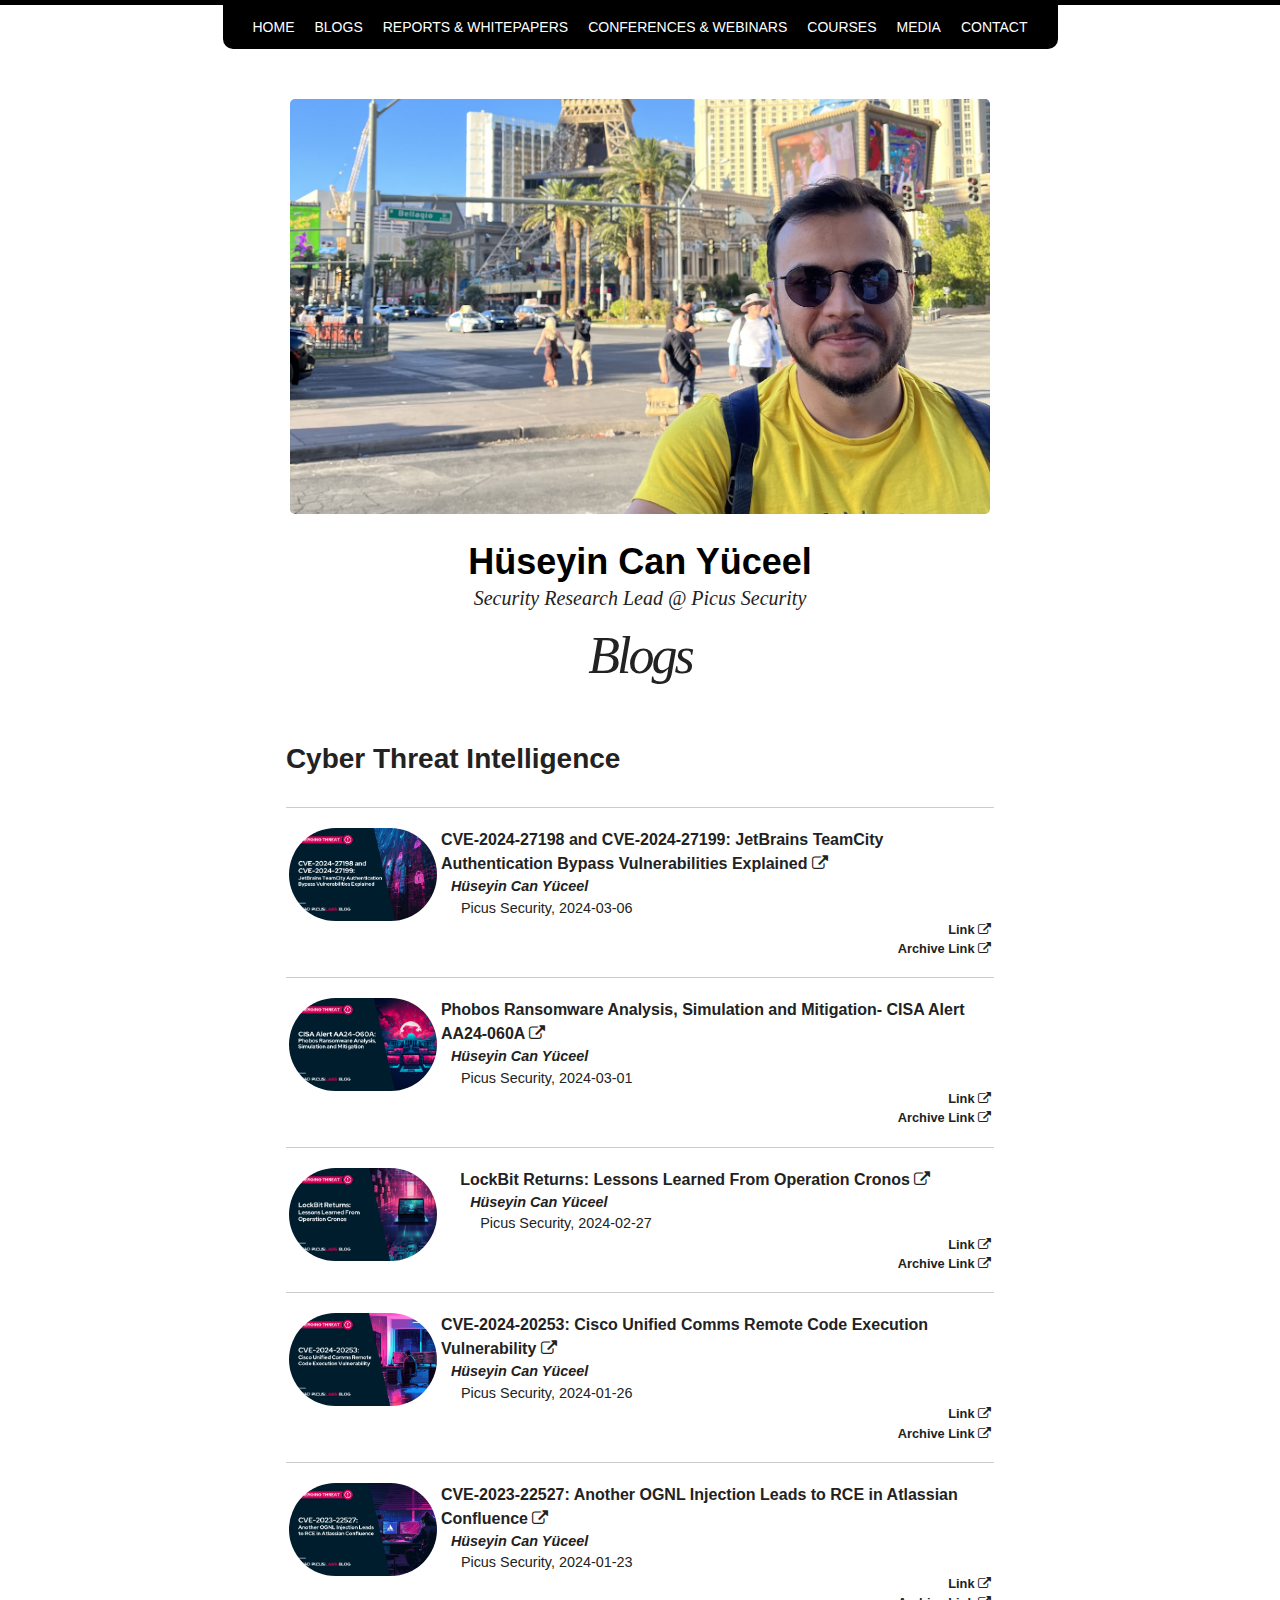
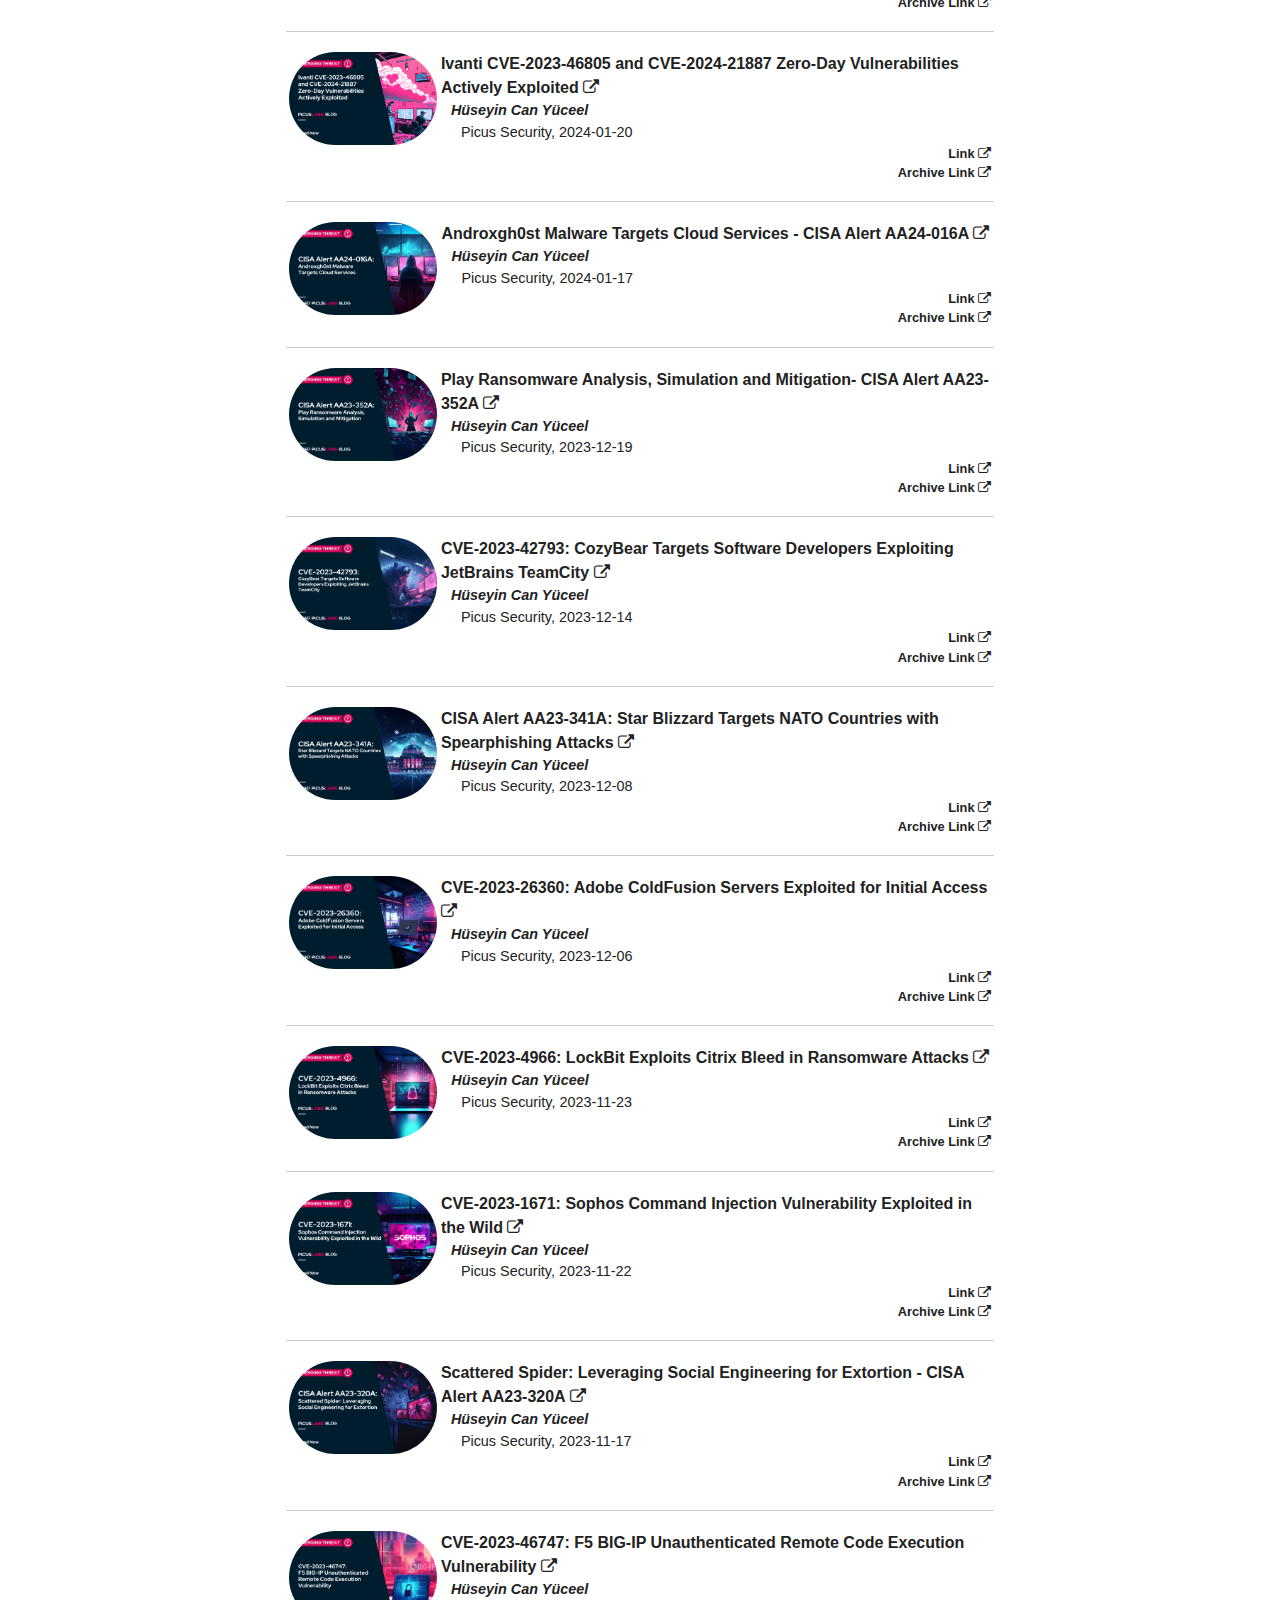
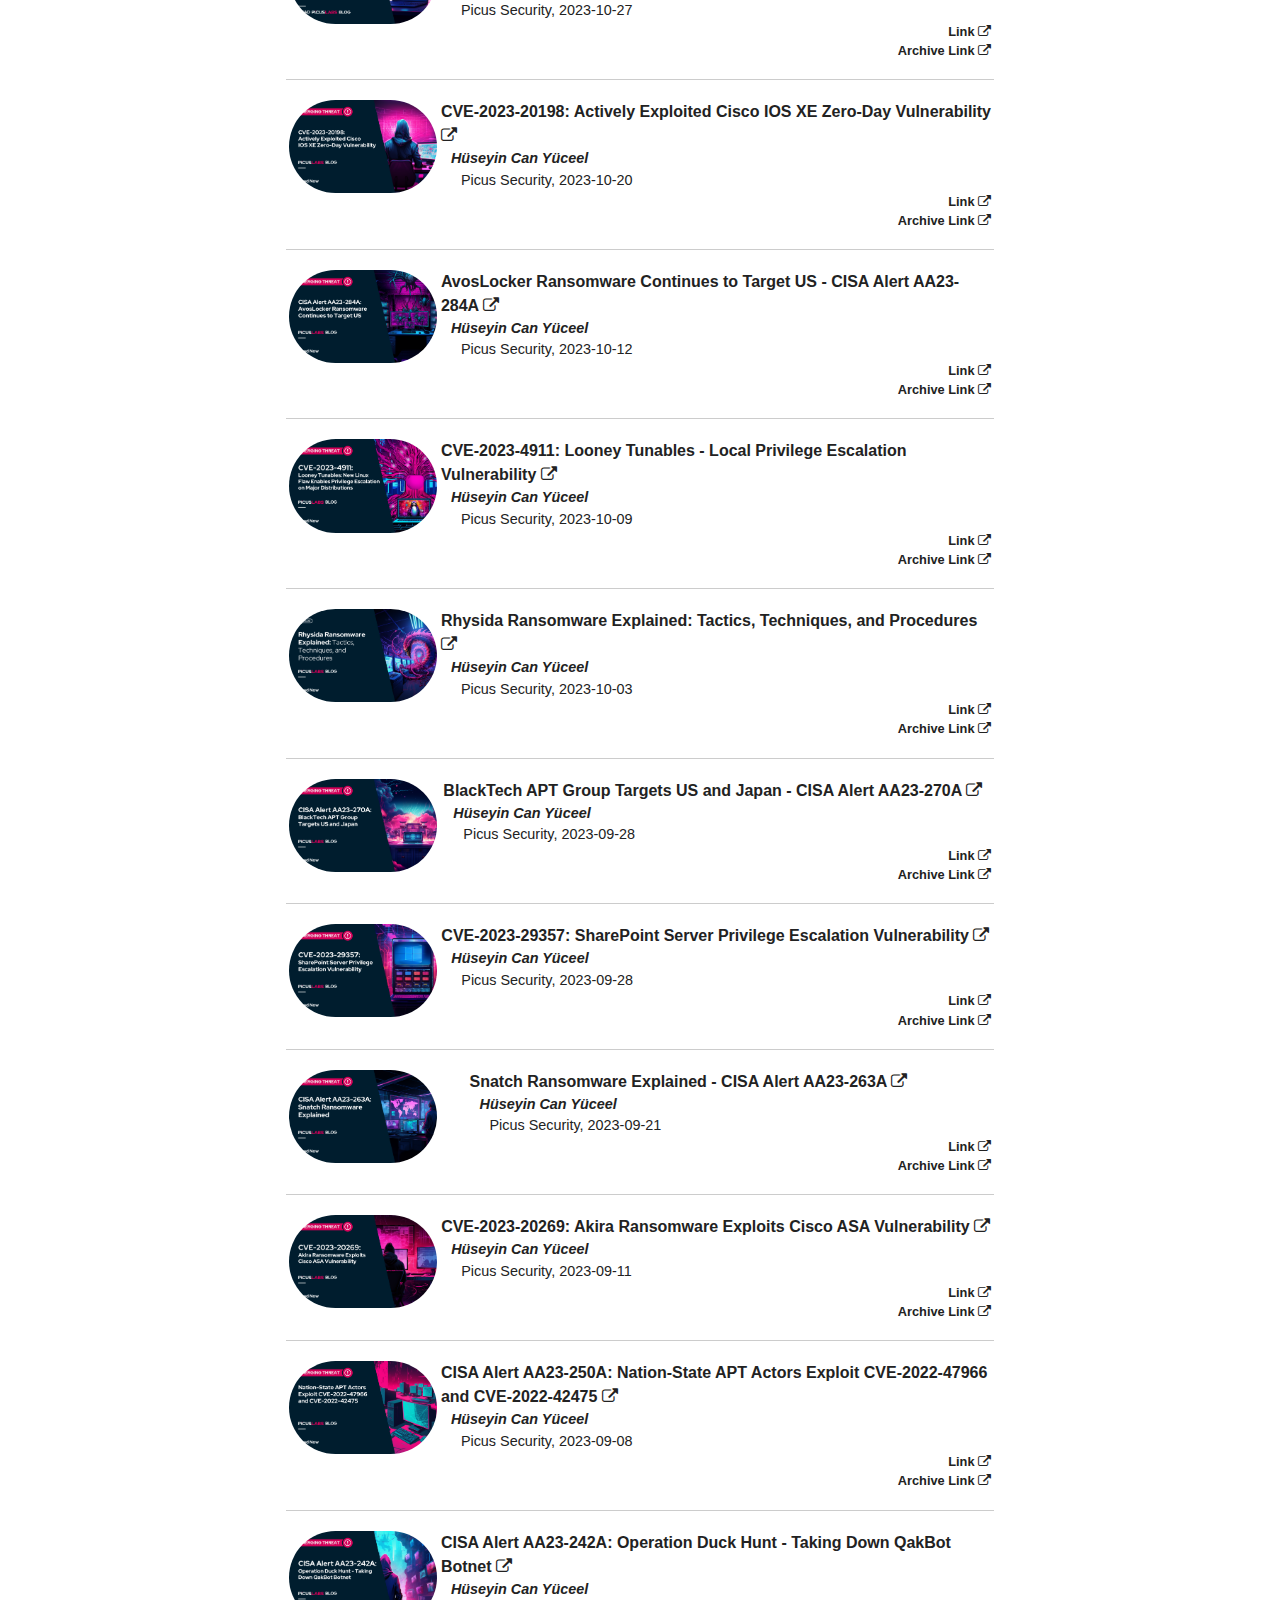
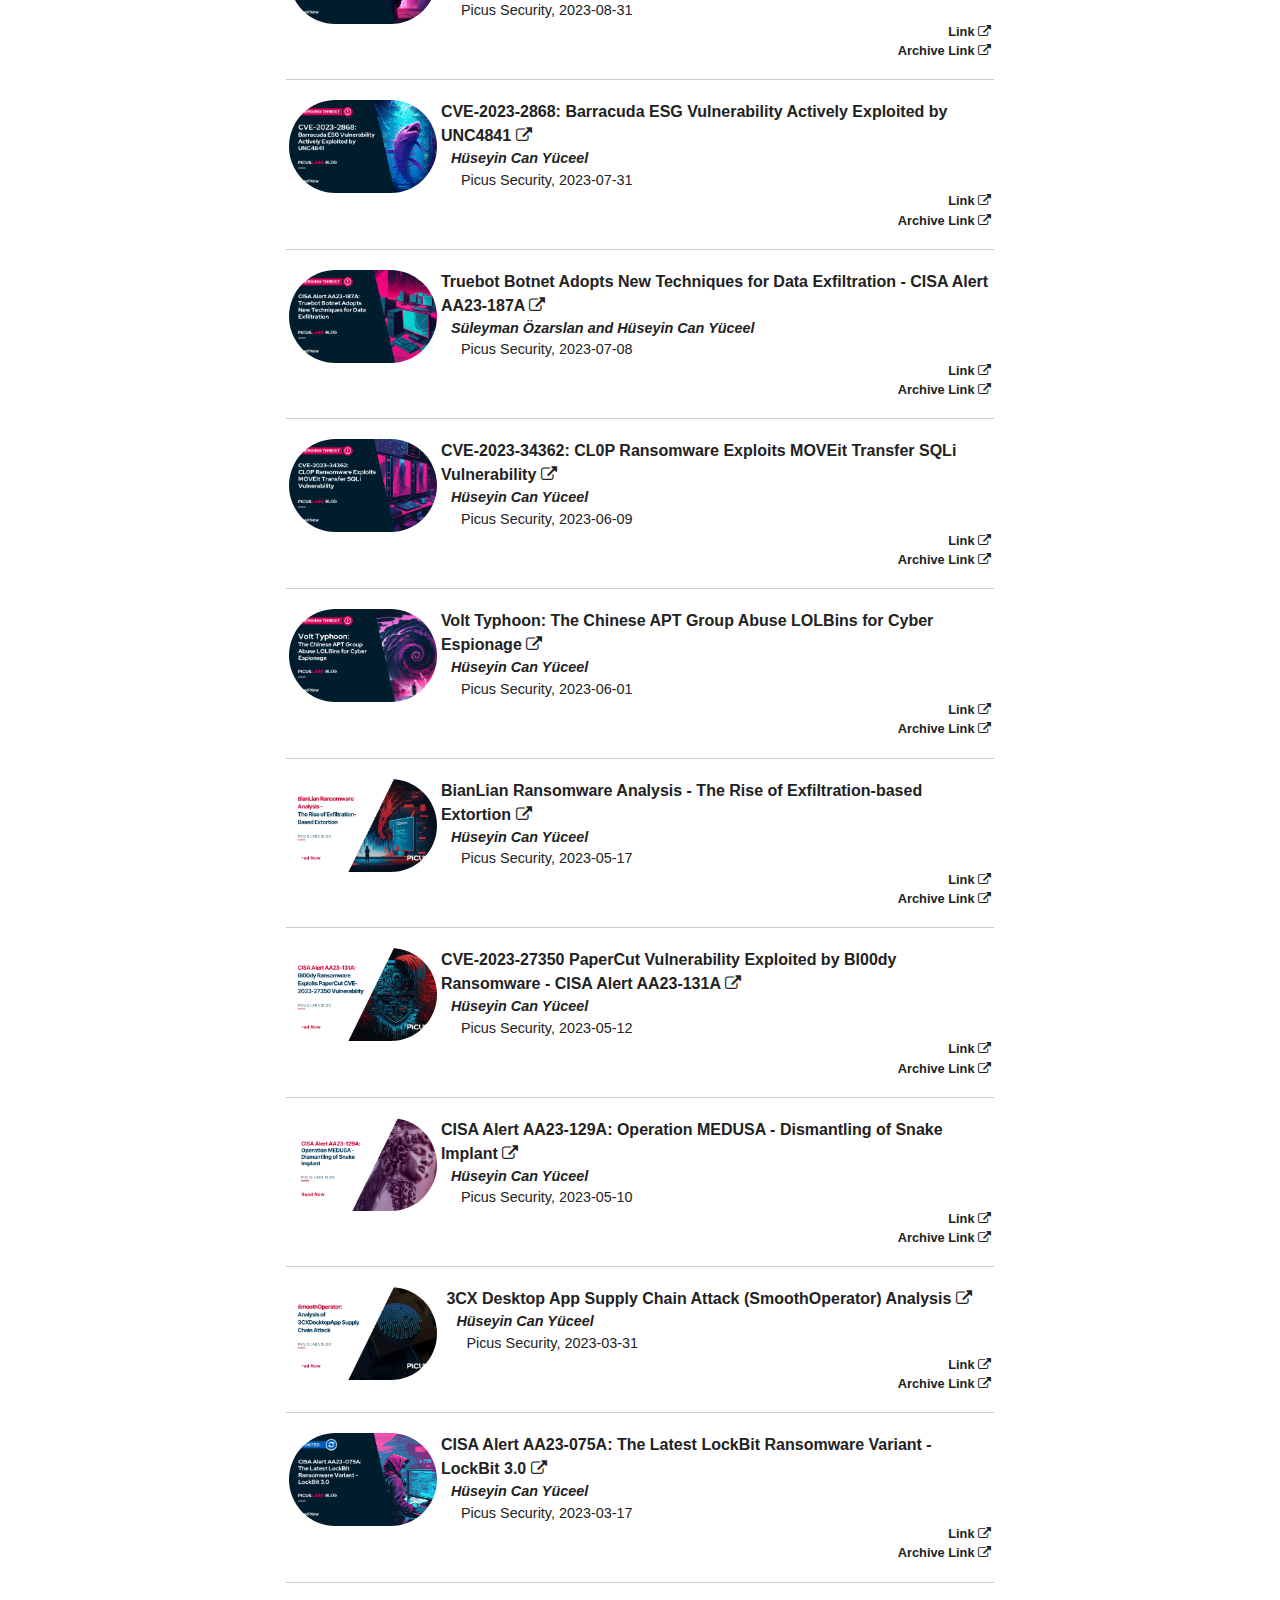
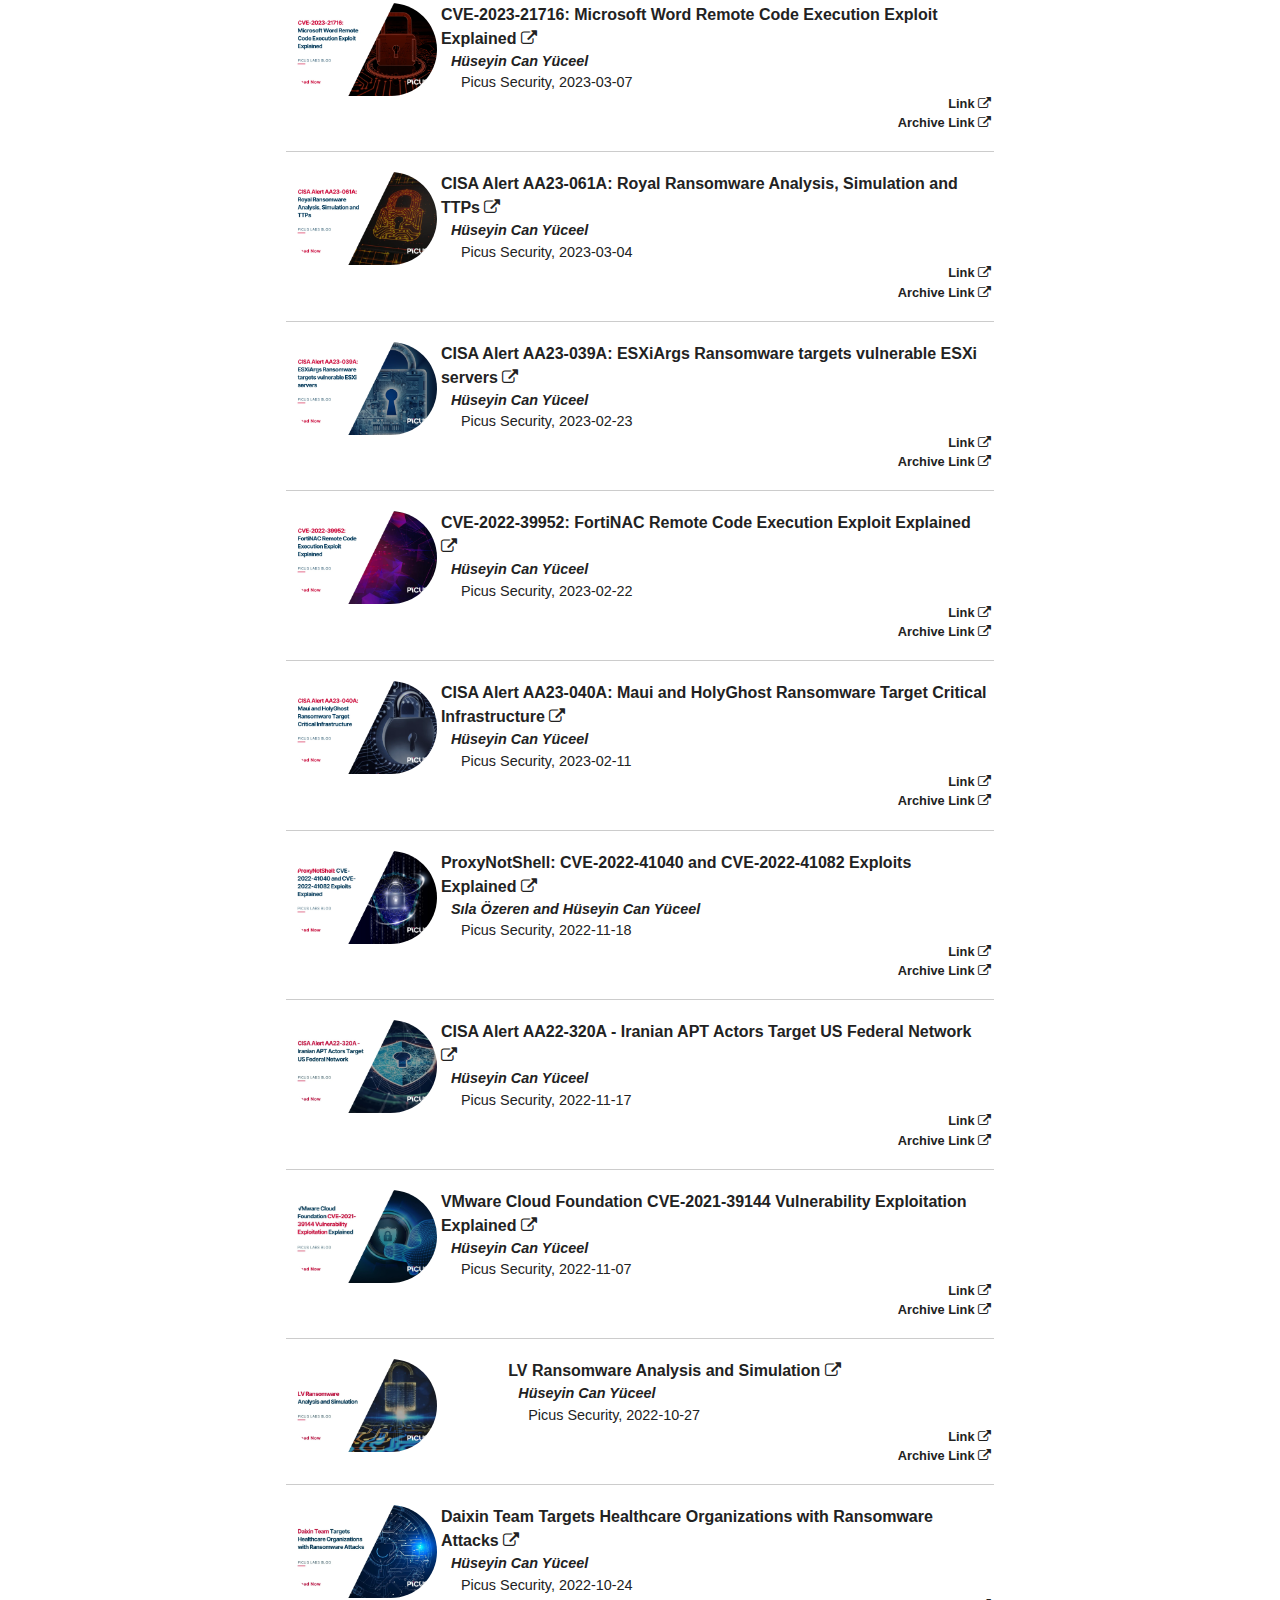
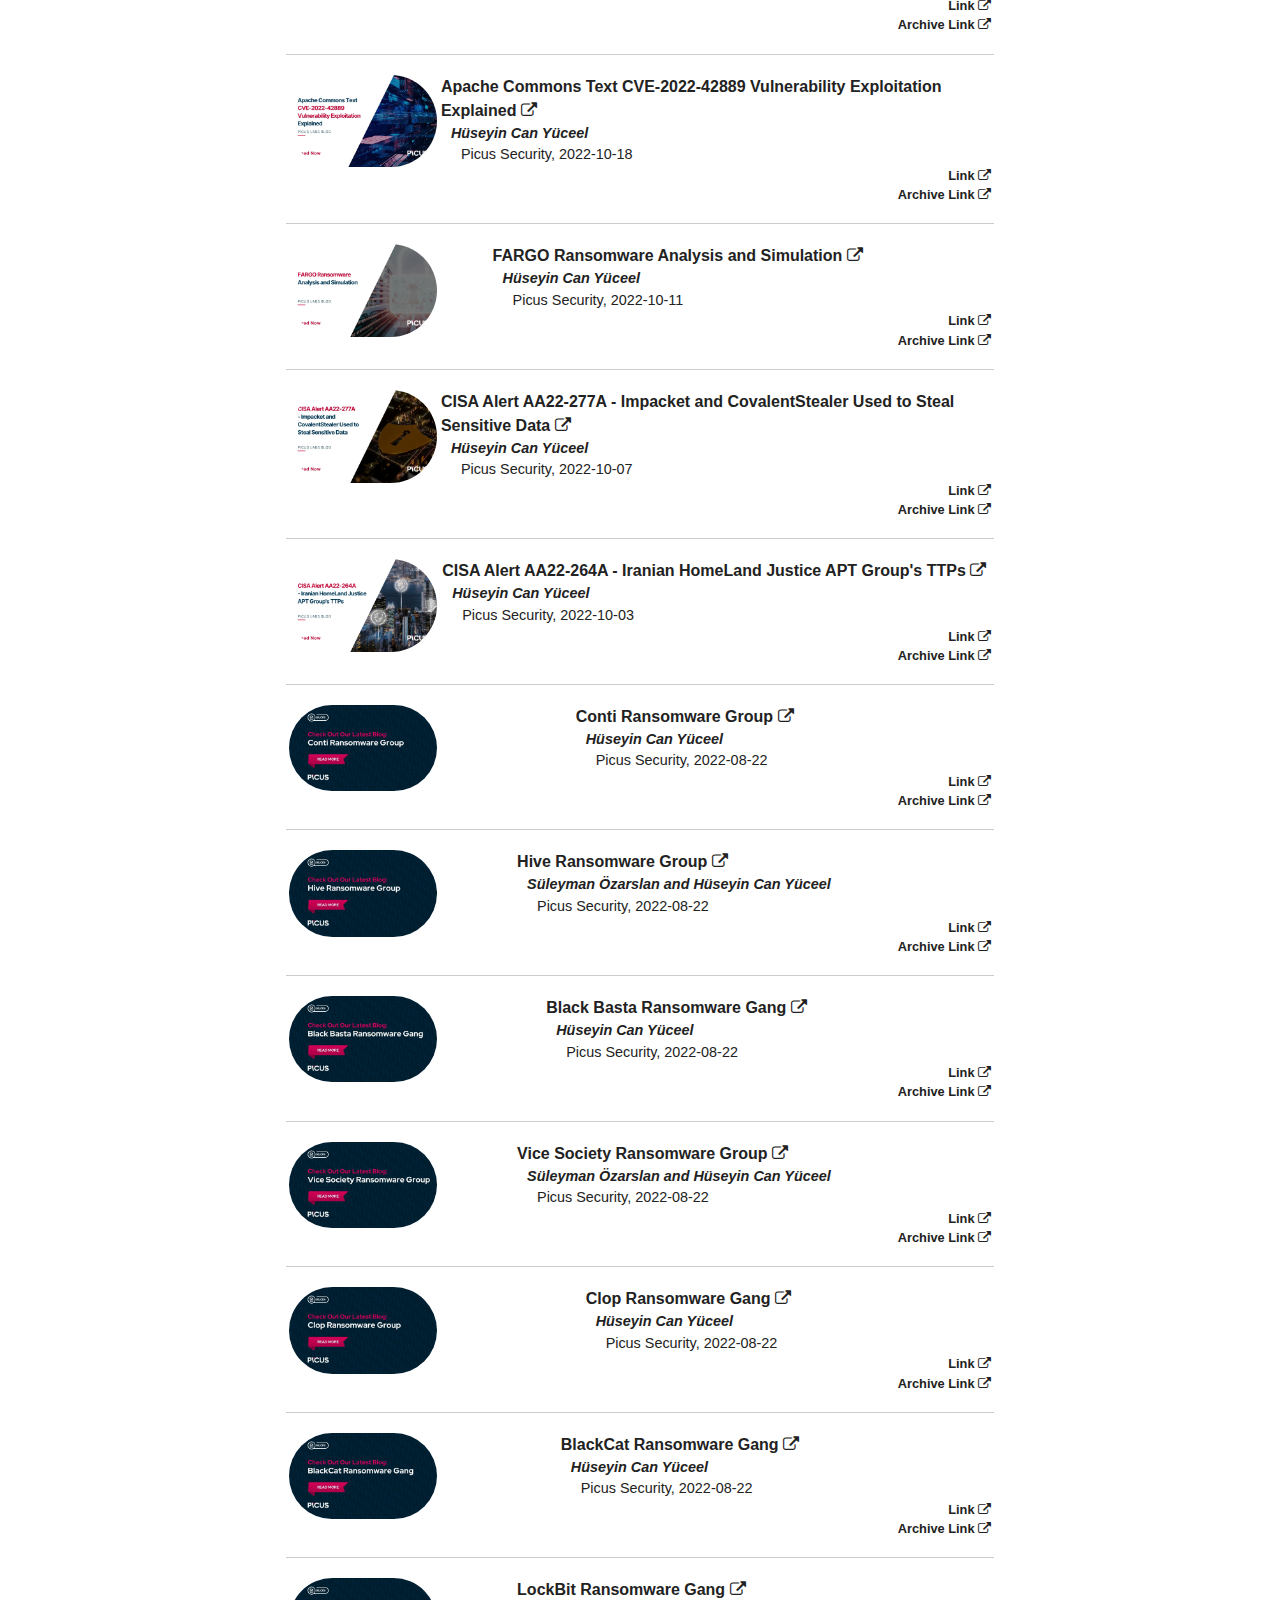
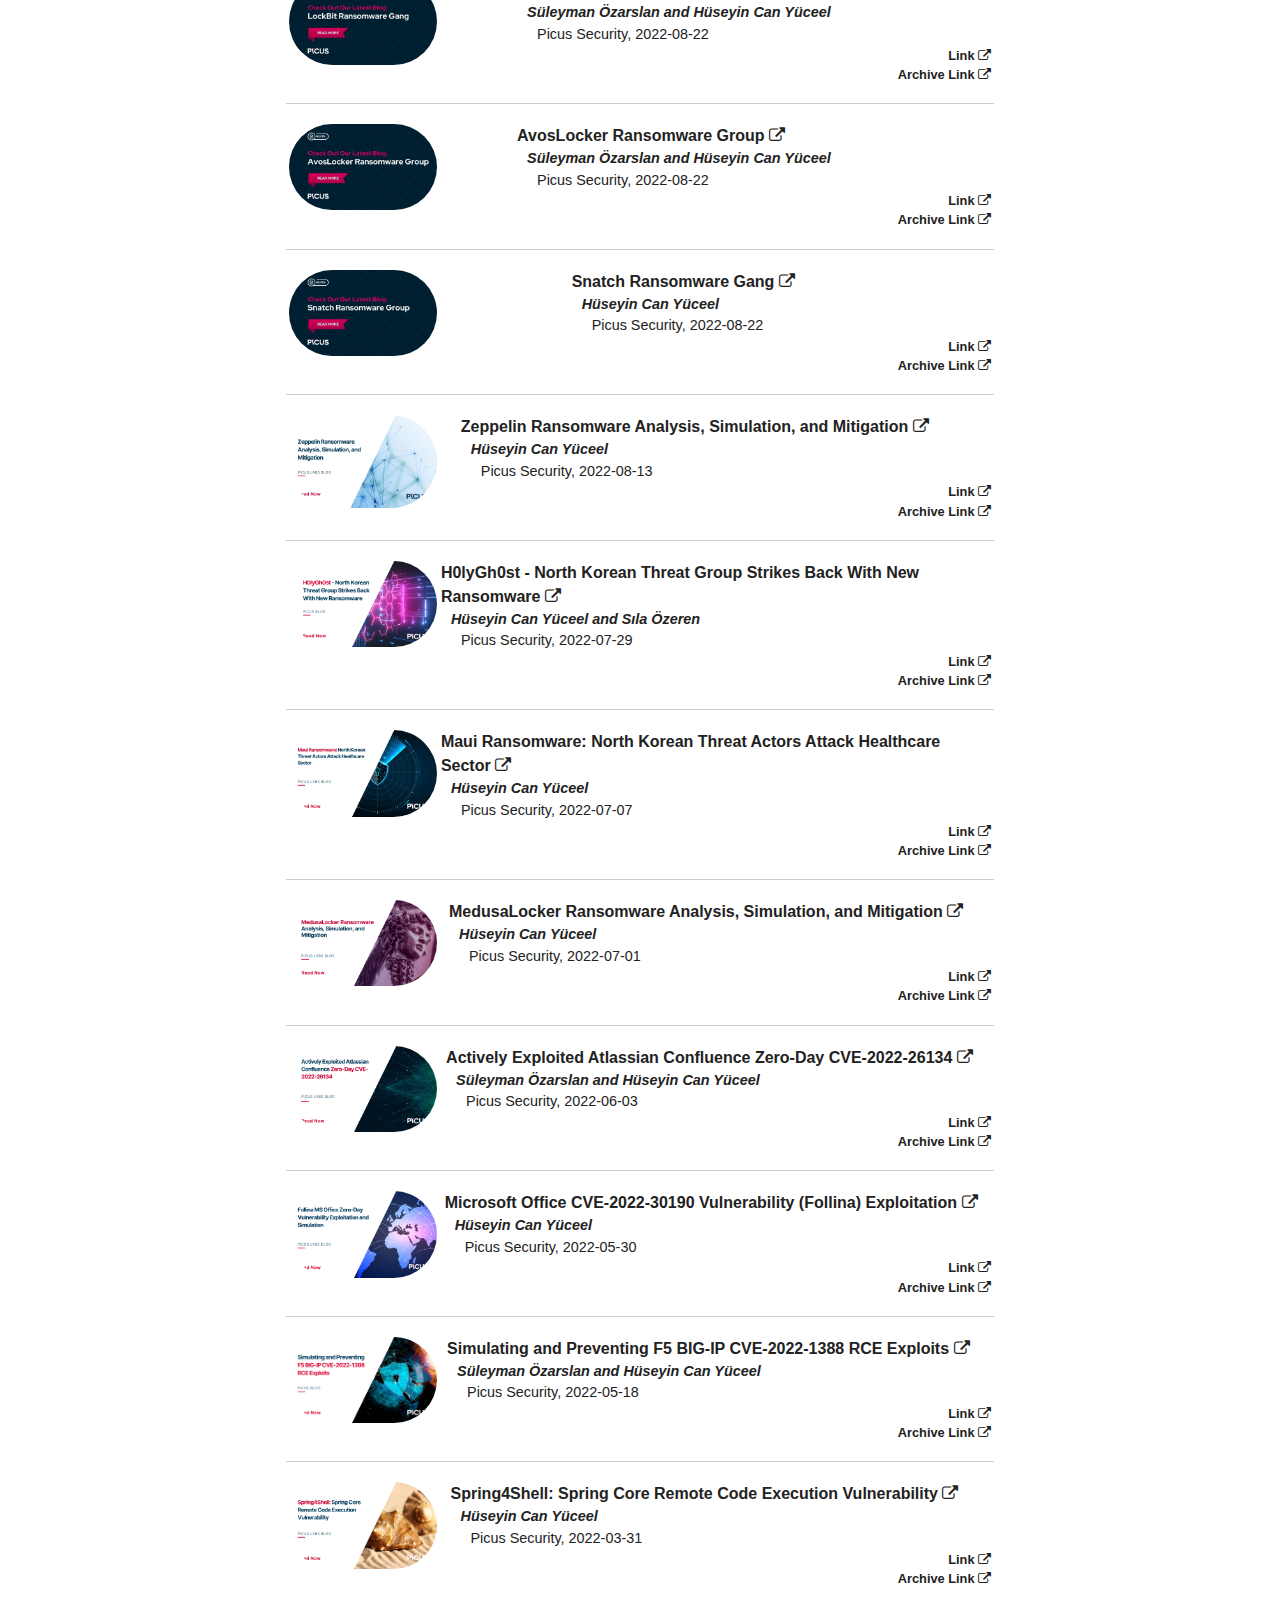
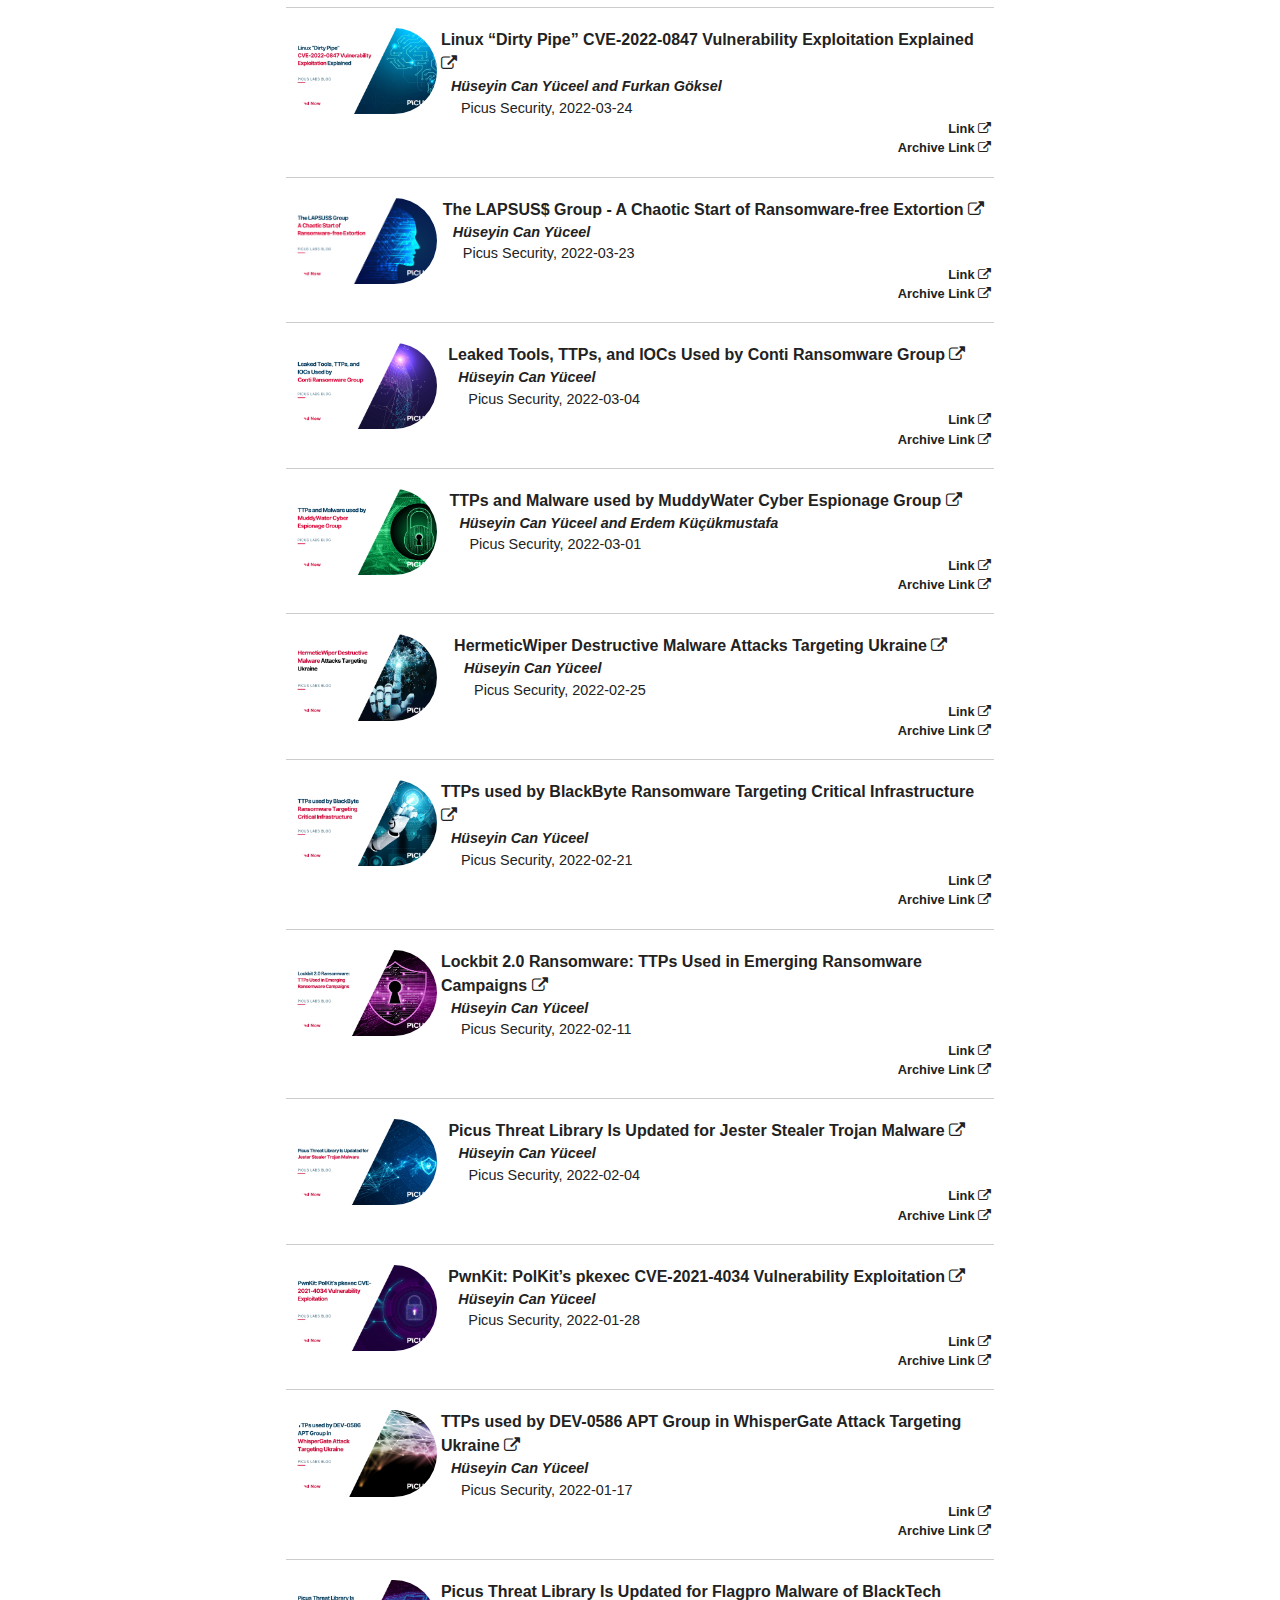
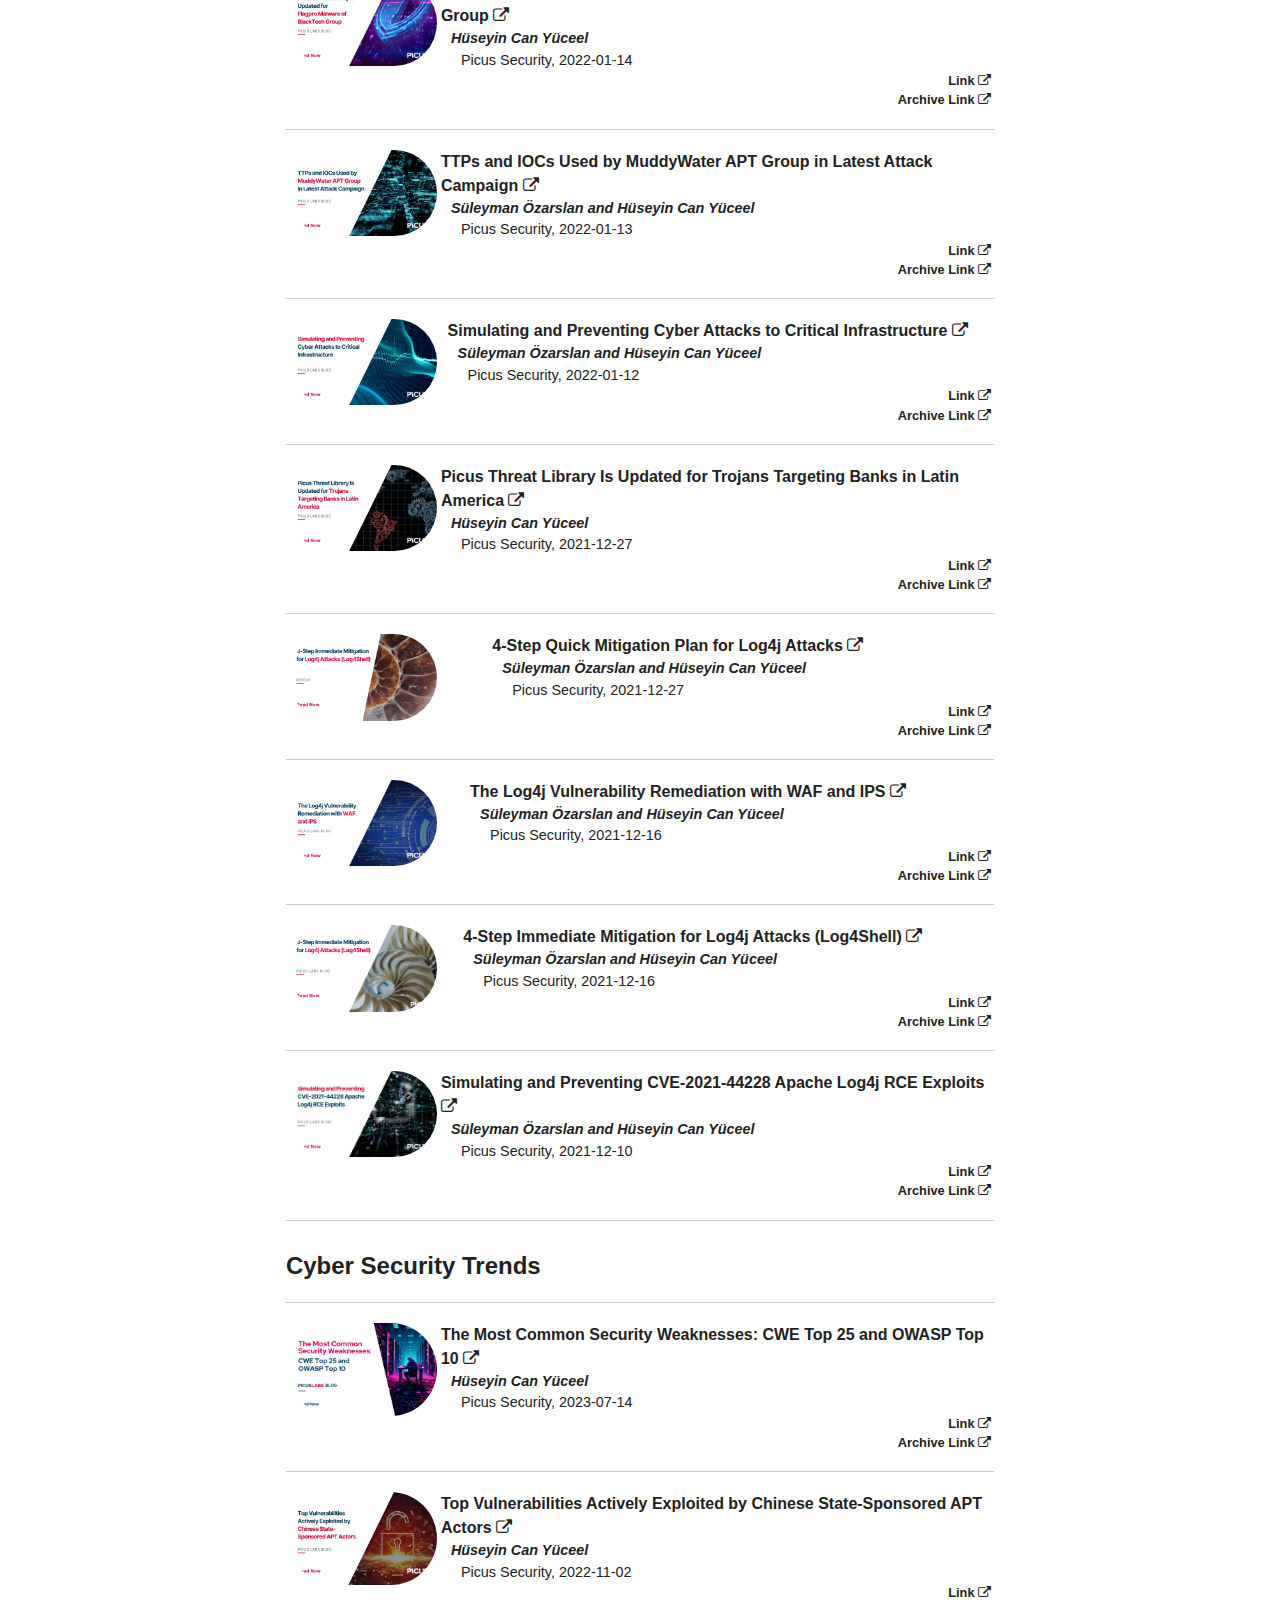
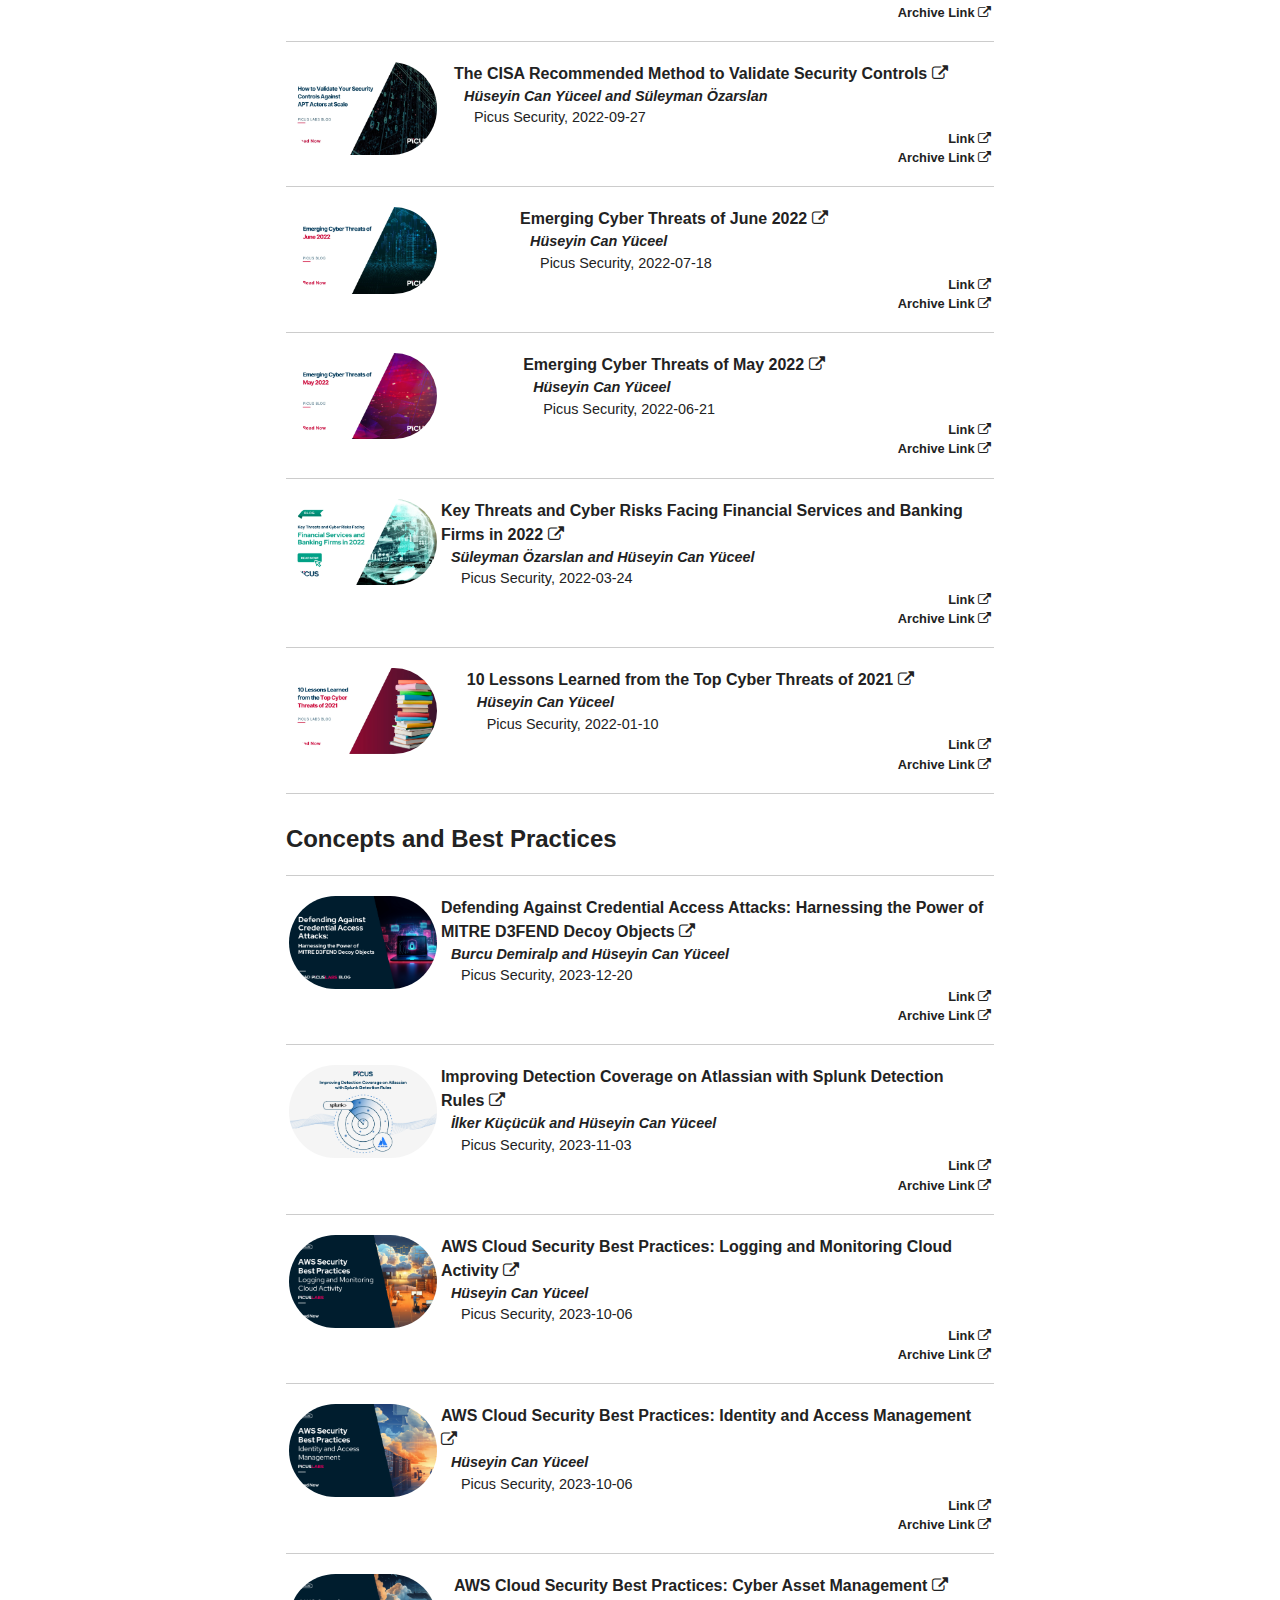
==== blogs/index.html @ 3f98ff53 "Update index.html" ====
<!doctype html>
<!--[if lt IE 7]><html class="no-js lt-ie9 lt-ie8 lt-ie7" lang="en"> <![endif]-->
<!--[if (IE 7)&!(IEMobile)]><html class="no-js lt-ie9 lt-ie8" lang="en"><![endif]-->
<!--[if (IE 8)&!(IEMobile)]><html class="no-js lt-ie9" lang="en"><![endif]-->
<!--[if gt IE 8]><!--> <html class="no-js" lang="en"><!--<![endif]-->
<head>
<meta charset="utf-8">
<title>Blogs &#8211; Hüseyin Can Yüceel</title>
<meta name="description" content="Blogs">



<!-- Twitter Cards -->
<meta name="twitter:title" content="Blogs">
<meta name="twitter:description" content="Blogs">
<meta name="twitter:site" content="@hcyuceel">
<meta name="twitter:creator" content="@hcyuceel">

<meta name="twitter:card" content="summary">
<meta name="twitter:image" content="https://hcanyuceel.github.io/images/hcy_photo.png">

<!-- Open Graph -->
<meta property="og:locale" content="en_US">
<meta property="og:type" content="article">
<meta property="og:title" content="Blogs">
<meta property="og:description" content="Blogs">
<meta property="og:url" content="https://hcanyuceel.github.io/blogs/">
<meta property="og:site_name" content="Hüseyin Can Yüceel">

<link rel="canonical" href="https://hcanyuceel.github.io/blogs/">
<link href="https://hcanyuceel.github.io/feed.xml" type="application/atom+xml" rel="alternate" title="Hüseyin Can Yüceel Feed">

<!-- http://t.co/dKP3o1e -->
<meta name="HandheldFriendly" content="True">
<meta name="MobileOptimized" content="320">
<meta name="viewport" content="width=device-width, initial-scale=1.0">

<!-- For all browsers -->
<link rel="stylesheet" href="https://hcanyuceel.github.io/assets/css/main.css">
<!-- Webfonts -->
<script src="//use.edgefonts.net/source-sans-pro:n2,i2,n3,i3,n4,i4,n6,i6,n7,i7,n9,i9;source-code-pro:n4,n7;volkhov.js"></script>

<meta http-equiv="cleartype" content="on">

<!-- HTML5 Shiv and Media Query Support -->
<!--[if lt IE 9]>
  <script src="https://hcanyuceel.github.io/assets/js/vendor/html5shiv.min.js"></script>
  <script src="https://hcanyuceel.github.io/assets/js/vendor/respond.min.js"></script>
<![endif]-->

<!-- Modernizr -->
<script src="https://hcanyuceel.github.io/assets/js/vendor/modernizr-2.7.1.custom.min.js"></script>

<!-- Icons -->
<!-- 16x16 -->
<link rel="shortcut icon" href="https://hcanyuceel.github.io/images/favicon/favicon.ico">
<!-- 32x32 -->
<link rel="shortcut icon" href="https://hcanyuceel.github.io/images/favicon/favicon_32.png">
<!-- 57x57 (precomposed) for iPhone 3GS, pre-2011 iPod Touch and older Android devices -->
<link rel="apple-touch-icon-precomposed" href="https://hcanyuceel.github.io/images/favicon/favicon_57.png">
<!-- 72x72 (precomposed) for 1st generation iPad, iPad 2 and iPad mini -->
<link rel="apple-touch-icon-precomposed" sizes="72x72" href="https://hcanyuceel.github.io/images/favicon/favicon_72.png">
<!-- 114x114 (precomposed) for iPhone 4, 4S, 5 and post-2011 iPod Touch -->
<link rel="apple-touch-icon-precomposed" sizes="114x114" href="https://hcanyuceel.github.io/images/favicon/favicon_114.png">
<!-- 144x144 (precomposed) for iPad 3rd and 4th generation -->
<link rel="apple-touch-icon-precomposed" sizes="144x144" href="https://hcanyuceel.github.io/images/favicon_144/favicon.png">

</head>

<body id="page">

<div class="navigation-wrapper">
	<nav role="navigation" id="site-nav" class="animated drop">
	    <ul>
      
		    
		    <li><a href="https://hcanyuceel.github.io/" >Home</a></li>
		  
		    
		    <li><a href="https://hcanyuceel.github.io/blogs/" >Blogs</a></li>
		  
		    
		    <li><a href="https://hcanyuceel.github.io/reports/" >Reports & Whitepapers</a></li>
		  
		    
		    <li><a href="https://hcanyuceel.github.io/webinars/" >Conferences & Webinars</a></li>
		  
		    
		    <li><a href="https://hcanyuceel.github.io/courses/" >Courses</a></li>
		  
		    
		    <li><a href="https://hcanyuceel.github.io/media/" >Media</a></li>
		  
		    
		    <li><a href="https://hcanyuceel.github.io/contact/" >Contact</a></li>
		  
	    </ul>
	</nav>
</div><!-- /.navigation-wrapper -->

<!--[if lt IE 9]><div class="upgrade"><strong><a href="http://whatbrowser.org/">Your browser is quite old!</strong> Why not upgrade to a different browser to better enjoy this site?</a></div><![endif]-->

<header class="masthead">
	<div class="wrap">
  		<img src="https://hcanyuceel.github.io/images/hcy_main_page.jpg" width="700" alt="Hüseyin Can Yüceel
 logo" class="animated fadeInDown" style="border-radius:5px;">
      <h1 class="site-title animated fadeIn"><a href="https://hcanyuceel.github.io/">Hüseyin Can Yüceel</a></h1>
		<h2 class="site-description animated fadeIn" itemprop="description">Security Research Lead @ Picus Security</h2>
	</div>
</header><!-- /.masthead -->

<div class="js-menu-screen menu-screen"></div>


<div id="main" role="main">
  <article class="entry">
    
    <div class="entry-wrapper">
      <header class="entry-header">
        <h1 class="entry-title" style="margin-top:-5px;">Blogs</h1>
      </header>
      <div class="entry-content">
        <h3 id="blogs">Cyber Threat Intelligence</h3>

<hr />

<table> <!-- Blog135-CVE-2024-27198 and CVE-2024-27199: JetBrains TeamCity Authentication Bypass Vulnerabilities Explained -->
	<tr>
	<td class="pub-photocol">
	<a href="https://www.picussecurity.com/resource/blog/cve-2024-27198-cve-2024-27199" target="_blank"><img src="https://hcanyuceel.github.io/blogs/images/Blogs-Line135.webp" class="pub-photo" /></a>
	</td>
	<td>
	<div class="pub-title">
		<a href="https://www.picussecurity.com/resource/blog/cve-2024-27198-cve-2024-27199" target="_blank">CVE-2024-27198 and CVE-2024-27199: JetBrains TeamCity Authentication Bypass Vulnerabilities Explained <i class="fa fa-external-link"></i></a>
	</div>
	<div class="pub-authors">
		<b>Hüseyin Can Yüceel</b>
	</div>
	<div class="pub-venue">
		Picus Security, 2024-03-06
	</div>

	<div class="pub-accordion">
		<input id="Blogs-135-item1" name="accordion1" type="checkbox" />
		<label for="Blogs-135-item1">
		<a href="https://www.picussecurity.com/resource/blog/cve-2024-27198-cve-2024-27199" target="_blank">Link <i class="fa fa-external-link"></i></a>
		</label>

		<input id="Blogs-135-item2" name="accordion1" type="checkbox" />
		<label for="Blogs-135-item2">
		<a href="http://web.archive.org/web/20240308095543/https://www.picussecurity.com/resource/blog/cve-2024-27198-cve-2024-27199">Archive Link <i class="fa fa-external-link"></i></a>
		</label>
	
	</div>
	</td>
	</tr>
	</table>
<hr />
	      
<table> <!-- Blog134-Phobos Ransomware Analysis, Simulation and Mitigation- CISA Alert AA24-060A -->
	<tr>
	<td class="pub-photocol">
	<a href="https://www.picussecurity.com/resource/blog/phobos-ransomware-analysis-simulation-and-mitigation-cisa-alert-aa24-060a" target="_blank"><img src="https://hcanyuceel.github.io/blogs/images/Blogs-Line134.webp" class="pub-photo" /></a>
	</td>
	<td>
	<div class="pub-title">
		<a href="https://www.picussecurity.com/resource/blog/phobos-ransomware-analysis-simulation-and-mitigation-cisa-alert-aa24-060a" target="_blank">Phobos Ransomware Analysis, Simulation and Mitigation- CISA Alert AA24-060A <i class="fa fa-external-link"></i></a>
	</div>
	<div class="pub-authors">
		<b>Hüseyin Can Yüceel</b>
	</div>
	<div class="pub-venue">
		Picus Security, 2024-03-01
	</div>

	<div class="pub-accordion">
		<input id="Blogs-134-item1" name="accordion1" type="checkbox" />
		<label for="Blogs-134-item1">
		<a href="https://www.picussecurity.com/resource/blog/phobos-ransomware-analysis-simulation-and-mitigation-cisa-alert-aa24-060a" target="_blank">Link <i class="fa fa-external-link"></i></a>
		</label>

		<input id="Blogs-134-item2" name="accordion1" type="checkbox" />
		<label for="Blogs-134-item2">
		<a href="http://web.archive.org/web/20240303153306/https://www.picussecurity.com/resource/blog/phobos-ransomware-analysis-simulation-and-mitigation-cisa-alert-aa24-060a">Archive Link <i class="fa fa-external-link"></i></a>
		</label>
	
	</div>
	</td>
	</tr>
	</table>
<hr />
    
<table> <!-- Blog133-LockBit Returns: Lessons Learned From Operation Cronos -->
	<tr>
	<td class="pub-photocol">
	<a href="https://www.picussecurity.com/resource/blog/lockbit-returns-lessons-learned-from-operation-cronos" target="_blank"><img src="https://hcanyuceel.github.io/blogs/images/Blogs-Line133.webp" class="pub-photo" /></a>
	</td>
	<td>
	<div class="pub-title">
		<a href="https://www.picussecurity.com/resource/blog/lockbit-returns-lessons-learned-from-operation-cronos" target="_blank">LockBit Returns: Lessons Learned From Operation Cronos <i class="fa fa-external-link"></i></a>
	</div>
	<div class="pub-authors">
		<b>Hüseyin Can Yüceel</b>
	</div>
	<div class="pub-venue">
		Picus Security, 2024-02-27
	</div>

	<div class="pub-accordion">
		<input id="Blogs-133-item1" name="accordion1" type="checkbox" />
		<label for="Blogs-133-item1">
		<a href="https://www.picussecurity.com/resource/blog/lockbit-returns-lessons-learned-from-operation-cronos" target="_blank">Link <i class="fa fa-external-link"></i></a>
		</label>

		<input id="Blogs-133-item2" name="accordion1" type="checkbox" />
		<label for="Blogs-133-item2">
		<a href="http://web.archive.org/web/20240227213715/https://www.picussecurity.com/resource/blog/lockbit-returns-lessons-learned-from-operation-cronos">Archive Link <i class="fa fa-external-link"></i></a>
		</label>
	
	</div>
	</td>
	</tr>
	</table>
<hr />
    
<table> <!-- Blog130-CVE-2024-20253: Cisco Unified Comms Remote Code Execution Vulnerability -->
	<tr>
	<td class="pub-photocol">
	<a href="https://www.picussecurity.com/resource/blog/cve-2024-20253-cisco-unified-comms-remote-code-execution-vulnerability" target="_blank"><img src="https://hcanyuceel.github.io/blogs/images/Blogs-Line130.webp" class="pub-photo" /></a>
	</td>
	<td>
	<div class="pub-title">
		<a href="https://www.picussecurity.com/resource/blog/cve-2024-20253-cisco-unified-comms-remote-code-execution-vulnerability" target="_blank">CVE-2024-20253: Cisco Unified Comms Remote Code Execution Vulnerability <i class="fa fa-external-link"></i></a>
	</div>
	<div class="pub-authors">
		<b>Hüseyin Can Yüceel</b>
	</div>
	<div class="pub-venue">
		Picus Security, 2024-01-26
	</div>

	<div class="pub-accordion">
		<input id="Blogs-130-item1" name="accordion1" type="checkbox" />
		<label for="Blogs-130-item1">
		<a href="https://www.picussecurity.com/resource/blog/cve-2024-20253-cisco-unified-comms-remote-code-execution-vulnerability" target="_blank">Link <i class="fa fa-external-link"></i></a>
		</label>

		<input id="Blogs-130-item2" name="accordion1" type="checkbox" />
		<label for="Blogs-130-item2">
		<a href="http://web.archive.org/web/20240221183412/https://www.picussecurity.com/resource/blog/cve-2024-20253-cisco-unified-comms-remote-code-execution-vulnerability">Archive Link <i class="fa fa-external-link"></i></a>
		</label>
	
	</div>
	</td>
	</tr>
	</table>
<hr />
    
<table> <!-- Blog129-CVE-2023-22527: Another OGNL Injection Leads to RCE in Atlassian Confluence -->
	<tr>
	<td class="pub-photocol">
	<a href="https://www.picussecurity.com/resource/blog/cve-2023-22527-another-ognl-injection-leads-to-rce-in-atlassian-confluence" target="_blank"><img src="https://hcanyuceel.github.io/blogs/images/Blogs-Line129.webp" class="pub-photo" /></a>
	</td>
	<td>
	<div class="pub-title">
		<a href="https://www.picussecurity.com/resource/blog/cve-2023-22527-another-ognl-injection-leads-to-rce-in-atlassian-confluence" target="_blank">CVE-2023-22527: Another OGNL Injection Leads to RCE in Atlassian Confluence <i class="fa fa-external-link"></i></a>
	</div>
	<div class="pub-authors">
		<b>Hüseyin Can Yüceel</b>
	</div>
	<div class="pub-venue">
		Picus Security, 2024-01-23
	</div>

	<div class="pub-accordion">
		<input id="Blogs-129-item1" name="accordion1" type="checkbox" />
		<label for="Blogs-129-item1">
		<a href="https://www.picussecurity.com/resource/blog/cve-2023-22527-another-ognl-injection-leads-to-rce-in-atlassian-confluence" target="_blank">Link <i class="fa fa-external-link"></i></a>
		</label>

		<input id="Blogs-129-item2" name="accordion1" type="checkbox" />
		<label for="Blogs-129-item2">
		<a href="http://web.archive.org/web/20240224070630/https://www.picussecurity.com/resource/blog/cve-2023-22527-another-ognl-injection-leads-to-rce-in-atlassian-confluence">Archive Link <i class="fa fa-external-link"></i></a>
		</label>
	
	</div>
	</td>
	</tr>
	</table>
<hr />
    
<table> <!-- Blog128-Ivanti CVE-2023-46805 and CVE-2024-21887 Zero-Day Vulnerabilities Actively Exploited -->
	<tr>
	<td class="pub-photocol">
	<a href="https://www.picussecurity.com/resource/blog/ivanti-cve-2023-46805-and-cve-2024-21887-zero-day-vulnerabilities" target="_blank"><img src="https://hcanyuceel.github.io/blogs/images/Blogs-Line128.webp" class="pub-photo" /></a>
	</td>
	<td>
	<div class="pub-title">
		<a href="https://www.picussecurity.com/resource/blog/ivanti-cve-2023-46805-and-cve-2024-21887-zero-day-vulnerabilities" target="_blank">Ivanti CVE-2023-46805 and CVE-2024-21887 Zero-Day Vulnerabilities Actively Exploited <i class="fa fa-external-link"></i></a>
	</div>
	<div class="pub-authors">
		<b>Hüseyin Can Yüceel</b>
	</div>
	<div class="pub-venue">
		Picus Security, 2024-01-20
	</div>

	<div class="pub-accordion">
		<input id="Blogs-128-item1" name="accordion1" type="checkbox" />
		<label for="Blogs-128-item1">
		<a href="https://www.picussecurity.com/resource/blog/ivanti-cve-2023-46805-and-cve-2024-21887-zero-day-vulnerabilities" target="_blank">Link <i class="fa fa-external-link"></i></a>
		</label>

		<input id="Blogs-128-item2" name="accordion1" type="checkbox" />
		<label for="Blogs-128-item2">
		<a href="http://web.archive.org/web/20240224070726/https://www.picussecurity.com/resource/blog/ivanti-cve-2023-46805-and-cve-2024-21887-zero-day-vulnerabilities">Archive Link <i class="fa fa-external-link"></i></a>
		</label>
	
	</div>
	</td>
	</tr>
	</table>
<hr />
    
<table> <!-- Blog127-Androxgh0st Malware Targets Cloud Services - CISA Alert AA24-016A -->
	<tr>
	<td class="pub-photocol">
	<a href="https://www.picussecurity.com/resource/blog/androxgh0st-malware-targets-cloud-services-cisa-alert-aa24-016a" target="_blank"><img src="https://hcanyuceel.github.io/blogs/images/Blogs-Line127.webp" class="pub-photo" /></a>
	</td>
	<td>
	<div class="pub-title">
		<a href="https://www.picussecurity.com/resource/blog/androxgh0st-malware-targets-cloud-services-cisa-alert-aa24-016a" target="_blank">Androxgh0st Malware Targets Cloud Services - CISA Alert AA24-016A <i class="fa fa-external-link"></i></a>
	</div>
	<div class="pub-authors">
		<b>Hüseyin Can Yüceel</b>
	</div>
	<div class="pub-venue">
		Picus Security, 2024-01-17
	</div>

	<div class="pub-accordion">
		<input id="Blogs-127-item1" name="accordion1" type="checkbox" />
		<label for="Blogs-127-item1">
		<a href="https://www.picussecurity.com/resource/blog/androxgh0st-malware-targets-cloud-services-cisa-alert-aa24-016a" target="_blank">Link <i class="fa fa-external-link"></i></a>
		</label>

		<input id="Blogs-127-item2" name="accordion1" type="checkbox" />
		<label for="Blogs-127-item2">
		<a href="http://web.archive.org/web/20240221183340/https://www.picussecurity.com/resource/blog/androxgh0st-malware-targets-cloud-services-cisa-alert-aa24-016a">Archive Link <i class="fa fa-external-link"></i></a>
		</label>
	
	</div>
	</td>
	</tr>
	</table>
<hr />
    
<table> <!-- Blog125-Play Ransomware Analysis, Simulation and Mitigation- CISA Alert AA23-352A -->
	<tr>
	<td class="pub-photocol">
	<a href="https://www.picussecurity.com/resource/blog/play-ransomware-analysis-simulation-and-mitigation-cisa-alert-aa23-352a" target="_blank"><img src="https://hcanyuceel.github.io/blogs/images/Blogs-Line125.webp" class="pub-photo" /></a>
	</td>
	<td>
	<div class="pub-title">
		<a href="https://www.picussecurity.com/resource/blog/play-ransomware-analysis-simulation-and-mitigation-cisa-alert-aa23-352a" target="_blank">Play Ransomware Analysis, Simulation and Mitigation- CISA Alert AA23-352A <i class="fa fa-external-link"></i></a>
	</div>
	<div class="pub-authors">
		<b>Hüseyin Can Yüceel</b>
	</div>
	<div class="pub-venue">
		Picus Security, 2023-12-19
	</div>

	<div class="pub-accordion">
		<input id="Blogs-125-item1" name="accordion1" type="checkbox" />
		<label for="Blogs-125-item1">
		<a href="https://www.picussecurity.com/resource/blog/play-ransomware-analysis-simulation-and-mitigation-cisa-alert-aa23-352a" target="_blank">Link <i class="fa fa-external-link"></i></a>
		</label>

		<input id="Blogs-125-item2" name="accordion1" type="checkbox" />
		<label for="Blogs-125-item2">
		<a href="http://web.archive.org/web/20240221183336/https://www.picussecurity.com/resource/blog/play-ransomware-analysis-simulation-and-mitigation-cisa-alert-aa23-352a">Archive Link <i class="fa fa-external-link"></i></a>
		</label>
	
	</div>
	</td>
	</tr>
	</table>
<hr />
    
<table> <!-- Blog124-CVE-2023-42793: CozyBear Targets Software Developers Exploiting JetBrains TeamCity -->
	<tr>
	<td class="pub-photocol">
	<a href="https://www.picussecurity.com/resource/blog/cve-2023-42793-cozybear-targets-software-developers-exploiting-jetbrains-teamcity" target="_blank"><img src="https://hcanyuceel.github.io/blogs/images/Blogs-Line124.webp" class="pub-photo" /></a>
	</td>
	<td>
	<div class="pub-title">
		<a href="https://www.picussecurity.com/resource/blog/cve-2023-42793-cozybear-targets-software-developers-exploiting-jetbrains-teamcity" target="_blank">CVE-2023-42793: CozyBear Targets Software Developers Exploiting JetBrains TeamCity <i class="fa fa-external-link"></i></a>
	</div>
	<div class="pub-authors">
		<b>Hüseyin Can Yüceel</b>
	</div>
	<div class="pub-venue">
		Picus Security, 2023-12-14
	</div>

	<div class="pub-accordion">
		<input id="Blogs-124-item1" name="accordion1" type="checkbox" />
		<label for="Blogs-124-item1">
		<a href="https://www.picussecurity.com/resource/blog/cve-2023-42793-cozybear-targets-software-developers-exploiting-jetbrains-teamcity" target="_blank">Link <i class="fa fa-external-link"></i></a>
		</label>

		<input id="Blogs-124-item2" name="accordion1" type="checkbox" />
		<label for="Blogs-124-item2">
		<a href="http://web.archive.org/web/20240221183318/https://www.picussecurity.com/resource/blog/cve-2023-42793-cozybear-targets-software-developers-exploiting-jetbrains-teamcity">Archive Link <i class="fa fa-external-link"></i></a>
		</label>
	
	</div>
	</td>
	</tr>
	</table>
<hr />
    
<table> <!-- Blog123-CISA Alert AA23-341A: Star Blizzard Targets NATO Countries with Spearphishing Attacks -->
	<tr>
	<td class="pub-photocol">
	<a href="https://www.picussecurity.com/resource/blog/cisa-alert-aa23-341a-star-blizzard-targets-nato-countries-with-spearphishing-attacks" target="_blank"><img src="https://hcanyuceel.github.io/blogs/images/Blogs-Line123.webp" class="pub-photo" /></a>
	</td>
	<td>
	<div class="pub-title">
		<a href="https://www.picussecurity.com/resource/blog/cisa-alert-aa23-341a-star-blizzard-targets-nato-countries-with-spearphishing-attacks" target="_blank">CISA Alert AA23-341A: Star Blizzard Targets NATO Countries with Spearphishing Attacks <i class="fa fa-external-link"></i></a>
	</div>
	<div class="pub-authors">
		<b>Hüseyin Can Yüceel</b>
	</div>
	<div class="pub-venue">
		Picus Security, 2023-12-08
	</div>

	<div class="pub-accordion">
		<input id="Blogs-123-item1" name="accordion1" type="checkbox" />
		<label for="Blogs-123-item1">
		<a href="https://www.picussecurity.com/resource/blog/cisa-alert-aa23-341a-star-blizzard-targets-nato-countries-with-spearphishing-attacks" target="_blank">Link <i class="fa fa-external-link"></i></a>
		</label>

		<input id="Blogs-123-item2" name="accordion1" type="checkbox" />
		<label for="Blogs-123-item2">
		<a href="http://web.archive.org/web/20240221183330/https://www.picussecurity.com/resource/blog/cisa-alert-aa23-341a-star-blizzard-targets-nato-countries-with-spearphishing-attacks">Archive Link <i class="fa fa-external-link"></i></a>
		</label>
	
	</div>
	</td>
	</tr>
	</table>
<hr />
    
<table> <!-- Blog122-CVE-2023-26360: Adobe ColdFusion Servers Exploited for Initial Access -->
	<tr>
	<td class="pub-photocol">
	<a href="https://www.picussecurity.com/resource/blog/cve-2023-26360-adobe-coldfusion-servers-exploited-for-initial-access" target="_blank"><img src="https://hcanyuceel.github.io/blogs/images/Blogs-Line122.webp" class="pub-photo" /></a>
	</td>
	<td>
	<div class="pub-title">
		<a href="https://www.picussecurity.com/resource/blog/cve-2023-26360-adobe-coldfusion-servers-exploited-for-initial-access" target="_blank">CVE-2023-26360: Adobe ColdFusion Servers Exploited for Initial Access <i class="fa fa-external-link"></i></a>
	</div>
	<div class="pub-authors">
		<b>Hüseyin Can Yüceel</b>
	</div>
	<div class="pub-venue">
		Picus Security, 2023-12-06
	</div>

	<div class="pub-accordion">
		<input id="Blogs-122-item1" name="accordion1" type="checkbox" />
		<label for="Blogs-122-item1">
		<a href="https://www.picussecurity.com/resource/blog/cve-2023-26360-adobe-coldfusion-servers-exploited-for-initial-access" target="_blank">Link <i class="fa fa-external-link"></i></a>
		</label>

		<input id="Blogs-122-item2" name="accordion1" type="checkbox" />
		<label for="Blogs-122-item2">
		<a href="http://web.archive.org/web/20240221183320/https://www.picussecurity.com/resource/blog/cve-2023-26360-adobe-coldfusion-servers-exploited-for-initial-access">Archive Link <i class="fa fa-external-link"></i></a>
		</label>
	
	</div>
	</td>
	</tr>
	</table>
<hr />
    
<table> <!-- Blog121-CVE-2023-4966: LockBit Exploits Citrix Bleed in Ransomware Attacks -->
	<tr>
	<td class="pub-photocol">
	<a href="https://www.picussecurity.com/resource/blog/cve-2023-4966-lockbit-exploits-citrix-bleed-in-ransomware-attacks" target="_blank"><img src="https://hcanyuceel.github.io/blogs/images/Blogs-Line121.webp" class="pub-photo" /></a>
	</td>
	<td>
	<div class="pub-title">
		<a href="https://www.picussecurity.com/resource/blog/cve-2023-4966-lockbit-exploits-citrix-bleed-in-ransomware-attacks" target="_blank">CVE-2023-4966: LockBit Exploits Citrix Bleed in Ransomware Attacks <i class="fa fa-external-link"></i></a>
	</div>
	<div class="pub-authors">
		<b>Hüseyin Can Yüceel</b>
	</div>
	<div class="pub-venue">
		Picus Security, 2023-11-23
	</div>

	<div class="pub-accordion">
		<input id="Blogs-121-item1" name="accordion1" type="checkbox" />
		<label for="Blogs-121-item1">
		<a href="https://www.picussecurity.com/resource/blog/cve-2023-4966-lockbit-exploits-citrix-bleed-in-ransomware-attacks" target="_blank">Link <i class="fa fa-external-link"></i></a>
		</label>

		<input id="Blogs-121-item2" name="accordion1" type="checkbox" />
		<label for="Blogs-121-item2">
		<a href="http://web.archive.org/web/20240221183128/https://www.picussecurity.com/resource/blog/cve-2023-4966-lockbit-exploits-citrix-bleed-in-ransomware-attacks">Archive Link <i class="fa fa-external-link"></i></a>
		</label>
	
	</div>
	</td>
	</tr>
	</table>
<hr />
    
<table> <!-- Blog120-CVE-2023-1671: Sophos Command Injection Vulnerability Exploited in the Wild -->
	<tr>
	<td class="pub-photocol">
	<a href="https://www.picussecurity.com/resource/blog/cve-2023-1671-sophos-command-injection-vulnerability-exploited-in-the-wild" target="_blank"><img src="https://hcanyuceel.github.io/blogs/images/Blogs-Line120.webp" class="pub-photo" /></a>
	</td>
	<td>
	<div class="pub-title">
		<a href="https://www.picussecurity.com/resource/blog/cve-2023-1671-sophos-command-injection-vulnerability-exploited-in-the-wild" target="_blank">CVE-2023-1671: Sophos Command Injection Vulnerability Exploited in the Wild <i class="fa fa-external-link"></i></a>
	</div>
	<div class="pub-authors">
		<b>Hüseyin Can Yüceel</b>
	</div>
	<div class="pub-venue">
		Picus Security, 2023-11-22
	</div>

	<div class="pub-accordion">
		<input id="Blogs-120-item1" name="accordion1" type="checkbox" />
		<label for="Blogs-120-item1">
		<a href="https://www.picussecurity.com/resource/blog/cve-2023-1671-sophos-command-injection-vulnerability-exploited-in-the-wild" target="_blank">Link <i class="fa fa-external-link"></i></a>
		</label>

		<input id="Blogs-120-item2" name="accordion1" type="checkbox" />
		<label for="Blogs-120-item2">
		<a href="http://web.archive.org/web/20240221183114/https://www.picussecurity.com/resource/blog/cve-2023-1671-sophos-command-injection-vulnerability-exploited-in-the-wild">Archive Link <i class="fa fa-external-link"></i></a>
		</label>
	
	</div>
	</td>
	</tr>
	</table>
<hr />
    
<table> <!-- Blog119-Scattered Spider: Leveraging Social Engineering for Extortion - CISA Alert AA23-320A -->
	<tr>
	<td class="pub-photocol">
	<a href="https://www.picussecurity.com/resource/blog/scattered-spider-leveraging-social-engineering-for-extortion-cisa-alert-aa23-320" target="_blank"><img src="https://hcanyuceel.github.io/blogs/images/Blogs-Line119.webp" class="pub-photo" /></a>
	</td>
	<td>
	<div class="pub-title">
		<a href="https://www.picussecurity.com/resource/blog/scattered-spider-leveraging-social-engineering-for-extortion-cisa-alert-aa23-320" target="_blank">Scattered Spider: Leveraging Social Engineering for Extortion - CISA Alert AA23-320A <i class="fa fa-external-link"></i></a>
	</div>
	<div class="pub-authors">
		<b>Hüseyin Can Yüceel</b>
	</div>
	<div class="pub-venue">
		Picus Security, 2023-11-17
	</div>

	<div class="pub-accordion">
		<input id="Blogs-119-item1" name="accordion1" type="checkbox" />
		<label for="Blogs-119-item1">
		<a href="https://www.picussecurity.com/resource/blog/scattered-spider-leveraging-social-engineering-for-extortion-cisa-alert-aa23-320" target="_blank">Link <i class="fa fa-external-link"></i></a>
		</label>

		<input id="Blogs-119-item2" name="accordion1" type="checkbox" />
		<label for="Blogs-119-item2">
		<a href="http://web.archive.org/web/20240221183111/https://www.picussecurity.com/resource/blog/scattered-spider-leveraging-social-engineering-for-extortion-cisa-alert-aa23-320">Archive Link <i class="fa fa-external-link"></i></a>
		</label>
	
	</div>
	</td>
	</tr>
	</table>
<hr />
    
<table> <!-- Blog117-CVE-2023-46747: F5 BIG-IP Unauthenticated Remote Code Execution Vulnerability -->
	<tr>
	<td class="pub-photocol">
	<a href="https://www.picussecurity.com/resource/blog/cve-2023-46747-f5-big-ip-unauthenticated-remote-code-execution-vulnerability" target="_blank"><img src="https://hcanyuceel.github.io/blogs/images/Blogs-Line117.webp" class="pub-photo" /></a>
	</td>
	<td>
	<div class="pub-title">
		<a href="https://www.picussecurity.com/resource/blog/cve-2023-46747-f5-big-ip-unauthenticated-remote-code-execution-vulnerability" target="_blank">CVE-2023-46747: F5 BIG-IP Unauthenticated Remote Code Execution Vulnerability <i class="fa fa-external-link"></i></a>
	</div>
	<div class="pub-authors">
		<b>Hüseyin Can Yüceel</b>
	</div>
	<div class="pub-venue">
		Picus Security, 2023-10-27
	</div>

	<div class="pub-accordion">
		<input id="Blogs-117-item1" name="accordion1" type="checkbox" />
		<label for="Blogs-117-item1">
		<a href="https://www.picussecurity.com/resource/blog/cve-2023-46747-f5-big-ip-unauthenticated-remote-code-execution-vulnerability" target="_blank">Link <i class="fa fa-external-link"></i></a>
		</label>

		<input id="Blogs-117-item2" name="accordion1" type="checkbox" />
		<label for="Blogs-117-item2">
		<a href="http://web.archive.org/web/20240221183041/https://www.picussecurity.com/resource/blog/cve-2023-46747-f5-big-ip-unauthenticated-remote-code-execution-vulnerability">Archive Link <i class="fa fa-external-link"></i></a>
		</label>
	
	</div>
	</td>
	</tr>
	</table>
<hr />
    
<table> <!-- Blog116-CVE-2023-20198: Actively Exploited Cisco IOS XE Zero-Day Vulnerability -->
	<tr>
	<td class="pub-photocol">
	<a href="https://www.picussecurity.com/resource/blog/cve-2023-20198-actively-exploited-cisco-ios-xe-zero-day-vulnerability" target="_blank"><img src="https://hcanyuceel.github.io/blogs/images/Blogs-Line116.webp" class="pub-photo" /></a>
	</td>
	<td>
	<div class="pub-title">
		<a href="https://www.picussecurity.com/resource/blog/cve-2023-20198-actively-exploited-cisco-ios-xe-zero-day-vulnerability" target="_blank">CVE-2023-20198: Actively Exploited Cisco IOS XE Zero-Day Vulnerability <i class="fa fa-external-link"></i></a>
	</div>
	<div class="pub-authors">
		<b>Hüseyin Can Yüceel</b>
	</div>
	<div class="pub-venue">
		Picus Security, 2023-10-20
	</div>

	<div class="pub-accordion">
		<input id="Blogs-116-item1" name="accordion1" type="checkbox" />
		<label for="Blogs-116-item1">
		<a href="https://www.picussecurity.com/resource/blog/cve-2023-20198-actively-exploited-cisco-ios-xe-zero-day-vulnerability" target="_blank">Link <i class="fa fa-external-link"></i></a>
		</label>

		<input id="Blogs-116-item2" name="accordion1" type="checkbox" />
		<label for="Blogs-116-item2">
		<a href="http://web.archive.org/web/20240221183031/https://www.picussecurity.com/resource/blog/cve-2023-20198-actively-exploited-cisco-ios-xe-zero-day-vulnerability">Archive Link <i class="fa fa-external-link"></i></a>
		</label>
	
	</div>
	</td>
	</tr>
	</table>
<hr />
    
<table> <!-- Blog115-AvosLocker Ransomware Continues to Target US - CISA Alert AA23-284A -->
	<tr>
	<td class="pub-photocol">
	<a href="https://www.picussecurity.com/resource/blog/avoslocker-ransomware-continues-to-target-us-cisa-alert-aa23-284a" target="_blank"><img src="https://hcanyuceel.github.io/blogs/images/Blogs-Line115.webp" class="pub-photo" /></a>
	</td>
	<td>
	<div class="pub-title">
		<a href="https://www.picussecurity.com/resource/blog/avoslocker-ransomware-continues-to-target-us-cisa-alert-aa23-284a" target="_blank">AvosLocker Ransomware Continues to Target US - CISA Alert AA23-284A <i class="fa fa-external-link"></i></a>
	</div>
	<div class="pub-authors">
		<b>Hüseyin Can Yüceel</b>
	</div>
	<div class="pub-venue">
		Picus Security, 2023-10-12
	</div>

	<div class="pub-accordion">
		<input id="Blogs-115-item1" name="accordion1" type="checkbox" />
		<label for="Blogs-115-item1">
		<a href="https://www.picussecurity.com/resource/blog/avoslocker-ransomware-continues-to-target-us-cisa-alert-aa23-284a" target="_blank">Link <i class="fa fa-external-link"></i></a>
		</label>

		<input id="Blogs-115-item2" name="accordion1" type="checkbox" />
		<label for="Blogs-115-item2">
		<a href="http://web.archive.org/web/20240221183040/https://www.picussecurity.com/resource/blog/avoslocker-ransomware-continues-to-target-us-cisa-alert-aa23-284a">Archive Link <i class="fa fa-external-link"></i></a>
		</label>
	
	</div>
	</td>
	</tr>
	</table>
<hr />
    
<table> <!-- Blog114-CVE-2023-4911: Looney Tunables - Local Privilege Escalation Vulnerability -->
	<tr>
	<td class="pub-photocol">
	<a href="https://www.picussecurity.com/resource/blog/cve-2023-4911-looney-tunables-local-privilege-escalation-vulnerability" target="_blank"><img src="https://hcanyuceel.github.io/blogs/images/Blogs-Line114.webp" class="pub-photo" /></a>
	</td>
	<td>
	<div class="pub-title">
		<a href="https://www.picussecurity.com/resource/blog/cve-2023-4911-looney-tunables-local-privilege-escalation-vulnerability" target="_blank">CVE-2023-4911: Looney Tunables - Local Privilege Escalation Vulnerability <i class="fa fa-external-link"></i></a>
	</div>
	<div class="pub-authors">
		<b>Hüseyin Can Yüceel</b>
	</div>
	<div class="pub-venue">
		Picus Security, 2023-10-09
	</div>

	<div class="pub-accordion">
		<input id="Blogs-114-item1" name="accordion1" type="checkbox" />
		<label for="Blogs-114-item1">
		<a href="https://www.picussecurity.com/resource/blog/cve-2023-4911-looney-tunables-local-privilege-escalation-vulnerability" target="_blank">Link <i class="fa fa-external-link"></i></a>
		</label>

		<input id="Blogs-114-item2" name="accordion1" type="checkbox" />
		<label for="Blogs-114-item2">
		<a href="http://web.archive.org/web/20240221183015/https://www.picussecurity.com/resource/blog/cve-2023-4911-looney-tunables-local-privilege-escalation-vulnerability">Archive Link <i class="fa fa-external-link"></i></a>
		</label>
	
	</div>
	</td>
	</tr>
	</table>
<hr />
    
<table> <!-- Blog110-Rhysida Ransomware Explained: Tactics, Techniques, and Procedures -->
	<tr>
	<td class="pub-photocol">
	<a href="https://www.picussecurity.com/resource/blog/rhysida-ransomware-explained" target="_blank"><img src="https://hcanyuceel.github.io/blogs/images/Blogs-Line110.webp" class="pub-photo" /></a>
	</td>
	<td>
	<div class="pub-title">
		<a href="https://www.picussecurity.com/resource/blog/rhysida-ransomware-explained" target="_blank">Rhysida Ransomware Explained: Tactics, Techniques, and Procedures <i class="fa fa-external-link"></i></a>
	</div>
	<div class="pub-authors">
		<b>Hüseyin Can Yüceel</b>
	</div>
	<div class="pub-venue">
		Picus Security, 2023-10-03
	</div>

	<div class="pub-accordion">
		<input id="Blogs-110-item1" name="accordion1" type="checkbox" />
		<label for="Blogs-110-item1">
		<a href="https://www.picussecurity.com/resource/blog/rhysida-ransomware-explained" target="_blank">Link <i class="fa fa-external-link"></i></a>
		</label>

		<input id="Blogs-110-item2" name="accordion1" type="checkbox" />
		<label for="Blogs-110-item2">
		<a href="http://web.archive.org/web/20240221183014/https://www.picussecurity.com/resource/blog/rhysida-ransomware-explained">Archive Link <i class="fa fa-external-link"></i></a>
		</label>
	
	</div>
	</td>
	</tr>
	</table>
<hr />
    
<table> <!-- Blog109-BlackTech APT Group Targets US and Japan - CISA Alert AA23-270A -->
	<tr>
	<td class="pub-photocol">
	<a href="https://www.picussecurity.com/resource/blog/blacktech-apt-group-targets-us-and-japan-cisa-alert-aa23-270a" target="_blank"><img src="https://hcanyuceel.github.io/blogs/images/Blogs-Line109.webp" class="pub-photo" /></a>
	</td>
	<td>
	<div class="pub-title">
		<a href="https://www.picussecurity.com/resource/blog/blacktech-apt-group-targets-us-and-japan-cisa-alert-aa23-270a" target="_blank">BlackTech APT Group Targets US and Japan - CISA Alert AA23-270A <i class="fa fa-external-link"></i></a>
	</div>
	<div class="pub-authors">
		<b>Hüseyin Can Yüceel</b>
	</div>
	<div class="pub-venue">
		Picus Security, 2023-09-28
	</div>

	<div class="pub-accordion">
		<input id="Blogs-109-item1" name="accordion1" type="checkbox" />
		<label for="Blogs-109-item1">
		<a href="https://www.picussecurity.com/resource/blog/blacktech-apt-group-targets-us-and-japan-cisa-alert-aa23-270a" target="_blank">Link <i class="fa fa-external-link"></i></a>
		</label>

		<input id="Blogs-109-item2" name="accordion1" type="checkbox" />
		<label for="Blogs-109-item2">
		<a href="http://web.archive.org/web/20240221182611/https://www.picussecurity.com/resource/blog/blacktech-apt-group-targets-us-and-japan-cisa-alert-aa23-270a">Archive Link <i class="fa fa-external-link"></i></a>
		</label>
	
	</div>
	</td>
	</tr>
	</table>
<hr />
    
<table> <!-- Blog108-CVE-2023-29357: SharePoint Server Privilege Escalation Vulnerability -->
	<tr>
	<td class="pub-photocol">
	<a href="https://www.picussecurity.com/resource/blog/cve-2023-29357-sharepoint-server-privilege-escalation-vulnerability" target="_blank"><img src="https://hcanyuceel.github.io/blogs/images/Blogs-Line108.webp" class="pub-photo" /></a>
	</td>
	<td>
	<div class="pub-title">
		<a href="https://www.picussecurity.com/resource/blog/cve-2023-29357-sharepoint-server-privilege-escalation-vulnerability" target="_blank">CVE-2023-29357: SharePoint Server Privilege Escalation Vulnerability <i class="fa fa-external-link"></i></a>
	</div>
	<div class="pub-authors">
		<b>Hüseyin Can Yüceel</b>
	</div>
	<div class="pub-venue">
		Picus Security, 2023-09-28
	</div>

	<div class="pub-accordion">
		<input id="Blogs-108-item1" name="accordion1" type="checkbox" />
		<label for="Blogs-108-item1">
		<a href="https://www.picussecurity.com/resource/blog/cve-2023-29357-sharepoint-server-privilege-escalation-vulnerability" target="_blank">Link <i class="fa fa-external-link"></i></a>
		</label>

		<input id="Blogs-108-item2" name="accordion1" type="checkbox" />
		<label for="Blogs-108-item2">
		<a href="http://web.archive.org/web/20240224070541/https://www.picussecurity.com/resource/blog/cve-2023-29357-sharepoint-server-privilege-escalation-vulnerability">Archive Link <i class="fa fa-external-link"></i></a>
		</label>
	
	</div>
	</td>
	</tr>
	</table>
<hr />
    
<table> <!-- Blog107-Snatch Ransomware Explained - CISA Alert AA23-263A -->
	<tr>
	<td class="pub-photocol">
	<a href="https://www.picussecurity.com/resource/blog/snatch-ransomware-explained-cisa-alert-aa23-263a" target="_blank"><img src="https://hcanyuceel.github.io/blogs/images/Blogs-Line107.webp" class="pub-photo" /></a>
	</td>
	<td>
	<div class="pub-title">
		<a href="https://www.picussecurity.com/resource/blog/snatch-ransomware-explained-cisa-alert-aa23-263a" target="_blank">Snatch Ransomware Explained - CISA Alert AA23-263A <i class="fa fa-external-link"></i></a>
	</div>
	<div class="pub-authors">
		<b>Hüseyin Can Yüceel</b>
	</div>
	<div class="pub-venue">
		Picus Security, 2023-09-21
	</div>

	<div class="pub-accordion">
		<input id="Blogs-107-item1" name="accordion1" type="checkbox" />
		<label for="Blogs-107-item1">
		<a href="https://www.picussecurity.com/resource/blog/snatch-ransomware-explained-cisa-alert-aa23-263a" target="_blank">Link <i class="fa fa-external-link"></i></a>
		</label>

		<input id="Blogs-107-item2" name="accordion1" type="checkbox" />
		<label for="Blogs-107-item2">
		<a href="http://web.archive.org/web/20240221182629/https://www.picussecurity.com/resource/blog/snatch-ransomware-explained-cisa-alert-aa23-263a">Archive Link <i class="fa fa-external-link"></i></a>
		</label>
	
	</div>
	</td>
	</tr>
	</table>
<hr />
    
<table> <!-- Blog106-CVE-2023-20269: Akira Ransomware Exploits Cisco ASA Vulnerability -->
	<tr>
	<td class="pub-photocol">
	<a href="https://www.picussecurity.com/resource/blog/cve-2023-20269-akira-ransomware-exploits-cisco-asa-vulnerability" target="_blank"><img src="https://hcanyuceel.github.io/blogs/images/Blogs-Line106.webp" class="pub-photo" /></a>
	</td>
	<td>
	<div class="pub-title">
		<a href="https://www.picussecurity.com/resource/blog/cve-2023-20269-akira-ransomware-exploits-cisco-asa-vulnerability" target="_blank">CVE-2023-20269: Akira Ransomware Exploits Cisco ASA Vulnerability <i class="fa fa-external-link"></i></a>
	</div>
	<div class="pub-authors">
		<b>Hüseyin Can Yüceel</b>
	</div>
	<div class="pub-venue">
		Picus Security, 2023-09-11
	</div>

	<div class="pub-accordion">
		<input id="Blogs-106-item1" name="accordion1" type="checkbox" />
		<label for="Blogs-106-item1">
		<a href="https://www.picussecurity.com/resource/blog/cve-2023-20269-akira-ransomware-exploits-cisco-asa-vulnerability" target="_blank">Link <i class="fa fa-external-link"></i></a>
		</label>

		<input id="Blogs-106-item2" name="accordion1" type="checkbox" />
		<label for="Blogs-106-item2">
		<a href="http://web.archive.org/web/20240221182621/https://www.picussecurity.com/resource/blog/cve-2023-20269-akira-ransomware-exploits-cisco-asa-vulnerability">Archive Link <i class="fa fa-external-link"></i></a>
		</label>
	
	</div>
	</td>
	</tr>
	</table>
<hr />
    
<table> <!-- Blog105-CISA Alert AA23-250A: Nation-State APT Actors Exploit CVE-2022-47966 and CVE-2022-42475 -->
	<tr>
	<td class="pub-photocol">
	<a href="https://www.picussecurity.com/resource/blog/cve-2022-47966-and-cve-2022-42475-cisa" target="_blank"><img src="https://hcanyuceel.github.io/blogs/images/Blogs-Line105.webp" class="pub-photo" /></a>
	</td>
	<td>
	<div class="pub-title">
		<a href="https://www.picussecurity.com/resource/blog/cve-2022-47966-and-cve-2022-42475-cisa" target="_blank">CISA Alert AA23-250A: Nation-State APT Actors Exploit CVE-2022-47966 and CVE-2022-42475 <i class="fa fa-external-link"></i></a>
	</div>
	<div class="pub-authors">
		<b>Hüseyin Can Yüceel</b>
	</div>
	<div class="pub-venue">
		Picus Security, 2023-09-08
	</div>

	<div class="pub-accordion">
		<input id="Blogs-105-item1" name="accordion1" type="checkbox" />
		<label for="Blogs-105-item1">
		<a href="https://www.picussecurity.com/resource/blog/cve-2022-47966-and-cve-2022-42475-cisa" target="_blank">Link <i class="fa fa-external-link"></i></a>
		</label>

		<input id="Blogs-105-item2" name="accordion1" type="checkbox" />
		<label for="Blogs-105-item2">
		<a href="http://web.archive.org/web/20240221182554/https://www.picussecurity.com/resource/blog/cve-2022-47966-and-cve-2022-42475-cisa">Archive Link <i class="fa fa-external-link"></i></a>
		</label>
	
	</div>
	</td>
	</tr>
	</table>
<hr />
    
<table> <!-- Blog104-CISA Alert AA23-242A: Operation Duck Hunt - Taking Down QakBot Botnet -->
	<tr>
	<td class="pub-photocol">
	<a href="https://www.picussecurity.com/resource/blog/cisa-alert-aa23-242a-operation-duck-hunt-taking-down-qakbot-botnet" target="_blank"><img src="https://hcanyuceel.github.io/blogs/images/Blogs-Line104.png" class="pub-photo" /></a>
	</td>
	<td>
	<div class="pub-title">
		<a href="https://www.picussecurity.com/resource/blog/cisa-alert-aa23-242a-operation-duck-hunt-taking-down-qakbot-botnet" target="_blank">CISA Alert AA23-242A: Operation Duck Hunt - Taking Down QakBot Botnet <i class="fa fa-external-link"></i></a>
	</div>
	<div class="pub-authors">
		<b>Hüseyin Can Yüceel</b>
	</div>
	<div class="pub-venue">
		Picus Security, 2023-08-31
	</div>

	<div class="pub-accordion">
		<input id="Blogs-104-item1" name="accordion1" type="checkbox" />
		<label for="Blogs-104-item1">
		<a href="https://www.picussecurity.com/resource/blog/cisa-alert-aa23-242a-operation-duck-hunt-taking-down-qakbot-botnet" target="_blank">Link <i class="fa fa-external-link"></i></a>
		</label>

		<input id="Blogs-104-item2" name="accordion1" type="checkbox" />
		<label for="Blogs-104-item2">
		<a href="http://web.archive.org/web/20240221182554/https://www.picussecurity.com/resource/blog/cisa-alert-aa23-242a-operation-duck-hunt-taking-down-qakbot-botnet">Archive Link <i class="fa fa-external-link"></i></a>
		</label>
	
	</div>
	</td>
	</tr>
	</table>
<hr />
    
<table> <!-- Blog102-CVE-2023-2868: Barracuda ESG Vulnerability Actively Exploited by UNC4841 -->
	<tr>
	<td class="pub-photocol">
	<a href="https://www.picussecurity.com/resource/blog/cve-2023-2868-barracuda-esg-vulnerability-actively-exploited-by-unc4841" target="_blank"><img src="https://hcanyuceel.github.io/blogs/images/Blogs-Line102.webp" class="pub-photo" /></a>
	</td>
	<td>
	<div class="pub-title">
		<a href="https://www.picussecurity.com/resource/blog/cve-2023-2868-barracuda-esg-vulnerability-actively-exploited-by-unc4841" target="_blank">CVE-2023-2868: Barracuda ESG Vulnerability Actively Exploited by UNC4841 <i class="fa fa-external-link"></i></a>
	</div>
	<div class="pub-authors">
		<b>Hüseyin Can Yüceel</b>
	</div>
	<div class="pub-venue">
		Picus Security, 2023-07-31
	</div>

	<div class="pub-accordion">
		<input id="Blogs-102-item1" name="accordion1" type="checkbox" />
		<label for="Blogs-102-item1">
		<a href="https://www.picussecurity.com/resource/blog/cve-2023-2868-barracuda-esg-vulnerability-actively-exploited-by-unc4841" target="_blank">Link <i class="fa fa-external-link"></i></a>
		</label>

		<input id="Blogs-102-item2" name="accordion1" type="checkbox" />
		<label for="Blogs-102-item2">
		<a href="http://web.archive.org/web/20240221182537/https://www.picussecurity.com/resource/blog/cve-2023-2868-barracuda-esg-vulnerability-actively-exploited-by-unc4841">Archive Link <i class="fa fa-external-link"></i></a>
		</label>
	
	</div>
	</td>
	</tr>
	</table>
<hr />
    
<table> <!-- Blog100-Truebot Botnet Adopts New Techniques for Data Exfiltration - CISA Alert AA23-187A -->
	<tr>
	<td class="pub-photocol">
	<a href="https://www.picussecurity.com/resource/blog/truebot-botnet-adopts-new-techniques-for-data-exfiltration-cisa-alert-aa23-187" target="_blank"><img src="https://hcanyuceel.github.io/blogs/images/Blogs-Line100.webp" class="pub-photo" /></a>
	</td>
	<td>
	<div class="pub-title">
		<a href="https://www.picussecurity.com/resource/blog/truebot-botnet-adopts-new-techniques-for-data-exfiltration-cisa-alert-aa23-187" target="_blank">Truebot Botnet Adopts New Techniques for Data Exfiltration - CISA Alert AA23-187A <i class="fa fa-external-link"></i></a>
	</div>
	<div class="pub-authors">
		<b>Süleyman Özarslan and Hüseyin Can Yüceel</b>
	</div>
	<div class="pub-venue">
		Picus Security, 2023-07-08
	</div>

	<div class="pub-accordion">
		<input id="Blogs-100-item1" name="accordion1" type="checkbox" />
		<label for="Blogs-100-item1">
		<a href="https://www.picussecurity.com/resource/blog/truebot-botnet-adopts-new-techniques-for-data-exfiltration-cisa-alert-aa23-187" target="_blank">Link <i class="fa fa-external-link"></i></a>
		</label>

		<input id="Blogs-100-item2" name="accordion1" type="checkbox" />
		<label for="Blogs-100-item2">
		<a href="http://web.archive.org/web/20240221182528/https://www.picussecurity.com/resource/blog/truebot-botnet-adopts-new-techniques-for-data-exfiltration-cisa-alert-aa23-187">Archive Link <i class="fa fa-external-link"></i></a>
		</label>
	
	</div>
	</td>
	</tr>
	</table>
<hr />
    
<table> <!-- Blog098-CVE-2023-34362: CL0P Ransomware Exploits MOVEit Transfer SQLi Vulnerability -->
	<tr>
	<td class="pub-photocol">
	<a href="https://www.picussecurity.com/resource/blog/cve-2023-34362-cl0p-ransomware-exploits-moveit-transfer-sqli-vulnerability" target="_blank"><img src="https://hcanyuceel.github.io/blogs/images/Blogs-Line098.webp" class="pub-photo" /></a>
	</td>
	<td>
	<div class="pub-title">
		<a href="https://www.picussecurity.com/resource/blog/cve-2023-34362-cl0p-ransomware-exploits-moveit-transfer-sqli-vulnerability" target="_blank">CVE-2023-34362: CL0P Ransomware Exploits MOVEit Transfer SQLi Vulnerability <i class="fa fa-external-link"></i></a>
	</div>
	<div class="pub-authors">
		<b>Hüseyin Can Yüceel</b>
	</div>
	<div class="pub-venue">
		Picus Security, 2023-06-09
	</div>

	<div class="pub-accordion">
		<input id="Blogs-098-item1" name="accordion1" type="checkbox" />
		<label for="Blogs-098-item1">
		<a href="https://www.picussecurity.com/resource/blog/cve-2023-34362-cl0p-ransomware-exploits-moveit-transfer-sqli-vulnerability" target="_blank">Link <i class="fa fa-external-link"></i></a>
		</label>

		<input id="Blogs-098-item2" name="accordion1" type="checkbox" />
		<label for="Blogs-098-item2">
		<a href="http://web.archive.org/web/20240221182547/https://www.picussecurity.com/resource/blog/cve-2023-34362-cl0p-ransomware-exploits-moveit-transfer-sqli-vulnerability">Archive Link <i class="fa fa-external-link"></i></a>
		</label>
	
	</div>
	</td>
	</tr>
	</table>
<hr />
    
<table> <!-- Blog097-Volt Typhoon: The Chinese APT Group Abuse LOLBins for Cyber Espionage -->
	<tr>
	<td class="pub-photocol">
	<a href="https://www.picussecurity.com/resource/blog/volt-typhoon-the-chinese-apt-group-abuse-lolbins-for-cyber-espionage" target="_blank"><img src="https://hcanyuceel.github.io/blogs/images/Blogs-Line097.webp" class="pub-photo" /></a>
	</td>
	<td>
	<div class="pub-title">
		<a href="https://www.picussecurity.com/resource/blog/volt-typhoon-the-chinese-apt-group-abuse-lolbins-for-cyber-espionage" target="_blank">Volt Typhoon: The Chinese APT Group Abuse LOLBins for Cyber Espionage <i class="fa fa-external-link"></i></a>
	</div>
	<div class="pub-authors">
		<b>Hüseyin Can Yüceel</b>
	</div>
	<div class="pub-venue">
		Picus Security, 2023-06-01
	</div>

	<div class="pub-accordion">
		<input id="Blogs-097-item1" name="accordion1" type="checkbox" />
		<label for="Blogs-097-item1">
		<a href="https://www.picussecurity.com/resource/blog/volt-typhoon-the-chinese-apt-group-abuse-lolbins-for-cyber-espionage" target="_blank">Link <i class="fa fa-external-link"></i></a>
		</label>

		<input id="Blogs-097-item2" name="accordion1" type="checkbox" />
		<label for="Blogs-097-item2">
		<a href="http://web.archive.org/web/20231130064529/https://www.picussecurity.com/resource/blog/volt-typhoon-the-chinese-apt-group-abuse-lolbins-for-cyber-espionage">Archive Link <i class="fa fa-external-link"></i></a>
		</label>
	
	</div>
	</td>
	</tr>
	</table>
<hr />
    
<table> <!-- Blog095-BianLian Ransomware Analysis - The Rise of Exfiltration-based Extortion -->
	<tr>
	<td class="pub-photocol">
	<a href="https://www.picussecurity.com/resource/blog/bianlian-ransomware-analysis-the-rise-of-exfiltration-based-extortion" target="_blank"><img src="https://hcanyuceel.github.io/blogs/images/Blogs-Line095.webp" class="pub-photo" /></a>
	</td>
	<td>
	<div class="pub-title">
		<a href="https://www.picussecurity.com/resource/blog/bianlian-ransomware-analysis-the-rise-of-exfiltration-based-extortion" target="_blank">BianLian Ransomware Analysis - The Rise of Exfiltration-based Extortion <i class="fa fa-external-link"></i></a>
	</div>
	<div class="pub-authors">
		<b>Hüseyin Can Yüceel</b>
	</div>
	<div class="pub-venue">
		Picus Security, 2023-05-17
	</div>

	<div class="pub-accordion">
		<input id="Blogs-095-item1" name="accordion1" type="checkbox" />
		<label for="Blogs-095-item1">
		<a href="https://www.picussecurity.com/resource/blog/bianlian-ransomware-analysis-the-rise-of-exfiltration-based-extortion" target="_blank">Link <i class="fa fa-external-link"></i></a>
		</label>

		<input id="Blogs-095-item2" name="accordion1" type="checkbox" />
		<label for="Blogs-095-item2">
		<a href="http://web.archive.org/web/20240221182246/https://www.picussecurity.com/resource/blog/bianlian-ransomware-analysis-the-rise-of-exfiltration-based-extortion">Archive Link <i class="fa fa-external-link"></i></a>
		</label>
	
	</div>
	</td>
	</tr>
	</table>
<hr />
    
<table> <!-- Blog093-CVE-2023-27350 PaperCut Vulnerability Exploited by Bl00dy Ransomware - CISA Alert AA23-131A -->
	<tr>
	<td class="pub-photocol">
	<a href="https://www.picussecurity.com/resource/blog/cisa-alert-aa23-131a-bl00dy-ransomware-exploits-papercut-cve-2023-27350-vulnerability" target="_blank"><img src="https://hcanyuceel.github.io/blogs/images/Blogs-Line093.webp" class="pub-photo" /></a>
	</td>
	<td>
	<div class="pub-title">
		<a href="https://www.picussecurity.com/resource/blog/cisa-alert-aa23-131a-bl00dy-ransomware-exploits-papercut-cve-2023-27350-vulnerability" target="_blank">CVE-2023-27350 PaperCut Vulnerability Exploited by Bl00dy Ransomware - CISA Alert AA23-131A <i class="fa fa-external-link"></i></a>
	</div>
	<div class="pub-authors">
		<b>Hüseyin Can Yüceel</b>
	</div>
	<div class="pub-venue">
		Picus Security, 2023-05-12
	</div>

	<div class="pub-accordion">
		<input id="Blogs-093-item1" name="accordion1" type="checkbox" />
		<label for="Blogs-093-item1">
		<a href="https://www.picussecurity.com/resource/blog/cisa-alert-aa23-131a-bl00dy-ransomware-exploits-papercut-cve-2023-27350-vulnerability" target="_blank">Link <i class="fa fa-external-link"></i></a>
		</label>

		<input id="Blogs-093-item2" name="accordion1" type="checkbox" />
		<label for="Blogs-093-item2">
		<a href="http://web.archive.org/web/20240221182214/https://www.picussecurity.com/resource/blog/cisa-alert-aa23-131a-bl00dy-ransomware-exploits-papercut-cve-2023-27350-vulnerability">Archive Link <i class="fa fa-external-link"></i></a>
		</label>
	
	</div>
	</td>
	</tr>
	</table>
<hr />
    
<table> <!-- Blog091-CISA Alert AA23-129A: Operation MEDUSA - Dismantling of Snake Implant -->
	<tr>
	<td class="pub-photocol">
	<a href="https://www.picussecurity.com/resource/blog/cisa-alert-aa23-129a-operation-medusa-dismantling-of-snake-implant" target="_blank"><img src="https://hcanyuceel.github.io/blogs/images/Blogs-Line091.webp" class="pub-photo" /></a>
	</td>
	<td>
	<div class="pub-title">
		<a href="https://www.picussecurity.com/resource/blog/cisa-alert-aa23-129a-operation-medusa-dismantling-of-snake-implant" target="_blank">CISA Alert AA23-129A: Operation MEDUSA - Dismantling of Snake Implant <i class="fa fa-external-link"></i></a>
	</div>
	<div class="pub-authors">
		<b>Hüseyin Can Yüceel</b>
	</div>
	<div class="pub-venue">
		Picus Security, 2023-05-10
	</div>

	<div class="pub-accordion">
		<input id="Blogs-091-item1" name="accordion1" type="checkbox" />
		<label for="Blogs-091-item1">
		<a href="https://www.picussecurity.com/resource/blog/cisa-alert-aa23-129a-operation-medusa-dismantling-of-snake-implant" target="_blank">Link <i class="fa fa-external-link"></i></a>
		</label>

		<input id="Blogs-091-item2" name="accordion1" type="checkbox" />
		<label for="Blogs-091-item2">
		<a href="http://web.archive.org/web/20240221182146/https://www.picussecurity.com/resource/blog/cisa-alert-aa23-129a-operation-medusa-dismantling-of-snake-implant">Archive Link <i class="fa fa-external-link"></i></a>
		</label>
	
	</div>
	</td>
	</tr>
	</table>
<hr />
    
<table> <!-- Blog089-3CX Desktop App Supply Chain Attack (SmoothOperator) Analysis -->
	<tr>
	<td class="pub-photocol">
	<a href="https://www.picussecurity.com/resource/blog/smoothoperator-analysis-of-3cxdesktopapp-supply-chain-attack" target="_blank"><img src="https://hcanyuceel.github.io/blogs/images/Blogs-Line089.webp" class="pub-photo" /></a>
	</td>
	<td>
	<div class="pub-title">
		<a href="https://www.picussecurity.com/resource/blog/smoothoperator-analysis-of-3cxdesktopapp-supply-chain-attack" target="_blank">3CX Desktop App Supply Chain Attack (SmoothOperator) Analysis <i class="fa fa-external-link"></i></a>
	</div>
	<div class="pub-authors">
		<b>Hüseyin Can Yüceel</b>
	</div>
	<div class="pub-venue">
		Picus Security, 2023-03-31
	</div>

	<div class="pub-accordion">
		<input id="Blogs-089-item1" name="accordion1" type="checkbox" />
		<label for="Blogs-089-item1">
		<a href="https://www.picussecurity.com/resource/blog/smoothoperator-analysis-of-3cxdesktopapp-supply-chain-attack" target="_blank">Link <i class="fa fa-external-link"></i></a>
		</label>

		<input id="Blogs-089-item2" name="accordion1" type="checkbox" />
		<label for="Blogs-089-item2">
		<a href="http://web.archive.org/web/20240221182141/https://www.picussecurity.com/resource/blog/smoothoperator-analysis-of-3cxdesktopapp-supply-chain-attack">Archive Link <i class="fa fa-external-link"></i></a>
		</label>
	
	</div>
	</td>
	</tr>
	</table>
<hr />
    
<table> <!-- Blog088-CISA Alert AA23-075A: The Latest LockBit Ransomware Variant - LockBit 3.0 -->
	<tr>
	<td class="pub-photocol">
	<a href="https://www.picussecurity.com/resource/blog/cisa-alert-aa23-075a-the-latest-lockbit-ransomware-variant-lockbit-3.0" target="_blank"><img src="https://hcanyuceel.github.io/blogs/images/Blogs-Line088.webp" class="pub-photo" /></a>
	</td>
	<td>
	<div class="pub-title">
		<a href="https://www.picussecurity.com/resource/blog/cisa-alert-aa23-075a-the-latest-lockbit-ransomware-variant-lockbit-3.0" target="_blank">CISA Alert AA23-075A: The Latest LockBit Ransomware Variant - LockBit 3.0 <i class="fa fa-external-link"></i></a>
	</div>
	<div class="pub-authors">
		<b>Hüseyin Can Yüceel</b>
	</div>
	<div class="pub-venue">
		Picus Security, 2023-03-17
	</div>

	<div class="pub-accordion">
		<input id="Blogs-088-item1" name="accordion1" type="checkbox" />
		<label for="Blogs-088-item1">
		<a href="https://www.picussecurity.com/resource/blog/cisa-alert-aa23-075a-the-latest-lockbit-ransomware-variant-lockbit-3.0" target="_blank">Link <i class="fa fa-external-link"></i></a>
		</label>

		<input id="Blogs-088-item2" name="accordion1" type="checkbox" />
		<label for="Blogs-088-item2">
		<a href="http://web.archive.org/web/20240221182137/https://www.picussecurity.com/resource/blog/cisa-alert-aa23-075a-the-latest-lockbit-ransomware-variant-lockbit-3.0">Archive Link <i class="fa fa-external-link"></i></a>
		</label>
	
	</div>
	</td>
	</tr>
	</table>
<hr />
    
<table> <!-- Blog087-CVE-2023-21716: Microsoft Word Remote Code Execution Exploit Explained -->
	<tr>
	<td class="pub-photocol">
	<a href="https://www.picussecurity.com/resource/blog/cve-2023-21716-microsoft-word-remote-code-execution-exploit-explained" target="_blank"><img src="https://hcanyuceel.github.io/blogs/images/Blogs-Line087.webp" class="pub-photo" /></a>
	</td>
	<td>
	<div class="pub-title">
		<a href="https://www.picussecurity.com/resource/blog/cve-2023-21716-microsoft-word-remote-code-execution-exploit-explained" target="_blank">CVE-2023-21716: Microsoft Word Remote Code Execution Exploit Explained <i class="fa fa-external-link"></i></a>
	</div>
	<div class="pub-authors">
		<b>Hüseyin Can Yüceel</b>
	</div>
	<div class="pub-venue">
		Picus Security, 2023-03-07
	</div>

	<div class="pub-accordion">
		<input id="Blogs-087-item1" name="accordion1" type="checkbox" />
		<label for="Blogs-087-item1">
		<a href="https://www.picussecurity.com/resource/blog/cve-2023-21716-microsoft-word-remote-code-execution-exploit-explained" target="_blank">Link <i class="fa fa-external-link"></i></a>
		</label>

		<input id="Blogs-087-item2" name="accordion1" type="checkbox" />
		<label for="Blogs-087-item2">
		<a href="http://web.archive.org/web/20240221182159/https://www.picussecurity.com/resource/blog/cve-2023-21716-microsoft-word-remote-code-execution-exploit-explained">Archive Link <i class="fa fa-external-link"></i></a>
		</label>
	
	</div>
	</td>
	</tr>
	</table>
<hr />
    
<table> <!-- Blog086-CISA Alert AA23-061A: Royal Ransomware Analysis, Simulation and TTPs -->
	<tr>
	<td class="pub-photocol">
	<a href="https://www.picussecurity.com/resource/blog-cisa-alert-aa23-061a-royal-ransomware-analysis-simulation-and-ttps" target="_blank"><img src="https://hcanyuceel.github.io/blogs/images/Blogs-Line086.webp" class="pub-photo" /></a>
	</td>
	<td>
	<div class="pub-title">
		<a href="https://www.picussecurity.com/resource/blog-cisa-alert-aa23-061a-royal-ransomware-analysis-simulation-and-ttps" target="_blank">CISA Alert AA23-061A: Royal Ransomware Analysis, Simulation and TTPs <i class="fa fa-external-link"></i></a>
	</div>
	<div class="pub-authors">
		<b>Hüseyin Can Yüceel</b>
	</div>
	<div class="pub-venue">
		Picus Security, 2023-03-04
	</div>

	<div class="pub-accordion">
		<input id="Blogs-086-item1" name="accordion1" type="checkbox" />
		<label for="Blogs-086-item1">
		<a href="https://www.picussecurity.com/resource/blog-cisa-alert-aa23-061a-royal-ransomware-analysis-simulation-and-ttps" target="_blank">Link <i class="fa fa-external-link"></i></a>
		</label>

		<input id="Blogs-086-item2" name="accordion1" type="checkbox" />
		<label for="Blogs-086-item2">
		<a href="http://web.archive.org/web/20240221182152/https://www.picussecurity.com/resource/blog-cisa-alert-aa23-061a-royal-ransomware-analysis-simulation-and-ttps">Archive Link <i class="fa fa-external-link"></i></a>
		</label>
	
	</div>
	</td>
	</tr>
	</table>
<hr />
    
<table> <!-- Blog085-CISA Alert AA23-039A: ESXiArgs Ransomware targets vulnerable ESXi servers -->
	<tr>
	<td class="pub-photocol">
	<a href="https://www.picussecurity.com/resource/blog/cisa-alert-aa23-039a-esxiargs-ransomware-targets-vulnerable-esxi-servers" target="_blank"><img src="https://hcanyuceel.github.io/blogs/images/Blogs-Line085.webp" class="pub-photo" /></a>
	</td>
	<td>
	<div class="pub-title">
		<a href="https://www.picussecurity.com/resource/blog/cisa-alert-aa23-039a-esxiargs-ransomware-targets-vulnerable-esxi-servers" target="_blank">CISA Alert AA23-039A: ESXiArgs Ransomware targets vulnerable ESXi servers <i class="fa fa-external-link"></i></a>
	</div>
	<div class="pub-authors">
		<b>Hüseyin Can Yüceel</b>
	</div>
	<div class="pub-venue">
		Picus Security, 2023-02-23
	</div>

	<div class="pub-accordion">
		<input id="Blogs-085-item1" name="accordion1" type="checkbox" />
		<label for="Blogs-085-item1">
		<a href="https://www.picussecurity.com/resource/blog/cisa-alert-aa23-039a-esxiargs-ransomware-targets-vulnerable-esxi-servers" target="_blank">Link <i class="fa fa-external-link"></i></a>
		</label>

		<input id="Blogs-085-item2" name="accordion1" type="checkbox" />
		<label for="Blogs-085-item2">
		<a href="http://web.archive.org/web/20240221181838/https://www.picussecurity.com/resource/blog/cisa-alert-aa23-039a-esxiargs-ransomware-targets-vulnerable-esxi-servers">Archive Link <i class="fa fa-external-link"></i></a>
		</label>
	
	</div>
	</td>
	</tr>
	</table>
<hr />
    
<table> <!-- Blog084-CVE-2022-39952: FortiNAC Remote Code Execution Exploit Explained -->
	<tr>
	<td class="pub-photocol">
	<a href="https://www.picussecurity.com/resource/blog/cve-2022-39952-fortinac-remote-code-execution-exploit-explained" target="_blank"><img src="https://hcanyuceel.github.io/blogs/images/Blogs-Line084.webp" class="pub-photo" /></a>
	</td>
	<td>
	<div class="pub-title">
		<a href="https://www.picussecurity.com/resource/blog/cve-2022-39952-fortinac-remote-code-execution-exploit-explained" target="_blank">CVE-2022-39952: FortiNAC Remote Code Execution Exploit Explained <i class="fa fa-external-link"></i></a>
	</div>
	<div class="pub-authors">
		<b>Hüseyin Can Yüceel</b>
	</div>
	<div class="pub-venue">
		Picus Security, 2023-02-22
	</div>

	<div class="pub-accordion">
		<input id="Blogs-084-item1" name="accordion1" type="checkbox" />
		<label for="Blogs-084-item1">
		<a href="https://www.picussecurity.com/resource/blog/cve-2022-39952-fortinac-remote-code-execution-exploit-explained" target="_blank">Link <i class="fa fa-external-link"></i></a>
		</label>

		<input id="Blogs-084-item2" name="accordion1" type="checkbox" />
		<label for="Blogs-084-item2">
		<a href="http://web.archive.org/web/20240221181838/https://www.picussecurity.com/resource/blog/cve-2022-39952-fortinac-remote-code-execution-exploit-explained">Archive Link <i class="fa fa-external-link"></i></a>
		</label>
	
	</div>
	</td>
	</tr>
	</table>
<hr />
    
<table> <!-- Blog082-CISA Alert AA23-040A: Maui and HolyGhost Ransomware Target Critical Infrastructure -->
	<tr>
	<td class="pub-photocol">
	<a href="https://www.picussecurity.com/resource/blog/cisa-alert-aa23-040a-maui-and-holyghost-ransomware-target-critical-infrastructure" target="_blank"><img src="https://hcanyuceel.github.io/blogs/images/Blogs-Line082.webp" class="pub-photo" /></a>
	</td>
	<td>
	<div class="pub-title">
		<a href="https://www.picussecurity.com/resource/blog/cisa-alert-aa23-040a-maui-and-holyghost-ransomware-target-critical-infrastructure" target="_blank">CISA Alert AA23-040A: Maui and HolyGhost Ransomware Target Critical Infrastructure <i class="fa fa-external-link"></i></a>
	</div>
	<div class="pub-authors">
		<b>Hüseyin Can Yüceel</b>
	</div>
	<div class="pub-venue">
		Picus Security, 2023-02-11
	</div>

	<div class="pub-accordion">
		<input id="Blogs-082-item1" name="accordion1" type="checkbox" />
		<label for="Blogs-082-item1">
		<a href="https://www.picussecurity.com/resource/blog/cisa-alert-aa23-040a-maui-and-holyghost-ransomware-target-critical-infrastructure" target="_blank">Link <i class="fa fa-external-link"></i></a>
		</label>

		<input id="Blogs-082-item2" name="accordion1" type="checkbox" />
		<label for="Blogs-082-item2">
		<a href="http://web.archive.org/web/20240221181819/https://www.picussecurity.com/resource/blog/cisa-alert-aa23-040a-maui-and-holyghost-ransomware-target-critical-infrastructure">Archive Link <i class="fa fa-external-link"></i></a>
		</label>
	
	</div>
	</td>
	</tr>
	</table>
<hr />
    
<table> <!-- Blog077-ProxyNotShell: CVE-2022-41040 and CVE-2022-41082 Exploits Explained -->
	<tr>
	<td class="pub-photocol">
	<a href="https://www.picussecurity.com/resource/blog/proxynotshellcve-2022-41040-and-cve-2022-41082-exploits-explained" target="_blank"><img src="https://hcanyuceel.github.io/blogs/images/Blogs-Line077.jpg" class="pub-photo" /></a>
	</td>
	<td>
	<div class="pub-title">
		<a href="https://www.picussecurity.com/resource/blog/proxynotshellcve-2022-41040-and-cve-2022-41082-exploits-explained" target="_blank">ProxyNotShell: CVE-2022-41040 and CVE-2022-41082 Exploits Explained <i class="fa fa-external-link"></i></a>
	</div>
	<div class="pub-authors">
		<b>Sıla Özeren and Hüseyin Can Yüceel</b>
	</div>
	<div class="pub-venue">
		Picus Security, 2022-11-18
	</div>

	<div class="pub-accordion">
		<input id="Blogs-077-item1" name="accordion1" type="checkbox" />
		<label for="Blogs-077-item1">
		<a href="https://www.picussecurity.com/resource/blog/proxynotshellcve-2022-41040-and-cve-2022-41082-exploits-explained" target="_blank">Link <i class="fa fa-external-link"></i></a>
		</label>

		<input id="Blogs-077-item2" name="accordion1" type="checkbox" />
		<label for="Blogs-077-item2">
		<a href="http://web.archive.org/web/20240221181741/https://www.picussecurity.com/resource/blog/proxynotshellcve-2022-41040-and-cve-2022-41082-exploits-explained">Archive Link <i class="fa fa-external-link"></i></a>
		</label>
	
	</div>
	</td>
	</tr>
	</table>
<hr />
    
<table> <!-- Blog076-CISA Alert AA22-320A - Iranian APT Actors Target US Federal Network -->
	<tr>
	<td class="pub-photocol">
	<a href="https://www.picussecurity.com/resource/blog/cisa-alert-aa22-320a-iranian-apt-actors-target-us-federal-network" target="_blank"><img src="https://hcanyuceel.github.io/blogs/images/Blogs-Line076.webp" class="pub-photo" /></a>
	</td>
	<td>
	<div class="pub-title">
		<a href="https://www.picussecurity.com/resource/blog/cisa-alert-aa22-320a-iranian-apt-actors-target-us-federal-network" target="_blank">CISA Alert AA22-320A - Iranian APT Actors Target US Federal Network <i class="fa fa-external-link"></i></a>
	</div>
	<div class="pub-authors">
		<b>Hüseyin Can Yüceel</b>
	</div>
	<div class="pub-venue">
		Picus Security, 2022-11-17
	</div>

	<div class="pub-accordion">
		<input id="Blogs-076-item1" name="accordion1" type="checkbox" />
		<label for="Blogs-076-item1">
		<a href="https://www.picussecurity.com/resource/blog/cisa-alert-aa22-320a-iranian-apt-actors-target-us-federal-network" target="_blank">Link <i class="fa fa-external-link"></i></a>
		</label>

		<input id="Blogs-076-item2" name="accordion1" type="checkbox" />
		<label for="Blogs-076-item2">
		<a href="http://web.archive.org/web/20240221181753/https://www.picussecurity.com/resource/blog/cisa-alert-aa22-320a-iranian-apt-actors-target-us-federal-network">Archive Link <i class="fa fa-external-link"></i></a>
		</label>
	
	</div>
	</td>
	</tr>
	</table>
<hr />
    
<table> <!-- Blog075-VMware Cloud Foundation CVE-2021-39144 Vulnerability Exploitation Explained -->
	<tr>
	<td class="pub-photocol">
	<a href="https://www.picussecurity.com/resource/blog/vmware-cloud-foundation-cve-2021-39144-vulnerability-exploitation-explained" target="_blank"><img src="https://hcanyuceel.github.io/blogs/images/Blogs-Line075.jpg" class="pub-photo" /></a>
	</td>
	<td>
	<div class="pub-title">
		<a href="https://www.picussecurity.com/resource/blog/vmware-cloud-foundation-cve-2021-39144-vulnerability-exploitation-explained" target="_blank">VMware Cloud Foundation CVE-2021-39144 Vulnerability Exploitation Explained <i class="fa fa-external-link"></i></a>
	</div>
	<div class="pub-authors">
		<b>Hüseyin Can Yüceel</b>
	</div>
	<div class="pub-venue">
		Picus Security, 2022-11-07
	</div>

	<div class="pub-accordion">
		<input id="Blogs-075-item1" name="accordion1" type="checkbox" />
		<label for="Blogs-075-item1">
		<a href="https://www.picussecurity.com/resource/blog/vmware-cloud-foundation-cve-2021-39144-vulnerability-exploitation-explained" target="_blank">Link <i class="fa fa-external-link"></i></a>
		</label>

		<input id="Blogs-075-item2" name="accordion1" type="checkbox" />
		<label for="Blogs-075-item2">
		<a href="http://web.archive.org/web/20240221134747/https://www.picussecurity.com/resource/blog/vmware-cloud-foundation-cve-2021-39144-vulnerability-exploitation-explained">Archive Link <i class="fa fa-external-link"></i></a>
		</label>
	
	</div>
	</td>
	</tr>
	</table>
<hr />
    
<table> <!-- Blog073-LV Ransomware Analysis and Simulation -->
	<tr>
	<td class="pub-photocol">
	<a href="https://www.picussecurity.com/resource/blog/lv-ransomware-analysis-and-simulation" target="_blank"><img src="https://hcanyuceel.github.io/blogs/images/Blogs-Line073.webp" class="pub-photo" /></a>
	</td>
	<td>
	<div class="pub-title">
		<a href="https://www.picussecurity.com/resource/blog/lv-ransomware-analysis-and-simulation" target="_blank">LV Ransomware Analysis and Simulation <i class="fa fa-external-link"></i></a>
	</div>
	<div class="pub-authors">
		<b>Hüseyin Can Yüceel</b>
	</div>
	<div class="pub-venue">
		Picus Security, 2022-10-27
	</div>

	<div class="pub-accordion">
		<input id="Blogs-073-item1" name="accordion1" type="checkbox" />
		<label for="Blogs-073-item1">
		<a href="https://www.picussecurity.com/resource/blog/lv-ransomware-analysis-and-simulation" target="_blank">Link <i class="fa fa-external-link"></i></a>
		</label>

		<input id="Blogs-073-item2" name="accordion1" type="checkbox" />
		<label for="Blogs-073-item2">
		<a href="http://web.archive.org/web/20240221181318/https://www.picussecurity.com/resource/blog/lv-ransomware-analysis-and-simulation">Archive Link <i class="fa fa-external-link"></i></a>
		</label>
	
	</div>
	</td>
	</tr>
	</table>
<hr />
    
<table> <!-- Blog072-Daixin Team Targets Healthcare Organizations with Ransomware Attacks -->
	<tr>
	<td class="pub-photocol">
	<a href="https://www.picussecurity.com/resource/blog/daixin-team-targets-healthcare-organizations-with-ransomware-attacks" target="_blank"><img src="https://hcanyuceel.github.io/blogs/images/Blogs-Line072.webp" class="pub-photo" /></a>
	</td>
	<td>
	<div class="pub-title">
		<a href="https://www.picussecurity.com/resource/blog/daixin-team-targets-healthcare-organizations-with-ransomware-attacks" target="_blank">Daixin Team Targets Healthcare Organizations with Ransomware Attacks <i class="fa fa-external-link"></i></a>
	</div>
	<div class="pub-authors">
		<b>Hüseyin Can Yüceel</b>
	</div>
	<div class="pub-venue">
		Picus Security, 2022-10-24
	</div>

	<div class="pub-accordion">
		<input id="Blogs-072-item1" name="accordion1" type="checkbox" />
		<label for="Blogs-072-item1">
		<a href="https://www.picussecurity.com/resource/blog/daixin-team-targets-healthcare-organizations-with-ransomware-attacks" target="_blank">Link <i class="fa fa-external-link"></i></a>
		</label>

		<input id="Blogs-072-item2" name="accordion1" type="checkbox" />
		<label for="Blogs-072-item2">
		<a href="http://web.archive.org/web/20240221181326/https://www.picussecurity.com/resource/blog/daixin-team-targets-healthcare-organizations-with-ransomware-attacks">Archive Link <i class="fa fa-external-link"></i></a>
		</label>
	
	</div>
	</td>
	</tr>
	</table>
<hr />
    
<table> <!-- Blog071-Apache Commons Text CVE-2022-42889 Vulnerability Exploitation Explained -->
	<tr>
	<td class="pub-photocol">
	<a href="https://www.picussecurity.com/resource/blog/apache-commons-text-cve-2022-42889-vulnerability-exploitation-explained" target="_blank"><img src="https://hcanyuceel.github.io/blogs/images/Blogs-Line071.webp" class="pub-photo" /></a>
	</td>
	<td>
	<div class="pub-title">
		<a href="https://www.picussecurity.com/resource/blog/apache-commons-text-cve-2022-42889-vulnerability-exploitation-explained" target="_blank">Apache Commons Text CVE-2022-42889 Vulnerability Exploitation Explained <i class="fa fa-external-link"></i></a>
	</div>
	<div class="pub-authors">
		<b>Hüseyin Can Yüceel</b>
	</div>
	<div class="pub-venue">
		Picus Security, 2022-10-18
	</div>

	<div class="pub-accordion">
		<input id="Blogs-071-item1" name="accordion1" type="checkbox" />
		<label for="Blogs-071-item1">
		<a href="https://www.picussecurity.com/resource/blog/apache-commons-text-cve-2022-42889-vulnerability-exploitation-explained" target="_blank">Link <i class="fa fa-external-link"></i></a>
		</label>

		<input id="Blogs-071-item2" name="accordion1" type="checkbox" />
		<label for="Blogs-071-item2">
		<a href="http://web.archive.org/web/20240221181311/https://www.picussecurity.com/resource/blog/apache-commons-text-cve-2022-42889-vulnerability-exploitation-explained">Archive Link <i class="fa fa-external-link"></i></a>
		</label>
	
	</div>
	</td>
	</tr>
	</table>
<hr />
    
<table> <!-- Blog068-FARGO Ransomware Analysis and Simulation -->
	<tr>
	<td class="pub-photocol">
	<a href="https://www.picussecurity.com/resource/blog/fargo-ransomware-analysis-and-simulation" target="_blank"><img src="https://hcanyuceel.github.io/blogs/images/Blogs-Line068.webp" class="pub-photo" /></a>
	</td>
	<td>
	<div class="pub-title">
		<a href="https://www.picussecurity.com/resource/blog/fargo-ransomware-analysis-and-simulation" target="_blank">FARGO Ransomware Analysis and Simulation <i class="fa fa-external-link"></i></a>
	</div>
	<div class="pub-authors">
		<b>Hüseyin Can Yüceel</b>
	</div>
	<div class="pub-venue">
		Picus Security, 2022-10-11
	</div>

	<div class="pub-accordion">
		<input id="Blogs-068-item1" name="accordion1" type="checkbox" />
		<label for="Blogs-068-item1">
		<a href="https://www.picussecurity.com/resource/blog/fargo-ransomware-analysis-and-simulation" target="_blank">Link <i class="fa fa-external-link"></i></a>
		</label>

		<input id="Blogs-068-item2" name="accordion1" type="checkbox" />
		<label for="Blogs-068-item2">
		<a href="http://web.archive.org/web/20240221181242/https://www.picussecurity.com/resource/blog/fargo-ransomware-analysis-and-simulation">Archive Link <i class="fa fa-external-link"></i></a>
		</label>
	
	</div>
	</td>
	</tr>
	</table>
<hr />
    
<table> <!-- Blog067-CISA Alert AA22-277A - Impacket and CovalentStealer Used to Steal Sensitive Data -->
	<tr>
	<td class="pub-photocol">
	<a href="https://www.picussecurity.com/resource/blog/cisa-alert-aa22-277a-impacket-and-covalentstealer-used-to-steal-sensitive-data" target="_blank"><img src="https://hcanyuceel.github.io/blogs/images/Blogs-Line067.webp" class="pub-photo" /></a>
	</td>
	<td>
	<div class="pub-title">
		<a href="https://www.picussecurity.com/resource/blog/cisa-alert-aa22-277a-impacket-and-covalentstealer-used-to-steal-sensitive-data" target="_blank">CISA Alert AA22-277A - Impacket and CovalentStealer Used to Steal Sensitive Data <i class="fa fa-external-link"></i></a>
	</div>
	<div class="pub-authors">
		<b>Hüseyin Can Yüceel</b>
	</div>
	<div class="pub-venue">
		Picus Security, 2022-10-07
	</div>

	<div class="pub-accordion">
		<input id="Blogs-067-item1" name="accordion1" type="checkbox" />
		<label for="Blogs-067-item1">
		<a href="https://www.picussecurity.com/resource/blog/cisa-alert-aa22-277a-impacket-and-covalentstealer-used-to-steal-sensitive-data" target="_blank">Link <i class="fa fa-external-link"></i></a>
		</label>

		<input id="Blogs-067-item2" name="accordion1" type="checkbox" />
		<label for="Blogs-067-item2">
		<a href="http://web.archive.org/web/20240221181242/https://www.picussecurity.com/resource/blog/cisa-alert-aa22-277a-impacket-and-covalentstealer-used-to-steal-sensitive-data">Archive Link <i class="fa fa-external-link"></i></a>
		</label>
	
	</div>
	</td>
	</tr>
	</table>
<hr />
    
<table> <!-- Blog066-CISA Alert AA22-264A - Iranian HomeLand Justice APT Group's TTPs -->
	<tr>
	<td class="pub-photocol">
	<a href="https://www.picussecurity.com/resource/blog/cisa-alert-aa22-264a-iranian-homeland-justice-apt-groups-ttp" target="_blank"><img src="https://hcanyuceel.github.io/blogs/images/Blogs-Line066.webp" class="pub-photo" /></a>
	</td>
	<td>
	<div class="pub-title">
		<a href="https://www.picussecurity.com/resource/blog/cisa-alert-aa22-264a-iranian-homeland-justice-apt-groups-ttp" target="_blank">CISA Alert AA22-264A - Iranian HomeLand Justice APT Group's TTPs <i class="fa fa-external-link"></i></a>
	</div>
	<div class="pub-authors">
		<b>Hüseyin Can Yüceel</b>
	</div>
	<div class="pub-venue">
		Picus Security, 2022-10-03
	</div>

	<div class="pub-accordion">
		<input id="Blogs-066-item1" name="accordion1" type="checkbox" />
		<label for="Blogs-066-item1">
		<a href="https://www.picussecurity.com/resource/blog/cisa-alert-aa22-264a-iranian-homeland-justice-apt-groups-ttp" target="_blank">Link <i class="fa fa-external-link"></i></a>
		</label>

		<input id="Blogs-066-item2" name="accordion1" type="checkbox" />
		<label for="Blogs-066-item2">
		<a href="http://web.archive.org/web/20240221181241/https://www.picussecurity.com/resource/blog/cisa-alert-aa22-264a-iranian-homeland-justice-apt-groups-ttp">Archive Link <i class="fa fa-external-link"></i></a>
		</label>
	
	</div>
	</td>
	</tr>
	</table>
<hr />
    
<table> <!-- Blog063-Conti Ransomware Group -->
	<tr>
	<td class="pub-photocol">
	<a href="https://www.picussecurity.com/resource/conti-ransomware-group" target="_blank"><img src="https://hcanyuceel.github.io/blogs/images/Blogs-Line063.webp" class="pub-photo" /></a>
	</td>
	<td>
	<div class="pub-title">
		<a href="https://www.picussecurity.com/resource/conti-ransomware-group" target="_blank">Conti Ransomware Group <i class="fa fa-external-link"></i></a>
	</div>
	<div class="pub-authors">
		<b>Hüseyin Can Yüceel</b>
	</div>
	<div class="pub-venue">
		Picus Security, 2022-08-22
	</div>

	<div class="pub-accordion">
		<input id="Blogs-063-item1" name="accordion1" type="checkbox" />
		<label for="Blogs-063-item1">
		<a href="https://www.picussecurity.com/resource/conti-ransomware-group" target="_blank">Link <i class="fa fa-external-link"></i></a>
		</label>

		<input id="Blogs-063-item2" name="accordion1" type="checkbox" />
		<label for="Blogs-063-item2">
		<a href="http://web.archive.org/web/20240221181237/https://www.picussecurity.com/resource/conti-ransomware-group">Archive Link <i class="fa fa-external-link"></i></a>
		</label>
	
	</div>
	</td>
	</tr>
	</table>
<hr />
    
<table> <!-- Blog062-Hive Ransomware Group -->
	<tr>
	<td class="pub-photocol">
	<a href="https://www.picussecurity.com/resource/hive-ransomware-group" target="_blank"><img src="https://hcanyuceel.github.io/blogs/images/Blogs-Line062.webp" class="pub-photo" /></a>
	</td>
	<td>
	<div class="pub-title">
		<a href="https://www.picussecurity.com/resource/hive-ransomware-group" target="_blank">Hive Ransomware Group <i class="fa fa-external-link"></i></a>
	</div>
	<div class="pub-authors">
		<b>Süleyman Özarslan and Hüseyin Can Yüceel</b>
	</div>
	<div class="pub-venue">
		Picus Security, 2022-08-22
	</div>

	<div class="pub-accordion">
		<input id="Blogs-062-item1" name="accordion1" type="checkbox" />
		<label for="Blogs-062-item1">
		<a href="https://www.picussecurity.com/resource/hive-ransomware-group" target="_blank">Link <i class="fa fa-external-link"></i></a>
		</label>

		<input id="Blogs-062-item2" name="accordion1" type="checkbox" />
		<label for="Blogs-062-item2">
		<a href="http://web.archive.org/web/20240221181228/https://www.picussecurity.com/resource/hive-ransomware-group">Archive Link <i class="fa fa-external-link"></i></a>
		</label>
	
	</div>
	</td>
	</tr>
	</table>
<hr />
    
<table> <!-- Blog061-Black Basta Ransomware Gang -->
	<tr>
	<td class="pub-photocol">
	<a href="https://www.picussecurity.com/resource/black-basta-ransomware-gang" target="_blank"><img src="https://hcanyuceel.github.io/blogs/images/Blogs-Line061.webp" class="pub-photo" /></a>
	</td>
	<td>
	<div class="pub-title">
		<a href="https://www.picussecurity.com/resource/black-basta-ransomware-gang" target="_blank">Black Basta Ransomware Gang <i class="fa fa-external-link"></i></a>
	</div>
	<div class="pub-authors">
		<b>Hüseyin Can Yüceel</b>
	</div>
	<div class="pub-venue">
		Picus Security, 2022-08-22
	</div>

	<div class="pub-accordion">
		<input id="Blogs-061-item1" name="accordion1" type="checkbox" />
		<label for="Blogs-061-item1">
		<a href="https://www.picussecurity.com/resource/black-basta-ransomware-gang" target="_blank">Link <i class="fa fa-external-link"></i></a>
		</label>

		<input id="Blogs-061-item2" name="accordion1" type="checkbox" />
		<label for="Blogs-061-item2">
		<a href="http://web.archive.org/web/20240221180957/https://www.picussecurity.com/resource/black-basta-ransomware-gang">Archive Link <i class="fa fa-external-link"></i></a>
		</label>
	
	</div>
	</td>
	</tr>
	</table>
<hr />
    
<table> <!-- Blog060-Vice Society Ransomware Group -->
	<tr>
	<td class="pub-photocol">
	<a href="https://www.picussecurity.com/resource/vice-society-ransomware-group" target="_blank"><img src="https://hcanyuceel.github.io/blogs/images/Blogs-Line060.webp" class="pub-photo" /></a>
	</td>
	<td>
	<div class="pub-title">
		<a href="https://www.picussecurity.com/resource/vice-society-ransomware-group" target="_blank">Vice Society Ransomware Group <i class="fa fa-external-link"></i></a>
	</div>
	<div class="pub-authors">
		<b>Süleyman Özarslan and Hüseyin Can Yüceel</b>
	</div>
	<div class="pub-venue">
		Picus Security, 2022-08-22
	</div>

	<div class="pub-accordion">
		<input id="Blogs-060-item1" name="accordion1" type="checkbox" />
		<label for="Blogs-060-item1">
		<a href="https://www.picussecurity.com/resource/vice-society-ransomware-group" target="_blank">Link <i class="fa fa-external-link"></i></a>
		</label>

		<input id="Blogs-060-item2" name="accordion1" type="checkbox" />
		<label for="Blogs-060-item2">
		<a href="http://web.archive.org/web/20240221190940/https://www.picussecurity.com/resource/vice-society-ransomware-group">Archive Link <i class="fa fa-external-link"></i></a>
		</label>
	
	</div>
	</td>
	</tr>
	</table>
<hr />
    
<table> <!-- Blog059-Clop Ransomware Gang -->
	<tr>
	<td class="pub-photocol">
	<a href="https://www.picussecurity.com/resource/clop-ransomware-gang" target="_blank"><img src="https://hcanyuceel.github.io/blogs/images/Blogs-Line059.webp" class="pub-photo" /></a>
	</td>
	<td>
	<div class="pub-title">
		<a href="https://www.picussecurity.com/resource/clop-ransomware-gang" target="_blank">Clop Ransomware Gang <i class="fa fa-external-link"></i></a>
	</div>
	<div class="pub-authors">
		<b>Hüseyin Can Yüceel</b>
	</div>
	<div class="pub-venue">
		Picus Security, 2022-08-22
	</div>

	<div class="pub-accordion">
		<input id="Blogs-059-item1" name="accordion1" type="checkbox" />
		<label for="Blogs-059-item1">
		<a href="https://www.picussecurity.com/resource/clop-ransomware-gang" target="_blank">Link <i class="fa fa-external-link"></i></a>
		</label>

		<input id="Blogs-059-item2" name="accordion1" type="checkbox" />
		<label for="Blogs-059-item2">
		<a href="http://web.archive.org/web/20240221133441/https://www.picussecurity.com/resource/clop-ransomware-gang">Archive Link <i class="fa fa-external-link"></i></a>
		</label>
	
	</div>
	</td>
	</tr>
	</table>
<hr />
    
<table> <!-- Blog058-BlackCat Ransomware Gang -->
	<tr>
	<td class="pub-photocol">
	<a href="https://www.picussecurity.com/resource/black-cat-ransomware-gang" target="_blank"><img src="https://hcanyuceel.github.io/blogs/images/Blogs-Line058.webp" class="pub-photo" /></a>
	</td>
	<td>
	<div class="pub-title">
		<a href="https://www.picussecurity.com/resource/black-cat-ransomware-gang" target="_blank">BlackCat Ransomware Gang <i class="fa fa-external-link"></i></a>
	</div>
	<div class="pub-authors">
		<b>Hüseyin Can Yüceel</b>
	</div>
	<div class="pub-venue">
		Picus Security, 2022-08-22
	</div>

	<div class="pub-accordion">
		<input id="Blogs-058-item1" name="accordion1" type="checkbox" />
		<label for="Blogs-058-item1">
		<a href="https://www.picussecurity.com/resource/black-cat-ransomware-gang" target="_blank">Link <i class="fa fa-external-link"></i></a>
		</label>

		<input id="Blogs-058-item2" name="accordion1" type="checkbox" />
		<label for="Blogs-058-item2">
		<a href="http://web.archive.org/web/20240221180959/https://www.picussecurity.com/resource/black-cat-ransomware-gang">Archive Link <i class="fa fa-external-link"></i></a>
		</label>
	
	</div>
	</td>
	</tr>
	</table>
<hr />
    
<table> <!-- Blog057-LockBit Ransomware Gang -->
	<tr>
	<td class="pub-photocol">
	<a href="https://www.picussecurity.com/resource/lock-bit-ransomware-gang" target="_blank"><img src="https://hcanyuceel.github.io/blogs/images/Blogs-Line057.webp" class="pub-photo" /></a>
	</td>
	<td>
	<div class="pub-title">
		<a href="https://www.picussecurity.com/resource/lock-bit-ransomware-gang" target="_blank">LockBit Ransomware Gang <i class="fa fa-external-link"></i></a>
	</div>
	<div class="pub-authors">
		<b>Süleyman Özarslan and Hüseyin Can Yüceel</b>
	</div>
	<div class="pub-venue">
		Picus Security, 2022-08-22
	</div>

	<div class="pub-accordion">
		<input id="Blogs-057-item1" name="accordion1" type="checkbox" />
		<label for="Blogs-057-item1">
		<a href="https://www.picussecurity.com/resource/lock-bit-ransomware-gang" target="_blank">Link <i class="fa fa-external-link"></i></a>
		</label>

		<input id="Blogs-057-item2" name="accordion1" type="checkbox" />
		<label for="Blogs-057-item2">
		<a href="http://web.archive.org/web/20240221180854/https://www.picussecurity.com/resource/lock-bit-ransomware-gang">Archive Link <i class="fa fa-external-link"></i></a>
		</label>
	
	</div>
	</td>
	</tr>
	</table>
<hr />
    
<table> <!-- Blog056-AvosLocker Ransomware Group -->
	<tr>
	<td class="pub-photocol">
	<a href="https://www.picussecurity.com/resource/avos-locker-ransomware-group" target="_blank"><img src="https://hcanyuceel.github.io/blogs/images/Blogs-Line056.webp" class="pub-photo" /></a>
	</td>
	<td>
	<div class="pub-title">
		<a href="https://www.picussecurity.com/resource/avos-locker-ransomware-group" target="_blank">AvosLocker Ransomware Group <i class="fa fa-external-link"></i></a>
	</div>
	<div class="pub-authors">
		<b>Süleyman Özarslan and Hüseyin Can Yüceel</b>
	</div>
	<div class="pub-venue">
		Picus Security, 2022-08-22
	</div>

	<div class="pub-accordion">
		<input id="Blogs-056-item1" name="accordion1" type="checkbox" />
		<label for="Blogs-056-item1">
		<a href="https://www.picussecurity.com/resource/avos-locker-ransomware-group" target="_blank">Link <i class="fa fa-external-link"></i></a>
		</label>

		<input id="Blogs-056-item2" name="accordion1" type="checkbox" />
		<label for="Blogs-056-item2">
		<a href="http://web.archive.org/web/20240221200824/https://www.picussecurity.com/resource/avos-locker-ransomware-group">Archive Link <i class="fa fa-external-link"></i></a>
		</label>
	
	</div>
	</td>
	</tr>
	</table>
<hr />
    
<table> <!-- Blog055-Snatch Ransomware Gang -->
	<tr>
	<td class="pub-photocol">
	<a href="https://www.picussecurity.com/resource/snatch-ransomware-gang" target="_blank"><img src="https://hcanyuceel.github.io/blogs/images/Blogs-Line055.webp" class="pub-photo" /></a>
	</td>
	<td>
	<div class="pub-title">
		<a href="https://www.picussecurity.com/resource/snatch-ransomware-gang" target="_blank">Snatch Ransomware Gang <i class="fa fa-external-link"></i></a>
	</div>
	<div class="pub-authors">
		<b>Hüseyin Can Yüceel</b>
	</div>
	<div class="pub-venue">
		Picus Security, 2022-08-22
	</div>

	<div class="pub-accordion">
		<input id="Blogs-055-item1" name="accordion1" type="checkbox" />
		<label for="Blogs-055-item1">
		<a href="https://www.picussecurity.com/resource/snatch-ransomware-gang" target="_blank">Link <i class="fa fa-external-link"></i></a>
		</label>

		<input id="Blogs-055-item2" name="accordion1" type="checkbox" />
		<label for="Blogs-055-item2">
		<a href="http://web.archive.org/web/20240221180851/https://www.picussecurity.com/resource/snatch-ransomware-gang">Archive Link <i class="fa fa-external-link"></i></a>
		</label>
	
	</div>
	</td>
	</tr>
	</table>
<hr />
    
<table> <!-- Blog054-Zeppelin Ransomware Analysis, Simulation, and Mitigation -->
	<tr>
	<td class="pub-photocol">
	<a href="https://www.picussecurity.com/resource/zeppelin-ransomware-analysis-simulation-and-mitigation" target="_blank"><img src="https://hcanyuceel.github.io/blogs/images/Blogs-Line054.webp" class="pub-photo" /></a>
	</td>
	<td>
	<div class="pub-title">
		<a href="https://www.picussecurity.com/resource/zeppelin-ransomware-analysis-simulation-and-mitigation" target="_blank">Zeppelin Ransomware Analysis, Simulation, and Mitigation <i class="fa fa-external-link"></i></a>
	</div>
	<div class="pub-authors">
		<b>Hüseyin Can Yüceel</b>
	</div>
	<div class="pub-venue">
		Picus Security, 2022-08-13
	</div>

	<div class="pub-accordion">
		<input id="Blogs-054-item1" name="accordion1" type="checkbox" />
		<label for="Blogs-054-item1">
		<a href="https://www.picussecurity.com/resource/zeppelin-ransomware-analysis-simulation-and-mitigation" target="_blank">Link <i class="fa fa-external-link"></i></a>
		</label>

		<input id="Blogs-054-item2" name="accordion1" type="checkbox" />
		<label for="Blogs-054-item2">
		<a href="http://web.archive.org/web/20240221133430/https://www.picussecurity.com/resource/zeppelin-ransomware-analysis-simulation-and-mitigation">Archive Link <i class="fa fa-external-link"></i></a>
		</label>
	
	</div>
	</td>
	</tr>
	</table>
<hr />
    
<table> <!-- Blog052-H0lyGh0st - North Korean Threat Group Strikes Back With New Ransomware -->
	<tr>
	<td class="pub-photocol">
	<a href="https://www.picussecurity.com/resource/h0lygh0st-north-korean-threat-group-strikes-back-with-new-ransomware" target="_blank"><img src="https://hcanyuceel.github.io/blogs/images/Blogs-Line052.webp" class="pub-photo" /></a>
	</td>
	<td>
	<div class="pub-title">
		<a href="https://www.picussecurity.com/resource/h0lygh0st-north-korean-threat-group-strikes-back-with-new-ransomware" target="_blank">H0lyGh0st - North Korean Threat Group Strikes Back With New Ransomware <i class="fa fa-external-link"></i></a>
	</div>
	<div class="pub-authors">
		<b>Hüseyin Can Yüceel and Sıla Özeren</b>
	</div>
	<div class="pub-venue">
		Picus Security, 2022-07-29
	</div>

	<div class="pub-accordion">
		<input id="Blogs-052-item1" name="accordion1" type="checkbox" />
		<label for="Blogs-052-item1">
		<a href="https://www.picussecurity.com/resource/h0lygh0st-north-korean-threat-group-strikes-back-with-new-ransomware" target="_blank">Link <i class="fa fa-external-link"></i></a>
		</label>

		<input id="Blogs-052-item2" name="accordion1" type="checkbox" />
		<label for="Blogs-052-item2">
		<a href="http://web.archive.org/web/20240221190904/https://www.picussecurity.com/resource/h0lygh0st-north-korean-threat-group-strikes-back-with-new-ransomware">Archive Link <i class="fa fa-external-link"></i></a>
		</label>
	
	</div>
	</td>
	</tr>
	</table>
<hr />
    
<table> <!-- Blog050-Maui Ransomware: North Korean Threat Actors Attack Healthcare Sector -->
	<tr>
	<td class="pub-photocol">
	<a href="https://www.picussecurity.com/resource/maui-ransomware-north-korean-threat-actors-attack-healthcare-sector" target="_blank"><img src="https://hcanyuceel.github.io/blogs/images/Blogs-Line050.webp" class="pub-photo" /></a>
	</td>
	<td>
	<div class="pub-title">
		<a href="https://www.picussecurity.com/resource/maui-ransomware-north-korean-threat-actors-attack-healthcare-sector" target="_blank">Maui Ransomware: North Korean Threat Actors Attack Healthcare Sector <i class="fa fa-external-link"></i></a>
	</div>
	<div class="pub-authors">
		<b>Hüseyin Can Yüceel</b>
	</div>
	<div class="pub-venue">
		Picus Security, 2022-07-07
	</div>

	<div class="pub-accordion">
		<input id="Blogs-050-item1" name="accordion1" type="checkbox" />
		<label for="Blogs-050-item1">
		<a href="https://www.picussecurity.com/resource/maui-ransomware-north-korean-threat-actors-attack-healthcare-sector" target="_blank">Link <i class="fa fa-external-link"></i></a>
		</label>

		<input id="Blogs-050-item2" name="accordion1" type="checkbox" />
		<label for="Blogs-050-item2">
		<a href="http://web.archive.org/web/20240221180851/https://www.picussecurity.com/resource/maui-ransomware-north-korean-threat-actors-attack-healthcare-sector">Archive Link <i class="fa fa-external-link"></i></a>
		</label>
	
	</div>
	</td>
	</tr>
	</table>
<hr />
    
<table> <!-- Blog049-MedusaLocker Ransomware Analysis, Simulation, and Mitigation -->
	<tr>
	<td class="pub-photocol">
	<a href="https://www.picussecurity.com/resource/medusalocker-ransomware-analysis-simulation-and-mitigation" target="_blank"><img src="https://hcanyuceel.github.io/blogs/images/Blogs-Line049.webp" class="pub-photo" /></a>
	</td>
	<td>
	<div class="pub-title">
		<a href="https://www.picussecurity.com/resource/medusalocker-ransomware-analysis-simulation-and-mitigation" target="_blank">MedusaLocker Ransomware Analysis, Simulation, and Mitigation <i class="fa fa-external-link"></i></a>
	</div>
	<div class="pub-authors">
		<b>Hüseyin Can Yüceel</b>
	</div>
	<div class="pub-venue">
		Picus Security, 2022-07-01
	</div>

	<div class="pub-accordion">
		<input id="Blogs-049-item1" name="accordion1" type="checkbox" />
		<label for="Blogs-049-item1">
		<a href="https://www.picussecurity.com/resource/medusalocker-ransomware-analysis-simulation-and-mitigation" target="_blank">Link <i class="fa fa-external-link"></i></a>
		</label>

		<input id="Blogs-049-item2" name="accordion1" type="checkbox" />
		<label for="Blogs-049-item2">
		<a href="http://web.archive.org/web/20240221180313/https://www.picussecurity.com/resource/medusalocker-ransomware-analysis-simulation-and-mitigation">Archive Link <i class="fa fa-external-link"></i></a>
		</label>
	
	</div>
	</td>
	</tr>
	</table>
<hr />
    
<table> <!-- Blog044-Actively Exploited Atlassian Confluence Zero-Day CVE-2022-26134 -->
	<tr>
	<td class="pub-photocol">
	<a href="https://www.picussecurity.com/resource/cve-2022-26134-atlassian-confluence-zero-day-vulnerability-exploited" target="_blank"><img src="https://hcanyuceel.github.io/blogs/images/Blogs-Line044.webp" class="pub-photo" /></a>
	</td>
	<td>
	<div class="pub-title">
		<a href="https://www.picussecurity.com/resource/cve-2022-26134-atlassian-confluence-zero-day-vulnerability-exploited" target="_blank">Actively Exploited Atlassian Confluence Zero-Day CVE-2022-26134 <i class="fa fa-external-link"></i></a>
	</div>
	<div class="pub-authors">
		<b>Süleyman Özarslan and Hüseyin Can Yüceel</b>
	</div>
	<div class="pub-venue">
		Picus Security, 2022-06-03
	</div>

	<div class="pub-accordion">
		<input id="Blogs-044-item1" name="accordion1" type="checkbox" />
		<label for="Blogs-044-item1">
		<a href="https://www.picussecurity.com/resource/cve-2022-26134-atlassian-confluence-zero-day-vulnerability-exploited" target="_blank">Link <i class="fa fa-external-link"></i></a>
		</label>

		<input id="Blogs-044-item2" name="accordion1" type="checkbox" />
		<label for="Blogs-044-item2">
		<a href="http://web.archive.org/web/20240221190237/https://www.picussecurity.com/resource/cve-2022-26134-atlassian-confluence-zero-day-vulnerability-exploited">Archive Link <i class="fa fa-external-link"></i></a>
		</label>
	
	</div>
	</td>
	</tr>
	</table>
<hr />
    
<table> <!-- Blog042-Microsoft Office CVE-2022-30190 Vulnerability (Follina) Exploitation -->
	<tr>
	<td class="pub-photocol">
	<a href="https://www.picussecurity.com/resource/follina-ms-office-zero-day-vulnerability-exploitation-and-simulation" target="_blank"><img src="https://hcanyuceel.github.io/blogs/images/Blogs-Line042.webp" class="pub-photo" /></a>
	</td>
	<td>
	<div class="pub-title">
		<a href="https://www.picussecurity.com/resource/follina-ms-office-zero-day-vulnerability-exploitation-and-simulation" target="_blank">Microsoft Office CVE-2022-30190 Vulnerability (Follina) Exploitation <i class="fa fa-external-link"></i></a>
	</div>
	<div class="pub-authors">
		<b>Hüseyin Can Yüceel</b>
	</div>
	<div class="pub-venue">
		Picus Security, 2022-05-30
	</div>

	<div class="pub-accordion">
		<input id="Blogs-042-item1" name="accordion1" type="checkbox" />
		<label for="Blogs-042-item1">
		<a href="https://www.picussecurity.com/resource/follina-ms-office-zero-day-vulnerability-exploitation-and-simulation" target="_blank">Link <i class="fa fa-external-link"></i></a>
		</label>

		<input id="Blogs-042-item2" name="accordion1" type="checkbox" />
		<label for="Blogs-042-item2">
		<a href="http://web.archive.org/web/20240221180405/https://www.picussecurity.com/resource/follina-ms-office-zero-day-vulnerability-exploitation-and-simulation">Archive Link <i class="fa fa-external-link"></i></a>
		</label>
	
	</div>
	</td>
	</tr>
	</table>
<hr />
    
<table> <!-- Blog041-Simulating and Preventing F5 BIG-IP CVE-2022-1388 RCE Exploits -->
	<tr>
	<td class="pub-photocol">
	<a href="https://www.picussecurity.com/resource/cve-2022-1388-f5-big-ip-vulnerability-exploit" target="_blank"><img src="https://hcanyuceel.github.io/blogs/images/Blogs-Line041.png" class="pub-photo" /></a>
	</td>
	<td>
	<div class="pub-title">
		<a href="https://www.picussecurity.com/resource/cve-2022-1388-f5-big-ip-vulnerability-exploit" target="_blank">Simulating and Preventing F5 BIG-IP CVE-2022-1388 RCE Exploits <i class="fa fa-external-link"></i></a>
	</div>
	<div class="pub-authors">
		<b>Süleyman Özarslan and Hüseyin Can Yüceel</b>
	</div>
	<div class="pub-venue">
		Picus Security, 2022-05-18
	</div>

	<div class="pub-accordion">
		<input id="Blogs-041-item1" name="accordion1" type="checkbox" />
		<label for="Blogs-041-item1">
		<a href="https://www.picussecurity.com/resource/cve-2022-1388-f5-big-ip-vulnerability-exploit" target="_blank">Link <i class="fa fa-external-link"></i></a>
		</label>

		<input id="Blogs-041-item2" name="accordion1" type="checkbox" />
		<label for="Blogs-041-item2">
		<a href="http://web.archive.org/web/20240221180402/https://www.picussecurity.com/resource/cve-2022-1388-f5-big-ip-vulnerability-exploit">Archive Link <i class="fa fa-external-link"></i></a>
		</label>
	
	</div>
	</td>
	</tr>
	</table>
<hr />
    
<table> <!-- Blog034-Spring4Shell: Spring Core Remote Code Execution Vulnerability -->
	<tr>
	<td class="pub-photocol">
	<a href="https://www.picussecurity.com/resource/spring4shell-spring-core-remote-code-execution-vulnerability" target="_blank"><img src="https://hcanyuceel.github.io/blogs/images/Blogs-Line034.webp" class="pub-photo" /></a>
	</td>
	<td>
	<div class="pub-title">
		<a href="https://www.picussecurity.com/resource/spring4shell-spring-core-remote-code-execution-vulnerability" target="_blank">Spring4Shell: Spring Core Remote Code Execution Vulnerability <i class="fa fa-external-link"></i></a>
	</div>
	<div class="pub-authors">
		<b>Hüseyin Can Yüceel</b>
	</div>
	<div class="pub-venue">
		Picus Security, 2022-03-31
	</div>

	<div class="pub-accordion">
		<input id="Blogs-034-item1" name="accordion1" type="checkbox" />
		<label for="Blogs-034-item1">
		<a href="https://www.picussecurity.com/resource/spring4shell-spring-core-remote-code-execution-vulnerability" target="_blank">Link <i class="fa fa-external-link"></i></a>
		</label>

		<input id="Blogs-034-item2" name="accordion1" type="checkbox" />
		<label for="Blogs-034-item2">
		<a href="http://web.archive.org/web/20240221175839/https://www.picussecurity.com/resource/spring4shell-spring-core-remote-code-execution-vulnerability">Archive Link <i class="fa fa-external-link"></i></a>
		</label>
	
	</div>
	</td>
	</tr>
	</table>
<hr />
    
<table> <!-- Blog031-Linux “Dirty Pipe” CVE-2022-0847 Vulnerability Exploitation Explained -->
	<tr>
	<td class="pub-photocol">
	<a href="https://www.picussecurity.com/resource/linux-dirty-pipe-cve-2022-0847-vulnerability-exploitation-explained" target="_blank"><img src="https://hcanyuceel.github.io/blogs/images/Blogs-Line031.webp" class="pub-photo" /></a>
	</td>
	<td>
	<div class="pub-title">
		<a href="https://www.picussecurity.com/resource/linux-dirty-pipe-cve-2022-0847-vulnerability-exploitation-explained" target="_blank">Linux “Dirty Pipe” CVE-2022-0847 Vulnerability Exploitation Explained <i class="fa fa-external-link"></i></a>
	</div>
	<div class="pub-authors">
		<b>Hüseyin Can Yüceel and Furkan Göksel</b>
	</div>
	<div class="pub-venue">
		Picus Security, 2022-03-24
	</div>

	<div class="pub-accordion">
		<input id="Blogs-031-item1" name="accordion1" type="checkbox" />
		<label for="Blogs-031-item1">
		<a href="https://www.picussecurity.com/resource/linux-dirty-pipe-cve-2022-0847-vulnerability-exploitation-explained" target="_blank">Link <i class="fa fa-external-link"></i></a>
		</label>

		<input id="Blogs-031-item2" name="accordion1" type="checkbox" />
		<label for="Blogs-031-item2">
		<a href="http://web.archive.org/web/20240221175739/https://www.picussecurity.com/resource/linux-dirty-pipe-cve-2022-0847-vulnerability-exploitation-explained">Archive Link <i class="fa fa-external-link"></i></a>
		</label>
	
	</div>
	</td>
	</tr>
	</table>
<hr />
    
<table> <!-- Blog030-The LAPSUS$ Group - A Chaotic Start of Ransomware-free Extortion -->
	<tr>
	<td class="pub-photocol">
	<a href="https://www.picussecurity.com/resource/the-lapsus-group-a-chaotic-start-of-ransomware-free-extortion" target="_blank"><img src="https://hcanyuceel.github.io/blogs/images/Blogs-Line030.png" class="pub-photo" /></a>
	</td>
	<td>
	<div class="pub-title">
		<a href="https://www.picussecurity.com/resource/the-lapsus-group-a-chaotic-start-of-ransomware-free-extortion" target="_blank">The LAPSUS$ Group - A Chaotic Start of Ransomware-free Extortion <i class="fa fa-external-link"></i></a>
	</div>
	<div class="pub-authors">
		<b>Hüseyin Can Yüceel</b>
	</div>
	<div class="pub-venue">
		Picus Security, 2022-03-23
	</div>

	<div class="pub-accordion">
		<input id="Blogs-030-item1" name="accordion1" type="checkbox" />
		<label for="Blogs-030-item1">
		<a href="https://www.picussecurity.com/resource/the-lapsus-group-a-chaotic-start-of-ransomware-free-extortion" target="_blank">Link <i class="fa fa-external-link"></i></a>
		</label>

		<input id="Blogs-030-item2" name="accordion1" type="checkbox" />
		<label for="Blogs-030-item2">
		<a href="http://web.archive.org/web/20240221175745/https://www.picussecurity.com/resource/the-lapsus-group-a-chaotic-start-of-ransomware-free-extortion">Archive Link <i class="fa fa-external-link"></i></a>
		</label>
	
	</div>
	</td>
	</tr>
	</table>
<hr />
    
<table> <!-- Blog025-Leaked Tools, TTPs, and IOCs Used by Conti Ransomware Group -->
	<tr>
	<td class="pub-photocol">
	<a href="https://www.picussecurity.com/resource/leaked-tools-ttps-and-iocs-used-by-conti-ransomware-group" target="_blank"><img src="https://hcanyuceel.github.io/blogs/images/Blogs-Line025.webp" class="pub-photo" /></a>
	</td>
	<td>
	<div class="pub-title">
		<a href="https://www.picussecurity.com/resource/leaked-tools-ttps-and-iocs-used-by-conti-ransomware-group" target="_blank">Leaked Tools, TTPs, and IOCs Used by Conti Ransomware Group <i class="fa fa-external-link"></i></a>
	</div>
	<div class="pub-authors">
		<b>Hüseyin Can Yüceel</b>
	</div>
	<div class="pub-venue">
		Picus Security, 2022-03-04
	</div>

	<div class="pub-accordion">
		<input id="Blogs-025-item1" name="accordion1" type="checkbox" />
		<label for="Blogs-025-item1">
		<a href="https://www.picussecurity.com/resource/leaked-tools-ttps-and-iocs-used-by-conti-ransomware-group" target="_blank">Link <i class="fa fa-external-link"></i></a>
		</label>

		<input id="Blogs-025-item2" name="accordion1" type="checkbox" />
		<label for="Blogs-025-item2">
		<a href="http://web.archive.org/web/20240224070746/https://www.picussecurity.com/resource/leaked-tools-ttps-and-iocs-used-by-conti-ransomware-group">Archive Link <i class="fa fa-external-link"></i></a>
		</label>
	
	</div>
	</td>
	</tr>
	</table>
<hr />
    
<table> <!-- Blog024-TTPs and Malware used by MuddyWater Cyber Espionage Group -->
	<tr>
	<td class="pub-photocol">
	<a href="https://www.picussecurity.com/resource/ttps-and-malware-used-by-muddywater-cyber-espionage-group" target="_blank"><img src="https://hcanyuceel.github.io/blogs/images/Blogs-Line024.webp" class="pub-photo" /></a>
	</td>
	<td>
	<div class="pub-title">
		<a href="https://www.picussecurity.com/resource/ttps-and-malware-used-by-muddywater-cyber-espionage-group" target="_blank">TTPs and Malware used by MuddyWater Cyber Espionage Group <i class="fa fa-external-link"></i></a>
	</div>
	<div class="pub-authors">
		<b>Hüseyin Can Yüceel and Erdem Küçükmustafa</b>
	</div>
	<div class="pub-venue">
		Picus Security, 2022-03-01
	</div>

	<div class="pub-accordion">
		<input id="Blogs-024-item1" name="accordion1" type="checkbox" />
		<label for="Blogs-024-item1">
		<a href="https://www.picussecurity.com/resource/ttps-and-malware-used-by-muddywater-cyber-espionage-group" target="_blank">Link <i class="fa fa-external-link"></i></a>
		</label>

		<input id="Blogs-024-item2" name="accordion1" type="checkbox" />
		<label for="Blogs-024-item2">
		<a href="http://web.archive.org/web/20240221131709/https://www.picussecurity.com/resource/ttps-and-malware-used-by-muddywater-cyber-espionage-group">Archive Link <i class="fa fa-external-link"></i></a>
		</label>
	
	</div>
	</td>
	</tr>
	</table>
<hr />
    
<table> <!-- Blog023-HermeticWiper Destructive Malware Attacks Targeting Ukraine -->
	<tr>
	<td class="pub-photocol">
	<a href="https://www.picussecurity.com/resource/hermeticwiper-destructive-malware-attacks-targeting-ukraine" target="_blank"><img src="https://hcanyuceel.github.io/blogs/images/Blogs-Line023.webp" class="pub-photo" /></a>
	</td>
	<td>
	<div class="pub-title">
		<a href="https://www.picussecurity.com/resource/hermeticwiper-destructive-malware-attacks-targeting-ukraine" target="_blank">HermeticWiper Destructive Malware Attacks Targeting Ukraine <i class="fa fa-external-link"></i></a>
	</div>
	<div class="pub-authors">
		<b>Hüseyin Can Yüceel</b>
	</div>
	<div class="pub-venue">
		Picus Security, 2022-02-25
	</div>

	<div class="pub-accordion">
		<input id="Blogs-023-item1" name="accordion1" type="checkbox" />
		<label for="Blogs-023-item1">
		<a href="https://www.picussecurity.com/resource/hermeticwiper-destructive-malware-attacks-targeting-ukraine" target="_blank">Link <i class="fa fa-external-link"></i></a>
		</label>

		<input id="Blogs-023-item2" name="accordion1" type="checkbox" />
		<label for="Blogs-023-item2">
		<a href="http://web.archive.org/web/20240224070749/https://www.picussecurity.com/resource/hermeticwiper-destructive-malware-attacks-targeting-ukraine">Archive Link <i class="fa fa-external-link"></i></a>
		</label>
	
	</div>
	</td>
	</tr>
	</table>
<hr />
    
<table> <!-- Blog021-TTPs used by BlackByte Ransomware Targeting Critical Infrastructure -->
	<tr>
	<td class="pub-photocol">
	<a href="https://www.picussecurity.com/resource/ttps-used-by-blackbyte-ransomware-targeting-critical-infrastructure" target="_blank"><img src="https://hcanyuceel.github.io/blogs/images/Blogs-Line021.webp" class="pub-photo" /></a>
	</td>
	<td>
	<div class="pub-title">
		<a href="https://www.picussecurity.com/resource/ttps-used-by-blackbyte-ransomware-targeting-critical-infrastructure" target="_blank">TTPs used by BlackByte Ransomware Targeting Critical Infrastructure <i class="fa fa-external-link"></i></a>
	</div>
	<div class="pub-authors">
		<b>Hüseyin Can Yüceel</b>
	</div>
	<div class="pub-venue">
		Picus Security, 2022-02-21
	</div>

	<div class="pub-accordion">
		<input id="Blogs-021-item1" name="accordion1" type="checkbox" />
		<label for="Blogs-021-item1">
		<a href="https://www.picussecurity.com/resource/ttps-used-by-blackbyte-ransomware-targeting-critical-infrastructure" target="_blank">Link <i class="fa fa-external-link"></i></a>
		</label>

		<input id="Blogs-021-item2" name="accordion1" type="checkbox" />
		<label for="Blogs-021-item2">
		<a href="http://web.archive.org/web/20240221175220/https://www.picussecurity.com/resource/ttps-used-by-blackbyte-ransomware-targeting-critical-infrastructure">Archive Link <i class="fa fa-external-link"></i></a>
		</label>
	
	</div>
	</td>
	</tr>
	</table>
<hr />
    
<table> <!-- Blog019-Lockbit 2.0 Ransomware: TTPs Used in Emerging Ransomware Campaigns -->
	<tr>
	<td class="pub-photocol">
	<a href="https://www.picussecurity.com/resource/lockbit-2.0-ransomware-ttps-used-in-emerging-ransomware-campaigns" target="_blank"><img src="https://hcanyuceel.github.io/blogs/images/Blogs-Line019.webp" class="pub-photo" /></a>
	</td>
	<td>
	<div class="pub-title">
		<a href="https://www.picussecurity.com/resource/lockbit-2.0-ransomware-ttps-used-in-emerging-ransomware-campaigns" target="_blank">Lockbit 2.0 Ransomware: TTPs Used in Emerging Ransomware Campaigns <i class="fa fa-external-link"></i></a>
	</div>
	<div class="pub-authors">
		<b>Hüseyin Can Yüceel</b>
	</div>
	<div class="pub-venue">
		Picus Security, 2022-02-11
	</div>

	<div class="pub-accordion">
		<input id="Blogs-019-item1" name="accordion1" type="checkbox" />
		<label for="Blogs-019-item1">
		<a href="https://www.picussecurity.com/resource/lockbit-2.0-ransomware-ttps-used-in-emerging-ransomware-campaigns" target="_blank">Link <i class="fa fa-external-link"></i></a>
		</label>

		<input id="Blogs-019-item2" name="accordion1" type="checkbox" />
		<label for="Blogs-019-item2">
		<a href="http://web.archive.org/web/20240221175135/https://www.picussecurity.com/resource/lockbit-2.0-ransomware-ttps-used-in-emerging-ransomware-campaigns">Archive Link <i class="fa fa-external-link"></i></a>
		</label>
	
	</div>
	</td>
	</tr>
	</table>
<hr />
    
<table> <!-- Blog018-Picus Threat Library Is Updated for Jester Stealer Trojan Malware -->
	<tr>
	<td class="pub-photocol">
	<a href="https://www.picussecurity.com/resource/picus-threat-library-is-updated-for-jester-stealer-trojan-malware" target="_blank"><img src="https://hcanyuceel.github.io/blogs/images/Blogs-Line018.webp" class="pub-photo" /></a>
	</td>
	<td>
	<div class="pub-title">
		<a href="https://www.picussecurity.com/resource/picus-threat-library-is-updated-for-jester-stealer-trojan-malware" target="_blank">Picus Threat Library Is Updated for Jester Stealer Trojan Malware <i class="fa fa-external-link"></i></a>
	</div>
	<div class="pub-authors">
		<b>Hüseyin Can Yüceel</b>
	</div>
	<div class="pub-venue">
		Picus Security, 2022-02-04
	</div>

	<div class="pub-accordion">
		<input id="Blogs-018-item1" name="accordion1" type="checkbox" />
		<label for="Blogs-018-item1">
		<a href="https://www.picussecurity.com/resource/picus-threat-library-is-updated-for-jester-stealer-trojan-malware" target="_blank">Link <i class="fa fa-external-link"></i></a>
		</label>

		<input id="Blogs-018-item2" name="accordion1" type="checkbox" />
		<label for="Blogs-018-item2">
		<a href="http://web.archive.org/web/20240221175143/https://www.picussecurity.com/resource/picus-threat-library-is-updated-for-jester-stealer-trojan-malware">Archive Link <i class="fa fa-external-link"></i></a>
		</label>
	
	</div>
	</td>
	</tr>
	</table>
<hr />
    
<table> <!-- Blog016-PwnKit: PolKit’s pkexec CVE-2021-4034 Vulnerability Exploitation -->
	<tr>
	<td class="pub-photocol">
	<a href="https://www.picussecurity.com/resource/pwnkit-polkits-pkexec-cve-2021-4034-vulnerability-exploitation" target="_blank"><img src="https://hcanyuceel.github.io/blogs/images/Blogs-Line016.webp" class="pub-photo" /></a>
	</td>
	<td>
	<div class="pub-title">
		<a href="https://www.picussecurity.com/resource/pwnkit-polkits-pkexec-cve-2021-4034-vulnerability-exploitation" target="_blank">PwnKit: PolKit’s pkexec CVE-2021-4034 Vulnerability Exploitation <i class="fa fa-external-link"></i></a>
	</div>
	<div class="pub-authors">
		<b>Hüseyin Can Yüceel</b>
	</div>
	<div class="pub-venue">
		Picus Security, 2022-01-28
	</div>

	<div class="pub-accordion">
		<input id="Blogs-016-item1" name="accordion1" type="checkbox" />
		<label for="Blogs-016-item1">
		<a href="https://www.picussecurity.com/resource/pwnkit-polkits-pkexec-cve-2021-4034-vulnerability-exploitation" target="_blank">Link <i class="fa fa-external-link"></i></a>
		</label>

		<input id="Blogs-016-item2" name="accordion1" type="checkbox" />
		<label for="Blogs-016-item2">
		<a href="http://web.archive.org/web/20240221175133/https://www.picussecurity.com/resource/pwnkit-polkits-pkexec-cve-2021-4034-vulnerability-exploitation">Archive Link <i class="fa fa-external-link"></i></a>
		</label>
	
	</div>
	</td>
	</tr>
	</table>
<hr />
    
<table> <!-- Blog012-TTPs used by DEV-0586 APT Group in WhisperGate Attack Targeting Ukraine -->
	<tr>
	<td class="pub-photocol">
	<a href="https://www.picussecurity.com/resource/blog/dev-0586-apt-group-in-whispergate-attack-targeting-ukraine" target="_blank"><img src="https://hcanyuceel.github.io/blogs/images/Blogs-Line012.webp" class="pub-photo" /></a>
	</td>
	<td>
	<div class="pub-title">
		<a href="https://www.picussecurity.com/resource/blog/dev-0586-apt-group-in-whispergate-attack-targeting-ukraine" target="_blank">TTPs used by DEV-0586 APT Group in WhisperGate Attack Targeting Ukraine <i class="fa fa-external-link"></i></a>
	</div>
	<div class="pub-authors">
		<b>Hüseyin Can Yüceel</b>
	</div>
	<div class="pub-venue">
		Picus Security, 2022-01-17
	</div>

	<div class="pub-accordion">
		<input id="Blogs-012-item1" name="accordion1" type="checkbox" />
		<label for="Blogs-012-item1">
		<a href="https://www.picussecurity.com/resource/blog/dev-0586-apt-group-in-whispergate-attack-targeting-ukraine" target="_blank">Link <i class="fa fa-external-link"></i></a>
		</label>

		<input id="Blogs-012-item2" name="accordion1" type="checkbox" />
		<label for="Blogs-012-item2">
		<a href="http://web.archive.org/web/20240221174554/https://www.picussecurity.com/resource/blog/dev-0586-apt-group-in-whispergate-attack-targeting-ukraine">Archive Link <i class="fa fa-external-link"></i></a>
		</label>
	
	</div>
	</td>
	</tr>
	</table>
<hr />
    
<table> <!-- Blog011-Picus Threat Library Is Updated for Flagpro Malware of BlackTech Group -->
	<tr>
	<td class="pub-photocol">
	<a href="https://www.picussecurity.com/resource/blog/flagpro-malware-of-blacktech-group" target="_blank"><img src="https://hcanyuceel.github.io/blogs/images/Blogs-Line011.webp" class="pub-photo" /></a>
	</td>
	<td>
	<div class="pub-title">
		<a href="https://www.picussecurity.com/resource/blog/flagpro-malware-of-blacktech-group" target="_blank">Picus Threat Library Is Updated for Flagpro Malware of BlackTech Group <i class="fa fa-external-link"></i></a>
	</div>
	<div class="pub-authors">
		<b>Hüseyin Can Yüceel</b>
	</div>
	<div class="pub-venue">
		Picus Security, 2022-01-14
	</div>

	<div class="pub-accordion">
		<input id="Blogs-011-item1" name="accordion1" type="checkbox" />
		<label for="Blogs-011-item1">
		<a href="https://www.picussecurity.com/resource/blog/flagpro-malware-of-blacktech-group" target="_blank">Link <i class="fa fa-external-link"></i></a>
		</label>

		<input id="Blogs-011-item2" name="accordion1" type="checkbox" />
		<label for="Blogs-011-item2">
		<a href="http://web.archive.org/web/20240221174533/https://www.picussecurity.com/resource/blog/flagpro-malware-of-blacktech-group">Archive Link <i class="fa fa-external-link"></i></a>
		</label>
	
	</div>
	</td>
	</tr>
	</table>
<hr />
    
<table> <!-- Blog010-TTPs and IOCs Used by MuddyWater APT Group in Latest Attack Campaign -->
	<tr>
	<td class="pub-photocol">
	<a href="https://www.picussecurity.com/resource/blog/ttp-ioc-used-by-muddywater-apt-group-attacks" target="_blank"><img src="https://hcanyuceel.github.io/blogs/images/Blogs-Line010.webp" class="pub-photo" /></a>
	</td>
	<td>
	<div class="pub-title">
		<a href="https://www.picussecurity.com/resource/blog/ttp-ioc-used-by-muddywater-apt-group-attacks" target="_blank">TTPs and IOCs Used by MuddyWater APT Group in Latest Attack Campaign <i class="fa fa-external-link"></i></a>
	</div>
	<div class="pub-authors">
		<b>Süleyman Özarslan and Hüseyin Can Yüceel</b>
	</div>
	<div class="pub-venue">
		Picus Security, 2022-01-13
	</div>

	<div class="pub-accordion">
		<input id="Blogs-010-item1" name="accordion1" type="checkbox" />
		<label for="Blogs-010-item1">
		<a href="https://www.picussecurity.com/resource/blog/ttp-ioc-used-by-muddywater-apt-group-attacks" target="_blank">Link <i class="fa fa-external-link"></i></a>
		</label>

		<input id="Blogs-010-item2" name="accordion1" type="checkbox" />
		<label for="Blogs-010-item2">
		<a href="http://web.archive.org/web/20240221174529/https://www.picussecurity.com/resource/blog/ttp-ioc-used-by-muddywater-apt-group-attacks">Archive Link <i class="fa fa-external-link"></i></a>
		</label>
	
	</div>
	</td>
	</tr>
	</table>
<hr />
    
<table> <!-- Blog009-Simulating and Preventing Cyber Attacks to Critical Infrastructure -->
	<tr>
	<td class="pub-photocol">
	<a href="https://www.picussecurity.com/resource/blog/simulating-and-preventing-cyber-attacks-critical-infrastructure" target="_blank"><img src="https://hcanyuceel.github.io/blogs/images/Blogs-Line009.webp" class="pub-photo" /></a>
	</td>
	<td>
	<div class="pub-title">
		<a href="https://www.picussecurity.com/resource/blog/simulating-and-preventing-cyber-attacks-critical-infrastructure" target="_blank">Simulating and Preventing Cyber Attacks to Critical Infrastructure <i class="fa fa-external-link"></i></a>
	</div>
	<div class="pub-authors">
		<b>Süleyman Özarslan and Hüseyin Can Yüceel</b>
	</div>
	<div class="pub-venue">
		Picus Security, 2022-01-12
	</div>

	<div class="pub-accordion">
		<input id="Blogs-009-item1" name="accordion1" type="checkbox" />
		<label for="Blogs-009-item1">
		<a href="https://www.picussecurity.com/resource/blog/simulating-and-preventing-cyber-attacks-critical-infrastructure" target="_blank">Link <i class="fa fa-external-link"></i></a>
		</label>

		<input id="Blogs-009-item2" name="accordion1" type="checkbox" />
		<label for="Blogs-009-item2">
		<a href="http://web.archive.org/web/20240221174545/https://www.picussecurity.com/resource/blog/simulating-and-preventing-cyber-attacks-critical-infrastructure">Archive Link <i class="fa fa-external-link"></i></a>
		</label>
	
	</div>
	</td>
	</tr>
	</table>
<hr />
    
<table> <!-- Blog007-Picus Threat Library Is Updated for Trojans Targeting Banks in Latin America -->
	<tr>
	<td class="pub-photocol">
	<a href="https://www.picussecurity.com/blog-trojans-targeting-banks-in-latin-america" target="_blank"><img src="https://hcanyuceel.github.io/blogs/images/Blogs-Line007.webp" class="pub-photo" /></a>
	</td>
	<td>
	<div class="pub-title">
		<a href="https://www.picussecurity.com/blog-trojans-targeting-banks-in-latin-america" target="_blank">Picus Threat Library Is Updated for Trojans Targeting Banks in Latin America <i class="fa fa-external-link"></i></a>
	</div>
	<div class="pub-authors">
		<b>Hüseyin Can Yüceel</b>
	</div>
	<div class="pub-venue">
		Picus Security, 2021-12-27
	</div>

	<div class="pub-accordion">
		<input id="Blogs-007-item1" name="accordion1" type="checkbox" />
		<label for="Blogs-007-item1">
		<a href="https://www.picussecurity.com/blog-trojans-targeting-banks-in-latin-america" target="_blank">Link <i class="fa fa-external-link"></i></a>
		</label>

		<input id="Blogs-007-item2" name="accordion1" type="checkbox" />
		<label for="Blogs-007-item2">
		<a href="http://web.archive.org/web/20240221174533/https://www.picussecurity.com/blog-trojans-targeting-banks-in-latin-america">Archive Link <i class="fa fa-external-link"></i></a>
		</label>
	
	</div>
	</td>
	</tr>
	</table>
<hr />
    
<table> <!-- Blog006-4-Step Quick Mitigation Plan for Log4j Attacks -->
	<tr>
	<td class="pub-photocol">
	<a href="https://www.picussecurity.com/resource/how-to-prevent-log4shell-exploits" target="_blank"><img src="https://hcanyuceel.github.io/blogs/images/Blogs-Line006.png" class="pub-photo" /></a>
	</td>
	<td>
	<div class="pub-title">
		<a href="https://www.picussecurity.com/resource/how-to-prevent-log4shell-exploits" target="_blank">4-Step Quick Mitigation Plan for Log4j Attacks <i class="fa fa-external-link"></i></a>
	</div>
	<div class="pub-authors">
		<b>Süleyman Özarslan and Hüseyin Can Yüceel</b>
	</div>
	<div class="pub-venue">
		Picus Security, 2021-12-27
	</div>

	<div class="pub-accordion">
		<input id="Blogs-006-item1" name="accordion1" type="checkbox" />
		<label for="Blogs-006-item1">
		<a href="https://www.picussecurity.com/resource/how-to-prevent-log4shell-exploits" target="_blank">Link <i class="fa fa-external-link"></i></a>
		</label>

		<input id="Blogs-006-item2" name="accordion1" type="checkbox" />
		<label for="Blogs-006-item2">
		<a href="http://web.archive.org/web/20240221174604/https://www.picussecurity.com/resource/how-to-prevent-log4shell-exploits">Archive Link <i class="fa fa-external-link"></i></a>
		</label>
	
	</div>
	</td>
	</tr>
	</table>
<hr />
    
<table> <!-- Blog005-The Log4j Vulnerability Remediation with WAF and IPS -->
	<tr>
	<td class="pub-photocol">
	<a href="https://www.picussecurity.com/resource/blog/log4j-vulnerability-remediation-with-waf-and-ips-cve-2021-44228" target="_blank"><img src="https://hcanyuceel.github.io/blogs/images/Blogs-Line005.webp" class="pub-photo" /></a>
	</td>
	<td>
	<div class="pub-title">
		<a href="https://www.picussecurity.com/resource/blog/log4j-vulnerability-remediation-with-waf-and-ips-cve-2021-44228" target="_blank">The Log4j Vulnerability Remediation with WAF and IPS <i class="fa fa-external-link"></i></a>
	</div>
	<div class="pub-authors">
		<b>Süleyman Özarslan and Hüseyin Can Yüceel</b>
	</div>
	<div class="pub-venue">
		Picus Security, 2021-12-16
	</div>

	<div class="pub-accordion">
		<input id="Blogs-005-item1" name="accordion1" type="checkbox" />
		<label for="Blogs-005-item1">
		<a href="https://www.picussecurity.com/resource/blog/log4j-vulnerability-remediation-with-waf-and-ips-cve-2021-44228" target="_blank">Link <i class="fa fa-external-link"></i></a>
		</label>

		<input id="Blogs-005-item2" name="accordion1" type="checkbox" />
		<label for="Blogs-005-item2">
		<a href="http://web.archive.org/web/20240221174626/https://www.picussecurity.com/resource/blog/log4j-vulnerability-remediation-with-waf-and-ips-cve-2021-44228">Archive Link <i class="fa fa-external-link"></i></a>
		</label>
	
	</div>
	</td>
	</tr>
	</table>
<hr />
    
<table> <!-- Blog004-4-Step Immediate Mitigation for Log4j Attacks (Log4Shell) -->
	<tr>
	<td class="pub-photocol">
	<a href="https://www.picussecurity.com/resource/blog/4-step-immediate-mitigation-for-log4j-attacks-log4shell" target="_blank"><img src="https://hcanyuceel.github.io/blogs/images/Blogs-Line004.webp" class="pub-photo" /></a>
	</td>
	<td>
	<div class="pub-title">
		<a href="https://www.picussecurity.com/resource/blog/4-step-immediate-mitigation-for-log4j-attacks-log4shell" target="_blank">4-Step Immediate Mitigation for Log4j Attacks (Log4Shell) <i class="fa fa-external-link"></i></a>
	</div>
	<div class="pub-authors">
		<b>Süleyman Özarslan and Hüseyin Can Yüceel</b>
	</div>
	<div class="pub-venue">
		Picus Security, 2021-12-16
	</div>

	<div class="pub-accordion">
		<input id="Blogs-004-item1" name="accordion1" type="checkbox" />
		<label for="Blogs-004-item1">
		<a href="https://www.picussecurity.com/resource/blog/4-step-immediate-mitigation-for-log4j-attacks-log4shell" target="_blank">Link <i class="fa fa-external-link"></i></a>
		</label>

		<input id="Blogs-004-item2" name="accordion1" type="checkbox" />
		<label for="Blogs-004-item2">
		<a href="http://web.archive.org/web/20240221174558/https://www.picussecurity.com/resource/blog/4-step-immediate-mitigation-for-log4j-attacks-log4shell">Archive Link <i class="fa fa-external-link"></i></a>
		</label>
	
	</div>
	</td>
	</tr>
	</table>
<hr />
    
<table> <!-- Blog003-Simulating and Preventing CVE-2021-44228 Apache Log4j RCE Exploits -->
	<tr>
	<td class="pub-photocol">
	<a href="https://www.picussecurity.com/resource/blog/simulating-and-preventing-cve-2021-44228-apache-log4j-rce-exploits" target="_blank"><img src="https://hcanyuceel.github.io/blogs/images/Blogs-Line003.png" class="pub-photo" /></a>
	</td>
	<td>
	<div class="pub-title">
		<a href="https://www.picussecurity.com/resource/blog/simulating-and-preventing-cve-2021-44228-apache-log4j-rce-exploits" target="_blank">Simulating and Preventing CVE-2021-44228 Apache Log4j RCE Exploits <i class="fa fa-external-link"></i></a>
	</div>
	<div class="pub-authors">
		<b>Süleyman Özarslan and Hüseyin Can Yüceel</b>
	</div>
	<div class="pub-venue">
		Picus Security, 2021-12-10
	</div>

	<div class="pub-accordion">
		<input id="Blogs-003-item1" name="accordion1" type="checkbox" />
		<label for="Blogs-003-item1">
		<a href="https://www.picussecurity.com/resource/blog/simulating-and-preventing-cve-2021-44228-apache-log4j-rce-exploits" target="_blank">Link <i class="fa fa-external-link"></i></a>
		</label>

		<input id="Blogs-003-item2" name="accordion1" type="checkbox" />
		<label for="Blogs-003-item2">
		<a href="http://web.archive.org/web/20240221174533/https://www.picussecurity.com/resource/blog/simulating-and-preventing-cve-2021-44228-apache-log4j-rce-exploits">Archive Link <i class="fa fa-external-link"></i></a>
		</label>
	
	</div>
	</td>
	</tr>
	</table>
<hr />
    
<h4>Cyber Security Trends</h4>

<hr />

<table> <!-- Blog101-The Most Common Security Weaknesses: CWE Top 25 and OWASP Top 10 -->
	<tr>
	<td class="pub-photocol">
	<a href="https://www.picussecurity.com/resource/blog/the-most-common-security-weaknesses-cwe-top-25-and-owasp-top-10" target="_blank"><img src="https://hcanyuceel.github.io/blogs/images/Blogs-Line101.webp" class="pub-photo" /></a>
	</td>
	<td>
	<div class="pub-title">
		<a href="https://www.picussecurity.com/resource/blog/the-most-common-security-weaknesses-cwe-top-25-and-owasp-top-10" target="_blank">The Most Common Security Weaknesses: CWE Top 25 and OWASP Top 10 <i class="fa fa-external-link"></i></a>
	</div>
	<div class="pub-authors">
		<b>Hüseyin Can Yüceel</b>
	</div>
	<div class="pub-venue">
		Picus Security, 2023-07-14
	</div>

	<div class="pub-accordion">
		<input id="Blogs-101-item1" name="accordion1" type="checkbox" />
		<label for="Blogs-101-item1">
		<a href="https://www.picussecurity.com/resource/blog/the-most-common-security-weaknesses-cwe-top-25-and-owasp-top-10" target="_blank">Link <i class="fa fa-external-link"></i></a>
		</label>

		<input id="Blogs-101-item2" name="accordion1" type="checkbox" />
		<label for="Blogs-101-item2">
		<a href="http://web.archive.org/web/20240221182529/https://www.picussecurity.com/resource/blog/the-most-common-security-weaknesses-cwe-top-25-and-owasp-top-10">Archive Link <i class="fa fa-external-link"></i></a>
		</label>
	
	</div>
	</td>
	</tr>
	</table>
<hr />
    
<table> <!-- Blog074-Top Vulnerabilities Actively Exploited by Chinese State-Sponsored APT Actors -->
	<tr>
	<td class="pub-photocol">
	<a href="https://www.picussecurity.com/resource/blog/top-vulnerabilities-actively-exploited-by-chinese-state-sponsored-apt-actors" target="_blank"><img src="https://hcanyuceel.github.io/blogs/images/Blogs-Line074.webp" class="pub-photo" /></a>
	</td>
	<td>
	<div class="pub-title">
		<a href="https://www.picussecurity.com/resource/blog/top-vulnerabilities-actively-exploited-by-chinese-state-sponsored-apt-actors" target="_blank">Top Vulnerabilities Actively Exploited by Chinese State-Sponsored APT Actors <i class="fa fa-external-link"></i></a>
	</div>
	<div class="pub-authors">
		<b>Hüseyin Can Yüceel</b>
	</div>
	<div class="pub-venue">
		Picus Security, 2022-11-02
	</div>

	<div class="pub-accordion">
		<input id="Blogs-074-item1" name="accordion1" type="checkbox" />
		<label for="Blogs-074-item1">
		<a href="https://www.picussecurity.com/resource/blog/top-vulnerabilities-actively-exploited-by-chinese-state-sponsored-apt-actors" target="_blank">Link <i class="fa fa-external-link"></i></a>
		</label>

		<input id="Blogs-074-item2" name="accordion1" type="checkbox" />
		<label for="Blogs-074-item2">
		<a href="http://web.archive.org/web/20240221181750/https://www.picussecurity.com/resource/blog/top-vulnerabilities-actively-exploited-by-chinese-state-sponsored-apt-actors">Archive Link <i class="fa fa-external-link"></i></a>
		</label>
	
	</div>
	</td>
	</tr>
	</table>
<hr />
    
<table> <!-- Blog065-The CISA Recommended Method to Validate Security Controls -->
	<tr>
	<td class="pub-photocol">
	<a href="https://www.picussecurity.com/resource/blog/validate-security-controls" target="_blank"><img src="https://hcanyuceel.github.io/blogs/images/Blogs-Line065.webp" class="pub-photo" /></a>
	</td>
	<td>
	<div class="pub-title">
		<a href="https://www.picussecurity.com/resource/blog/validate-security-controls" target="_blank">The CISA Recommended Method to Validate Security Controls <i class="fa fa-external-link"></i></a>
	</div>
	<div class="pub-authors">
		<b>Hüseyin Can Yüceel and Süleyman Özarslan</b>
	</div>
	<div class="pub-venue">
		Picus Security, 2022-09-27
	</div>

	<div class="pub-accordion">
		<input id="Blogs-065-item1" name="accordion1" type="checkbox" />
		<label for="Blogs-065-item1">
		<a href="https://www.picussecurity.com/resource/blog/validate-security-controls" target="_blank">Link <i class="fa fa-external-link"></i></a>
		</label>

		<input id="Blogs-065-item2" name="accordion1" type="checkbox" />
		<label for="Blogs-065-item2">
		<a href="http://web.archive.org/web/20240221181251/https://www.picussecurity.com/resource/blog/validate-security-controls">Archive Link <i class="fa fa-external-link"></i></a>
		</label>
	
	</div>
	</td>
	</tr>
	</table>
<hr />
    
<table> <!-- Blog051-Emerging Cyber Threats of June 2022 -->
	<tr>
	<td class="pub-photocol">
	<a href="https://www.picussecurity.com/resource/emerging-cyber-threats-of-june-2022" target="_blank"><img src="https://hcanyuceel.github.io/blogs/images/Blogs-Line051.webp" class="pub-photo" /></a>
	</td>
	<td>
	<div class="pub-title">
		<a href="https://www.picussecurity.com/resource/emerging-cyber-threats-of-june-2022" target="_blank">Emerging Cyber Threats of June 2022 <i class="fa fa-external-link"></i></a>
	</div>
	<div class="pub-authors">
		<b>Hüseyin Can Yüceel</b>
	</div>
	<div class="pub-venue">
		Picus Security, 2022-07-18
	</div>

	<div class="pub-accordion">
		<input id="Blogs-051-item1" name="accordion1" type="checkbox" />
		<label for="Blogs-051-item1">
		<a href="https://www.picussecurity.com/resource/emerging-cyber-threats-of-june-2022" target="_blank">Link <i class="fa fa-external-link"></i></a>
		</label>

		<input id="Blogs-051-item2" name="accordion1" type="checkbox" />
		<label for="Blogs-051-item2">
		<a href="http://web.archive.org/web/20240221180917/https://www.picussecurity.com/resource/emerging-cyber-threats-of-june-2022">Archive Link <i class="fa fa-external-link"></i></a>
		</label>
	
	</div>
	</td>
	</tr>
	</table>
<hr />
    
<table> <!-- Blog048-Emerging Cyber Threats of May 2022 -->
	<tr>
	<td class="pub-photocol">
	<a href="https://www.picussecurity.com/resource/emerging-cyber-threats-of-may-2022" target="_blank"><img src="https://hcanyuceel.github.io/blogs/images/Blogs-Line048.webp" class="pub-photo" /></a>
	</td>
	<td>
	<div class="pub-title">
		<a href="https://www.picussecurity.com/resource/emerging-cyber-threats-of-may-2022" target="_blank">Emerging Cyber Threats of May 2022 <i class="fa fa-external-link"></i></a>
	</div>
	<div class="pub-authors">
		<b>Hüseyin Can Yüceel</b>
	</div>
	<div class="pub-venue">
		Picus Security, 2022-06-21
	</div>

	<div class="pub-accordion">
		<input id="Blogs-048-item1" name="accordion1" type="checkbox" />
		<label for="Blogs-048-item1">
		<a href="https://www.picussecurity.com/resource/emerging-cyber-threats-of-may-2022" target="_blank">Link <i class="fa fa-external-link"></i></a>
		</label>

		<input id="Blogs-048-item2" name="accordion1" type="checkbox" />
		<label for="Blogs-048-item2">
		<a href="http://web.archive.org/web/20240221210526/https://www.picussecurity.com/resource/emerging-cyber-threats-of-may-2022">Archive Link <i class="fa fa-external-link"></i></a>
		</label>
	
	</div>
	</td>
	</tr>
	</table>
<hr />
    
<table> <!-- Blog032-Key Threats and Cyber Risks Facing Financial Services and Banking Firms in 2022 -->
	<tr>
	<td class="pub-photocol">
	<a href="https://www.picussecurity.com/key-threats-and-cyber-risks-facing-financial-services-and-banking-firms-in-2022" target="_blank"><img src="https://hcanyuceel.github.io/blogs/images/Blogs-Line032.webp" class="pub-photo" /></a>
	</td>
	<td>
	<div class="pub-title">
		<a href="https://www.picussecurity.com/key-threats-and-cyber-risks-facing-financial-services-and-banking-firms-in-2022" target="_blank">Key Threats and Cyber Risks Facing Financial Services and Banking Firms in 2022 <i class="fa fa-external-link"></i></a>
	</div>
	<div class="pub-authors">
		<b>Süleyman Özarslan and Hüseyin Can Yüceel</b>
	</div>
	<div class="pub-venue">
		Picus Security, 2022-03-24
	</div>

	<div class="pub-accordion">
		<input id="Blogs-032-item1" name="accordion1" type="checkbox" />
		<label for="Blogs-032-item1">
		<a href="https://www.picussecurity.com/key-threats-and-cyber-risks-facing-financial-services-and-banking-firms-in-2022" target="_blank">Link <i class="fa fa-external-link"></i></a>
		</label>

		<input id="Blogs-032-item2" name="accordion1" type="checkbox" />
		<label for="Blogs-032-item2">
		<a href="http://web.archive.org/web/20240224070736/https://www.picussecurity.com/key-threats-and-cyber-risks-facing-financial-services-and-banking-firms-in-2022">Archive Link <i class="fa fa-external-link"></i></a>
		</label>
	
	</div>
	</td>
	</tr>
	</table>
<hr />
    
<table> <!-- Blog008-10 Lessons Learned from the Top Cyber Threats of 2021 -->
	<tr>
	<td class="pub-photocol">
	<a href="https://www.picussecurity.com/resource/blog/10-lessons-learned-from-the-top-cyber-threats-of-2021" target="_blank"><img src="https://hcanyuceel.github.io/blogs/images/Blogs-Line008.webp" class="pub-photo" /></a>
	</td>
	<td>
	<div class="pub-title">
		<a href="https://www.picussecurity.com/resource/blog/10-lessons-learned-from-the-top-cyber-threats-of-2021" target="_blank">10 Lessons Learned from the Top Cyber Threats of 2021 <i class="fa fa-external-link"></i></a>
	</div>
	<div class="pub-authors">
		<b>Hüseyin Can Yüceel</b>
	</div>
	<div class="pub-venue">
		Picus Security, 2022-01-10
	</div>

	<div class="pub-accordion">
		<input id="Blogs-008-item1" name="accordion1" type="checkbox" />
		<label for="Blogs-008-item1">
		<a href="https://www.picussecurity.com/resource/blog/10-lessons-learned-from-the-top-cyber-threats-of-2021" target="_blank">Link <i class="fa fa-external-link"></i></a>
		</label>

		<input id="Blogs-008-item2" name="accordion1" type="checkbox" />
		<label for="Blogs-008-item2">
		<a href="http://web.archive.org/web/20240221174636/https://www.picussecurity.com/resource/blog/10-lessons-learned-from-the-top-cyber-threats-of-2021">Archive Link <i class="fa fa-external-link"></i></a>
		</label>
	
	</div>
	</td>
	</tr>
	</table>
<hr />
 

<h4>Concepts and Best Practices</h4>

<hr />

<table> <!-- Blog126-Defending Against Credential Access Attacks: Harnessing the Power of MITRE D3FEND Decoy Objects -->
	<tr>
	<td class="pub-photocol">
	<a href="https://www.picussecurity.com/resource/blog/defending-against-credential-access-attacks" target="_blank"><img src="https://hcanyuceel.github.io/blogs/images/Blogs-Line126.png" class="pub-photo" /></a>
	</td>
	<td>
	<div class="pub-title">
		<a href="https://www.picussecurity.com/resource/blog/defending-against-credential-access-attacks" target="_blank">Defending Against Credential Access Attacks: Harnessing the Power of MITRE D3FEND Decoy Objects <i class="fa fa-external-link"></i></a>
	</div>
	<div class="pub-authors">
		<b>Burcu Demiralp and Hüseyin Can Yüceel</b>
	</div>
	<div class="pub-venue">
		Picus Security, 2023-12-20
	</div>

	<div class="pub-accordion">
		<input id="Blogs-126-item1" name="accordion1" type="checkbox" />
		<label for="Blogs-126-item1">
		<a href="https://www.picussecurity.com/resource/blog/defending-against-credential-access-attacks" target="_blank">Link <i class="fa fa-external-link"></i></a>
		</label>

		<input id="Blogs-126-item2" name="accordion1" type="checkbox" />
		<label for="Blogs-126-item2">
		<a href="http://web.archive.org/web/20240221183336/https://www.picussecurity.com/resource/blog/defending-against-credential-access-attacks">Archive Link <i class="fa fa-external-link"></i></a>
		</label>
	
	</div>
	</td>
	</tr>
	</table>
<hr />
    
<table> <!-- Blog118-Improving Detection Coverage on Atlassian with Splunk Detection Rules -->
	<tr>
	<td class="pub-photocol">
	<a href="https://www.picussecurity.com/resource/blog/improving-detection-coverage-on-atlassian-with-splunk-detection-rules" target="_blank"><img src="https://hcanyuceel.github.io/blogs/images/Blogs-Line118.png" class="pub-photo" /></a>
	</td>
	<td>
	<div class="pub-title">
		<a href="https://www.picussecurity.com/resource/blog/improving-detection-coverage-on-atlassian-with-splunk-detection-rules" target="_blank">Improving Detection Coverage on Atlassian with Splunk Detection Rules <i class="fa fa-external-link"></i></a>
	</div>
	<div class="pub-authors">
		<b>İlker Küçücük and Hüseyin Can Yüceel</b>
	</div>
	<div class="pub-venue">
		Picus Security, 2023-11-03
	</div>

	<div class="pub-accordion">
		<input id="Blogs-118-item1" name="accordion1" type="checkbox" />
		<label for="Blogs-118-item1">
		<a href="https://www.picussecurity.com/resource/blog/improving-detection-coverage-on-atlassian-with-splunk-detection-rules" target="_blank">Link <i class="fa fa-external-link"></i></a>
		</label>

		<input id="Blogs-118-item2" name="accordion1" type="checkbox" />
		<label for="Blogs-118-item2">
		<a href="http://web.archive.org/web/20240221183117/https://www.picussecurity.com/resource/blog/improving-detection-coverage-on-atlassian-with-splunk-detection-rules">Archive Link <i class="fa fa-external-link"></i></a>
		</label>
	
	</div>
	</td>
	</tr>
	</table>
<hr />
    
<table> <!-- Blog113-AWS Cloud Security Best Practices: Logging and Monitoring Cloud Activity -->
	<tr>
	<td class="pub-photocol">
	<a href="https://www.picussecurity.com/resource/blog/aws-cloud-security-best-practices-logging-and-monitoring-cloud-activity" target="_blank"><img src="https://hcanyuceel.github.io/blogs/images/Blogs-Line113.webp" class="pub-photo" /></a>
	</td>
	<td>
	<div class="pub-title">
		<a href="https://www.picussecurity.com/resource/blog/aws-cloud-security-best-practices-logging-and-monitoring-cloud-activity" target="_blank">AWS Cloud Security Best Practices: Logging and Monitoring Cloud Activity <i class="fa fa-external-link"></i></a>
	</div>
	<div class="pub-authors">
		<b>Hüseyin Can Yüceel</b>
	</div>
	<div class="pub-venue">
		Picus Security, 2023-10-06
	</div>

	<div class="pub-accordion">
		<input id="Blogs-113-item1" name="accordion1" type="checkbox" />
		<label for="Blogs-113-item1">
		<a href="https://www.picussecurity.com/resource/blog/aws-cloud-security-best-practices-logging-and-monitoring-cloud-activity" target="_blank">Link <i class="fa fa-external-link"></i></a>
		</label>

		<input id="Blogs-113-item2" name="accordion1" type="checkbox" />
		<label for="Blogs-113-item2">
		<a href="http://web.archive.org/web/20240221183019/https://www.picussecurity.com/resource/blog/aws-cloud-security-best-practices-logging-and-monitoring-cloud-activity">Archive Link <i class="fa fa-external-link"></i></a>
		</label>
	
	</div>
	</td>
	</tr>
	</table>
<hr />
    
<table> <!-- Blog112-AWS Cloud Security Best Practices: Identity and Access Management -->
	<tr>
	<td class="pub-photocol">
	<a href="https://www.picussecurity.com/resource/blog/aws-cloud-security-best-practices-identity-and-access-management" target="_blank"><img src="https://hcanyuceel.github.io/blogs/images/Blogs-Line112.webp" class="pub-photo" /></a>
	</td>
	<td>
	<div class="pub-title">
		<a href="https://www.picussecurity.com/resource/blog/aws-cloud-security-best-practices-identity-and-access-management" target="_blank">AWS Cloud Security Best Practices: Identity and Access Management <i class="fa fa-external-link"></i></a>
	</div>
	<div class="pub-authors">
		<b>Hüseyin Can Yüceel</b>
	</div>
	<div class="pub-venue">
		Picus Security, 2023-10-06
	</div>

	<div class="pub-accordion">
		<input id="Blogs-112-item1" name="accordion1" type="checkbox" />
		<label for="Blogs-112-item1">
		<a href="https://www.picussecurity.com/resource/blog/aws-cloud-security-best-practices-identity-and-access-management" target="_blank">Link <i class="fa fa-external-link"></i></a>
		</label>

		<input id="Blogs-112-item2" name="accordion1" type="checkbox" />
		<label for="Blogs-112-item2">
		<a href="http://web.archive.org/web/20240221183030/https://www.picussecurity.com/resource/blog/aws-cloud-security-best-practices-identity-and-access-management">Archive Link <i class="fa fa-external-link"></i></a>
		</label>
	
	</div>
	</td>
	</tr>
	</table>
<hr />
    
<table> <!-- Blog111-AWS Cloud Security Best Practices: Cyber Asset Management -->
	<tr>
	<td class="pub-photocol">
	<a href="https://www.picussecurity.com/resource/blog/aws-cloud-security-best-practices-cyber-asset-management" target="_blank"><img src="https://hcanyuceel.github.io/blogs/images/Blogs-Line111.webp" class="pub-photo" /></a>
	</td>
	<td>
	<div class="pub-title">
		<a href="https://www.picussecurity.com/resource/blog/aws-cloud-security-best-practices-cyber-asset-management" target="_blank">AWS Cloud Security Best Practices: Cyber Asset Management <i class="fa fa-external-link"></i></a>
	</div>
	<div class="pub-authors">
		<b>Hüseyin Can Yüceel</b>
	</div>
	<div class="pub-venue">
		Picus Security, 2023-10-06
	</div>

	<div class="pub-accordion">
		<input id="Blogs-111-item1" name="accordion1" type="checkbox" />
		<label for="Blogs-111-item1">
		<a href="https://www.picussecurity.com/resource/blog/aws-cloud-security-best-practices-cyber-asset-management" target="_blank">Link <i class="fa fa-external-link"></i></a>
		</label>

		<input id="Blogs-111-item2" name="accordion1" type="checkbox" />
		<label for="Blogs-111-item2">
		<a href="http://web.archive.org/web/20240221183058/https://www.picussecurity.com/resource/blog/aws-cloud-security-best-practices-cyber-asset-management">Archive Link <i class="fa fa-external-link"></i></a>
		</label>
	
	</div>
	</td>
	</tr>
	</table>
<hr />
    
<table> <!-- Blog103-Securing macOS: A Closer Look At Built-In macOS Application Security -->
	<tr>
	<td class="pub-photocol">
	<a href="https://www.picussecurity.com/resource/blog/securing-macos-a-closer-look-at-built-in-macos-application-security" target="_blank"><img src="https://hcanyuceel.github.io/blogs/images/Blogs-Line103.webp" class="pub-photo" /></a>
	</td>
	<td>
	<div class="pub-title">
		<a href="https://www.picussecurity.com/resource/blog/securing-macos-a-closer-look-at-built-in-macos-application-security" target="_blank">Securing macOS: A Closer Look At Built-In macOS Application Security <i class="fa fa-external-link"></i></a>
	</div>
	<div class="pub-authors">
		<b>Fatih Erdoğan and Hüseyin Can Yüceel</b>
	</div>
	<div class="pub-venue">
		Picus Security, 2023-07-31
	</div>

	<div class="pub-accordion">
		<input id="Blogs-103-item1" name="accordion1" type="checkbox" />
		<label for="Blogs-103-item1">
		<a href="https://www.picussecurity.com/resource/blog/securing-macos-a-closer-look-at-built-in-macos-application-security" target="_blank">Link <i class="fa fa-external-link"></i></a>
		</label>

		<input id="Blogs-103-item2" name="accordion1" type="checkbox" />
		<label for="Blogs-103-item2">
		<a href="http://web.archive.org/web/20240221182555/https://www.picussecurity.com/resource/blog/securing-macos-a-closer-look-at-built-in-macos-application-security">Archive Link <i class="fa fa-external-link"></i></a>
		</label>
	
	</div>
	</td>
	</tr>
	</table>
<hr />
    
<table> <!-- Blog094-Ransomware Prevention Best Practices for Banks and Financial Firms -->
	<tr>
	<td class="pub-photocol">
	<a href="https://www.picussecurity.com/resource/blog/ransomware-prevention-best-practices-for-banks-and-financial-firms" target="_blank"><img src="https://hcanyuceel.github.io/blogs/images/Blogs-Line094.webp" class="pub-photo" /></a>
	</td>
	<td>
	<div class="pub-title">
		<a href="https://www.picussecurity.com/resource/blog/ransomware-prevention-best-practices-for-banks-and-financial-firms" target="_blank">Ransomware Prevention Best Practices for Banks and Financial Firms <i class="fa fa-external-link"></i></a>
	</div>
	<div class="pub-authors">
		<b>Hüseyin Can Yüceel</b>
	</div>
	<div class="pub-venue">
		Picus Security, 2023-05-12
	</div>

	<div class="pub-accordion">
		<input id="Blogs-094-item1" name="accordion1" type="checkbox" />
		<label for="Blogs-094-item1">
		<a href="https://www.picussecurity.com/resource/blog/ransomware-prevention-best-practices-for-banks-and-financial-firms" target="_blank">Link <i class="fa fa-external-link"></i></a>
		</label>

		<input id="Blogs-094-item2" name="accordion1" type="checkbox" />
		<label for="Blogs-094-item2">
		<a href="http://web.archive.org/web/20240221182217/https://www.picussecurity.com/resource/blog/ransomware-prevention-best-practices-for-banks-and-financial-firms">Archive Link <i class="fa fa-external-link"></i></a>
		</label>
	
	</div>
	</td>
	</tr>
	</table>
<hr />
    
<table> <!-- Blog081-5 Reasons Why You Need to Validate Security of Linux and macOS Endpoints -->
	<tr>
	<td class="pub-photocol">
	<a href="https://www.picussecurity.com/resource/blog/5-reasons-why-you-need-to-validate-security-of-linux-and-macos-endpoints" target="_blank"><img src="https://hcanyuceel.github.io/blogs/images/Blogs-Line081.webp" class="pub-photo" /></a>
	</td>
	<td>
	<div class="pub-title">
		<a href="https://www.picussecurity.com/resource/blog/5-reasons-why-you-need-to-validate-security-of-linux-and-macos-endpoints" target="_blank">5 Reasons Why You Need to Validate Security of Linux and macOS Endpoints <i class="fa fa-external-link"></i></a>
	</div>
	<div class="pub-authors">
		<b>Hüseyin Can Yüceel</b>
	</div>
	<div class="pub-venue">
		Picus Security, 2023-01-02
	</div>

	<div class="pub-accordion">
		<input id="Blogs-081-item1" name="accordion1" type="checkbox" />
		<label for="Blogs-081-item1">
		<a href="https://www.picussecurity.com/resource/blog/5-reasons-why-you-need-to-validate-security-of-linux-and-macos-endpoints" target="_blank">Link <i class="fa fa-external-link"></i></a>
		</label>

		<input id="Blogs-081-item2" name="accordion1" type="checkbox" />
		<label for="Blogs-081-item2">
		<a href="http://web.archive.org/web/20240221181814/https://www.picussecurity.com/resource/blog/5-reasons-why-you-need-to-validate-security-of-linux-and-macos-endpoints">Archive Link <i class="fa fa-external-link"></i></a>
		</label>
	
	</div>
	</td>
	</tr>
	</table>
<hr />
    
<table> <!-- Blog080-Boost Your Threat Detection with Picus Detection Rule Validation -->
	<tr>
	<td class="pub-photocol">
	<a href="https://www.picussecurity.com/resource/blog/boost-your-threat-detection-with-detection-rule-validation" target="_blank"><img src="https://hcanyuceel.github.io/blogs/images/Blogs-Line080.png" class="pub-photo" /></a>
	</td>
	<td>
	<div class="pub-title">
		<a href="https://www.picussecurity.com/resource/blog/boost-your-threat-detection-with-detection-rule-validation" target="_blank">Boost Your Threat Detection with Picus Detection Rule Validation <i class="fa fa-external-link"></i></a>
	</div>
	<div class="pub-authors">
		<b>Hüseyin Can Yüceel</b>
	</div>
	<div class="pub-venue">
		Picus Security, 2023-01-02
	</div>

	<div class="pub-accordion">
		<input id="Blogs-080-item1" name="accordion1" type="checkbox" />
		<label for="Blogs-080-item1">
		<a href="https://www.picussecurity.com/resource/blog/boost-your-threat-detection-with-detection-rule-validation" target="_blank">Link <i class="fa fa-external-link"></i></a>
		</label>

		<input id="Blogs-080-item2" name="accordion1" type="checkbox" />
		<label for="Blogs-080-item2">
		<a href="http://web.archive.org/web/20240221134800/https://www.picussecurity.com/resource/blog/boost-your-threat-detection-with-detection-rule-validation">Archive Link <i class="fa fa-external-link"></i></a>
		</label>
	
	</div>
	</td>
	</tr>
	</table>
<hr />
    
<table> <!-- Blog079-Why You Need to Validate Detection Rules -->
	<tr>
	<td class="pub-photocol">
	<a href="https://www.picussecurity.com/resource/blog/why-you-need-to-validate-detection-rules" target="_blank"><img src="https://hcanyuceel.github.io/blogs/images/Blogs-Line079.png" class="pub-photo" /></a>
	</td>
	<td>
	<div class="pub-title">
		<a href="https://www.picussecurity.com/resource/blog/why-you-need-to-validate-detection-rules" target="_blank">Why You Need to Validate Detection Rules <i class="fa fa-external-link"></i></a>
	</div>
	<div class="pub-authors">
		<b>Süleyman Özarslan and Hüseyin Can Yüceel</b>
	</div>
	<div class="pub-venue">
		Picus Security, 2023-01-02
	</div>

	<div class="pub-accordion">
		<input id="Blogs-079-item1" name="accordion1" type="checkbox" />
		<label for="Blogs-079-item1">
		<a href="https://www.picussecurity.com/resource/blog/why-you-need-to-validate-detection-rules" target="_blank">Link <i class="fa fa-external-link"></i></a>
		</label>

		<input id="Blogs-079-item2" name="accordion1" type="checkbox" />
		<label for="Blogs-079-item2">
		<a href="http://web.archive.org/web/20240221181744/https://www.picussecurity.com/resource/blog/why-you-need-to-validate-detection-rules">Archive Link <i class="fa fa-external-link"></i></a>
		</label>
	
	</div>
	</td>
	</tr>
	</table>
<hr />
    
<table> <!-- Blog078-WAF Bypass Using JSON-Based SQL Injection Attacks -->
	<tr>
	<td class="pub-photocol">
	<a href="https://www.picussecurity.com/resource/blog/waf-bypass-using-json-based-sql-injection-attacks" target="_blank"><img src="https://hcanyuceel.github.io/blogs/images/Blogs-Line078.webp" class="pub-photo" /></a>
	</td>
	<td>
	<div class="pub-title">
		<a href="https://www.picussecurity.com/resource/blog/waf-bypass-using-json-based-sql-injection-attacks" target="_blank">WAF Bypass Using JSON-Based SQL Injection Attacks <i class="fa fa-external-link"></i></a>
	</div>
	<div class="pub-authors">
		<b>Hüseyin Can Yüceel</b>
	</div>
	<div class="pub-venue">
		Picus Security, 2022-12-13
	</div>

	<div class="pub-accordion">
		<input id="Blogs-078-item1" name="accordion1" type="checkbox" />
		<label for="Blogs-078-item1">
		<a href="https://www.picussecurity.com/resource/blog/waf-bypass-using-json-based-sql-injection-attacks" target="_blank">Link <i class="fa fa-external-link"></i></a>
		</label>

		<input id="Blogs-078-item2" name="accordion1" type="checkbox" />
		<label for="Blogs-078-item2">
		<a href="http://web.archive.org/web/20240221181756/https://www.picussecurity.com/resource/blog/waf-bypass-using-json-based-sql-injection-attacks">Archive Link <i class="fa fa-external-link"></i></a>
		</label>
	
	</div>
	</td>
	</tr>
	</table>
<hr />
    
<table> <!-- Blog069-A Data Driven Comparison of Open Source Adversary Emulation Tools -->
	<tr>
	<td class="pub-photocol">
	<a href="https://www.picussecurity.com/resource/blog/data-driven-comparison-between-open-source-adversary-emulation-tools" target="_blank"><img src="https://hcanyuceel.github.io/blogs/images/Blogs-Line069.webp" class="pub-photo" /></a>
	</td>
	<td>
	<div class="pub-title">
		<a href="https://www.picussecurity.com/resource/blog/data-driven-comparison-between-open-source-adversary-emulation-tools" target="_blank">A Data Driven Comparison of Open Source Adversary Emulation Tools <i class="fa fa-external-link"></i></a>
	</div>
	<div class="pub-authors">
		<b>Hüseyin Can Yüceel</b>
	</div>
	<div class="pub-venue">
		Picus Security, 2022-10-13
	</div>

	<div class="pub-accordion">
		<input id="Blogs-069-item1" name="accordion1" type="checkbox" />
		<label for="Blogs-069-item1">
		<a href="https://www.picussecurity.com/resource/blog/data-driven-comparison-between-open-source-adversary-emulation-tools" target="_blank">Link <i class="fa fa-external-link"></i></a>
		</label>

		<input id="Blogs-069-item2" name="accordion1" type="checkbox" />
		<label for="Blogs-069-item2">
		<a href="http://web.archive.org/web/20240221181246/https://www.picussecurity.com/resource/blog/data-driven-comparison-between-open-source-adversary-emulation-tools">Archive Link <i class="fa fa-external-link"></i></a>
		</label>
	
	</div>
	</td>
	</tr>
	</table>
<hr />
    
<table> <!-- Blog053-Ten Key Criteria for Choosing the Right Breach and Attack Simulation Solution -->
	<tr>
	<td class="pub-photocol">
	<a href="https://www.picussecurity.com/resource/ten-key-criteria-for-choosing-the-right-breach-and-attack-simulation" target="_blank"><img src="https://hcanyuceel.github.io/blogs/images/Blogs-Line053.webp" class="pub-photo" /></a>
	</td>
	<td>
	<div class="pub-title">
		<a href="https://www.picussecurity.com/resource/ten-key-criteria-for-choosing-the-right-breach-and-attack-simulation" target="_blank">Ten Key Criteria for Choosing the Right Breach and Attack Simulation Solution <i class="fa fa-external-link"></i></a>
	</div>
	<div class="pub-authors">
		<b>Hüseyin Can Yüceel</b>
	</div>
	<div class="pub-venue">
		Picus Security, 2022-08-01
	</div>

	<div class="pub-accordion">
		<input id="Blogs-053-item1" name="accordion1" type="checkbox" />
		<label for="Blogs-053-item1">
		<a href="https://www.picussecurity.com/resource/ten-key-criteria-for-choosing-the-right-breach-and-attack-simulation" target="_blank">Link <i class="fa fa-external-link"></i></a>
		</label>

		<input id="Blogs-053-item2" name="accordion1" type="checkbox" />
		<label for="Blogs-053-item2">
		<a href="http://web.archive.org/web/20240221190944/https://www.picussecurity.com/resource/ten-key-criteria-for-choosing-the-right-breach-and-attack-simulation">Archive Link <i class="fa fa-external-link"></i></a>
		</label>
	
	</div>
	</td>
	</tr>
	</table>
<hr />
    
<table> <!-- Blog047-Ransomware Attack Detection and Prevention in the Final Phase of the Attack Lifecycle -->
	<tr>
	<td class="pub-photocol">
	<a href="https://www.picussecurity.com/resource/detection-and-prevention-in-the-final-phase-of-the-ransomware-attacks" target="_blank"><img src="https://hcanyuceel.github.io/blogs/images/Blogs-Line047.webp" class="pub-photo" /></a>
	</td>
	<td>
	<div class="pub-title">
		<a href="https://www.picussecurity.com/resource/detection-and-prevention-in-the-final-phase-of-the-ransomware-attacks" target="_blank">Ransomware Attack Detection and Prevention in the Final Phase of the Attack Lifecycle <i class="fa fa-external-link"></i></a>
	</div>
	<div class="pub-authors">
		<b>Hüseyin Can Yüceel</b>
	</div>
	<div class="pub-venue">
		Picus Security, 2022-06-09
	</div>

	<div class="pub-accordion">
		<input id="Blogs-047-item1" name="accordion1" type="checkbox" />
		<label for="Blogs-047-item1">
		<a href="https://www.picussecurity.com/resource/detection-and-prevention-in-the-final-phase-of-the-ransomware-attacks" target="_blank">Link <i class="fa fa-external-link"></i></a>
		</label>

		<input id="Blogs-047-item2" name="accordion1" type="checkbox" />
		<label for="Blogs-047-item2">
		<a href="http://web.archive.org/web/20240221180447/https://www.picussecurity.com/resource/detection-and-prevention-in-the-final-phase-of-the-ransomware-attacks">Archive Link <i class="fa fa-external-link"></i></a>
		</label>
	
	</div>
	</td>
	</tr>
	</table>
<hr />
    
<table> <!-- Blog039-Purple Team Automation with Breach and Attack Simulation (BAS) -->
	<tr>
	<td class="pub-photocol">
	<a href="https://www.picussecurity.com/purple-team-automation-with-breach-and-attack-simulation-bas" target="_blank"><img src="https://hcanyuceel.github.io/blogs/images/Blogs-Line039.webp" class="pub-photo" /></a>
	</td>
	<td>
	<div class="pub-title">
		<a href="https://www.picussecurity.com/purple-team-automation-with-breach-and-attack-simulation-bas" target="_blank">Purple Team Automation with Breach and Attack Simulation (BAS) <i class="fa fa-external-link"></i></a>
	</div>
	<div class="pub-authors">
		<b>Hüseyin Can Yüceel</b>
	</div>
	<div class="pub-venue">
		Picus Security, 2022-05-09
	</div>

	<div class="pub-accordion">
		<input id="Blogs-039-item1" name="accordion1" type="checkbox" />
		<label for="Blogs-039-item1">
		<a href="https://www.picussecurity.com/purple-team-automation-with-breach-and-attack-simulation-bas" target="_blank">Link <i class="fa fa-external-link"></i></a>
		</label>

		<input id="Blogs-039-item2" name="accordion1" type="checkbox" />
		<label for="Blogs-039-item2">
		<a href="http://web.archive.org/web/20240221180418/https://www.picussecurity.com/purple-team-automation-with-breach-and-attack-simulation-bas">Archive Link <i class="fa fa-external-link"></i></a>
		</label>
	
	</div>
	</td>
	</tr>
	</table>
<hr />
    
<table> <!-- Blog037-Ransomware Detection and Prevention in the Late Phase of the Lifecycle -->
	<tr>
	<td class="pub-photocol">
	<a href="https://www.picussecurity.com/resource/detection-and-prevention-in-the-late-phase-of-the-ransomware-attacks" target="_blank"><img src="https://hcanyuceel.github.io/blogs/images/Blogs-Line037.webp" class="pub-photo" /></a>
	</td>
	<td>
	<div class="pub-title">
		<a href="https://www.picussecurity.com/resource/detection-and-prevention-in-the-late-phase-of-the-ransomware-attacks" target="_blank">Ransomware Detection and Prevention in the Late Phase of the Lifecycle <i class="fa fa-external-link"></i></a>
	</div>
	<div class="pub-authors">
		<b>Hüseyin Can Yüceel</b>
	</div>
	<div class="pub-venue">
		Picus Security, 2022-04-13
	</div>

	<div class="pub-accordion">
		<input id="Blogs-037-item1" name="accordion1" type="checkbox" />
		<label for="Blogs-037-item1">
		<a href="https://www.picussecurity.com/resource/detection-and-prevention-in-the-late-phase-of-the-ransomware-attacks" target="_blank">Link <i class="fa fa-external-link"></i></a>
		</label>

		<input id="Blogs-037-item2" name="accordion1" type="checkbox" />
		<label for="Blogs-037-item2">
		<a href="http://web.archive.org/web/20240221175836/https://www.picussecurity.com/resource/detection-and-prevention-in-the-late-phase-of-the-ransomware-attacks">Archive Link <i class="fa fa-external-link"></i></a>
		</label>
	
	</div>
	</td>
	</tr>
	</table>
<hr />
    
<table> <!-- Blog036-What Is Purple Teaming and Why Do You Need It in Your Security Operations? -->
	<tr>
	<td class="pub-photocol">
	<a href="https://www.picussecurity.com/what-is-purple-teaming-and-why-do-you-need-it-in-your-security-operations" target="_blank"><img src="https://hcanyuceel.github.io/blogs/images/Blogs-Line036.webp" class="pub-photo" /></a>
	</td>
	<td>
	<div class="pub-title">
		<a href="https://www.picussecurity.com/what-is-purple-teaming-and-why-do-you-need-it-in-your-security-operations" target="_blank">What Is Purple Teaming and Why Do You Need It in Your Security Operations? <i class="fa fa-external-link"></i></a>
	</div>
	<div class="pub-authors">
		<b>Hüseyin Can Yüceel</b>
	</div>
	<div class="pub-venue">
		Picus Security, 2022-04-11
	</div>

	<div class="pub-accordion">
		<input id="Blogs-036-item1" name="accordion1" type="checkbox" />
		<label for="Blogs-036-item1">
		<a href="https://www.picussecurity.com/what-is-purple-teaming-and-why-do-you-need-it-in-your-security-operations" target="_blank">Link <i class="fa fa-external-link"></i></a>
		</label>

		<input id="Blogs-036-item2" name="accordion1" type="checkbox" />
		<label for="Blogs-036-item2">
		<a href="http://web.archive.org/web/20240221175820/https://www.picussecurity.com/what-is-purple-teaming-and-why-do-you-need-it-in-your-security-operations">Archive Link <i class="fa fa-external-link"></i></a>
		</label>
	
	</div>
	</td>
	</tr>
	</table>
<hr />
    
<table> <!-- Blog033-How to Detect Ransomware Attacks in the Early Warning Phase -->
	<tr>
	<td class="pub-photocol">
	<a href="https://www.picussecurity.com/resource/how-to-detect-ransomware-attacks-in-the-early-warning-phase" target="_blank"><img src="https://hcanyuceel.github.io/blogs/images/Blogs-Line033.webp" class="pub-photo" /></a>
	</td>
	<td>
	<div class="pub-title">
		<a href="https://www.picussecurity.com/resource/how-to-detect-ransomware-attacks-in-the-early-warning-phase" target="_blank">How to Detect Ransomware Attacks in the Early Warning Phase <i class="fa fa-external-link"></i></a>
	</div>
	<div class="pub-authors">
		<b>Hüseyin Can Yüceel and Oğuzcan Pamuk</b>
	</div>
	<div class="pub-venue">
		Picus Security, 2022-03-30
	</div>

	<div class="pub-accordion">
		<input id="Blogs-033-item1" name="accordion1" type="checkbox" />
		<label for="Blogs-033-item1">
		<a href="https://www.picussecurity.com/resource/how-to-detect-ransomware-attacks-in-the-early-warning-phase" target="_blank">Link <i class="fa fa-external-link"></i></a>
		</label>

		<input id="Blogs-033-item2" name="accordion1" type="checkbox" />
		<label for="Blogs-033-item2">
		<a href="http://web.archive.org/web/20240221175747/https://www.picussecurity.com/resource/how-to-detect-ransomware-attacks-in-the-early-warning-phase">Archive Link <i class="fa fa-external-link"></i></a>
		</label>
	
	</div>
	</td>
	</tr>
	</table>
<hr />
    
<table> <!-- Blog028-Ransomware Prevention and Detection in the Initial Phase of Attack Lifecycle from the Defender’s Perspective -->
	<tr>
	<td class="pub-photocol">
	<a href="https://www.picussecurity.com/resource/ransomware-prevention-and-detection-in-the-initial-phase-of-attack-lifecycle-from-the-defenders-perspective" target="_blank"><img src="https://hcanyuceel.github.io/blogs/images/Blogs-Line028.webp" class="pub-photo" /></a>
	</td>
	<td>
	<div class="pub-title">
		<a href="https://www.picussecurity.com/resource/ransomware-prevention-and-detection-in-the-initial-phase-of-attack-lifecycle-from-the-defenders-perspective" target="_blank">Ransomware Prevention and Detection in the Initial Phase of Attack Lifecycle from the Defender’s Perspective <i class="fa fa-external-link"></i></a>
	</div>
	<div class="pub-authors">
		<b>Süleyman Özarslan and Hüseyin Can Yüceel</b>
	</div>
	<div class="pub-venue">
		Picus Security, 2022-03-17
	</div>

	<div class="pub-accordion">
		<input id="Blogs-028-item1" name="accordion1" type="checkbox" />
		<label for="Blogs-028-item1">
		<a href="https://www.picussecurity.com/resource/ransomware-prevention-and-detection-in-the-initial-phase-of-attack-lifecycle-from-the-defenders-perspective" target="_blank">Link <i class="fa fa-external-link"></i></a>
		</label>

		<input id="Blogs-028-item2" name="accordion1" type="checkbox" />
		<label for="Blogs-028-item2">
		<a href="http://web.archive.org/web/20240221175746/https://www.picussecurity.com/resource/ransomware-prevention-and-detection-in-the-initial-phase-of-attack-lifecycle-from-the-defenders-perspective">Archive Link <i class="fa fa-external-link"></i></a>
		</label>
	
	</div>
	</td>
	</tr>
	</table>
<hr />
    
<table> <!-- Blog026-The Ransomware Attack Lifecycle from the Defender’s Perspective -->
	<tr>
	<td class="pub-photocol">
	<a href="https://www.picussecurity.com/resource/the-ransomware-attack-lifecycle-from-the-defenders-perspective" target="_blank"><img src="https://hcanyuceel.github.io/blogs/images/Blogs-Line026.webp" class="pub-photo" /></a>
	</td>
	<td>
	<div class="pub-title">
		<a href="https://www.picussecurity.com/resource/the-ransomware-attack-lifecycle-from-the-defenders-perspective" target="_blank">The Ransomware Attack Lifecycle from the Defender’s Perspective <i class="fa fa-external-link"></i></a>
	</div>
	<div class="pub-authors">
		<b>Süleyman Özarslan and Hüseyin Can Yüceel</b>
	</div>
	<div class="pub-venue">
		Picus Security, 2022-03-10
	</div>

	<div class="pub-accordion">
		<input id="Blogs-026-item1" name="accordion1" type="checkbox" />
		<label for="Blogs-026-item1">
		<a href="https://www.picussecurity.com/resource/the-ransomware-attack-lifecycle-from-the-defenders-perspective" target="_blank">Link <i class="fa fa-external-link"></i></a>
		</label>

		<input id="Blogs-026-item2" name="accordion1" type="checkbox" />
		<label for="Blogs-026-item2">
		<a href="http://web.archive.org/web/20240221175750/https://www.picussecurity.com/resource/the-ransomware-attack-lifecycle-from-the-defenders-perspective">Archive Link <i class="fa fa-external-link"></i></a>
		</label>
	
	</div>
	</td>
	</tr>
	</table>
<hr />
    
<table> <!-- Blog014-3 Ransomware Trends You Need to Know in 2022: RaaS, Multiple Extortion, IABs -->
	<tr>
	<td class="pub-photocol">
	<a href="https://www.picussecurity.com/resource/blog/3-ransomware-trends-you-need-to-know-in-2022-raas-multiple-extortion-iabs" target="_blank"><img src="https://hcanyuceel.github.io/blogs/images/Blogs-Line014.webp" class="pub-photo" /></a>
	</td>
	<td>
	<div class="pub-title">
		<a href="https://www.picussecurity.com/resource/blog/3-ransomware-trends-you-need-to-know-in-2022-raas-multiple-extortion-iabs" target="_blank">3 Ransomware Trends You Need to Know in 2022: RaaS, Multiple Extortion, IABs <i class="fa fa-external-link"></i></a>
	</div>
	<div class="pub-authors">
		<b>Süleyman Özarslan and Hüseyin Can Yüceel</b>
	</div>
	<div class="pub-venue">
		Picus Security, 2022-01-20
	</div>

	<div class="pub-accordion">
		<input id="Blogs-014-item1" name="accordion1" type="checkbox" />
		<label for="Blogs-014-item1">
		<a href="https://www.picussecurity.com/resource/blog/3-ransomware-trends-you-need-to-know-in-2022-raas-multiple-extortion-iabs" target="_blank">Link <i class="fa fa-external-link"></i></a>
		</label>

		<input id="Blogs-014-item2" name="accordion1" type="checkbox" />
		<label for="Blogs-014-item2">
		<a href="http://web.archive.org/web/20240224070757/https://www.picussecurity.com/resource/blog/3-ransomware-trends-you-need-to-know-in-2022-raas-multiple-extortion-iabs">Archive Link <i class="fa fa-external-link"></i></a>
		</label>
	
	</div>
	</td>
	</tr>
	</table>
<hr />
    
<table> <!-- Blog013-How to Detect Parent PID (PPID) Spoofing Attacks -->
	<tr>
	<td class="pub-photocol">
	<a href="https://www.picussecurity.com/resource/blog/how-to-detect-parent-pid-ppid-spoofing-attacks" target="_blank"><img src="https://hcanyuceel.github.io/blogs/images/Blogs-Line013.webp" class="pub-photo" /></a>
	</td>
	<td>
	<div class="pub-title">
		<a href="https://www.picussecurity.com/resource/blog/how-to-detect-parent-pid-ppid-spoofing-attacks" target="_blank">How to Detect Parent PID (PPID) Spoofing Attacks <i class="fa fa-external-link"></i></a>
	</div>
	<div class="pub-authors">
		<b>Hüseyin Can Yüceel and Eren Karabacak</b>
	</div>
	<div class="pub-venue">
		Picus Security, 2022-01-19
	</div>

	<div class="pub-accordion">
		<input id="Blogs-013-item1" name="accordion1" type="checkbox" />
		<label for="Blogs-013-item1">
		<a href="https://www.picussecurity.com/resource/blog/how-to-detect-parent-pid-ppid-spoofing-attacks" target="_blank">Link <i class="fa fa-external-link"></i></a>
		</label>

		<input id="Blogs-013-item2" name="accordion1" type="checkbox" />
		<label for="Blogs-013-item2">
		<a href="http://web.archive.org/web/20240221174644/https://www.picussecurity.com/resource/blog/how-to-detect-parent-pid-ppid-spoofing-attacks">Archive Link <i class="fa fa-external-link"></i></a>
		</label>
	
	</div>
	</td>
	</tr>
	</table>
<hr />

<h4>MITRE ATT&CK</h4>

<hr />

<table> <!-- Blog096-T1047 Windows Management Instrumentation of the MITRE ATT&CK Framework -->
	<tr>
	<td class="pub-photocol">
	<a href="https://www.picussecurity.com/resource/blog/t1047-windows-management-instrumentation-of-the-mitre-attack-framework" target="_blank"><img src="https://hcanyuceel.github.io/blogs/images/Blogs-Line096.webp" class="pub-photo" /></a>
	</td>
	<td>
	<div class="pub-title">
		<a href="https://www.picussecurity.com/resource/blog/t1047-windows-management-instrumentation-of-the-mitre-attack-framework" target="_blank">T1047 Windows Management Instrumentation of the MITRE ATT&CK Framework <i class="fa fa-external-link"></i></a>
	</div>
	<div class="pub-authors">
		<b>Hüseyin Can Yüceel</b>
	</div>
	<div class="pub-venue">
		Picus Security, 2023-05-24
	</div>

	<div class="pub-accordion">
		<input id="Blogs-096-item1" name="accordion1" type="checkbox" />
		<label for="Blogs-096-item1">
		<a href="https://www.picussecurity.com/resource/blog/t1047-windows-management-instrumentation-of-the-mitre-attack-framework" target="_blank">Link <i class="fa fa-external-link"></i></a>
		</label>

		<input id="Blogs-096-item2" name="accordion1" type="checkbox" />
		<label for="Blogs-096-item2">
		<a href="http://web.archive.org/web/20240221182248/https://www.picussecurity.com/resource/blog/t1047-windows-management-instrumentation-of-the-mitre-attack-framework">Archive Link <i class="fa fa-external-link"></i></a>
		</label>
	
	</div>
	</td>
	</tr>
	</table>
<hr />
    
<table> <!-- Blog092-T1018 Remote Service Discovery of the MITRE ATT&CK Framework -->
	<tr>
	<td class="pub-photocol">
	<a href="https://www.picussecurity.com/resource/blog/t1018-remote-service-discovery-of-the-mitre-attck-framework" target="_blank"><img src="https://hcanyuceel.github.io/blogs/images/Blogs-Line092.webp" class="pub-photo" /></a>
	</td>
	<td>
	<div class="pub-title">
		<a href="https://www.picussecurity.com/resource/blog/t1018-remote-service-discovery-of-the-mitre-attck-framework" target="_blank">T1018 Remote Service Discovery of the MITRE ATT&CK Framework <i class="fa fa-external-link"></i></a>
	</div>
	<div class="pub-authors">
		<b>Hüseyin Can Yüceel</b>
	</div>
	<div class="pub-venue">
		Picus Security, 2023-05-12
	</div>

	<div class="pub-accordion">
		<input id="Blogs-092-item1" name="accordion1" type="checkbox" />
		<label for="Blogs-092-item1">
		<a href="https://www.picussecurity.com/resource/blog/t1018-remote-service-discovery-of-the-mitre-attck-framework" target="_blank">Link <i class="fa fa-external-link"></i></a>
		</label>

		<input id="Blogs-092-item2" name="accordion1" type="checkbox" />
		<label for="Blogs-092-item2">
		<a href="http://web.archive.org/web/20240221182211/https://www.picussecurity.com/resource/blog/t1018-remote-service-discovery-of-the-mitre-attck-framework">Archive Link <i class="fa fa-external-link"></i></a>
		</label>
	
	</div>
	</td>
	</tr>
	</table>
<hr />
    
<table> <!-- Blog090-T1021 Remote Services of the MITRE ATT&CK Framework -->
	<tr>
	<td class="pub-photocol">
	<a href="https://www.picussecurity.com/resource/blog/t1021-remote-services-of-the-mitre-attack-framework" target="_blank"><img src="https://hcanyuceel.github.io/blogs/images/Blogs-Line090.webp" class="pub-photo" /></a>
	</td>
	<td>
	<div class="pub-title">
		<a href="https://www.picussecurity.com/resource/blog/t1021-remote-services-of-the-mitre-attack-framework" target="_blank">T1021 Remote Services of the MITRE ATT&CK Framework <i class="fa fa-external-link"></i></a>
	</div>
	<div class="pub-authors">
		<b>Hüseyin Can Yüceel</b>
	</div>
	<div class="pub-venue">
		Picus Security, 2023-05-09
	</div>

	<div class="pub-accordion">
		<input id="Blogs-090-item1" name="accordion1" type="checkbox" />
		<label for="Blogs-090-item1">
		<a href="https://www.picussecurity.com/resource/blog/t1021-remote-services-of-the-mitre-attack-framework" target="_blank">Link <i class="fa fa-external-link"></i></a>
		</label>

		<input id="Blogs-090-item2" name="accordion1" type="checkbox" />
		<label for="Blogs-090-item2">
		<a href="http://web.archive.org/web/20240221182203/https://www.picussecurity.com/resource/blog/t1021-remote-services-of-the-mitre-attack-framework">Archive Link <i class="fa fa-external-link"></i></a>
		</label>
	
	</div>
	</td>
	</tr>
	</table>
<hr />
    
<table> <!-- Blog070-Top 5 Ransomware ATT&CK Techniques -->
	<tr>
	<td class="pub-photocol">
	<a href="https://www.picussecurity.com/resource/blog/top-5-ransomware-attack-techniques" target="_blank"><img src="https://hcanyuceel.github.io/blogs/images/Blogs-Line070.webp" class="pub-photo" /></a>
	</td>
	<td>
	<div class="pub-title">
		<a href="https://www.picussecurity.com/resource/blog/top-5-ransomware-attack-techniques" target="_blank">Top 5 Ransomware ATT&CK Techniques <i class="fa fa-external-link"></i></a>
	</div>
	<div class="pub-authors">
		<b>Hüseyin Can Yüceel</b>
	</div>
	<div class="pub-venue">
		Picus Security, 2022-10-14
	</div>

	<div class="pub-accordion">
		<input id="Blogs-070-item1" name="accordion1" type="checkbox" />
		<label for="Blogs-070-item1">
		<a href="https://www.picussecurity.com/resource/blog/top-5-ransomware-attack-techniques" target="_blank">Link <i class="fa fa-external-link"></i></a>
		</label>

		<input id="Blogs-070-item2" name="accordion1" type="checkbox" />
		<label for="Blogs-070-item2">
		<a href="http://web.archive.org/web/20240221181329/https://www.picussecurity.com/resource/blog/top-5-ransomware-attack-techniques">Archive Link <i class="fa fa-external-link"></i></a>
		</label>
	
	</div>
	</td>
	</tr>
	</table>
<hr />
    
<table> <!-- Blog046-The System Information Discovery Technique Explained - MITRE ATT&CK T1082 -->
	<tr>
	<td class="pub-photocol">
	<a href="https://www.picussecurity.com/resource/the-system-information-discovery-technique-explained-mitre-attack-t1082" target="_blank"><img src="https://hcanyuceel.github.io/blogs/images/Blogs-Line046.webp" class="pub-photo" /></a>
	</td>
	<td>
	<div class="pub-title">
		<a href="https://www.picussecurity.com/resource/the-system-information-discovery-technique-explained-mitre-attack-t1082" target="_blank">The System Information Discovery Technique Explained - MITRE ATT&CK T1082 <i class="fa fa-external-link"></i></a>
	</div>
	<div class="pub-authors">
		<b>Hüseyin Can Yüceel</b>
	</div>
	<div class="pub-venue">
		Picus Security, 2022-06-09
	</div>

	<div class="pub-accordion">
		<input id="Blogs-046-item1" name="accordion1" type="checkbox" />
		<label for="Blogs-046-item1">
		<a href="https://www.picussecurity.com/resource/the-system-information-discovery-technique-explained-mitre-attack-t1082" target="_blank">Link <i class="fa fa-external-link"></i></a>
		</label>

		<input id="Blogs-046-item2" name="accordion1" type="checkbox" />
		<label for="Blogs-046-item2">
		<a href="http://web.archive.org/web/20240221180502/https://www.picussecurity.com/resource/the-system-information-discovery-technique-explained-mitre-attack-t1082">Archive Link <i class="fa fa-external-link"></i></a>
		</label>
	
	</div>
	</td>
	</tr>
	</table>
<hr />
    
<table> <!-- Blog045-Virtualization/Sandbox Evasion - How Attackers Avoid Malware Analysis -->
	<tr>
	<td class="pub-photocol">
	<a href="https://www.picussecurity.com/resource/virtualization/sandbox-evasion-how-attackers-avoid-malware-analysis" target="_blank"><img src="https://hcanyuceel.github.io/blogs/images/Blogs-Line045.webp" class="pub-photo" /></a>
	</td>
	<td>
	<div class="pub-title">
		<a href="https://www.picussecurity.com/resource/virtualization/sandbox-evasion-how-attackers-avoid-malware-analysis" target="_blank">Virtualization/Sandbox Evasion - How Attackers Avoid Malware Analysis <i class="fa fa-external-link"></i></a>
	</div>
	<div class="pub-authors">
		<b>Hüseyin Can Yüceel</b>
	</div>
	<div class="pub-venue">
		Picus Security, 2022-06-09
	</div>

	<div class="pub-accordion">
		<input id="Blogs-045-item1" name="accordion1" type="checkbox" />
		<label for="Blogs-045-item1">
		<a href="https://www.picussecurity.com/resource/virtualization/sandbox-evasion-how-attackers-avoid-malware-analysis" target="_blank">Link <i class="fa fa-external-link"></i></a>
		</label>

		<input id="Blogs-045-item2" name="accordion1" type="checkbox" />
		<label for="Blogs-045-item2">
		<a href="http://web.archive.org/web/20240221180408/https://www.picussecurity.com/resource/virtualization/sandbox-evasion-how-attackers-avoid-malware-analysis">Archive Link <i class="fa fa-external-link"></i></a>
		</label>
	
	</div>
	</td>
	</tr>
	</table>
<hr />
    
<table> <!-- Blog043-The Top 4 MITRE ATT&CK Techniques from CISA’s RVA Report and Picus Red Report -->
	<tr>
	<td class="pub-photocol">
	<a href="https://www.picussecurity.com/resource/the-top-4-mitre-attck-techniques-from-cisas-rva-report-and-picus-red-report" target="_blank"><img src="https://hcanyuceel.github.io/blogs/images/Blogs-Line043.webp" class="pub-photo" /></a>
	</td>
	<td>
	<div class="pub-title">
		<a href="https://www.picussecurity.com/resource/the-top-4-mitre-attck-techniques-from-cisas-rva-report-and-picus-red-report" target="_blank">The Top 4 MITRE ATT&CK Techniques from CISA’s RVA Report and Picus Red Report <i class="fa fa-external-link"></i></a>
	</div>
	<div class="pub-authors">
		<b>Hüseyin Can Yüceel</b>
	</div>
	<div class="pub-venue">
		Picus Security, 2022-06-01
	</div>

	<div class="pub-accordion">
		<input id="Blogs-043-item1" name="accordion1" type="checkbox" />
		<label for="Blogs-043-item1">
		<a href="https://www.picussecurity.com/resource/the-top-4-mitre-attck-techniques-from-cisas-rva-report-and-picus-red-report" target="_blank">Link <i class="fa fa-external-link"></i></a>
		</label>

		<input id="Blogs-043-item2" name="accordion1" type="checkbox" />
		<label for="Blogs-043-item2">
		<a href="http://web.archive.org/web/20240221180417/https://www.picussecurity.com/resource/the-top-4-mitre-attck-techniques-from-cisas-rva-report-and-picus-red-report">Archive Link <i class="fa fa-external-link"></i></a>
		</label>
	
	</div>
	</td>
	</tr>
	</table>
<hr />
    
<table> <!-- Blog040-Masquerading Attacks Explained - MITRE ATT&CK T1036 -->
	<tr>
	<td class="pub-photocol">
	<a href="https://www.picussecurity.com/resource/masquerading" target="_blank"><img src="https://hcanyuceel.github.io/blogs/images/Blogs-Line040.webp" class="pub-photo" /></a>
	</td>
	<td>
	<div class="pub-title">
		<a href="https://www.picussecurity.com/resource/masquerading" target="_blank">Masquerading Attacks Explained - MITRE ATT&CK T1036 <i class="fa fa-external-link"></i></a>
	</div>
	<div class="pub-authors">
		<b>Hüseyin Can Yüceel</b>
	</div>
	<div class="pub-venue">
		Picus Security, 2022-05-11
	</div>

	<div class="pub-accordion">
		<input id="Blogs-040-item1" name="accordion1" type="checkbox" />
		<label for="Blogs-040-item1">
		<a href="https://www.picussecurity.com/resource/masquerading" target="_blank">Link <i class="fa fa-external-link"></i></a>
		</label>

		<input id="Blogs-040-item2" name="accordion1" type="checkbox" />
		<label for="Blogs-040-item2">
		<a href="http://web.archive.org/web/20240221180404/https://www.picussecurity.com/resource/masquerading">Archive Link <i class="fa fa-external-link"></i></a>
		</label>
	
	</div>
	</td>
	</tr>
	</table>
<hr />
    
<table> <!-- Blog038-Scheduled Task/Job - The Most Used MITRE ATT&CK Persistence Technique -->
	<tr>
	<td class="pub-photocol">
	<a href="https://www.picussecurity.com/resource/scheduled-task/job-the-most-used-mitre-attck-persistence-technique" target="_blank"><img src="https://hcanyuceel.github.io/blogs/images/Blogs-Line038.webp" class="pub-photo" /></a>
	</td>
	<td>
	<div class="pub-title">
		<a href="https://www.picussecurity.com/resource/scheduled-task/job-the-most-used-mitre-attck-persistence-technique" target="_blank">Scheduled Task/Job - The Most Used MITRE ATT&CK Persistence Technique <i class="fa fa-external-link"></i></a>
	</div>
	<div class="pub-authors">
		<b>Hüseyin Can Yüceel</b>
	</div>
	<div class="pub-venue">
		Picus Security, 2022-04-18
	</div>

	<div class="pub-accordion">
		<input id="Blogs-038-item1" name="accordion1" type="checkbox" />
		<label for="Blogs-038-item1">
		<a href="https://www.picussecurity.com/resource/scheduled-task/job-the-most-used-mitre-attck-persistence-technique" target="_blank">Link <i class="fa fa-external-link"></i></a>
		</label>

		<input id="Blogs-038-item2" name="accordion1" type="checkbox" />
		<label for="Blogs-038-item2">
		<a href="http://web.archive.org/web/20240221180400/https://www.picussecurity.com/resource/scheduled-task/job-the-most-used-mitre-attck-persistence-technique">Archive Link <i class="fa fa-external-link"></i></a>
		</label>
	
	</div>
	</td>
	</tr>
	</table>
<hr />
    
<table> <!-- Blog035-The MITRE ATT&CK T1027 Obfuscated Files or Information Technique -->
	<tr>
	<td class="pub-photocol">
	<a href="https://www.picussecurity.com/resource/the-mitre-attck-t1027-obfuscated-files-or-information-technique" target="_blank"><img src="https://hcanyuceel.github.io/blogs/images/Blogs-Line035.webp" class="pub-photo" /></a>
	</td>
	<td>
	<div class="pub-title">
		<a href="https://www.picussecurity.com/resource/the-mitre-attck-t1027-obfuscated-files-or-information-technique" target="_blank">The MITRE ATT&CK T1027 Obfuscated Files or Information Technique <i class="fa fa-external-link"></i></a>
	</div>
	<div class="pub-authors">
		<b>Hüseyin Can Yüceel</b>
	</div>
	<div class="pub-venue">
		Picus Security, 2022-04-05
	</div>

	<div class="pub-accordion">
		<input id="Blogs-035-item1" name="accordion1" type="checkbox" />
		<label for="Blogs-035-item1">
		<a href="https://www.picussecurity.com/resource/the-mitre-attck-t1027-obfuscated-files-or-information-technique" target="_blank">Link <i class="fa fa-external-link"></i></a>
		</label>

		<input id="Blogs-035-item2" name="accordion1" type="checkbox" />
		<label for="Blogs-035-item2">
		<a href="http://web.archive.org/web/20240221175830/https://www.picussecurity.com/resource/the-mitre-attck-t1027-obfuscated-files-or-information-technique">Archive Link <i class="fa fa-external-link"></i></a>
		</label>
	
	</div>
	</td>
	</tr>
	</table>
<hr />
    
<table> <!-- Blog029-The MITRE ATT&CK T1003 OS Credential Dumping Technique and Its Adversary Use -->
	<tr>
	<td class="pub-photocol">
	<a href="https://www.picussecurity.com/resource/the-mitre-attck-t1003-os-credential-dumping-technique-and-its-adversary-use" target="_blank"><img src="https://hcanyuceel.github.io/blogs/images/Blogs-Line029.webp" class="pub-photo" /></a>
	</td>
	<td>
	<div class="pub-title">
		<a href="https://www.picussecurity.com/resource/the-mitre-attck-t1003-os-credential-dumping-technique-and-its-adversary-use" target="_blank">The MITRE ATT&CK T1003 OS Credential Dumping Technique and Its Adversary Use <i class="fa fa-external-link"></i></a>
	</div>
	<div class="pub-authors">
		<b>Hüseyin Can Yüceel</b>
	</div>
	<div class="pub-venue">
		Picus Security, 2022-03-23
	</div>

	<div class="pub-accordion">
		<input id="Blogs-029-item1" name="accordion1" type="checkbox" />
		<label for="Blogs-029-item1">
		<a href="https://www.picussecurity.com/resource/the-mitre-attck-t1003-os-credential-dumping-technique-and-its-adversary-use" target="_blank">Link <i class="fa fa-external-link"></i></a>
		</label>

		<input id="Blogs-029-item2" name="accordion1" type="checkbox" />
		<label for="Blogs-029-item2">
		<a href="http://web.archive.org/web/20240221175802/https://www.picussecurity.com/resource/the-mitre-attck-t1003-os-credential-dumping-technique-and-its-adversary-use">Archive Link <i class="fa fa-external-link"></i></a>
		</label>
	
	</div>
	</td>
	</tr>
	</table>
<hr />
    
<table> <!-- Blog027-T1218 Signed Binary Proxy Execution of the MITRE ATT&CK Framework -->
	<tr>
	<td class="pub-photocol">
	<a href="https://www.picussecurity.com/resource/t1218-signed-binary-proxy-execution-of-the-mitre-attck-framework" target="_blank"><img src="https://hcanyuceel.github.io/blogs/images/Blogs-Line027.png" class="pub-photo" /></a>
	</td>
	<td>
	<div class="pub-title">
		<a href="https://www.picussecurity.com/resource/t1218-signed-binary-proxy-execution-of-the-mitre-attck-framework" target="_blank">T1218 Signed Binary Proxy Execution of the MITRE ATT&CK Framework <i class="fa fa-external-link"></i></a>
	</div>
	<div class="pub-authors">
		<b>Hüseyin Can Yüceel</b>
	</div>
	<div class="pub-venue">
		Picus Security, 2022-03-11
	</div>

	<div class="pub-accordion">
		<input id="Blogs-027-item1" name="accordion1" type="checkbox" />
		<label for="Blogs-027-item1">
		<a href="https://www.picussecurity.com/resource/t1218-signed-binary-proxy-execution-of-the-mitre-attck-framework" target="_blank">Link <i class="fa fa-external-link"></i></a>
		</label>

		<input id="Blogs-027-item2" name="accordion1" type="checkbox" />
		<label for="Blogs-027-item2">
		<a href="http://web.archive.org/web/20240221175807/https://www.picussecurity.com/resource/t1218-signed-binary-proxy-execution-of-the-mitre-attck-framework">Archive Link <i class="fa fa-external-link"></i></a>
		</label>
	
	</div>
	</td>
	</tr>
	</table>
<hr />
    
<table> <!-- Blog022-T1055 Process Injection of the MITRE ATT&CK Framework -->
	<tr>
	<td class="pub-photocol">
	<a href="https://www.picussecurity.com/resource/t1055-process-injection-of-the-mitre-attck-framework" target="_blank"><img src="https://hcanyuceel.github.io/blogs/images/Blogs-Line022.webp" class="pub-photo" /></a>
	</td>
	<td>
	<div class="pub-title">
		<a href="https://www.picussecurity.com/resource/t1055-process-injection-of-the-mitre-attck-framework" target="_blank">T1055 Process Injection of the MITRE ATT&CK Framework <i class="fa fa-external-link"></i></a>
	</div>
	<div class="pub-authors">
		<b>Süleyman Özarslan and Hüseyin Can Yüceel</b>
	</div>
	<div class="pub-venue">
		Picus Security, 2022-02-23
	</div>

	<div class="pub-accordion">
		<input id="Blogs-022-item1" name="accordion1" type="checkbox" />
		<label for="Blogs-022-item1">
		<a href="https://www.picussecurity.com/resource/t1055-process-injection-of-the-mitre-attck-framework" target="_blank">Link <i class="fa fa-external-link"></i></a>
		</label>

		<input id="Blogs-022-item2" name="accordion1" type="checkbox" />
		<label for="Blogs-022-item2">
		<a href="http://web.archive.org/web/20240221175203/https://www.picussecurity.com/resource/t1055-process-injection-of-the-mitre-attck-framework">Archive Link <i class="fa fa-external-link"></i></a>
		</label>
	
	</div>
	</td>
	</tr>
	</table>
<hr />
    
<table> <!-- Blog020-T1059 Command and Scripting Interpreter of the MITRE ATT&CK Framework -->
	<tr>
	<td class="pub-photocol">
	<a href="https://www.picussecurity.com/resource/t1059-command-and-scripting-interpreter-of-the-mitre-attck-framework" target="_blank"><img src="https://hcanyuceel.github.io/blogs/images/Blogs-Line020.webp" class="pub-photo" /></a>
	</td>
	<td>
	<div class="pub-title">
		<a href="https://www.picussecurity.com/resource/t1059-command-and-scripting-interpreter-of-the-mitre-attck-framework" target="_blank">T1059 Command and Scripting Interpreter of the MITRE ATT&CK Framework <i class="fa fa-external-link"></i></a>
	</div>
	<div class="pub-authors">
		<b>Hüseyin Can Yüceel</b>
	</div>
	<div class="pub-venue">
		Picus Security, 2022-02-17
	</div>

	<div class="pub-accordion">
		<input id="Blogs-020-item1" name="accordion1" type="checkbox" />
		<label for="Blogs-020-item1">
		<a href="https://www.picussecurity.com/resource/t1059-command-and-scripting-interpreter-of-the-mitre-attck-framework" target="_blank">Link <i class="fa fa-external-link"></i></a>
		</label>

		<input id="Blogs-020-item2" name="accordion1" type="checkbox" />
		<label for="Blogs-020-item2">
		<a href="http://web.archive.org/web/20240221175142/https://www.picussecurity.com/resource/t1059-command-and-scripting-interpreter-of-the-mitre-attck-framework">Archive Link <i class="fa fa-external-link"></i></a>
		</label>
	
	</div>
	</td>
	</tr>
	</table>
<hr />
    
<table> <!-- Blog017-MITRE ATT&CK T1490 Inhibit System Recovery - The Ransomware’s Favorite -->
	<tr>
	<td class="pub-photocol">
	<a href="https://www.picussecurity.com/resource/mitre-attck-t1490-inhibit-system-recovery-the-ransomwares-favorite" target="_blank"><img src="https://hcanyuceel.github.io/blogs/images/Blogs-Line017.webp" class="pub-photo" /></a>
	</td>
	<td>
	<div class="pub-title">
		<a href="https://www.picussecurity.com/resource/mitre-attck-t1490-inhibit-system-recovery-the-ransomwares-favorite" target="_blank">MITRE ATT&CK T1490 Inhibit System Recovery - The Ransomware’s Favorite <i class="fa fa-external-link"></i></a>
	</div>
	<div class="pub-authors">
		<b>Hüseyin Can Yüceel</b>
	</div>
	<div class="pub-venue">
		Picus Security, 2022-02-02
	</div>

	<div class="pub-accordion">
		<input id="Blogs-017-item1" name="accordion1" type="checkbox" />
		<label for="Blogs-017-item1">
		<a href="https://www.picussecurity.com/resource/mitre-attck-t1490-inhibit-system-recovery-the-ransomwares-favorite" target="_blank">Link <i class="fa fa-external-link"></i></a>
		</label>

		<input id="Blogs-017-item2" name="accordion1" type="checkbox" />
		<label for="Blogs-017-item2">
		<a href="http://web.archive.org/web/20240221175126/https://www.picussecurity.com/resource/mitre-attck-t1490-inhibit-system-recovery-the-ransomwares-favorite">Archive Link <i class="fa fa-external-link"></i></a>
		</label>
	
	</div>
	</td>
	</tr>
	</table>
<hr />
    
<table> <!-- Blog015-The Most Common Ransomware TTP - MITRE ATT&CK T1486 Data Encrypted for Impact -->
	<tr>
	<td class="pub-photocol">
	<a href="https://www.picussecurity.com/resource/the-most-common-ransomware-ttp-mitre-attck-t1486-data-encrypted-for-impact" target="_blank"><img src="https://hcanyuceel.github.io/blogs/images/Blogs-Line015.webp" class="pub-photo" /></a>
	</td>
	<td>
	<div class="pub-title">
		<a href="https://www.picussecurity.com/resource/the-most-common-ransomware-ttp-mitre-attck-t1486-data-encrypted-for-impact" target="_blank">The Most Common Ransomware TTP - MITRE ATT&CK T1486 Data Encrypted for Impact <i class="fa fa-external-link"></i></a>
	</div>
	<div class="pub-authors">
		<b>Süleyman Özarslan and Hüseyin Can Yüceel</b>
	</div>
	<div class="pub-venue">
		Picus Security, 2022-01-26
	</div>

	<div class="pub-accordion">
		<input id="Blogs-015-item1" name="accordion1" type="checkbox" />
		<label for="Blogs-015-item1">
		<a href="https://www.picussecurity.com/resource/the-most-common-ransomware-ttp-mitre-attck-t1486-data-encrypted-for-impact" target="_blank">Link <i class="fa fa-external-link"></i></a>
		</label>

		<input id="Blogs-015-item2" name="accordion1" type="checkbox" />
		<label for="Blogs-015-item2">
		<a href="http://web.archive.org/web/20240221175219/https://www.picussecurity.com/resource/the-most-common-ransomware-ttp-mitre-attck-t1486-data-encrypted-for-impact">Archive Link <i class="fa fa-external-link"></i></a>
		</label>
	
	</div>
	</td>
	</tr>
	</table>
<hr />
    
<table> <!-- Blog002-The Top Ten MITRE ATT&CK Techniques -->
	<tr>
	<td class="pub-photocol">
	<a href="https://www.picussecurity.com/resource/the-top-ten-mitre-attck-techniques" target="_blank"><img src="https://hcanyuceel.github.io/blogs/images/Blogs-Line002.png" class="pub-photo" /></a>
	</td>
	<td>
	<div class="pub-title">
		<a href="https://www.picussecurity.com/resource/the-top-ten-mitre-attck-techniques" target="_blank">The Top Ten MITRE ATT&CK Techniques <i class="fa fa-external-link"></i></a>
	</div>
	<div class="pub-authors">
		<b>Hüseyin Can Yüceel</b>
	</div>
	<div class="pub-venue">
		Picus Security, 2020-05-13
	</div>

	<div class="pub-accordion">
		<input id="Blogs-002-item1" name="accordion1" type="checkbox" />
		<label for="Blogs-002-item1">
		<a href="https://www.picussecurity.com/resource/the-top-ten-mitre-attck-techniques" target="_blank">Link <i class="fa fa-external-link"></i></a>
		</label>

		<input id="Blogs-002-item2" name="accordion1" type="checkbox" />
		<label for="Blogs-002-item2">
		<a href="http://web.archive.org/web/20240221174618/https://www.picussecurity.com/resource/the-top-ten-mitre-attck-techniques">Archive Link <i class="fa fa-external-link"></i></a>
		</label>
	
	</div>
	</td>
	</tr>
	</table>
<hr />
    

      </div><!-- /.entry-content -->
    </div><!-- /.entry-wrapper -->
  </article>
</div><!-- /#main -->

<div class="footer-wrapper">
  <footer role="contentinfo" class="entry-wrapper">
    

<link rel="stylesheet" href="https://maxcdn.bootstrapcdn.com/font-awesome/4.5.0/css/font-awesome.min.css">
<span>&copy; 2024 Hüseyin Can Yüceel <!--Powered by <a href="http://jekyllrb.com" rel="nofollow">Jekyll</a> using the <a href="http://mademistakes.com/so-simple/" rel="nofollow">So Simple Theme</a>.--></span>
<span><br>All rights reserved.</span>
<div class="social-icons">
	<a href="http://linkedin.com/in/hcanyuceel" title="Hüseyin Can Yüceel on LinkedIn" target="_blank"><i class="fa fa-linkedin-square fa-2x"></i></a>
	<!--<a href="https://hcanyuceel.github.io/feed.xml" title="Atom/RSS feed"><i class="fa fa-rss-square fa-2x"></i></a>-->
</div><!-- /.social-icons -->

  </footer>
</div><!-- /.footer-wrapper -->

<script type="text/javascript">
  var BASE_URL = 'https://hcanyuceel.github.io';
</script>

<!-- Include Latex style math -->
<!-- https://stackoverflow.com/questions/10987992/using-mathjax-with-jekyll -->
<script type="text/javascript" src="http://cdn.mathjax.org/mathjax/latest/MathJax.js?config=TeX-AMS-MML_HTMLorMML"></script>


<script src="//ajax.googleapis.com/ajax/libs/jquery/1.9.1/jquery.min.js"></script>
<script>window.jQuery || document.write('<script src="https://hcanyuceel.github.io/assets/js/vendor/jquery-1.9.1.min.js"><\/script>')</script>
<script src="https://hcanyuceel.github.io/assets/js/scripts.min.js"></script>

</body>
</html>
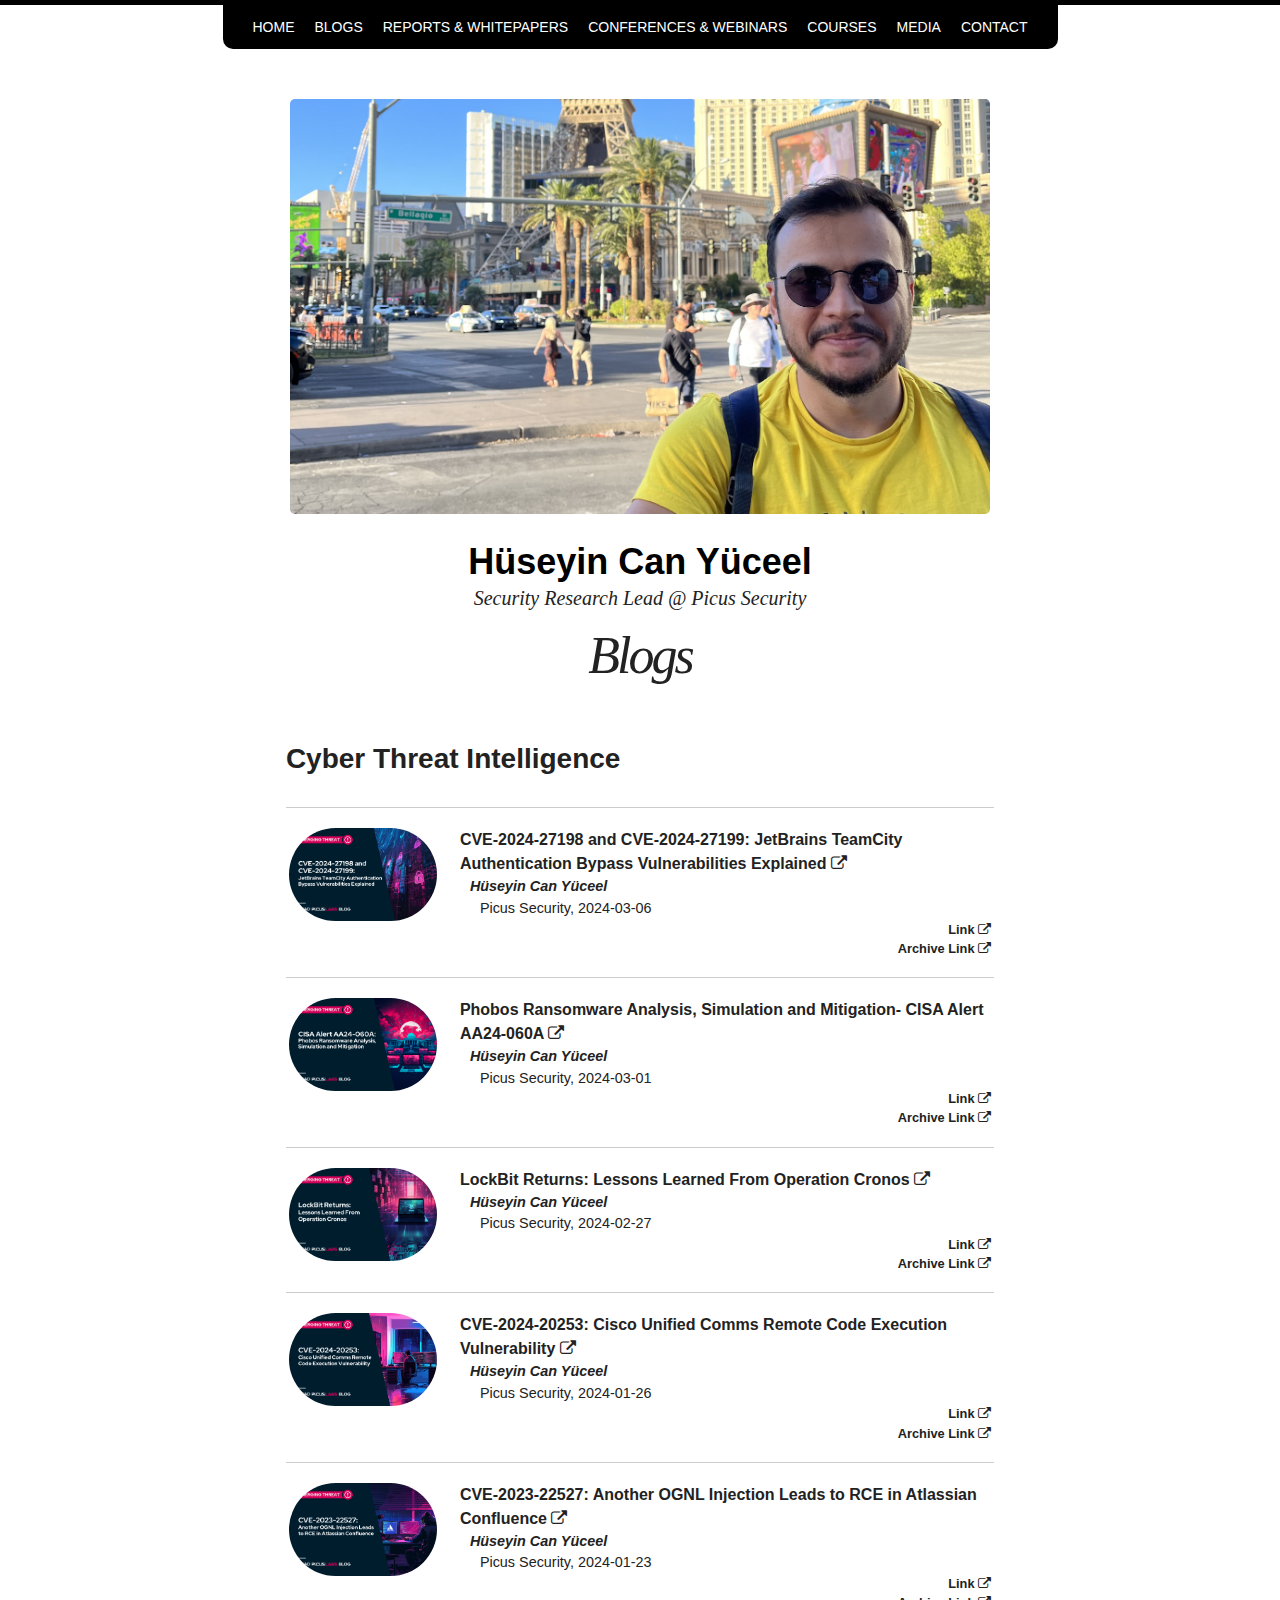
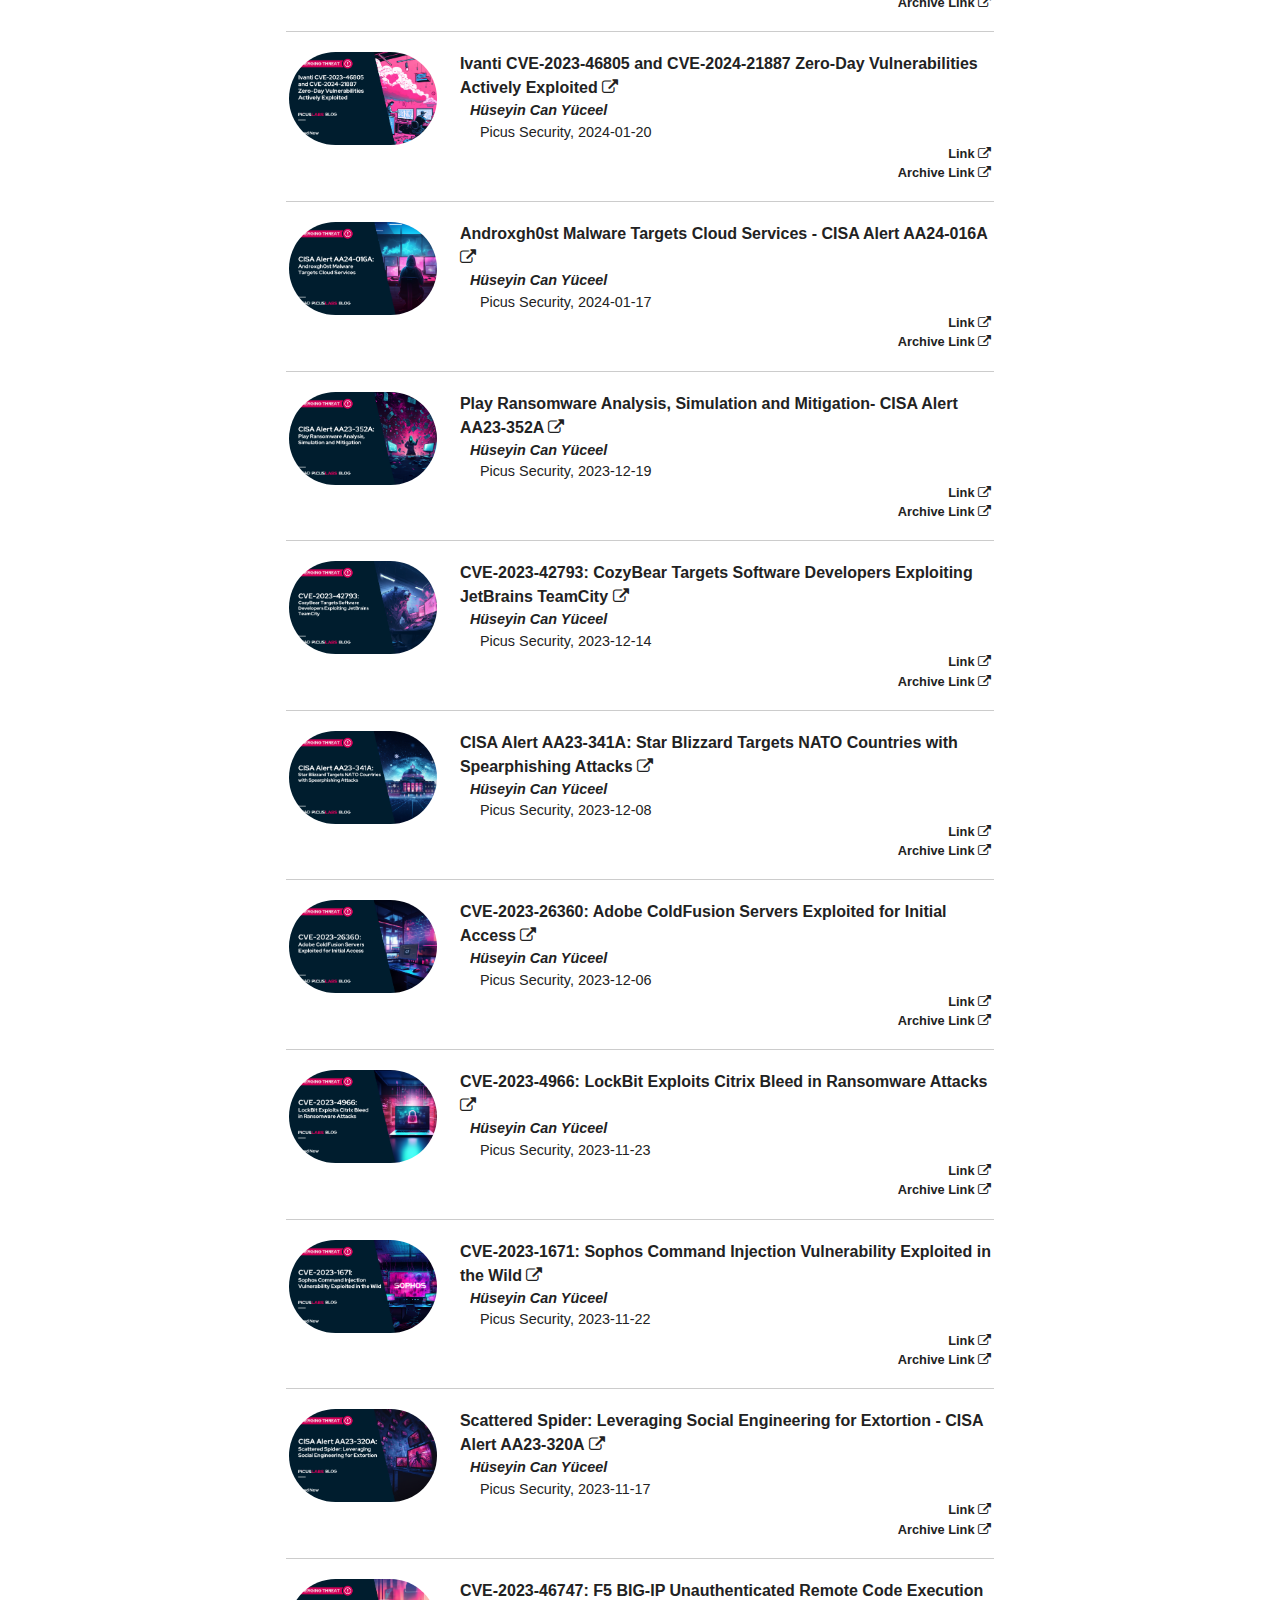
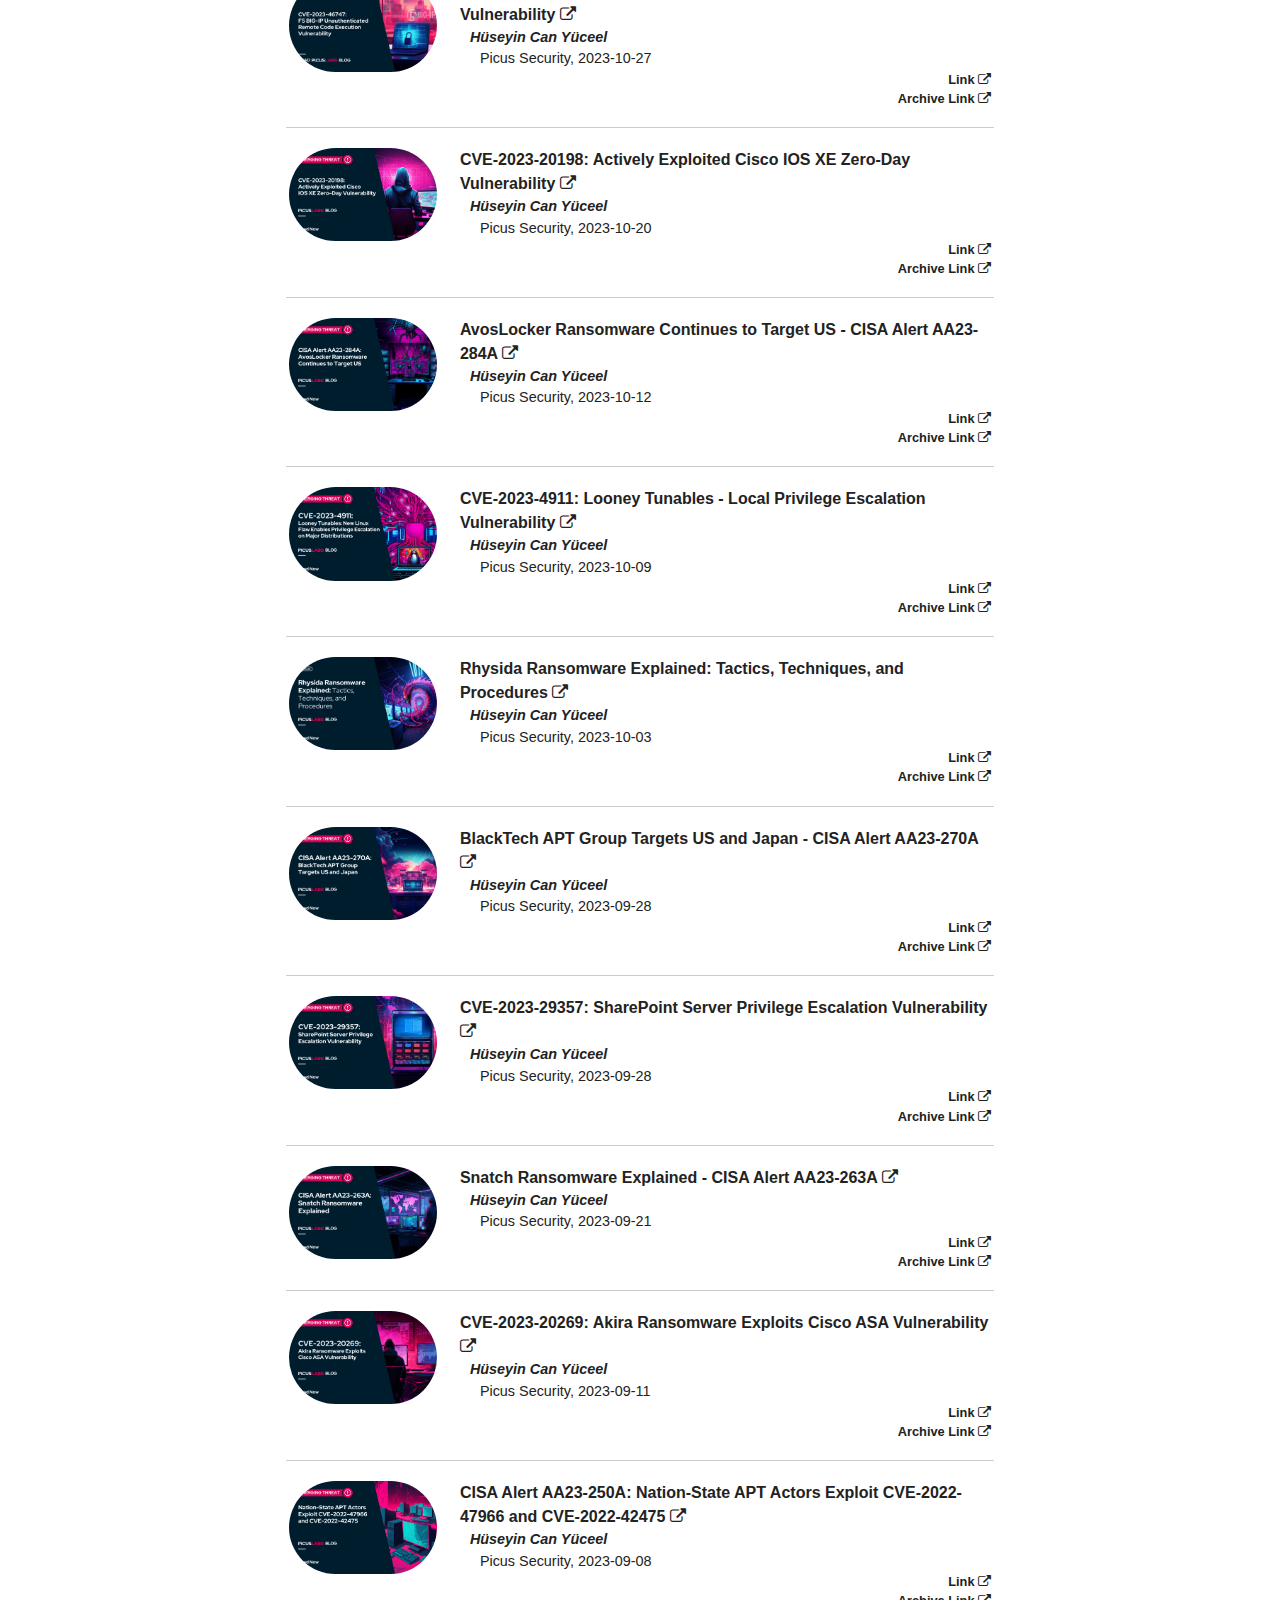
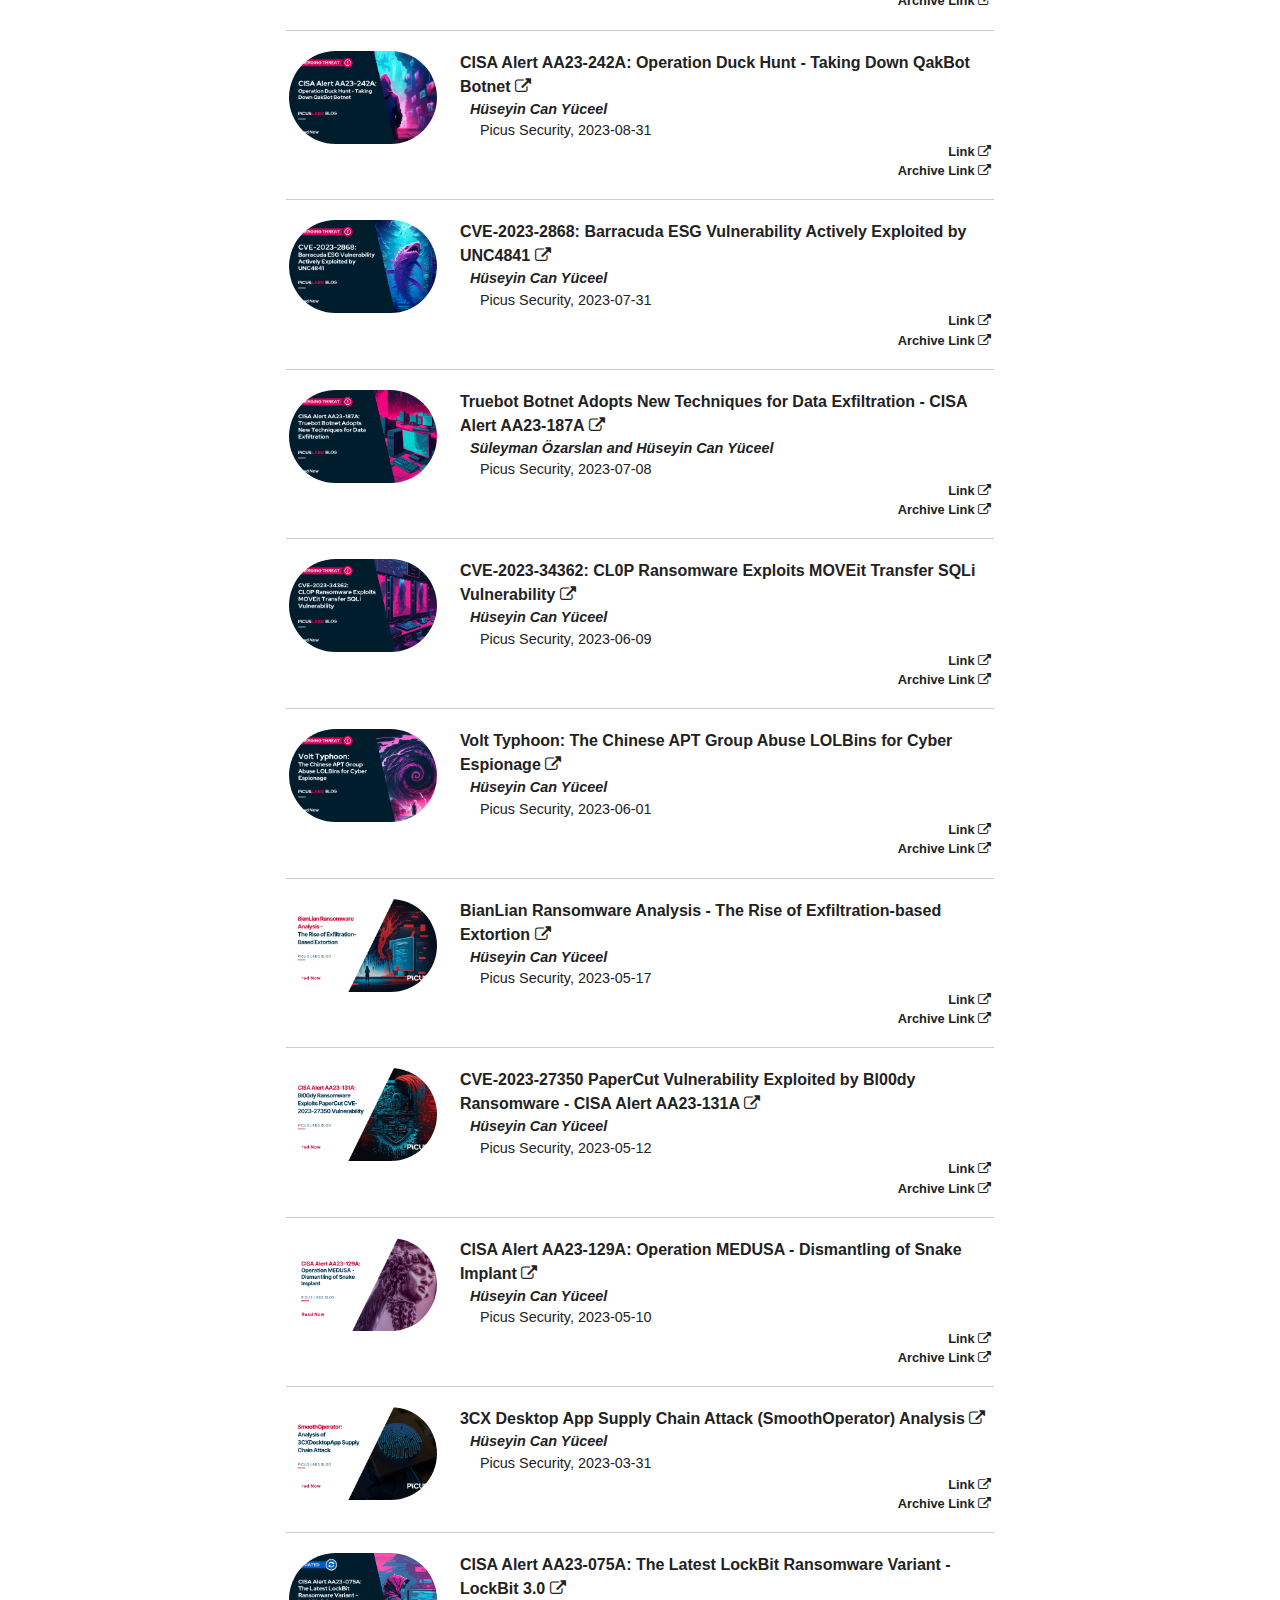
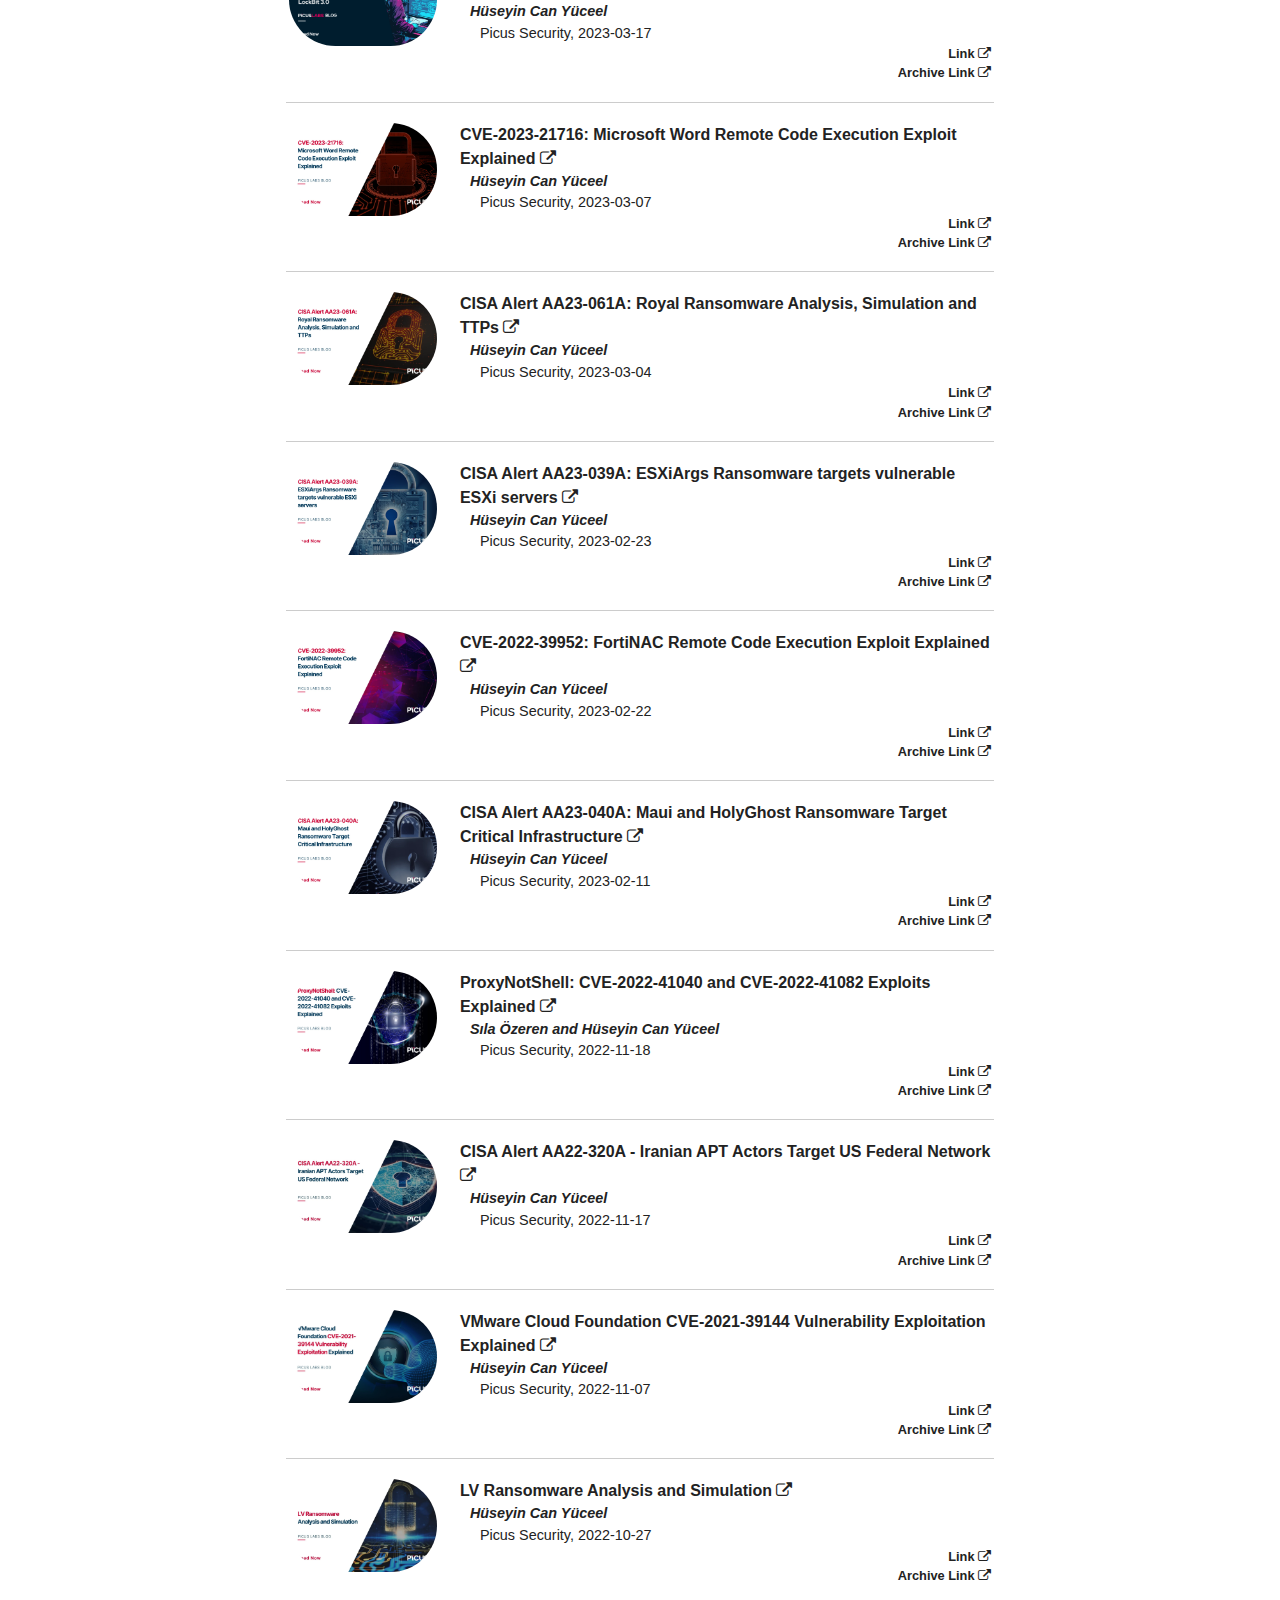
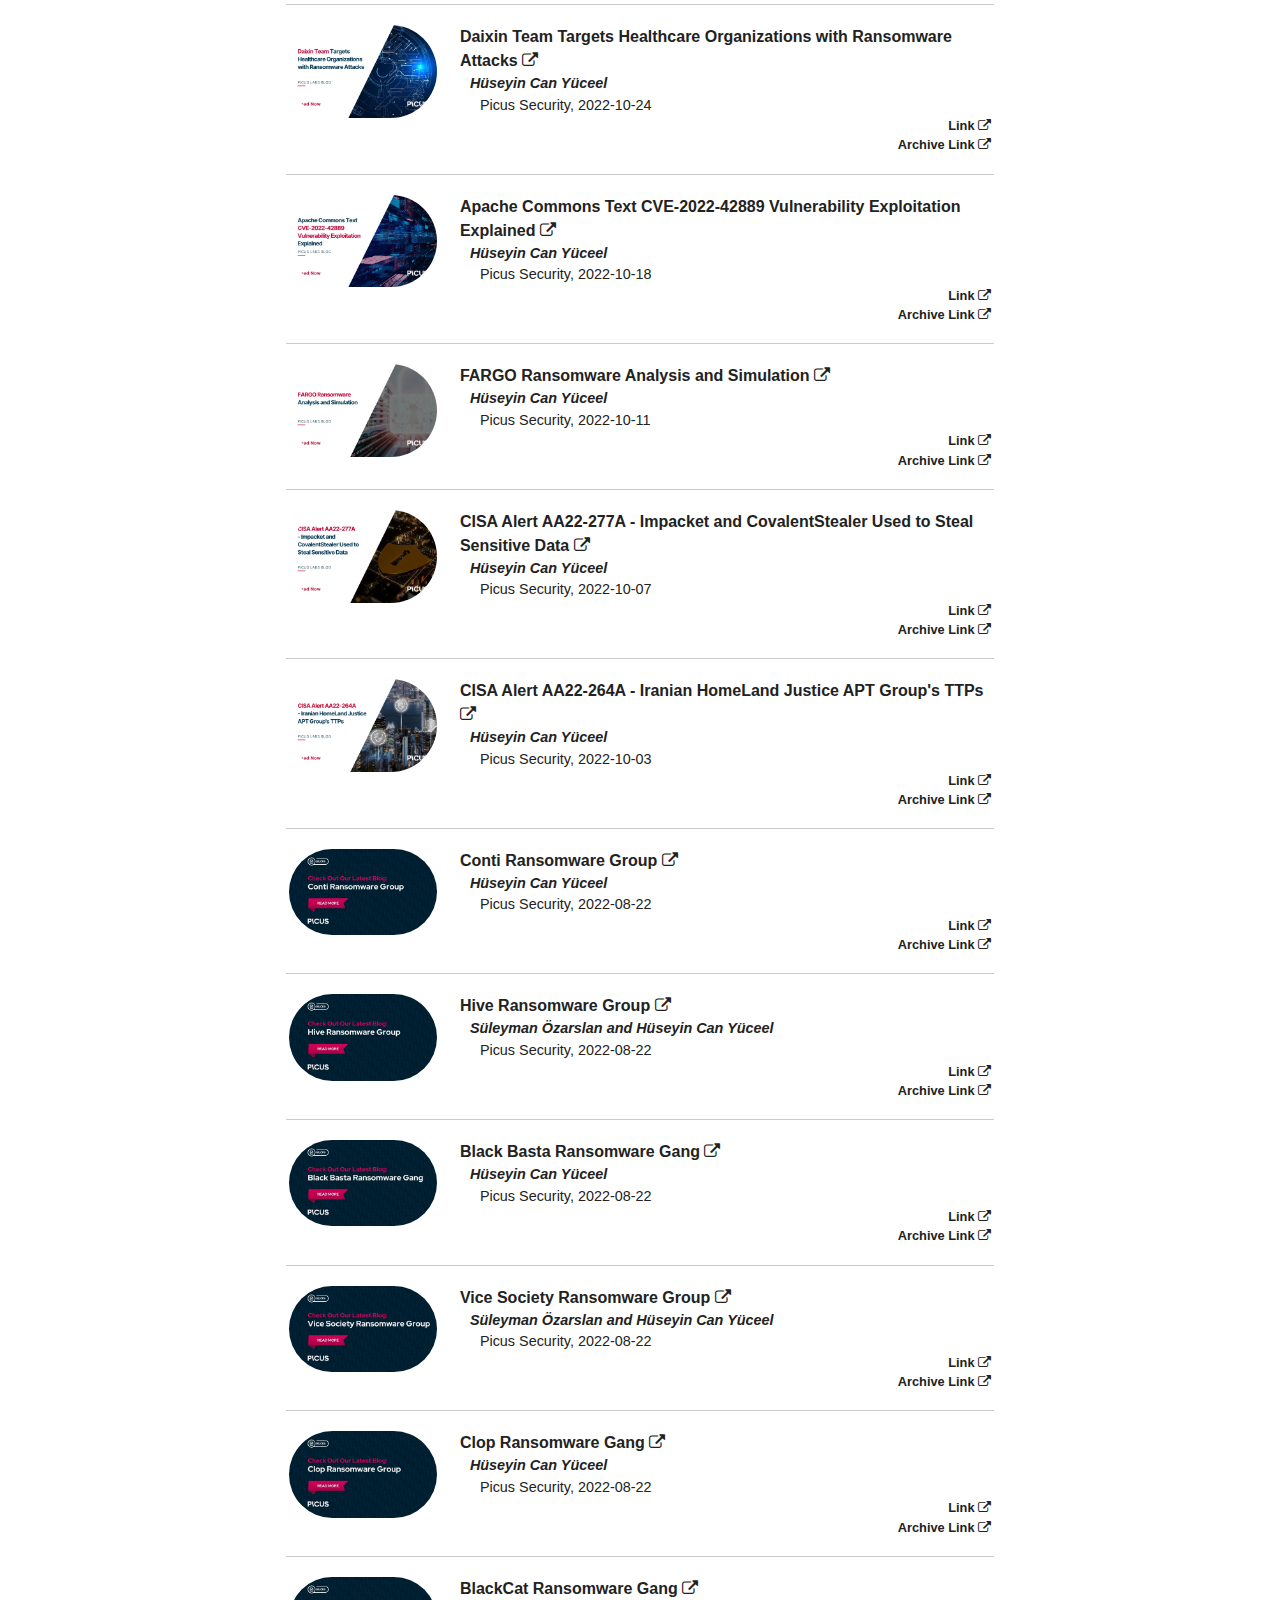
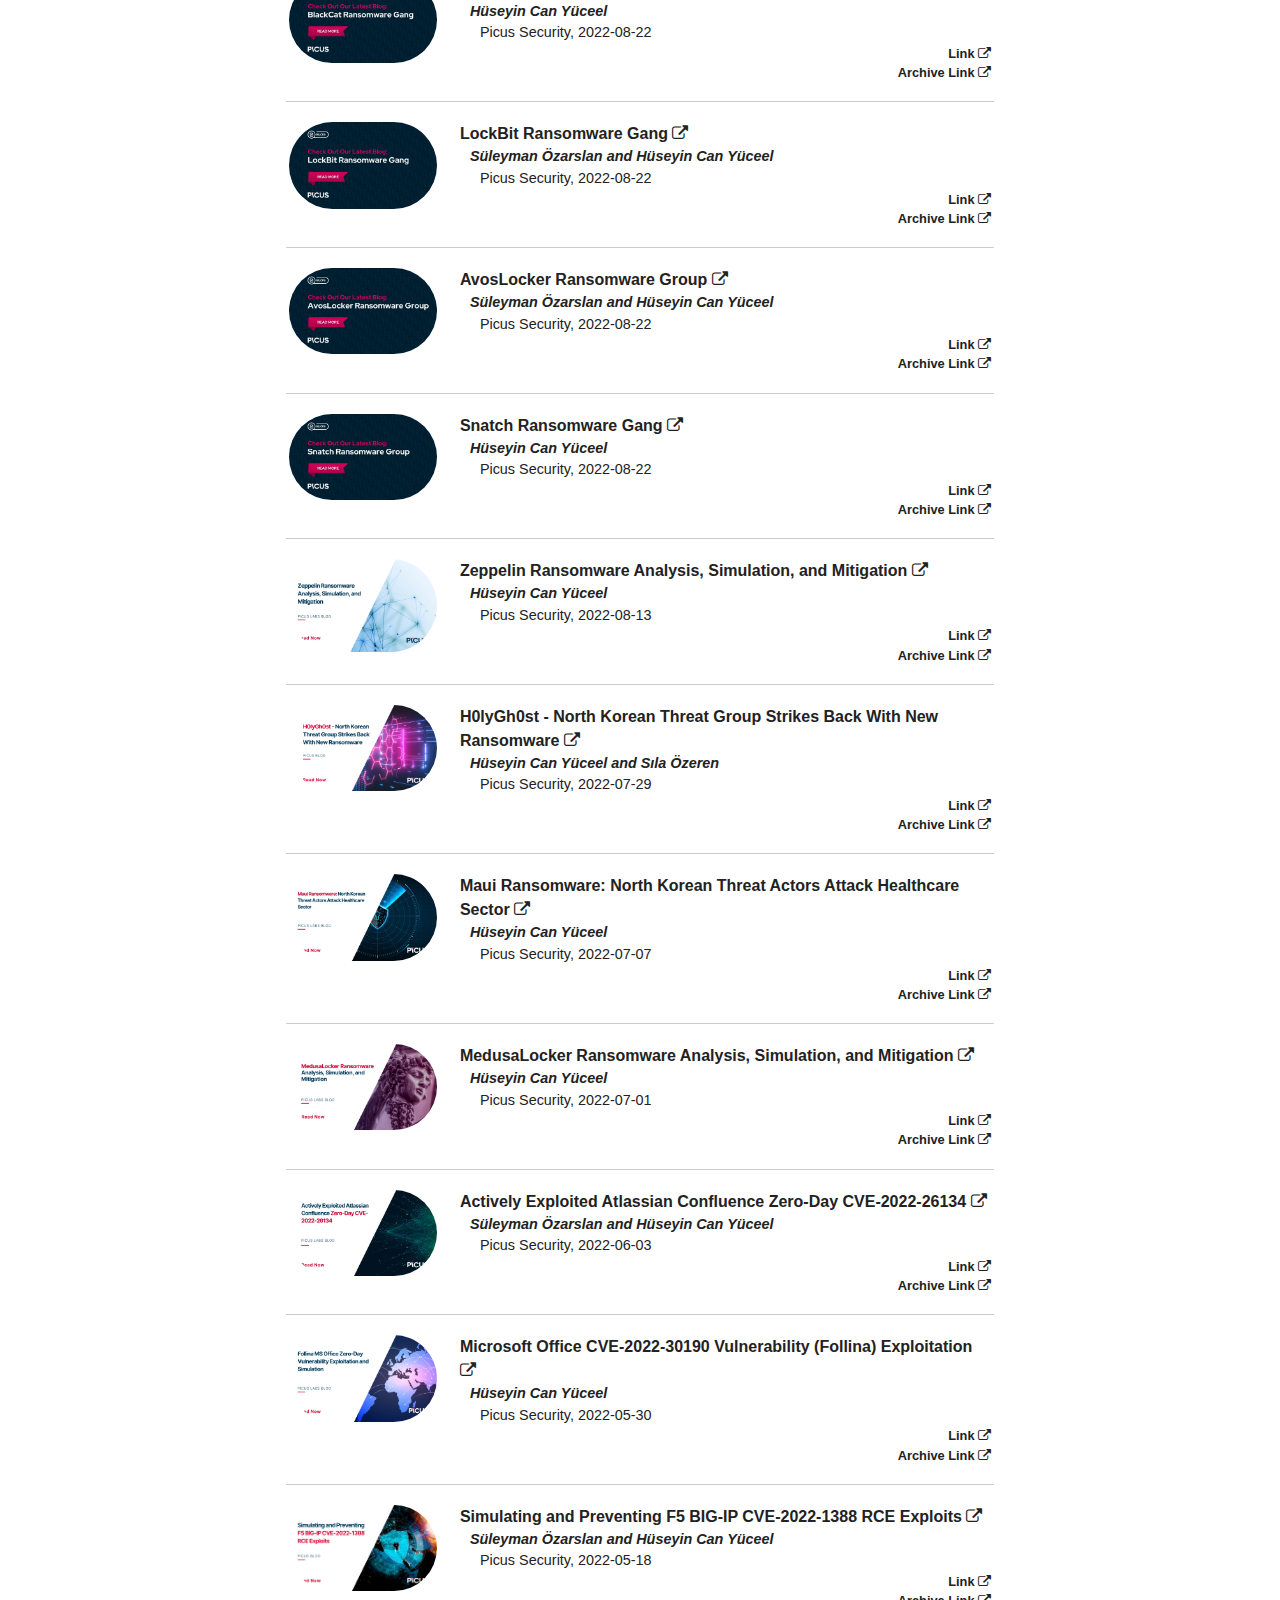
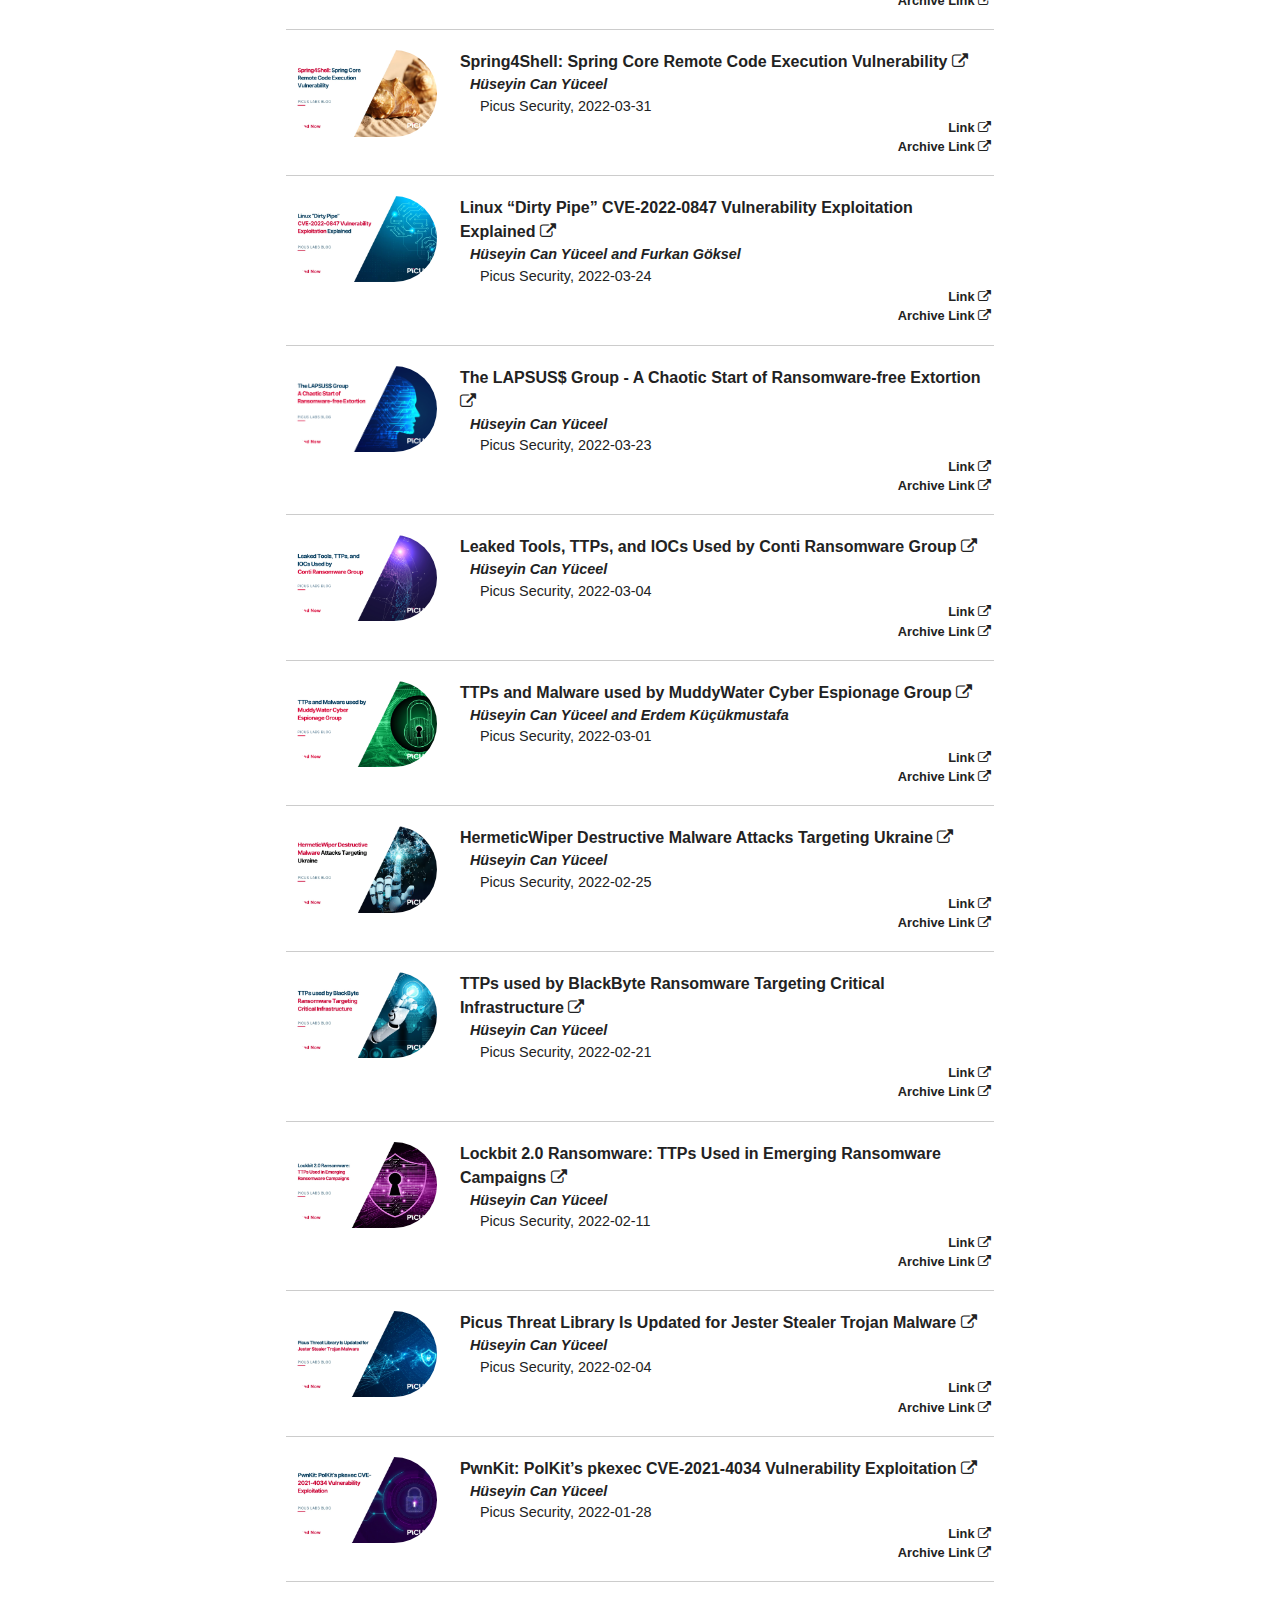
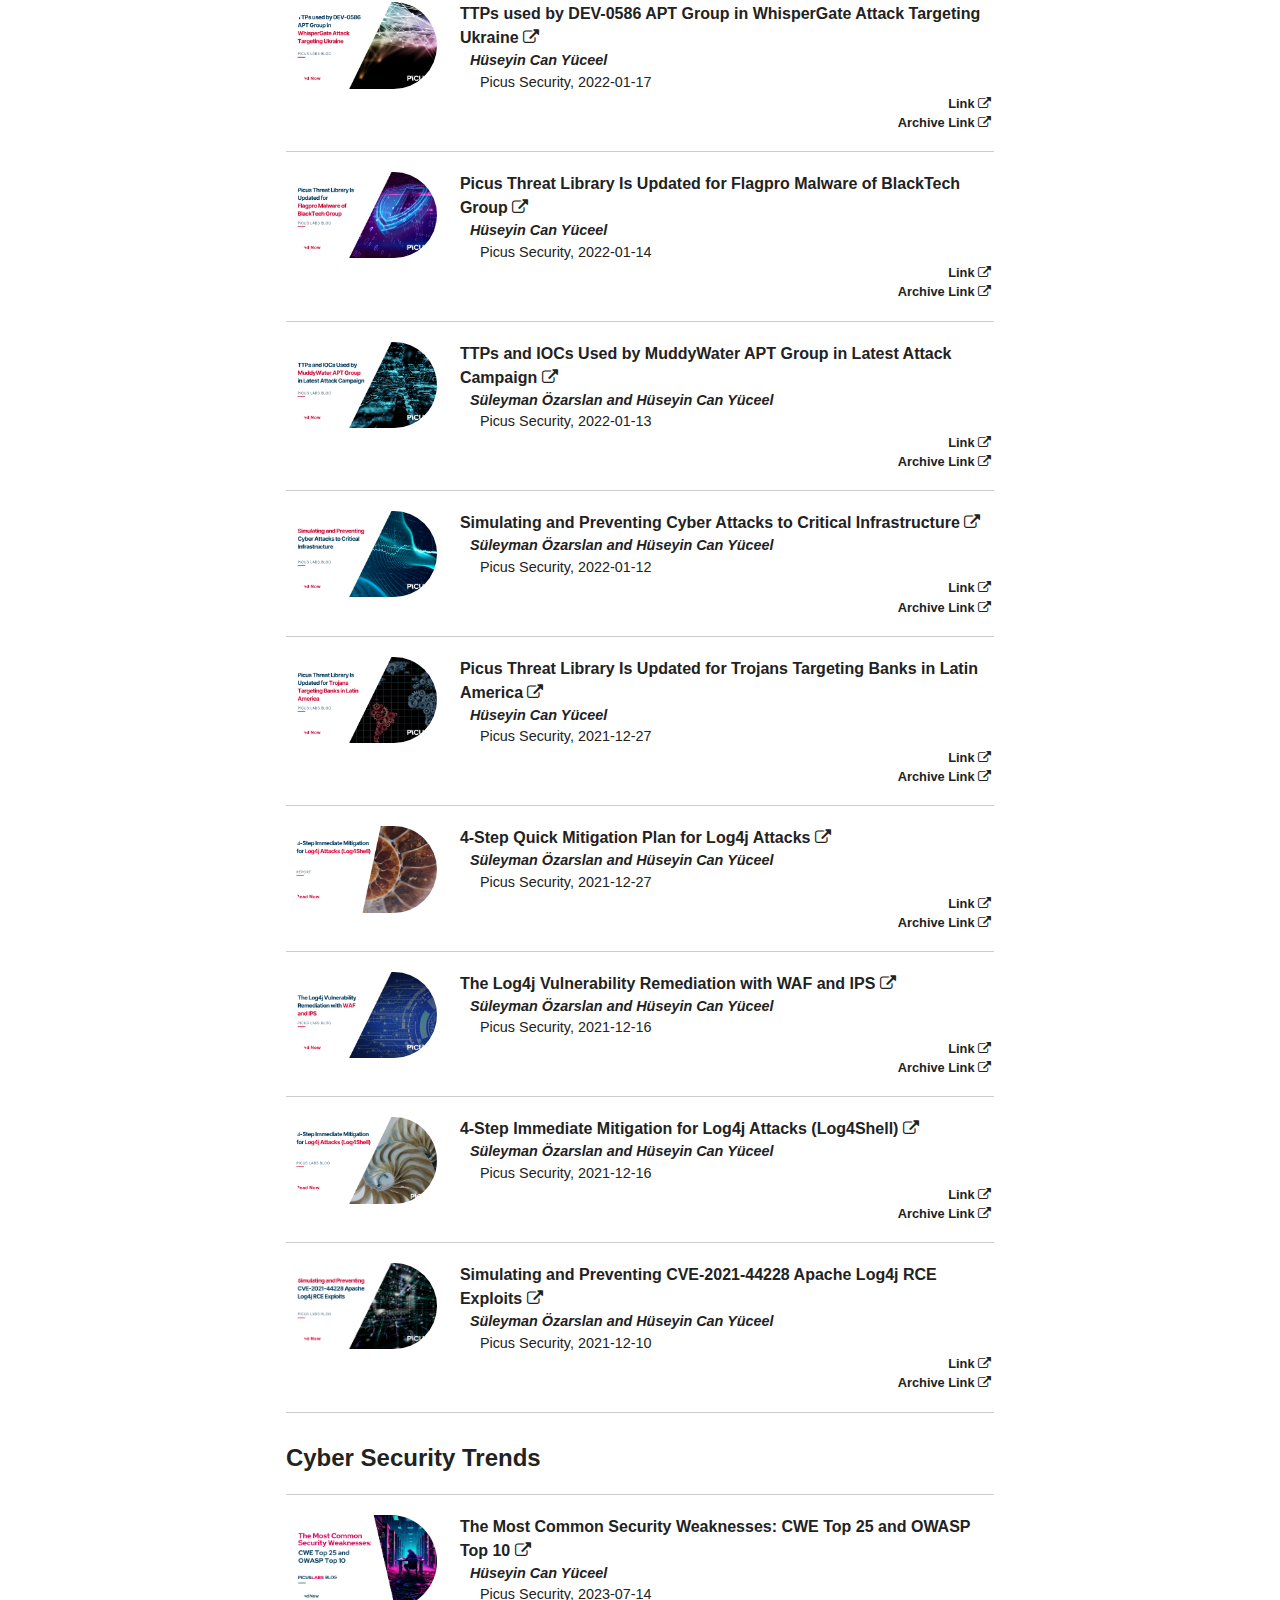
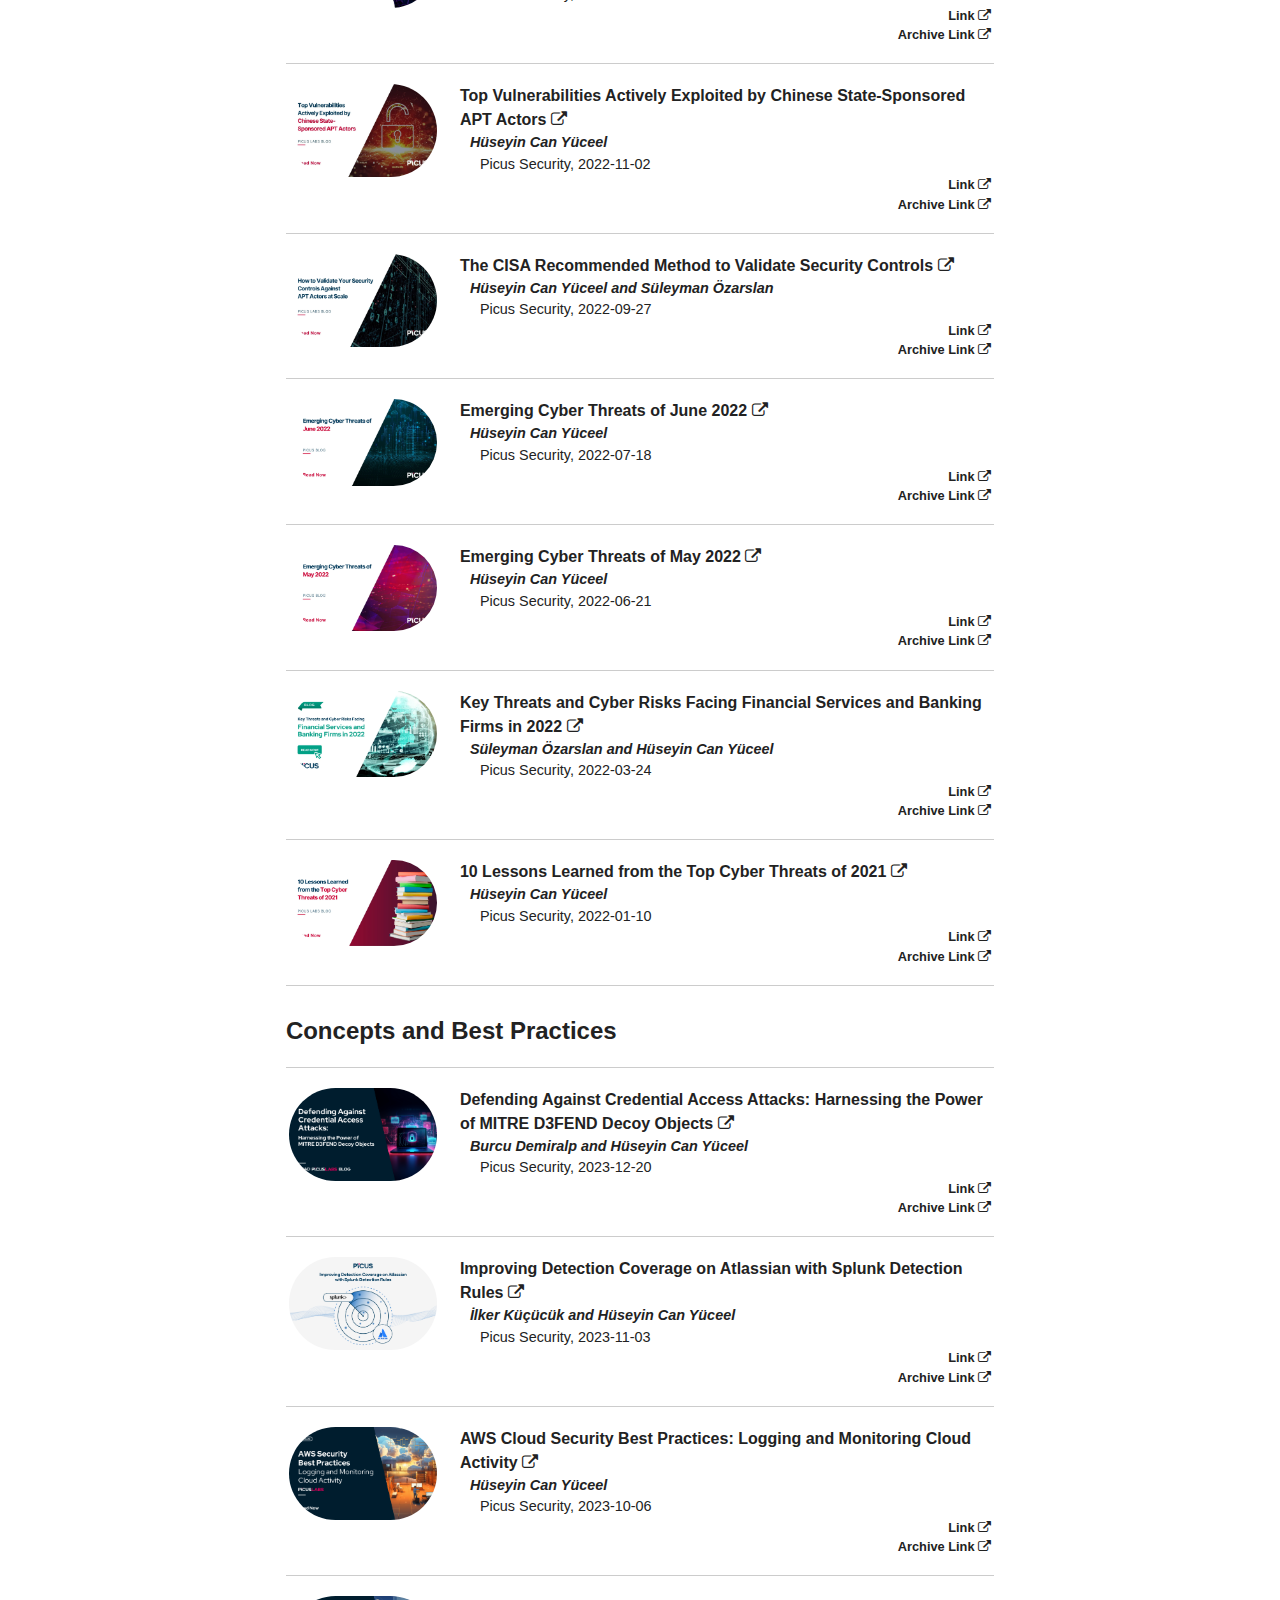
==== commit 6b1ab76f: "Update index.html" ====
--- a/blogs/index.html
+++ b/blogs/index.html
@@ -129,7 +129,7 @@
 	<td class="pub-photocol">
 	<a href="https://www.picussecurity.com/resource/blog/cve-2024-27198-cve-2024-27199" target="_blank"><img src="https://hcanyuceel.github.io/blogs/images/Blogs-Line135.webp" class="pub-photo" /></a>
 	</td>
-	<td>
+	<td style="width: 100% ; padding-left:20px">
 	<div class="pub-title">
 		<a href="https://www.picussecurity.com/resource/blog/cve-2024-27198-cve-2024-27199" target="_blank">CVE-2024-27198 and CVE-2024-27199: JetBrains TeamCity Authentication Bypass Vulnerabilities Explained <i class="fa fa-external-link"></i></a>
 	</div>
@@ -162,7 +162,7 @@
 	<td class="pub-photocol">
 	<a href="https://www.picussecurity.com/resource/blog/phobos-ransomware-analysis-simulation-and-mitigation-cisa-alert-aa24-060a" target="_blank"><img src="https://hcanyuceel.github.io/blogs/images/Blogs-Line134.webp" class="pub-photo" /></a>
 	</td>
-	<td>
+	<td style="width: 100% ; padding-left:20px">
 	<div class="pub-title">
 		<a href="https://www.picussecurity.com/resource/blog/phobos-ransomware-analysis-simulation-and-mitigation-cisa-alert-aa24-060a" target="_blank">Phobos Ransomware Analysis, Simulation and Mitigation- CISA Alert AA24-060A <i class="fa fa-external-link"></i></a>
 	</div>
@@ -195,7 +195,7 @@
 	<td class="pub-photocol">
 	<a href="https://www.picussecurity.com/resource/blog/lockbit-returns-lessons-learned-from-operation-cronos" target="_blank"><img src="https://hcanyuceel.github.io/blogs/images/Blogs-Line133.webp" class="pub-photo" /></a>
 	</td>
-	<td>
+	<td style="width: 100% ; padding-left:20px">
 	<div class="pub-title">
 		<a href="https://www.picussecurity.com/resource/blog/lockbit-returns-lessons-learned-from-operation-cronos" target="_blank">LockBit Returns: Lessons Learned From Operation Cronos <i class="fa fa-external-link"></i></a>
 	</div>
@@ -228,7 +228,7 @@
 	<td class="pub-photocol">
 	<a href="https://www.picussecurity.com/resource/blog/cve-2024-20253-cisco-unified-comms-remote-code-execution-vulnerability" target="_blank"><img src="https://hcanyuceel.github.io/blogs/images/Blogs-Line130.webp" class="pub-photo" /></a>
 	</td>
-	<td>
+	<td style="width: 100% ; padding-left:20px">
 	<div class="pub-title">
 		<a href="https://www.picussecurity.com/resource/blog/cve-2024-20253-cisco-unified-comms-remote-code-execution-vulnerability" target="_blank">CVE-2024-20253: Cisco Unified Comms Remote Code Execution Vulnerability <i class="fa fa-external-link"></i></a>
 	</div>
@@ -261,7 +261,7 @@
 	<td class="pub-photocol">
 	<a href="https://www.picussecurity.com/resource/blog/cve-2023-22527-another-ognl-injection-leads-to-rce-in-atlassian-confluence" target="_blank"><img src="https://hcanyuceel.github.io/blogs/images/Blogs-Line129.webp" class="pub-photo" /></a>
 	</td>
-	<td>
+	<td style="width: 100% ; padding-left:20px">
 	<div class="pub-title">
 		<a href="https://www.picussecurity.com/resource/blog/cve-2023-22527-another-ognl-injection-leads-to-rce-in-atlassian-confluence" target="_blank">CVE-2023-22527: Another OGNL Injection Leads to RCE in Atlassian Confluence <i class="fa fa-external-link"></i></a>
 	</div>
@@ -294,7 +294,7 @@
 	<td class="pub-photocol">
 	<a href="https://www.picussecurity.com/resource/blog/ivanti-cve-2023-46805-and-cve-2024-21887-zero-day-vulnerabilities" target="_blank"><img src="https://hcanyuceel.github.io/blogs/images/Blogs-Line128.webp" class="pub-photo" /></a>
 	</td>
-	<td>
+	<td style="width: 100% ; padding-left:20px">
 	<div class="pub-title">
 		<a href="https://www.picussecurity.com/resource/blog/ivanti-cve-2023-46805-and-cve-2024-21887-zero-day-vulnerabilities" target="_blank">Ivanti CVE-2023-46805 and CVE-2024-21887 Zero-Day Vulnerabilities Actively Exploited <i class="fa fa-external-link"></i></a>
 	</div>
@@ -327,7 +327,7 @@
 	<td class="pub-photocol">
 	<a href="https://www.picussecurity.com/resource/blog/androxgh0st-malware-targets-cloud-services-cisa-alert-aa24-016a" target="_blank"><img src="https://hcanyuceel.github.io/blogs/images/Blogs-Line127.webp" class="pub-photo" /></a>
 	</td>
-	<td>
+	<td style="width: 100% ; padding-left:20px">
 	<div class="pub-title">
 		<a href="https://www.picussecurity.com/resource/blog/androxgh0st-malware-targets-cloud-services-cisa-alert-aa24-016a" target="_blank">Androxgh0st Malware Targets Cloud Services - CISA Alert AA24-016A <i class="fa fa-external-link"></i></a>
 	</div>
@@ -360,7 +360,7 @@
 	<td class="pub-photocol">
 	<a href="https://www.picussecurity.com/resource/blog/play-ransomware-analysis-simulation-and-mitigation-cisa-alert-aa23-352a" target="_blank"><img src="https://hcanyuceel.github.io/blogs/images/Blogs-Line125.webp" class="pub-photo" /></a>
 	</td>
-	<td>
+	<td style="width: 100% ; padding-left:20px">
 	<div class="pub-title">
 		<a href="https://www.picussecurity.com/resource/blog/play-ransomware-analysis-simulation-and-mitigation-cisa-alert-aa23-352a" target="_blank">Play Ransomware Analysis, Simulation and Mitigation- CISA Alert AA23-352A <i class="fa fa-external-link"></i></a>
 	</div>
@@ -393,7 +393,7 @@
 	<td class="pub-photocol">
 	<a href="https://www.picussecurity.com/resource/blog/cve-2023-42793-cozybear-targets-software-developers-exploiting-jetbrains-teamcity" target="_blank"><img src="https://hcanyuceel.github.io/blogs/images/Blogs-Line124.webp" class="pub-photo" /></a>
 	</td>
-	<td>
+	<td style="width: 100% ; padding-left:20px">
 	<div class="pub-title">
 		<a href="https://www.picussecurity.com/resource/blog/cve-2023-42793-cozybear-targets-software-developers-exploiting-jetbrains-teamcity" target="_blank">CVE-2023-42793: CozyBear Targets Software Developers Exploiting JetBrains TeamCity <i class="fa fa-external-link"></i></a>
 	</div>
@@ -426,7 +426,7 @@
 	<td class="pub-photocol">
 	<a href="https://www.picussecurity.com/resource/blog/cisa-alert-aa23-341a-star-blizzard-targets-nato-countries-with-spearphishing-attacks" target="_blank"><img src="https://hcanyuceel.github.io/blogs/images/Blogs-Line123.webp" class="pub-photo" /></a>
 	</td>
-	<td>
+	<td style="width: 100% ; padding-left:20px">
 	<div class="pub-title">
 		<a href="https://www.picussecurity.com/resource/blog/cisa-alert-aa23-341a-star-blizzard-targets-nato-countries-with-spearphishing-attacks" target="_blank">CISA Alert AA23-341A: Star Blizzard Targets NATO Countries with Spearphishing Attacks <i class="fa fa-external-link"></i></a>
 	</div>
@@ -459,7 +459,7 @@
 	<td class="pub-photocol">
 	<a href="https://www.picussecurity.com/resource/blog/cve-2023-26360-adobe-coldfusion-servers-exploited-for-initial-access" target="_blank"><img src="https://hcanyuceel.github.io/blogs/images/Blogs-Line122.webp" class="pub-photo" /></a>
 	</td>
-	<td>
+	<td style="width: 100% ; padding-left:20px">
 	<div class="pub-title">
 		<a href="https://www.picussecurity.com/resource/blog/cve-2023-26360-adobe-coldfusion-servers-exploited-for-initial-access" target="_blank">CVE-2023-26360: Adobe ColdFusion Servers Exploited for Initial Access <i class="fa fa-external-link"></i></a>
 	</div>
@@ -492,7 +492,7 @@
 	<td class="pub-photocol">
 	<a href="https://www.picussecurity.com/resource/blog/cve-2023-4966-lockbit-exploits-citrix-bleed-in-ransomware-attacks" target="_blank"><img src="https://hcanyuceel.github.io/blogs/images/Blogs-Line121.webp" class="pub-photo" /></a>
 	</td>
-	<td>
+	<td style="width: 100% ; padding-left:20px">
 	<div class="pub-title">
 		<a href="https://www.picussecurity.com/resource/blog/cve-2023-4966-lockbit-exploits-citrix-bleed-in-ransomware-attacks" target="_blank">CVE-2023-4966: LockBit Exploits Citrix Bleed in Ransomware Attacks <i class="fa fa-external-link"></i></a>
 	</div>
@@ -525,7 +525,7 @@
 	<td class="pub-photocol">
 	<a href="https://www.picussecurity.com/resource/blog/cve-2023-1671-sophos-command-injection-vulnerability-exploited-in-the-wild" target="_blank"><img src="https://hcanyuceel.github.io/blogs/images/Blogs-Line120.webp" class="pub-photo" /></a>
 	</td>
-	<td>
+	<td style="width: 100% ; padding-left:20px">
 	<div class="pub-title">
 		<a href="https://www.picussecurity.com/resource/blog/cve-2023-1671-sophos-command-injection-vulnerability-exploited-in-the-wild" target="_blank">CVE-2023-1671: Sophos Command Injection Vulnerability Exploited in the Wild <i class="fa fa-external-link"></i></a>
 	</div>
@@ -558,7 +558,7 @@
 	<td class="pub-photocol">
 	<a href="https://www.picussecurity.com/resource/blog/scattered-spider-leveraging-social-engineering-for-extortion-cisa-alert-aa23-320" target="_blank"><img src="https://hcanyuceel.github.io/blogs/images/Blogs-Line119.webp" class="pub-photo" /></a>
 	</td>
-	<td>
+	<td style="width: 100% ; padding-left:20px">
 	<div class="pub-title">
 		<a href="https://www.picussecurity.com/resource/blog/scattered-spider-leveraging-social-engineering-for-extortion-cisa-alert-aa23-320" target="_blank">Scattered Spider: Leveraging Social Engineering for Extortion - CISA Alert AA23-320A <i class="fa fa-external-link"></i></a>
 	</div>
@@ -591,7 +591,7 @@
 	<td class="pub-photocol">
 	<a href="https://www.picussecurity.com/resource/blog/cve-2023-46747-f5-big-ip-unauthenticated-remote-code-execution-vulnerability" target="_blank"><img src="https://hcanyuceel.github.io/blogs/images/Blogs-Line117.webp" class="pub-photo" /></a>
 	</td>
-	<td>
+	<td style="width: 100% ; padding-left:20px">
 	<div class="pub-title">
 		<a href="https://www.picussecurity.com/resource/blog/cve-2023-46747-f5-big-ip-unauthenticated-remote-code-execution-vulnerability" target="_blank">CVE-2023-46747: F5 BIG-IP Unauthenticated Remote Code Execution Vulnerability <i class="fa fa-external-link"></i></a>
 	</div>
@@ -624,7 +624,7 @@
 	<td class="pub-photocol">
 	<a href="https://www.picussecurity.com/resource/blog/cve-2023-20198-actively-exploited-cisco-ios-xe-zero-day-vulnerability" target="_blank"><img src="https://hcanyuceel.github.io/blogs/images/Blogs-Line116.webp" class="pub-photo" /></a>
 	</td>
-	<td>
+	<td style="width: 100% ; padding-left:20px">
 	<div class="pub-title">
 		<a href="https://www.picussecurity.com/resource/blog/cve-2023-20198-actively-exploited-cisco-ios-xe-zero-day-vulnerability" target="_blank">CVE-2023-20198: Actively Exploited Cisco IOS XE Zero-Day Vulnerability <i class="fa fa-external-link"></i></a>
 	</div>
@@ -657,7 +657,7 @@
 	<td class="pub-photocol">
 	<a href="https://www.picussecurity.com/resource/blog/avoslocker-ransomware-continues-to-target-us-cisa-alert-aa23-284a" target="_blank"><img src="https://hcanyuceel.github.io/blogs/images/Blogs-Line115.webp" class="pub-photo" /></a>
 	</td>
-	<td>
+	<td style="width: 100% ; padding-left:20px">
 	<div class="pub-title">
 		<a href="https://www.picussecurity.com/resource/blog/avoslocker-ransomware-continues-to-target-us-cisa-alert-aa23-284a" target="_blank">AvosLocker Ransomware Continues to Target US - CISA Alert AA23-284A <i class="fa fa-external-link"></i></a>
 	</div>
@@ -690,7 +690,7 @@
 	<td class="pub-photocol">
 	<a href="https://www.picussecurity.com/resource/blog/cve-2023-4911-looney-tunables-local-privilege-escalation-vulnerability" target="_blank"><img src="https://hcanyuceel.github.io/blogs/images/Blogs-Line114.webp" class="pub-photo" /></a>
 	</td>
-	<td>
+	<td style="width: 100% ; padding-left:20px">
 	<div class="pub-title">
 		<a href="https://www.picussecurity.com/resource/blog/cve-2023-4911-looney-tunables-local-privilege-escalation-vulnerability" target="_blank">CVE-2023-4911: Looney Tunables - Local Privilege Escalation Vulnerability <i class="fa fa-external-link"></i></a>
 	</div>
@@ -723,7 +723,7 @@
 	<td class="pub-photocol">
 	<a href="https://www.picussecurity.com/resource/blog/rhysida-ransomware-explained" target="_blank"><img src="https://hcanyuceel.github.io/blogs/images/Blogs-Line110.webp" class="pub-photo" /></a>
 	</td>
-	<td>
+	<td style="width: 100% ; padding-left:20px">
 	<div class="pub-title">
 		<a href="https://www.picussecurity.com/resource/blog/rhysida-ransomware-explained" target="_blank">Rhysida Ransomware Explained: Tactics, Techniques, and Procedures <i class="fa fa-external-link"></i></a>
 	</div>
@@ -756,7 +756,7 @@
 	<td class="pub-photocol">
 	<a href="https://www.picussecurity.com/resource/blog/blacktech-apt-group-targets-us-and-japan-cisa-alert-aa23-270a" target="_blank"><img src="https://hcanyuceel.github.io/blogs/images/Blogs-Line109.webp" class="pub-photo" /></a>
 	</td>
-	<td>
+	<td style="width: 100% ; padding-left:20px">
 	<div class="pub-title">
 		<a href="https://www.picussecurity.com/resource/blog/blacktech-apt-group-targets-us-and-japan-cisa-alert-aa23-270a" target="_blank">BlackTech APT Group Targets US and Japan - CISA Alert AA23-270A <i class="fa fa-external-link"></i></a>
 	</div>
@@ -789,7 +789,7 @@
 	<td class="pub-photocol">
 	<a href="https://www.picussecurity.com/resource/blog/cve-2023-29357-sharepoint-server-privilege-escalation-vulnerability" target="_blank"><img src="https://hcanyuceel.github.io/blogs/images/Blogs-Line108.webp" class="pub-photo" /></a>
 	</td>
-	<td>
+	<td style="width: 100% ; padding-left:20px">
 	<div class="pub-title">
 		<a href="https://www.picussecurity.com/resource/blog/cve-2023-29357-sharepoint-server-privilege-escalation-vulnerability" target="_blank">CVE-2023-29357: SharePoint Server Privilege Escalation Vulnerability <i class="fa fa-external-link"></i></a>
 	</div>
@@ -822,7 +822,7 @@
 	<td class="pub-photocol">
 	<a href="https://www.picussecurity.com/resource/blog/snatch-ransomware-explained-cisa-alert-aa23-263a" target="_blank"><img src="https://hcanyuceel.github.io/blogs/images/Blogs-Line107.webp" class="pub-photo" /></a>
 	</td>
-	<td>
+	<td style="width: 100% ; padding-left:20px">
 	<div class="pub-title">
 		<a href="https://www.picussecurity.com/resource/blog/snatch-ransomware-explained-cisa-alert-aa23-263a" target="_blank">Snatch Ransomware Explained - CISA Alert AA23-263A <i class="fa fa-external-link"></i></a>
 	</div>
@@ -855,7 +855,7 @@
 	<td class="pub-photocol">
 	<a href="https://www.picussecurity.com/resource/blog/cve-2023-20269-akira-ransomware-exploits-cisco-asa-vulnerability" target="_blank"><img src="https://hcanyuceel.github.io/blogs/images/Blogs-Line106.webp" class="pub-photo" /></a>
 	</td>
-	<td>
+	<td style="width: 100% ; padding-left:20px">
 	<div class="pub-title">
 		<a href="https://www.picussecurity.com/resource/blog/cve-2023-20269-akira-ransomware-exploits-cisco-asa-vulnerability" target="_blank">CVE-2023-20269: Akira Ransomware Exploits Cisco ASA Vulnerability <i class="fa fa-external-link"></i></a>
 	</div>
@@ -888,7 +888,7 @@
 	<td class="pub-photocol">
 	<a href="https://www.picussecurity.com/resource/blog/cve-2022-47966-and-cve-2022-42475-cisa" target="_blank"><img src="https://hcanyuceel.github.io/blogs/images/Blogs-Line105.webp" class="pub-photo" /></a>
 	</td>
-	<td>
+	<td style="width: 100% ; padding-left:20px">
 	<div class="pub-title">
 		<a href="https://www.picussecurity.com/resource/blog/cve-2022-47966-and-cve-2022-42475-cisa" target="_blank">CISA Alert AA23-250A: Nation-State APT Actors Exploit CVE-2022-47966 and CVE-2022-42475 <i class="fa fa-external-link"></i></a>
 	</div>
@@ -921,7 +921,7 @@
 	<td class="pub-photocol">
 	<a href="https://www.picussecurity.com/resource/blog/cisa-alert-aa23-242a-operation-duck-hunt-taking-down-qakbot-botnet" target="_blank"><img src="https://hcanyuceel.github.io/blogs/images/Blogs-Line104.png" class="pub-photo" /></a>
 	</td>
-	<td>
+	<td style="width: 100% ; padding-left:20px">
 	<div class="pub-title">
 		<a href="https://www.picussecurity.com/resource/blog/cisa-alert-aa23-242a-operation-duck-hunt-taking-down-qakbot-botnet" target="_blank">CISA Alert AA23-242A: Operation Duck Hunt - Taking Down QakBot Botnet <i class="fa fa-external-link"></i></a>
 	</div>
@@ -954,7 +954,7 @@
 	<td class="pub-photocol">
 	<a href="https://www.picussecurity.com/resource/blog/cve-2023-2868-barracuda-esg-vulnerability-actively-exploited-by-unc4841" target="_blank"><img src="https://hcanyuceel.github.io/blogs/images/Blogs-Line102.webp" class="pub-photo" /></a>
 	</td>
-	<td>
+	<td style="width: 100% ; padding-left:20px">
 	<div class="pub-title">
 		<a href="https://www.picussecurity.com/resource/blog/cve-2023-2868-barracuda-esg-vulnerability-actively-exploited-by-unc4841" target="_blank">CVE-2023-2868: Barracuda ESG Vulnerability Actively Exploited by UNC4841 <i class="fa fa-external-link"></i></a>
 	</div>
@@ -987,7 +987,7 @@
 	<td class="pub-photocol">
 	<a href="https://www.picussecurity.com/resource/blog/truebot-botnet-adopts-new-techniques-for-data-exfiltration-cisa-alert-aa23-187" target="_blank"><img src="https://hcanyuceel.github.io/blogs/images/Blogs-Line100.webp" class="pub-photo" /></a>
 	</td>
-	<td>
+	<td style="width: 100% ; padding-left:20px">
 	<div class="pub-title">
 		<a href="https://www.picussecurity.com/resource/blog/truebot-botnet-adopts-new-techniques-for-data-exfiltration-cisa-alert-aa23-187" target="_blank">Truebot Botnet Adopts New Techniques for Data Exfiltration - CISA Alert AA23-187A <i class="fa fa-external-link"></i></a>
 	</div>
@@ -1020,7 +1020,7 @@
 	<td class="pub-photocol">
 	<a href="https://www.picussecurity.com/resource/blog/cve-2023-34362-cl0p-ransomware-exploits-moveit-transfer-sqli-vulnerability" target="_blank"><img src="https://hcanyuceel.github.io/blogs/images/Blogs-Line098.webp" class="pub-photo" /></a>
 	</td>
-	<td>
+	<td style="width: 100% ; padding-left:20px">
 	<div class="pub-title">
 		<a href="https://www.picussecurity.com/resource/blog/cve-2023-34362-cl0p-ransomware-exploits-moveit-transfer-sqli-vulnerability" target="_blank">CVE-2023-34362: CL0P Ransomware Exploits MOVEit Transfer SQLi Vulnerability <i class="fa fa-external-link"></i></a>
 	</div>
@@ -1053,7 +1053,7 @@
 	<td class="pub-photocol">
 	<a href="https://www.picussecurity.com/resource/blog/volt-typhoon-the-chinese-apt-group-abuse-lolbins-for-cyber-espionage" target="_blank"><img src="https://hcanyuceel.github.io/blogs/images/Blogs-Line097.webp" class="pub-photo" /></a>
 	</td>
-	<td>
+	<td style="width: 100% ; padding-left:20px">
 	<div class="pub-title">
 		<a href="https://www.picussecurity.com/resource/blog/volt-typhoon-the-chinese-apt-group-abuse-lolbins-for-cyber-espionage" target="_blank">Volt Typhoon: The Chinese APT Group Abuse LOLBins for Cyber Espionage <i class="fa fa-external-link"></i></a>
 	</div>
@@ -1086,7 +1086,7 @@
 	<td class="pub-photocol">
 	<a href="https://www.picussecurity.com/resource/blog/bianlian-ransomware-analysis-the-rise-of-exfiltration-based-extortion" target="_blank"><img src="https://hcanyuceel.github.io/blogs/images/Blogs-Line095.webp" class="pub-photo" /></a>
 	</td>
-	<td>
+	<td style="width: 100% ; padding-left:20px">
 	<div class="pub-title">
 		<a href="https://www.picussecurity.com/resource/blog/bianlian-ransomware-analysis-the-rise-of-exfiltration-based-extortion" target="_blank">BianLian Ransomware Analysis - The Rise of Exfiltration-based Extortion <i class="fa fa-external-link"></i></a>
 	</div>
@@ -1119,7 +1119,7 @@
 	<td class="pub-photocol">
 	<a href="https://www.picussecurity.com/resource/blog/cisa-alert-aa23-131a-bl00dy-ransomware-exploits-papercut-cve-2023-27350-vulnerability" target="_blank"><img src="https://hcanyuceel.github.io/blogs/images/Blogs-Line093.webp" class="pub-photo" /></a>
 	</td>
-	<td>
+	<td style="width: 100% ; padding-left:20px">
 	<div class="pub-title">
 		<a href="https://www.picussecurity.com/resource/blog/cisa-alert-aa23-131a-bl00dy-ransomware-exploits-papercut-cve-2023-27350-vulnerability" target="_blank">CVE-2023-27350 PaperCut Vulnerability Exploited by Bl00dy Ransomware - CISA Alert AA23-131A <i class="fa fa-external-link"></i></a>
 	</div>
@@ -1152,7 +1152,7 @@
 	<td class="pub-photocol">
 	<a href="https://www.picussecurity.com/resource/blog/cisa-alert-aa23-129a-operation-medusa-dismantling-of-snake-implant" target="_blank"><img src="https://hcanyuceel.github.io/blogs/images/Blogs-Line091.webp" class="pub-photo" /></a>
 	</td>
-	<td>
+	<td style="width: 100% ; padding-left:20px">
 	<div class="pub-title">
 		<a href="https://www.picussecurity.com/resource/blog/cisa-alert-aa23-129a-operation-medusa-dismantling-of-snake-implant" target="_blank">CISA Alert AA23-129A: Operation MEDUSA - Dismantling of Snake Implant <i class="fa fa-external-link"></i></a>
 	</div>
@@ -1185,7 +1185,7 @@
 	<td class="pub-photocol">
 	<a href="https://www.picussecurity.com/resource/blog/smoothoperator-analysis-of-3cxdesktopapp-supply-chain-attack" target="_blank"><img src="https://hcanyuceel.github.io/blogs/images/Blogs-Line089.webp" class="pub-photo" /></a>
 	</td>
-	<td>
+	<td style="width: 100% ; padding-left:20px">
 	<div class="pub-title">
 		<a href="https://www.picussecurity.com/resource/blog/smoothoperator-analysis-of-3cxdesktopapp-supply-chain-attack" target="_blank">3CX Desktop App Supply Chain Attack (SmoothOperator) Analysis <i class="fa fa-external-link"></i></a>
 	</div>
@@ -1218,7 +1218,7 @@
 	<td class="pub-photocol">
 	<a href="https://www.picussecurity.com/resource/blog/cisa-alert-aa23-075a-the-latest-lockbit-ransomware-variant-lockbit-3.0" target="_blank"><img src="https://hcanyuceel.github.io/blogs/images/Blogs-Line088.webp" class="pub-photo" /></a>
 	</td>
-	<td>
+	<td style="width: 100% ; padding-left:20px">
 	<div class="pub-title">
 		<a href="https://www.picussecurity.com/resource/blog/cisa-alert-aa23-075a-the-latest-lockbit-ransomware-variant-lockbit-3.0" target="_blank">CISA Alert AA23-075A: The Latest LockBit Ransomware Variant - LockBit 3.0 <i class="fa fa-external-link"></i></a>
 	</div>
@@ -1251,7 +1251,7 @@
 	<td class="pub-photocol">
 	<a href="https://www.picussecurity.com/resource/blog/cve-2023-21716-microsoft-word-remote-code-execution-exploit-explained" target="_blank"><img src="https://hcanyuceel.github.io/blogs/images/Blogs-Line087.webp" class="pub-photo" /></a>
 	</td>
-	<td>
+	<td style="width: 100% ; padding-left:20px">
 	<div class="pub-title">
 		<a href="https://www.picussecurity.com/resource/blog/cve-2023-21716-microsoft-word-remote-code-execution-exploit-explained" target="_blank">CVE-2023-21716: Microsoft Word Remote Code Execution Exploit Explained <i class="fa fa-external-link"></i></a>
 	</div>
@@ -1284,7 +1284,7 @@
 	<td class="pub-photocol">
 	<a href="https://www.picussecurity.com/resource/blog-cisa-alert-aa23-061a-royal-ransomware-analysis-simulation-and-ttps" target="_blank"><img src="https://hcanyuceel.github.io/blogs/images/Blogs-Line086.webp" class="pub-photo" /></a>
 	</td>
-	<td>
+	<td style="width: 100% ; padding-left:20px">
 	<div class="pub-title">
 		<a href="https://www.picussecurity.com/resource/blog-cisa-alert-aa23-061a-royal-ransomware-analysis-simulation-and-ttps" target="_blank">CISA Alert AA23-061A: Royal Ransomware Analysis, Simulation and TTPs <i class="fa fa-external-link"></i></a>
 	</div>
@@ -1317,7 +1317,7 @@
 	<td class="pub-photocol">
 	<a href="https://www.picussecurity.com/resource/blog/cisa-alert-aa23-039a-esxiargs-ransomware-targets-vulnerable-esxi-servers" target="_blank"><img src="https://hcanyuceel.github.io/blogs/images/Blogs-Line085.webp" class="pub-photo" /></a>
 	</td>
-	<td>
+	<td style="width: 100% ; padding-left:20px">
 	<div class="pub-title">
 		<a href="https://www.picussecurity.com/resource/blog/cisa-alert-aa23-039a-esxiargs-ransomware-targets-vulnerable-esxi-servers" target="_blank">CISA Alert AA23-039A: ESXiArgs Ransomware targets vulnerable ESXi servers <i class="fa fa-external-link"></i></a>
 	</div>
@@ -1350,7 +1350,7 @@
 	<td class="pub-photocol">
 	<a href="https://www.picussecurity.com/resource/blog/cve-2022-39952-fortinac-remote-code-execution-exploit-explained" target="_blank"><img src="https://hcanyuceel.github.io/blogs/images/Blogs-Line084.webp" class="pub-photo" /></a>
 	</td>
-	<td>
+	<td style="width: 100% ; padding-left:20px">
 	<div class="pub-title">
 		<a href="https://www.picussecurity.com/resource/blog/cve-2022-39952-fortinac-remote-code-execution-exploit-explained" target="_blank">CVE-2022-39952: FortiNAC Remote Code Execution Exploit Explained <i class="fa fa-external-link"></i></a>
 	</div>
@@ -1383,7 +1383,7 @@
 	<td class="pub-photocol">
 	<a href="https://www.picussecurity.com/resource/blog/cisa-alert-aa23-040a-maui-and-holyghost-ransomware-target-critical-infrastructure" target="_blank"><img src="https://hcanyuceel.github.io/blogs/images/Blogs-Line082.webp" class="pub-photo" /></a>
 	</td>
-	<td>
+	<td style="width: 100% ; padding-left:20px">
 	<div class="pub-title">
 		<a href="https://www.picussecurity.com/resource/blog/cisa-alert-aa23-040a-maui-and-holyghost-ransomware-target-critical-infrastructure" target="_blank">CISA Alert AA23-040A: Maui and HolyGhost Ransomware Target Critical Infrastructure <i class="fa fa-external-link"></i></a>
 	</div>
@@ -1416,7 +1416,7 @@
 	<td class="pub-photocol">
 	<a href="https://www.picussecurity.com/resource/blog/proxynotshellcve-2022-41040-and-cve-2022-41082-exploits-explained" target="_blank"><img src="https://hcanyuceel.github.io/blogs/images/Blogs-Line077.jpg" class="pub-photo" /></a>
 	</td>
-	<td>
+	<td style="width: 100% ; padding-left:20px">
 	<div class="pub-title">
 		<a href="https://www.picussecurity.com/resource/blog/proxynotshellcve-2022-41040-and-cve-2022-41082-exploits-explained" target="_blank">ProxyNotShell: CVE-2022-41040 and CVE-2022-41082 Exploits Explained <i class="fa fa-external-link"></i></a>
 	</div>
@@ -1449,7 +1449,7 @@
 	<td class="pub-photocol">
 	<a href="https://www.picussecurity.com/resource/blog/cisa-alert-aa22-320a-iranian-apt-actors-target-us-federal-network" target="_blank"><img src="https://hcanyuceel.github.io/blogs/images/Blogs-Line076.webp" class="pub-photo" /></a>
 	</td>
-	<td>
+	<td style="width: 100% ; padding-left:20px">
 	<div class="pub-title">
 		<a href="https://www.picussecurity.com/resource/blog/cisa-alert-aa22-320a-iranian-apt-actors-target-us-federal-network" target="_blank">CISA Alert AA22-320A - Iranian APT Actors Target US Federal Network <i class="fa fa-external-link"></i></a>
 	</div>
@@ -1482,7 +1482,7 @@
 	<td class="pub-photocol">
 	<a href="https://www.picussecurity.com/resource/blog/vmware-cloud-foundation-cve-2021-39144-vulnerability-exploitation-explained" target="_blank"><img src="https://hcanyuceel.github.io/blogs/images/Blogs-Line075.jpg" class="pub-photo" /></a>
 	</td>
-	<td>
+	<td style="width: 100% ; padding-left:20px">
 	<div class="pub-title">
 		<a href="https://www.picussecurity.com/resource/blog/vmware-cloud-foundation-cve-2021-39144-vulnerability-exploitation-explained" target="_blank">VMware Cloud Foundation CVE-2021-39144 Vulnerability Exploitation Explained <i class="fa fa-external-link"></i></a>
 	</div>
@@ -1515,7 +1515,7 @@
 	<td class="pub-photocol">
 	<a href="https://www.picussecurity.com/resource/blog/lv-ransomware-analysis-and-simulation" target="_blank"><img src="https://hcanyuceel.github.io/blogs/images/Blogs-Line073.webp" class="pub-photo" /></a>
 	</td>
-	<td>
+	<td style="width: 100% ; padding-left:20px">
 	<div class="pub-title">
 		<a href="https://www.picussecurity.com/resource/blog/lv-ransomware-analysis-and-simulation" target="_blank">LV Ransomware Analysis and Simulation <i class="fa fa-external-link"></i></a>
 	</div>
@@ -1548,7 +1548,7 @@
 	<td class="pub-photocol">
 	<a href="https://www.picussecurity.com/resource/blog/daixin-team-targets-healthcare-organizations-with-ransomware-attacks" target="_blank"><img src="https://hcanyuceel.github.io/blogs/images/Blogs-Line072.webp" class="pub-photo" /></a>
 	</td>
-	<td>
+	<td style="width: 100% ; padding-left:20px">
 	<div class="pub-title">
 		<a href="https://www.picussecurity.com/resource/blog/daixin-team-targets-healthcare-organizations-with-ransomware-attacks" target="_blank">Daixin Team Targets Healthcare Organizations with Ransomware Attacks <i class="fa fa-external-link"></i></a>
 	</div>
@@ -1581,7 +1581,7 @@
 	<td class="pub-photocol">
 	<a href="https://www.picussecurity.com/resource/blog/apache-commons-text-cve-2022-42889-vulnerability-exploitation-explained" target="_blank"><img src="https://hcanyuceel.github.io/blogs/images/Blogs-Line071.webp" class="pub-photo" /></a>
 	</td>
-	<td>
+	<td style="width: 100% ; padding-left:20px">
 	<div class="pub-title">
 		<a href="https://www.picussecurity.com/resource/blog/apache-commons-text-cve-2022-42889-vulnerability-exploitation-explained" target="_blank">Apache Commons Text CVE-2022-42889 Vulnerability Exploitation Explained <i class="fa fa-external-link"></i></a>
 	</div>
@@ -1614,7 +1614,7 @@
 	<td class="pub-photocol">
 	<a href="https://www.picussecurity.com/resource/blog/fargo-ransomware-analysis-and-simulation" target="_blank"><img src="https://hcanyuceel.github.io/blogs/images/Blogs-Line068.webp" class="pub-photo" /></a>
 	</td>
-	<td>
+	<td style="width: 100% ; padding-left:20px">
 	<div class="pub-title">
 		<a href="https://www.picussecurity.com/resource/blog/fargo-ransomware-analysis-and-simulation" target="_blank">FARGO Ransomware Analysis and Simulation <i class="fa fa-external-link"></i></a>
 	</div>
@@ -1647,7 +1647,7 @@
 	<td class="pub-photocol">
 	<a href="https://www.picussecurity.com/resource/blog/cisa-alert-aa22-277a-impacket-and-covalentstealer-used-to-steal-sensitive-data" target="_blank"><img src="https://hcanyuceel.github.io/blogs/images/Blogs-Line067.webp" class="pub-photo" /></a>
 	</td>
-	<td>
+	<td style="width: 100% ; padding-left:20px">
 	<div class="pub-title">
 		<a href="https://www.picussecurity.com/resource/blog/cisa-alert-aa22-277a-impacket-and-covalentstealer-used-to-steal-sensitive-data" target="_blank">CISA Alert AA22-277A - Impacket and CovalentStealer Used to Steal Sensitive Data <i class="fa fa-external-link"></i></a>
 	</div>
@@ -1680,7 +1680,7 @@
 	<td class="pub-photocol">
 	<a href="https://www.picussecurity.com/resource/blog/cisa-alert-aa22-264a-iranian-homeland-justice-apt-groups-ttp" target="_blank"><img src="https://hcanyuceel.github.io/blogs/images/Blogs-Line066.webp" class="pub-photo" /></a>
 	</td>
-	<td>
+	<td style="width: 100% ; padding-left:20px">
 	<div class="pub-title">
 		<a href="https://www.picussecurity.com/resource/blog/cisa-alert-aa22-264a-iranian-homeland-justice-apt-groups-ttp" target="_blank">CISA Alert AA22-264A - Iranian HomeLand Justice APT Group's TTPs <i class="fa fa-external-link"></i></a>
 	</div>
@@ -1713,7 +1713,7 @@
 	<td class="pub-photocol">
 	<a href="https://www.picussecurity.com/resource/conti-ransomware-group" target="_blank"><img src="https://hcanyuceel.github.io/blogs/images/Blogs-Line063.webp" class="pub-photo" /></a>
 	</td>
-	<td>
+	<td style="width: 100% ; padding-left:20px">
 	<div class="pub-title">
 		<a href="https://www.picussecurity.com/resource/conti-ransomware-group" target="_blank">Conti Ransomware Group <i class="fa fa-external-link"></i></a>
 	</div>
@@ -1746,7 +1746,7 @@
 	<td class="pub-photocol">
 	<a href="https://www.picussecurity.com/resource/hive-ransomware-group" target="_blank"><img src="https://hcanyuceel.github.io/blogs/images/Blogs-Line062.webp" class="pub-photo" /></a>
 	</td>
-	<td>
+	<td style="width: 100% ; padding-left:20px">
 	<div class="pub-title">
 		<a href="https://www.picussecurity.com/resource/hive-ransomware-group" target="_blank">Hive Ransomware Group <i class="fa fa-external-link"></i></a>
 	</div>
@@ -1779,7 +1779,7 @@
 	<td class="pub-photocol">
 	<a href="https://www.picussecurity.com/resource/black-basta-ransomware-gang" target="_blank"><img src="https://hcanyuceel.github.io/blogs/images/Blogs-Line061.webp" class="pub-photo" /></a>
 	</td>
-	<td>
+	<td style="width: 100% ; padding-left:20px">
 	<div class="pub-title">
 		<a href="https://www.picussecurity.com/resource/black-basta-ransomware-gang" target="_blank">Black Basta Ransomware Gang <i class="fa fa-external-link"></i></a>
 	</div>
@@ -1812,7 +1812,7 @@
 	<td class="pub-photocol">
 	<a href="https://www.picussecurity.com/resource/vice-society-ransomware-group" target="_blank"><img src="https://hcanyuceel.github.io/blogs/images/Blogs-Line060.webp" class="pub-photo" /></a>
 	</td>
-	<td>
+	<td style="width: 100% ; padding-left:20px">
 	<div class="pub-title">
 		<a href="https://www.picussecurity.com/resource/vice-society-ransomware-group" target="_blank">Vice Society Ransomware Group <i class="fa fa-external-link"></i></a>
 	</div>
@@ -1845,7 +1845,7 @@
 	<td class="pub-photocol">
 	<a href="https://www.picussecurity.com/resource/clop-ransomware-gang" target="_blank"><img src="https://hcanyuceel.github.io/blogs/images/Blogs-Line059.webp" class="pub-photo" /></a>
 	</td>
-	<td>
+	<td style="width: 100% ; padding-left:20px">
 	<div class="pub-title">
 		<a href="https://www.picussecurity.com/resource/clop-ransomware-gang" target="_blank">Clop Ransomware Gang <i class="fa fa-external-link"></i></a>
 	</div>
@@ -1878,7 +1878,7 @@
 	<td class="pub-photocol">
 	<a href="https://www.picussecurity.com/resource/black-cat-ransomware-gang" target="_blank"><img src="https://hcanyuceel.github.io/blogs/images/Blogs-Line058.webp" class="pub-photo" /></a>
 	</td>
-	<td>
+	<td style="width: 100% ; padding-left:20px">
 	<div class="pub-title">
 		<a href="https://www.picussecurity.com/resource/black-cat-ransomware-gang" target="_blank">BlackCat Ransomware Gang <i class="fa fa-external-link"></i></a>
 	</div>
@@ -1911,7 +1911,7 @@
 	<td class="pub-photocol">
 	<a href="https://www.picussecurity.com/resource/lock-bit-ransomware-gang" target="_blank"><img src="https://hcanyuceel.github.io/blogs/images/Blogs-Line057.webp" class="pub-photo" /></a>
 	</td>
-	<td>
+	<td style="width: 100% ; padding-left:20px">
 	<div class="pub-title">
 		<a href="https://www.picussecurity.com/resource/lock-bit-ransomware-gang" target="_blank">LockBit Ransomware Gang <i class="fa fa-external-link"></i></a>
 	</div>
@@ -1944,7 +1944,7 @@
 	<td class="pub-photocol">
 	<a href="https://www.picussecurity.com/resource/avos-locker-ransomware-group" target="_blank"><img src="https://hcanyuceel.github.io/blogs/images/Blogs-Line056.webp" class="pub-photo" /></a>
 	</td>
-	<td>
+	<td style="width: 100% ; padding-left:20px">
 	<div class="pub-title">
 		<a href="https://www.picussecurity.com/resource/avos-locker-ransomware-group" target="_blank">AvosLocker Ransomware Group <i class="fa fa-external-link"></i></a>
 	</div>
@@ -1977,7 +1977,7 @@
 	<td class="pub-photocol">
 	<a href="https://www.picussecurity.com/resource/snatch-ransomware-gang" target="_blank"><img src="https://hcanyuceel.github.io/blogs/images/Blogs-Line055.webp" class="pub-photo" /></a>
 	</td>
-	<td>
+	<td style="width: 100% ; padding-left:20px">
 	<div class="pub-title">
 		<a href="https://www.picussecurity.com/resource/snatch-ransomware-gang" target="_blank">Snatch Ransomware Gang <i class="fa fa-external-link"></i></a>
 	</div>
@@ -2010,7 +2010,7 @@
 	<td class="pub-photocol">
 	<a href="https://www.picussecurity.com/resource/zeppelin-ransomware-analysis-simulation-and-mitigation" target="_blank"><img src="https://hcanyuceel.github.io/blogs/images/Blogs-Line054.webp" class="pub-photo" /></a>
 	</td>
-	<td>
+	<td style="width: 100% ; padding-left:20px">
 	<div class="pub-title">
 		<a href="https://www.picussecurity.com/resource/zeppelin-ransomware-analysis-simulation-and-mitigation" target="_blank">Zeppelin Ransomware Analysis, Simulation, and Mitigation <i class="fa fa-external-link"></i></a>
 	</div>
@@ -2043,7 +2043,7 @@
 	<td class="pub-photocol">
 	<a href="https://www.picussecurity.com/resource/h0lygh0st-north-korean-threat-group-strikes-back-with-new-ransomware" target="_blank"><img src="https://hcanyuceel.github.io/blogs/images/Blogs-Line052.webp" class="pub-photo" /></a>
 	</td>
-	<td>
+	<td style="width: 100% ; padding-left:20px">
 	<div class="pub-title">
 		<a href="https://www.picussecurity.com/resource/h0lygh0st-north-korean-threat-group-strikes-back-with-new-ransomware" target="_blank">H0lyGh0st - North Korean Threat Group Strikes Back With New Ransomware <i class="fa fa-external-link"></i></a>
 	</div>
@@ -2076,7 +2076,7 @@
 	<td class="pub-photocol">
 	<a href="https://www.picussecurity.com/resource/maui-ransomware-north-korean-threat-actors-attack-healthcare-sector" target="_blank"><img src="https://hcanyuceel.github.io/blogs/images/Blogs-Line050.webp" class="pub-photo" /></a>
 	</td>
-	<td>
+	<td style="width: 100% ; padding-left:20px">
 	<div class="pub-title">
 		<a href="https://www.picussecurity.com/resource/maui-ransomware-north-korean-threat-actors-attack-healthcare-sector" target="_blank">Maui Ransomware: North Korean Threat Actors Attack Healthcare Sector <i class="fa fa-external-link"></i></a>
 	</div>
@@ -2109,7 +2109,7 @@
 	<td class="pub-photocol">
 	<a href="https://www.picussecurity.com/resource/medusalocker-ransomware-analysis-simulation-and-mitigation" target="_blank"><img src="https://hcanyuceel.github.io/blogs/images/Blogs-Line049.webp" class="pub-photo" /></a>
 	</td>
-	<td>
+	<td style="width: 100% ; padding-left:20px">
 	<div class="pub-title">
 		<a href="https://www.picussecurity.com/resource/medusalocker-ransomware-analysis-simulation-and-mitigation" target="_blank">MedusaLocker Ransomware Analysis, Simulation, and Mitigation <i class="fa fa-external-link"></i></a>
 	</div>
@@ -2142,7 +2142,7 @@
 	<td class="pub-photocol">
 	<a href="https://www.picussecurity.com/resource/cve-2022-26134-atlassian-confluence-zero-day-vulnerability-exploited" target="_blank"><img src="https://hcanyuceel.github.io/blogs/images/Blogs-Line044.webp" class="pub-photo" /></a>
 	</td>
-	<td>
+	<td style="width: 100% ; padding-left:20px">
 	<div class="pub-title">
 		<a href="https://www.picussecurity.com/resource/cve-2022-26134-atlassian-confluence-zero-day-vulnerability-exploited" target="_blank">Actively Exploited Atlassian Confluence Zero-Day CVE-2022-26134 <i class="fa fa-external-link"></i></a>
 	</div>
@@ -2175,7 +2175,7 @@
 	<td class="pub-photocol">
 	<a href="https://www.picussecurity.com/resource/follina-ms-office-zero-day-vulnerability-exploitation-and-simulation" target="_blank"><img src="https://hcanyuceel.github.io/blogs/images/Blogs-Line042.webp" class="pub-photo" /></a>
 	</td>
-	<td>
+	<td style="width: 100% ; padding-left:20px">
 	<div class="pub-title">
 		<a href="https://www.picussecurity.com/resource/follina-ms-office-zero-day-vulnerability-exploitation-and-simulation" target="_blank">Microsoft Office CVE-2022-30190 Vulnerability (Follina) Exploitation <i class="fa fa-external-link"></i></a>
 	</div>
@@ -2208,7 +2208,7 @@
 	<td class="pub-photocol">
 	<a href="https://www.picussecurity.com/resource/cve-2022-1388-f5-big-ip-vulnerability-exploit" target="_blank"><img src="https://hcanyuceel.github.io/blogs/images/Blogs-Line041.png" class="pub-photo" /></a>
 	</td>
-	<td>
+	<td style="width: 100% ; padding-left:20px">
 	<div class="pub-title">
 		<a href="https://www.picussecurity.com/resource/cve-2022-1388-f5-big-ip-vulnerability-exploit" target="_blank">Simulating and Preventing F5 BIG-IP CVE-2022-1388 RCE Exploits <i class="fa fa-external-link"></i></a>
 	</div>
@@ -2241,7 +2241,7 @@
 	<td class="pub-photocol">
 	<a href="https://www.picussecurity.com/resource/spring4shell-spring-core-remote-code-execution-vulnerability" target="_blank"><img src="https://hcanyuceel.github.io/blogs/images/Blogs-Line034.webp" class="pub-photo" /></a>
 	</td>
-	<td>
+	<td style="width: 100% ; padding-left:20px">
 	<div class="pub-title">
 		<a href="https://www.picussecurity.com/resource/spring4shell-spring-core-remote-code-execution-vulnerability" target="_blank">Spring4Shell: Spring Core Remote Code Execution Vulnerability <i class="fa fa-external-link"></i></a>
 	</div>
@@ -2274,7 +2274,7 @@
 	<td class="pub-photocol">
 	<a href="https://www.picussecurity.com/resource/linux-dirty-pipe-cve-2022-0847-vulnerability-exploitation-explained" target="_blank"><img src="https://hcanyuceel.github.io/blogs/images/Blogs-Line031.webp" class="pub-photo" /></a>
 	</td>
-	<td>
+	<td style="width: 100% ; padding-left:20px">
 	<div class="pub-title">
 		<a href="https://www.picussecurity.com/resource/linux-dirty-pipe-cve-2022-0847-vulnerability-exploitation-explained" target="_blank">Linux “Dirty Pipe” CVE-2022-0847 Vulnerability Exploitation Explained <i class="fa fa-external-link"></i></a>
 	</div>
@@ -2307,7 +2307,7 @@
 	<td class="pub-photocol">
 	<a href="https://www.picussecurity.com/resource/the-lapsus-group-a-chaotic-start-of-ransomware-free-extortion" target="_blank"><img src="https://hcanyuceel.github.io/blogs/images/Blogs-Line030.png" class="pub-photo" /></a>
 	</td>
-	<td>
+	<td style="width: 100% ; padding-left:20px">
 	<div class="pub-title">
 		<a href="https://www.picussecurity.com/resource/the-lapsus-group-a-chaotic-start-of-ransomware-free-extortion" target="_blank">The LAPSUS$ Group - A Chaotic Start of Ransomware-free Extortion <i class="fa fa-external-link"></i></a>
 	</div>
@@ -2340,7 +2340,7 @@
 	<td class="pub-photocol">
 	<a href="https://www.picussecurity.com/resource/leaked-tools-ttps-and-iocs-used-by-conti-ransomware-group" target="_blank"><img src="https://hcanyuceel.github.io/blogs/images/Blogs-Line025.webp" class="pub-photo" /></a>
 	</td>
-	<td>
+	<td style="width: 100% ; padding-left:20px">
 	<div class="pub-title">
 		<a href="https://www.picussecurity.com/resource/leaked-tools-ttps-and-iocs-used-by-conti-ransomware-group" target="_blank">Leaked Tools, TTPs, and IOCs Used by Conti Ransomware Group <i class="fa fa-external-link"></i></a>
 	</div>
@@ -2373,7 +2373,7 @@
 	<td class="pub-photocol">
 	<a href="https://www.picussecurity.com/resource/ttps-and-malware-used-by-muddywater-cyber-espionage-group" target="_blank"><img src="https://hcanyuceel.github.io/blogs/images/Blogs-Line024.webp" class="pub-photo" /></a>
 	</td>
-	<td>
+	<td style="width: 100% ; padding-left:20px">
 	<div class="pub-title">
 		<a href="https://www.picussecurity.com/resource/ttps-and-malware-used-by-muddywater-cyber-espionage-group" target="_blank">TTPs and Malware used by MuddyWater Cyber Espionage Group <i class="fa fa-external-link"></i></a>
 	</div>
@@ -2406,7 +2406,7 @@
 	<td class="pub-photocol">
 	<a href="https://www.picussecurity.com/resource/hermeticwiper-destructive-malware-attacks-targeting-ukraine" target="_blank"><img src="https://hcanyuceel.github.io/blogs/images/Blogs-Line023.webp" class="pub-photo" /></a>
 	</td>
-	<td>
+	<td style="width: 100% ; padding-left:20px">
 	<div class="pub-title">
 		<a href="https://www.picussecurity.com/resource/hermeticwiper-destructive-malware-attacks-targeting-ukraine" target="_blank">HermeticWiper Destructive Malware Attacks Targeting Ukraine <i class="fa fa-external-link"></i></a>
 	</div>
@@ -2439,7 +2439,7 @@
 	<td class="pub-photocol">
 	<a href="https://www.picussecurity.com/resource/ttps-used-by-blackbyte-ransomware-targeting-critical-infrastructure" target="_blank"><img src="https://hcanyuceel.github.io/blogs/images/Blogs-Line021.webp" class="pub-photo" /></a>
 	</td>
-	<td>
+	<td style="width: 100% ; padding-left:20px">
 	<div class="pub-title">
 		<a href="https://www.picussecurity.com/resource/ttps-used-by-blackbyte-ransomware-targeting-critical-infrastructure" target="_blank">TTPs used by BlackByte Ransomware Targeting Critical Infrastructure <i class="fa fa-external-link"></i></a>
 	</div>
@@ -2472,7 +2472,7 @@
 	<td class="pub-photocol">
 	<a href="https://www.picussecurity.com/resource/lockbit-2.0-ransomware-ttps-used-in-emerging-ransomware-campaigns" target="_blank"><img src="https://hcanyuceel.github.io/blogs/images/Blogs-Line019.webp" class="pub-photo" /></a>
 	</td>
-	<td>
+	<td style="width: 100% ; padding-left:20px">
 	<div class="pub-title">
 		<a href="https://www.picussecurity.com/resource/lockbit-2.0-ransomware-ttps-used-in-emerging-ransomware-campaigns" target="_blank">Lockbit 2.0 Ransomware: TTPs Used in Emerging Ransomware Campaigns <i class="fa fa-external-link"></i></a>
 	</div>
@@ -2505,7 +2505,7 @@
 	<td class="pub-photocol">
 	<a href="https://www.picussecurity.com/resource/picus-threat-library-is-updated-for-jester-stealer-trojan-malware" target="_blank"><img src="https://hcanyuceel.github.io/blogs/images/Blogs-Line018.webp" class="pub-photo" /></a>
 	</td>
-	<td>
+	<td style="width: 100% ; padding-left:20px">
 	<div class="pub-title">
 		<a href="https://www.picussecurity.com/resource/picus-threat-library-is-updated-for-jester-stealer-trojan-malware" target="_blank">Picus Threat Library Is Updated for Jester Stealer Trojan Malware <i class="fa fa-external-link"></i></a>
 	</div>
@@ -2538,7 +2538,7 @@
 	<td class="pub-photocol">
 	<a href="https://www.picussecurity.com/resource/pwnkit-polkits-pkexec-cve-2021-4034-vulnerability-exploitation" target="_blank"><img src="https://hcanyuceel.github.io/blogs/images/Blogs-Line016.webp" class="pub-photo" /></a>
 	</td>
-	<td>
+	<td style="width: 100% ; padding-left:20px">
 	<div class="pub-title">
 		<a href="https://www.picussecurity.com/resource/pwnkit-polkits-pkexec-cve-2021-4034-vulnerability-exploitation" target="_blank">PwnKit: PolKit’s pkexec CVE-2021-4034 Vulnerability Exploitation <i class="fa fa-external-link"></i></a>
 	</div>
@@ -2571,7 +2571,7 @@
 	<td class="pub-photocol">
 	<a href="https://www.picussecurity.com/resource/blog/dev-0586-apt-group-in-whispergate-attack-targeting-ukraine" target="_blank"><img src="https://hcanyuceel.github.io/blogs/images/Blogs-Line012.webp" class="pub-photo" /></a>
 	</td>
-	<td>
+	<td style="width: 100% ; padding-left:20px">
 	<div class="pub-title">
 		<a href="https://www.picussecurity.com/resource/blog/dev-0586-apt-group-in-whispergate-attack-targeting-ukraine" target="_blank">TTPs used by DEV-0586 APT Group in WhisperGate Attack Targeting Ukraine <i class="fa fa-external-link"></i></a>
 	</div>
@@ -2604,7 +2604,7 @@
 	<td class="pub-photocol">
 	<a href="https://www.picussecurity.com/resource/blog/flagpro-malware-of-blacktech-group" target="_blank"><img src="https://hcanyuceel.github.io/blogs/images/Blogs-Line011.webp" class="pub-photo" /></a>
 	</td>
-	<td>
+	<td style="width: 100% ; padding-left:20px">
 	<div class="pub-title">
 		<a href="https://www.picussecurity.com/resource/blog/flagpro-malware-of-blacktech-group" target="_blank">Picus Threat Library Is Updated for Flagpro Malware of BlackTech Group <i class="fa fa-external-link"></i></a>
 	</div>
@@ -2637,7 +2637,7 @@
 	<td class="pub-photocol">
 	<a href="https://www.picussecurity.com/resource/blog/ttp-ioc-used-by-muddywater-apt-group-attacks" target="_blank"><img src="https://hcanyuceel.github.io/blogs/images/Blogs-Line010.webp" class="pub-photo" /></a>
 	</td>
-	<td>
+	<td style="width: 100% ; padding-left:20px">
 	<div class="pub-title">
 		<a href="https://www.picussecurity.com/resource/blog/ttp-ioc-used-by-muddywater-apt-group-attacks" target="_blank">TTPs and IOCs Used by MuddyWater APT Group in Latest Attack Campaign <i class="fa fa-external-link"></i></a>
 	</div>
@@ -2670,7 +2670,7 @@
 	<td class="pub-photocol">
 	<a href="https://www.picussecurity.com/resource/blog/simulating-and-preventing-cyber-attacks-critical-infrastructure" target="_blank"><img src="https://hcanyuceel.github.io/blogs/images/Blogs-Line009.webp" class="pub-photo" /></a>
 	</td>
-	<td>
+	<td style="width: 100% ; padding-left:20px">
 	<div class="pub-title">
 		<a href="https://www.picussecurity.com/resource/blog/simulating-and-preventing-cyber-attacks-critical-infrastructure" target="_blank">Simulating and Preventing Cyber Attacks to Critical Infrastructure <i class="fa fa-external-link"></i></a>
 	</div>
@@ -2703,7 +2703,7 @@
 	<td class="pub-photocol">
 	<a href="https://www.picussecurity.com/blog-trojans-targeting-banks-in-latin-america" target="_blank"><img src="https://hcanyuceel.github.io/blogs/images/Blogs-Line007.webp" class="pub-photo" /></a>
 	</td>
-	<td>
+	<td style="width: 100% ; padding-left:20px">
 	<div class="pub-title">
 		<a href="https://www.picussecurity.com/blog-trojans-targeting-banks-in-latin-america" target="_blank">Picus Threat Library Is Updated for Trojans Targeting Banks in Latin America <i class="fa fa-external-link"></i></a>
 	</div>
@@ -2736,7 +2736,7 @@
 	<td class="pub-photocol">
 	<a href="https://www.picussecurity.com/resource/how-to-prevent-log4shell-exploits" target="_blank"><img src="https://hcanyuceel.github.io/blogs/images/Blogs-Line006.png" class="pub-photo" /></a>
 	</td>
-	<td>
+	<td style="width: 100% ; padding-left:20px">
 	<div class="pub-title">
 		<a href="https://www.picussecurity.com/resource/how-to-prevent-log4shell-exploits" target="_blank">4-Step Quick Mitigation Plan for Log4j Attacks <i class="fa fa-external-link"></i></a>
 	</div>
@@ -2769,7 +2769,7 @@
 	<td class="pub-photocol">
 	<a href="https://www.picussecurity.com/resource/blog/log4j-vulnerability-remediation-with-waf-and-ips-cve-2021-44228" target="_blank"><img src="https://hcanyuceel.github.io/blogs/images/Blogs-Line005.webp" class="pub-photo" /></a>
 	</td>
-	<td>
+	<td style="width: 100% ; padding-left:20px">
 	<div class="pub-title">
 		<a href="https://www.picussecurity.com/resource/blog/log4j-vulnerability-remediation-with-waf-and-ips-cve-2021-44228" target="_blank">The Log4j Vulnerability Remediation with WAF and IPS <i class="fa fa-external-link"></i></a>
 	</div>
@@ -2802,7 +2802,7 @@
 	<td class="pub-photocol">
 	<a href="https://www.picussecurity.com/resource/blog/4-step-immediate-mitigation-for-log4j-attacks-log4shell" target="_blank"><img src="https://hcanyuceel.github.io/blogs/images/Blogs-Line004.webp" class="pub-photo" /></a>
 	</td>
-	<td>
+	<td style="width: 100% ; padding-left:20px">
 	<div class="pub-title">
 		<a href="https://www.picussecurity.com/resource/blog/4-step-immediate-mitigation-for-log4j-attacks-log4shell" target="_blank">4-Step Immediate Mitigation for Log4j Attacks (Log4Shell) <i class="fa fa-external-link"></i></a>
 	</div>
@@ -2835,7 +2835,7 @@
 	<td class="pub-photocol">
 	<a href="https://www.picussecurity.com/resource/blog/simulating-and-preventing-cve-2021-44228-apache-log4j-rce-exploits" target="_blank"><img src="https://hcanyuceel.github.io/blogs/images/Blogs-Line003.png" class="pub-photo" /></a>
 	</td>
-	<td>
+	<td style="width: 100% ; padding-left:20px">
 	<div class="pub-title">
 		<a href="https://www.picussecurity.com/resource/blog/simulating-and-preventing-cve-2021-44228-apache-log4j-rce-exploits" target="_blank">Simulating and Preventing CVE-2021-44228 Apache Log4j RCE Exploits <i class="fa fa-external-link"></i></a>
 	</div>
@@ -2872,7 +2872,7 @@
 	<td class="pub-photocol">
 	<a href="https://www.picussecurity.com/resource/blog/the-most-common-security-weaknesses-cwe-top-25-and-owasp-top-10" target="_blank"><img src="https://hcanyuceel.github.io/blogs/images/Blogs-Line101.webp" class="pub-photo" /></a>
 	</td>
-	<td>
+	<td style="width: 100% ; padding-left:20px">
 	<div class="pub-title">
 		<a href="https://www.picussecurity.com/resource/blog/the-most-common-security-weaknesses-cwe-top-25-and-owasp-top-10" target="_blank">The Most Common Security Weaknesses: CWE Top 25 and OWASP Top 10 <i class="fa fa-external-link"></i></a>
 	</div>
@@ -2905,7 +2905,7 @@
 	<td class="pub-photocol">
 	<a href="https://www.picussecurity.com/resource/blog/top-vulnerabilities-actively-exploited-by-chinese-state-sponsored-apt-actors" target="_blank"><img src="https://hcanyuceel.github.io/blogs/images/Blogs-Line074.webp" class="pub-photo" /></a>
 	</td>
-	<td>
+	<td style="width: 100% ; padding-left:20px">
 	<div class="pub-title">
 		<a href="https://www.picussecurity.com/resource/blog/top-vulnerabilities-actively-exploited-by-chinese-state-sponsored-apt-actors" target="_blank">Top Vulnerabilities Actively Exploited by Chinese State-Sponsored APT Actors <i class="fa fa-external-link"></i></a>
 	</div>
@@ -2938,7 +2938,7 @@
 	<td class="pub-photocol">
 	<a href="https://www.picussecurity.com/resource/blog/validate-security-controls" target="_blank"><img src="https://hcanyuceel.github.io/blogs/images/Blogs-Line065.webp" class="pub-photo" /></a>
 	</td>
-	<td>
+	<td style="width: 100% ; padding-left:20px">
 	<div class="pub-title">
 		<a href="https://www.picussecurity.com/resource/blog/validate-security-controls" target="_blank">The CISA Recommended Method to Validate Security Controls <i class="fa fa-external-link"></i></a>
 	</div>
@@ -2971,7 +2971,7 @@
 	<td class="pub-photocol">
 	<a href="https://www.picussecurity.com/resource/emerging-cyber-threats-of-june-2022" target="_blank"><img src="https://hcanyuceel.github.io/blogs/images/Blogs-Line051.webp" class="pub-photo" /></a>
 	</td>
-	<td>
+	<td style="width: 100% ; padding-left:20px">
 	<div class="pub-title">
 		<a href="https://www.picussecurity.com/resource/emerging-cyber-threats-of-june-2022" target="_blank">Emerging Cyber Threats of June 2022 <i class="fa fa-external-link"></i></a>
 	</div>
@@ -3004,7 +3004,7 @@
 	<td class="pub-photocol">
 	<a href="https://www.picussecurity.com/resource/emerging-cyber-threats-of-may-2022" target="_blank"><img src="https://hcanyuceel.github.io/blogs/images/Blogs-Line048.webp" class="pub-photo" /></a>
 	</td>
-	<td>
+	<td style="width: 100% ; padding-left:20px">
 	<div class="pub-title">
 		<a href="https://www.picussecurity.com/resource/emerging-cyber-threats-of-may-2022" target="_blank">Emerging Cyber Threats of May 2022 <i class="fa fa-external-link"></i></a>
 	</div>
@@ -3037,7 +3037,7 @@
 	<td class="pub-photocol">
 	<a href="https://www.picussecurity.com/key-threats-and-cyber-risks-facing-financial-services-and-banking-firms-in-2022" target="_blank"><img src="https://hcanyuceel.github.io/blogs/images/Blogs-Line032.webp" class="pub-photo" /></a>
 	</td>
-	<td>
+	<td style="width: 100% ; padding-left:20px">
 	<div class="pub-title">
 		<a href="https://www.picussecurity.com/key-threats-and-cyber-risks-facing-financial-services-and-banking-firms-in-2022" target="_blank">Key Threats and Cyber Risks Facing Financial Services and Banking Firms in 2022 <i class="fa fa-external-link"></i></a>
 	</div>
@@ -3070,7 +3070,7 @@
 	<td class="pub-photocol">
 	<a href="https://www.picussecurity.com/resource/blog/10-lessons-learned-from-the-top-cyber-threats-of-2021" target="_blank"><img src="https://hcanyuceel.github.io/blogs/images/Blogs-Line008.webp" class="pub-photo" /></a>
 	</td>
-	<td>
+	<td style="width: 100% ; padding-left:20px">
 	<div class="pub-title">
 		<a href="https://www.picussecurity.com/resource/blog/10-lessons-learned-from-the-top-cyber-threats-of-2021" target="_blank">10 Lessons Learned from the Top Cyber Threats of 2021 <i class="fa fa-external-link"></i></a>
 	</div>
@@ -3108,7 +3108,7 @@
 	<td class="pub-photocol">
 	<a href="https://www.picussecurity.com/resource/blog/defending-against-credential-access-attacks" target="_blank"><img src="https://hcanyuceel.github.io/blogs/images/Blogs-Line126.png" class="pub-photo" /></a>
 	</td>
-	<td>
+	<td style="width: 100% ; padding-left:20px">
 	<div class="pub-title">
 		<a href="https://www.picussecurity.com/resource/blog/defending-against-credential-access-attacks" target="_blank">Defending Against Credential Access Attacks: Harnessing the Power of MITRE D3FEND Decoy Objects <i class="fa fa-external-link"></i></a>
 	</div>
@@ -3141,7 +3141,7 @@
 	<td class="pub-photocol">
 	<a href="https://www.picussecurity.com/resource/blog/improving-detection-coverage-on-atlassian-with-splunk-detection-rules" target="_blank"><img src="https://hcanyuceel.github.io/blogs/images/Blogs-Line118.png" class="pub-photo" /></a>
 	</td>
-	<td>
+	<td style="width: 100% ; padding-left:20px">
 	<div class="pub-title">
 		<a href="https://www.picussecurity.com/resource/blog/improving-detection-coverage-on-atlassian-with-splunk-detection-rules" target="_blank">Improving Detection Coverage on Atlassian with Splunk Detection Rules <i class="fa fa-external-link"></i></a>
 	</div>
@@ -3174,7 +3174,7 @@
 	<td class="pub-photocol">
 	<a href="https://www.picussecurity.com/resource/blog/aws-cloud-security-best-practices-logging-and-monitoring-cloud-activity" target="_blank"><img src="https://hcanyuceel.github.io/blogs/images/Blogs-Line113.webp" class="pub-photo" /></a>
 	</td>
-	<td>
+	<td style="width: 100% ; padding-left:20px">
 	<div class="pub-title">
 		<a href="https://www.picussecurity.com/resource/blog/aws-cloud-security-best-practices-logging-and-monitoring-cloud-activity" target="_blank">AWS Cloud Security Best Practices: Logging and Monitoring Cloud Activity <i class="fa fa-external-link"></i></a>
 	</div>
@@ -3207,7 +3207,7 @@
 	<td class="pub-photocol">
 	<a href="https://www.picussecurity.com/resource/blog/aws-cloud-security-best-practices-identity-and-access-management" target="_blank"><img src="https://hcanyuceel.github.io/blogs/images/Blogs-Line112.webp" class="pub-photo" /></a>
 	</td>
-	<td>
+	<td style="width: 100% ; padding-left:20px">
 	<div class="pub-title">
 		<a href="https://www.picussecurity.com/resource/blog/aws-cloud-security-best-practices-identity-and-access-management" target="_blank">AWS Cloud Security Best Practices: Identity and Access Management <i class="fa fa-external-link"></i></a>
 	</div>
@@ -3240,7 +3240,7 @@
 	<td class="pub-photocol">
 	<a href="https://www.picussecurity.com/resource/blog/aws-cloud-security-best-practices-cyber-asset-management" target="_blank"><img src="https://hcanyuceel.github.io/blogs/images/Blogs-Line111.webp" class="pub-photo" /></a>
 	</td>
-	<td>
+	<td style="width: 100% ; padding-left:20px">
 	<div class="pub-title">
 		<a href="https://www.picussecurity.com/resource/blog/aws-cloud-security-best-practices-cyber-asset-management" target="_blank">AWS Cloud Security Best Practices: Cyber Asset Management <i class="fa fa-external-link"></i></a>
 	</div>
@@ -3273,7 +3273,7 @@
 	<td class="pub-photocol">
 	<a href="https://www.picussecurity.com/resource/blog/securing-macos-a-closer-look-at-built-in-macos-application-security" target="_blank"><img src="https://hcanyuceel.github.io/blogs/images/Blogs-Line103.webp" class="pub-photo" /></a>
 	</td>
-	<td>
+	<td style="width: 100% ; padding-left:20px">
 	<div class="pub-title">
 		<a href="https://www.picussecurity.com/resource/blog/securing-macos-a-closer-look-at-built-in-macos-application-security" target="_blank">Securing macOS: A Closer Look At Built-In macOS Application Security <i class="fa fa-external-link"></i></a>
 	</div>
@@ -3306,7 +3306,7 @@
 	<td class="pub-photocol">
 	<a href="https://www.picussecurity.com/resource/blog/ransomware-prevention-best-practices-for-banks-and-financial-firms" target="_blank"><img src="https://hcanyuceel.github.io/blogs/images/Blogs-Line094.webp" class="pub-photo" /></a>
 	</td>
-	<td>
+	<td style="width: 100% ; padding-left:20px">
 	<div class="pub-title">
 		<a href="https://www.picussecurity.com/resource/blog/ransomware-prevention-best-practices-for-banks-and-financial-firms" target="_blank">Ransomware Prevention Best Practices for Banks and Financial Firms <i class="fa fa-external-link"></i></a>
 	</div>
@@ -3339,7 +3339,7 @@
 	<td class="pub-photocol">
 	<a href="https://www.picussecurity.com/resource/blog/5-reasons-why-you-need-to-validate-security-of-linux-and-macos-endpoints" target="_blank"><img src="https://hcanyuceel.github.io/blogs/images/Blogs-Line081.webp" class="pub-photo" /></a>
 	</td>
-	<td>
+	<td style="width: 100% ; padding-left:20px">
 	<div class="pub-title">
 		<a href="https://www.picussecurity.com/resource/blog/5-reasons-why-you-need-to-validate-security-of-linux-and-macos-endpoints" target="_blank">5 Reasons Why You Need to Validate Security of Linux and macOS Endpoints <i class="fa fa-external-link"></i></a>
 	</div>
@@ -3372,7 +3372,7 @@
 	<td class="pub-photocol">
 	<a href="https://www.picussecurity.com/resource/blog/boost-your-threat-detection-with-detection-rule-validation" target="_blank"><img src="https://hcanyuceel.github.io/blogs/images/Blogs-Line080.png" class="pub-photo" /></a>
 	</td>
-	<td>
+	<td style="width: 100% ; padding-left:20px">
 	<div class="pub-title">
 		<a href="https://www.picussecurity.com/resource/blog/boost-your-threat-detection-with-detection-rule-validation" target="_blank">Boost Your Threat Detection with Picus Detection Rule Validation <i class="fa fa-external-link"></i></a>
 	</div>
@@ -3405,7 +3405,7 @@
 	<td class="pub-photocol">
 	<a href="https://www.picussecurity.com/resource/blog/why-you-need-to-validate-detection-rules" target="_blank"><img src="https://hcanyuceel.github.io/blogs/images/Blogs-Line079.png" class="pub-photo" /></a>
 	</td>
-	<td>
+	<td style="width: 100% ; padding-left:20px">
 	<div class="pub-title">
 		<a href="https://www.picussecurity.com/resource/blog/why-you-need-to-validate-detection-rules" target="_blank">Why You Need to Validate Detection Rules <i class="fa fa-external-link"></i></a>
 	</div>
@@ -3438,7 +3438,7 @@
 	<td class="pub-photocol">
 	<a href="https://www.picussecurity.com/resource/blog/waf-bypass-using-json-based-sql-injection-attacks" target="_blank"><img src="https://hcanyuceel.github.io/blogs/images/Blogs-Line078.webp" class="pub-photo" /></a>
 	</td>
-	<td>
+	<td style="width: 100% ; padding-left:20px">
 	<div class="pub-title">
 		<a href="https://www.picussecurity.com/resource/blog/waf-bypass-using-json-based-sql-injection-attacks" target="_blank">WAF Bypass Using JSON-Based SQL Injection Attacks <i class="fa fa-external-link"></i></a>
 	</div>
@@ -3471,7 +3471,7 @@
 	<td class="pub-photocol">
 	<a href="https://www.picussecurity.com/resource/blog/data-driven-comparison-between-open-source-adversary-emulation-tools" target="_blank"><img src="https://hcanyuceel.github.io/blogs/images/Blogs-Line069.webp" class="pub-photo" /></a>
 	</td>
-	<td>
+	<td style="width: 100% ; padding-left:20px">
 	<div class="pub-title">
 		<a href="https://www.picussecurity.com/resource/blog/data-driven-comparison-between-open-source-adversary-emulation-tools" target="_blank">A Data Driven Comparison of Open Source Adversary Emulation Tools <i class="fa fa-external-link"></i></a>
 	</div>
@@ -3504,7 +3504,7 @@
 	<td class="pub-photocol">
 	<a href="https://www.picussecurity.com/resource/ten-key-criteria-for-choosing-the-right-breach-and-attack-simulation" target="_blank"><img src="https://hcanyuceel.github.io/blogs/images/Blogs-Line053.webp" class="pub-photo" /></a>
 	</td>
-	<td>
+	<td style="width: 100% ; padding-left:20px">
 	<div class="pub-title">
 		<a href="https://www.picussecurity.com/resource/ten-key-criteria-for-choosing-the-right-breach-and-attack-simulation" target="_blank">Ten Key Criteria for Choosing the Right Breach and Attack Simulation Solution <i class="fa fa-external-link"></i></a>
 	</div>
@@ -3537,7 +3537,7 @@
 	<td class="pub-photocol">
 	<a href="https://www.picussecurity.com/resource/detection-and-prevention-in-the-final-phase-of-the-ransomware-attacks" target="_blank"><img src="https://hcanyuceel.github.io/blogs/images/Blogs-Line047.webp" class="pub-photo" /></a>
 	</td>
-	<td>
+	<td style="width: 100% ; padding-left:20px">
 	<div class="pub-title">
 		<a href="https://www.picussecurity.com/resource/detection-and-prevention-in-the-final-phase-of-the-ransomware-attacks" target="_blank">Ransomware Attack Detection and Prevention in the Final Phase of the Attack Lifecycle <i class="fa fa-external-link"></i></a>
 	</div>
@@ -3570,7 +3570,7 @@
 	<td class="pub-photocol">
 	<a href="https://www.picussecurity.com/purple-team-automation-with-breach-and-attack-simulation-bas" target="_blank"><img src="https://hcanyuceel.github.io/blogs/images/Blogs-Line039.webp" class="pub-photo" /></a>
 	</td>
-	<td>
+	<td style="width: 100% ; padding-left:20px">
 	<div class="pub-title">
 		<a href="https://www.picussecurity.com/purple-team-automation-with-breach-and-attack-simulation-bas" target="_blank">Purple Team Automation with Breach and Attack Simulation (BAS) <i class="fa fa-external-link"></i></a>
 	</div>
@@ -3603,7 +3603,7 @@
 	<td class="pub-photocol">
 	<a href="https://www.picussecurity.com/resource/detection-and-prevention-in-the-late-phase-of-the-ransomware-attacks" target="_blank"><img src="https://hcanyuceel.github.io/blogs/images/Blogs-Line037.webp" class="pub-photo" /></a>
 	</td>
-	<td>
+	<td style="width: 100% ; padding-left:20px">
 	<div class="pub-title">
 		<a href="https://www.picussecurity.com/resource/detection-and-prevention-in-the-late-phase-of-the-ransomware-attacks" target="_blank">Ransomware Detection and Prevention in the Late Phase of the Lifecycle <i class="fa fa-external-link"></i></a>
 	</div>
@@ -3636,7 +3636,7 @@
 	<td class="pub-photocol">
 	<a href="https://www.picussecurity.com/what-is-purple-teaming-and-why-do-you-need-it-in-your-security-operations" target="_blank"><img src="https://hcanyuceel.github.io/blogs/images/Blogs-Line036.webp" class="pub-photo" /></a>
 	</td>
-	<td>
+	<td style="width: 100% ; padding-left:20px">
 	<div class="pub-title">
 		<a href="https://www.picussecurity.com/what-is-purple-teaming-and-why-do-you-need-it-in-your-security-operations" target="_blank">What Is Purple Teaming and Why Do You Need It in Your Security Operations? <i class="fa fa-external-link"></i></a>
 	</div>
@@ -3669,7 +3669,7 @@
 	<td class="pub-photocol">
 	<a href="https://www.picussecurity.com/resource/how-to-detect-ransomware-attacks-in-the-early-warning-phase" target="_blank"><img src="https://hcanyuceel.github.io/blogs/images/Blogs-Line033.webp" class="pub-photo" /></a>
 	</td>
-	<td>
+	<td style="width: 100% ; padding-left:20px">
 	<div class="pub-title">
 		<a href="https://www.picussecurity.com/resource/how-to-detect-ransomware-attacks-in-the-early-warning-phase" target="_blank">How to Detect Ransomware Attacks in the Early Warning Phase <i class="fa fa-external-link"></i></a>
 	</div>
@@ -3702,7 +3702,7 @@
 	<td class="pub-photocol">
 	<a href="https://www.picussecurity.com/resource/ransomware-prevention-and-detection-in-the-initial-phase-of-attack-lifecycle-from-the-defenders-perspective" target="_blank"><img src="https://hcanyuceel.github.io/blogs/images/Blogs-Line028.webp" class="pub-photo" /></a>
 	</td>
-	<td>
+	<td style="width: 100% ; padding-left:20px">
 	<div class="pub-title">
 		<a href="https://www.picussecurity.com/resource/ransomware-prevention-and-detection-in-the-initial-phase-of-attack-lifecycle-from-the-defenders-perspective" target="_blank">Ransomware Prevention and Detection in the Initial Phase of Attack Lifecycle from the Defender’s Perspective <i class="fa fa-external-link"></i></a>
 	</div>
@@ -3735,7 +3735,7 @@
 	<td class="pub-photocol">
 	<a href="https://www.picussecurity.com/resource/the-ransomware-attack-lifecycle-from-the-defenders-perspective" target="_blank"><img src="https://hcanyuceel.github.io/blogs/images/Blogs-Line026.webp" class="pub-photo" /></a>
 	</td>
-	<td>
+	<td style="width: 100% ; padding-left:20px">
 	<div class="pub-title">
 		<a href="https://www.picussecurity.com/resource/the-ransomware-attack-lifecycle-from-the-defenders-perspective" target="_blank">The Ransomware Attack Lifecycle from the Defender’s Perspective <i class="fa fa-external-link"></i></a>
 	</div>
@@ -3768,7 +3768,7 @@
 	<td class="pub-photocol">
 	<a href="https://www.picussecurity.com/resource/blog/3-ransomware-trends-you-need-to-know-in-2022-raas-multiple-extortion-iabs" target="_blank"><img src="https://hcanyuceel.github.io/blogs/images/Blogs-Line014.webp" class="pub-photo" /></a>
 	</td>
-	<td>
+	<td style="width: 100% ; padding-left:20px">
 	<div class="pub-title">
 		<a href="https://www.picussecurity.com/resource/blog/3-ransomware-trends-you-need-to-know-in-2022-raas-multiple-extortion-iabs" target="_blank">3 Ransomware Trends You Need to Know in 2022: RaaS, Multiple Extortion, IABs <i class="fa fa-external-link"></i></a>
 	</div>
@@ -3801,7 +3801,7 @@
 	<td class="pub-photocol">
 	<a href="https://www.picussecurity.com/resource/blog/how-to-detect-parent-pid-ppid-spoofing-attacks" target="_blank"><img src="https://hcanyuceel.github.io/blogs/images/Blogs-Line013.webp" class="pub-photo" /></a>
 	</td>
-	<td>
+	<td style="width: 100% ; padding-left:20px">
 	<div class="pub-title">
 		<a href="https://www.picussecurity.com/resource/blog/how-to-detect-parent-pid-ppid-spoofing-attacks" target="_blank">How to Detect Parent PID (PPID) Spoofing Attacks <i class="fa fa-external-link"></i></a>
 	</div>
@@ -3838,7 +3838,7 @@
 	<td class="pub-photocol">
 	<a href="https://www.picussecurity.com/resource/blog/t1047-windows-management-instrumentation-of-the-mitre-attack-framework" target="_blank"><img src="https://hcanyuceel.github.io/blogs/images/Blogs-Line096.webp" class="pub-photo" /></a>
 	</td>
-	<td>
+	<td style="width: 100% ; padding-left:20px">
 	<div class="pub-title">
 		<a href="https://www.picussecurity.com/resource/blog/t1047-windows-management-instrumentation-of-the-mitre-attack-framework" target="_blank">T1047 Windows Management Instrumentation of the MITRE ATT&CK Framework <i class="fa fa-external-link"></i></a>
 	</div>
@@ -3871,7 +3871,7 @@
 	<td class="pub-photocol">
 	<a href="https://www.picussecurity.com/resource/blog/t1018-remote-service-discovery-of-the-mitre-attck-framework" target="_blank"><img src="https://hcanyuceel.github.io/blogs/images/Blogs-Line092.webp" class="pub-photo" /></a>
 	</td>
-	<td>
+	<td style="width: 100% ; padding-left:20px">
 	<div class="pub-title">
 		<a href="https://www.picussecurity.com/resource/blog/t1018-remote-service-discovery-of-the-mitre-attck-framework" target="_blank">T1018 Remote Service Discovery of the MITRE ATT&CK Framework <i class="fa fa-external-link"></i></a>
 	</div>
@@ -3904,7 +3904,7 @@
 	<td class="pub-photocol">
 	<a href="https://www.picussecurity.com/resource/blog/t1021-remote-services-of-the-mitre-attack-framework" target="_blank"><img src="https://hcanyuceel.github.io/blogs/images/Blogs-Line090.webp" class="pub-photo" /></a>
 	</td>
-	<td>
+	<td style="width: 100% ; padding-left:20px">
 	<div class="pub-title">
 		<a href="https://www.picussecurity.com/resource/blog/t1021-remote-services-of-the-mitre-attack-framework" target="_blank">T1021 Remote Services of the MITRE ATT&CK Framework <i class="fa fa-external-link"></i></a>
 	</div>
@@ -3937,7 +3937,7 @@
 	<td class="pub-photocol">
 	<a href="https://www.picussecurity.com/resource/blog/top-5-ransomware-attack-techniques" target="_blank"><img src="https://hcanyuceel.github.io/blogs/images/Blogs-Line070.webp" class="pub-photo" /></a>
 	</td>
-	<td>
+	<td style="width: 100% ; padding-left:20px">
 	<div class="pub-title">
 		<a href="https://www.picussecurity.com/resource/blog/top-5-ransomware-attack-techniques" target="_blank">Top 5 Ransomware ATT&CK Techniques <i class="fa fa-external-link"></i></a>
 	</div>
@@ -3970,7 +3970,7 @@
 	<td class="pub-photocol">
 	<a href="https://www.picussecurity.com/resource/the-system-information-discovery-technique-explained-mitre-attack-t1082" target="_blank"><img src="https://hcanyuceel.github.io/blogs/images/Blogs-Line046.webp" class="pub-photo" /></a>
 	</td>
-	<td>
+	<td style="width: 100% ; padding-left:20px">
 	<div class="pub-title">
 		<a href="https://www.picussecurity.com/resource/the-system-information-discovery-technique-explained-mitre-attack-t1082" target="_blank">The System Information Discovery Technique Explained - MITRE ATT&CK T1082 <i class="fa fa-external-link"></i></a>
 	</div>
@@ -4003,7 +4003,7 @@
 	<td class="pub-photocol">
 	<a href="https://www.picussecurity.com/resource/virtualization/sandbox-evasion-how-attackers-avoid-malware-analysis" target="_blank"><img src="https://hcanyuceel.github.io/blogs/images/Blogs-Line045.webp" class="pub-photo" /></a>
 	</td>
-	<td>
+	<td style="width: 100% ; padding-left:20px">
 	<div class="pub-title">
 		<a href="https://www.picussecurity.com/resource/virtualization/sandbox-evasion-how-attackers-avoid-malware-analysis" target="_blank">Virtualization/Sandbox Evasion - How Attackers Avoid Malware Analysis <i class="fa fa-external-link"></i></a>
 	</div>
@@ -4036,7 +4036,7 @@
 	<td class="pub-photocol">
 	<a href="https://www.picussecurity.com/resource/the-top-4-mitre-attck-techniques-from-cisas-rva-report-and-picus-red-report" target="_blank"><img src="https://hcanyuceel.github.io/blogs/images/Blogs-Line043.webp" class="pub-photo" /></a>
 	</td>
-	<td>
+	<td style="width: 100% ; padding-left:20px">
 	<div class="pub-title">
 		<a href="https://www.picussecurity.com/resource/the-top-4-mitre-attck-techniques-from-cisas-rva-report-and-picus-red-report" target="_blank">The Top 4 MITRE ATT&CK Techniques from CISA’s RVA Report and Picus Red Report <i class="fa fa-external-link"></i></a>
 	</div>
@@ -4069,7 +4069,7 @@
 	<td class="pub-photocol">
 	<a href="https://www.picussecurity.com/resource/masquerading" target="_blank"><img src="https://hcanyuceel.github.io/blogs/images/Blogs-Line040.webp" class="pub-photo" /></a>
 	</td>
-	<td>
+	<td style="width: 100% ; padding-left:20px">
 	<div class="pub-title">
 		<a href="https://www.picussecurity.com/resource/masquerading" target="_blank">Masquerading Attacks Explained - MITRE ATT&CK T1036 <i class="fa fa-external-link"></i></a>
 	</div>
@@ -4102,7 +4102,7 @@
 	<td class="pub-photocol">
 	<a href="https://www.picussecurity.com/resource/scheduled-task/job-the-most-used-mitre-attck-persistence-technique" target="_blank"><img src="https://hcanyuceel.github.io/blogs/images/Blogs-Line038.webp" class="pub-photo" /></a>
 	</td>
-	<td>
+	<td style="width: 100% ; padding-left:20px">
 	<div class="pub-title">
 		<a href="https://www.picussecurity.com/resource/scheduled-task/job-the-most-used-mitre-attck-persistence-technique" target="_blank">Scheduled Task/Job - The Most Used MITRE ATT&CK Persistence Technique <i class="fa fa-external-link"></i></a>
 	</div>
@@ -4135,7 +4135,7 @@
 	<td class="pub-photocol">
 	<a href="https://www.picussecurity.com/resource/the-mitre-attck-t1027-obfuscated-files-or-information-technique" target="_blank"><img src="https://hcanyuceel.github.io/blogs/images/Blogs-Line035.webp" class="pub-photo" /></a>
 	</td>
-	<td>
+	<td style="width: 100% ; padding-left:20px">
 	<div class="pub-title">
 		<a href="https://www.picussecurity.com/resource/the-mitre-attck-t1027-obfuscated-files-or-information-technique" target="_blank">The MITRE ATT&CK T1027 Obfuscated Files or Information Technique <i class="fa fa-external-link"></i></a>
 	</div>
@@ -4168,7 +4168,7 @@
 	<td class="pub-photocol">
 	<a href="https://www.picussecurity.com/resource/the-mitre-attck-t1003-os-credential-dumping-technique-and-its-adversary-use" target="_blank"><img src="https://hcanyuceel.github.io/blogs/images/Blogs-Line029.webp" class="pub-photo" /></a>
 	</td>
-	<td>
+	<td style="width: 100% ; padding-left:20px">
 	<div class="pub-title">
 		<a href="https://www.picussecurity.com/resource/the-mitre-attck-t1003-os-credential-dumping-technique-and-its-adversary-use" target="_blank">The MITRE ATT&CK T1003 OS Credential Dumping Technique and Its Adversary Use <i class="fa fa-external-link"></i></a>
 	</div>
@@ -4201,7 +4201,7 @@
 	<td class="pub-photocol">
 	<a href="https://www.picussecurity.com/resource/t1218-signed-binary-proxy-execution-of-the-mitre-attck-framework" target="_blank"><img src="https://hcanyuceel.github.io/blogs/images/Blogs-Line027.png" class="pub-photo" /></a>
 	</td>
-	<td>
+	<td style="width: 100% ; padding-left:20px">
 	<div class="pub-title">
 		<a href="https://www.picussecurity.com/resource/t1218-signed-binary-proxy-execution-of-the-mitre-attck-framework" target="_blank">T1218 Signed Binary Proxy Execution of the MITRE ATT&CK Framework <i class="fa fa-external-link"></i></a>
 	</div>
@@ -4234,7 +4234,7 @@
 	<td class="pub-photocol">
 	<a href="https://www.picussecurity.com/resource/t1055-process-injection-of-the-mitre-attck-framework" target="_blank"><img src="https://hcanyuceel.github.io/blogs/images/Blogs-Line022.webp" class="pub-photo" /></a>
 	</td>
-	<td>
+	<td style="width: 100% ; padding-left:20px">
 	<div class="pub-title">
 		<a href="https://www.picussecurity.com/resource/t1055-process-injection-of-the-mitre-attck-framework" target="_blank">T1055 Process Injection of the MITRE ATT&CK Framework <i class="fa fa-external-link"></i></a>
 	</div>
@@ -4267,7 +4267,7 @@
 	<td class="pub-photocol">
 	<a href="https://www.picussecurity.com/resource/t1059-command-and-scripting-interpreter-of-the-mitre-attck-framework" target="_blank"><img src="https://hcanyuceel.github.io/blogs/images/Blogs-Line020.webp" class="pub-photo" /></a>
 	</td>
-	<td>
+	<td style="width: 100% ; padding-left:20px">
 	<div class="pub-title">
 		<a href="https://www.picussecurity.com/resource/t1059-command-and-scripting-interpreter-of-the-mitre-attck-framework" target="_blank">T1059 Command and Scripting Interpreter of the MITRE ATT&CK Framework <i class="fa fa-external-link"></i></a>
 	</div>
@@ -4300,7 +4300,7 @@
 	<td class="pub-photocol">
 	<a href="https://www.picussecurity.com/resource/mitre-attck-t1490-inhibit-system-recovery-the-ransomwares-favorite" target="_blank"><img src="https://hcanyuceel.github.io/blogs/images/Blogs-Line017.webp" class="pub-photo" /></a>
 	</td>
-	<td>
+	<td style="width: 100% ; padding-left:20px">
 	<div class="pub-title">
 		<a href="https://www.picussecurity.com/resource/mitre-attck-t1490-inhibit-system-recovery-the-ransomwares-favorite" target="_blank">MITRE ATT&CK T1490 Inhibit System Recovery - The Ransomware’s Favorite <i class="fa fa-external-link"></i></a>
 	</div>
@@ -4333,7 +4333,7 @@
 	<td class="pub-photocol">
 	<a href="https://www.picussecurity.com/resource/the-most-common-ransomware-ttp-mitre-attck-t1486-data-encrypted-for-impact" target="_blank"><img src="https://hcanyuceel.github.io/blogs/images/Blogs-Line015.webp" class="pub-photo" /></a>
 	</td>
-	<td>
+	<td style="width: 100% ; padding-left:20px">
 	<div class="pub-title">
 		<a href="https://www.picussecurity.com/resource/the-most-common-ransomware-ttp-mitre-attck-t1486-data-encrypted-for-impact" target="_blank">The Most Common Ransomware TTP - MITRE ATT&CK T1486 Data Encrypted for Impact <i class="fa fa-external-link"></i></a>
 	</div>
@@ -4366,7 +4366,7 @@
 	<td class="pub-photocol">
 	<a href="https://www.picussecurity.com/resource/the-top-ten-mitre-attck-techniques" target="_blank"><img src="https://hcanyuceel.github.io/blogs/images/Blogs-Line002.png" class="pub-photo" /></a>
 	</td>
-	<td>
+	<td style="width: 100% ; padding-left:20px">
 	<div class="pub-title">
 		<a href="https://www.picussecurity.com/resource/the-top-ten-mitre-attck-techniques" target="_blank">The Top Ten MITRE ATT&CK Techniques <i class="fa fa-external-link"></i></a>
 	</div>
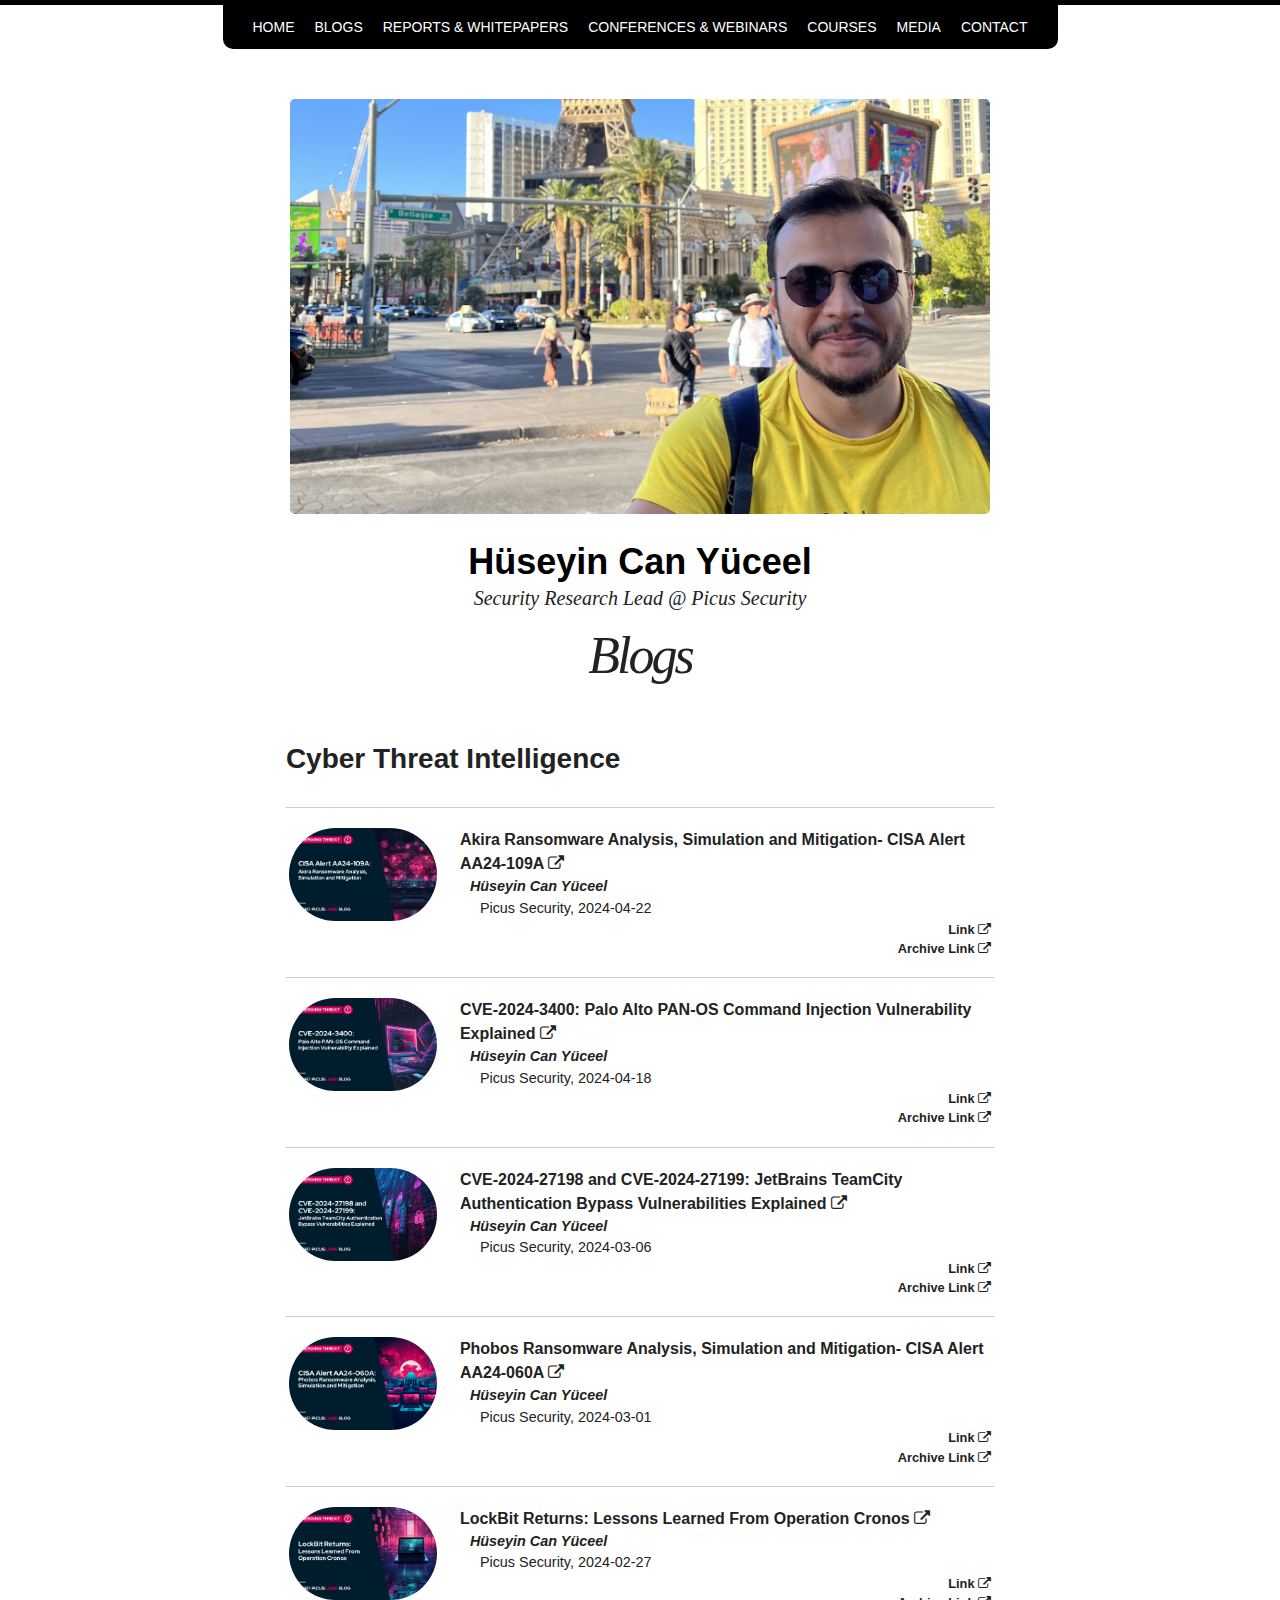
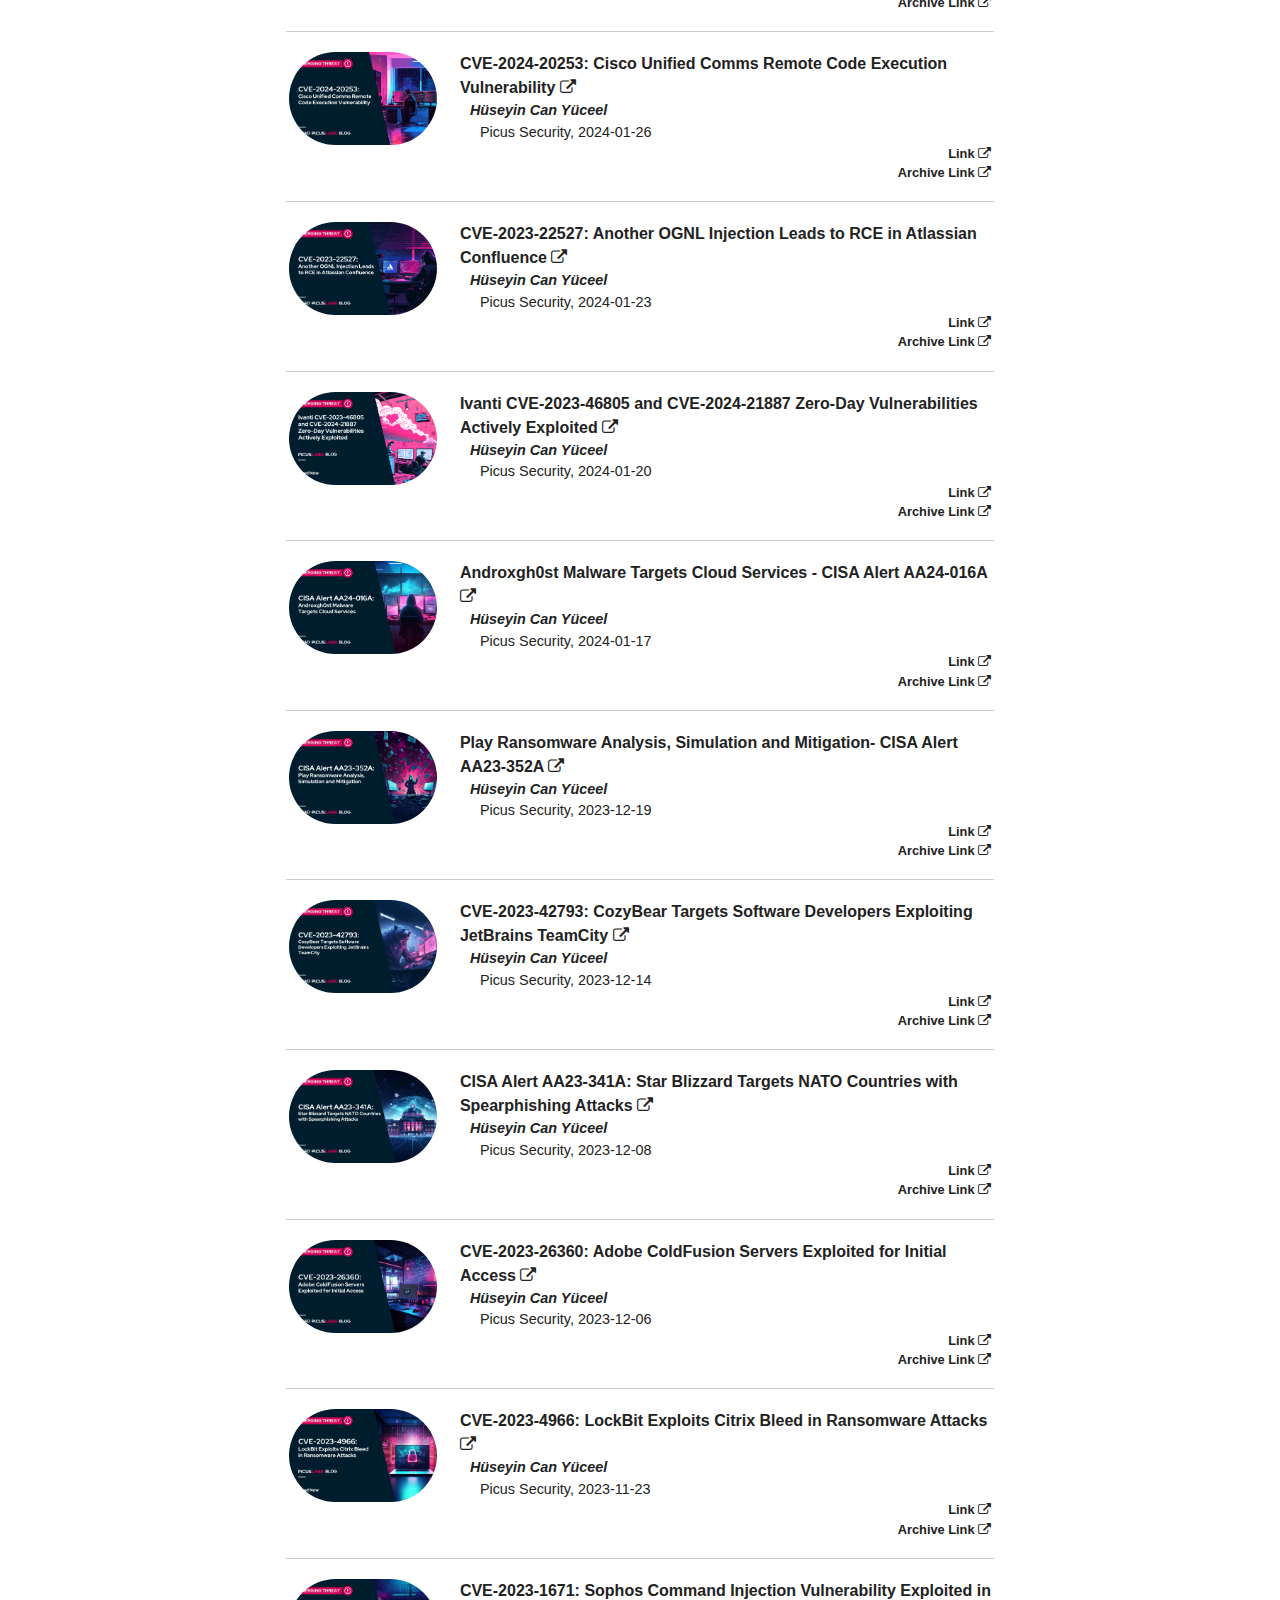
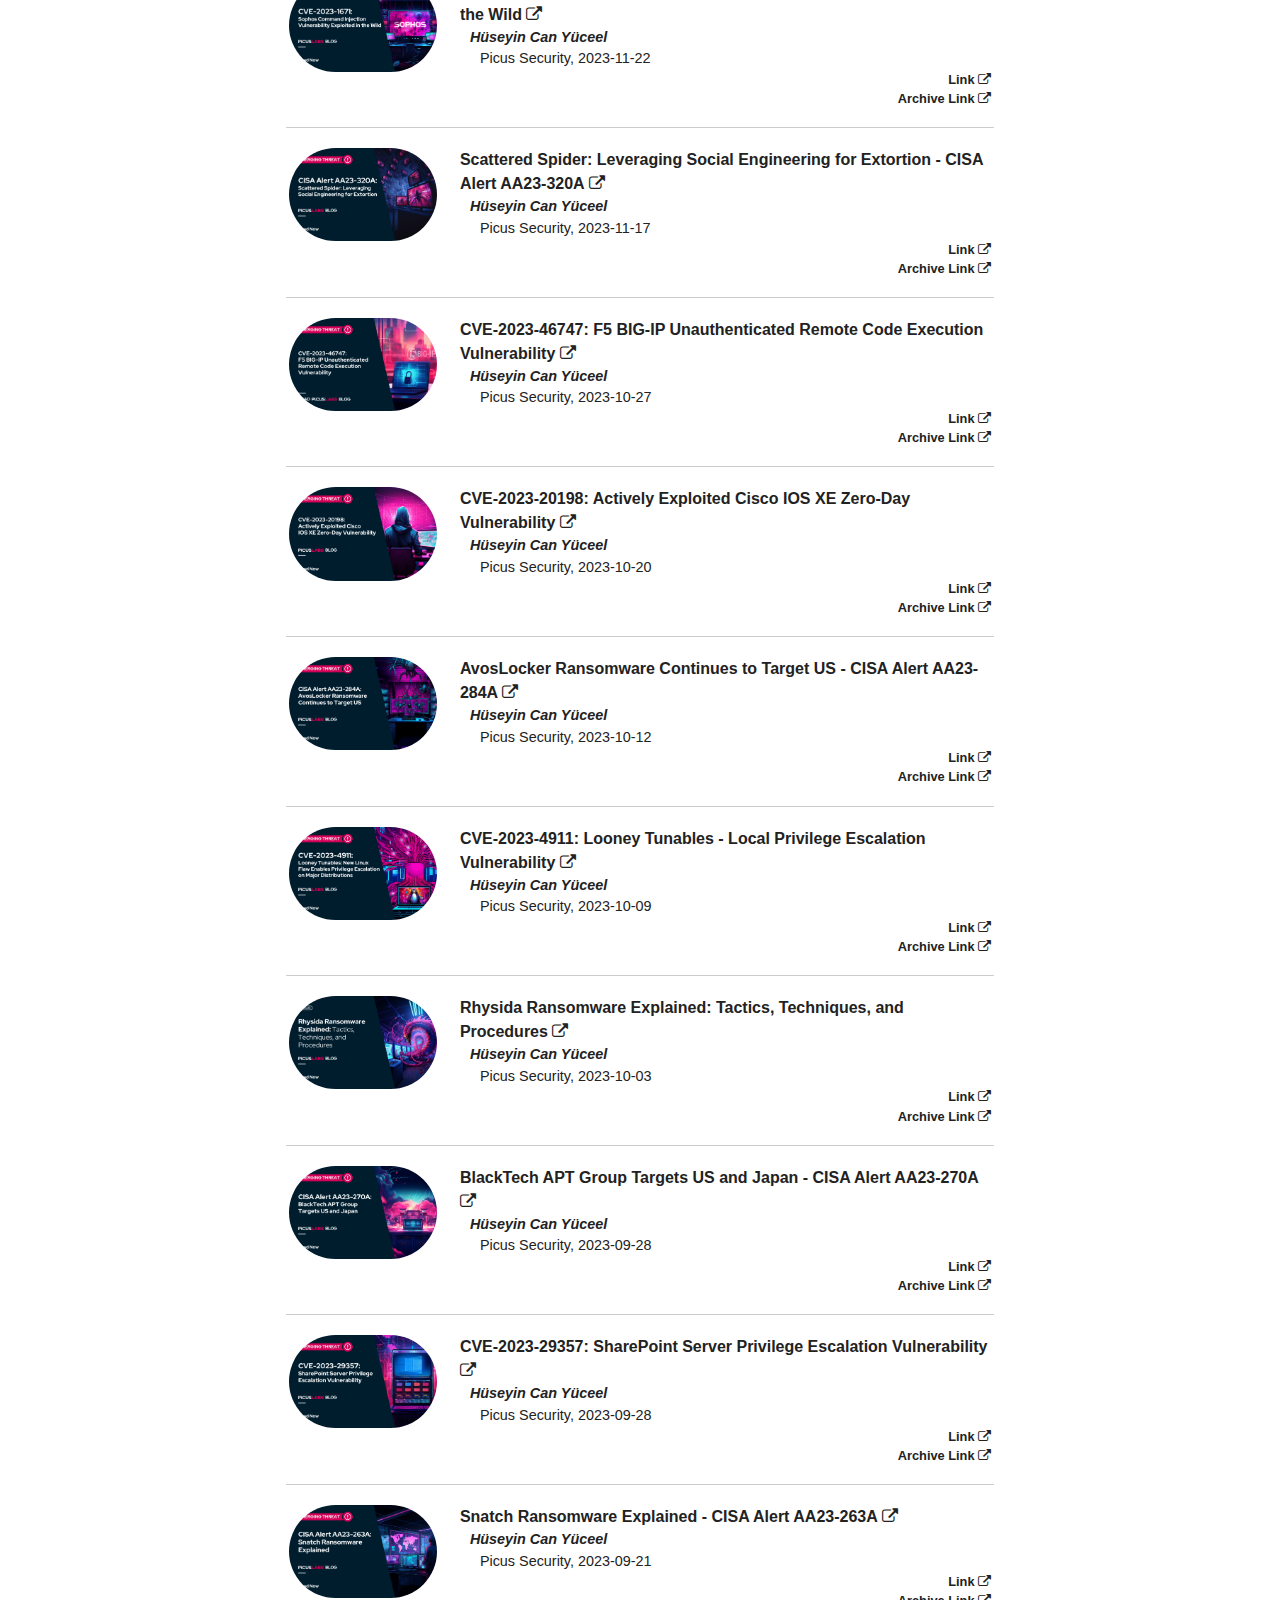
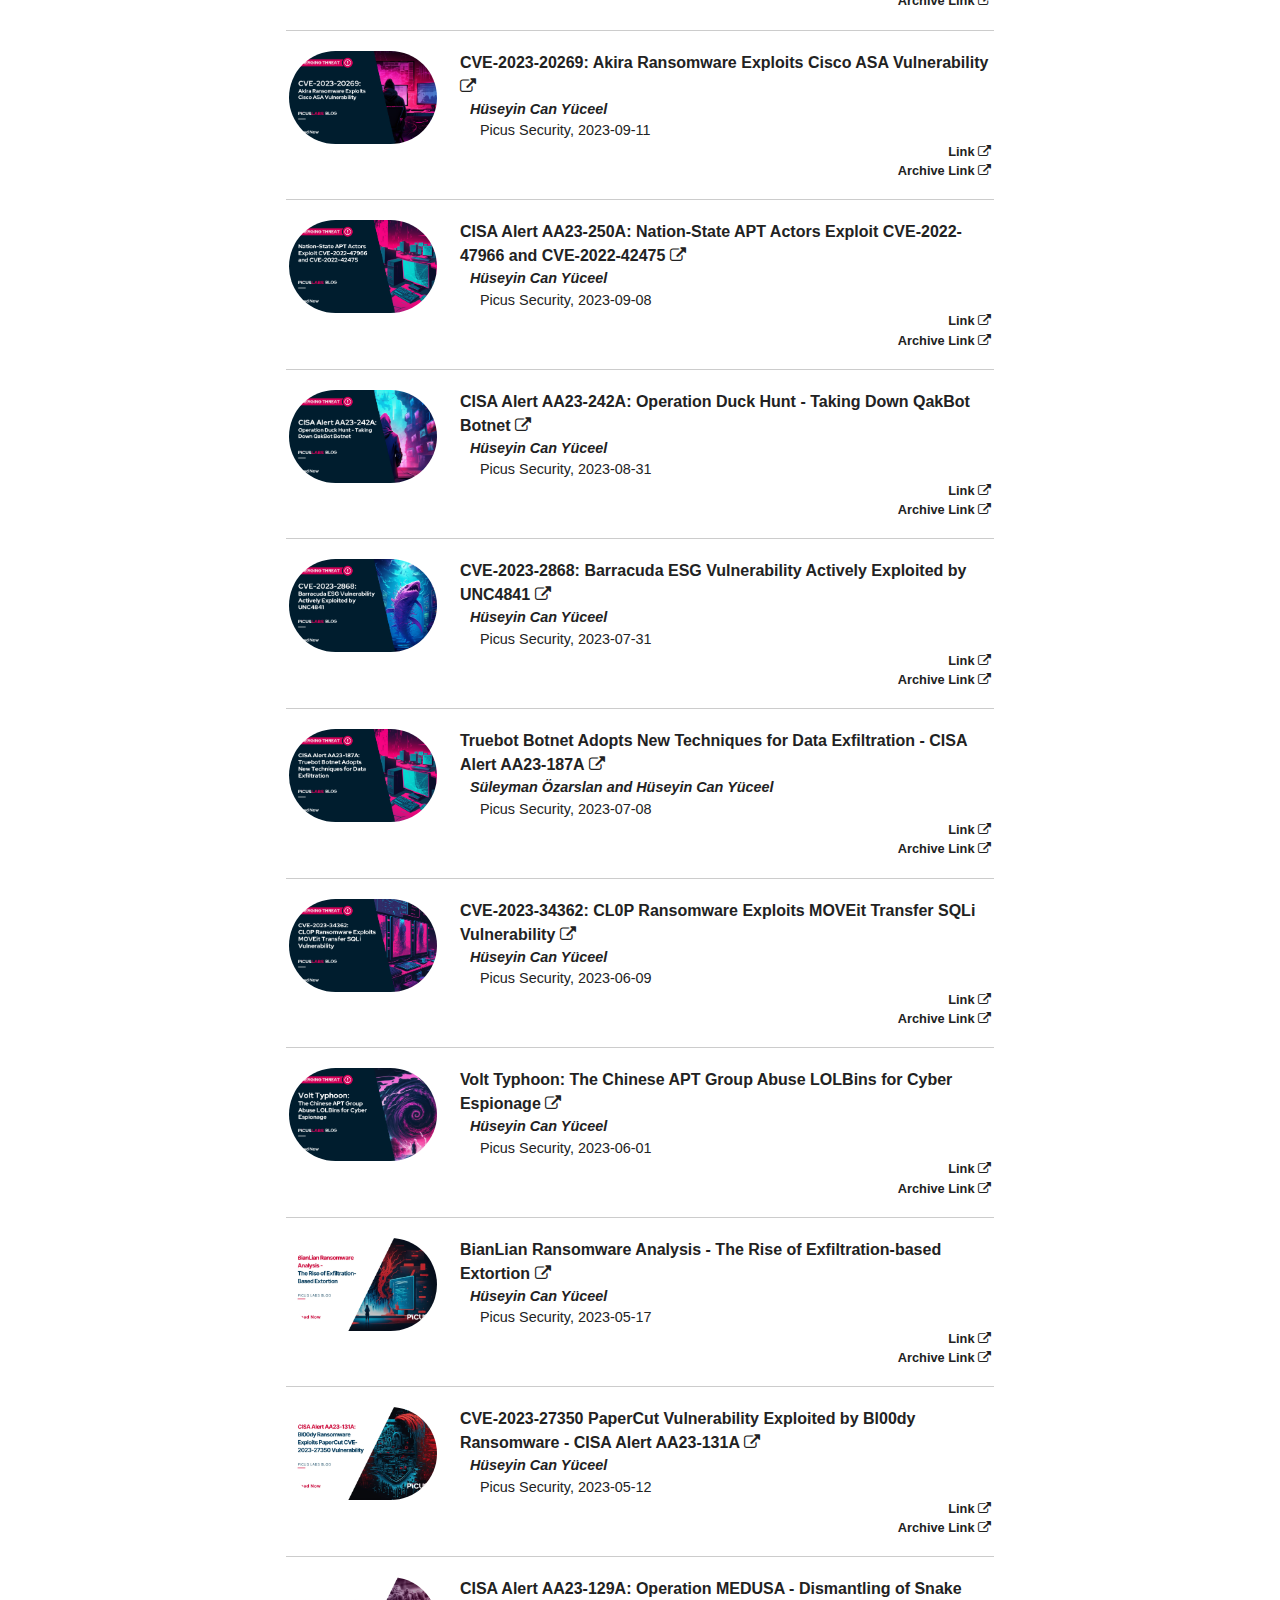
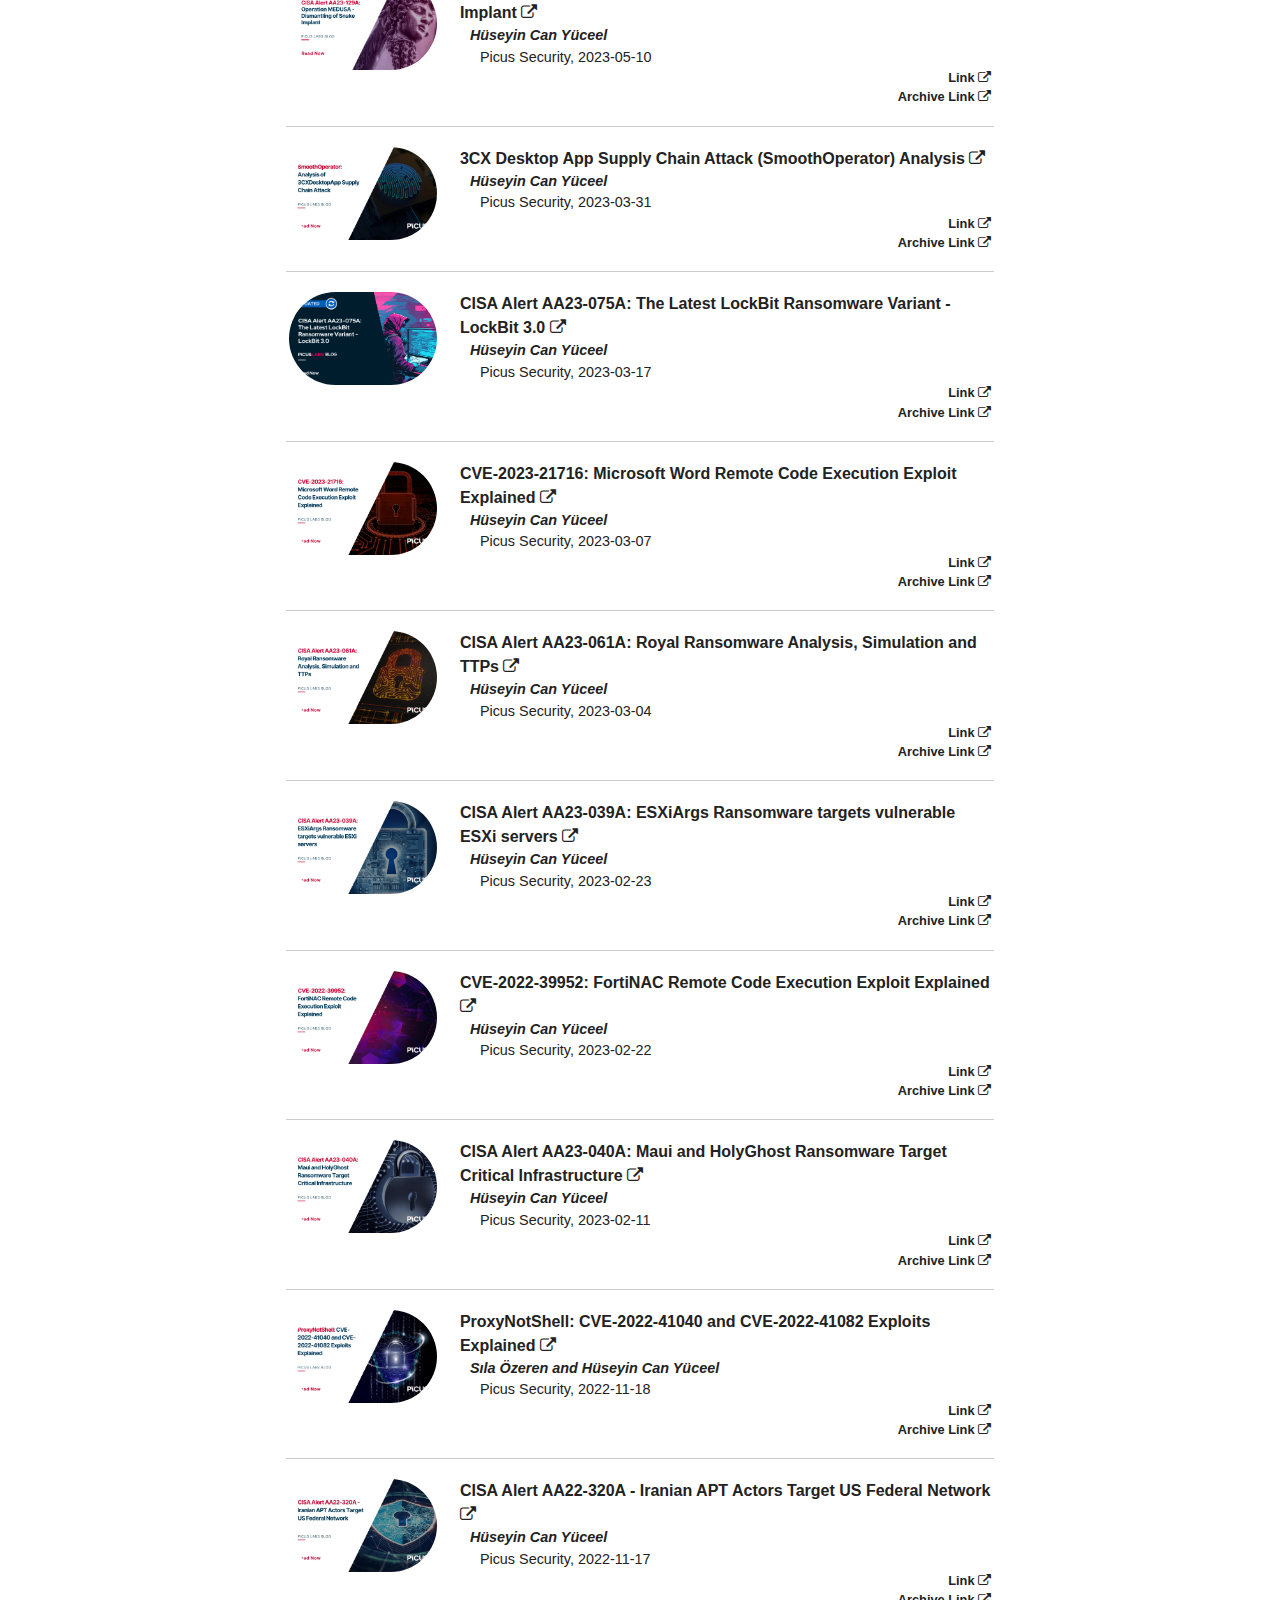
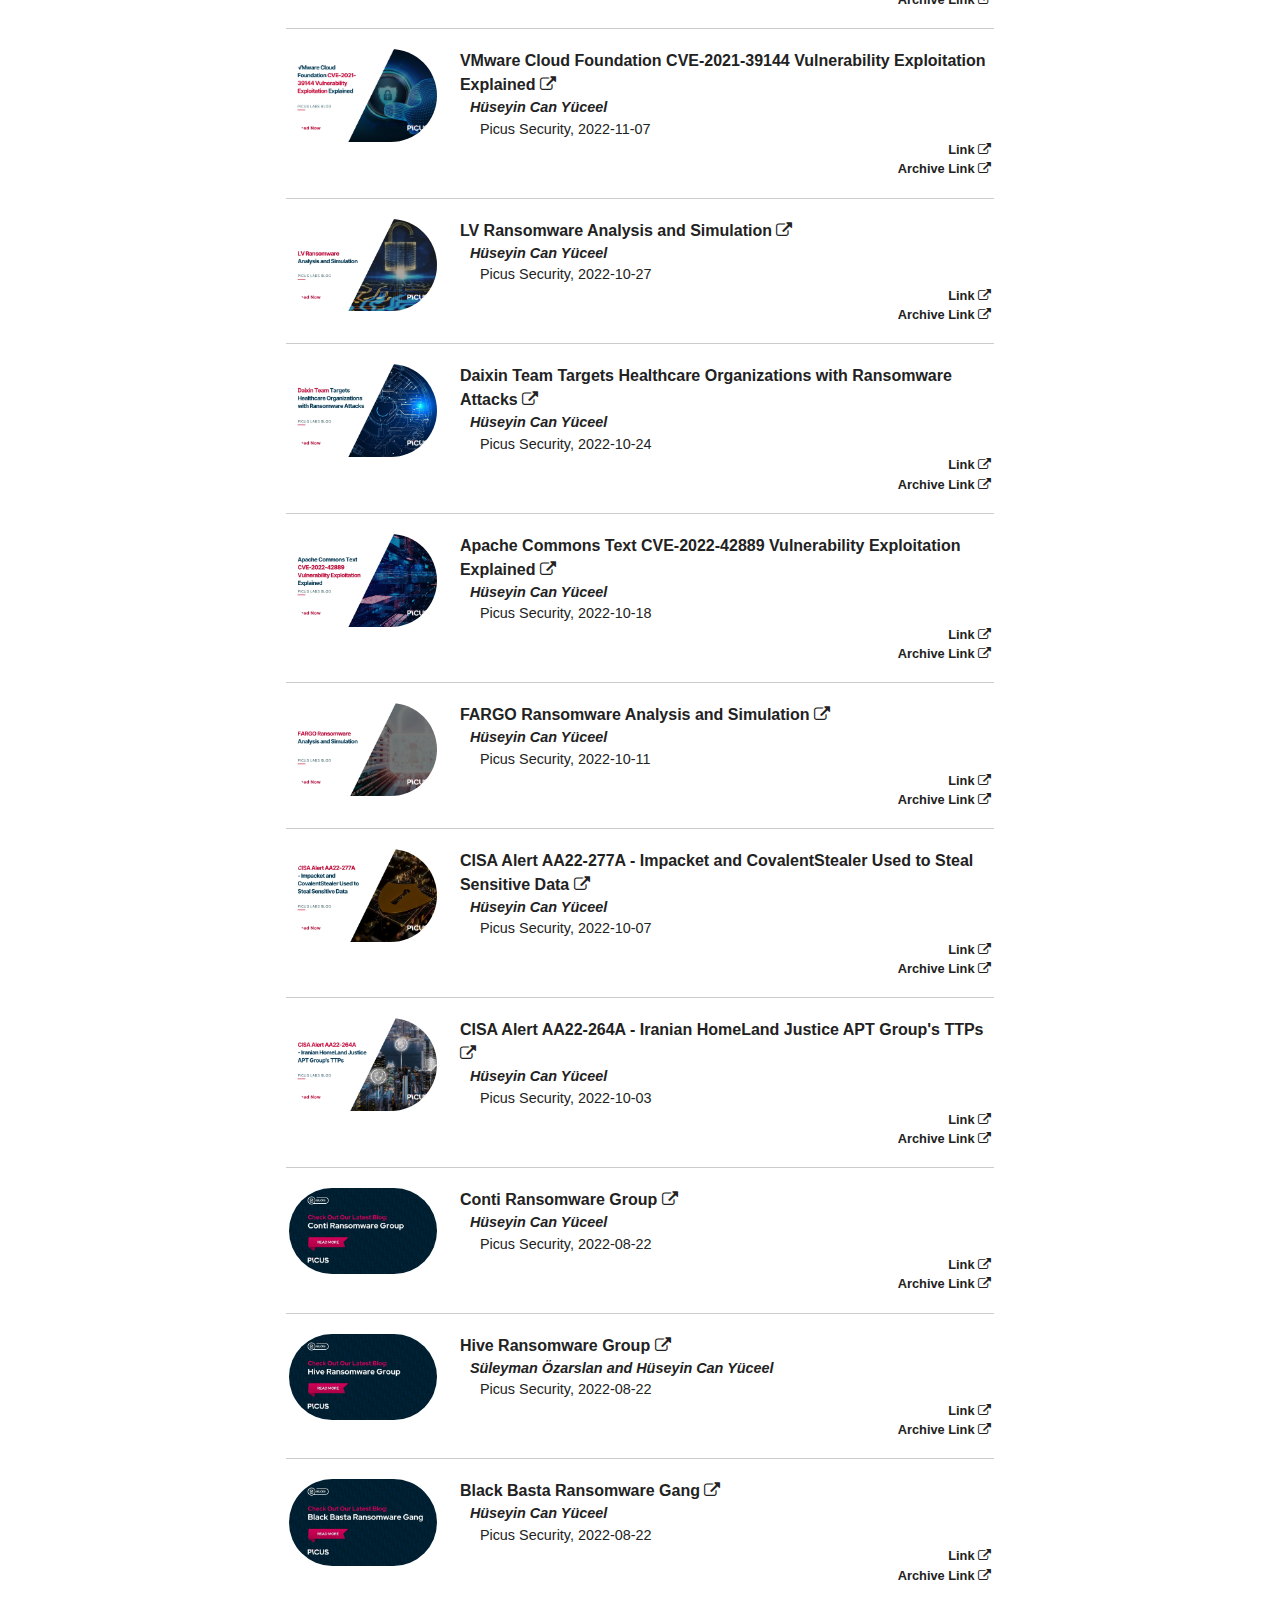
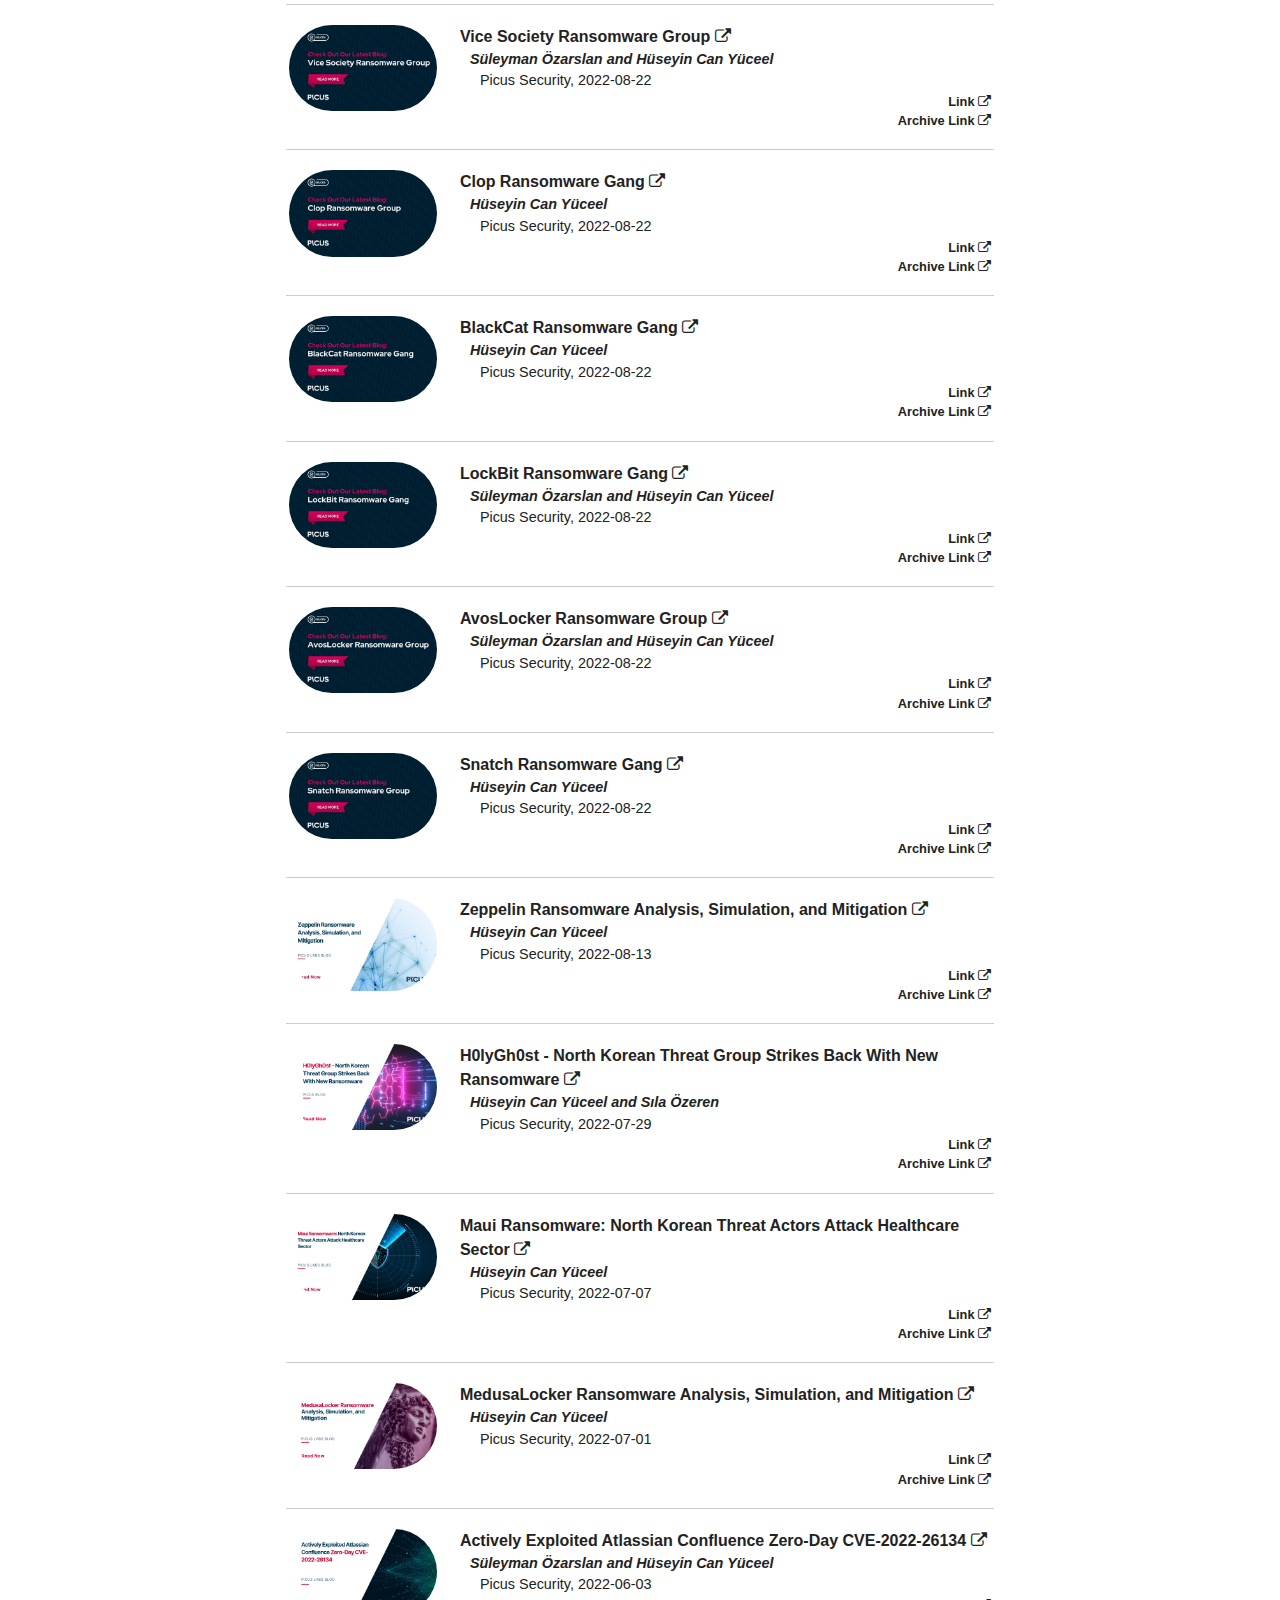
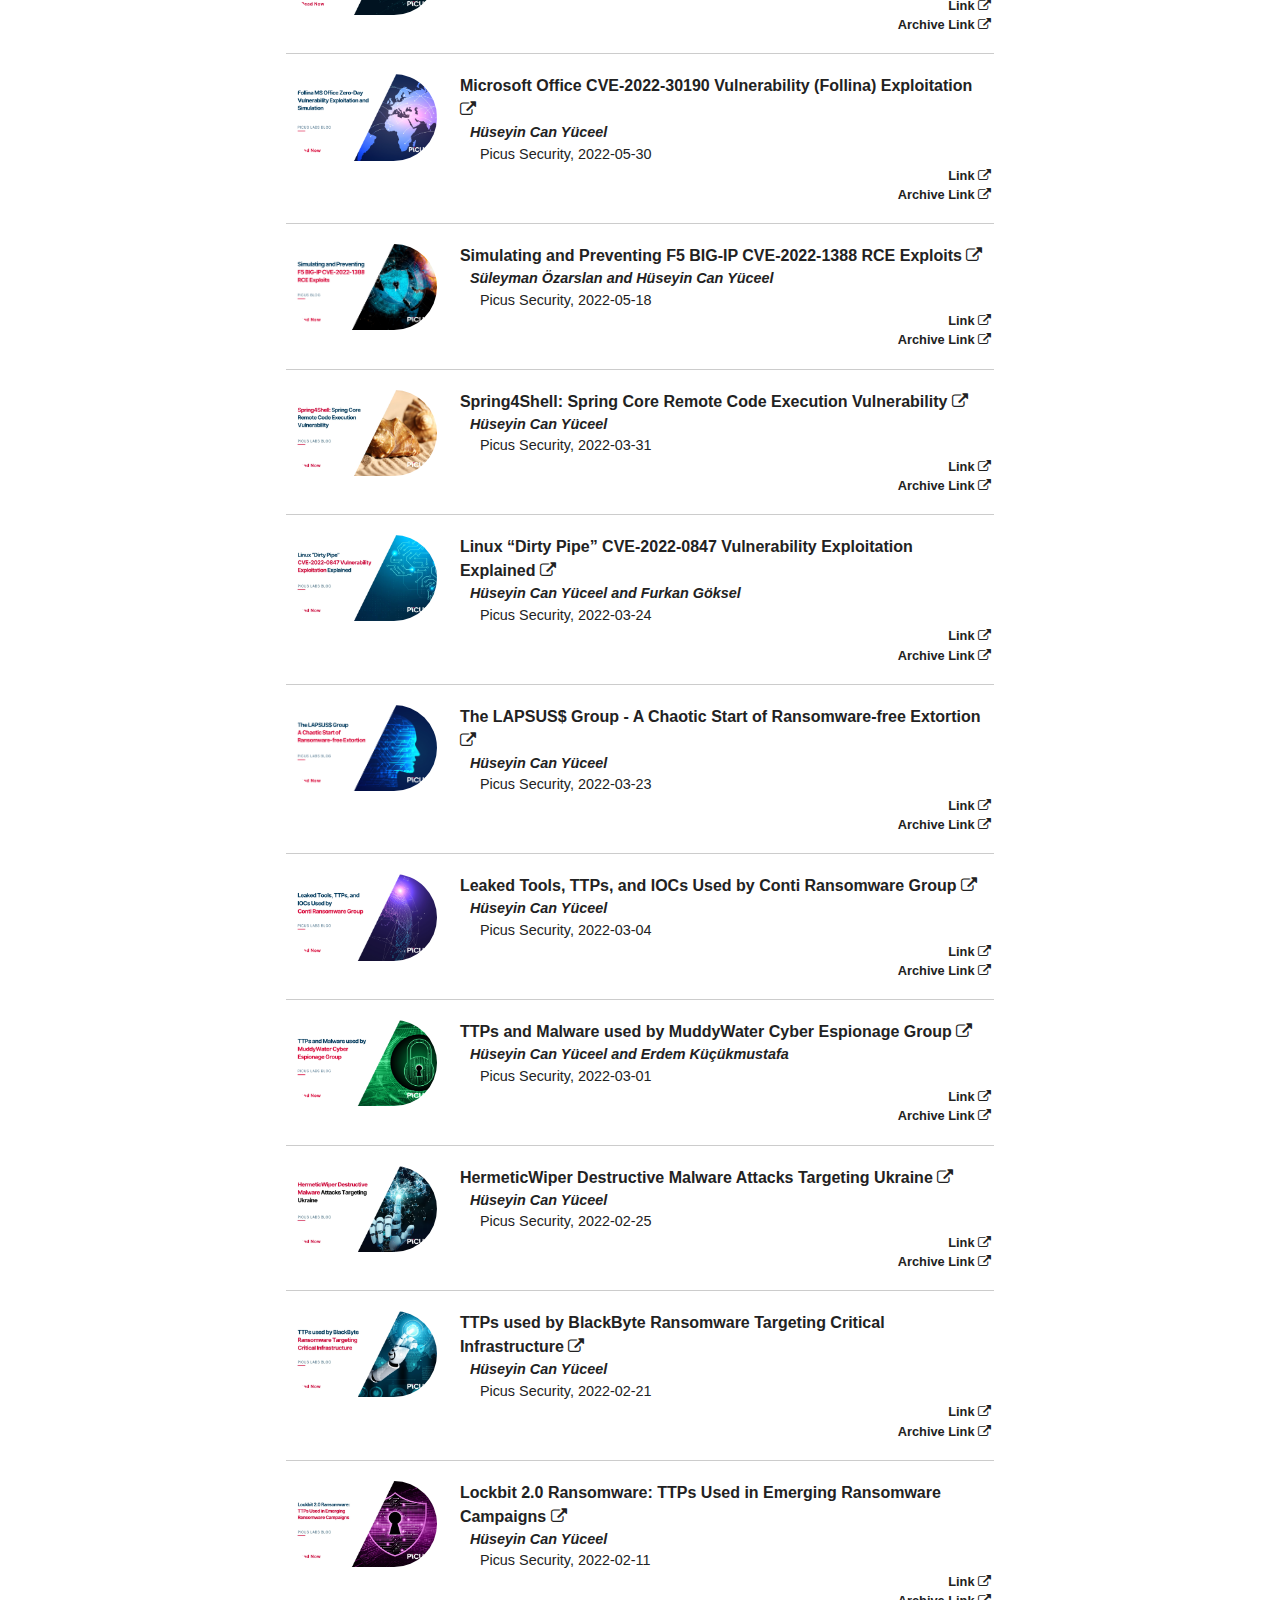
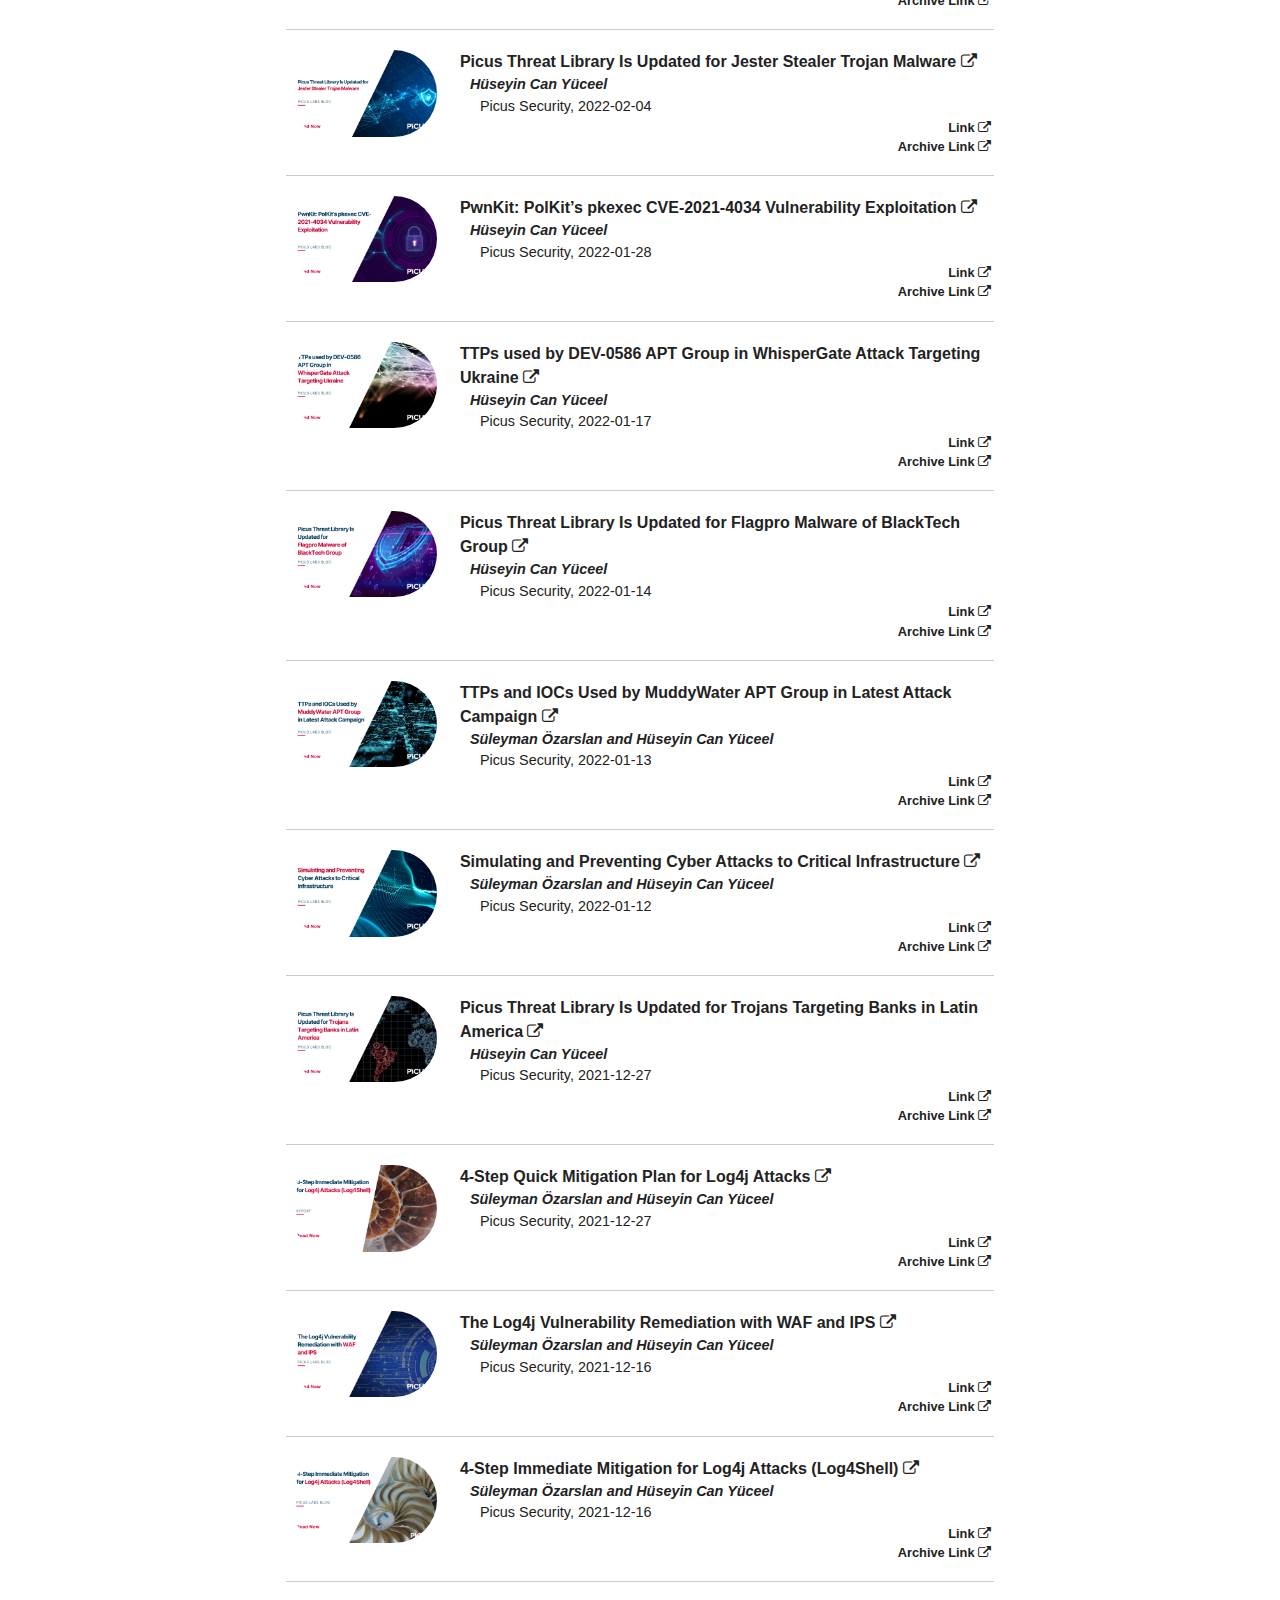
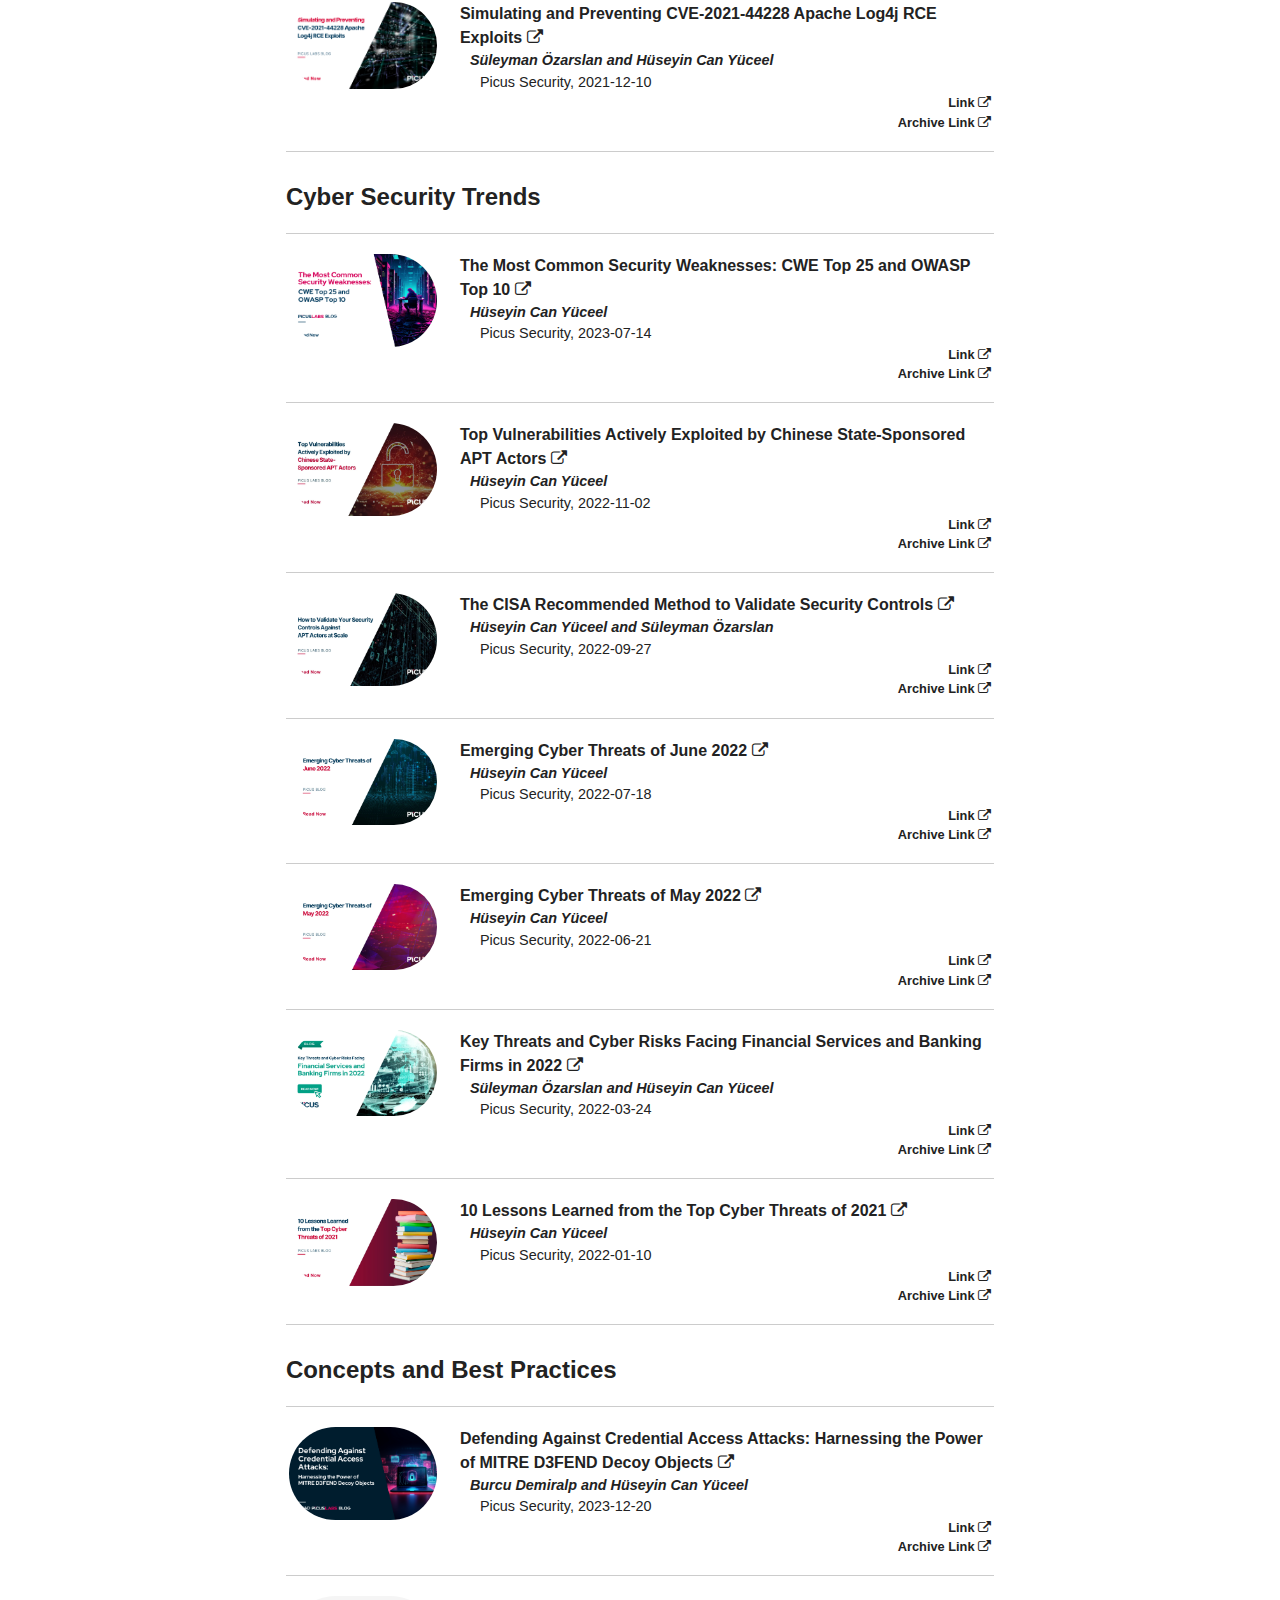
==== commit d90ef223: "Update index.html" ====
--- a/blogs/index.html
+++ b/blogs/index.html
@@ -123,7 +123,72 @@
         <h3 id="blogs">Cyber Threat Intelligence</h3>
 
 <hr />
-
+<table> <!-- Blog139-Akira Ransomware Analysis, Simulation and Mitigation- CISA Alert AA24-109A -->
+	<tr>
+	<td class="pub-photocol">
+	<a href="https://www.picussecurity.com/resource/blog/akira-ransomware-analysis-simulation-and-mitigation-cisa-alert-aa24-109a" target="_blank"><img src="https://hcanyuceel.github.io/blogs/images/Blogs-Line139.webp" class="pub-photo" /></a>
+	</td>
+	<td style="width: 100% ; padding-left:20px">
+	<div class="pub-title">
+		<a href="https://www.picussecurity.com/resource/blog/akira-ransomware-analysis-simulation-and-mitigation-cisa-alert-aa24-109a" target="_blank">Akira Ransomware Analysis, Simulation and Mitigation- CISA Alert AA24-109A <i class="fa fa-external-link"></i></a>
+	</div>
+	<div class="pub-authors">
+		<b>Hüseyin Can Yüceel</b>
+	</div>
+	<div class="pub-venue">
+		Picus Security, 2024-04-22
+	</div>
+
+	<div class="pub-accordion">
+		<input id="Blogs-139-item1" name="accordion1" type="checkbox" />
+		<label for="Blogs-139-item1">
+		<a href="https://www.picussecurity.com/resource/blog/akira-ransomware-analysis-simulation-and-mitigation-cisa-alert-aa24-109a" target="_blank">Link <i class="fa fa-external-link"></i></a>
+		</label>
+
+		<input id="Blogs-139-item2" name="accordion1" type="checkbox" />
+		<label for="Blogs-139-item2">
+		<a href="https://web.archive.org/web/20240508214606/https://www.picussecurity.com/resource/blog/akira-ransomware-analysis-simulation-and-mitigation-cisa-alert-aa24-109a">Archive Link <i class="fa fa-external-link"></i></a>
+		</label>
+	
+	</div>
+	</td>
+	</tr>
+	</table>
+<hr />
+
+<table> <!-- Blog138-CVE-2024-3400: Palo Alto PAN-OS Command Injection Vulnerability Explained -->
+	<tr>
+	<td class="pub-photocol">
+	<a href="https://www.picussecurity.com/resource/blog/cve-2024-3400-palo-alto-pan-os-command-injection-vulnerability-explained" target="_blank"><img src="https://hcanyuceel.github.io/blogs/images/Blogs-Line138.webp" class="pub-photo" /></a>
+	</td>
+	<td style="width: 100% ; padding-left:20px">
+	<div class="pub-title">
+		<a href="https://www.picussecurity.com/resource/blog/cve-2024-3400-palo-alto-pan-os-command-injection-vulnerability-explained" target="_blank">CVE-2024-3400: Palo Alto PAN-OS Command Injection Vulnerability Explained <i class="fa fa-external-link"></i></a>
+	</div>
+	<div class="pub-authors">
+		<b>Hüseyin Can Yüceel</b>
+	</div>
+	<div class="pub-venue">
+		Picus Security, 2024-04-18
+	</div>
+
+	<div class="pub-accordion">
+		<input id="Blogs-138-item1" name="accordion1" type="checkbox" />
+		<label for="Blogs-138-item1">
+		<a href="https://www.picussecurity.com/resource/blog/cve-2024-3400-palo-alto-pan-os-command-injection-vulnerability-explained" target="_blank">Link <i class="fa fa-external-link"></i></a>
+		</label>
+
+		<input id="Blogs-138-item2" name="accordion1" type="checkbox" />
+		<label for="Blogs-138-item2">
+		<a href="https://web.archive.org/web/20240508214606/https://www.picussecurity.com/resource/blog/cve-2024-3400-palo-alto-pan-os-command-injection-vulnerability-explained">Archive Link <i class="fa fa-external-link"></i></a>
+		</label>
+	
+	</div>
+	</td>
+	</tr>
+	</table>
+<hr />
+	      
 <table> <!-- Blog135-CVE-2024-27198 and CVE-2024-27199: JetBrains TeamCity Authentication Bypass Vulnerabilities Explained -->
 	<tr>
 	<td class="pub-photocol">
@@ -3833,6 +3898,72 @@
 
 <hr />
 
+	      <table> <!-- Blog137-MITRE ATT&CK T1547 Boot or Logon Autostart Execution -->
+	<tr>
+	<td class="pub-photocol">
+	<a href="https://www.picussecurity.com/resource/blog/mitre-attck-t1547-boot-or-logon-autostart-execution" target="_blank"><img src="https://hcanyuceel.github.io/blogs/images/Blogs-Line137.png" class="pub-photo" /></a>
+	</td>
+	<td style="width: 100% ; padding-left:20px">
+	<div class="pub-title">
+		<a href="https://www.picussecurity.com/resource/blog/mitre-attck-t1547-boot-or-logon-autostart-execution" target="_blank">MITRE ATT&CK T1547 Boot or Logon Autostart Execution <i class="fa fa-external-link"></i></a>
+	</div>
+	<div class="pub-authors">
+		<b>Hüseyin Can Yüceel</b>
+	</div>
+	<div class="pub-venue">
+		Picus Security, 2024-04-08
+	</div>
+
+	<div class="pub-accordion">
+		<input id="Blogs-137-item1" name="accordion1" type="checkbox" />
+		<label for="Blogs-137-item1">
+		<a href="https://www.picussecurity.com/resource/blog/mitre-attck-t1547-boot-or-logon-autostart-execution" target="_blank">Link <i class="fa fa-external-link"></i></a>
+		</label>
+
+		<input id="Blogs-137-item2" name="accordion1" type="checkbox" />
+		<label for="Blogs-137-item2">
+		<a href="https://web.archive.org/web/20240508214603/https://www.picussecurity.com/resource/blog/mitre-attck-t1547-boot-or-logon-autostart-execution">Archive Link <i class="fa fa-external-link"></i></a>
+		</label>
+	
+	</div>
+	</td>
+	</tr>
+	</table>
+<hr />
+
+<table> <!-- Blog136-MITRE ATT&CK T1071 Application Layer Protocol -->
+	<tr>
+	<td class="pub-photocol">
+	<a href="https://www.picussecurity.com/resource/blog/mitre-attck-t1071-application-layer-protocol" target="_blank"><img src="https://hcanyuceel.github.io/blogs/images/Blogs-Line136.png" class="pub-photo" /></a>
+	</td>
+	<td style="width: 100% ; padding-left:20px">
+	<div class="pub-title">
+		<a href="https://www.picussecurity.com/resource/blog/mitre-attck-t1071-application-layer-protocol" target="_blank">MITRE ATT&CK T1071 Application Layer Protocol <i class="fa fa-external-link"></i></a>
+	</div>
+	<div class="pub-authors">
+		<b>Hüseyin Can Yüceel</b>
+	</div>
+	<div class="pub-venue">
+		Picus Security, 2024-04-05
+	</div>
+
+	<div class="pub-accordion">
+		<input id="Blogs-136-item1" name="accordion1" type="checkbox" />
+		<label for="Blogs-136-item1">
+		<a href="https://www.picussecurity.com/resource/blog/mitre-attck-t1071-application-layer-protocol" target="_blank">Link <i class="fa fa-external-link"></i></a>
+		</label>
+
+		<input id="Blogs-136-item2" name="accordion1" type="checkbox" />
+		<label for="Blogs-136-item2">
+		<a href="https://web.archive.org/web/20240508214603/https://www.picussecurity.com/resource/blog/mitre-attck-t1071-application-layer-protocol">Archive Link <i class="fa fa-external-link"></i></a>
+		</label>
+	
+	</div>
+	</td>
+	</tr>
+	</table>
+<hr />
+	      
 <table> <!-- Blog096-T1047 Windows Management Instrumentation of the MITRE ATT&CK Framework -->
 	<tr>
 	<td class="pub-photocol">
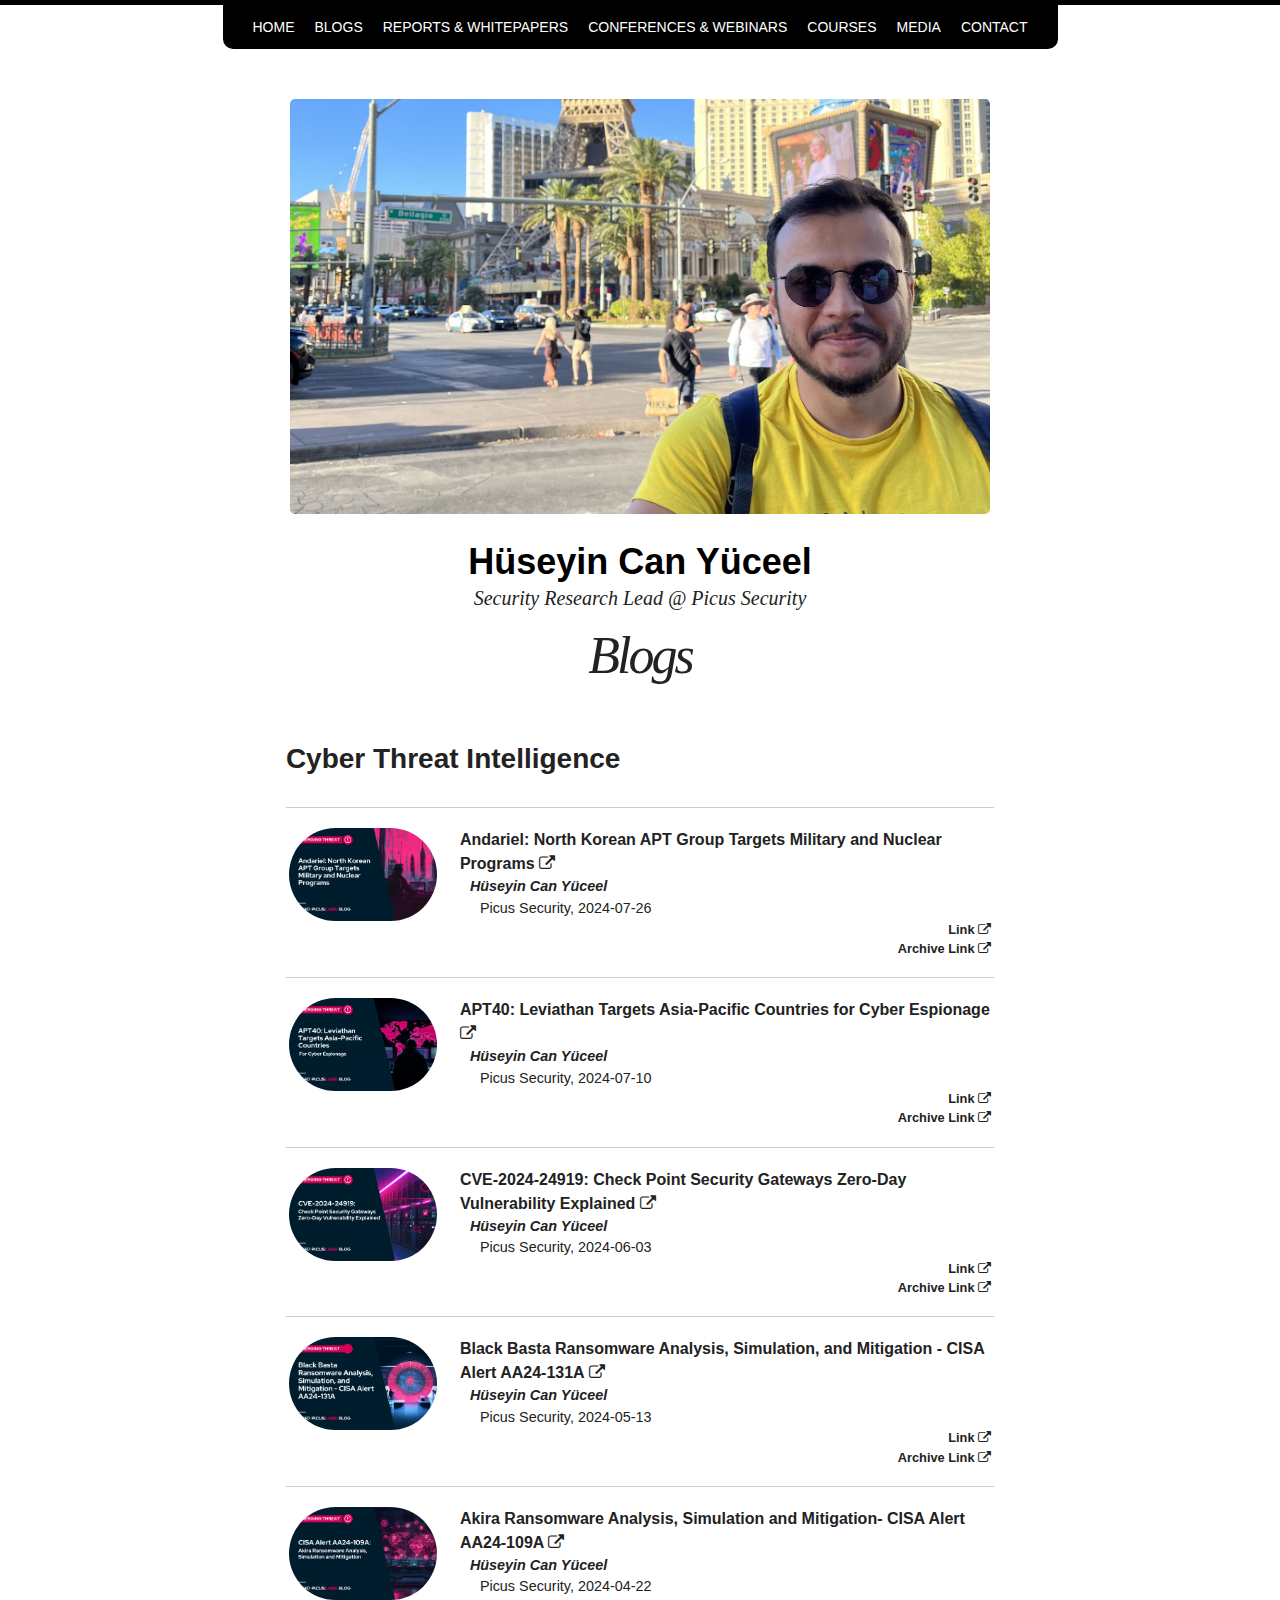
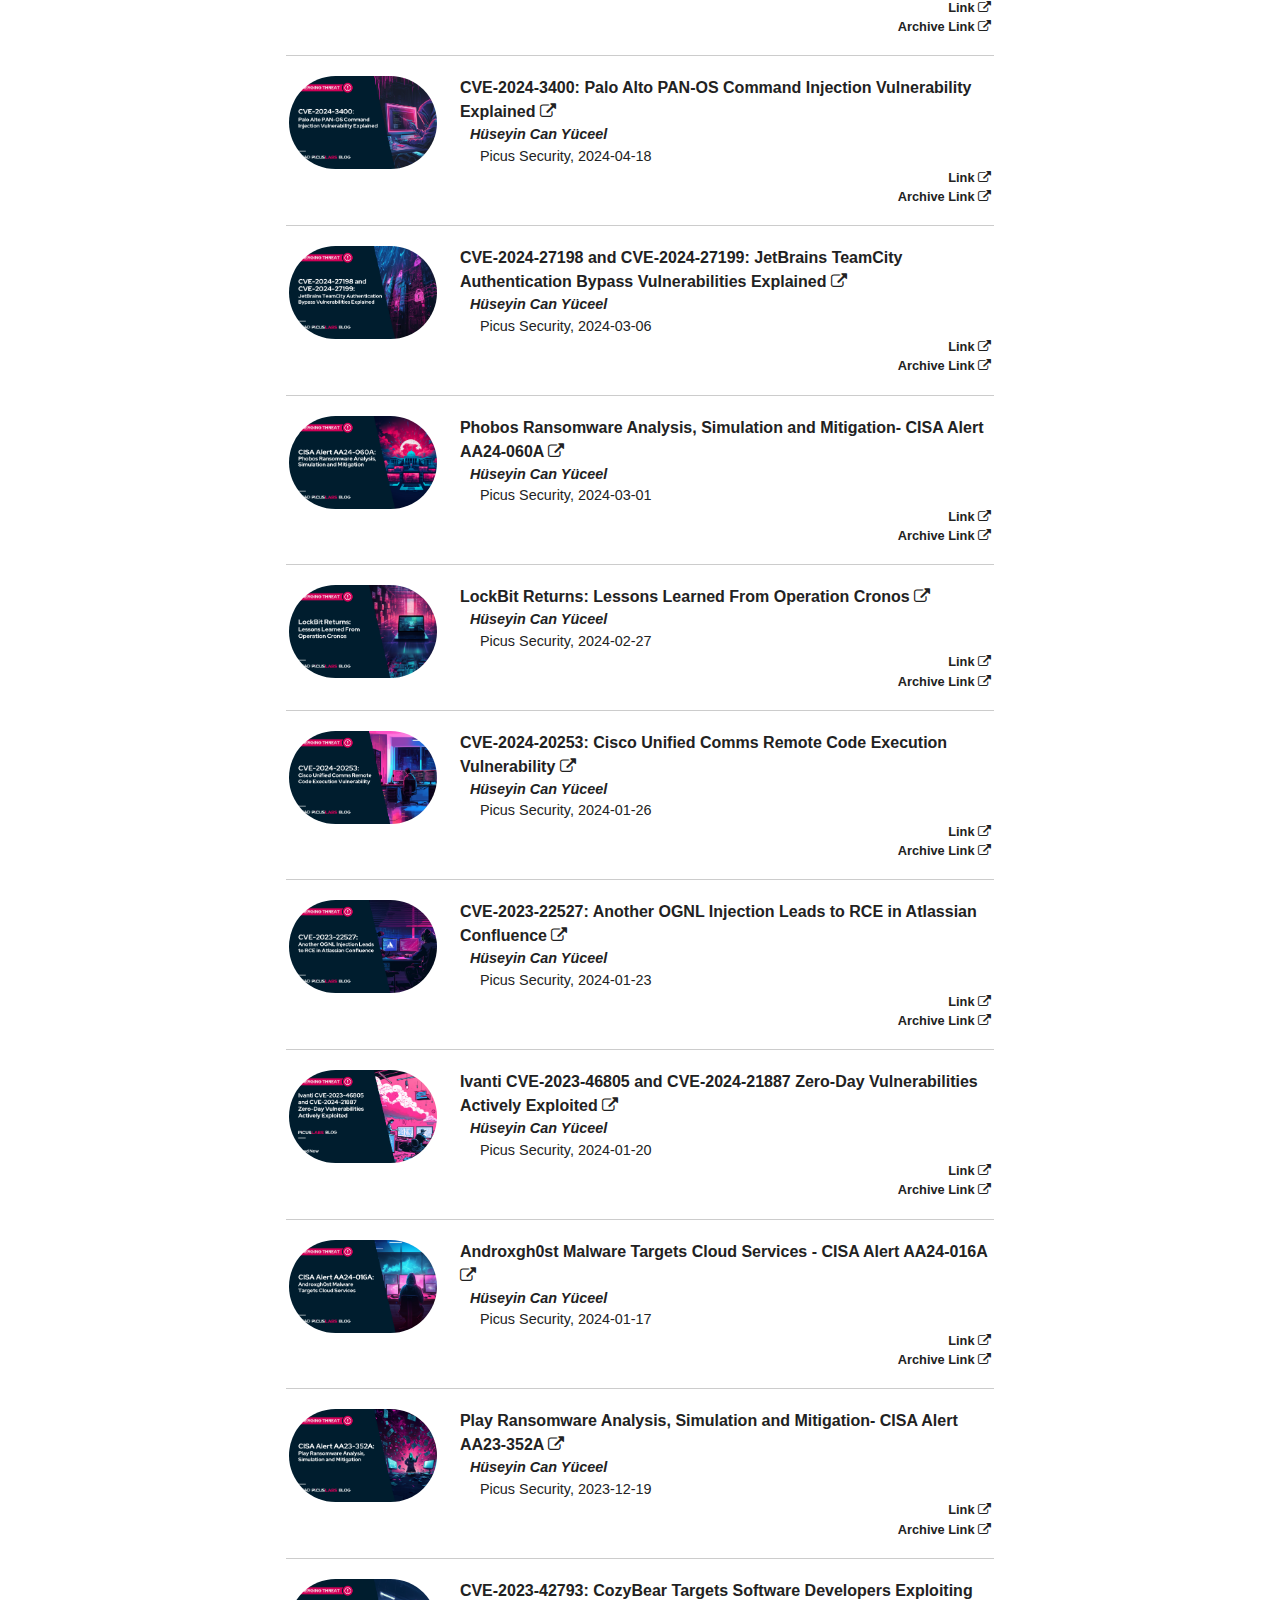
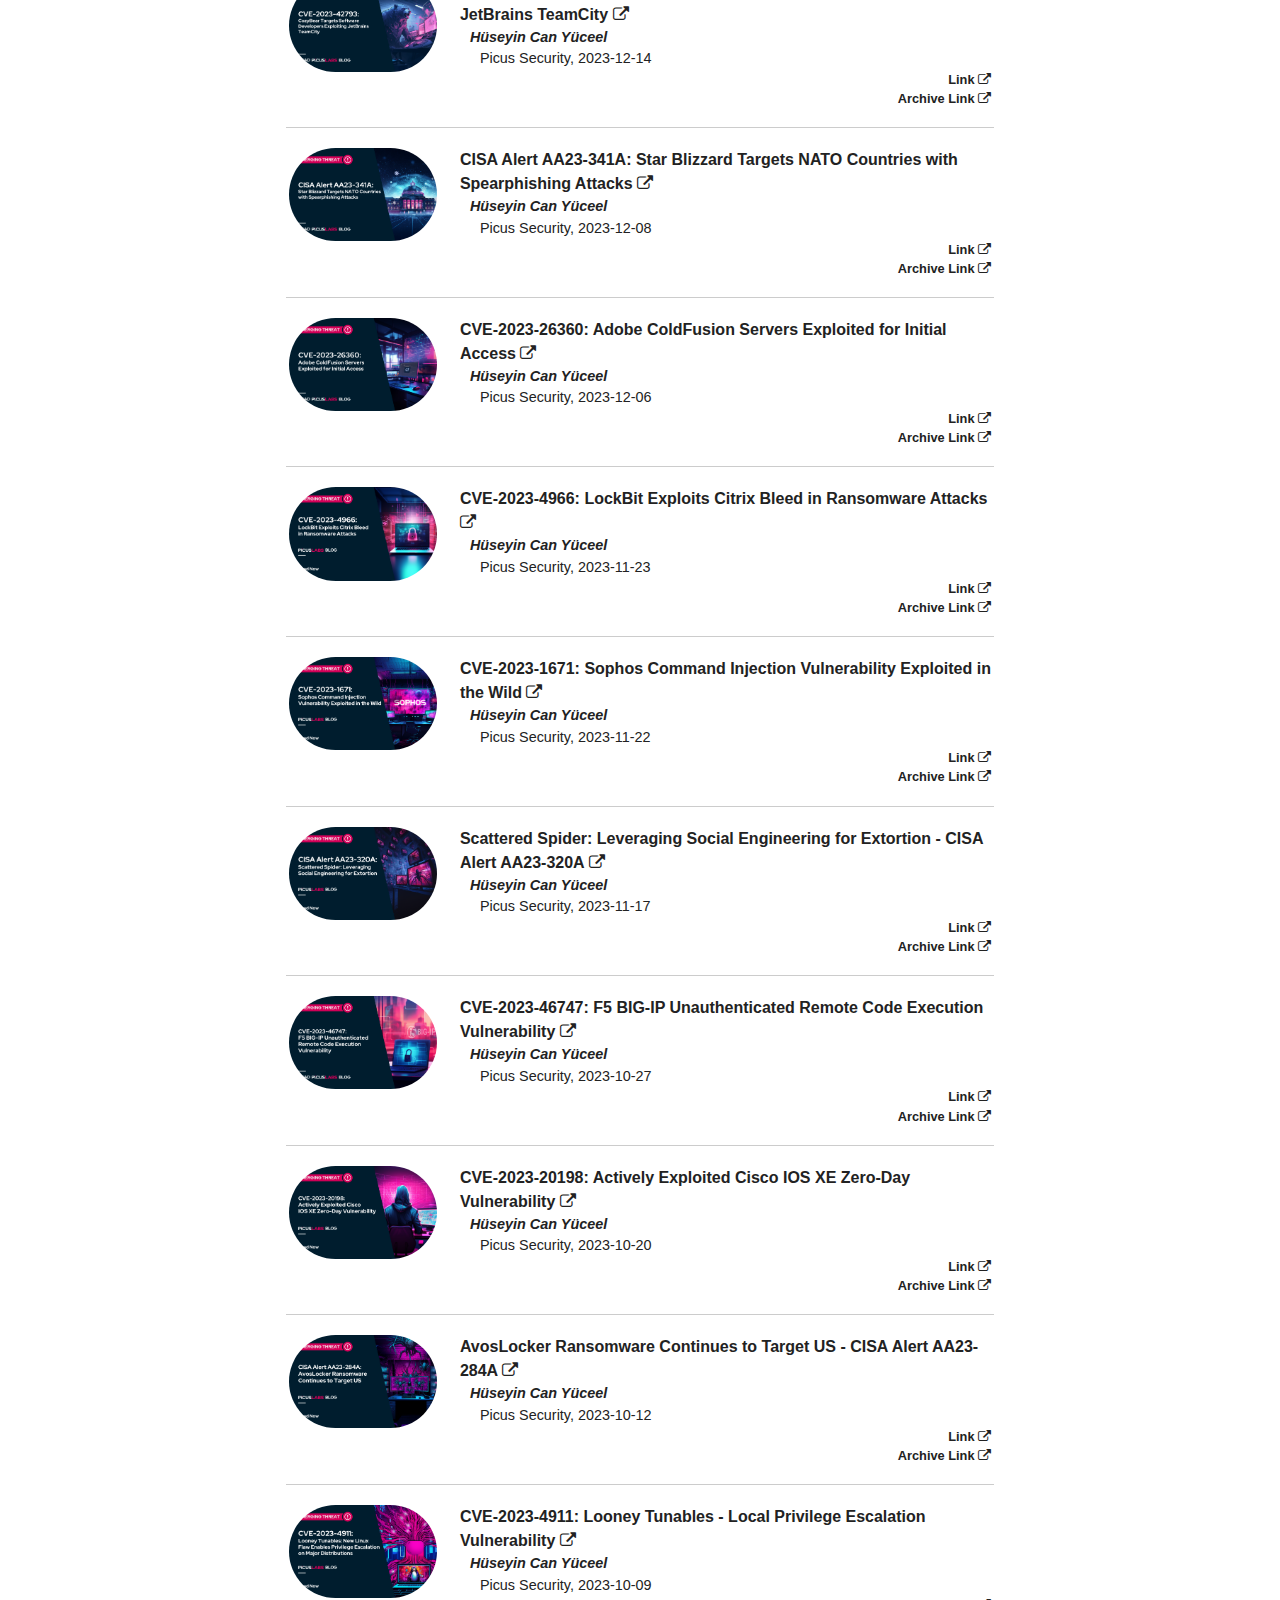
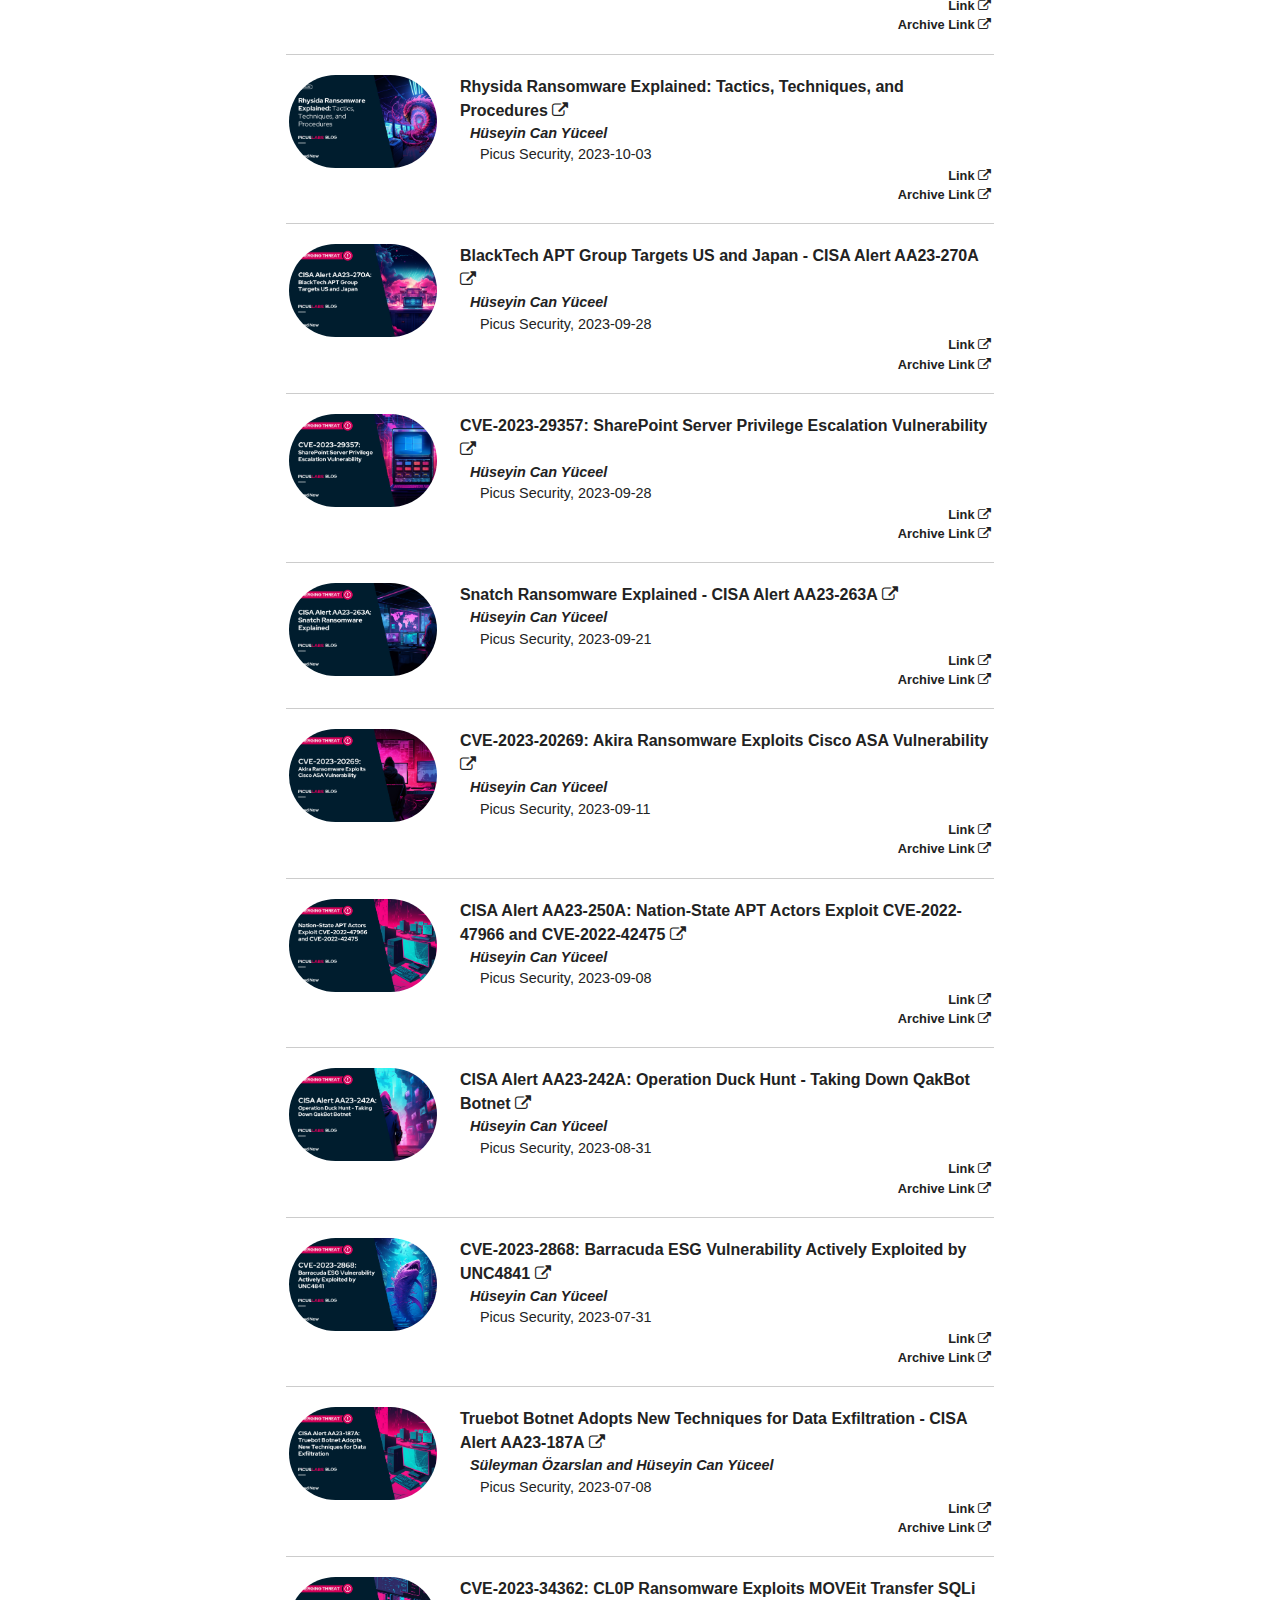
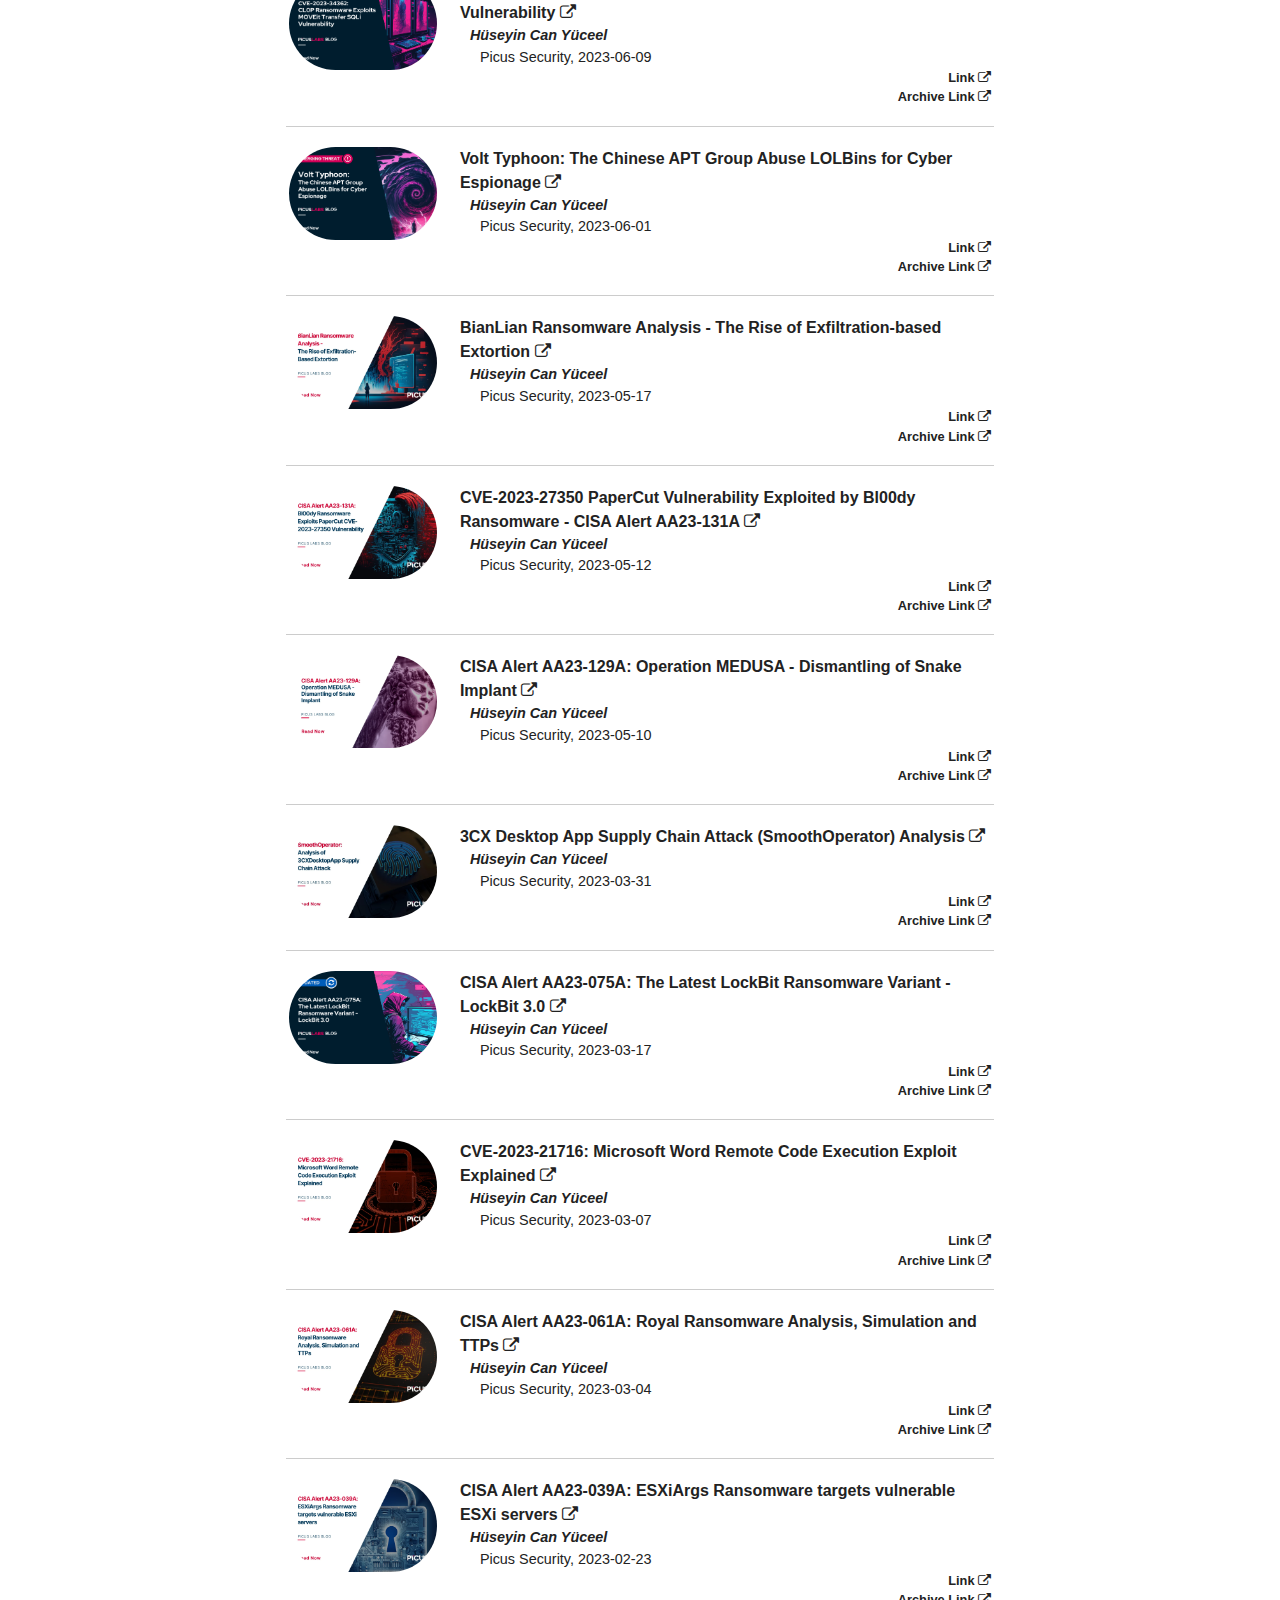
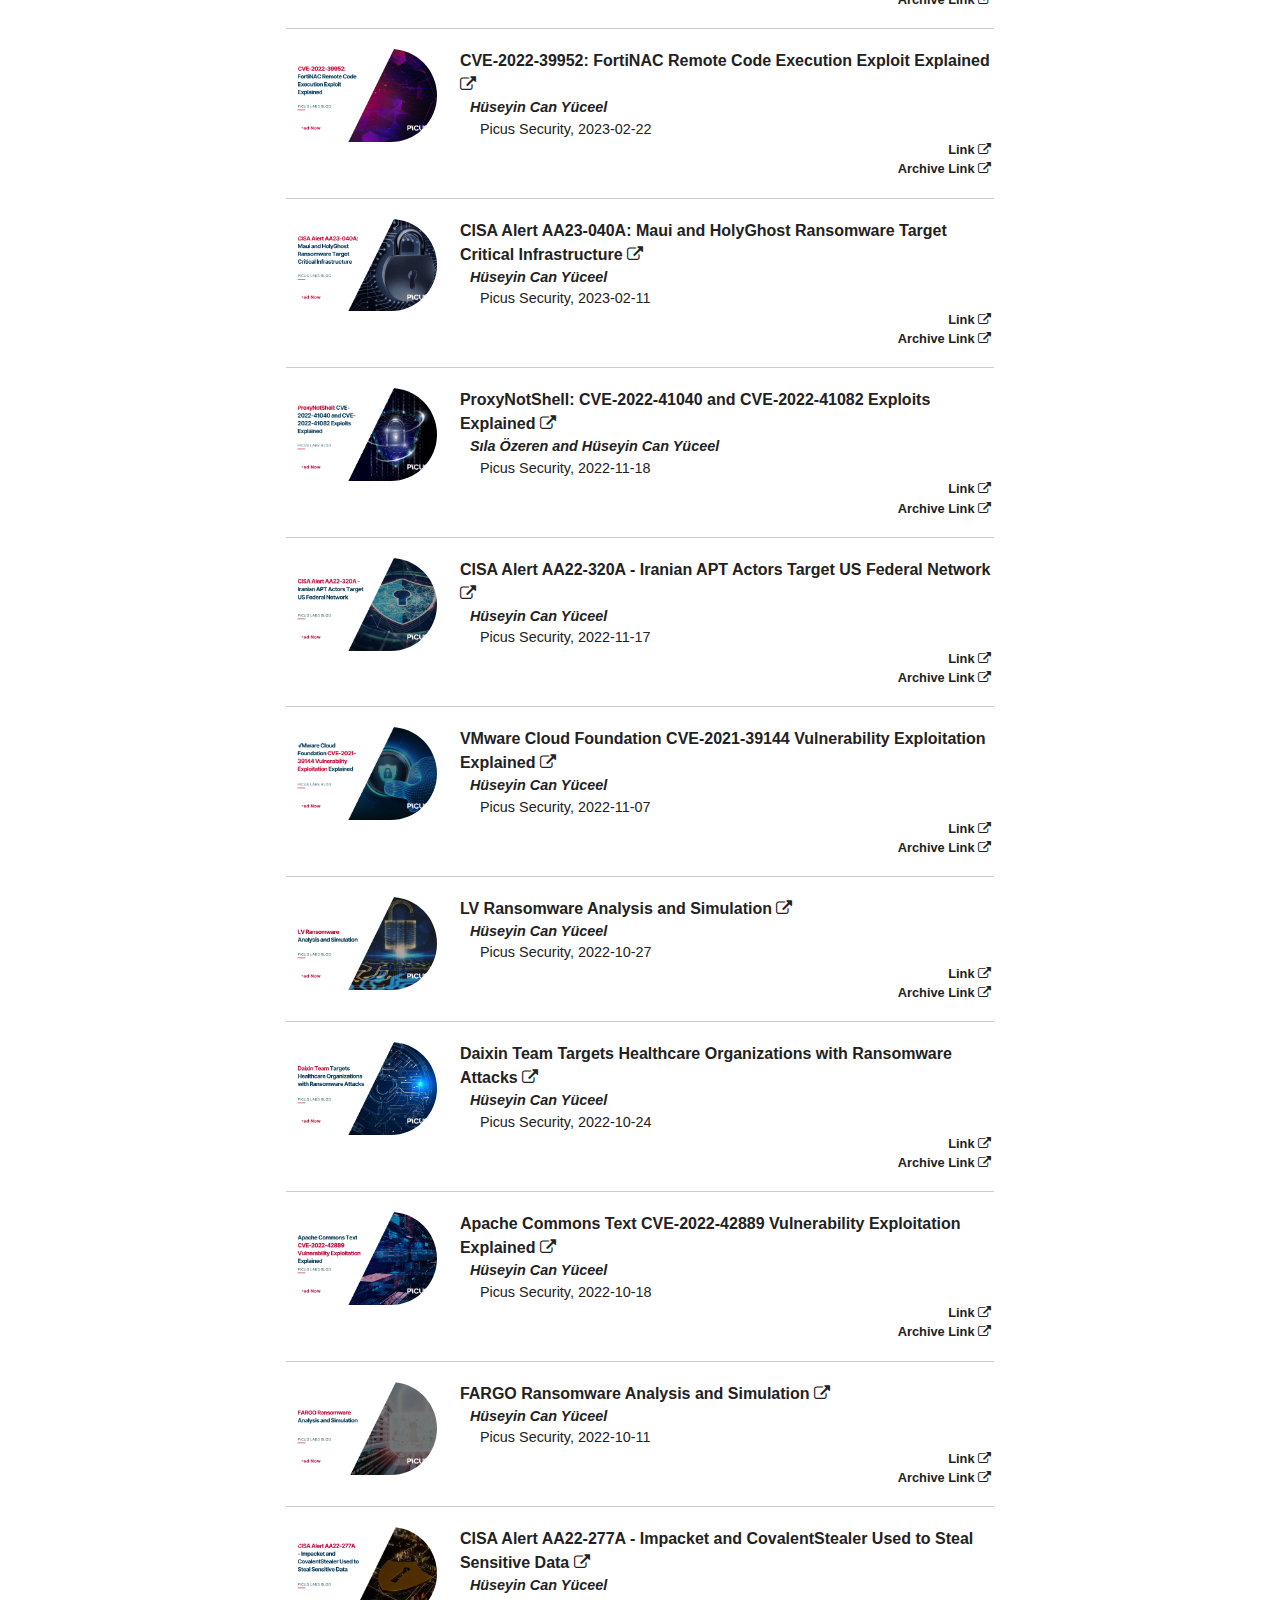
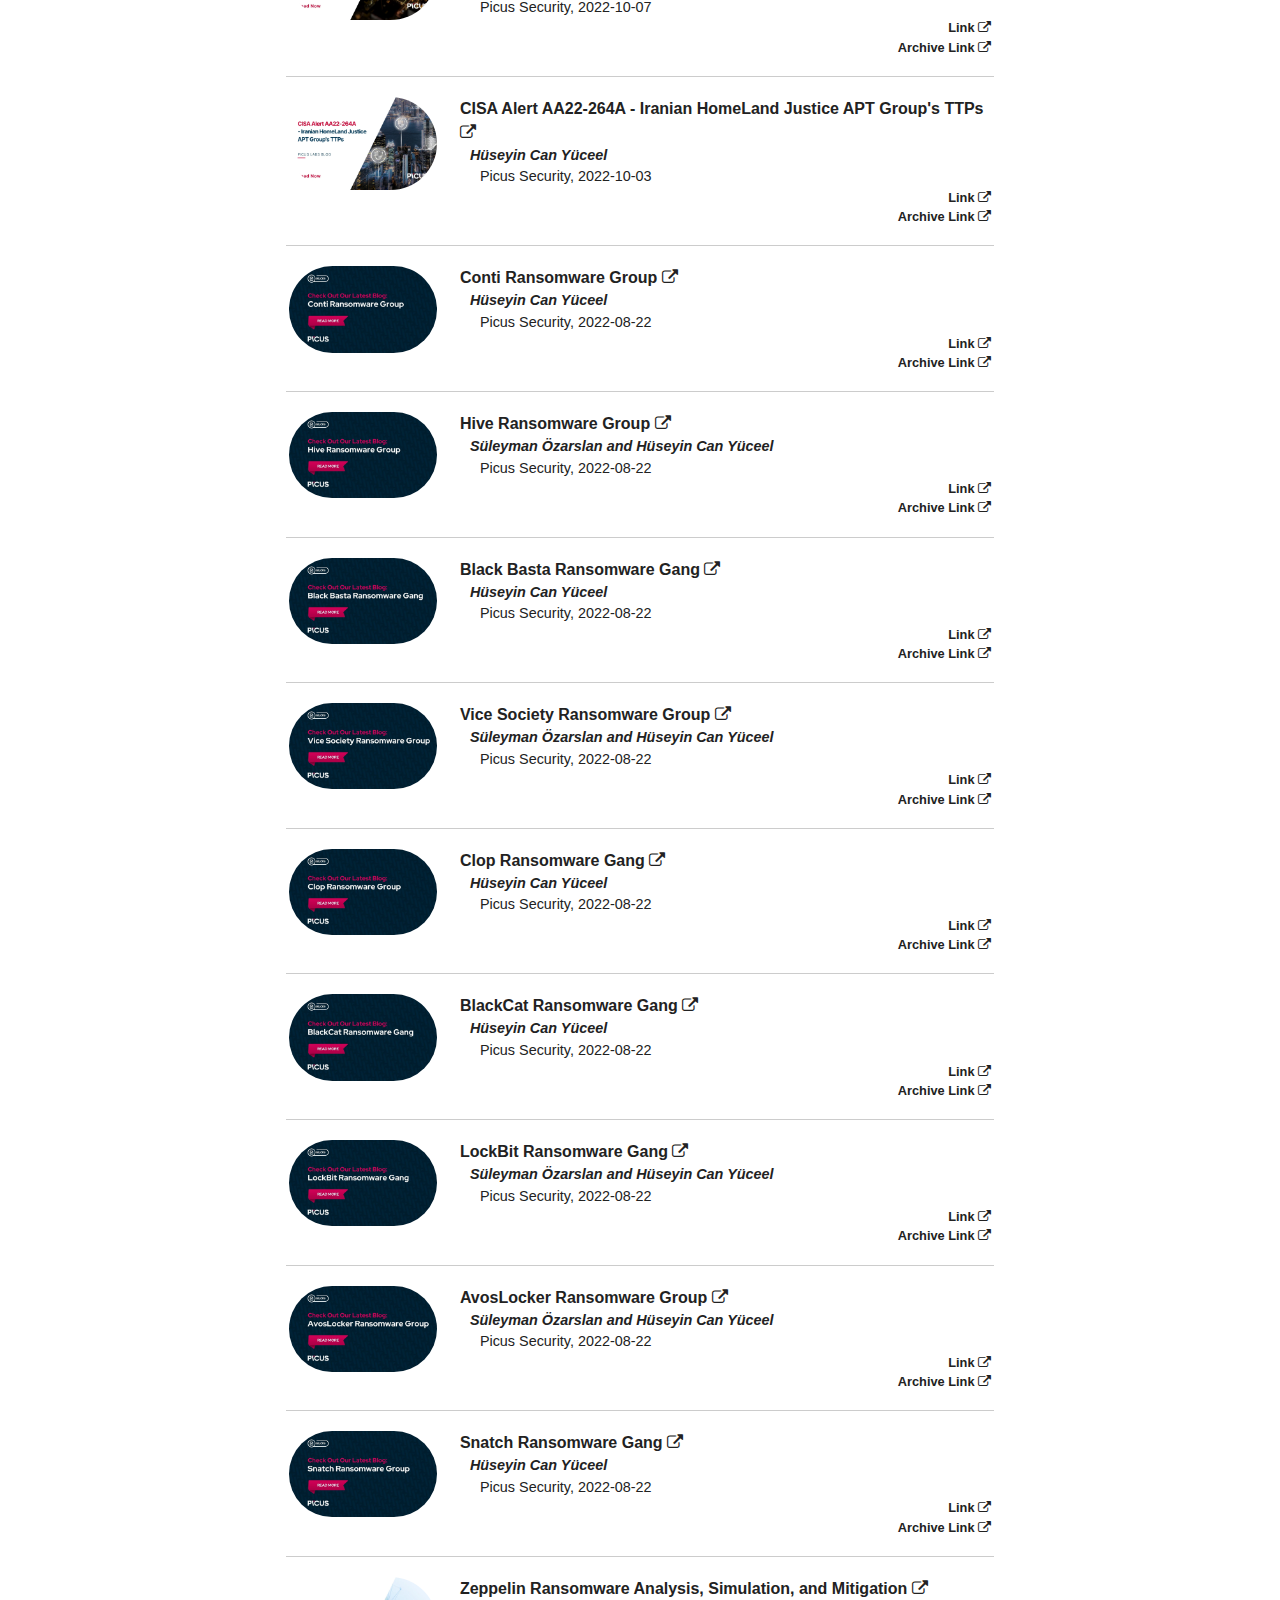
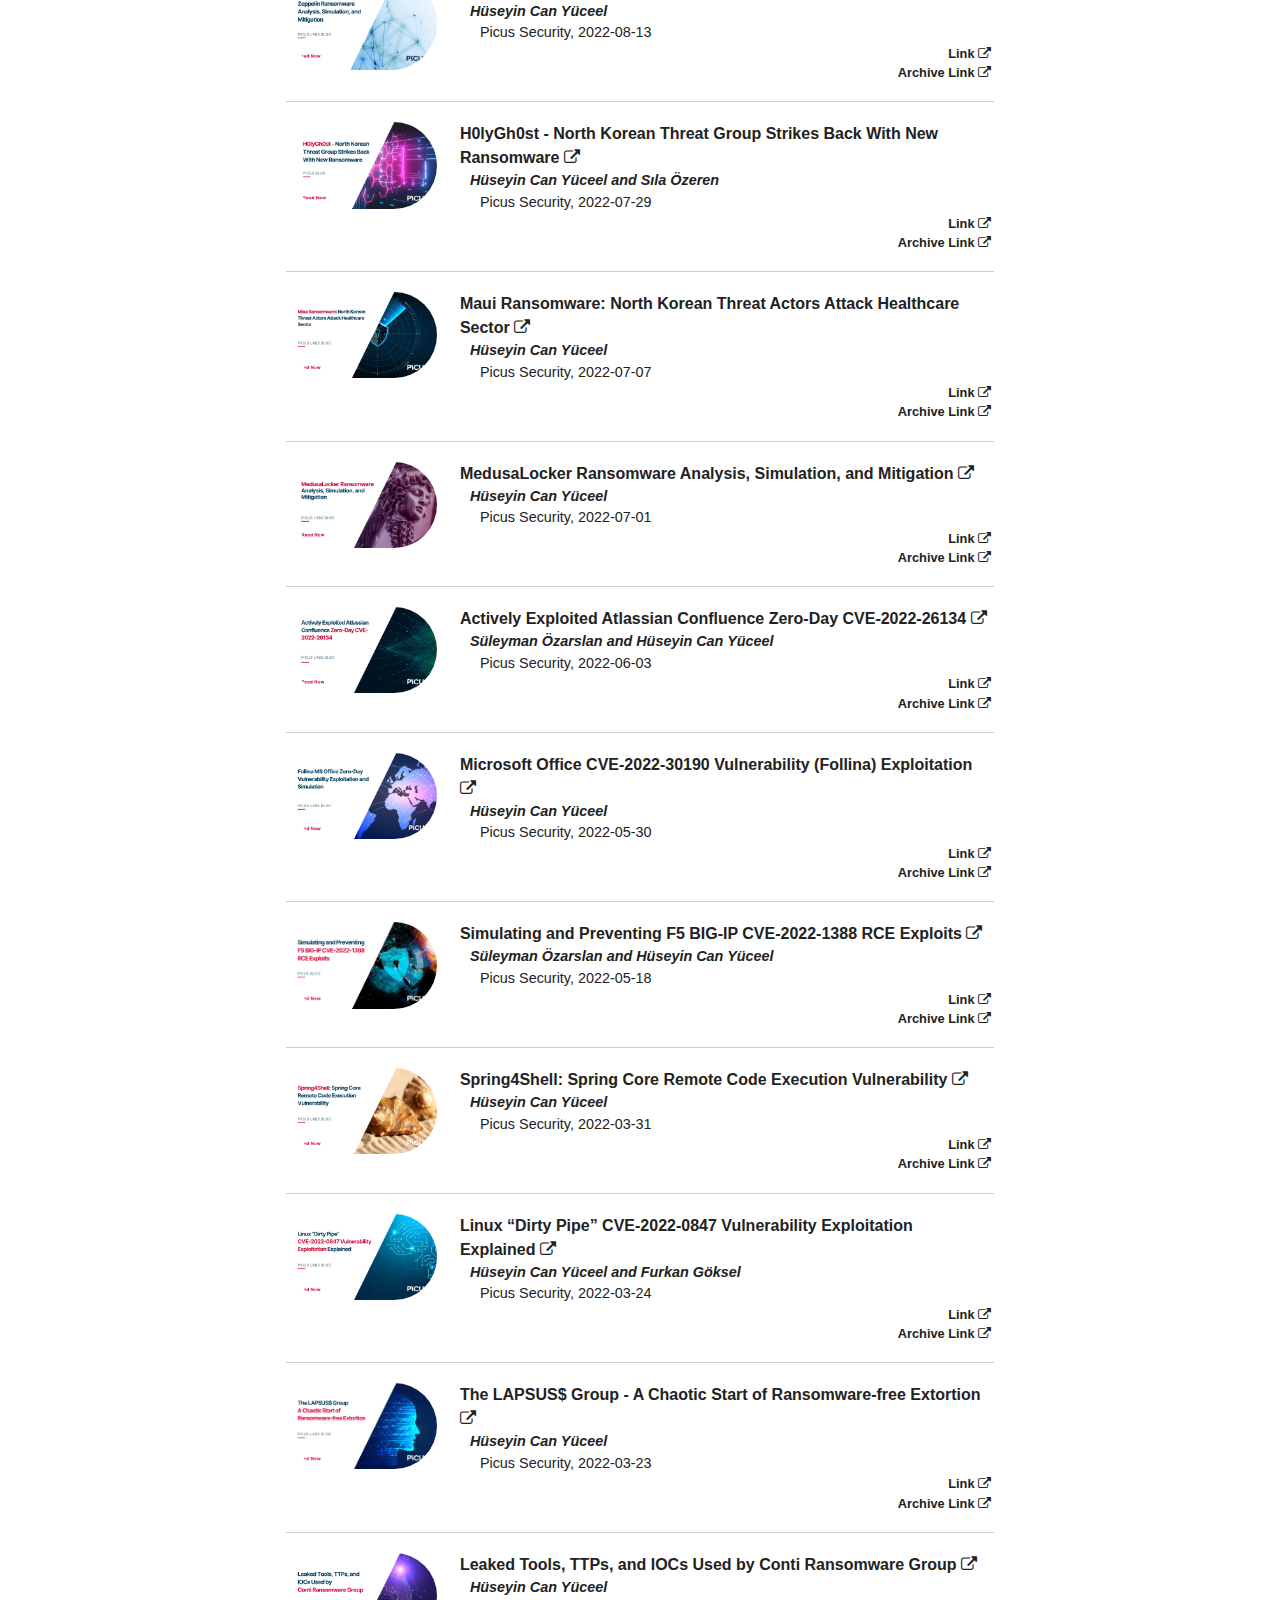
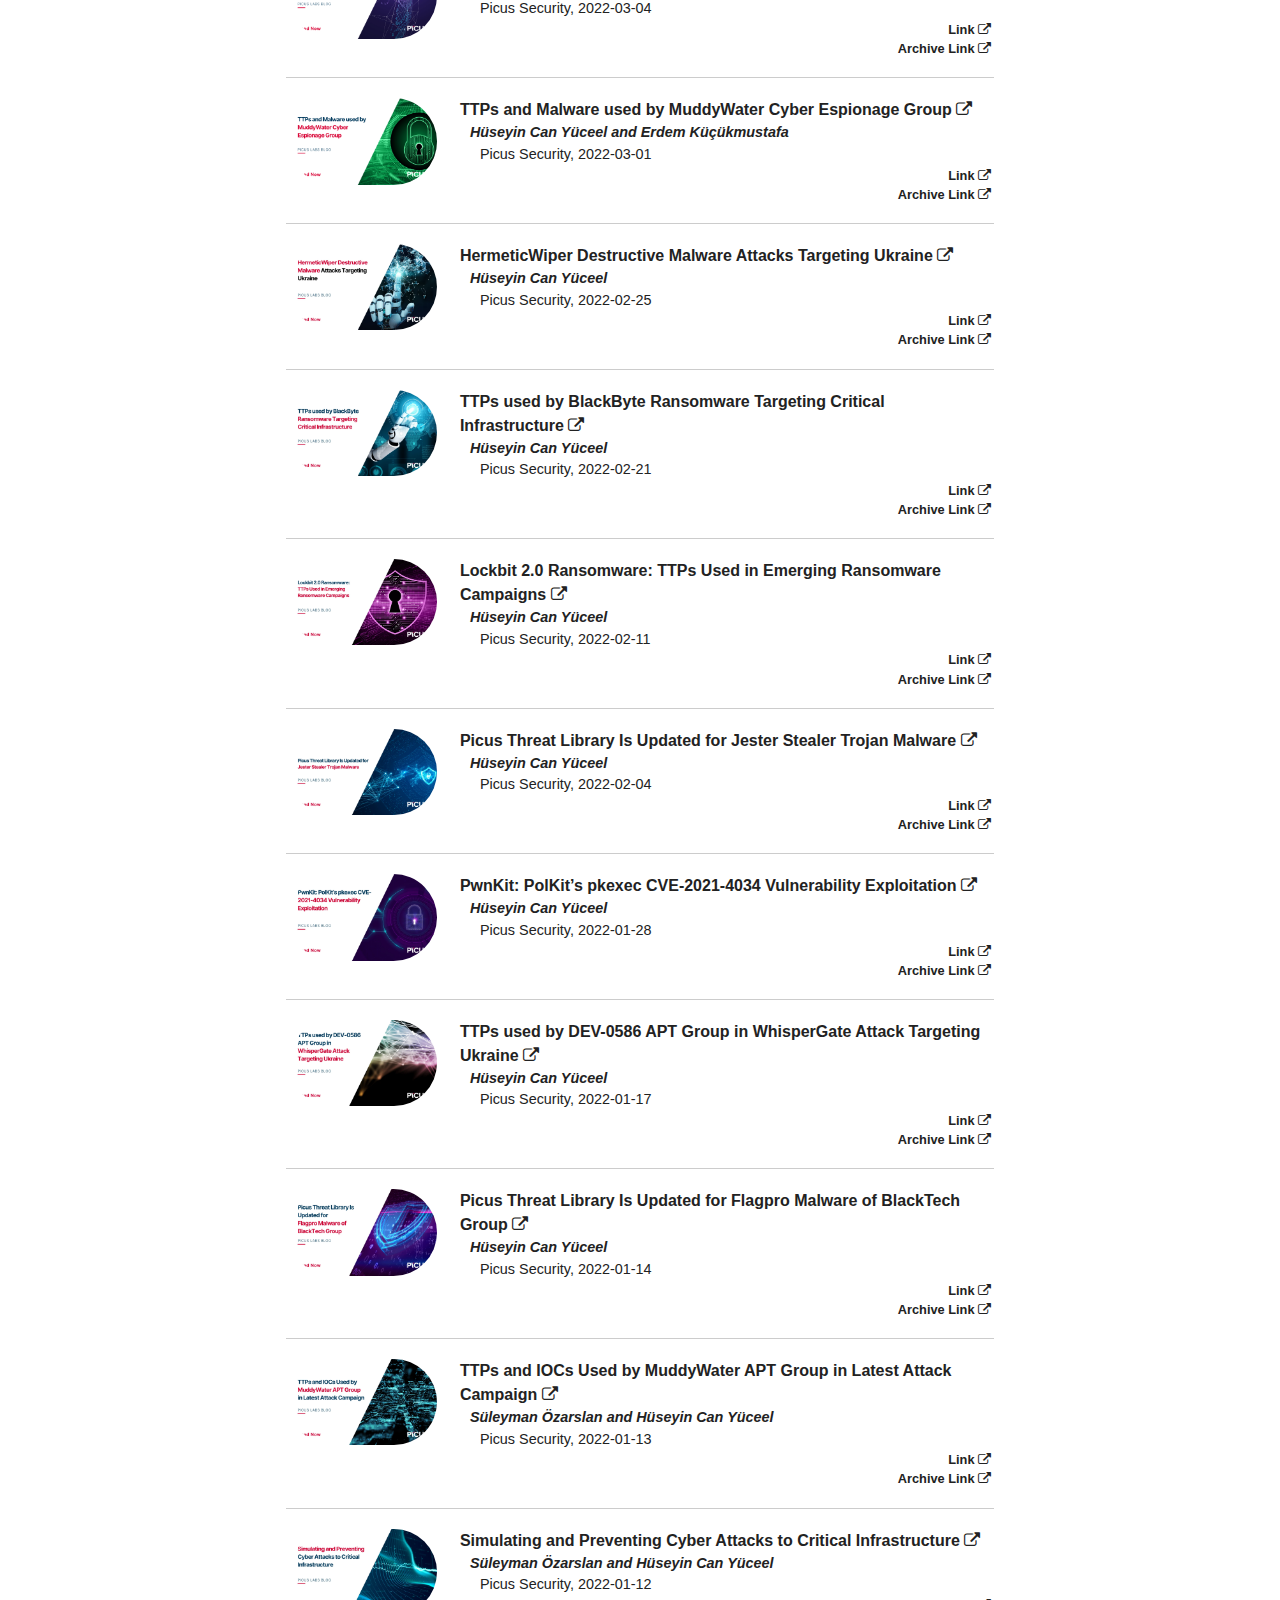
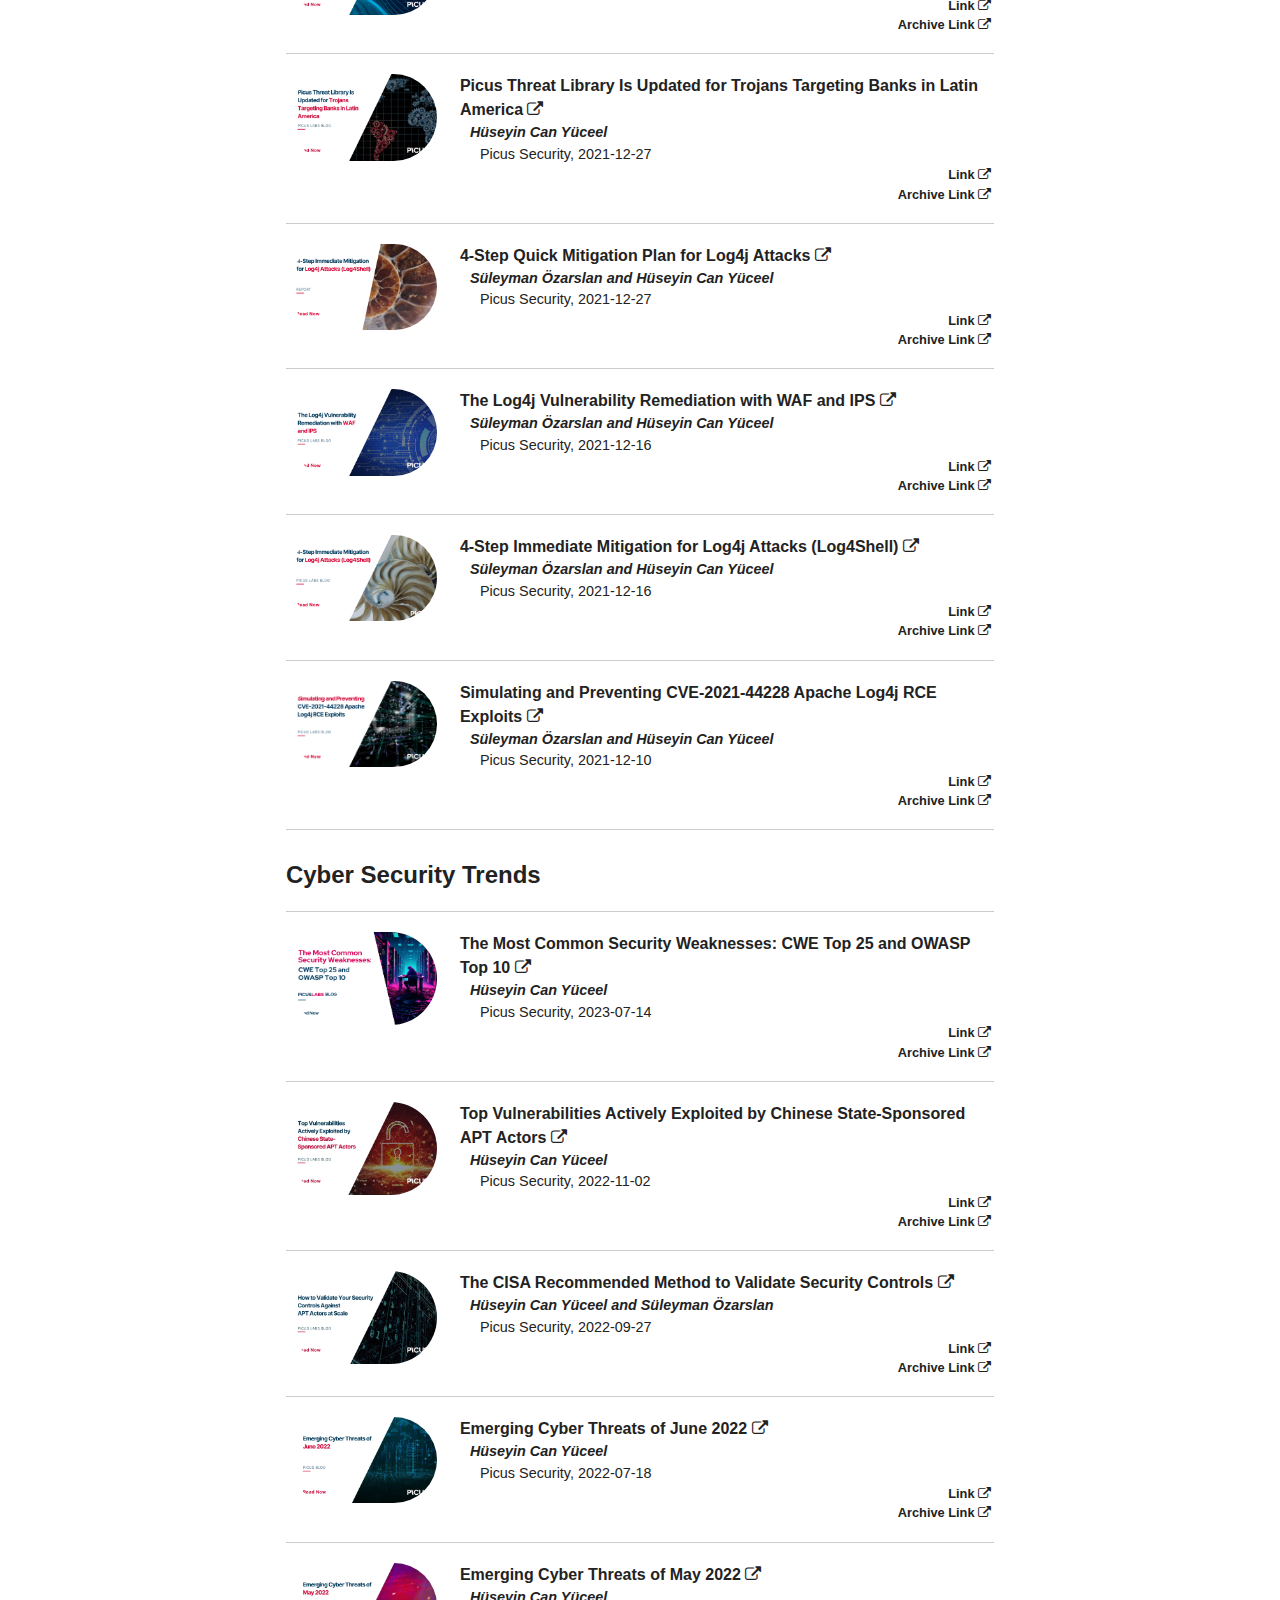
==== commit 86568e5c: "Update index.html" ====
--- a/blogs/index.html
+++ b/blogs/index.html
@@ -123,6 +123,138 @@
         <h3 id="blogs">Cyber Threat Intelligence</h3>
 
 <hr />
+<table> <!-- Blog144-Andariel: North Korean APT Group Targets Military and Nuclear Programs -->
+	<tr>
+	<td class="pub-photocol">
+	<a href="https://www.picussecurity.com/resource/blog/andariel-north-korean-apt-group-targets-military-and-nuclear-programs" target="_blank"><img src="https://hcanyuceel.github.io/blogs/images/Blogs-Line144.webp" class="pub-photo" /></a>
+	</td>
+	<td style="width: 100% ; padding-left:20px">
+	<div class="pub-title">
+		<a href="https://www.picussecurity.com/resource/blog/andariel-north-korean-apt-group-targets-military-and-nuclear-programs" target="_blank">Andariel: North Korean APT Group Targets Military and Nuclear Programs <i class="fa fa-external-link"></i></a>
+	</div>
+	<div class="pub-authors">
+		<b>Hüseyin Can Yüceel</b>
+	</div>
+	<div class="pub-venue">
+		Picus Security, 2024-07-26
+	</div>
+
+	<div class="pub-accordion">
+		<input id="Blogs-144-item1" name="accordion1" type="checkbox" />
+		<label for="Blogs-144-item1">
+		<a href="https://www.picussecurity.com/resource/blog/andariel-north-korean-apt-group-targets-military-and-nuclear-programs" target="_blank">Link <i class="fa fa-external-link"></i></a>
+		</label>
+
+		<input id="Blogs-144-item2" name="accordion1" type="checkbox" />
+		<label for="Blogs-144-item2">
+		<a href="https://web.archive.org/web/20240730195636/https://www.picussecurity.com/resource/blog/andariel-north-korean-apt-group-targets-military-and-nuclear-programs">Archive Link <i class="fa fa-external-link"></i></a>
+		</label>
+	
+	</div>
+	</td>
+	</tr>
+	</table>
+<hr />
+	      
+<table> <!-- Blog143-APT40: Leviathan Targets Asia-Pacific Countries for Cyber Espionage -->
+	<tr>
+	<td class="pub-photocol">
+	<a href="https://www.picussecurity.com/resource/blog/apt40-leviathan-targets-asia-pacific-countries-for-cyber-espionage" target="_blank"><img src="https://hcanyuceel.github.io/blogs/images/Blogs-Line143.webp" class="pub-photo" /></a>
+	</td>
+	<td style="width: 100% ; padding-left:20px">
+	<div class="pub-title">
+		<a href="https://www.picussecurity.com/resource/blog/apt40-leviathan-targets-asia-pacific-countries-for-cyber-espionage" target="_blank">APT40: Leviathan Targets Asia-Pacific Countries for Cyber Espionage <i class="fa fa-external-link"></i></a>
+	</div>
+	<div class="pub-authors">
+		<b>Hüseyin Can Yüceel</b>
+	</div>
+	<div class="pub-venue">
+		Picus Security, 2024-07-10
+	</div>
+
+	<div class="pub-accordion">
+		<input id="Blogs-143-item1" name="accordion1" type="checkbox" />
+		<label for="Blogs-143-item1">
+		<a href="https://www.picussecurity.com/resource/blog/apt40-leviathan-targets-asia-pacific-countries-for-cyber-espionage" target="_blank">Link <i class="fa fa-external-link"></i></a>
+		</label>
+
+		<input id="Blogs-143-item2" name="accordion1" type="checkbox" />
+		<label for="Blogs-143-item2">
+		<a href="https://web.archive.org/web/20240710161658/https://www.picussecurity.com/resource/blog/apt40-leviathan-targets-asia-pacific-countries-for-cyber-espionage">Archive Link <i class="fa fa-external-link"></i></a>
+		</label>
+	
+	</div>
+	</td>
+	</tr>
+	</table>
+<hr />
+	      
+<table> <!-- Blog142-CVE-2024-24919: Check Point Security Gateways Zero-Day Vulnerability Explained -->
+	<tr>
+	<td class="pub-photocol">
+	<a href="https://www.picussecurity.com/resource/blog/cve-2024-24919-check-point-security-gateways-zero-day-vulnerability-explained" target="_blank"><img src="https://hcanyuceel.github.io/blogs/images/Blogs-Line142.webp" class="pub-photo" /></a>
+	</td>
+	<td style="width: 100% ; padding-left:20px">
+	<div class="pub-title">
+		<a href="https://www.picussecurity.com/resource/blog/cve-2024-24919-check-point-security-gateways-zero-day-vulnerability-explained" target="_blank">CVE-2024-24919: Check Point Security Gateways Zero-Day Vulnerability Explained <i class="fa fa-external-link"></i></a>
+	</div>
+	<div class="pub-authors">
+		<b>Hüseyin Can Yüceel</b>
+	</div>
+	<div class="pub-venue">
+		Picus Security, 2024-06-03
+	</div>
+
+	<div class="pub-accordion">
+		<input id="Blogs-142-item1" name="accordion1" type="checkbox" />
+		<label for="Blogs-142-item1">
+		<a href="https://www.picussecurity.com/resource/blog/cve-2024-24919-check-point-security-gateways-zero-day-vulnerability-explained" target="_blank">Link <i class="fa fa-external-link"></i></a>
+		</label>
+
+		<input id="Blogs-142-item2" name="accordion1" type="checkbox" />
+		<label for="Blogs-142-item2">
+		<a href="https://web.archive.org/web/20240702135708/https://www.picussecurity.com/resource/blog/cve-2024-24919-check-point-security-gateways-zero-day-vulnerability-explained">Archive Link <i class="fa fa-external-link"></i></a>
+		</label>
+	
+	</div>
+	</td>
+	</tr>
+	</table>
+<hr />
+	      
+<table> <!-- Blog140-Black Basta Ransomware Analysis, Simulation, and Mitigation - CISA Alert AA24-131A -->
+	<tr>
+	<td class="pub-photocol">
+	<a href="https://www.picussecurity.com/resource/blog/black-basta-ransomware-analysis-cisa-alert-aa24-131a" target="_blank"><img src="https://hcanyuceel.github.io/blogs/images/Blogs-Line140.webp" class="pub-photo" /></a>
+	</td>
+	<td style="width: 100% ; padding-left:20px">
+	<div class="pub-title">
+		<a href="https://www.picussecurity.com/resource/blog/black-basta-ransomware-analysis-cisa-alert-aa24-131a" target="_blank">Black Basta Ransomware Analysis, Simulation, and Mitigation - CISA Alert AA24-131A <i class="fa fa-external-link"></i></a>
+	</div>
+	<div class="pub-authors">
+		<b>Hüseyin Can Yüceel</b>
+	</div>
+	<div class="pub-venue">
+		Picus Security, 2024-05-13
+	</div>
+
+	<div class="pub-accordion">
+		<input id="Blogs-140-item1" name="accordion1" type="checkbox" />
+		<label for="Blogs-140-item1">
+		<a href="https://www.picussecurity.com/resource/blog/black-basta-ransomware-analysis-cisa-alert-aa24-131a" target="_blank">Link <i class="fa fa-external-link"></i></a>
+		</label>
+
+		<input id="Blogs-140-item2" name="accordion1" type="checkbox" />
+		<label for="Blogs-140-item2">
+		<a href="http://web.archive.org/web/20240723222658/https://www.picussecurity.com/resource/blog/black-basta-ransomware-analysis-cisa-alert-aa24-131a">Archive Link <i class="fa fa-external-link"></i></a>
+		</label>
+	
+	</div>
+	</td>
+	</tr>
+	</table>
+<hr />
+	      
 <table> <!-- Blog139-Akira Ransomware Analysis, Simulation and Mitigation- CISA Alert AA24-109A -->
 	<tr>
 	<td class="pub-photocol">
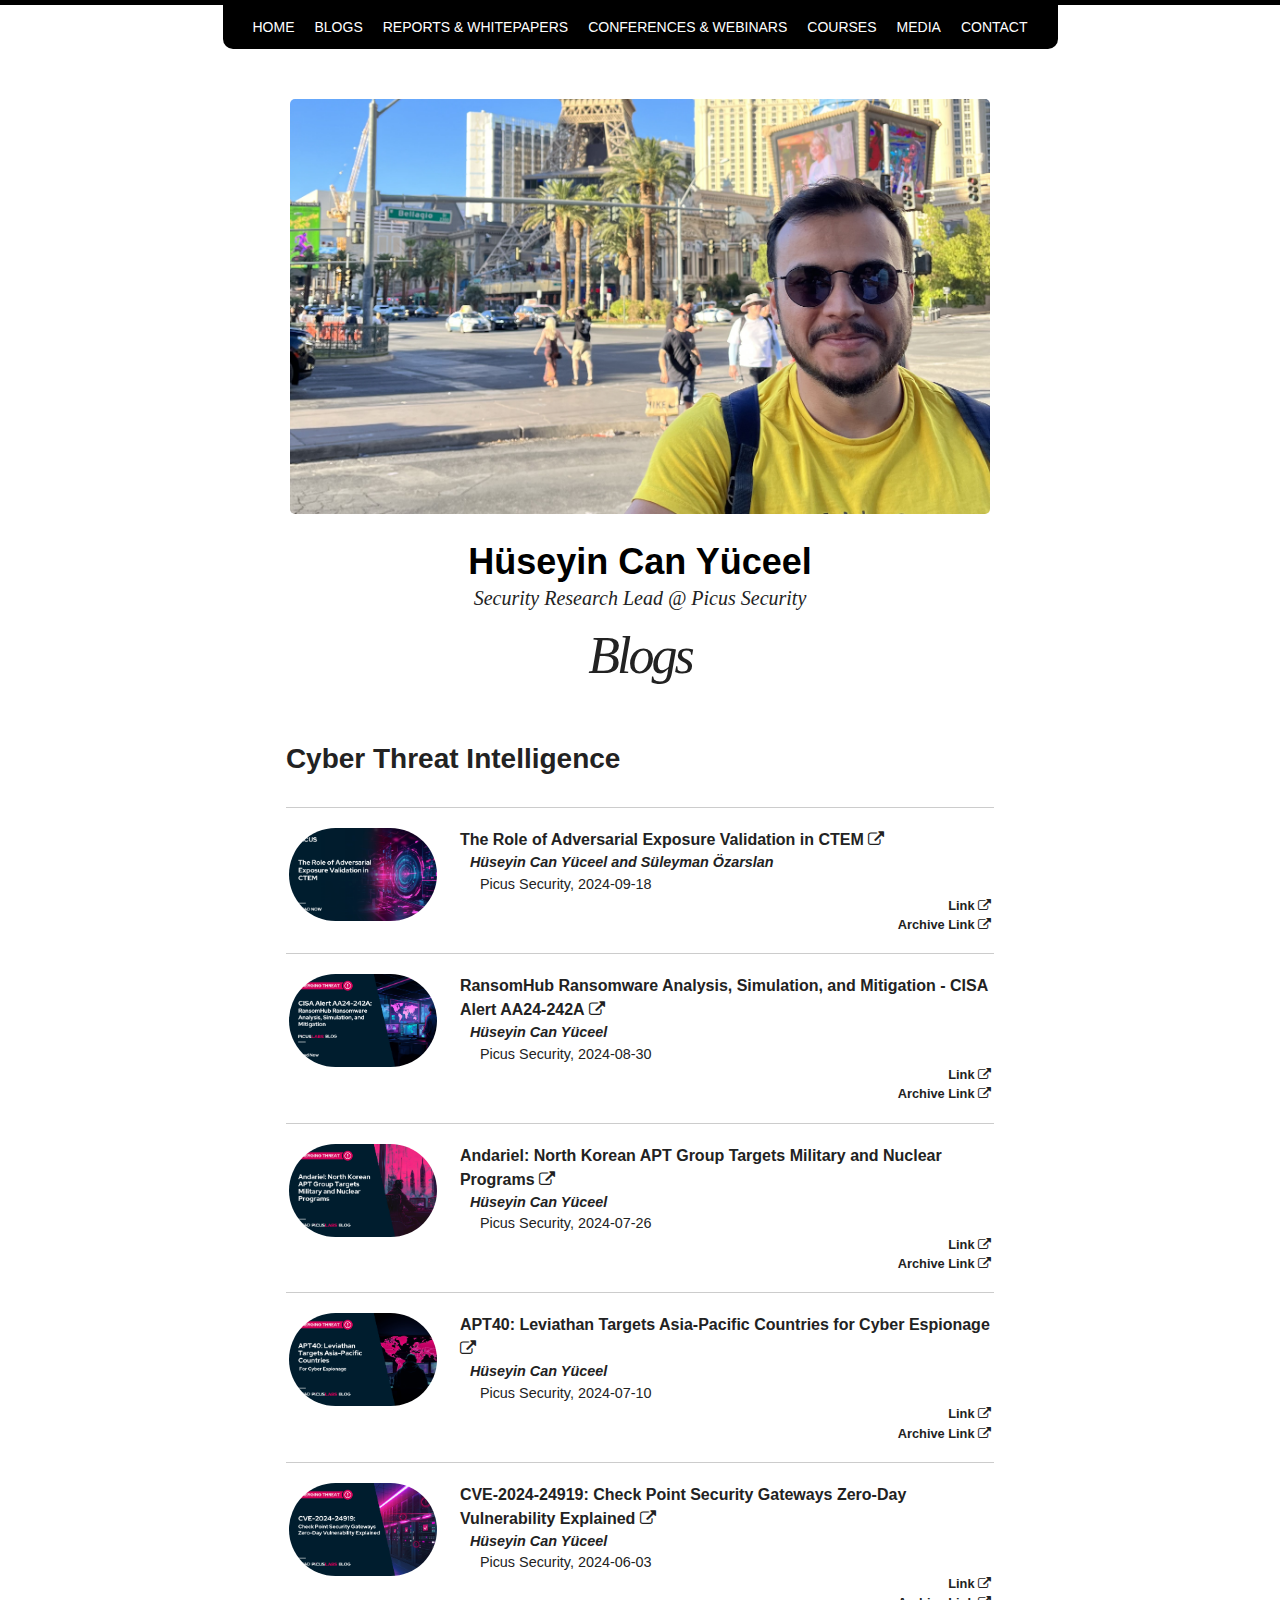
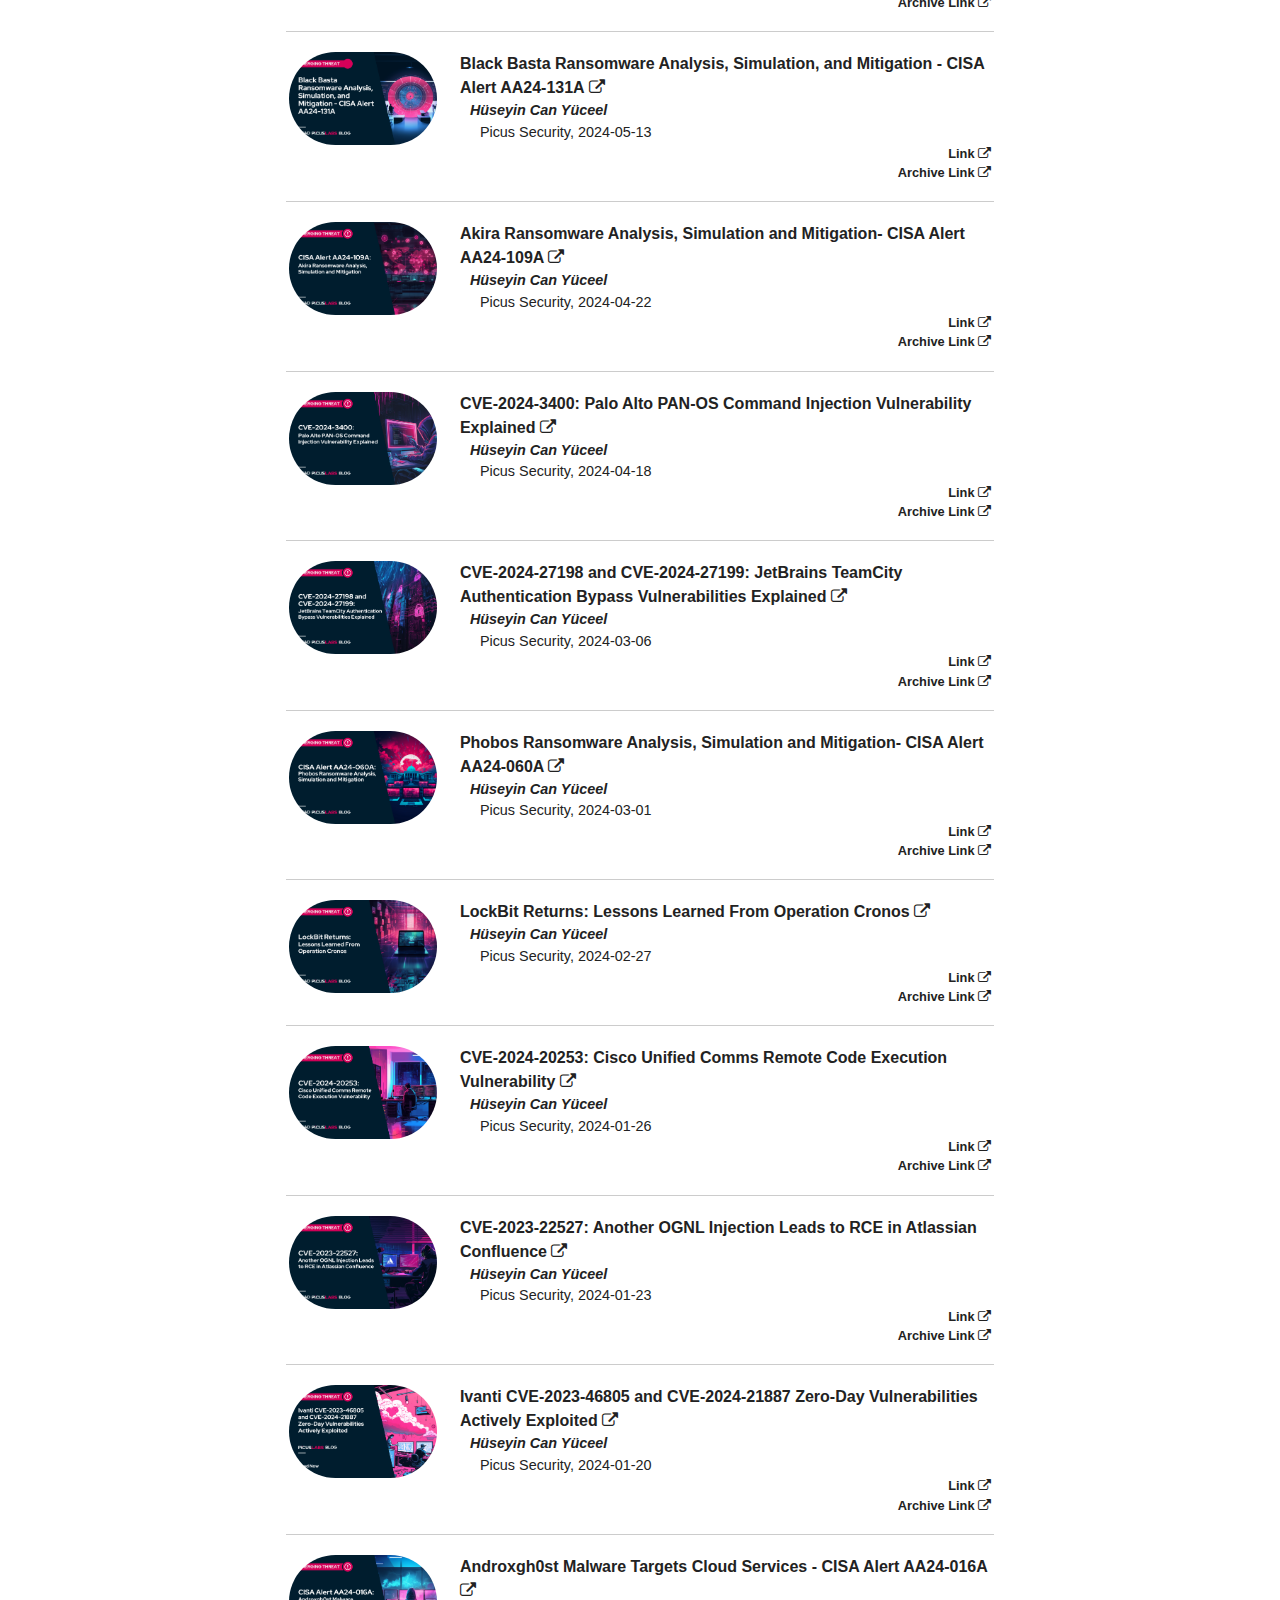
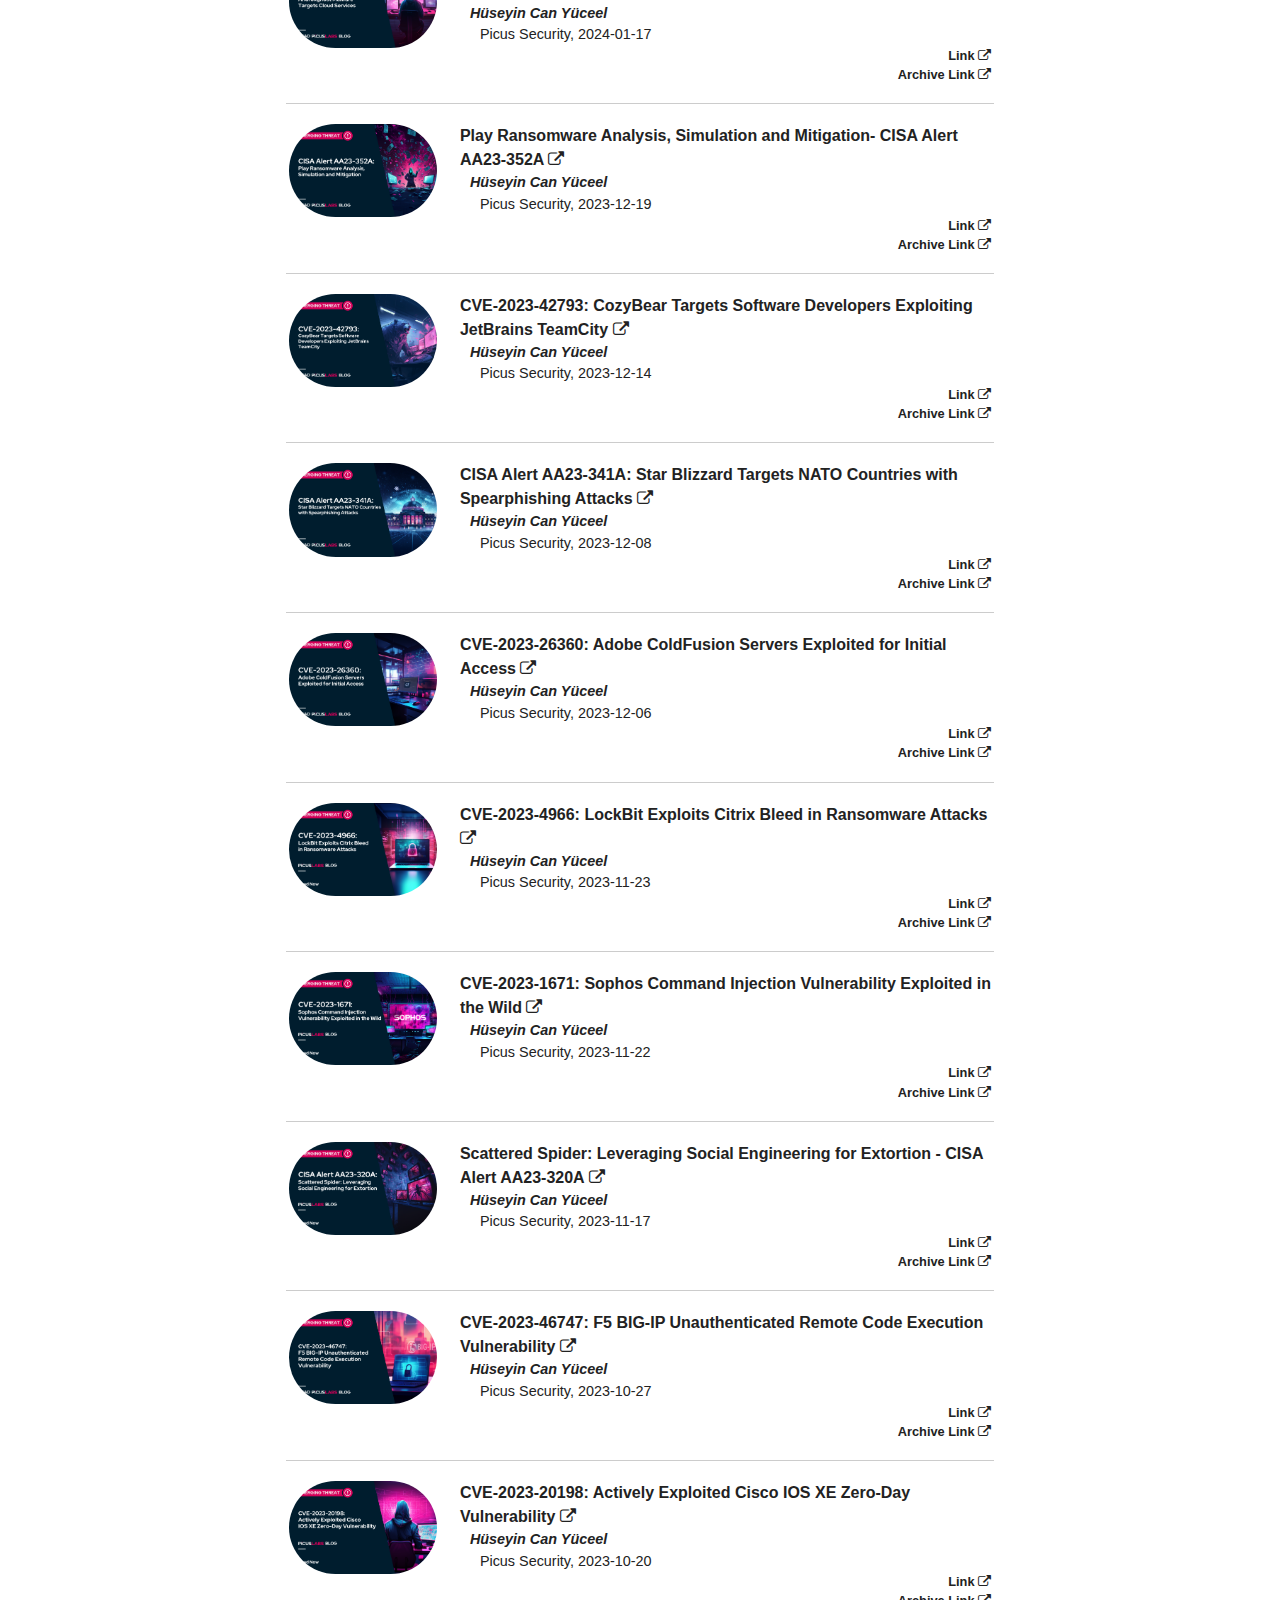
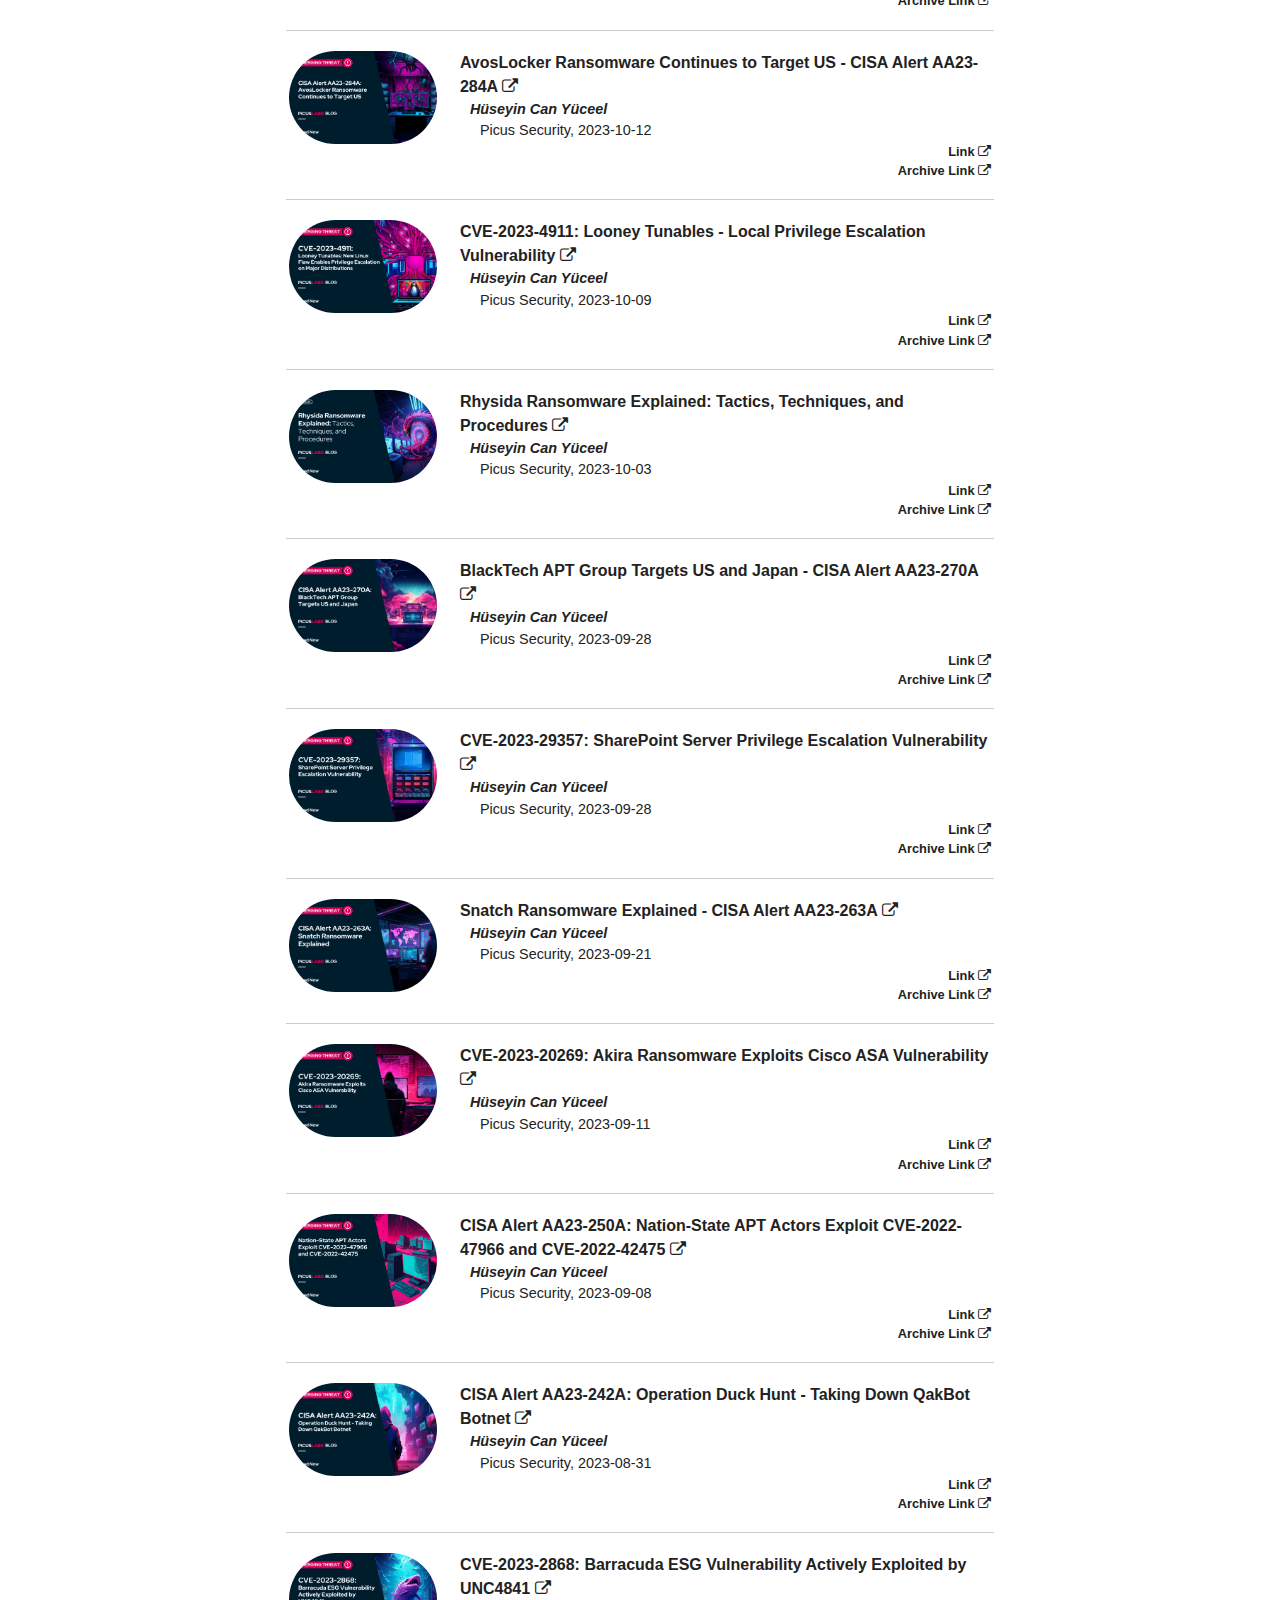
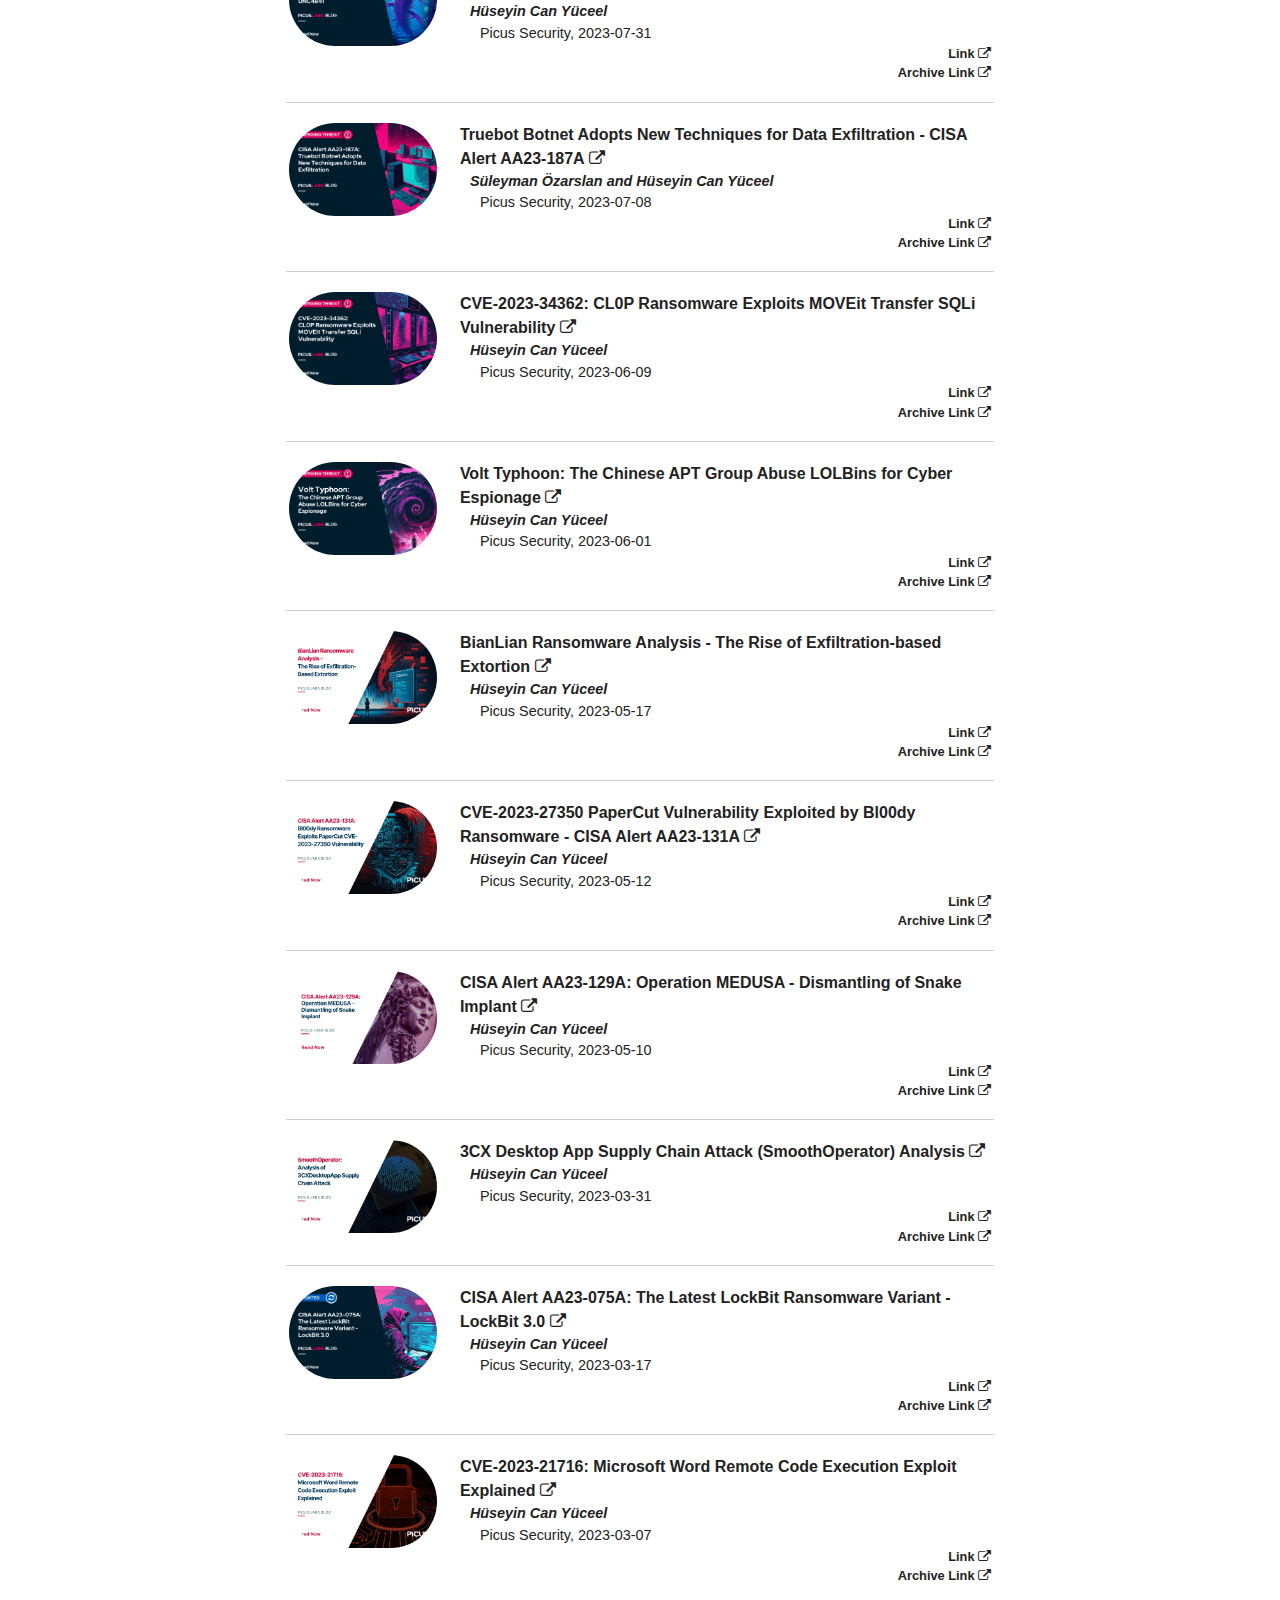
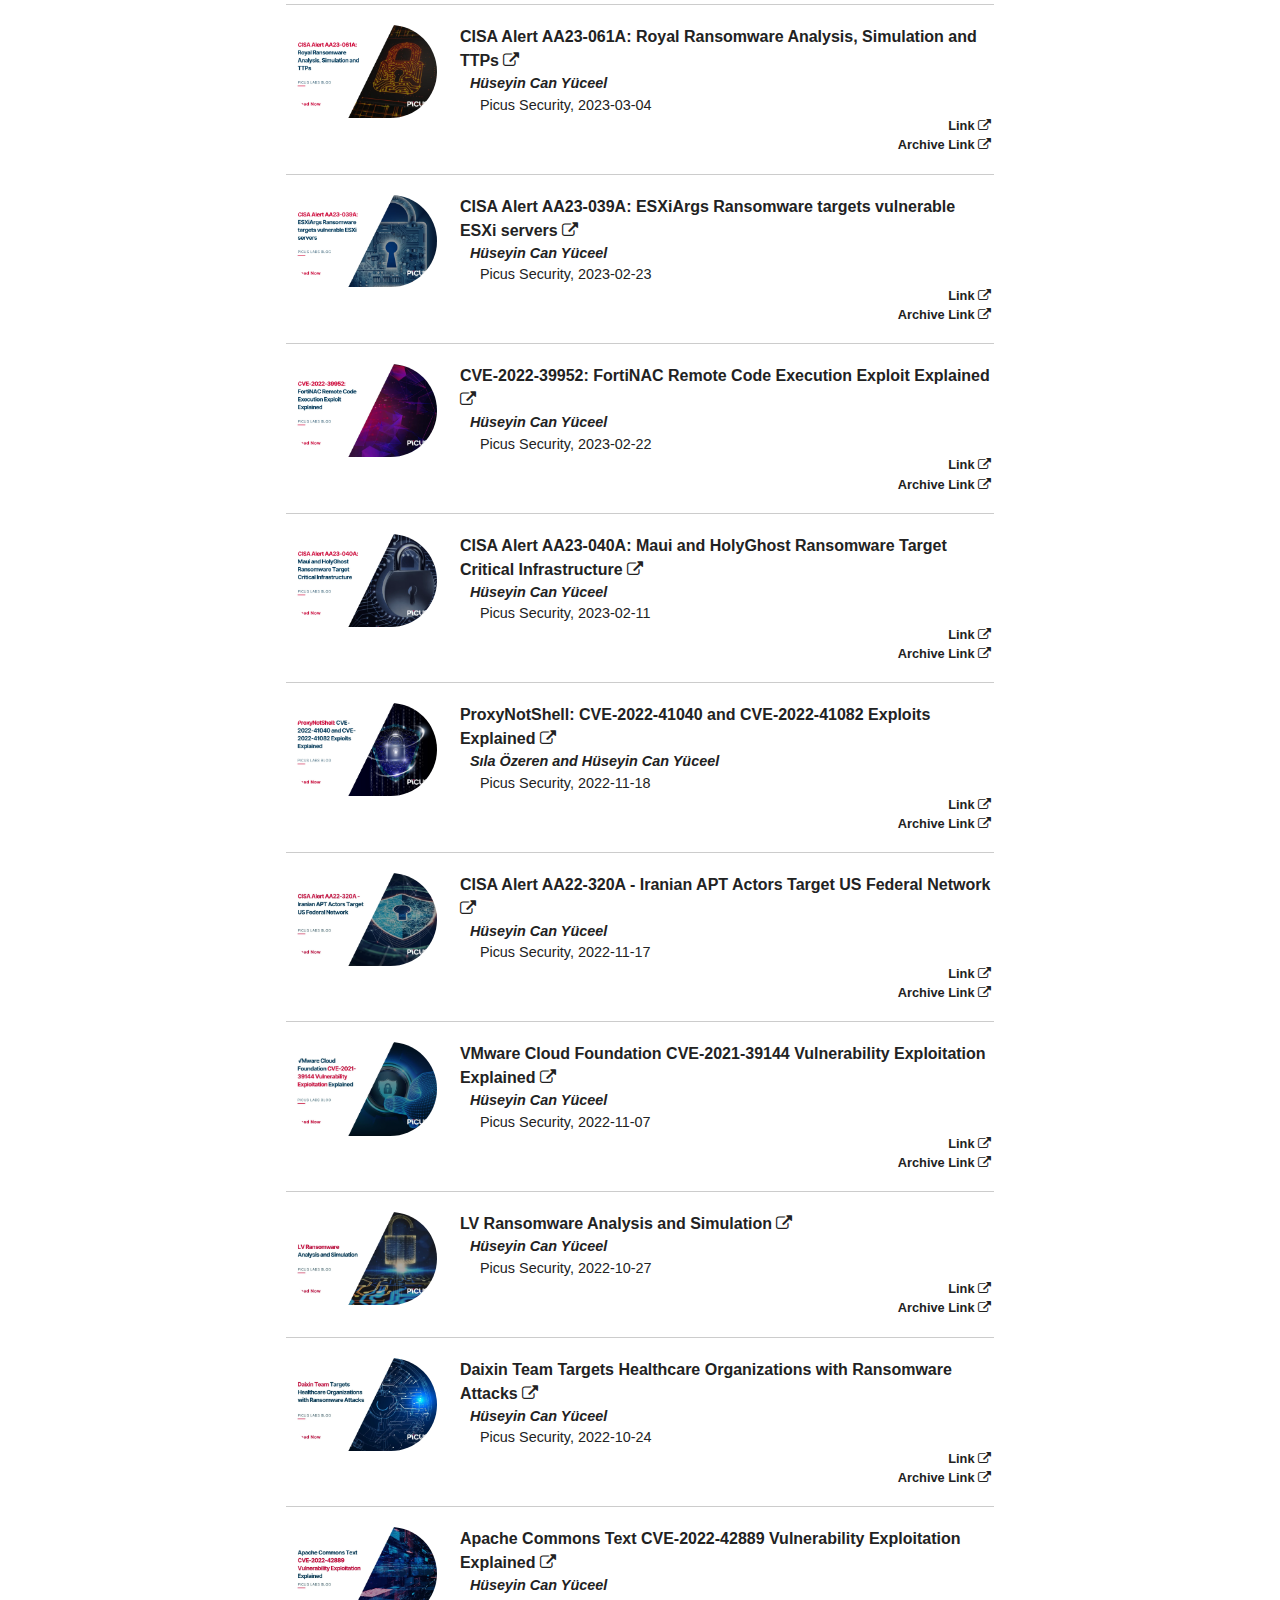
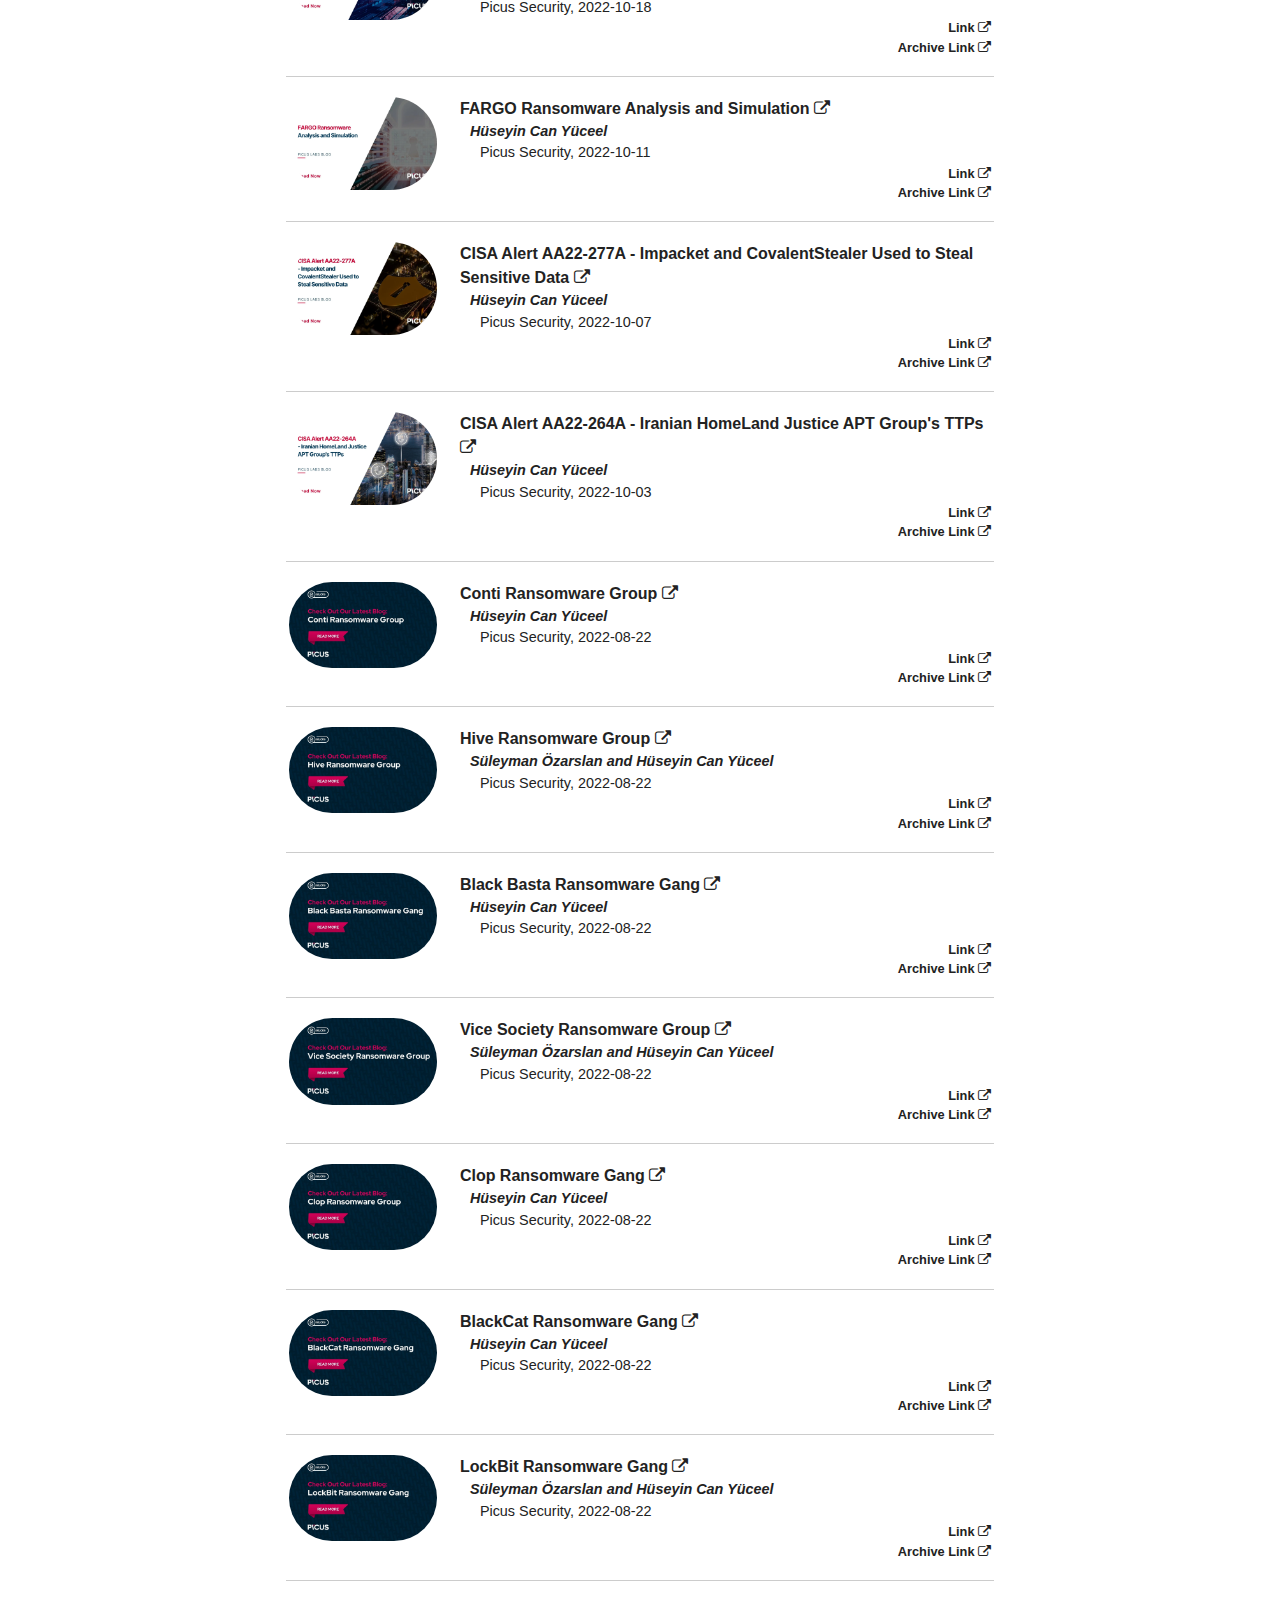
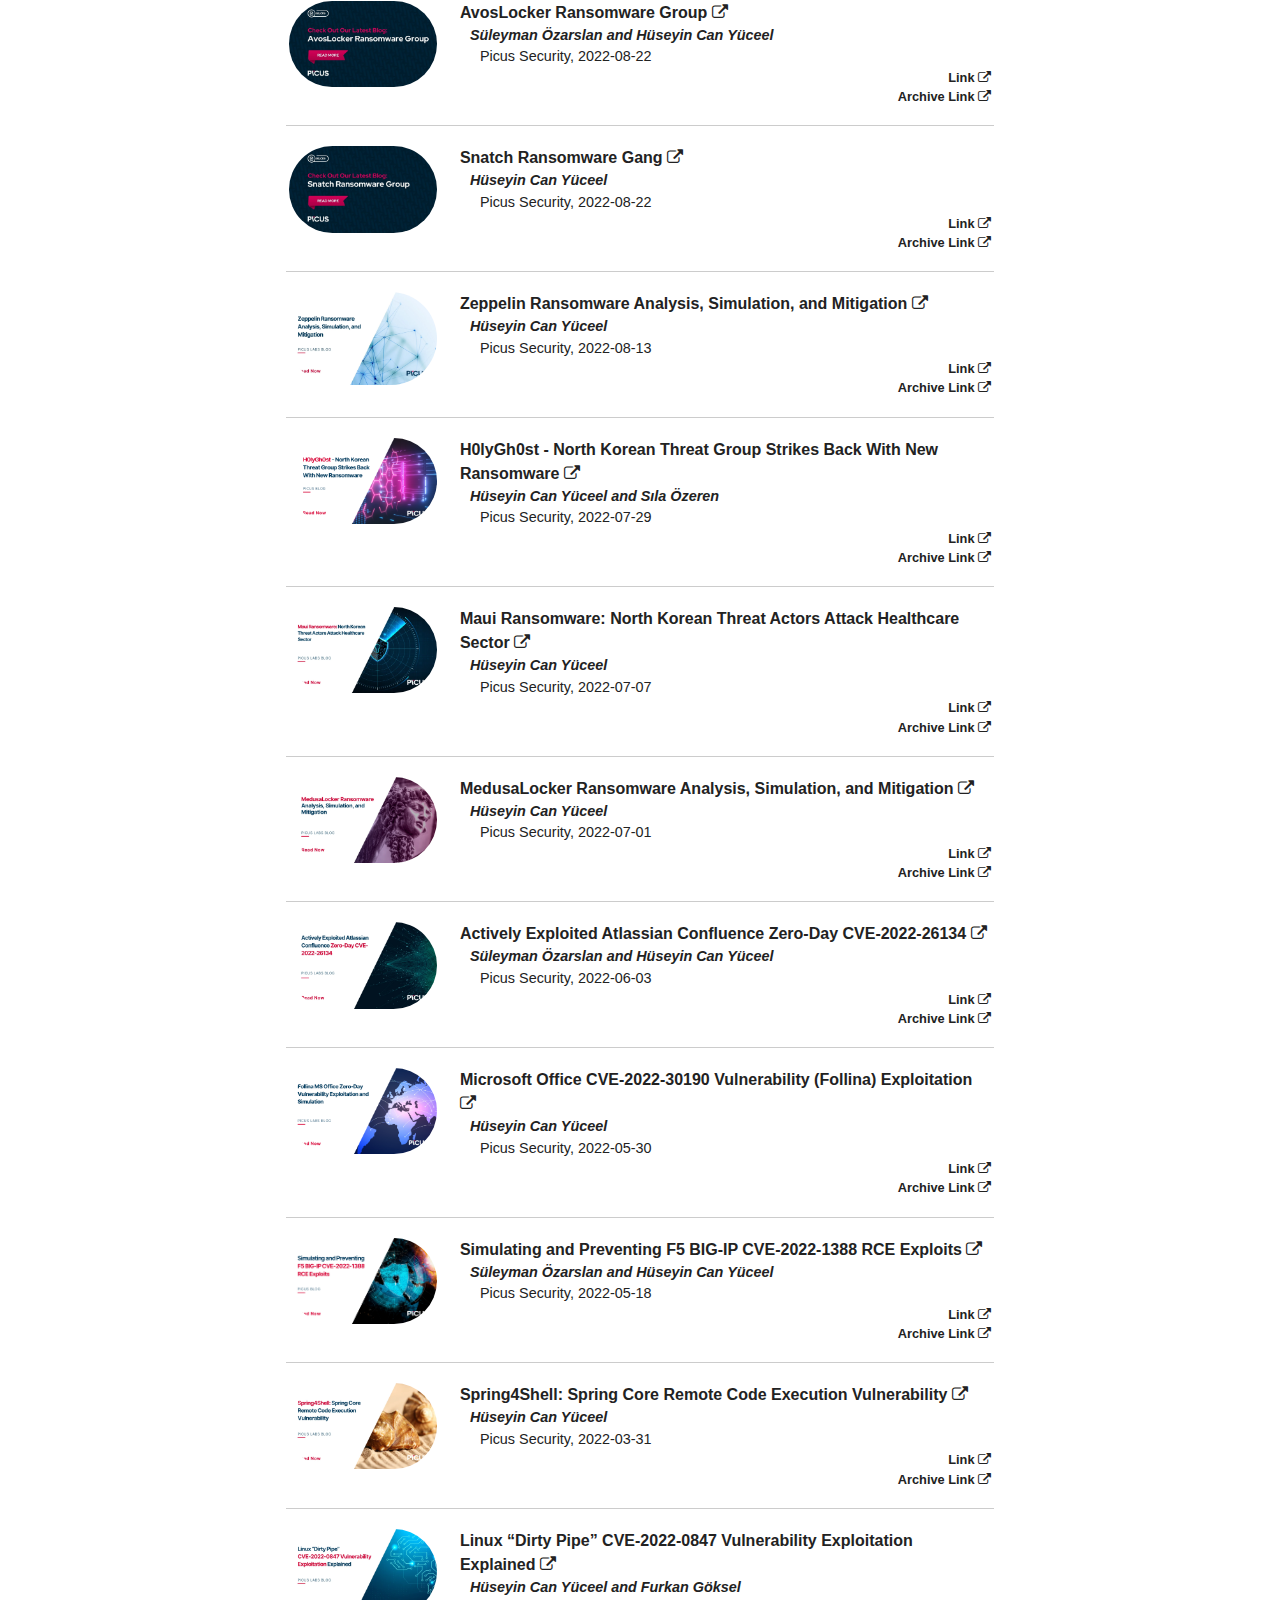
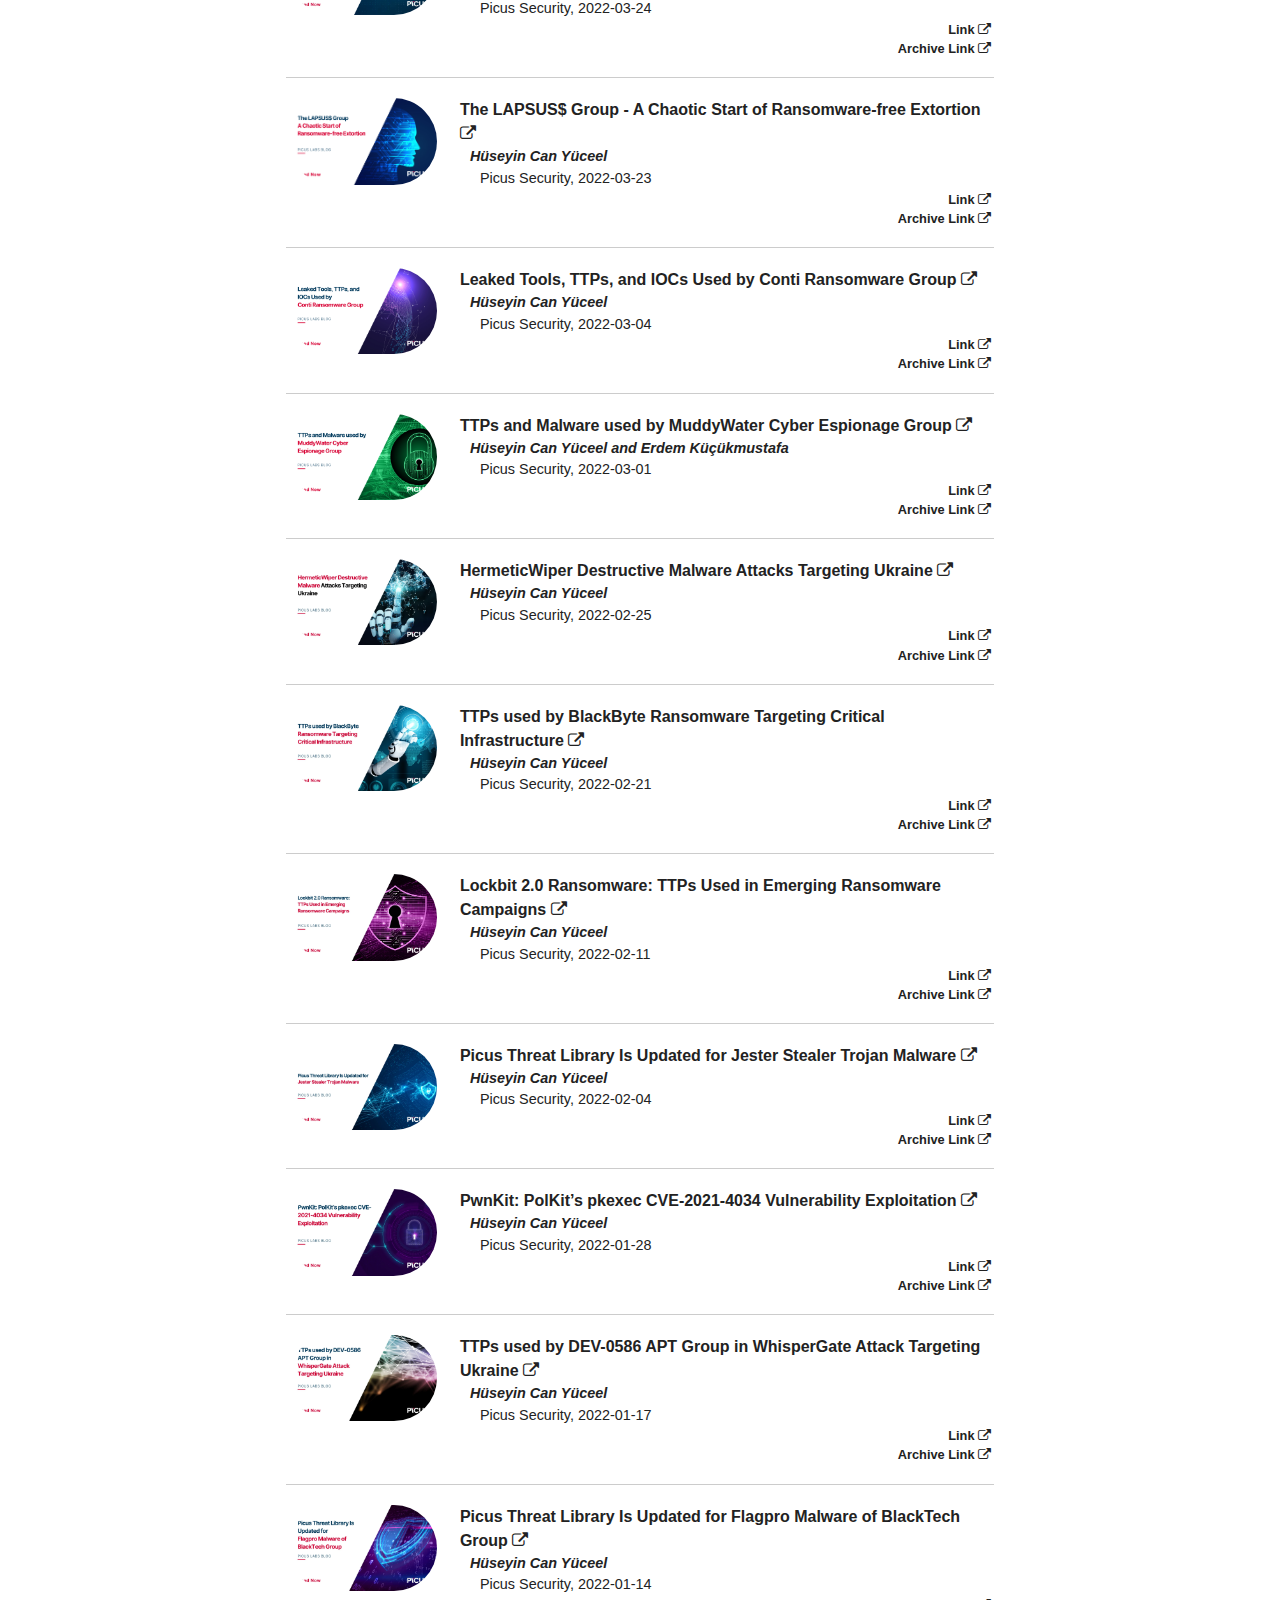
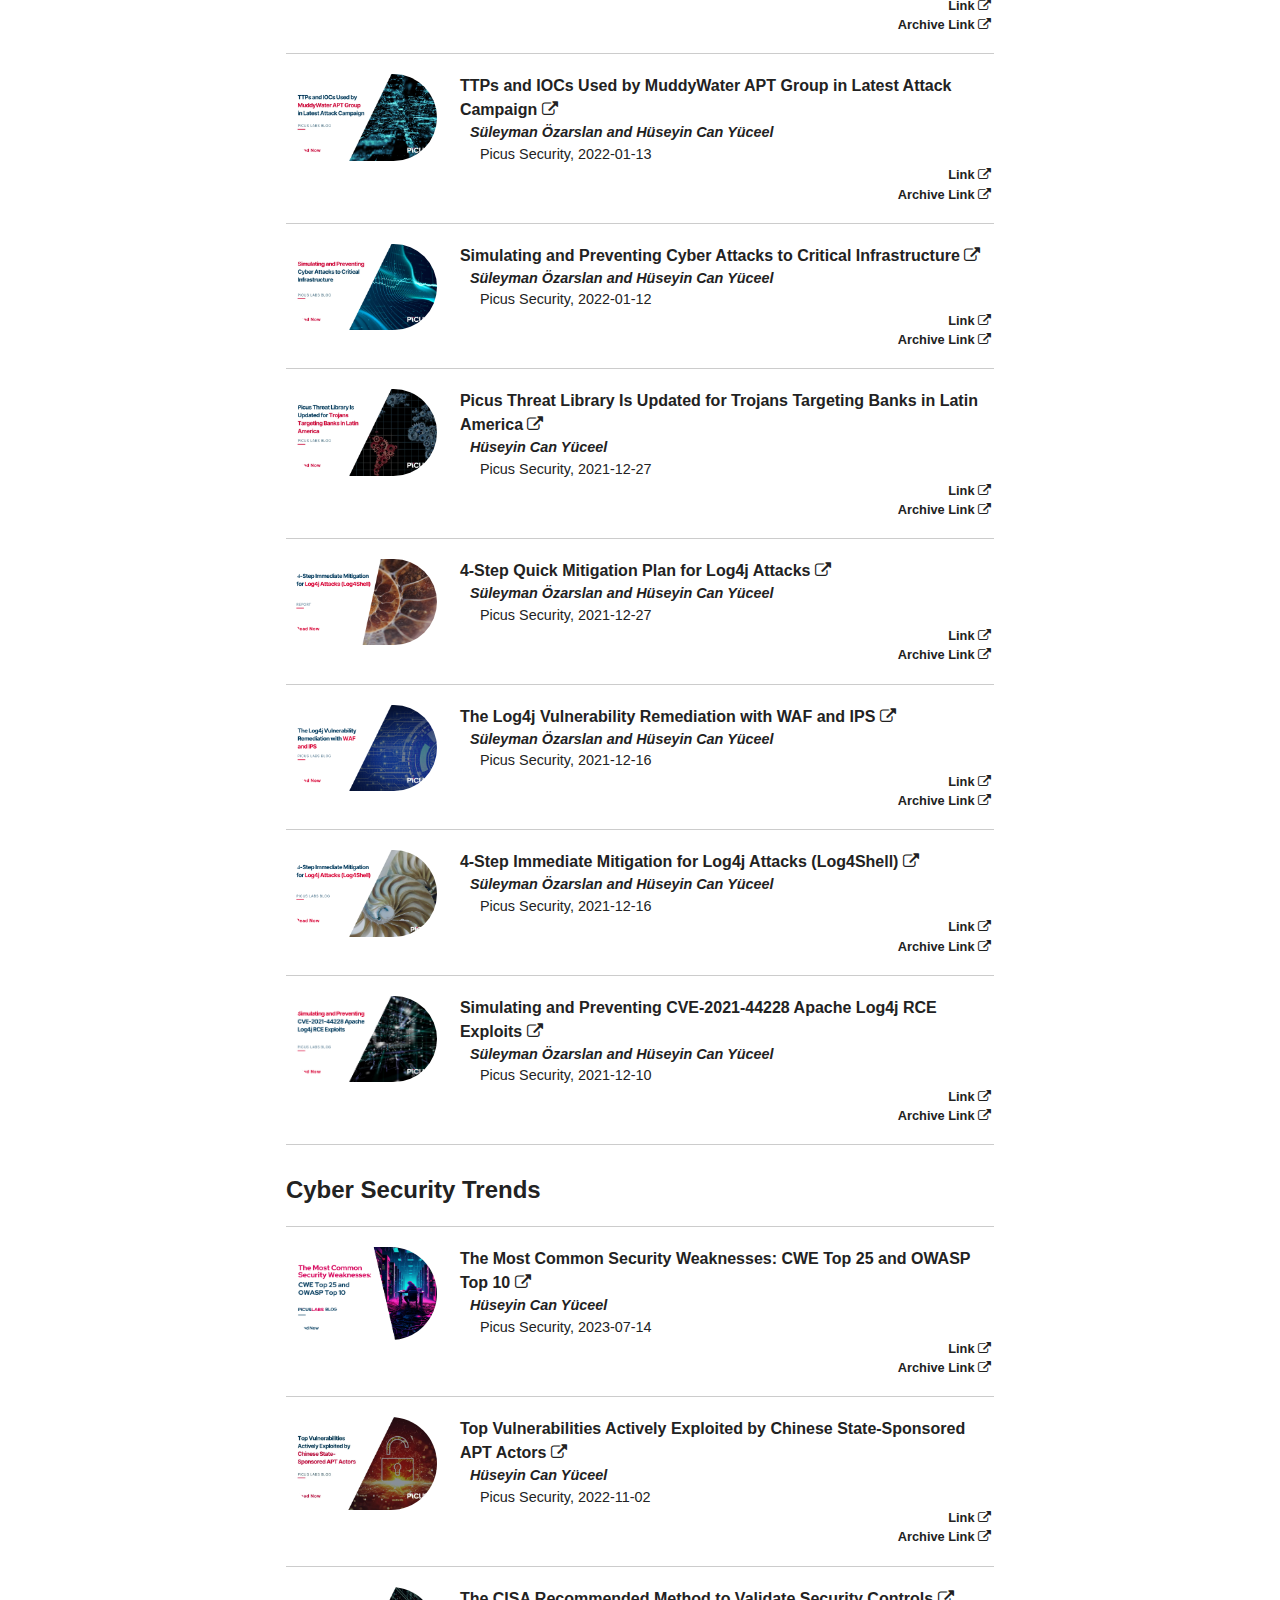
==== commit d75317ea: "Update index.html" ====
--- a/blogs/index.html
+++ b/blogs/index.html
@@ -123,6 +123,72 @@
         <h3 id="blogs">Cyber Threat Intelligence</h3>
 
 <hr />
+<table> <!-- Blog147-The Role of Adversarial Exposure Validation in CTEM -->
+	<tr>
+	<td class="pub-photocol">
+	<a href="https://www.picussecurity.com/resource/blog/the-role-of-adversarial-exposure-validation-in-ctem" target="_blank"><img src="https://hcanyuceel.github.io/blogs/images/Blogs-Line147.png" class="pub-photo" /></a>
+	</td>
+	<td style="width: 100% ; padding-left:20px">
+	<div class="pub-title">
+		<a href="https://www.picussecurity.com/resource/blog/the-role-of-adversarial-exposure-validation-in-ctem" target="_blank">The Role of Adversarial Exposure Validation in CTEM <i class="fa fa-external-link"></i></a>
+	</div>
+	<div class="pub-authors">
+		<b>Hüseyin Can Yüceel and Süleyman Özarslan</b>
+	</div>
+	<div class="pub-venue">
+		Picus Security, 2024-09-18
+	</div>
+
+	<div class="pub-accordion">
+		<input id="Blogs-147-item1" name="accordion1" type="checkbox" />
+		<label for="Blogs-147-item1">
+		<a href="https://www.picussecurity.com/resource/blog/the-role-of-adversarial-exposure-validation-in-ctem" target="_blank">Link <i class="fa fa-external-link"></i></a>
+		</label>
+
+		<input id="Blogs-147-item2" name="accordion1" type="checkbox" />
+		<label for="Blogs-147-item2">
+		<a href="https://web.archive.org/web/20240919184722/https://www.picussecurity.com/resource/blog/the-role-of-adversarial-exposure-validation-in-ctem">Archive Link <i class="fa fa-external-link"></i></a>
+		</label>
+	
+	</div>
+	</td>
+	</tr>
+	</table>
+<hr />
+
+<table> <!-- Blog146-RansomHub Ransomware Analysis, Simulation, and Mitigation - CISA Alert AA24-242A -->
+	<tr>
+	<td class="pub-photocol">
+	<a href="https://www.picussecurity.com/resource/blog/ransomhub-ransomware-cisa-alert-aa24-242a" target="_blank"><img src="https://hcanyuceel.github.io/blogs/images/Blogs-Line146.png" class="pub-photo" /></a>
+	</td>
+	<td style="width: 100% ; padding-left:20px">
+	<div class="pub-title">
+		<a href="https://www.picussecurity.com/resource/blog/ransomhub-ransomware-cisa-alert-aa24-242a" target="_blank">RansomHub Ransomware Analysis, Simulation, and Mitigation - CISA Alert AA24-242A <i class="fa fa-external-link"></i></a>
+	</div>
+	<div class="pub-authors">
+		<b>Hüseyin Can Yüceel</b>
+	</div>
+	<div class="pub-venue">
+		Picus Security, 2024-08-30
+	</div>
+
+	<div class="pub-accordion">
+		<input id="Blogs-146-item1" name="accordion1" type="checkbox" />
+		<label for="Blogs-146-item1">
+		<a href="https://www.picussecurity.com/resource/blog/ransomhub-ransomware-cisa-alert-aa24-242a" target="_blank">Link <i class="fa fa-external-link"></i></a>
+		</label>
+
+		<input id="Blogs-146-item2" name="accordion1" type="checkbox" />
+		<label for="Blogs-146-item2">
+		<a href="https://web.archive.org/web/20240902212222/https://www.picussecurity.com/resource/blog/ransomhub-ransomware-cisa-alert-aa24-242a">Archive Link <i class="fa fa-external-link"></i></a>
+		</label>
+	
+	</div>
+	</td>
+	</tr>
+	</table>
+<hr />
+
 <table> <!-- Blog144-Andariel: North Korean APT Group Targets Military and Nuclear Programs -->
 	<tr>
 	<td class="pub-photocol">
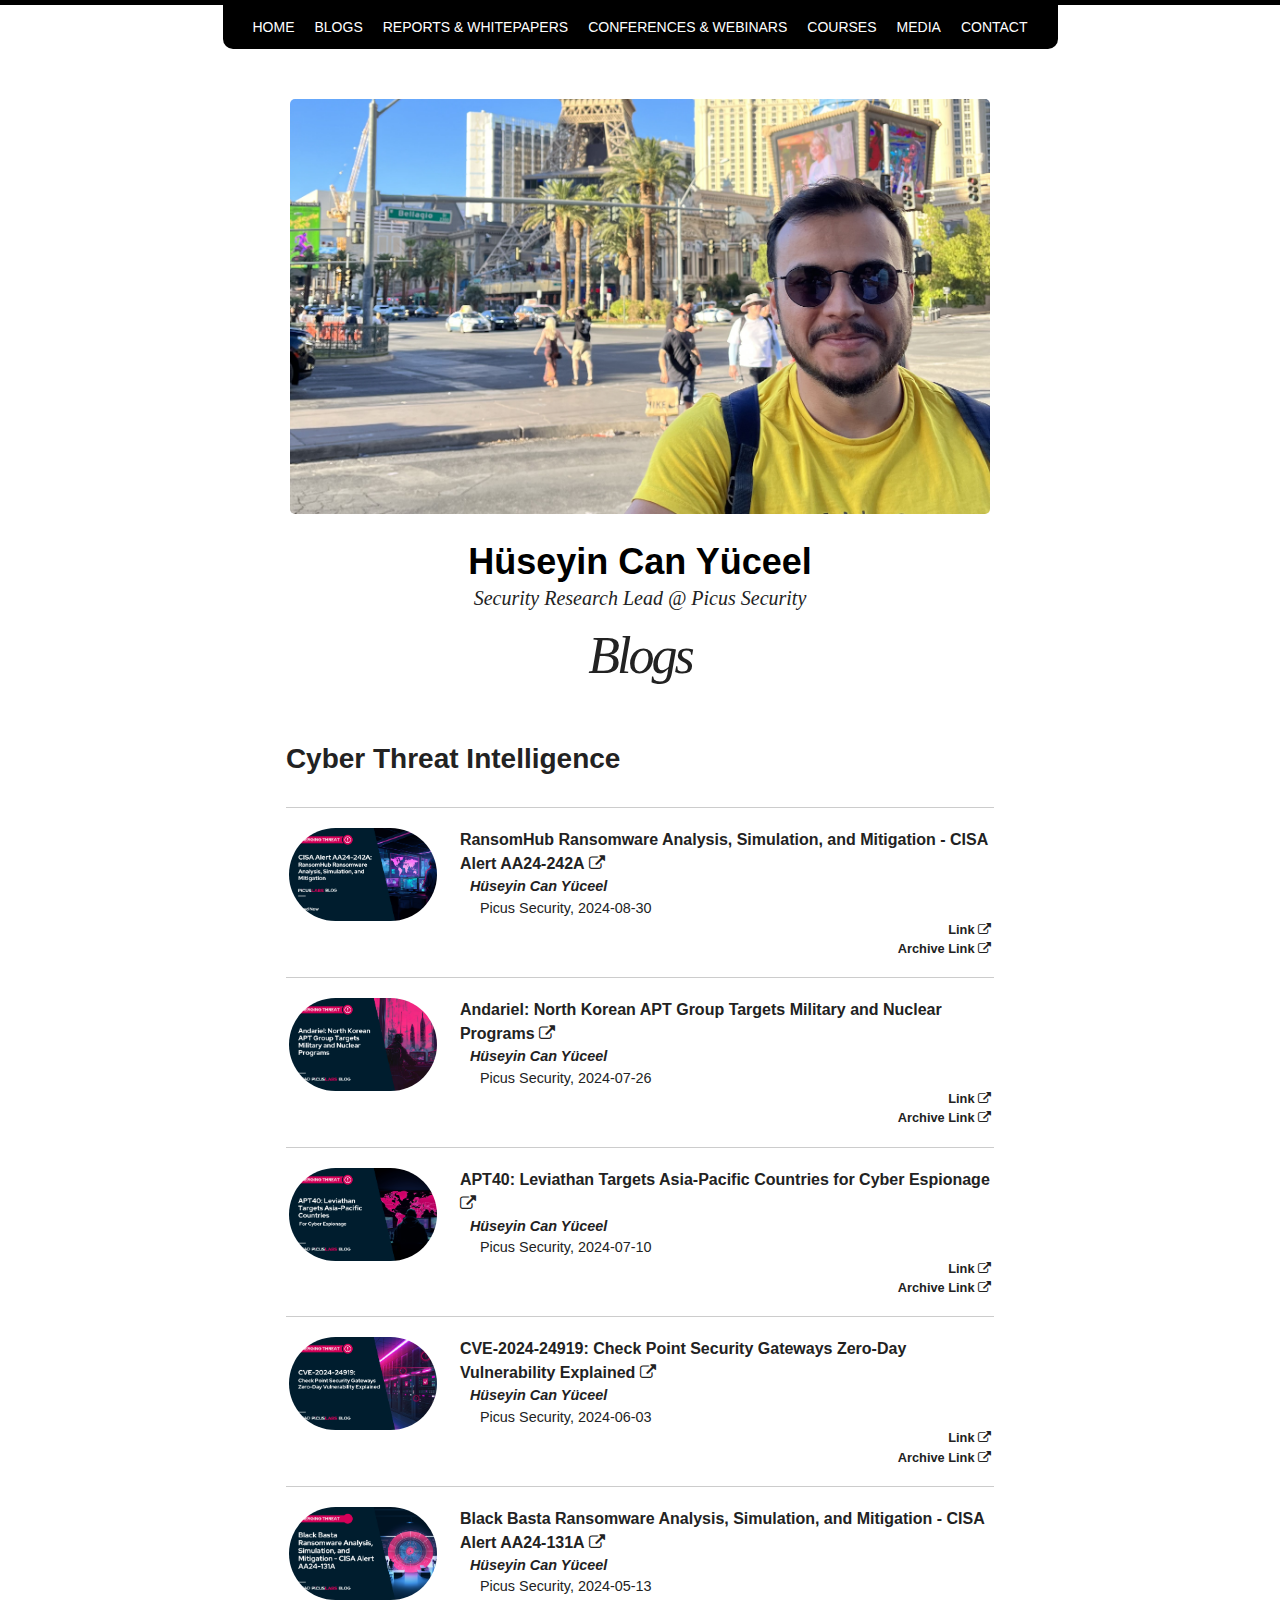
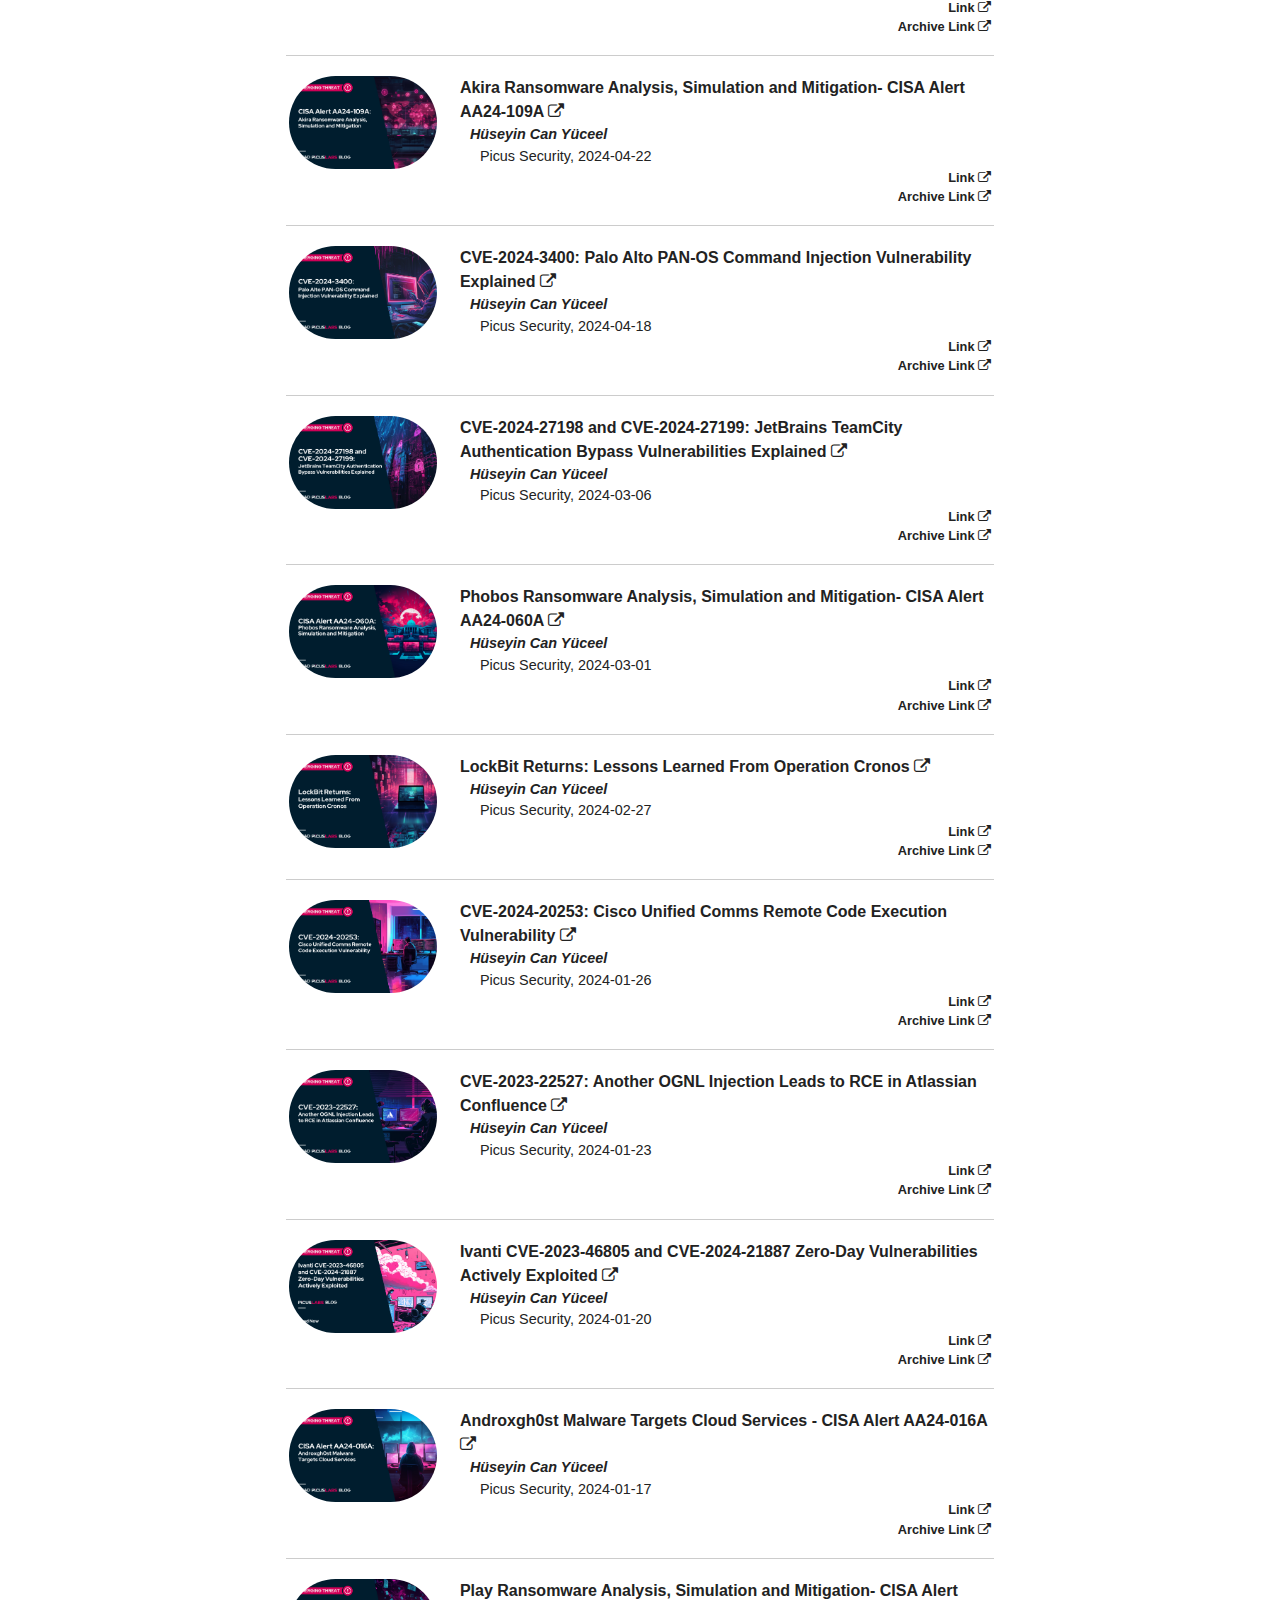
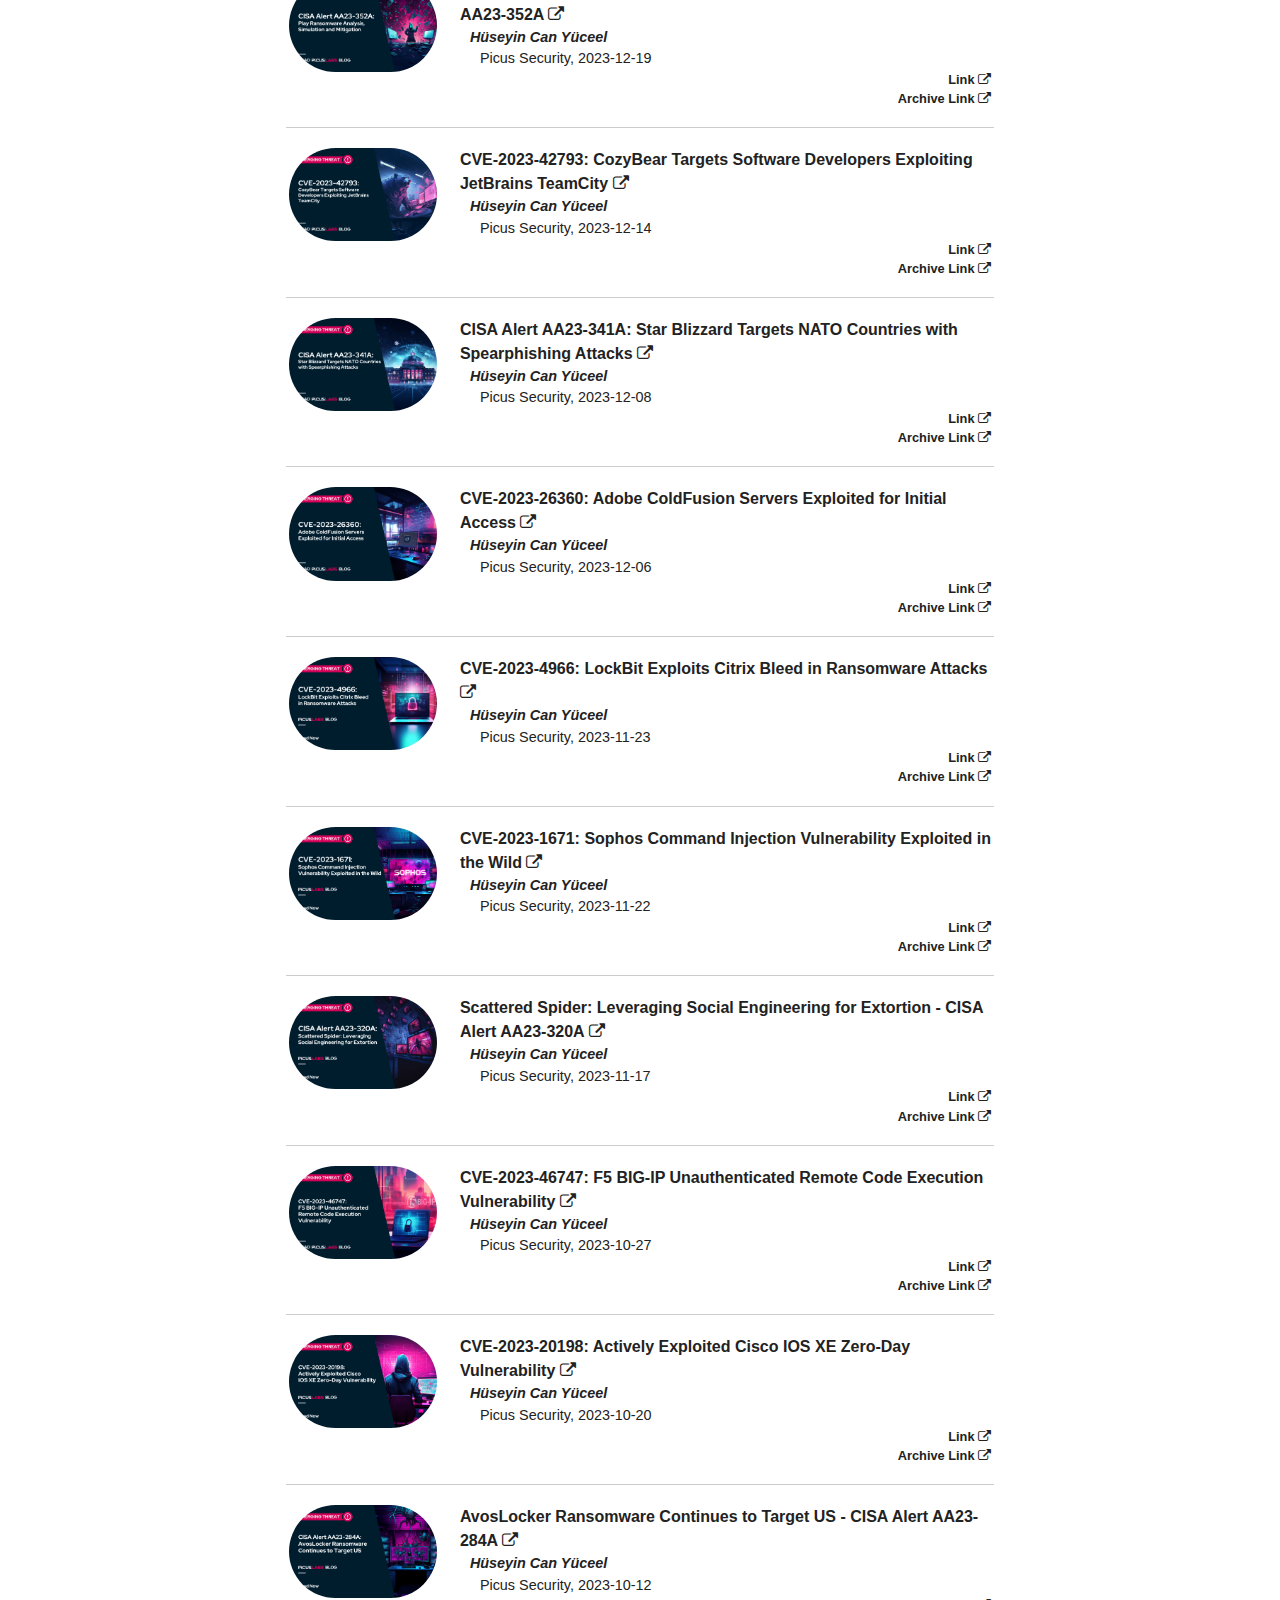
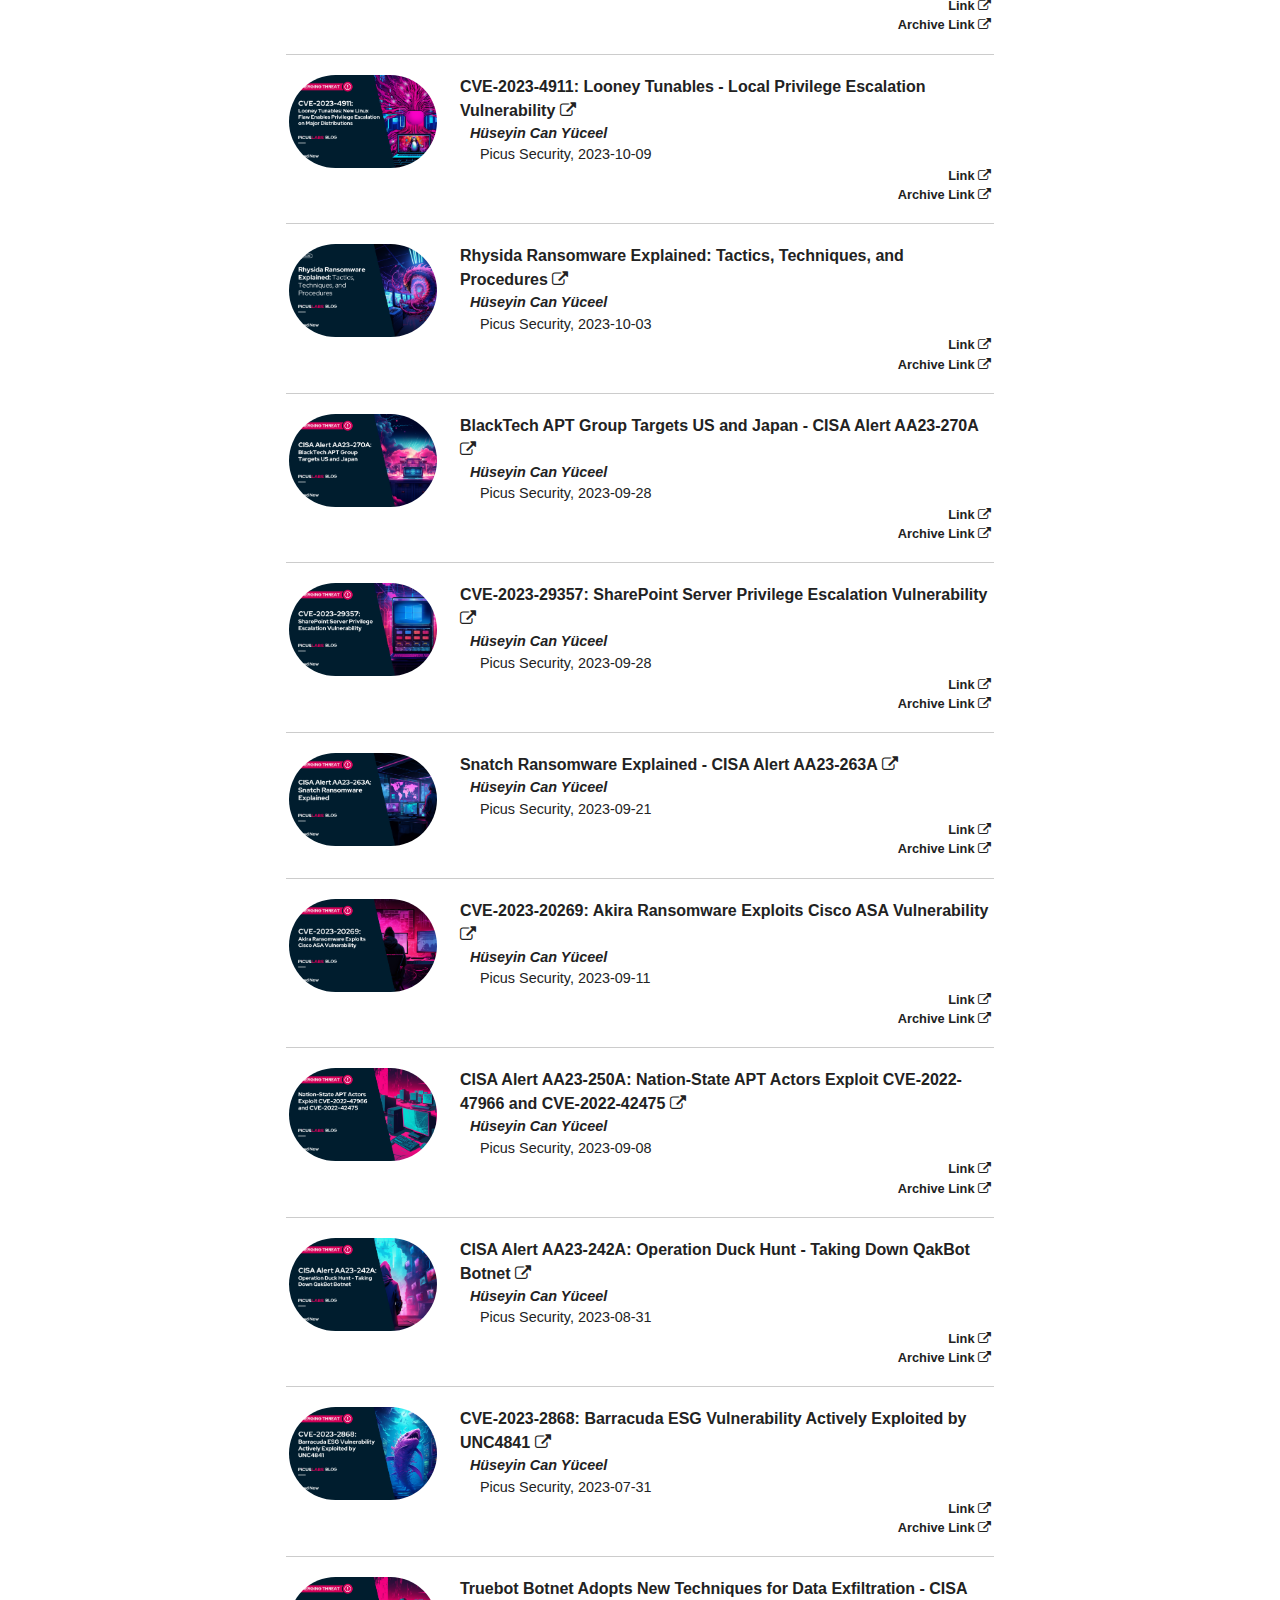
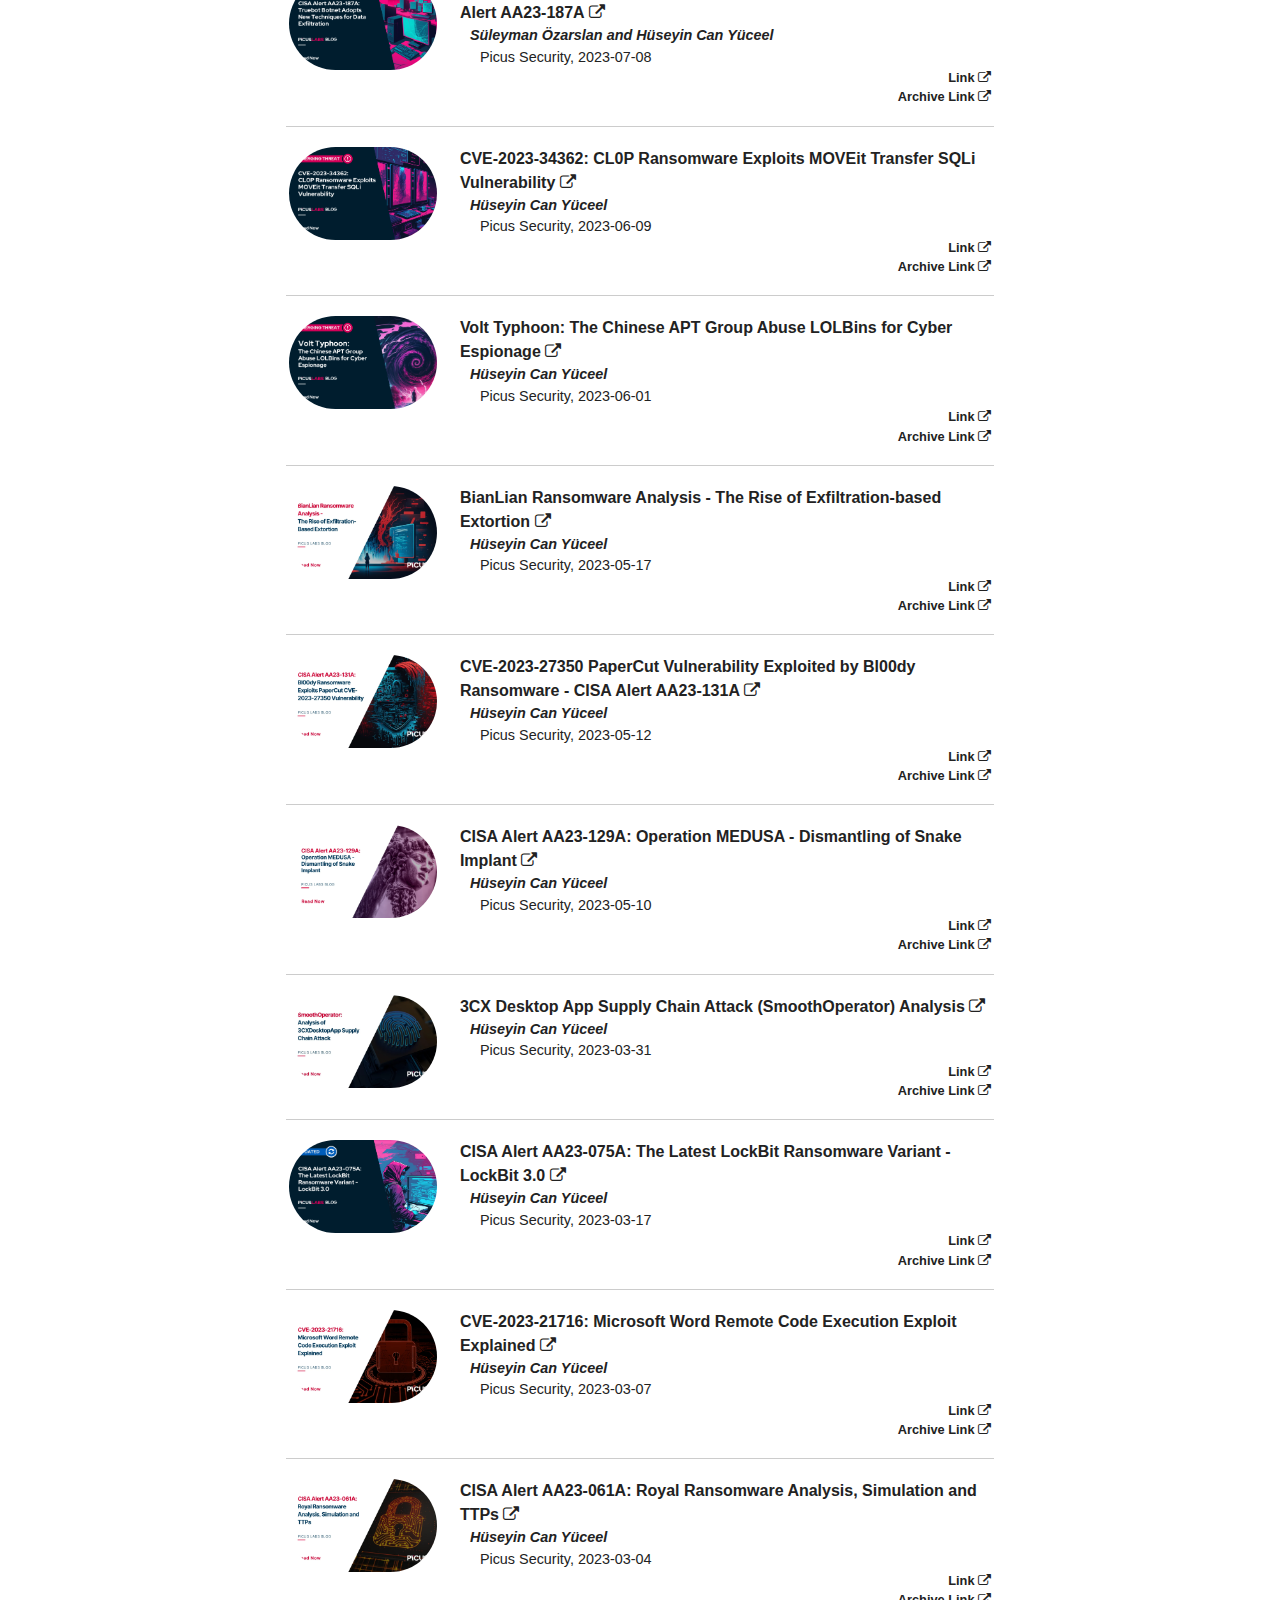
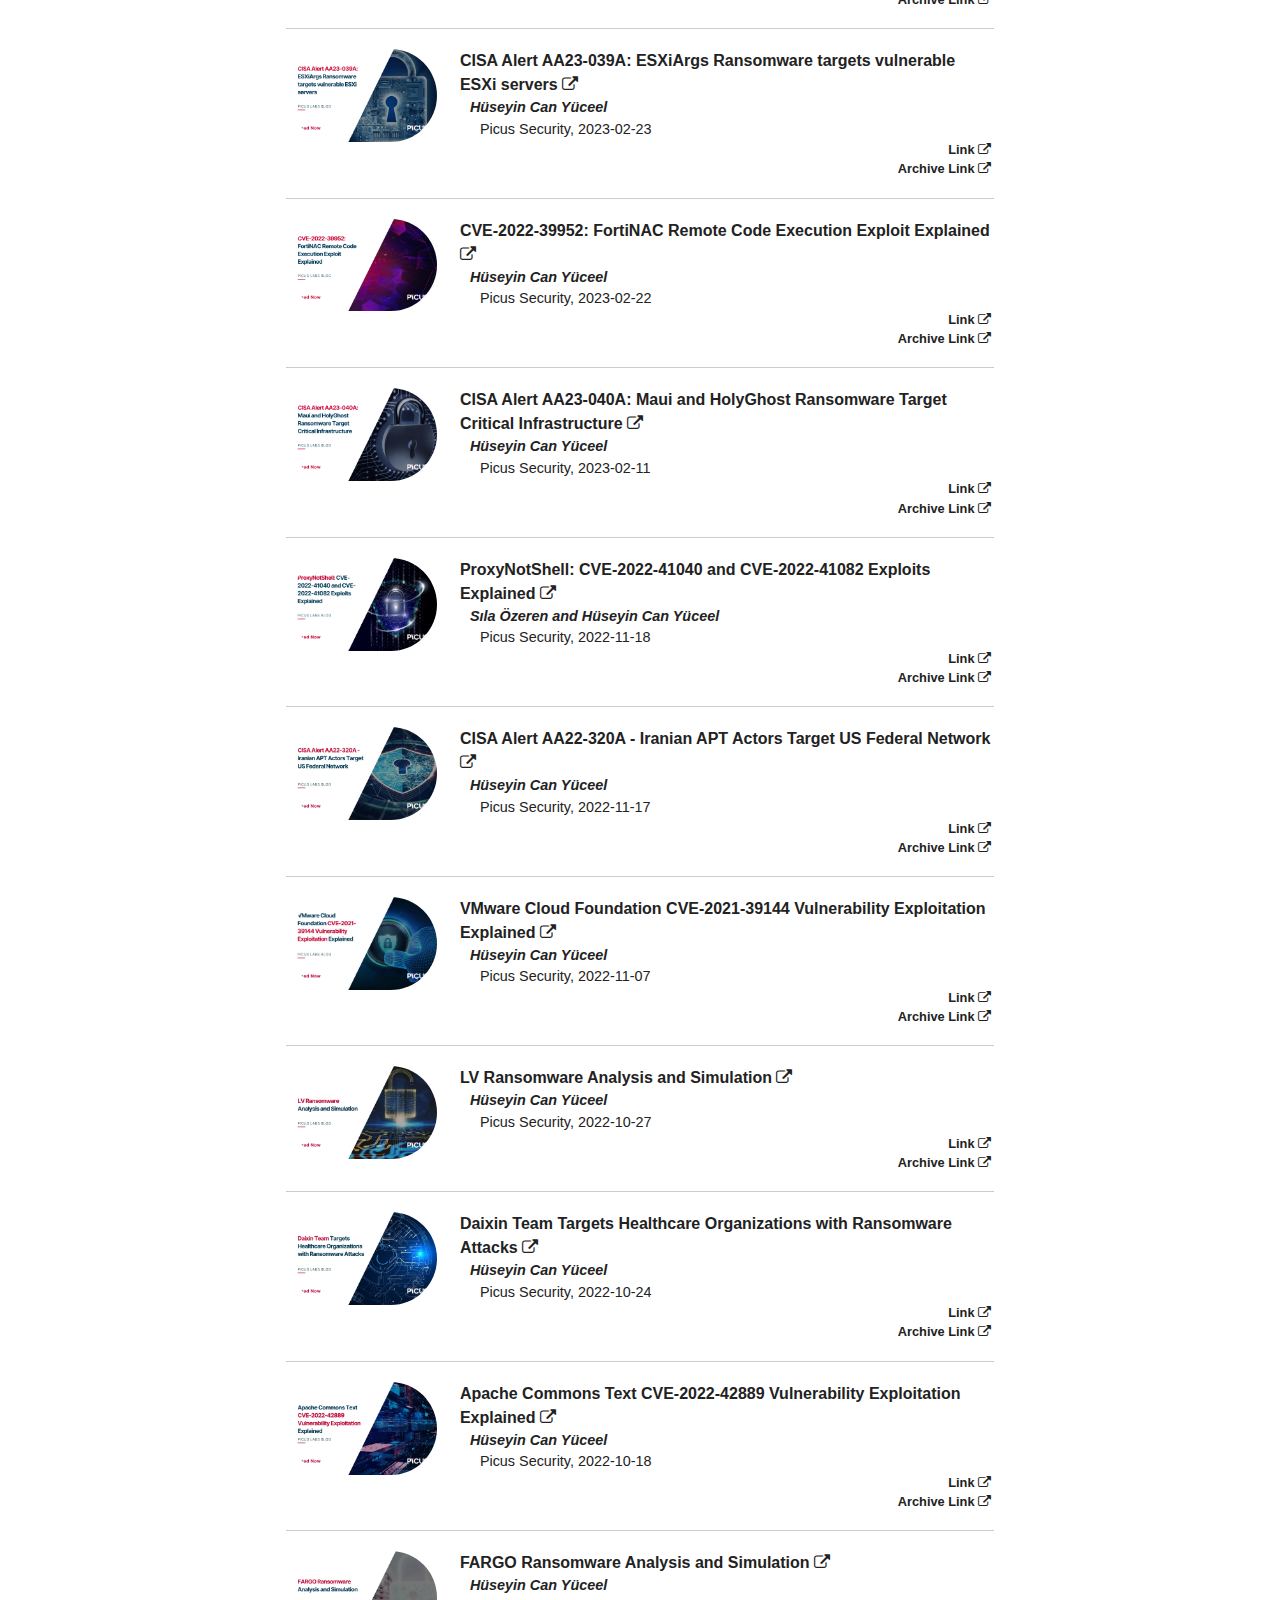
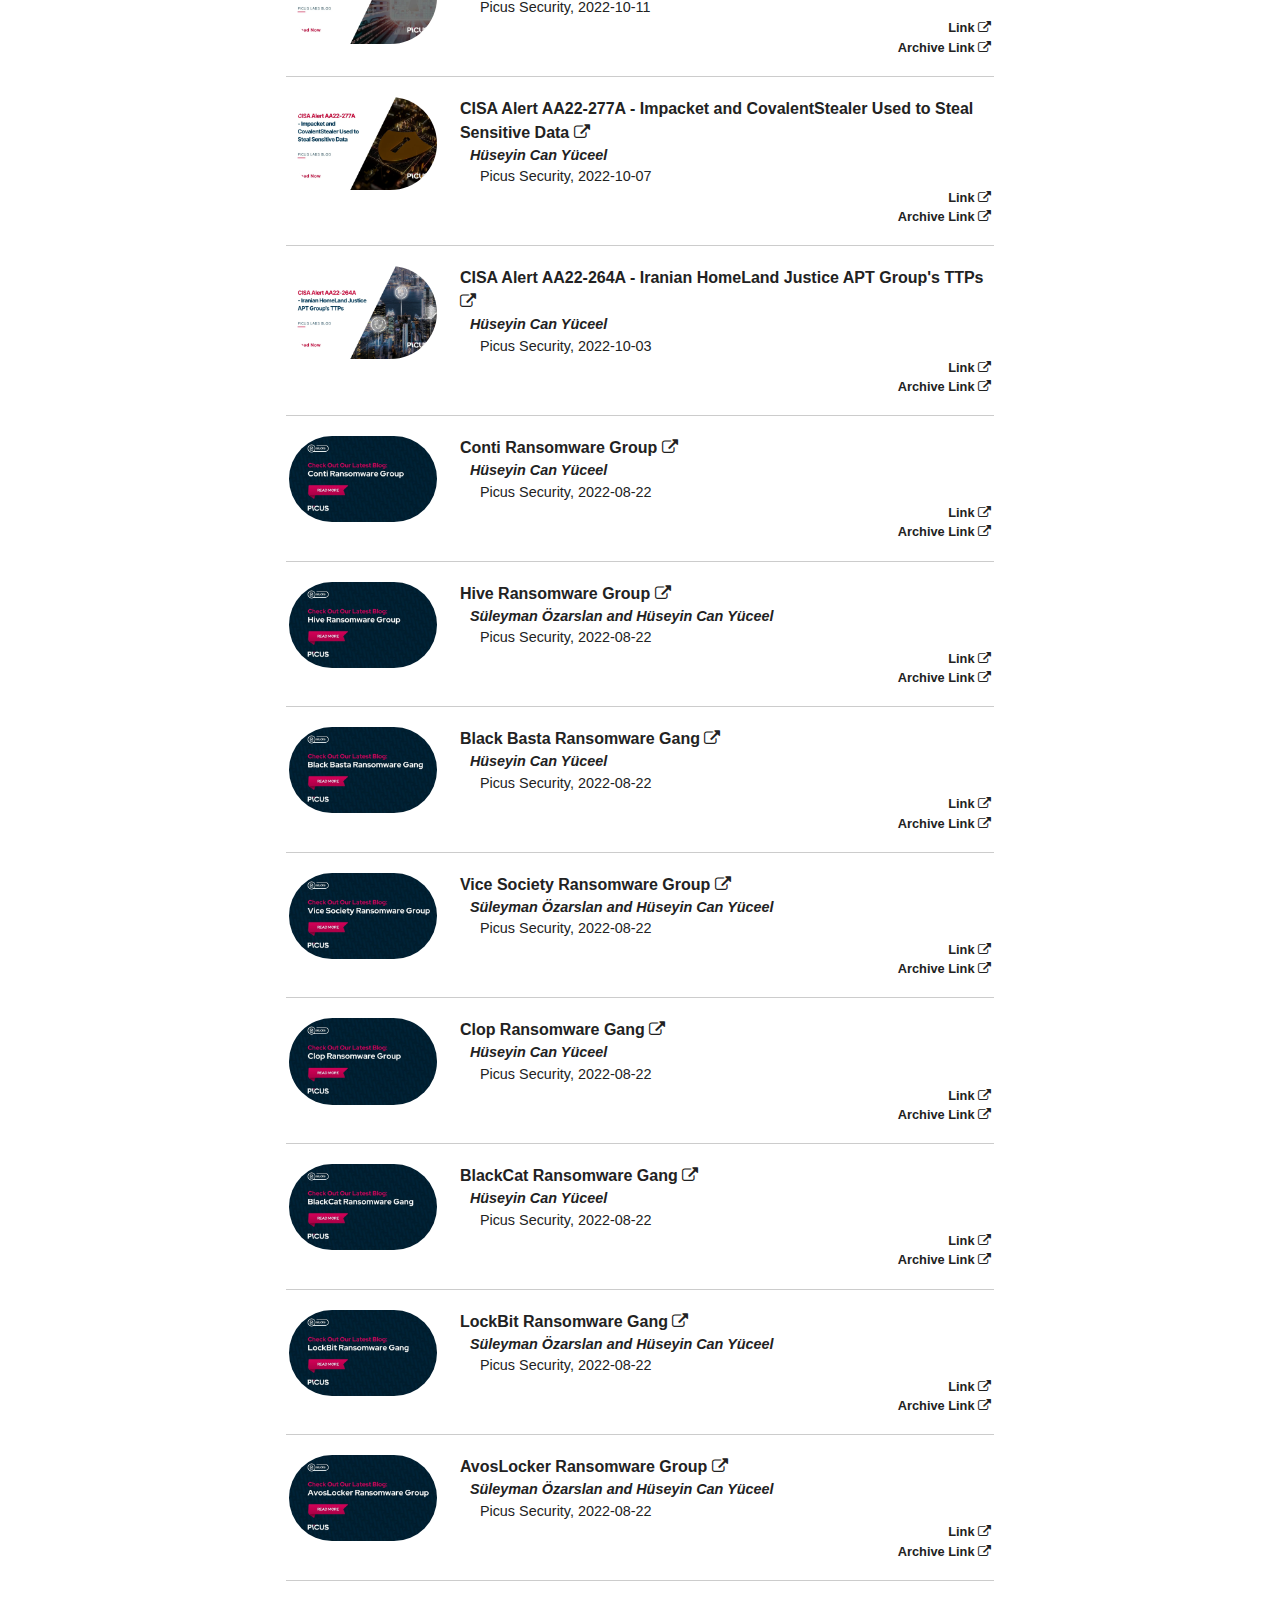
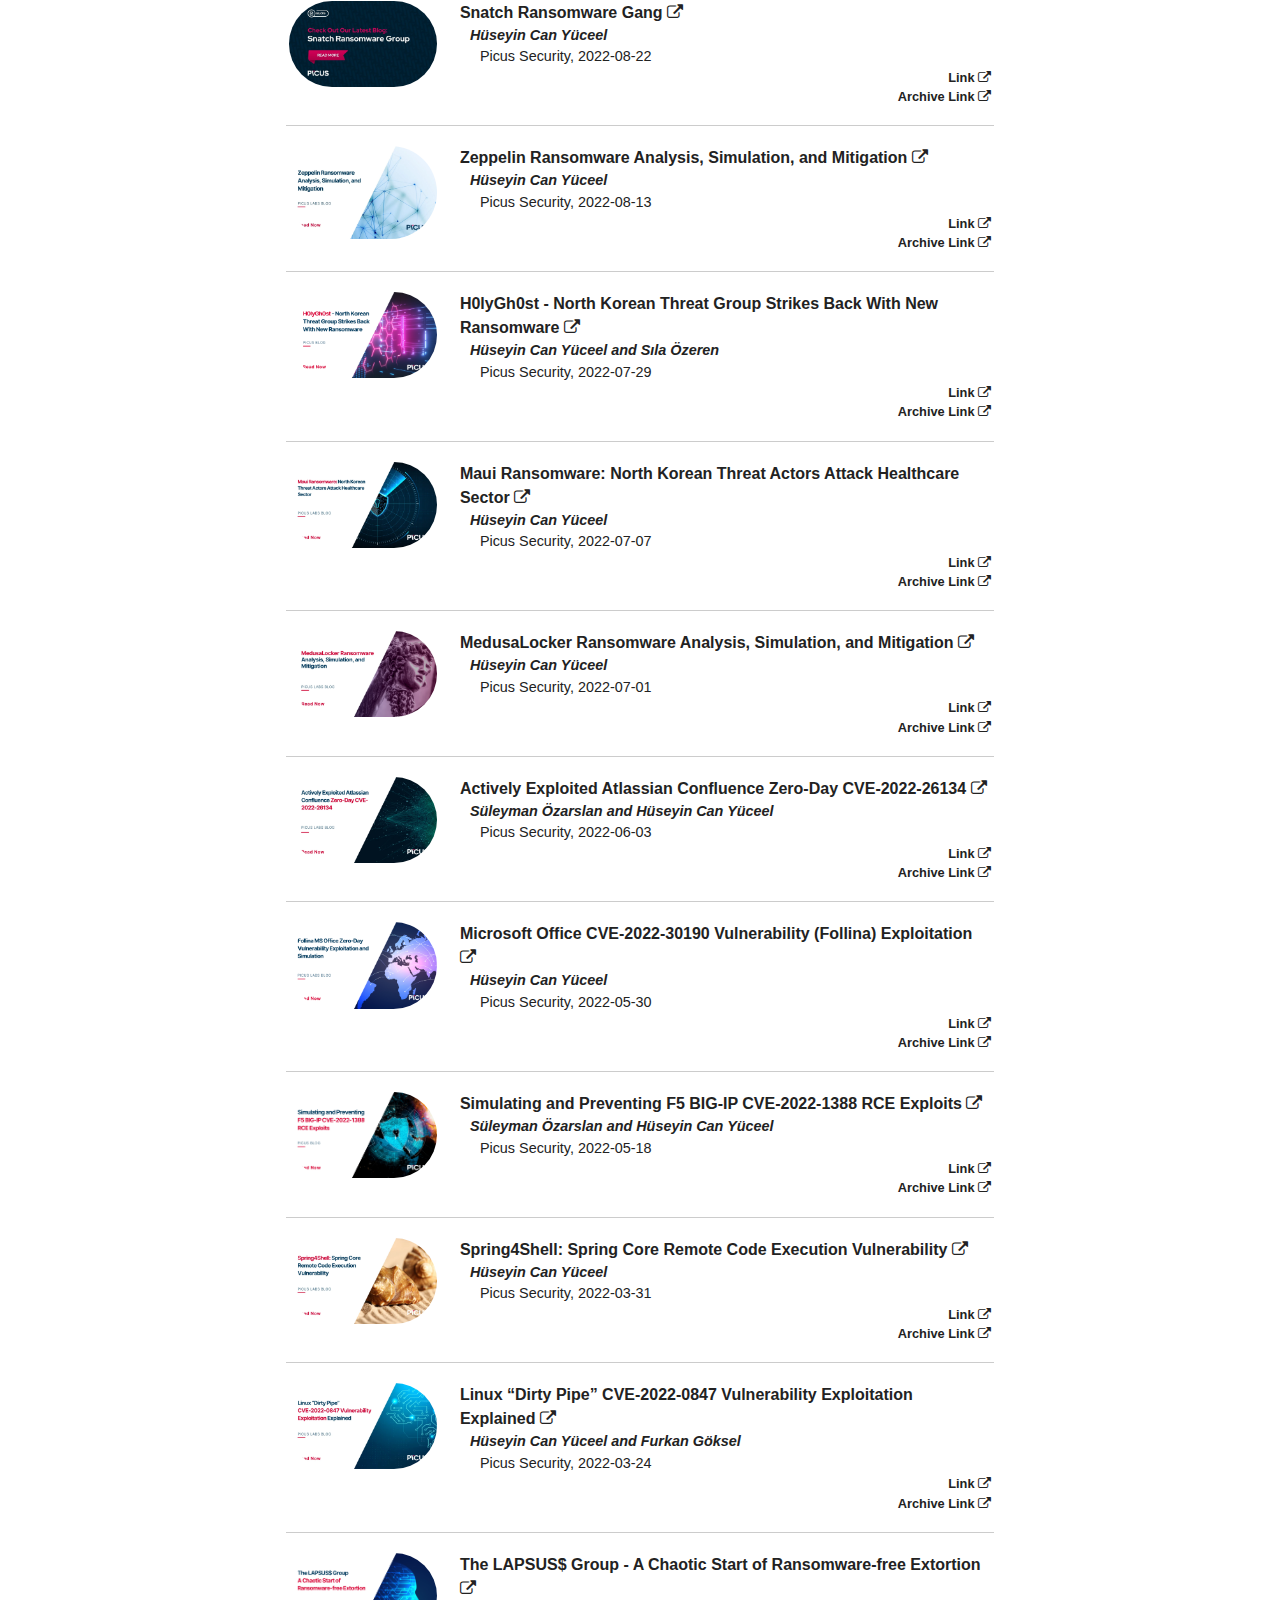
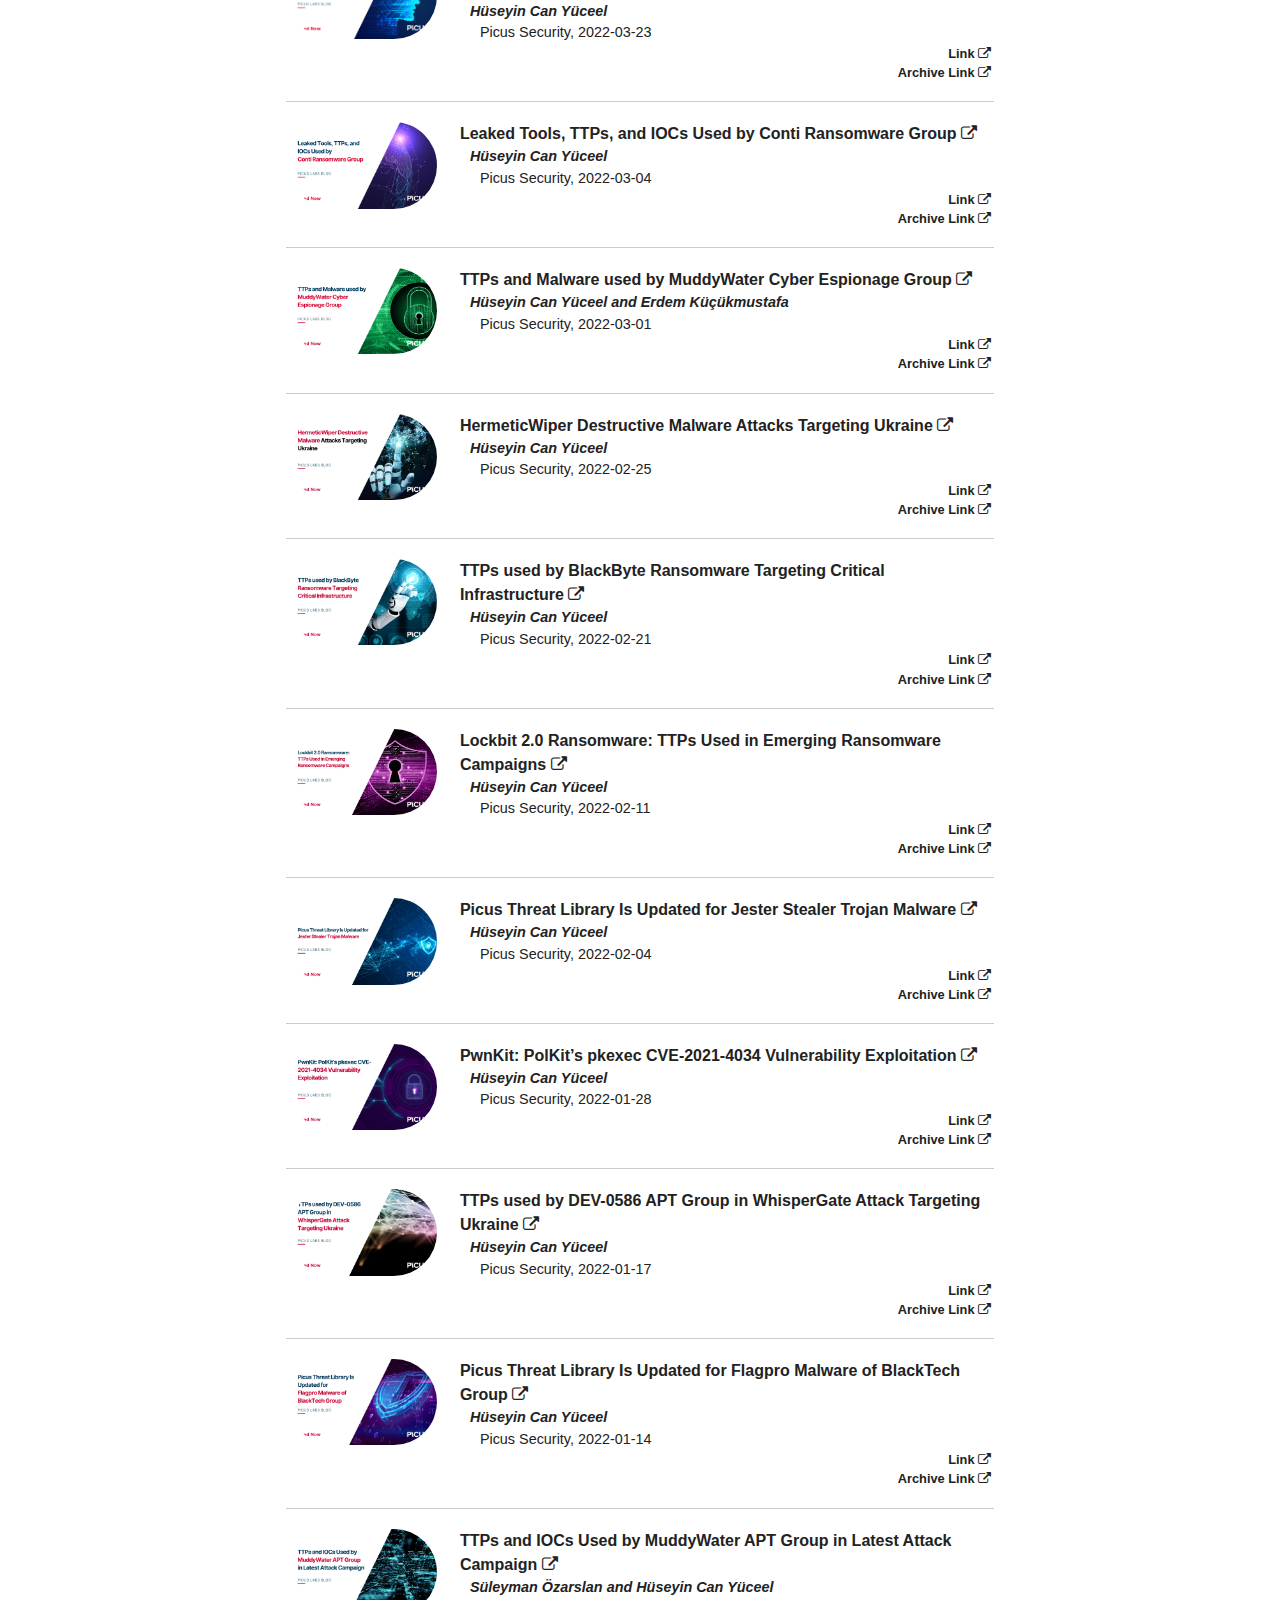
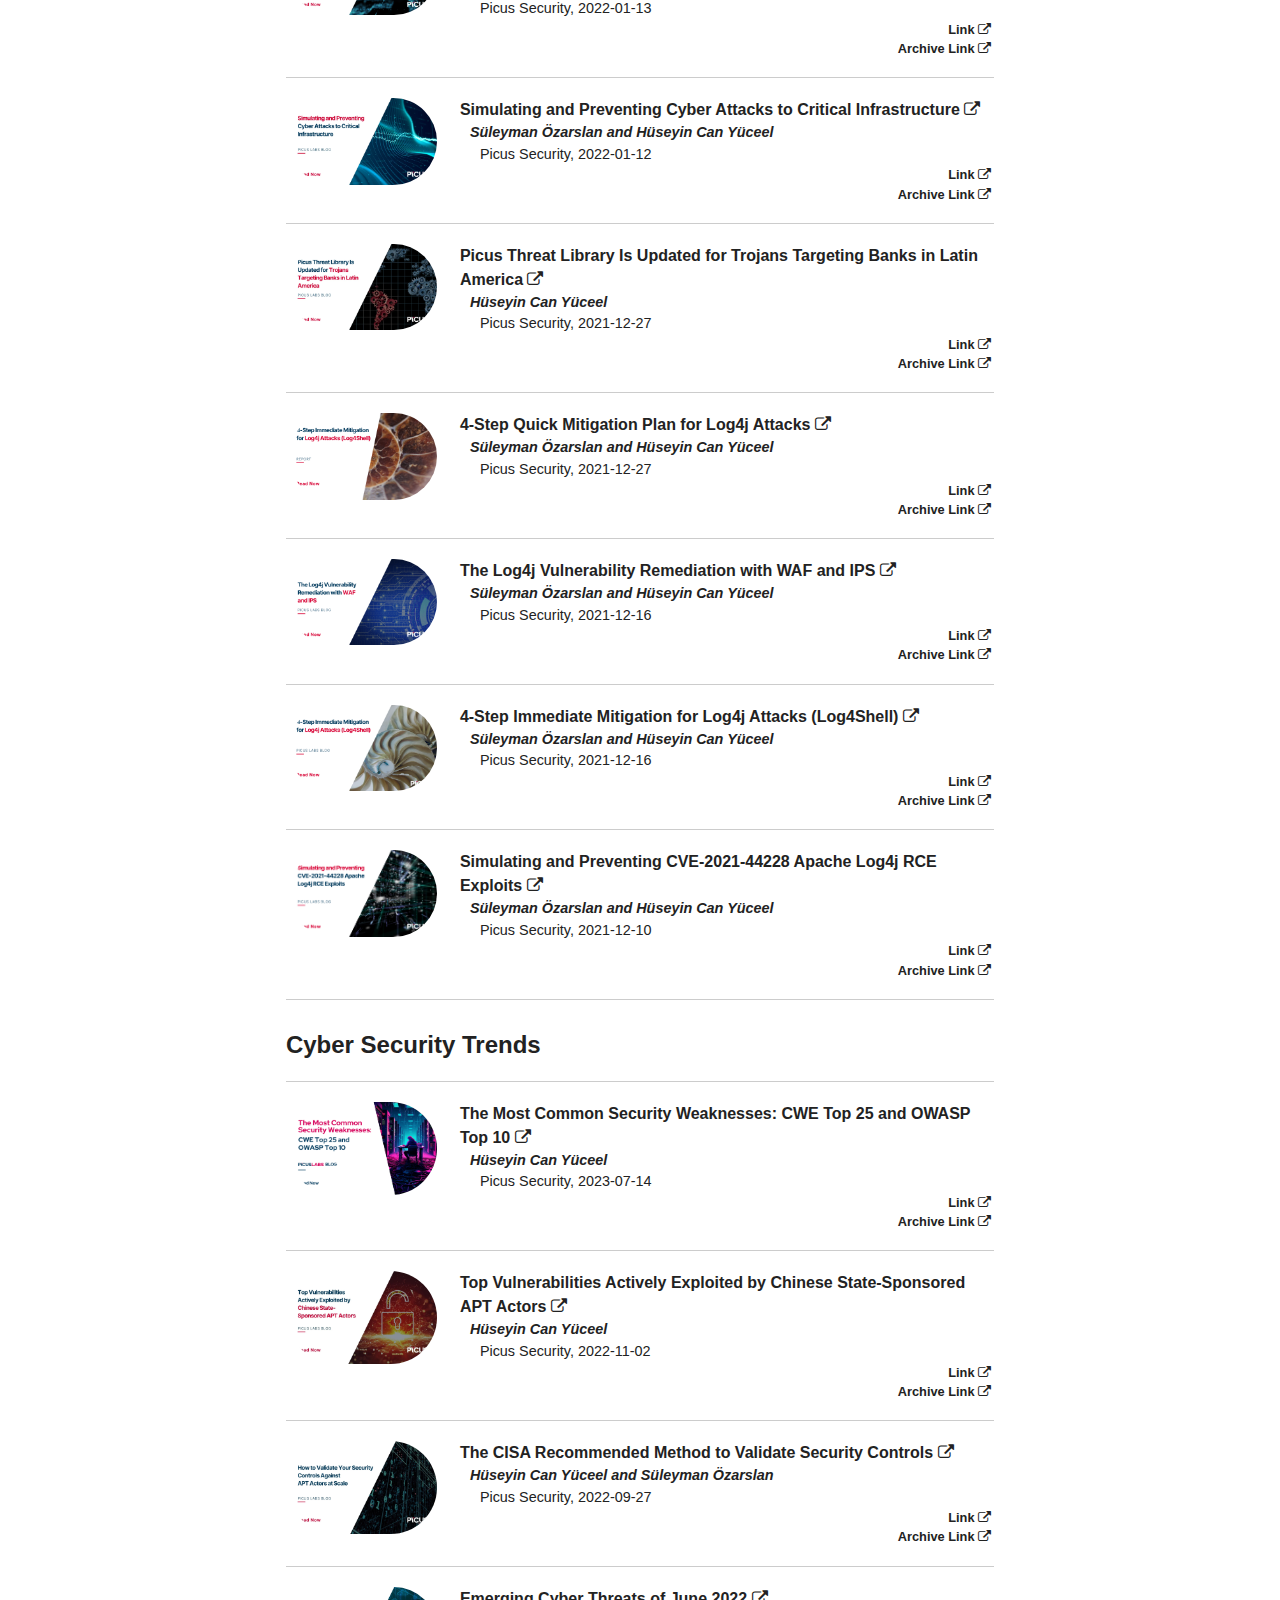
==== commit af928d63: "Update index.html" ====
--- a/blogs/index.html
+++ b/blogs/index.html
@@ -123,6 +123,3216 @@
         <h3 id="blogs">Cyber Threat Intelligence</h3>
 
 <hr />
+
+<table> <!-- Blog146-RansomHub Ransomware Analysis, Simulation, and Mitigation - CISA Alert AA24-242A -->
+	<tr>
+	<td class="pub-photocol">
+	<a href="https://www.picussecurity.com/resource/blog/ransomhub-ransomware-cisa-alert-aa24-242a" target="_blank"><img src="https://hcanyuceel.github.io/blogs/images/Blogs-Line146.png" class="pub-photo" /></a>
+	</td>
+	<td style="width: 100% ; padding-left:20px">
+	<div class="pub-title">
+		<a href="https://www.picussecurity.com/resource/blog/ransomhub-ransomware-cisa-alert-aa24-242a" target="_blank">RansomHub Ransomware Analysis, Simulation, and Mitigation - CISA Alert AA24-242A <i class="fa fa-external-link"></i></a>
+	</div>
+	<div class="pub-authors">
+		<b>Hüseyin Can Yüceel</b>
+	</div>
+	<div class="pub-venue">
+		Picus Security, 2024-08-30
+	</div>
+
+	<div class="pub-accordion">
+		<input id="Blogs-146-item1" name="accordion1" type="checkbox" />
+		<label for="Blogs-146-item1">
+		<a href="https://www.picussecurity.com/resource/blog/ransomhub-ransomware-cisa-alert-aa24-242a" target="_blank">Link <i class="fa fa-external-link"></i></a>
+		</label>
+
+		<input id="Blogs-146-item2" name="accordion1" type="checkbox" />
+		<label for="Blogs-146-item2">
+		<a href="https://web.archive.org/web/20240902212222/https://www.picussecurity.com/resource/blog/ransomhub-ransomware-cisa-alert-aa24-242a">Archive Link <i class="fa fa-external-link"></i></a>
+		</label>
+	
+	</div>
+	</td>
+	</tr>
+	</table>
+<hr />
+
+<table> <!-- Blog144-Andariel: North Korean APT Group Targets Military and Nuclear Programs -->
+	<tr>
+	<td class="pub-photocol">
+	<a href="https://www.picussecurity.com/resource/blog/andariel-north-korean-apt-group-targets-military-and-nuclear-programs" target="_blank"><img src="https://hcanyuceel.github.io/blogs/images/Blogs-Line144.webp" class="pub-photo" /></a>
+	</td>
+	<td style="width: 100% ; padding-left:20px">
+	<div class="pub-title">
+		<a href="https://www.picussecurity.com/resource/blog/andariel-north-korean-apt-group-targets-military-and-nuclear-programs" target="_blank">Andariel: North Korean APT Group Targets Military and Nuclear Programs <i class="fa fa-external-link"></i></a>
+	</div>
+	<div class="pub-authors">
+		<b>Hüseyin Can Yüceel</b>
+	</div>
+	<div class="pub-venue">
+		Picus Security, 2024-07-26
+	</div>
+
+	<div class="pub-accordion">
+		<input id="Blogs-144-item1" name="accordion1" type="checkbox" />
+		<label for="Blogs-144-item1">
+		<a href="https://www.picussecurity.com/resource/blog/andariel-north-korean-apt-group-targets-military-and-nuclear-programs" target="_blank">Link <i class="fa fa-external-link"></i></a>
+		</label>
+
+		<input id="Blogs-144-item2" name="accordion1" type="checkbox" />
+		<label for="Blogs-144-item2">
+		<a href="https://web.archive.org/web/20240730195636/https://www.picussecurity.com/resource/blog/andariel-north-korean-apt-group-targets-military-and-nuclear-programs">Archive Link <i class="fa fa-external-link"></i></a>
+		</label>
+	
+	</div>
+	</td>
+	</tr>
+	</table>
+<hr />
+	      
+<table> <!-- Blog143-APT40: Leviathan Targets Asia-Pacific Countries for Cyber Espionage -->
+	<tr>
+	<td class="pub-photocol">
+	<a href="https://www.picussecurity.com/resource/blog/apt40-leviathan-targets-asia-pacific-countries-for-cyber-espionage" target="_blank"><img src="https://hcanyuceel.github.io/blogs/images/Blogs-Line143.webp" class="pub-photo" /></a>
+	</td>
+	<td style="width: 100% ; padding-left:20px">
+	<div class="pub-title">
+		<a href="https://www.picussecurity.com/resource/blog/apt40-leviathan-targets-asia-pacific-countries-for-cyber-espionage" target="_blank">APT40: Leviathan Targets Asia-Pacific Countries for Cyber Espionage <i class="fa fa-external-link"></i></a>
+	</div>
+	<div class="pub-authors">
+		<b>Hüseyin Can Yüceel</b>
+	</div>
+	<div class="pub-venue">
+		Picus Security, 2024-07-10
+	</div>
+
+	<div class="pub-accordion">
+		<input id="Blogs-143-item1" name="accordion1" type="checkbox" />
+		<label for="Blogs-143-item1">
+		<a href="https://www.picussecurity.com/resource/blog/apt40-leviathan-targets-asia-pacific-countries-for-cyber-espionage" target="_blank">Link <i class="fa fa-external-link"></i></a>
+		</label>
+
+		<input id="Blogs-143-item2" name="accordion1" type="checkbox" />
+		<label for="Blogs-143-item2">
+		<a href="https://web.archive.org/web/20240710161658/https://www.picussecurity.com/resource/blog/apt40-leviathan-targets-asia-pacific-countries-for-cyber-espionage">Archive Link <i class="fa fa-external-link"></i></a>
+		</label>
+	
+	</div>
+	</td>
+	</tr>
+	</table>
+<hr />
+	      
+<table> <!-- Blog142-CVE-2024-24919: Check Point Security Gateways Zero-Day Vulnerability Explained -->
+	<tr>
+	<td class="pub-photocol">
+	<a href="https://www.picussecurity.com/resource/blog/cve-2024-24919-check-point-security-gateways-zero-day-vulnerability-explained" target="_blank"><img src="https://hcanyuceel.github.io/blogs/images/Blogs-Line142.webp" class="pub-photo" /></a>
+	</td>
+	<td style="width: 100% ; padding-left:20px">
+	<div class="pub-title">
+		<a href="https://www.picussecurity.com/resource/blog/cve-2024-24919-check-point-security-gateways-zero-day-vulnerability-explained" target="_blank">CVE-2024-24919: Check Point Security Gateways Zero-Day Vulnerability Explained <i class="fa fa-external-link"></i></a>
+	</div>
+	<div class="pub-authors">
+		<b>Hüseyin Can Yüceel</b>
+	</div>
+	<div class="pub-venue">
+		Picus Security, 2024-06-03
+	</div>
+
+	<div class="pub-accordion">
+		<input id="Blogs-142-item1" name="accordion1" type="checkbox" />
+		<label for="Blogs-142-item1">
+		<a href="https://www.picussecurity.com/resource/blog/cve-2024-24919-check-point-security-gateways-zero-day-vulnerability-explained" target="_blank">Link <i class="fa fa-external-link"></i></a>
+		</label>
+
+		<input id="Blogs-142-item2" name="accordion1" type="checkbox" />
+		<label for="Blogs-142-item2">
+		<a href="https://web.archive.org/web/20240702135708/https://www.picussecurity.com/resource/blog/cve-2024-24919-check-point-security-gateways-zero-day-vulnerability-explained">Archive Link <i class="fa fa-external-link"></i></a>
+		</label>
+	
+	</div>
+	</td>
+	</tr>
+	</table>
+<hr />
+	      
+<table> <!-- Blog140-Black Basta Ransomware Analysis, Simulation, and Mitigation - CISA Alert AA24-131A -->
+	<tr>
+	<td class="pub-photocol">
+	<a href="https://www.picussecurity.com/resource/blog/black-basta-ransomware-analysis-cisa-alert-aa24-131a" target="_blank"><img src="https://hcanyuceel.github.io/blogs/images/Blogs-Line140.webp" class="pub-photo" /></a>
+	</td>
+	<td style="width: 100% ; padding-left:20px">
+	<div class="pub-title">
+		<a href="https://www.picussecurity.com/resource/blog/black-basta-ransomware-analysis-cisa-alert-aa24-131a" target="_blank">Black Basta Ransomware Analysis, Simulation, and Mitigation - CISA Alert AA24-131A <i class="fa fa-external-link"></i></a>
+	</div>
+	<div class="pub-authors">
+		<b>Hüseyin Can Yüceel</b>
+	</div>
+	<div class="pub-venue">
+		Picus Security, 2024-05-13
+	</div>
+
+	<div class="pub-accordion">
+		<input id="Blogs-140-item1" name="accordion1" type="checkbox" />
+		<label for="Blogs-140-item1">
+		<a href="https://www.picussecurity.com/resource/blog/black-basta-ransomware-analysis-cisa-alert-aa24-131a" target="_blank">Link <i class="fa fa-external-link"></i></a>
+		</label>
+
+		<input id="Blogs-140-item2" name="accordion1" type="checkbox" />
+		<label for="Blogs-140-item2">
+		<a href="http://web.archive.org/web/20240723222658/https://www.picussecurity.com/resource/blog/black-basta-ransomware-analysis-cisa-alert-aa24-131a">Archive Link <i class="fa fa-external-link"></i></a>
+		</label>
+	
+	</div>
+	</td>
+	</tr>
+	</table>
+<hr />
+	      
+<table> <!-- Blog139-Akira Ransomware Analysis, Simulation and Mitigation- CISA Alert AA24-109A -->
+	<tr>
+	<td class="pub-photocol">
+	<a href="https://www.picussecurity.com/resource/blog/akira-ransomware-analysis-simulation-and-mitigation-cisa-alert-aa24-109a" target="_blank"><img src="https://hcanyuceel.github.io/blogs/images/Blogs-Line139.webp" class="pub-photo" /></a>
+	</td>
+	<td style="width: 100% ; padding-left:20px">
+	<div class="pub-title">
+		<a href="https://www.picussecurity.com/resource/blog/akira-ransomware-analysis-simulation-and-mitigation-cisa-alert-aa24-109a" target="_blank">Akira Ransomware Analysis, Simulation and Mitigation- CISA Alert AA24-109A <i class="fa fa-external-link"></i></a>
+	</div>
+	<div class="pub-authors">
+		<b>Hüseyin Can Yüceel</b>
+	</div>
+	<div class="pub-venue">
+		Picus Security, 2024-04-22
+	</div>
+
+	<div class="pub-accordion">
+		<input id="Blogs-139-item1" name="accordion1" type="checkbox" />
+		<label for="Blogs-139-item1">
+		<a href="https://www.picussecurity.com/resource/blog/akira-ransomware-analysis-simulation-and-mitigation-cisa-alert-aa24-109a" target="_blank">Link <i class="fa fa-external-link"></i></a>
+		</label>
+
+		<input id="Blogs-139-item2" name="accordion1" type="checkbox" />
+		<label for="Blogs-139-item2">
+		<a href="https://web.archive.org/web/20240508214606/https://www.picussecurity.com/resource/blog/akira-ransomware-analysis-simulation-and-mitigation-cisa-alert-aa24-109a">Archive Link <i class="fa fa-external-link"></i></a>
+		</label>
+	
+	</div>
+	</td>
+	</tr>
+	</table>
+<hr />
+
+<table> <!-- Blog138-CVE-2024-3400: Palo Alto PAN-OS Command Injection Vulnerability Explained -->
+	<tr>
+	<td class="pub-photocol">
+	<a href="https://www.picussecurity.com/resource/blog/cve-2024-3400-palo-alto-pan-os-command-injection-vulnerability-explained" target="_blank"><img src="https://hcanyuceel.github.io/blogs/images/Blogs-Line138.webp" class="pub-photo" /></a>
+	</td>
+	<td style="width: 100% ; padding-left:20px">
+	<div class="pub-title">
+		<a href="https://www.picussecurity.com/resource/blog/cve-2024-3400-palo-alto-pan-os-command-injection-vulnerability-explained" target="_blank">CVE-2024-3400: Palo Alto PAN-OS Command Injection Vulnerability Explained <i class="fa fa-external-link"></i></a>
+	</div>
+	<div class="pub-authors">
+		<b>Hüseyin Can Yüceel</b>
+	</div>
+	<div class="pub-venue">
+		Picus Security, 2024-04-18
+	</div>
+
+	<div class="pub-accordion">
+		<input id="Blogs-138-item1" name="accordion1" type="checkbox" />
+		<label for="Blogs-138-item1">
+		<a href="https://www.picussecurity.com/resource/blog/cve-2024-3400-palo-alto-pan-os-command-injection-vulnerability-explained" target="_blank">Link <i class="fa fa-external-link"></i></a>
+		</label>
+
+		<input id="Blogs-138-item2" name="accordion1" type="checkbox" />
+		<label for="Blogs-138-item2">
+		<a href="https://web.archive.org/web/20240508214606/https://www.picussecurity.com/resource/blog/cve-2024-3400-palo-alto-pan-os-command-injection-vulnerability-explained">Archive Link <i class="fa fa-external-link"></i></a>
+		</label>
+	
+	</div>
+	</td>
+	</tr>
+	</table>
+<hr />
+	      
+<table> <!-- Blog135-CVE-2024-27198 and CVE-2024-27199: JetBrains TeamCity Authentication Bypass Vulnerabilities Explained -->
+	<tr>
+	<td class="pub-photocol">
+	<a href="https://www.picussecurity.com/resource/blog/cve-2024-27198-cve-2024-27199" target="_blank"><img src="https://hcanyuceel.github.io/blogs/images/Blogs-Line135.webp" class="pub-photo" /></a>
+	</td>
+	<td style="width: 100% ; padding-left:20px">
+	<div class="pub-title">
+		<a href="https://www.picussecurity.com/resource/blog/cve-2024-27198-cve-2024-27199" target="_blank">CVE-2024-27198 and CVE-2024-27199: JetBrains TeamCity Authentication Bypass Vulnerabilities Explained <i class="fa fa-external-link"></i></a>
+	</div>
+	<div class="pub-authors">
+		<b>Hüseyin Can Yüceel</b>
+	</div>
+	<div class="pub-venue">
+		Picus Security, 2024-03-06
+	</div>
+
+	<div class="pub-accordion">
+		<input id="Blogs-135-item1" name="accordion1" type="checkbox" />
+		<label for="Blogs-135-item1">
+		<a href="https://www.picussecurity.com/resource/blog/cve-2024-27198-cve-2024-27199" target="_blank">Link <i class="fa fa-external-link"></i></a>
+		</label>
+
+		<input id="Blogs-135-item2" name="accordion1" type="checkbox" />
+		<label for="Blogs-135-item2">
+		<a href="http://web.archive.org/web/20240308095543/https://www.picussecurity.com/resource/blog/cve-2024-27198-cve-2024-27199">Archive Link <i class="fa fa-external-link"></i></a>
+		</label>
+	
+	</div>
+	</td>
+	</tr>
+	</table>
+<hr />
+	      
+<table> <!-- Blog134-Phobos Ransomware Analysis, Simulation and Mitigation- CISA Alert AA24-060A -->
+	<tr>
+	<td class="pub-photocol">
+	<a href="https://www.picussecurity.com/resource/blog/phobos-ransomware-analysis-simulation-and-mitigation-cisa-alert-aa24-060a" target="_blank"><img src="https://hcanyuceel.github.io/blogs/images/Blogs-Line134.webp" class="pub-photo" /></a>
+	</td>
+	<td style="width: 100% ; padding-left:20px">
+	<div class="pub-title">
+		<a href="https://www.picussecurity.com/resource/blog/phobos-ransomware-analysis-simulation-and-mitigation-cisa-alert-aa24-060a" target="_blank">Phobos Ransomware Analysis, Simulation and Mitigation- CISA Alert AA24-060A <i class="fa fa-external-link"></i></a>
+	</div>
+	<div class="pub-authors">
+		<b>Hüseyin Can Yüceel</b>
+	</div>
+	<div class="pub-venue">
+		Picus Security, 2024-03-01
+	</div>
+
+	<div class="pub-accordion">
+		<input id="Blogs-134-item1" name="accordion1" type="checkbox" />
+		<label for="Blogs-134-item1">
+		<a href="https://www.picussecurity.com/resource/blog/phobos-ransomware-analysis-simulation-and-mitigation-cisa-alert-aa24-060a" target="_blank">Link <i class="fa fa-external-link"></i></a>
+		</label>
+
+		<input id="Blogs-134-item2" name="accordion1" type="checkbox" />
+		<label for="Blogs-134-item2">
+		<a href="http://web.archive.org/web/20240303153306/https://www.picussecurity.com/resource/blog/phobos-ransomware-analysis-simulation-and-mitigation-cisa-alert-aa24-060a">Archive Link <i class="fa fa-external-link"></i></a>
+		</label>
+	
+	</div>
+	</td>
+	</tr>
+	</table>
+<hr />
+    
+<table> <!-- Blog133-LockBit Returns: Lessons Learned From Operation Cronos -->
+	<tr>
+	<td class="pub-photocol">
+	<a href="https://www.picussecurity.com/resource/blog/lockbit-returns-lessons-learned-from-operation-cronos" target="_blank"><img src="https://hcanyuceel.github.io/blogs/images/Blogs-Line133.webp" class="pub-photo" /></a>
+	</td>
+	<td style="width: 100% ; padding-left:20px">
+	<div class="pub-title">
+		<a href="https://www.picussecurity.com/resource/blog/lockbit-returns-lessons-learned-from-operation-cronos" target="_blank">LockBit Returns: Lessons Learned From Operation Cronos <i class="fa fa-external-link"></i></a>
+	</div>
+	<div class="pub-authors">
+		<b>Hüseyin Can Yüceel</b>
+	</div>
+	<div class="pub-venue">
+		Picus Security, 2024-02-27
+	</div>
+
+	<div class="pub-accordion">
+		<input id="Blogs-133-item1" name="accordion1" type="checkbox" />
+		<label for="Blogs-133-item1">
+		<a href="https://www.picussecurity.com/resource/blog/lockbit-returns-lessons-learned-from-operation-cronos" target="_blank">Link <i class="fa fa-external-link"></i></a>
+		</label>
+
+		<input id="Blogs-133-item2" name="accordion1" type="checkbox" />
+		<label for="Blogs-133-item2">
+		<a href="http://web.archive.org/web/20240227213715/https://www.picussecurity.com/resource/blog/lockbit-returns-lessons-learned-from-operation-cronos">Archive Link <i class="fa fa-external-link"></i></a>
+		</label>
+	
+	</div>
+	</td>
+	</tr>
+	</table>
+<hr />
+    
+<table> <!-- Blog130-CVE-2024-20253: Cisco Unified Comms Remote Code Execution Vulnerability -->
+	<tr>
+	<td class="pub-photocol">
+	<a href="https://www.picussecurity.com/resource/blog/cve-2024-20253-cisco-unified-comms-remote-code-execution-vulnerability" target="_blank"><img src="https://hcanyuceel.github.io/blogs/images/Blogs-Line130.webp" class="pub-photo" /></a>
+	</td>
+	<td style="width: 100% ; padding-left:20px">
+	<div class="pub-title">
+		<a href="https://www.picussecurity.com/resource/blog/cve-2024-20253-cisco-unified-comms-remote-code-execution-vulnerability" target="_blank">CVE-2024-20253: Cisco Unified Comms Remote Code Execution Vulnerability <i class="fa fa-external-link"></i></a>
+	</div>
+	<div class="pub-authors">
+		<b>Hüseyin Can Yüceel</b>
+	</div>
+	<div class="pub-venue">
+		Picus Security, 2024-01-26
+	</div>
+
+	<div class="pub-accordion">
+		<input id="Blogs-130-item1" name="accordion1" type="checkbox" />
+		<label for="Blogs-130-item1">
+		<a href="https://www.picussecurity.com/resource/blog/cve-2024-20253-cisco-unified-comms-remote-code-execution-vulnerability" target="_blank">Link <i class="fa fa-external-link"></i></a>
+		</label>
+
+		<input id="Blogs-130-item2" name="accordion1" type="checkbox" />
+		<label for="Blogs-130-item2">
+		<a href="http://web.archive.org/web/20240221183412/https://www.picussecurity.com/resource/blog/cve-2024-20253-cisco-unified-comms-remote-code-execution-vulnerability">Archive Link <i class="fa fa-external-link"></i></a>
+		</label>
+	
+	</div>
+	</td>
+	</tr>
+	</table>
+<hr />
+    
+<table> <!-- Blog129-CVE-2023-22527: Another OGNL Injection Leads to RCE in Atlassian Confluence -->
+	<tr>
+	<td class="pub-photocol">
+	<a href="https://www.picussecurity.com/resource/blog/cve-2023-22527-another-ognl-injection-leads-to-rce-in-atlassian-confluence" target="_blank"><img src="https://hcanyuceel.github.io/blogs/images/Blogs-Line129.webp" class="pub-photo" /></a>
+	</td>
+	<td style="width: 100% ; padding-left:20px">
+	<div class="pub-title">
+		<a href="https://www.picussecurity.com/resource/blog/cve-2023-22527-another-ognl-injection-leads-to-rce-in-atlassian-confluence" target="_blank">CVE-2023-22527: Another OGNL Injection Leads to RCE in Atlassian Confluence <i class="fa fa-external-link"></i></a>
+	</div>
+	<div class="pub-authors">
+		<b>Hüseyin Can Yüceel</b>
+	</div>
+	<div class="pub-venue">
+		Picus Security, 2024-01-23
+	</div>
+
+	<div class="pub-accordion">
+		<input id="Blogs-129-item1" name="accordion1" type="checkbox" />
+		<label for="Blogs-129-item1">
+		<a href="https://www.picussecurity.com/resource/blog/cve-2023-22527-another-ognl-injection-leads-to-rce-in-atlassian-confluence" target="_blank">Link <i class="fa fa-external-link"></i></a>
+		</label>
+
+		<input id="Blogs-129-item2" name="accordion1" type="checkbox" />
+		<label for="Blogs-129-item2">
+		<a href="http://web.archive.org/web/20240224070630/https://www.picussecurity.com/resource/blog/cve-2023-22527-another-ognl-injection-leads-to-rce-in-atlassian-confluence">Archive Link <i class="fa fa-external-link"></i></a>
+		</label>
+	
+	</div>
+	</td>
+	</tr>
+	</table>
+<hr />
+    
+<table> <!-- Blog128-Ivanti CVE-2023-46805 and CVE-2024-21887 Zero-Day Vulnerabilities Actively Exploited -->
+	<tr>
+	<td class="pub-photocol">
+	<a href="https://www.picussecurity.com/resource/blog/ivanti-cve-2023-46805-and-cve-2024-21887-zero-day-vulnerabilities" target="_blank"><img src="https://hcanyuceel.github.io/blogs/images/Blogs-Line128.webp" class="pub-photo" /></a>
+	</td>
+	<td style="width: 100% ; padding-left:20px">
+	<div class="pub-title">
+		<a href="https://www.picussecurity.com/resource/blog/ivanti-cve-2023-46805-and-cve-2024-21887-zero-day-vulnerabilities" target="_blank">Ivanti CVE-2023-46805 and CVE-2024-21887 Zero-Day Vulnerabilities Actively Exploited <i class="fa fa-external-link"></i></a>
+	</div>
+	<div class="pub-authors">
+		<b>Hüseyin Can Yüceel</b>
+	</div>
+	<div class="pub-venue">
+		Picus Security, 2024-01-20
+	</div>
+
+	<div class="pub-accordion">
+		<input id="Blogs-128-item1" name="accordion1" type="checkbox" />
+		<label for="Blogs-128-item1">
+		<a href="https://www.picussecurity.com/resource/blog/ivanti-cve-2023-46805-and-cve-2024-21887-zero-day-vulnerabilities" target="_blank">Link <i class="fa fa-external-link"></i></a>
+		</label>
+
+		<input id="Blogs-128-item2" name="accordion1" type="checkbox" />
+		<label for="Blogs-128-item2">
+		<a href="http://web.archive.org/web/20240224070726/https://www.picussecurity.com/resource/blog/ivanti-cve-2023-46805-and-cve-2024-21887-zero-day-vulnerabilities">Archive Link <i class="fa fa-external-link"></i></a>
+		</label>
+	
+	</div>
+	</td>
+	</tr>
+	</table>
+<hr />
+    
+<table> <!-- Blog127-Androxgh0st Malware Targets Cloud Services - CISA Alert AA24-016A -->
+	<tr>
+	<td class="pub-photocol">
+	<a href="https://www.picussecurity.com/resource/blog/androxgh0st-malware-targets-cloud-services-cisa-alert-aa24-016a" target="_blank"><img src="https://hcanyuceel.github.io/blogs/images/Blogs-Line127.webp" class="pub-photo" /></a>
+	</td>
+	<td style="width: 100% ; padding-left:20px">
+	<div class="pub-title">
+		<a href="https://www.picussecurity.com/resource/blog/androxgh0st-malware-targets-cloud-services-cisa-alert-aa24-016a" target="_blank">Androxgh0st Malware Targets Cloud Services - CISA Alert AA24-016A <i class="fa fa-external-link"></i></a>
+	</div>
+	<div class="pub-authors">
+		<b>Hüseyin Can Yüceel</b>
+	</div>
+	<div class="pub-venue">
+		Picus Security, 2024-01-17
+	</div>
+
+	<div class="pub-accordion">
+		<input id="Blogs-127-item1" name="accordion1" type="checkbox" />
+		<label for="Blogs-127-item1">
+		<a href="https://www.picussecurity.com/resource/blog/androxgh0st-malware-targets-cloud-services-cisa-alert-aa24-016a" target="_blank">Link <i class="fa fa-external-link"></i></a>
+		</label>
+
+		<input id="Blogs-127-item2" name="accordion1" type="checkbox" />
+		<label for="Blogs-127-item2">
+		<a href="http://web.archive.org/web/20240221183340/https://www.picussecurity.com/resource/blog/androxgh0st-malware-targets-cloud-services-cisa-alert-aa24-016a">Archive Link <i class="fa fa-external-link"></i></a>
+		</label>
+	
+	</div>
+	</td>
+	</tr>
+	</table>
+<hr />
+    
+<table> <!-- Blog125-Play Ransomware Analysis, Simulation and Mitigation- CISA Alert AA23-352A -->
+	<tr>
+	<td class="pub-photocol">
+	<a href="https://www.picussecurity.com/resource/blog/play-ransomware-analysis-simulation-and-mitigation-cisa-alert-aa23-352a" target="_blank"><img src="https://hcanyuceel.github.io/blogs/images/Blogs-Line125.webp" class="pub-photo" /></a>
+	</td>
+	<td style="width: 100% ; padding-left:20px">
+	<div class="pub-title">
+		<a href="https://www.picussecurity.com/resource/blog/play-ransomware-analysis-simulation-and-mitigation-cisa-alert-aa23-352a" target="_blank">Play Ransomware Analysis, Simulation and Mitigation- CISA Alert AA23-352A <i class="fa fa-external-link"></i></a>
+	</div>
+	<div class="pub-authors">
+		<b>Hüseyin Can Yüceel</b>
+	</div>
+	<div class="pub-venue">
+		Picus Security, 2023-12-19
+	</div>
+
+	<div class="pub-accordion">
+		<input id="Blogs-125-item1" name="accordion1" type="checkbox" />
+		<label for="Blogs-125-item1">
+		<a href="https://www.picussecurity.com/resource/blog/play-ransomware-analysis-simulation-and-mitigation-cisa-alert-aa23-352a" target="_blank">Link <i class="fa fa-external-link"></i></a>
+		</label>
+
+		<input id="Blogs-125-item2" name="accordion1" type="checkbox" />
+		<label for="Blogs-125-item2">
+		<a href="http://web.archive.org/web/20240221183336/https://www.picussecurity.com/resource/blog/play-ransomware-analysis-simulation-and-mitigation-cisa-alert-aa23-352a">Archive Link <i class="fa fa-external-link"></i></a>
+		</label>
+	
+	</div>
+	</td>
+	</tr>
+	</table>
+<hr />
+    
+<table> <!-- Blog124-CVE-2023-42793: CozyBear Targets Software Developers Exploiting JetBrains TeamCity -->
+	<tr>
+	<td class="pub-photocol">
+	<a href="https://www.picussecurity.com/resource/blog/cve-2023-42793-cozybear-targets-software-developers-exploiting-jetbrains-teamcity" target="_blank"><img src="https://hcanyuceel.github.io/blogs/images/Blogs-Line124.webp" class="pub-photo" /></a>
+	</td>
+	<td style="width: 100% ; padding-left:20px">
+	<div class="pub-title">
+		<a href="https://www.picussecurity.com/resource/blog/cve-2023-42793-cozybear-targets-software-developers-exploiting-jetbrains-teamcity" target="_blank">CVE-2023-42793: CozyBear Targets Software Developers Exploiting JetBrains TeamCity <i class="fa fa-external-link"></i></a>
+	</div>
+	<div class="pub-authors">
+		<b>Hüseyin Can Yüceel</b>
+	</div>
+	<div class="pub-venue">
+		Picus Security, 2023-12-14
+	</div>
+
+	<div class="pub-accordion">
+		<input id="Blogs-124-item1" name="accordion1" type="checkbox" />
+		<label for="Blogs-124-item1">
+		<a href="https://www.picussecurity.com/resource/blog/cve-2023-42793-cozybear-targets-software-developers-exploiting-jetbrains-teamcity" target="_blank">Link <i class="fa fa-external-link"></i></a>
+		</label>
+
+		<input id="Blogs-124-item2" name="accordion1" type="checkbox" />
+		<label for="Blogs-124-item2">
+		<a href="http://web.archive.org/web/20240221183318/https://www.picussecurity.com/resource/blog/cve-2023-42793-cozybear-targets-software-developers-exploiting-jetbrains-teamcity">Archive Link <i class="fa fa-external-link"></i></a>
+		</label>
+	
+	</div>
+	</td>
+	</tr>
+	</table>
+<hr />
+    
+<table> <!-- Blog123-CISA Alert AA23-341A: Star Blizzard Targets NATO Countries with Spearphishing Attacks -->
+	<tr>
+	<td class="pub-photocol">
+	<a href="https://www.picussecurity.com/resource/blog/cisa-alert-aa23-341a-star-blizzard-targets-nato-countries-with-spearphishing-attacks" target="_blank"><img src="https://hcanyuceel.github.io/blogs/images/Blogs-Line123.webp" class="pub-photo" /></a>
+	</td>
+	<td style="width: 100% ; padding-left:20px">
+	<div class="pub-title">
+		<a href="https://www.picussecurity.com/resource/blog/cisa-alert-aa23-341a-star-blizzard-targets-nato-countries-with-spearphishing-attacks" target="_blank">CISA Alert AA23-341A: Star Blizzard Targets NATO Countries with Spearphishing Attacks <i class="fa fa-external-link"></i></a>
+	</div>
+	<div class="pub-authors">
+		<b>Hüseyin Can Yüceel</b>
+	</div>
+	<div class="pub-venue">
+		Picus Security, 2023-12-08
+	</div>
+
+	<div class="pub-accordion">
+		<input id="Blogs-123-item1" name="accordion1" type="checkbox" />
+		<label for="Blogs-123-item1">
+		<a href="https://www.picussecurity.com/resource/blog/cisa-alert-aa23-341a-star-blizzard-targets-nato-countries-with-spearphishing-attacks" target="_blank">Link <i class="fa fa-external-link"></i></a>
+		</label>
+
+		<input id="Blogs-123-item2" name="accordion1" type="checkbox" />
+		<label for="Blogs-123-item2">
+		<a href="http://web.archive.org/web/20240221183330/https://www.picussecurity.com/resource/blog/cisa-alert-aa23-341a-star-blizzard-targets-nato-countries-with-spearphishing-attacks">Archive Link <i class="fa fa-external-link"></i></a>
+		</label>
+	
+	</div>
+	</td>
+	</tr>
+	</table>
+<hr />
+    
+<table> <!-- Blog122-CVE-2023-26360: Adobe ColdFusion Servers Exploited for Initial Access -->
+	<tr>
+	<td class="pub-photocol">
+	<a href="https://www.picussecurity.com/resource/blog/cve-2023-26360-adobe-coldfusion-servers-exploited-for-initial-access" target="_blank"><img src="https://hcanyuceel.github.io/blogs/images/Blogs-Line122.webp" class="pub-photo" /></a>
+	</td>
+	<td style="width: 100% ; padding-left:20px">
+	<div class="pub-title">
+		<a href="https://www.picussecurity.com/resource/blog/cve-2023-26360-adobe-coldfusion-servers-exploited-for-initial-access" target="_blank">CVE-2023-26360: Adobe ColdFusion Servers Exploited for Initial Access <i class="fa fa-external-link"></i></a>
+	</div>
+	<div class="pub-authors">
+		<b>Hüseyin Can Yüceel</b>
+	</div>
+	<div class="pub-venue">
+		Picus Security, 2023-12-06
+	</div>
+
+	<div class="pub-accordion">
+		<input id="Blogs-122-item1" name="accordion1" type="checkbox" />
+		<label for="Blogs-122-item1">
+		<a href="https://www.picussecurity.com/resource/blog/cve-2023-26360-adobe-coldfusion-servers-exploited-for-initial-access" target="_blank">Link <i class="fa fa-external-link"></i></a>
+		</label>
+
+		<input id="Blogs-122-item2" name="accordion1" type="checkbox" />
+		<label for="Blogs-122-item2">
+		<a href="http://web.archive.org/web/20240221183320/https://www.picussecurity.com/resource/blog/cve-2023-26360-adobe-coldfusion-servers-exploited-for-initial-access">Archive Link <i class="fa fa-external-link"></i></a>
+		</label>
+	
+	</div>
+	</td>
+	</tr>
+	</table>
+<hr />
+    
+<table> <!-- Blog121-CVE-2023-4966: LockBit Exploits Citrix Bleed in Ransomware Attacks -->
+	<tr>
+	<td class="pub-photocol">
+	<a href="https://www.picussecurity.com/resource/blog/cve-2023-4966-lockbit-exploits-citrix-bleed-in-ransomware-attacks" target="_blank"><img src="https://hcanyuceel.github.io/blogs/images/Blogs-Line121.webp" class="pub-photo" /></a>
+	</td>
+	<td style="width: 100% ; padding-left:20px">
+	<div class="pub-title">
+		<a href="https://www.picussecurity.com/resource/blog/cve-2023-4966-lockbit-exploits-citrix-bleed-in-ransomware-attacks" target="_blank">CVE-2023-4966: LockBit Exploits Citrix Bleed in Ransomware Attacks <i class="fa fa-external-link"></i></a>
+	</div>
+	<div class="pub-authors">
+		<b>Hüseyin Can Yüceel</b>
+	</div>
+	<div class="pub-venue">
+		Picus Security, 2023-11-23
+	</div>
+
+	<div class="pub-accordion">
+		<input id="Blogs-121-item1" name="accordion1" type="checkbox" />
+		<label for="Blogs-121-item1">
+		<a href="https://www.picussecurity.com/resource/blog/cve-2023-4966-lockbit-exploits-citrix-bleed-in-ransomware-attacks" target="_blank">Link <i class="fa fa-external-link"></i></a>
+		</label>
+
+		<input id="Blogs-121-item2" name="accordion1" type="checkbox" />
+		<label for="Blogs-121-item2">
+		<a href="http://web.archive.org/web/20240221183128/https://www.picussecurity.com/resource/blog/cve-2023-4966-lockbit-exploits-citrix-bleed-in-ransomware-attacks">Archive Link <i class="fa fa-external-link"></i></a>
+		</label>
+	
+	</div>
+	</td>
+	</tr>
+	</table>
+<hr />
+    
+<table> <!-- Blog120-CVE-2023-1671: Sophos Command Injection Vulnerability Exploited in the Wild -->
+	<tr>
+	<td class="pub-photocol">
+	<a href="https://www.picussecurity.com/resource/blog/cve-2023-1671-sophos-command-injection-vulnerability-exploited-in-the-wild" target="_blank"><img src="https://hcanyuceel.github.io/blogs/images/Blogs-Line120.webp" class="pub-photo" /></a>
+	</td>
+	<td style="width: 100% ; padding-left:20px">
+	<div class="pub-title">
+		<a href="https://www.picussecurity.com/resource/blog/cve-2023-1671-sophos-command-injection-vulnerability-exploited-in-the-wild" target="_blank">CVE-2023-1671: Sophos Command Injection Vulnerability Exploited in the Wild <i class="fa fa-external-link"></i></a>
+	</div>
+	<div class="pub-authors">
+		<b>Hüseyin Can Yüceel</b>
+	</div>
+	<div class="pub-venue">
+		Picus Security, 2023-11-22
+	</div>
+
+	<div class="pub-accordion">
+		<input id="Blogs-120-item1" name="accordion1" type="checkbox" />
+		<label for="Blogs-120-item1">
+		<a href="https://www.picussecurity.com/resource/blog/cve-2023-1671-sophos-command-injection-vulnerability-exploited-in-the-wild" target="_blank">Link <i class="fa fa-external-link"></i></a>
+		</label>
+
+		<input id="Blogs-120-item2" name="accordion1" type="checkbox" />
+		<label for="Blogs-120-item2">
+		<a href="http://web.archive.org/web/20240221183114/https://www.picussecurity.com/resource/blog/cve-2023-1671-sophos-command-injection-vulnerability-exploited-in-the-wild">Archive Link <i class="fa fa-external-link"></i></a>
+		</label>
+	
+	</div>
+	</td>
+	</tr>
+	</table>
+<hr />
+    
+<table> <!-- Blog119-Scattered Spider: Leveraging Social Engineering for Extortion - CISA Alert AA23-320A -->
+	<tr>
+	<td class="pub-photocol">
+	<a href="https://www.picussecurity.com/resource/blog/scattered-spider-leveraging-social-engineering-for-extortion-cisa-alert-aa23-320" target="_blank"><img src="https://hcanyuceel.github.io/blogs/images/Blogs-Line119.webp" class="pub-photo" /></a>
+	</td>
+	<td style="width: 100% ; padding-left:20px">
+	<div class="pub-title">
+		<a href="https://www.picussecurity.com/resource/blog/scattered-spider-leveraging-social-engineering-for-extortion-cisa-alert-aa23-320" target="_blank">Scattered Spider: Leveraging Social Engineering for Extortion - CISA Alert AA23-320A <i class="fa fa-external-link"></i></a>
+	</div>
+	<div class="pub-authors">
+		<b>Hüseyin Can Yüceel</b>
+	</div>
+	<div class="pub-venue">
+		Picus Security, 2023-11-17
+	</div>
+
+	<div class="pub-accordion">
+		<input id="Blogs-119-item1" name="accordion1" type="checkbox" />
+		<label for="Blogs-119-item1">
+		<a href="https://www.picussecurity.com/resource/blog/scattered-spider-leveraging-social-engineering-for-extortion-cisa-alert-aa23-320" target="_blank">Link <i class="fa fa-external-link"></i></a>
+		</label>
+
+		<input id="Blogs-119-item2" name="accordion1" type="checkbox" />
+		<label for="Blogs-119-item2">
+		<a href="http://web.archive.org/web/20240221183111/https://www.picussecurity.com/resource/blog/scattered-spider-leveraging-social-engineering-for-extortion-cisa-alert-aa23-320">Archive Link <i class="fa fa-external-link"></i></a>
+		</label>
+	
+	</div>
+	</td>
+	</tr>
+	</table>
+<hr />
+    
+<table> <!-- Blog117-CVE-2023-46747: F5 BIG-IP Unauthenticated Remote Code Execution Vulnerability -->
+	<tr>
+	<td class="pub-photocol">
+	<a href="https://www.picussecurity.com/resource/blog/cve-2023-46747-f5-big-ip-unauthenticated-remote-code-execution-vulnerability" target="_blank"><img src="https://hcanyuceel.github.io/blogs/images/Blogs-Line117.webp" class="pub-photo" /></a>
+	</td>
+	<td style="width: 100% ; padding-left:20px">
+	<div class="pub-title">
+		<a href="https://www.picussecurity.com/resource/blog/cve-2023-46747-f5-big-ip-unauthenticated-remote-code-execution-vulnerability" target="_blank">CVE-2023-46747: F5 BIG-IP Unauthenticated Remote Code Execution Vulnerability <i class="fa fa-external-link"></i></a>
+	</div>
+	<div class="pub-authors">
+		<b>Hüseyin Can Yüceel</b>
+	</div>
+	<div class="pub-venue">
+		Picus Security, 2023-10-27
+	</div>
+
+	<div class="pub-accordion">
+		<input id="Blogs-117-item1" name="accordion1" type="checkbox" />
+		<label for="Blogs-117-item1">
+		<a href="https://www.picussecurity.com/resource/blog/cve-2023-46747-f5-big-ip-unauthenticated-remote-code-execution-vulnerability" target="_blank">Link <i class="fa fa-external-link"></i></a>
+		</label>
+
+		<input id="Blogs-117-item2" name="accordion1" type="checkbox" />
+		<label for="Blogs-117-item2">
+		<a href="http://web.archive.org/web/20240221183041/https://www.picussecurity.com/resource/blog/cve-2023-46747-f5-big-ip-unauthenticated-remote-code-execution-vulnerability">Archive Link <i class="fa fa-external-link"></i></a>
+		</label>
+	
+	</div>
+	</td>
+	</tr>
+	</table>
+<hr />
+    
+<table> <!-- Blog116-CVE-2023-20198: Actively Exploited Cisco IOS XE Zero-Day Vulnerability -->
+	<tr>
+	<td class="pub-photocol">
+	<a href="https://www.picussecurity.com/resource/blog/cve-2023-20198-actively-exploited-cisco-ios-xe-zero-day-vulnerability" target="_blank"><img src="https://hcanyuceel.github.io/blogs/images/Blogs-Line116.webp" class="pub-photo" /></a>
+	</td>
+	<td style="width: 100% ; padding-left:20px">
+	<div class="pub-title">
+		<a href="https://www.picussecurity.com/resource/blog/cve-2023-20198-actively-exploited-cisco-ios-xe-zero-day-vulnerability" target="_blank">CVE-2023-20198: Actively Exploited Cisco IOS XE Zero-Day Vulnerability <i class="fa fa-external-link"></i></a>
+	</div>
+	<div class="pub-authors">
+		<b>Hüseyin Can Yüceel</b>
+	</div>
+	<div class="pub-venue">
+		Picus Security, 2023-10-20
+	</div>
+
+	<div class="pub-accordion">
+		<input id="Blogs-116-item1" name="accordion1" type="checkbox" />
+		<label for="Blogs-116-item1">
+		<a href="https://www.picussecurity.com/resource/blog/cve-2023-20198-actively-exploited-cisco-ios-xe-zero-day-vulnerability" target="_blank">Link <i class="fa fa-external-link"></i></a>
+		</label>
+
+		<input id="Blogs-116-item2" name="accordion1" type="checkbox" />
+		<label for="Blogs-116-item2">
+		<a href="http://web.archive.org/web/20240221183031/https://www.picussecurity.com/resource/blog/cve-2023-20198-actively-exploited-cisco-ios-xe-zero-day-vulnerability">Archive Link <i class="fa fa-external-link"></i></a>
+		</label>
+	
+	</div>
+	</td>
+	</tr>
+	</table>
+<hr />
+    
+<table> <!-- Blog115-AvosLocker Ransomware Continues to Target US - CISA Alert AA23-284A -->
+	<tr>
+	<td class="pub-photocol">
+	<a href="https://www.picussecurity.com/resource/blog/avoslocker-ransomware-continues-to-target-us-cisa-alert-aa23-284a" target="_blank"><img src="https://hcanyuceel.github.io/blogs/images/Blogs-Line115.webp" class="pub-photo" /></a>
+	</td>
+	<td style="width: 100% ; padding-left:20px">
+	<div class="pub-title">
+		<a href="https://www.picussecurity.com/resource/blog/avoslocker-ransomware-continues-to-target-us-cisa-alert-aa23-284a" target="_blank">AvosLocker Ransomware Continues to Target US - CISA Alert AA23-284A <i class="fa fa-external-link"></i></a>
+	</div>
+	<div class="pub-authors">
+		<b>Hüseyin Can Yüceel</b>
+	</div>
+	<div class="pub-venue">
+		Picus Security, 2023-10-12
+	</div>
+
+	<div class="pub-accordion">
+		<input id="Blogs-115-item1" name="accordion1" type="checkbox" />
+		<label for="Blogs-115-item1">
+		<a href="https://www.picussecurity.com/resource/blog/avoslocker-ransomware-continues-to-target-us-cisa-alert-aa23-284a" target="_blank">Link <i class="fa fa-external-link"></i></a>
+		</label>
+
+		<input id="Blogs-115-item2" name="accordion1" type="checkbox" />
+		<label for="Blogs-115-item2">
+		<a href="http://web.archive.org/web/20240221183040/https://www.picussecurity.com/resource/blog/avoslocker-ransomware-continues-to-target-us-cisa-alert-aa23-284a">Archive Link <i class="fa fa-external-link"></i></a>
+		</label>
+	
+	</div>
+	</td>
+	</tr>
+	</table>
+<hr />
+    
+<table> <!-- Blog114-CVE-2023-4911: Looney Tunables - Local Privilege Escalation Vulnerability -->
+	<tr>
+	<td class="pub-photocol">
+	<a href="https://www.picussecurity.com/resource/blog/cve-2023-4911-looney-tunables-local-privilege-escalation-vulnerability" target="_blank"><img src="https://hcanyuceel.github.io/blogs/images/Blogs-Line114.webp" class="pub-photo" /></a>
+	</td>
+	<td style="width: 100% ; padding-left:20px">
+	<div class="pub-title">
+		<a href="https://www.picussecurity.com/resource/blog/cve-2023-4911-looney-tunables-local-privilege-escalation-vulnerability" target="_blank">CVE-2023-4911: Looney Tunables - Local Privilege Escalation Vulnerability <i class="fa fa-external-link"></i></a>
+	</div>
+	<div class="pub-authors">
+		<b>Hüseyin Can Yüceel</b>
+	</div>
+	<div class="pub-venue">
+		Picus Security, 2023-10-09
+	</div>
+
+	<div class="pub-accordion">
+		<input id="Blogs-114-item1" name="accordion1" type="checkbox" />
+		<label for="Blogs-114-item1">
+		<a href="https://www.picussecurity.com/resource/blog/cve-2023-4911-looney-tunables-local-privilege-escalation-vulnerability" target="_blank">Link <i class="fa fa-external-link"></i></a>
+		</label>
+
+		<input id="Blogs-114-item2" name="accordion1" type="checkbox" />
+		<label for="Blogs-114-item2">
+		<a href="http://web.archive.org/web/20240221183015/https://www.picussecurity.com/resource/blog/cve-2023-4911-looney-tunables-local-privilege-escalation-vulnerability">Archive Link <i class="fa fa-external-link"></i></a>
+		</label>
+	
+	</div>
+	</td>
+	</tr>
+	</table>
+<hr />
+    
+<table> <!-- Blog110-Rhysida Ransomware Explained: Tactics, Techniques, and Procedures -->
+	<tr>
+	<td class="pub-photocol">
+	<a href="https://www.picussecurity.com/resource/blog/rhysida-ransomware-explained" target="_blank"><img src="https://hcanyuceel.github.io/blogs/images/Blogs-Line110.webp" class="pub-photo" /></a>
+	</td>
+	<td style="width: 100% ; padding-left:20px">
+	<div class="pub-title">
+		<a href="https://www.picussecurity.com/resource/blog/rhysida-ransomware-explained" target="_blank">Rhysida Ransomware Explained: Tactics, Techniques, and Procedures <i class="fa fa-external-link"></i></a>
+	</div>
+	<div class="pub-authors">
+		<b>Hüseyin Can Yüceel</b>
+	</div>
+	<div class="pub-venue">
+		Picus Security, 2023-10-03
+	</div>
+
+	<div class="pub-accordion">
+		<input id="Blogs-110-item1" name="accordion1" type="checkbox" />
+		<label for="Blogs-110-item1">
+		<a href="https://www.picussecurity.com/resource/blog/rhysida-ransomware-explained" target="_blank">Link <i class="fa fa-external-link"></i></a>
+		</label>
+
+		<input id="Blogs-110-item2" name="accordion1" type="checkbox" />
+		<label for="Blogs-110-item2">
+		<a href="http://web.archive.org/web/20240221183014/https://www.picussecurity.com/resource/blog/rhysida-ransomware-explained">Archive Link <i class="fa fa-external-link"></i></a>
+		</label>
+	
+	</div>
+	</td>
+	</tr>
+	</table>
+<hr />
+    
+<table> <!-- Blog109-BlackTech APT Group Targets US and Japan - CISA Alert AA23-270A -->
+	<tr>
+	<td class="pub-photocol">
+	<a href="https://www.picussecurity.com/resource/blog/blacktech-apt-group-targets-us-and-japan-cisa-alert-aa23-270a" target="_blank"><img src="https://hcanyuceel.github.io/blogs/images/Blogs-Line109.webp" class="pub-photo" /></a>
+	</td>
+	<td style="width: 100% ; padding-left:20px">
+	<div class="pub-title">
+		<a href="https://www.picussecurity.com/resource/blog/blacktech-apt-group-targets-us-and-japan-cisa-alert-aa23-270a" target="_blank">BlackTech APT Group Targets US and Japan - CISA Alert AA23-270A <i class="fa fa-external-link"></i></a>
+	</div>
+	<div class="pub-authors">
+		<b>Hüseyin Can Yüceel</b>
+	</div>
+	<div class="pub-venue">
+		Picus Security, 2023-09-28
+	</div>
+
+	<div class="pub-accordion">
+		<input id="Blogs-109-item1" name="accordion1" type="checkbox" />
+		<label for="Blogs-109-item1">
+		<a href="https://www.picussecurity.com/resource/blog/blacktech-apt-group-targets-us-and-japan-cisa-alert-aa23-270a" target="_blank">Link <i class="fa fa-external-link"></i></a>
+		</label>
+
+		<input id="Blogs-109-item2" name="accordion1" type="checkbox" />
+		<label for="Blogs-109-item2">
+		<a href="http://web.archive.org/web/20240221182611/https://www.picussecurity.com/resource/blog/blacktech-apt-group-targets-us-and-japan-cisa-alert-aa23-270a">Archive Link <i class="fa fa-external-link"></i></a>
+		</label>
+	
+	</div>
+	</td>
+	</tr>
+	</table>
+<hr />
+    
+<table> <!-- Blog108-CVE-2023-29357: SharePoint Server Privilege Escalation Vulnerability -->
+	<tr>
+	<td class="pub-photocol">
+	<a href="https://www.picussecurity.com/resource/blog/cve-2023-29357-sharepoint-server-privilege-escalation-vulnerability" target="_blank"><img src="https://hcanyuceel.github.io/blogs/images/Blogs-Line108.webp" class="pub-photo" /></a>
+	</td>
+	<td style="width: 100% ; padding-left:20px">
+	<div class="pub-title">
+		<a href="https://www.picussecurity.com/resource/blog/cve-2023-29357-sharepoint-server-privilege-escalation-vulnerability" target="_blank">CVE-2023-29357: SharePoint Server Privilege Escalation Vulnerability <i class="fa fa-external-link"></i></a>
+	</div>
+	<div class="pub-authors">
+		<b>Hüseyin Can Yüceel</b>
+	</div>
+	<div class="pub-venue">
+		Picus Security, 2023-09-28
+	</div>
+
+	<div class="pub-accordion">
+		<input id="Blogs-108-item1" name="accordion1" type="checkbox" />
+		<label for="Blogs-108-item1">
+		<a href="https://www.picussecurity.com/resource/blog/cve-2023-29357-sharepoint-server-privilege-escalation-vulnerability" target="_blank">Link <i class="fa fa-external-link"></i></a>
+		</label>
+
+		<input id="Blogs-108-item2" name="accordion1" type="checkbox" />
+		<label for="Blogs-108-item2">
+		<a href="http://web.archive.org/web/20240224070541/https://www.picussecurity.com/resource/blog/cve-2023-29357-sharepoint-server-privilege-escalation-vulnerability">Archive Link <i class="fa fa-external-link"></i></a>
+		</label>
+	
+	</div>
+	</td>
+	</tr>
+	</table>
+<hr />
+    
+<table> <!-- Blog107-Snatch Ransomware Explained - CISA Alert AA23-263A -->
+	<tr>
+	<td class="pub-photocol">
+	<a href="https://www.picussecurity.com/resource/blog/snatch-ransomware-explained-cisa-alert-aa23-263a" target="_blank"><img src="https://hcanyuceel.github.io/blogs/images/Blogs-Line107.webp" class="pub-photo" /></a>
+	</td>
+	<td style="width: 100% ; padding-left:20px">
+	<div class="pub-title">
+		<a href="https://www.picussecurity.com/resource/blog/snatch-ransomware-explained-cisa-alert-aa23-263a" target="_blank">Snatch Ransomware Explained - CISA Alert AA23-263A <i class="fa fa-external-link"></i></a>
+	</div>
+	<div class="pub-authors">
+		<b>Hüseyin Can Yüceel</b>
+	</div>
+	<div class="pub-venue">
+		Picus Security, 2023-09-21
+	</div>
+
+	<div class="pub-accordion">
+		<input id="Blogs-107-item1" name="accordion1" type="checkbox" />
+		<label for="Blogs-107-item1">
+		<a href="https://www.picussecurity.com/resource/blog/snatch-ransomware-explained-cisa-alert-aa23-263a" target="_blank">Link <i class="fa fa-external-link"></i></a>
+		</label>
+
+		<input id="Blogs-107-item2" name="accordion1" type="checkbox" />
+		<label for="Blogs-107-item2">
+		<a href="http://web.archive.org/web/20240221182629/https://www.picussecurity.com/resource/blog/snatch-ransomware-explained-cisa-alert-aa23-263a">Archive Link <i class="fa fa-external-link"></i></a>
+		</label>
+	
+	</div>
+	</td>
+	</tr>
+	</table>
+<hr />
+    
+<table> <!-- Blog106-CVE-2023-20269: Akira Ransomware Exploits Cisco ASA Vulnerability -->
+	<tr>
+	<td class="pub-photocol">
+	<a href="https://www.picussecurity.com/resource/blog/cve-2023-20269-akira-ransomware-exploits-cisco-asa-vulnerability" target="_blank"><img src="https://hcanyuceel.github.io/blogs/images/Blogs-Line106.webp" class="pub-photo" /></a>
+	</td>
+	<td style="width: 100% ; padding-left:20px">
+	<div class="pub-title">
+		<a href="https://www.picussecurity.com/resource/blog/cve-2023-20269-akira-ransomware-exploits-cisco-asa-vulnerability" target="_blank">CVE-2023-20269: Akira Ransomware Exploits Cisco ASA Vulnerability <i class="fa fa-external-link"></i></a>
+	</div>
+	<div class="pub-authors">
+		<b>Hüseyin Can Yüceel</b>
+	</div>
+	<div class="pub-venue">
+		Picus Security, 2023-09-11
+	</div>
+
+	<div class="pub-accordion">
+		<input id="Blogs-106-item1" name="accordion1" type="checkbox" />
+		<label for="Blogs-106-item1">
+		<a href="https://www.picussecurity.com/resource/blog/cve-2023-20269-akira-ransomware-exploits-cisco-asa-vulnerability" target="_blank">Link <i class="fa fa-external-link"></i></a>
+		</label>
+
+		<input id="Blogs-106-item2" name="accordion1" type="checkbox" />
+		<label for="Blogs-106-item2">
+		<a href="http://web.archive.org/web/20240221182621/https://www.picussecurity.com/resource/blog/cve-2023-20269-akira-ransomware-exploits-cisco-asa-vulnerability">Archive Link <i class="fa fa-external-link"></i></a>
+		</label>
+	
+	</div>
+	</td>
+	</tr>
+	</table>
+<hr />
+    
+<table> <!-- Blog105-CISA Alert AA23-250A: Nation-State APT Actors Exploit CVE-2022-47966 and CVE-2022-42475 -->
+	<tr>
+	<td class="pub-photocol">
+	<a href="https://www.picussecurity.com/resource/blog/cve-2022-47966-and-cve-2022-42475-cisa" target="_blank"><img src="https://hcanyuceel.github.io/blogs/images/Blogs-Line105.webp" class="pub-photo" /></a>
+	</td>
+	<td style="width: 100% ; padding-left:20px">
+	<div class="pub-title">
+		<a href="https://www.picussecurity.com/resource/blog/cve-2022-47966-and-cve-2022-42475-cisa" target="_blank">CISA Alert AA23-250A: Nation-State APT Actors Exploit CVE-2022-47966 and CVE-2022-42475 <i class="fa fa-external-link"></i></a>
+	</div>
+	<div class="pub-authors">
+		<b>Hüseyin Can Yüceel</b>
+	</div>
+	<div class="pub-venue">
+		Picus Security, 2023-09-08
+	</div>
+
+	<div class="pub-accordion">
+		<input id="Blogs-105-item1" name="accordion1" type="checkbox" />
+		<label for="Blogs-105-item1">
+		<a href="https://www.picussecurity.com/resource/blog/cve-2022-47966-and-cve-2022-42475-cisa" target="_blank">Link <i class="fa fa-external-link"></i></a>
+		</label>
+
+		<input id="Blogs-105-item2" name="accordion1" type="checkbox" />
+		<label for="Blogs-105-item2">
+		<a href="http://web.archive.org/web/20240221182554/https://www.picussecurity.com/resource/blog/cve-2022-47966-and-cve-2022-42475-cisa">Archive Link <i class="fa fa-external-link"></i></a>
+		</label>
+	
+	</div>
+	</td>
+	</tr>
+	</table>
+<hr />
+    
+<table> <!-- Blog104-CISA Alert AA23-242A: Operation Duck Hunt - Taking Down QakBot Botnet -->
+	<tr>
+	<td class="pub-photocol">
+	<a href="https://www.picussecurity.com/resource/blog/cisa-alert-aa23-242a-operation-duck-hunt-taking-down-qakbot-botnet" target="_blank"><img src="https://hcanyuceel.github.io/blogs/images/Blogs-Line104.png" class="pub-photo" /></a>
+	</td>
+	<td style="width: 100% ; padding-left:20px">
+	<div class="pub-title">
+		<a href="https://www.picussecurity.com/resource/blog/cisa-alert-aa23-242a-operation-duck-hunt-taking-down-qakbot-botnet" target="_blank">CISA Alert AA23-242A: Operation Duck Hunt - Taking Down QakBot Botnet <i class="fa fa-external-link"></i></a>
+	</div>
+	<div class="pub-authors">
+		<b>Hüseyin Can Yüceel</b>
+	</div>
+	<div class="pub-venue">
+		Picus Security, 2023-08-31
+	</div>
+
+	<div class="pub-accordion">
+		<input id="Blogs-104-item1" name="accordion1" type="checkbox" />
+		<label for="Blogs-104-item1">
+		<a href="https://www.picussecurity.com/resource/blog/cisa-alert-aa23-242a-operation-duck-hunt-taking-down-qakbot-botnet" target="_blank">Link <i class="fa fa-external-link"></i></a>
+		</label>
+
+		<input id="Blogs-104-item2" name="accordion1" type="checkbox" />
+		<label for="Blogs-104-item2">
+		<a href="http://web.archive.org/web/20240221182554/https://www.picussecurity.com/resource/blog/cisa-alert-aa23-242a-operation-duck-hunt-taking-down-qakbot-botnet">Archive Link <i class="fa fa-external-link"></i></a>
+		</label>
+	
+	</div>
+	</td>
+	</tr>
+	</table>
+<hr />
+    
+<table> <!-- Blog102-CVE-2023-2868: Barracuda ESG Vulnerability Actively Exploited by UNC4841 -->
+	<tr>
+	<td class="pub-photocol">
+	<a href="https://www.picussecurity.com/resource/blog/cve-2023-2868-barracuda-esg-vulnerability-actively-exploited-by-unc4841" target="_blank"><img src="https://hcanyuceel.github.io/blogs/images/Blogs-Line102.webp" class="pub-photo" /></a>
+	</td>
+	<td style="width: 100% ; padding-left:20px">
+	<div class="pub-title">
+		<a href="https://www.picussecurity.com/resource/blog/cve-2023-2868-barracuda-esg-vulnerability-actively-exploited-by-unc4841" target="_blank">CVE-2023-2868: Barracuda ESG Vulnerability Actively Exploited by UNC4841 <i class="fa fa-external-link"></i></a>
+	</div>
+	<div class="pub-authors">
+		<b>Hüseyin Can Yüceel</b>
+	</div>
+	<div class="pub-venue">
+		Picus Security, 2023-07-31
+	</div>
+
+	<div class="pub-accordion">
+		<input id="Blogs-102-item1" name="accordion1" type="checkbox" />
+		<label for="Blogs-102-item1">
+		<a href="https://www.picussecurity.com/resource/blog/cve-2023-2868-barracuda-esg-vulnerability-actively-exploited-by-unc4841" target="_blank">Link <i class="fa fa-external-link"></i></a>
+		</label>
+
+		<input id="Blogs-102-item2" name="accordion1" type="checkbox" />
+		<label for="Blogs-102-item2">
+		<a href="http://web.archive.org/web/20240221182537/https://www.picussecurity.com/resource/blog/cve-2023-2868-barracuda-esg-vulnerability-actively-exploited-by-unc4841">Archive Link <i class="fa fa-external-link"></i></a>
+		</label>
+	
+	</div>
+	</td>
+	</tr>
+	</table>
+<hr />
+    
+<table> <!-- Blog100-Truebot Botnet Adopts New Techniques for Data Exfiltration - CISA Alert AA23-187A -->
+	<tr>
+	<td class="pub-photocol">
+	<a href="https://www.picussecurity.com/resource/blog/truebot-botnet-adopts-new-techniques-for-data-exfiltration-cisa-alert-aa23-187" target="_blank"><img src="https://hcanyuceel.github.io/blogs/images/Blogs-Line100.webp" class="pub-photo" /></a>
+	</td>
+	<td style="width: 100% ; padding-left:20px">
+	<div class="pub-title">
+		<a href="https://www.picussecurity.com/resource/blog/truebot-botnet-adopts-new-techniques-for-data-exfiltration-cisa-alert-aa23-187" target="_blank">Truebot Botnet Adopts New Techniques for Data Exfiltration - CISA Alert AA23-187A <i class="fa fa-external-link"></i></a>
+	</div>
+	<div class="pub-authors">
+		<b>Süleyman Özarslan and Hüseyin Can Yüceel</b>
+	</div>
+	<div class="pub-venue">
+		Picus Security, 2023-07-08
+	</div>
+
+	<div class="pub-accordion">
+		<input id="Blogs-100-item1" name="accordion1" type="checkbox" />
+		<label for="Blogs-100-item1">
+		<a href="https://www.picussecurity.com/resource/blog/truebot-botnet-adopts-new-techniques-for-data-exfiltration-cisa-alert-aa23-187" target="_blank">Link <i class="fa fa-external-link"></i></a>
+		</label>
+
+		<input id="Blogs-100-item2" name="accordion1" type="checkbox" />
+		<label for="Blogs-100-item2">
+		<a href="http://web.archive.org/web/20240221182528/https://www.picussecurity.com/resource/blog/truebot-botnet-adopts-new-techniques-for-data-exfiltration-cisa-alert-aa23-187">Archive Link <i class="fa fa-external-link"></i></a>
+		</label>
+	
+	</div>
+	</td>
+	</tr>
+	</table>
+<hr />
+    
+<table> <!-- Blog098-CVE-2023-34362: CL0P Ransomware Exploits MOVEit Transfer SQLi Vulnerability -->
+	<tr>
+	<td class="pub-photocol">
+	<a href="https://www.picussecurity.com/resource/blog/cve-2023-34362-cl0p-ransomware-exploits-moveit-transfer-sqli-vulnerability" target="_blank"><img src="https://hcanyuceel.github.io/blogs/images/Blogs-Line098.webp" class="pub-photo" /></a>
+	</td>
+	<td style="width: 100% ; padding-left:20px">
+	<div class="pub-title">
+		<a href="https://www.picussecurity.com/resource/blog/cve-2023-34362-cl0p-ransomware-exploits-moveit-transfer-sqli-vulnerability" target="_blank">CVE-2023-34362: CL0P Ransomware Exploits MOVEit Transfer SQLi Vulnerability <i class="fa fa-external-link"></i></a>
+	</div>
+	<div class="pub-authors">
+		<b>Hüseyin Can Yüceel</b>
+	</div>
+	<div class="pub-venue">
+		Picus Security, 2023-06-09
+	</div>
+
+	<div class="pub-accordion">
+		<input id="Blogs-098-item1" name="accordion1" type="checkbox" />
+		<label for="Blogs-098-item1">
+		<a href="https://www.picussecurity.com/resource/blog/cve-2023-34362-cl0p-ransomware-exploits-moveit-transfer-sqli-vulnerability" target="_blank">Link <i class="fa fa-external-link"></i></a>
+		</label>
+
+		<input id="Blogs-098-item2" name="accordion1" type="checkbox" />
+		<label for="Blogs-098-item2">
+		<a href="http://web.archive.org/web/20240221182547/https://www.picussecurity.com/resource/blog/cve-2023-34362-cl0p-ransomware-exploits-moveit-transfer-sqli-vulnerability">Archive Link <i class="fa fa-external-link"></i></a>
+		</label>
+	
+	</div>
+	</td>
+	</tr>
+	</table>
+<hr />
+    
+<table> <!-- Blog097-Volt Typhoon: The Chinese APT Group Abuse LOLBins for Cyber Espionage -->
+	<tr>
+	<td class="pub-photocol">
+	<a href="https://www.picussecurity.com/resource/blog/volt-typhoon-the-chinese-apt-group-abuse-lolbins-for-cyber-espionage" target="_blank"><img src="https://hcanyuceel.github.io/blogs/images/Blogs-Line097.webp" class="pub-photo" /></a>
+	</td>
+	<td style="width: 100% ; padding-left:20px">
+	<div class="pub-title">
+		<a href="https://www.picussecurity.com/resource/blog/volt-typhoon-the-chinese-apt-group-abuse-lolbins-for-cyber-espionage" target="_blank">Volt Typhoon: The Chinese APT Group Abuse LOLBins for Cyber Espionage <i class="fa fa-external-link"></i></a>
+	</div>
+	<div class="pub-authors">
+		<b>Hüseyin Can Yüceel</b>
+	</div>
+	<div class="pub-venue">
+		Picus Security, 2023-06-01
+	</div>
+
+	<div class="pub-accordion">
+		<input id="Blogs-097-item1" name="accordion1" type="checkbox" />
+		<label for="Blogs-097-item1">
+		<a href="https://www.picussecurity.com/resource/blog/volt-typhoon-the-chinese-apt-group-abuse-lolbins-for-cyber-espionage" target="_blank">Link <i class="fa fa-external-link"></i></a>
+		</label>
+
+		<input id="Blogs-097-item2" name="accordion1" type="checkbox" />
+		<label for="Blogs-097-item2">
+		<a href="http://web.archive.org/web/20231130064529/https://www.picussecurity.com/resource/blog/volt-typhoon-the-chinese-apt-group-abuse-lolbins-for-cyber-espionage">Archive Link <i class="fa fa-external-link"></i></a>
+		</label>
+	
+	</div>
+	</td>
+	</tr>
+	</table>
+<hr />
+    
+<table> <!-- Blog095-BianLian Ransomware Analysis - The Rise of Exfiltration-based Extortion -->
+	<tr>
+	<td class="pub-photocol">
+	<a href="https://www.picussecurity.com/resource/blog/bianlian-ransomware-analysis-the-rise-of-exfiltration-based-extortion" target="_blank"><img src="https://hcanyuceel.github.io/blogs/images/Blogs-Line095.webp" class="pub-photo" /></a>
+	</td>
+	<td style="width: 100% ; padding-left:20px">
+	<div class="pub-title">
+		<a href="https://www.picussecurity.com/resource/blog/bianlian-ransomware-analysis-the-rise-of-exfiltration-based-extortion" target="_blank">BianLian Ransomware Analysis - The Rise of Exfiltration-based Extortion <i class="fa fa-external-link"></i></a>
+	</div>
+	<div class="pub-authors">
+		<b>Hüseyin Can Yüceel</b>
+	</div>
+	<div class="pub-venue">
+		Picus Security, 2023-05-17
+	</div>
+
+	<div class="pub-accordion">
+		<input id="Blogs-095-item1" name="accordion1" type="checkbox" />
+		<label for="Blogs-095-item1">
+		<a href="https://www.picussecurity.com/resource/blog/bianlian-ransomware-analysis-the-rise-of-exfiltration-based-extortion" target="_blank">Link <i class="fa fa-external-link"></i></a>
+		</label>
+
+		<input id="Blogs-095-item2" name="accordion1" type="checkbox" />
+		<label for="Blogs-095-item2">
+		<a href="http://web.archive.org/web/20240221182246/https://www.picussecurity.com/resource/blog/bianlian-ransomware-analysis-the-rise-of-exfiltration-based-extortion">Archive Link <i class="fa fa-external-link"></i></a>
+		</label>
+	
+	</div>
+	</td>
+	</tr>
+	</table>
+<hr />
+    
+<table> <!-- Blog093-CVE-2023-27350 PaperCut Vulnerability Exploited by Bl00dy Ransomware - CISA Alert AA23-131A -->
+	<tr>
+	<td class="pub-photocol">
+	<a href="https://www.picussecurity.com/resource/blog/cisa-alert-aa23-131a-bl00dy-ransomware-exploits-papercut-cve-2023-27350-vulnerability" target="_blank"><img src="https://hcanyuceel.github.io/blogs/images/Blogs-Line093.webp" class="pub-photo" /></a>
+	</td>
+	<td style="width: 100% ; padding-left:20px">
+	<div class="pub-title">
+		<a href="https://www.picussecurity.com/resource/blog/cisa-alert-aa23-131a-bl00dy-ransomware-exploits-papercut-cve-2023-27350-vulnerability" target="_blank">CVE-2023-27350 PaperCut Vulnerability Exploited by Bl00dy Ransomware - CISA Alert AA23-131A <i class="fa fa-external-link"></i></a>
+	</div>
+	<div class="pub-authors">
+		<b>Hüseyin Can Yüceel</b>
+	</div>
+	<div class="pub-venue">
+		Picus Security, 2023-05-12
+	</div>
+
+	<div class="pub-accordion">
+		<input id="Blogs-093-item1" name="accordion1" type="checkbox" />
+		<label for="Blogs-093-item1">
+		<a href="https://www.picussecurity.com/resource/blog/cisa-alert-aa23-131a-bl00dy-ransomware-exploits-papercut-cve-2023-27350-vulnerability" target="_blank">Link <i class="fa fa-external-link"></i></a>
+		</label>
+
+		<input id="Blogs-093-item2" name="accordion1" type="checkbox" />
+		<label for="Blogs-093-item2">
+		<a href="http://web.archive.org/web/20240221182214/https://www.picussecurity.com/resource/blog/cisa-alert-aa23-131a-bl00dy-ransomware-exploits-papercut-cve-2023-27350-vulnerability">Archive Link <i class="fa fa-external-link"></i></a>
+		</label>
+	
+	</div>
+	</td>
+	</tr>
+	</table>
+<hr />
+    
+<table> <!-- Blog091-CISA Alert AA23-129A: Operation MEDUSA - Dismantling of Snake Implant -->
+	<tr>
+	<td class="pub-photocol">
+	<a href="https://www.picussecurity.com/resource/blog/cisa-alert-aa23-129a-operation-medusa-dismantling-of-snake-implant" target="_blank"><img src="https://hcanyuceel.github.io/blogs/images/Blogs-Line091.webp" class="pub-photo" /></a>
+	</td>
+	<td style="width: 100% ; padding-left:20px">
+	<div class="pub-title">
+		<a href="https://www.picussecurity.com/resource/blog/cisa-alert-aa23-129a-operation-medusa-dismantling-of-snake-implant" target="_blank">CISA Alert AA23-129A: Operation MEDUSA - Dismantling of Snake Implant <i class="fa fa-external-link"></i></a>
+	</div>
+	<div class="pub-authors">
+		<b>Hüseyin Can Yüceel</b>
+	</div>
+	<div class="pub-venue">
+		Picus Security, 2023-05-10
+	</div>
+
+	<div class="pub-accordion">
+		<input id="Blogs-091-item1" name="accordion1" type="checkbox" />
+		<label for="Blogs-091-item1">
+		<a href="https://www.picussecurity.com/resource/blog/cisa-alert-aa23-129a-operation-medusa-dismantling-of-snake-implant" target="_blank">Link <i class="fa fa-external-link"></i></a>
+		</label>
+
+		<input id="Blogs-091-item2" name="accordion1" type="checkbox" />
+		<label for="Blogs-091-item2">
+		<a href="http://web.archive.org/web/20240221182146/https://www.picussecurity.com/resource/blog/cisa-alert-aa23-129a-operation-medusa-dismantling-of-snake-implant">Archive Link <i class="fa fa-external-link"></i></a>
+		</label>
+	
+	</div>
+	</td>
+	</tr>
+	</table>
+<hr />
+    
+<table> <!-- Blog089-3CX Desktop App Supply Chain Attack (SmoothOperator) Analysis -->
+	<tr>
+	<td class="pub-photocol">
+	<a href="https://www.picussecurity.com/resource/blog/smoothoperator-analysis-of-3cxdesktopapp-supply-chain-attack" target="_blank"><img src="https://hcanyuceel.github.io/blogs/images/Blogs-Line089.webp" class="pub-photo" /></a>
+	</td>
+	<td style="width: 100% ; padding-left:20px">
+	<div class="pub-title">
+		<a href="https://www.picussecurity.com/resource/blog/smoothoperator-analysis-of-3cxdesktopapp-supply-chain-attack" target="_blank">3CX Desktop App Supply Chain Attack (SmoothOperator) Analysis <i class="fa fa-external-link"></i></a>
+	</div>
+	<div class="pub-authors">
+		<b>Hüseyin Can Yüceel</b>
+	</div>
+	<div class="pub-venue">
+		Picus Security, 2023-03-31
+	</div>
+
+	<div class="pub-accordion">
+		<input id="Blogs-089-item1" name="accordion1" type="checkbox" />
+		<label for="Blogs-089-item1">
+		<a href="https://www.picussecurity.com/resource/blog/smoothoperator-analysis-of-3cxdesktopapp-supply-chain-attack" target="_blank">Link <i class="fa fa-external-link"></i></a>
+		</label>
+
+		<input id="Blogs-089-item2" name="accordion1" type="checkbox" />
+		<label for="Blogs-089-item2">
+		<a href="http://web.archive.org/web/20240221182141/https://www.picussecurity.com/resource/blog/smoothoperator-analysis-of-3cxdesktopapp-supply-chain-attack">Archive Link <i class="fa fa-external-link"></i></a>
+		</label>
+	
+	</div>
+	</td>
+	</tr>
+	</table>
+<hr />
+    
+<table> <!-- Blog088-CISA Alert AA23-075A: The Latest LockBit Ransomware Variant - LockBit 3.0 -->
+	<tr>
+	<td class="pub-photocol">
+	<a href="https://www.picussecurity.com/resource/blog/cisa-alert-aa23-075a-the-latest-lockbit-ransomware-variant-lockbit-3.0" target="_blank"><img src="https://hcanyuceel.github.io/blogs/images/Blogs-Line088.webp" class="pub-photo" /></a>
+	</td>
+	<td style="width: 100% ; padding-left:20px">
+	<div class="pub-title">
+		<a href="https://www.picussecurity.com/resource/blog/cisa-alert-aa23-075a-the-latest-lockbit-ransomware-variant-lockbit-3.0" target="_blank">CISA Alert AA23-075A: The Latest LockBit Ransomware Variant - LockBit 3.0 <i class="fa fa-external-link"></i></a>
+	</div>
+	<div class="pub-authors">
+		<b>Hüseyin Can Yüceel</b>
+	</div>
+	<div class="pub-venue">
+		Picus Security, 2023-03-17
+	</div>
+
+	<div class="pub-accordion">
+		<input id="Blogs-088-item1" name="accordion1" type="checkbox" />
+		<label for="Blogs-088-item1">
+		<a href="https://www.picussecurity.com/resource/blog/cisa-alert-aa23-075a-the-latest-lockbit-ransomware-variant-lockbit-3.0" target="_blank">Link <i class="fa fa-external-link"></i></a>
+		</label>
+
+		<input id="Blogs-088-item2" name="accordion1" type="checkbox" />
+		<label for="Blogs-088-item2">
+		<a href="http://web.archive.org/web/20240221182137/https://www.picussecurity.com/resource/blog/cisa-alert-aa23-075a-the-latest-lockbit-ransomware-variant-lockbit-3.0">Archive Link <i class="fa fa-external-link"></i></a>
+		</label>
+	
+	</div>
+	</td>
+	</tr>
+	</table>
+<hr />
+    
+<table> <!-- Blog087-CVE-2023-21716: Microsoft Word Remote Code Execution Exploit Explained -->
+	<tr>
+	<td class="pub-photocol">
+	<a href="https://www.picussecurity.com/resource/blog/cve-2023-21716-microsoft-word-remote-code-execution-exploit-explained" target="_blank"><img src="https://hcanyuceel.github.io/blogs/images/Blogs-Line087.webp" class="pub-photo" /></a>
+	</td>
+	<td style="width: 100% ; padding-left:20px">
+	<div class="pub-title">
+		<a href="https://www.picussecurity.com/resource/blog/cve-2023-21716-microsoft-word-remote-code-execution-exploit-explained" target="_blank">CVE-2023-21716: Microsoft Word Remote Code Execution Exploit Explained <i class="fa fa-external-link"></i></a>
+	</div>
+	<div class="pub-authors">
+		<b>Hüseyin Can Yüceel</b>
+	</div>
+	<div class="pub-venue">
+		Picus Security, 2023-03-07
+	</div>
+
+	<div class="pub-accordion">
+		<input id="Blogs-087-item1" name="accordion1" type="checkbox" />
+		<label for="Blogs-087-item1">
+		<a href="https://www.picussecurity.com/resource/blog/cve-2023-21716-microsoft-word-remote-code-execution-exploit-explained" target="_blank">Link <i class="fa fa-external-link"></i></a>
+		</label>
+
+		<input id="Blogs-087-item2" name="accordion1" type="checkbox" />
+		<label for="Blogs-087-item2">
+		<a href="http://web.archive.org/web/20240221182159/https://www.picussecurity.com/resource/blog/cve-2023-21716-microsoft-word-remote-code-execution-exploit-explained">Archive Link <i class="fa fa-external-link"></i></a>
+		</label>
+	
+	</div>
+	</td>
+	</tr>
+	</table>
+<hr />
+    
+<table> <!-- Blog086-CISA Alert AA23-061A: Royal Ransomware Analysis, Simulation and TTPs -->
+	<tr>
+	<td class="pub-photocol">
+	<a href="https://www.picussecurity.com/resource/blog-cisa-alert-aa23-061a-royal-ransomware-analysis-simulation-and-ttps" target="_blank"><img src="https://hcanyuceel.github.io/blogs/images/Blogs-Line086.webp" class="pub-photo" /></a>
+	</td>
+	<td style="width: 100% ; padding-left:20px">
+	<div class="pub-title">
+		<a href="https://www.picussecurity.com/resource/blog-cisa-alert-aa23-061a-royal-ransomware-analysis-simulation-and-ttps" target="_blank">CISA Alert AA23-061A: Royal Ransomware Analysis, Simulation and TTPs <i class="fa fa-external-link"></i></a>
+	</div>
+	<div class="pub-authors">
+		<b>Hüseyin Can Yüceel</b>
+	</div>
+	<div class="pub-venue">
+		Picus Security, 2023-03-04
+	</div>
+
+	<div class="pub-accordion">
+		<input id="Blogs-086-item1" name="accordion1" type="checkbox" />
+		<label for="Blogs-086-item1">
+		<a href="https://www.picussecurity.com/resource/blog-cisa-alert-aa23-061a-royal-ransomware-analysis-simulation-and-ttps" target="_blank">Link <i class="fa fa-external-link"></i></a>
+		</label>
+
+		<input id="Blogs-086-item2" name="accordion1" type="checkbox" />
+		<label for="Blogs-086-item2">
+		<a href="http://web.archive.org/web/20240221182152/https://www.picussecurity.com/resource/blog-cisa-alert-aa23-061a-royal-ransomware-analysis-simulation-and-ttps">Archive Link <i class="fa fa-external-link"></i></a>
+		</label>
+	
+	</div>
+	</td>
+	</tr>
+	</table>
+<hr />
+    
+<table> <!-- Blog085-CISA Alert AA23-039A: ESXiArgs Ransomware targets vulnerable ESXi servers -->
+	<tr>
+	<td class="pub-photocol">
+	<a href="https://www.picussecurity.com/resource/blog/cisa-alert-aa23-039a-esxiargs-ransomware-targets-vulnerable-esxi-servers" target="_blank"><img src="https://hcanyuceel.github.io/blogs/images/Blogs-Line085.webp" class="pub-photo" /></a>
+	</td>
+	<td style="width: 100% ; padding-left:20px">
+	<div class="pub-title">
+		<a href="https://www.picussecurity.com/resource/blog/cisa-alert-aa23-039a-esxiargs-ransomware-targets-vulnerable-esxi-servers" target="_blank">CISA Alert AA23-039A: ESXiArgs Ransomware targets vulnerable ESXi servers <i class="fa fa-external-link"></i></a>
+	</div>
+	<div class="pub-authors">
+		<b>Hüseyin Can Yüceel</b>
+	</div>
+	<div class="pub-venue">
+		Picus Security, 2023-02-23
+	</div>
+
+	<div class="pub-accordion">
+		<input id="Blogs-085-item1" name="accordion1" type="checkbox" />
+		<label for="Blogs-085-item1">
+		<a href="https://www.picussecurity.com/resource/blog/cisa-alert-aa23-039a-esxiargs-ransomware-targets-vulnerable-esxi-servers" target="_blank">Link <i class="fa fa-external-link"></i></a>
+		</label>
+
+		<input id="Blogs-085-item2" name="accordion1" type="checkbox" />
+		<label for="Blogs-085-item2">
+		<a href="http://web.archive.org/web/20240221181838/https://www.picussecurity.com/resource/blog/cisa-alert-aa23-039a-esxiargs-ransomware-targets-vulnerable-esxi-servers">Archive Link <i class="fa fa-external-link"></i></a>
+		</label>
+	
+	</div>
+	</td>
+	</tr>
+	</table>
+<hr />
+    
+<table> <!-- Blog084-CVE-2022-39952: FortiNAC Remote Code Execution Exploit Explained -->
+	<tr>
+	<td class="pub-photocol">
+	<a href="https://www.picussecurity.com/resource/blog/cve-2022-39952-fortinac-remote-code-execution-exploit-explained" target="_blank"><img src="https://hcanyuceel.github.io/blogs/images/Blogs-Line084.webp" class="pub-photo" /></a>
+	</td>
+	<td style="width: 100% ; padding-left:20px">
+	<div class="pub-title">
+		<a href="https://www.picussecurity.com/resource/blog/cve-2022-39952-fortinac-remote-code-execution-exploit-explained" target="_blank">CVE-2022-39952: FortiNAC Remote Code Execution Exploit Explained <i class="fa fa-external-link"></i></a>
+	</div>
+	<div class="pub-authors">
+		<b>Hüseyin Can Yüceel</b>
+	</div>
+	<div class="pub-venue">
+		Picus Security, 2023-02-22
+	</div>
+
+	<div class="pub-accordion">
+		<input id="Blogs-084-item1" name="accordion1" type="checkbox" />
+		<label for="Blogs-084-item1">
+		<a href="https://www.picussecurity.com/resource/blog/cve-2022-39952-fortinac-remote-code-execution-exploit-explained" target="_blank">Link <i class="fa fa-external-link"></i></a>
+		</label>
+
+		<input id="Blogs-084-item2" name="accordion1" type="checkbox" />
+		<label for="Blogs-084-item2">
+		<a href="http://web.archive.org/web/20240221181838/https://www.picussecurity.com/resource/blog/cve-2022-39952-fortinac-remote-code-execution-exploit-explained">Archive Link <i class="fa fa-external-link"></i></a>
+		</label>
+	
+	</div>
+	</td>
+	</tr>
+	</table>
+<hr />
+    
+<table> <!-- Blog082-CISA Alert AA23-040A: Maui and HolyGhost Ransomware Target Critical Infrastructure -->
+	<tr>
+	<td class="pub-photocol">
+	<a href="https://www.picussecurity.com/resource/blog/cisa-alert-aa23-040a-maui-and-holyghost-ransomware-target-critical-infrastructure" target="_blank"><img src="https://hcanyuceel.github.io/blogs/images/Blogs-Line082.webp" class="pub-photo" /></a>
+	</td>
+	<td style="width: 100% ; padding-left:20px">
+	<div class="pub-title">
+		<a href="https://www.picussecurity.com/resource/blog/cisa-alert-aa23-040a-maui-and-holyghost-ransomware-target-critical-infrastructure" target="_blank">CISA Alert AA23-040A: Maui and HolyGhost Ransomware Target Critical Infrastructure <i class="fa fa-external-link"></i></a>
+	</div>
+	<div class="pub-authors">
+		<b>Hüseyin Can Yüceel</b>
+	</div>
+	<div class="pub-venue">
+		Picus Security, 2023-02-11
+	</div>
+
+	<div class="pub-accordion">
+		<input id="Blogs-082-item1" name="accordion1" type="checkbox" />
+		<label for="Blogs-082-item1">
+		<a href="https://www.picussecurity.com/resource/blog/cisa-alert-aa23-040a-maui-and-holyghost-ransomware-target-critical-infrastructure" target="_blank">Link <i class="fa fa-external-link"></i></a>
+		</label>
+
+		<input id="Blogs-082-item2" name="accordion1" type="checkbox" />
+		<label for="Blogs-082-item2">
+		<a href="http://web.archive.org/web/20240221181819/https://www.picussecurity.com/resource/blog/cisa-alert-aa23-040a-maui-and-holyghost-ransomware-target-critical-infrastructure">Archive Link <i class="fa fa-external-link"></i></a>
+		</label>
+	
+	</div>
+	</td>
+	</tr>
+	</table>
+<hr />
+    
+<table> <!-- Blog077-ProxyNotShell: CVE-2022-41040 and CVE-2022-41082 Exploits Explained -->
+	<tr>
+	<td class="pub-photocol">
+	<a href="https://www.picussecurity.com/resource/blog/proxynotshellcve-2022-41040-and-cve-2022-41082-exploits-explained" target="_blank"><img src="https://hcanyuceel.github.io/blogs/images/Blogs-Line077.jpg" class="pub-photo" /></a>
+	</td>
+	<td style="width: 100% ; padding-left:20px">
+	<div class="pub-title">
+		<a href="https://www.picussecurity.com/resource/blog/proxynotshellcve-2022-41040-and-cve-2022-41082-exploits-explained" target="_blank">ProxyNotShell: CVE-2022-41040 and CVE-2022-41082 Exploits Explained <i class="fa fa-external-link"></i></a>
+	</div>
+	<div class="pub-authors">
+		<b>Sıla Özeren and Hüseyin Can Yüceel</b>
+	</div>
+	<div class="pub-venue">
+		Picus Security, 2022-11-18
+	</div>
+
+	<div class="pub-accordion">
+		<input id="Blogs-077-item1" name="accordion1" type="checkbox" />
+		<label for="Blogs-077-item1">
+		<a href="https://www.picussecurity.com/resource/blog/proxynotshellcve-2022-41040-and-cve-2022-41082-exploits-explained" target="_blank">Link <i class="fa fa-external-link"></i></a>
+		</label>
+
+		<input id="Blogs-077-item2" name="accordion1" type="checkbox" />
+		<label for="Blogs-077-item2">
+		<a href="http://web.archive.org/web/20240221181741/https://www.picussecurity.com/resource/blog/proxynotshellcve-2022-41040-and-cve-2022-41082-exploits-explained">Archive Link <i class="fa fa-external-link"></i></a>
+		</label>
+	
+	</div>
+	</td>
+	</tr>
+	</table>
+<hr />
+    
+<table> <!-- Blog076-CISA Alert AA22-320A - Iranian APT Actors Target US Federal Network -->
+	<tr>
+	<td class="pub-photocol">
+	<a href="https://www.picussecurity.com/resource/blog/cisa-alert-aa22-320a-iranian-apt-actors-target-us-federal-network" target="_blank"><img src="https://hcanyuceel.github.io/blogs/images/Blogs-Line076.webp" class="pub-photo" /></a>
+	</td>
+	<td style="width: 100% ; padding-left:20px">
+	<div class="pub-title">
+		<a href="https://www.picussecurity.com/resource/blog/cisa-alert-aa22-320a-iranian-apt-actors-target-us-federal-network" target="_blank">CISA Alert AA22-320A - Iranian APT Actors Target US Federal Network <i class="fa fa-external-link"></i></a>
+	</div>
+	<div class="pub-authors">
+		<b>Hüseyin Can Yüceel</b>
+	</div>
+	<div class="pub-venue">
+		Picus Security, 2022-11-17
+	</div>
+
+	<div class="pub-accordion">
+		<input id="Blogs-076-item1" name="accordion1" type="checkbox" />
+		<label for="Blogs-076-item1">
+		<a href="https://www.picussecurity.com/resource/blog/cisa-alert-aa22-320a-iranian-apt-actors-target-us-federal-network" target="_blank">Link <i class="fa fa-external-link"></i></a>
+		</label>
+
+		<input id="Blogs-076-item2" name="accordion1" type="checkbox" />
+		<label for="Blogs-076-item2">
+		<a href="http://web.archive.org/web/20240221181753/https://www.picussecurity.com/resource/blog/cisa-alert-aa22-320a-iranian-apt-actors-target-us-federal-network">Archive Link <i class="fa fa-external-link"></i></a>
+		</label>
+	
+	</div>
+	</td>
+	</tr>
+	</table>
+<hr />
+    
+<table> <!-- Blog075-VMware Cloud Foundation CVE-2021-39144 Vulnerability Exploitation Explained -->
+	<tr>
+	<td class="pub-photocol">
+	<a href="https://www.picussecurity.com/resource/blog/vmware-cloud-foundation-cve-2021-39144-vulnerability-exploitation-explained" target="_blank"><img src="https://hcanyuceel.github.io/blogs/images/Blogs-Line075.jpg" class="pub-photo" /></a>
+	</td>
+	<td style="width: 100% ; padding-left:20px">
+	<div class="pub-title">
+		<a href="https://www.picussecurity.com/resource/blog/vmware-cloud-foundation-cve-2021-39144-vulnerability-exploitation-explained" target="_blank">VMware Cloud Foundation CVE-2021-39144 Vulnerability Exploitation Explained <i class="fa fa-external-link"></i></a>
+	</div>
+	<div class="pub-authors">
+		<b>Hüseyin Can Yüceel</b>
+	</div>
+	<div class="pub-venue">
+		Picus Security, 2022-11-07
+	</div>
+
+	<div class="pub-accordion">
+		<input id="Blogs-075-item1" name="accordion1" type="checkbox" />
+		<label for="Blogs-075-item1">
+		<a href="https://www.picussecurity.com/resource/blog/vmware-cloud-foundation-cve-2021-39144-vulnerability-exploitation-explained" target="_blank">Link <i class="fa fa-external-link"></i></a>
+		</label>
+
+		<input id="Blogs-075-item2" name="accordion1" type="checkbox" />
+		<label for="Blogs-075-item2">
+		<a href="http://web.archive.org/web/20240221134747/https://www.picussecurity.com/resource/blog/vmware-cloud-foundation-cve-2021-39144-vulnerability-exploitation-explained">Archive Link <i class="fa fa-external-link"></i></a>
+		</label>
+	
+	</div>
+	</td>
+	</tr>
+	</table>
+<hr />
+    
+<table> <!-- Blog073-LV Ransomware Analysis and Simulation -->
+	<tr>
+	<td class="pub-photocol">
+	<a href="https://www.picussecurity.com/resource/blog/lv-ransomware-analysis-and-simulation" target="_blank"><img src="https://hcanyuceel.github.io/blogs/images/Blogs-Line073.webp" class="pub-photo" /></a>
+	</td>
+	<td style="width: 100% ; padding-left:20px">
+	<div class="pub-title">
+		<a href="https://www.picussecurity.com/resource/blog/lv-ransomware-analysis-and-simulation" target="_blank">LV Ransomware Analysis and Simulation <i class="fa fa-external-link"></i></a>
+	</div>
+	<div class="pub-authors">
+		<b>Hüseyin Can Yüceel</b>
+	</div>
+	<div class="pub-venue">
+		Picus Security, 2022-10-27
+	</div>
+
+	<div class="pub-accordion">
+		<input id="Blogs-073-item1" name="accordion1" type="checkbox" />
+		<label for="Blogs-073-item1">
+		<a href="https://www.picussecurity.com/resource/blog/lv-ransomware-analysis-and-simulation" target="_blank">Link <i class="fa fa-external-link"></i></a>
+		</label>
+
+		<input id="Blogs-073-item2" name="accordion1" type="checkbox" />
+		<label for="Blogs-073-item2">
+		<a href="http://web.archive.org/web/20240221181318/https://www.picussecurity.com/resource/blog/lv-ransomware-analysis-and-simulation">Archive Link <i class="fa fa-external-link"></i></a>
+		</label>
+	
+	</div>
+	</td>
+	</tr>
+	</table>
+<hr />
+    
+<table> <!-- Blog072-Daixin Team Targets Healthcare Organizations with Ransomware Attacks -->
+	<tr>
+	<td class="pub-photocol">
+	<a href="https://www.picussecurity.com/resource/blog/daixin-team-targets-healthcare-organizations-with-ransomware-attacks" target="_blank"><img src="https://hcanyuceel.github.io/blogs/images/Blogs-Line072.webp" class="pub-photo" /></a>
+	</td>
+	<td style="width: 100% ; padding-left:20px">
+	<div class="pub-title">
+		<a href="https://www.picussecurity.com/resource/blog/daixin-team-targets-healthcare-organizations-with-ransomware-attacks" target="_blank">Daixin Team Targets Healthcare Organizations with Ransomware Attacks <i class="fa fa-external-link"></i></a>
+	</div>
+	<div class="pub-authors">
+		<b>Hüseyin Can Yüceel</b>
+	</div>
+	<div class="pub-venue">
+		Picus Security, 2022-10-24
+	</div>
+
+	<div class="pub-accordion">
+		<input id="Blogs-072-item1" name="accordion1" type="checkbox" />
+		<label for="Blogs-072-item1">
+		<a href="https://www.picussecurity.com/resource/blog/daixin-team-targets-healthcare-organizations-with-ransomware-attacks" target="_blank">Link <i class="fa fa-external-link"></i></a>
+		</label>
+
+		<input id="Blogs-072-item2" name="accordion1" type="checkbox" />
+		<label for="Blogs-072-item2">
+		<a href="http://web.archive.org/web/20240221181326/https://www.picussecurity.com/resource/blog/daixin-team-targets-healthcare-organizations-with-ransomware-attacks">Archive Link <i class="fa fa-external-link"></i></a>
+		</label>
+	
+	</div>
+	</td>
+	</tr>
+	</table>
+<hr />
+    
+<table> <!-- Blog071-Apache Commons Text CVE-2022-42889 Vulnerability Exploitation Explained -->
+	<tr>
+	<td class="pub-photocol">
+	<a href="https://www.picussecurity.com/resource/blog/apache-commons-text-cve-2022-42889-vulnerability-exploitation-explained" target="_blank"><img src="https://hcanyuceel.github.io/blogs/images/Blogs-Line071.webp" class="pub-photo" /></a>
+	</td>
+	<td style="width: 100% ; padding-left:20px">
+	<div class="pub-title">
+		<a href="https://www.picussecurity.com/resource/blog/apache-commons-text-cve-2022-42889-vulnerability-exploitation-explained" target="_blank">Apache Commons Text CVE-2022-42889 Vulnerability Exploitation Explained <i class="fa fa-external-link"></i></a>
+	</div>
+	<div class="pub-authors">
+		<b>Hüseyin Can Yüceel</b>
+	</div>
+	<div class="pub-venue">
+		Picus Security, 2022-10-18
+	</div>
+
+	<div class="pub-accordion">
+		<input id="Blogs-071-item1" name="accordion1" type="checkbox" />
+		<label for="Blogs-071-item1">
+		<a href="https://www.picussecurity.com/resource/blog/apache-commons-text-cve-2022-42889-vulnerability-exploitation-explained" target="_blank">Link <i class="fa fa-external-link"></i></a>
+		</label>
+
+		<input id="Blogs-071-item2" name="accordion1" type="checkbox" />
+		<label for="Blogs-071-item2">
+		<a href="http://web.archive.org/web/20240221181311/https://www.picussecurity.com/resource/blog/apache-commons-text-cve-2022-42889-vulnerability-exploitation-explained">Archive Link <i class="fa fa-external-link"></i></a>
+		</label>
+	
+	</div>
+	</td>
+	</tr>
+	</table>
+<hr />
+    
+<table> <!-- Blog068-FARGO Ransomware Analysis and Simulation -->
+	<tr>
+	<td class="pub-photocol">
+	<a href="https://www.picussecurity.com/resource/blog/fargo-ransomware-analysis-and-simulation" target="_blank"><img src="https://hcanyuceel.github.io/blogs/images/Blogs-Line068.webp" class="pub-photo" /></a>
+	</td>
+	<td style="width: 100% ; padding-left:20px">
+	<div class="pub-title">
+		<a href="https://www.picussecurity.com/resource/blog/fargo-ransomware-analysis-and-simulation" target="_blank">FARGO Ransomware Analysis and Simulation <i class="fa fa-external-link"></i></a>
+	</div>
+	<div class="pub-authors">
+		<b>Hüseyin Can Yüceel</b>
+	</div>
+	<div class="pub-venue">
+		Picus Security, 2022-10-11
+	</div>
+
+	<div class="pub-accordion">
+		<input id="Blogs-068-item1" name="accordion1" type="checkbox" />
+		<label for="Blogs-068-item1">
+		<a href="https://www.picussecurity.com/resource/blog/fargo-ransomware-analysis-and-simulation" target="_blank">Link <i class="fa fa-external-link"></i></a>
+		</label>
+
+		<input id="Blogs-068-item2" name="accordion1" type="checkbox" />
+		<label for="Blogs-068-item2">
+		<a href="http://web.archive.org/web/20240221181242/https://www.picussecurity.com/resource/blog/fargo-ransomware-analysis-and-simulation">Archive Link <i class="fa fa-external-link"></i></a>
+		</label>
+	
+	</div>
+	</td>
+	</tr>
+	</table>
+<hr />
+    
+<table> <!-- Blog067-CISA Alert AA22-277A - Impacket and CovalentStealer Used to Steal Sensitive Data -->
+	<tr>
+	<td class="pub-photocol">
+	<a href="https://www.picussecurity.com/resource/blog/cisa-alert-aa22-277a-impacket-and-covalentstealer-used-to-steal-sensitive-data" target="_blank"><img src="https://hcanyuceel.github.io/blogs/images/Blogs-Line067.webp" class="pub-photo" /></a>
+	</td>
+	<td style="width: 100% ; padding-left:20px">
+	<div class="pub-title">
+		<a href="https://www.picussecurity.com/resource/blog/cisa-alert-aa22-277a-impacket-and-covalentstealer-used-to-steal-sensitive-data" target="_blank">CISA Alert AA22-277A - Impacket and CovalentStealer Used to Steal Sensitive Data <i class="fa fa-external-link"></i></a>
+	</div>
+	<div class="pub-authors">
+		<b>Hüseyin Can Yüceel</b>
+	</div>
+	<div class="pub-venue">
+		Picus Security, 2022-10-07
+	</div>
+
+	<div class="pub-accordion">
+		<input id="Blogs-067-item1" name="accordion1" type="checkbox" />
+		<label for="Blogs-067-item1">
+		<a href="https://www.picussecurity.com/resource/blog/cisa-alert-aa22-277a-impacket-and-covalentstealer-used-to-steal-sensitive-data" target="_blank">Link <i class="fa fa-external-link"></i></a>
+		</label>
+
+		<input id="Blogs-067-item2" name="accordion1" type="checkbox" />
+		<label for="Blogs-067-item2">
+		<a href="http://web.archive.org/web/20240221181242/https://www.picussecurity.com/resource/blog/cisa-alert-aa22-277a-impacket-and-covalentstealer-used-to-steal-sensitive-data">Archive Link <i class="fa fa-external-link"></i></a>
+		</label>
+	
+	</div>
+	</td>
+	</tr>
+	</table>
+<hr />
+    
+<table> <!-- Blog066-CISA Alert AA22-264A - Iranian HomeLand Justice APT Group's TTPs -->
+	<tr>
+	<td class="pub-photocol">
+	<a href="https://www.picussecurity.com/resource/blog/cisa-alert-aa22-264a-iranian-homeland-justice-apt-groups-ttp" target="_blank"><img src="https://hcanyuceel.github.io/blogs/images/Blogs-Line066.webp" class="pub-photo" /></a>
+	</td>
+	<td style="width: 100% ; padding-left:20px">
+	<div class="pub-title">
+		<a href="https://www.picussecurity.com/resource/blog/cisa-alert-aa22-264a-iranian-homeland-justice-apt-groups-ttp" target="_blank">CISA Alert AA22-264A - Iranian HomeLand Justice APT Group's TTPs <i class="fa fa-external-link"></i></a>
+	</div>
+	<div class="pub-authors">
+		<b>Hüseyin Can Yüceel</b>
+	</div>
+	<div class="pub-venue">
+		Picus Security, 2022-10-03
+	</div>
+
+	<div class="pub-accordion">
+		<input id="Blogs-066-item1" name="accordion1" type="checkbox" />
+		<label for="Blogs-066-item1">
+		<a href="https://www.picussecurity.com/resource/blog/cisa-alert-aa22-264a-iranian-homeland-justice-apt-groups-ttp" target="_blank">Link <i class="fa fa-external-link"></i></a>
+		</label>
+
+		<input id="Blogs-066-item2" name="accordion1" type="checkbox" />
+		<label for="Blogs-066-item2">
+		<a href="http://web.archive.org/web/20240221181241/https://www.picussecurity.com/resource/blog/cisa-alert-aa22-264a-iranian-homeland-justice-apt-groups-ttp">Archive Link <i class="fa fa-external-link"></i></a>
+		</label>
+	
+	</div>
+	</td>
+	</tr>
+	</table>
+<hr />
+    
+<table> <!-- Blog063-Conti Ransomware Group -->
+	<tr>
+	<td class="pub-photocol">
+	<a href="https://www.picussecurity.com/resource/conti-ransomware-group" target="_blank"><img src="https://hcanyuceel.github.io/blogs/images/Blogs-Line063.webp" class="pub-photo" /></a>
+	</td>
+	<td style="width: 100% ; padding-left:20px">
+	<div class="pub-title">
+		<a href="https://www.picussecurity.com/resource/conti-ransomware-group" target="_blank">Conti Ransomware Group <i class="fa fa-external-link"></i></a>
+	</div>
+	<div class="pub-authors">
+		<b>Hüseyin Can Yüceel</b>
+	</div>
+	<div class="pub-venue">
+		Picus Security, 2022-08-22
+	</div>
+
+	<div class="pub-accordion">
+		<input id="Blogs-063-item1" name="accordion1" type="checkbox" />
+		<label for="Blogs-063-item1">
+		<a href="https://www.picussecurity.com/resource/conti-ransomware-group" target="_blank">Link <i class="fa fa-external-link"></i></a>
+		</label>
+
+		<input id="Blogs-063-item2" name="accordion1" type="checkbox" />
+		<label for="Blogs-063-item2">
+		<a href="http://web.archive.org/web/20240221181237/https://www.picussecurity.com/resource/conti-ransomware-group">Archive Link <i class="fa fa-external-link"></i></a>
+		</label>
+	
+	</div>
+	</td>
+	</tr>
+	</table>
+<hr />
+    
+<table> <!-- Blog062-Hive Ransomware Group -->
+	<tr>
+	<td class="pub-photocol">
+	<a href="https://www.picussecurity.com/resource/hive-ransomware-group" target="_blank"><img src="https://hcanyuceel.github.io/blogs/images/Blogs-Line062.webp" class="pub-photo" /></a>
+	</td>
+	<td style="width: 100% ; padding-left:20px">
+	<div class="pub-title">
+		<a href="https://www.picussecurity.com/resource/hive-ransomware-group" target="_blank">Hive Ransomware Group <i class="fa fa-external-link"></i></a>
+	</div>
+	<div class="pub-authors">
+		<b>Süleyman Özarslan and Hüseyin Can Yüceel</b>
+	</div>
+	<div class="pub-venue">
+		Picus Security, 2022-08-22
+	</div>
+
+	<div class="pub-accordion">
+		<input id="Blogs-062-item1" name="accordion1" type="checkbox" />
+		<label for="Blogs-062-item1">
+		<a href="https://www.picussecurity.com/resource/hive-ransomware-group" target="_blank">Link <i class="fa fa-external-link"></i></a>
+		</label>
+
+		<input id="Blogs-062-item2" name="accordion1" type="checkbox" />
+		<label for="Blogs-062-item2">
+		<a href="http://web.archive.org/web/20240221181228/https://www.picussecurity.com/resource/hive-ransomware-group">Archive Link <i class="fa fa-external-link"></i></a>
+		</label>
+	
+	</div>
+	</td>
+	</tr>
+	</table>
+<hr />
+    
+<table> <!-- Blog061-Black Basta Ransomware Gang -->
+	<tr>
+	<td class="pub-photocol">
+	<a href="https://www.picussecurity.com/resource/black-basta-ransomware-gang" target="_blank"><img src="https://hcanyuceel.github.io/blogs/images/Blogs-Line061.webp" class="pub-photo" /></a>
+	</td>
+	<td style="width: 100% ; padding-left:20px">
+	<div class="pub-title">
+		<a href="https://www.picussecurity.com/resource/black-basta-ransomware-gang" target="_blank">Black Basta Ransomware Gang <i class="fa fa-external-link"></i></a>
+	</div>
+	<div class="pub-authors">
+		<b>Hüseyin Can Yüceel</b>
+	</div>
+	<div class="pub-venue">
+		Picus Security, 2022-08-22
+	</div>
+
+	<div class="pub-accordion">
+		<input id="Blogs-061-item1" name="accordion1" type="checkbox" />
+		<label for="Blogs-061-item1">
+		<a href="https://www.picussecurity.com/resource/black-basta-ransomware-gang" target="_blank">Link <i class="fa fa-external-link"></i></a>
+		</label>
+
+		<input id="Blogs-061-item2" name="accordion1" type="checkbox" />
+		<label for="Blogs-061-item2">
+		<a href="http://web.archive.org/web/20240221180957/https://www.picussecurity.com/resource/black-basta-ransomware-gang">Archive Link <i class="fa fa-external-link"></i></a>
+		</label>
+	
+	</div>
+	</td>
+	</tr>
+	</table>
+<hr />
+    
+<table> <!-- Blog060-Vice Society Ransomware Group -->
+	<tr>
+	<td class="pub-photocol">
+	<a href="https://www.picussecurity.com/resource/vice-society-ransomware-group" target="_blank"><img src="https://hcanyuceel.github.io/blogs/images/Blogs-Line060.webp" class="pub-photo" /></a>
+	</td>
+	<td style="width: 100% ; padding-left:20px">
+	<div class="pub-title">
+		<a href="https://www.picussecurity.com/resource/vice-society-ransomware-group" target="_blank">Vice Society Ransomware Group <i class="fa fa-external-link"></i></a>
+	</div>
+	<div class="pub-authors">
+		<b>Süleyman Özarslan and Hüseyin Can Yüceel</b>
+	</div>
+	<div class="pub-venue">
+		Picus Security, 2022-08-22
+	</div>
+
+	<div class="pub-accordion">
+		<input id="Blogs-060-item1" name="accordion1" type="checkbox" />
+		<label for="Blogs-060-item1">
+		<a href="https://www.picussecurity.com/resource/vice-society-ransomware-group" target="_blank">Link <i class="fa fa-external-link"></i></a>
+		</label>
+
+		<input id="Blogs-060-item2" name="accordion1" type="checkbox" />
+		<label for="Blogs-060-item2">
+		<a href="http://web.archive.org/web/20240221190940/https://www.picussecurity.com/resource/vice-society-ransomware-group">Archive Link <i class="fa fa-external-link"></i></a>
+		</label>
+	
+	</div>
+	</td>
+	</tr>
+	</table>
+<hr />
+    
+<table> <!-- Blog059-Clop Ransomware Gang -->
+	<tr>
+	<td class="pub-photocol">
+	<a href="https://www.picussecurity.com/resource/clop-ransomware-gang" target="_blank"><img src="https://hcanyuceel.github.io/blogs/images/Blogs-Line059.webp" class="pub-photo" /></a>
+	</td>
+	<td style="width: 100% ; padding-left:20px">
+	<div class="pub-title">
+		<a href="https://www.picussecurity.com/resource/clop-ransomware-gang" target="_blank">Clop Ransomware Gang <i class="fa fa-external-link"></i></a>
+	</div>
+	<div class="pub-authors">
+		<b>Hüseyin Can Yüceel</b>
+	</div>
+	<div class="pub-venue">
+		Picus Security, 2022-08-22
+	</div>
+
+	<div class="pub-accordion">
+		<input id="Blogs-059-item1" name="accordion1" type="checkbox" />
+		<label for="Blogs-059-item1">
+		<a href="https://www.picussecurity.com/resource/clop-ransomware-gang" target="_blank">Link <i class="fa fa-external-link"></i></a>
+		</label>
+
+		<input id="Blogs-059-item2" name="accordion1" type="checkbox" />
+		<label for="Blogs-059-item2">
+		<a href="http://web.archive.org/web/20240221133441/https://www.picussecurity.com/resource/clop-ransomware-gang">Archive Link <i class="fa fa-external-link"></i></a>
+		</label>
+	
+	</div>
+	</td>
+	</tr>
+	</table>
+<hr />
+    
+<table> <!-- Blog058-BlackCat Ransomware Gang -->
+	<tr>
+	<td class="pub-photocol">
+	<a href="https://www.picussecurity.com/resource/black-cat-ransomware-gang" target="_blank"><img src="https://hcanyuceel.github.io/blogs/images/Blogs-Line058.webp" class="pub-photo" /></a>
+	</td>
+	<td style="width: 100% ; padding-left:20px">
+	<div class="pub-title">
+		<a href="https://www.picussecurity.com/resource/black-cat-ransomware-gang" target="_blank">BlackCat Ransomware Gang <i class="fa fa-external-link"></i></a>
+	</div>
+	<div class="pub-authors">
+		<b>Hüseyin Can Yüceel</b>
+	</div>
+	<div class="pub-venue">
+		Picus Security, 2022-08-22
+	</div>
+
+	<div class="pub-accordion">
+		<input id="Blogs-058-item1" name="accordion1" type="checkbox" />
+		<label for="Blogs-058-item1">
+		<a href="https://www.picussecurity.com/resource/black-cat-ransomware-gang" target="_blank">Link <i class="fa fa-external-link"></i></a>
+		</label>
+
+		<input id="Blogs-058-item2" name="accordion1" type="checkbox" />
+		<label for="Blogs-058-item2">
+		<a href="http://web.archive.org/web/20240221180959/https://www.picussecurity.com/resource/black-cat-ransomware-gang">Archive Link <i class="fa fa-external-link"></i></a>
+		</label>
+	
+	</div>
+	</td>
+	</tr>
+	</table>
+<hr />
+    
+<table> <!-- Blog057-LockBit Ransomware Gang -->
+	<tr>
+	<td class="pub-photocol">
+	<a href="https://www.picussecurity.com/resource/lock-bit-ransomware-gang" target="_blank"><img src="https://hcanyuceel.github.io/blogs/images/Blogs-Line057.webp" class="pub-photo" /></a>
+	</td>
+	<td style="width: 100% ; padding-left:20px">
+	<div class="pub-title">
+		<a href="https://www.picussecurity.com/resource/lock-bit-ransomware-gang" target="_blank">LockBit Ransomware Gang <i class="fa fa-external-link"></i></a>
+	</div>
+	<div class="pub-authors">
+		<b>Süleyman Özarslan and Hüseyin Can Yüceel</b>
+	</div>
+	<div class="pub-venue">
+		Picus Security, 2022-08-22
+	</div>
+
+	<div class="pub-accordion">
+		<input id="Blogs-057-item1" name="accordion1" type="checkbox" />
+		<label for="Blogs-057-item1">
+		<a href="https://www.picussecurity.com/resource/lock-bit-ransomware-gang" target="_blank">Link <i class="fa fa-external-link"></i></a>
+		</label>
+
+		<input id="Blogs-057-item2" name="accordion1" type="checkbox" />
+		<label for="Blogs-057-item2">
+		<a href="http://web.archive.org/web/20240221180854/https://www.picussecurity.com/resource/lock-bit-ransomware-gang">Archive Link <i class="fa fa-external-link"></i></a>
+		</label>
+	
+	</div>
+	</td>
+	</tr>
+	</table>
+<hr />
+    
+<table> <!-- Blog056-AvosLocker Ransomware Group -->
+	<tr>
+	<td class="pub-photocol">
+	<a href="https://www.picussecurity.com/resource/avos-locker-ransomware-group" target="_blank"><img src="https://hcanyuceel.github.io/blogs/images/Blogs-Line056.webp" class="pub-photo" /></a>
+	</td>
+	<td style="width: 100% ; padding-left:20px">
+	<div class="pub-title">
+		<a href="https://www.picussecurity.com/resource/avos-locker-ransomware-group" target="_blank">AvosLocker Ransomware Group <i class="fa fa-external-link"></i></a>
+	</div>
+	<div class="pub-authors">
+		<b>Süleyman Özarslan and Hüseyin Can Yüceel</b>
+	</div>
+	<div class="pub-venue">
+		Picus Security, 2022-08-22
+	</div>
+
+	<div class="pub-accordion">
+		<input id="Blogs-056-item1" name="accordion1" type="checkbox" />
+		<label for="Blogs-056-item1">
+		<a href="https://www.picussecurity.com/resource/avos-locker-ransomware-group" target="_blank">Link <i class="fa fa-external-link"></i></a>
+		</label>
+
+		<input id="Blogs-056-item2" name="accordion1" type="checkbox" />
+		<label for="Blogs-056-item2">
+		<a href="http://web.archive.org/web/20240221200824/https://www.picussecurity.com/resource/avos-locker-ransomware-group">Archive Link <i class="fa fa-external-link"></i></a>
+		</label>
+	
+	</div>
+	</td>
+	</tr>
+	</table>
+<hr />
+    
+<table> <!-- Blog055-Snatch Ransomware Gang -->
+	<tr>
+	<td class="pub-photocol">
+	<a href="https://www.picussecurity.com/resource/snatch-ransomware-gang" target="_blank"><img src="https://hcanyuceel.github.io/blogs/images/Blogs-Line055.webp" class="pub-photo" /></a>
+	</td>
+	<td style="width: 100% ; padding-left:20px">
+	<div class="pub-title">
+		<a href="https://www.picussecurity.com/resource/snatch-ransomware-gang" target="_blank">Snatch Ransomware Gang <i class="fa fa-external-link"></i></a>
+	</div>
+	<div class="pub-authors">
+		<b>Hüseyin Can Yüceel</b>
+	</div>
+	<div class="pub-venue">
+		Picus Security, 2022-08-22
+	</div>
+
+	<div class="pub-accordion">
+		<input id="Blogs-055-item1" name="accordion1" type="checkbox" />
+		<label for="Blogs-055-item1">
+		<a href="https://www.picussecurity.com/resource/snatch-ransomware-gang" target="_blank">Link <i class="fa fa-external-link"></i></a>
+		</label>
+
+		<input id="Blogs-055-item2" name="accordion1" type="checkbox" />
+		<label for="Blogs-055-item2">
+		<a href="http://web.archive.org/web/20240221180851/https://www.picussecurity.com/resource/snatch-ransomware-gang">Archive Link <i class="fa fa-external-link"></i></a>
+		</label>
+	
+	</div>
+	</td>
+	</tr>
+	</table>
+<hr />
+    
+<table> <!-- Blog054-Zeppelin Ransomware Analysis, Simulation, and Mitigation -->
+	<tr>
+	<td class="pub-photocol">
+	<a href="https://www.picussecurity.com/resource/zeppelin-ransomware-analysis-simulation-and-mitigation" target="_blank"><img src="https://hcanyuceel.github.io/blogs/images/Blogs-Line054.webp" class="pub-photo" /></a>
+	</td>
+	<td style="width: 100% ; padding-left:20px">
+	<div class="pub-title">
+		<a href="https://www.picussecurity.com/resource/zeppelin-ransomware-analysis-simulation-and-mitigation" target="_blank">Zeppelin Ransomware Analysis, Simulation, and Mitigation <i class="fa fa-external-link"></i></a>
+	</div>
+	<div class="pub-authors">
+		<b>Hüseyin Can Yüceel</b>
+	</div>
+	<div class="pub-venue">
+		Picus Security, 2022-08-13
+	</div>
+
+	<div class="pub-accordion">
+		<input id="Blogs-054-item1" name="accordion1" type="checkbox" />
+		<label for="Blogs-054-item1">
+		<a href="https://www.picussecurity.com/resource/zeppelin-ransomware-analysis-simulation-and-mitigation" target="_blank">Link <i class="fa fa-external-link"></i></a>
+		</label>
+
+		<input id="Blogs-054-item2" name="accordion1" type="checkbox" />
+		<label for="Blogs-054-item2">
+		<a href="http://web.archive.org/web/20240221133430/https://www.picussecurity.com/resource/zeppelin-ransomware-analysis-simulation-and-mitigation">Archive Link <i class="fa fa-external-link"></i></a>
+		</label>
+	
+	</div>
+	</td>
+	</tr>
+	</table>
+<hr />
+    
+<table> <!-- Blog052-H0lyGh0st - North Korean Threat Group Strikes Back With New Ransomware -->
+	<tr>
+	<td class="pub-photocol">
+	<a href="https://www.picussecurity.com/resource/h0lygh0st-north-korean-threat-group-strikes-back-with-new-ransomware" target="_blank"><img src="https://hcanyuceel.github.io/blogs/images/Blogs-Line052.webp" class="pub-photo" /></a>
+	</td>
+	<td style="width: 100% ; padding-left:20px">
+	<div class="pub-title">
+		<a href="https://www.picussecurity.com/resource/h0lygh0st-north-korean-threat-group-strikes-back-with-new-ransomware" target="_blank">H0lyGh0st - North Korean Threat Group Strikes Back With New Ransomware <i class="fa fa-external-link"></i></a>
+	</div>
+	<div class="pub-authors">
+		<b>Hüseyin Can Yüceel and Sıla Özeren</b>
+	</div>
+	<div class="pub-venue">
+		Picus Security, 2022-07-29
+	</div>
+
+	<div class="pub-accordion">
+		<input id="Blogs-052-item1" name="accordion1" type="checkbox" />
+		<label for="Blogs-052-item1">
+		<a href="https://www.picussecurity.com/resource/h0lygh0st-north-korean-threat-group-strikes-back-with-new-ransomware" target="_blank">Link <i class="fa fa-external-link"></i></a>
+		</label>
+
+		<input id="Blogs-052-item2" name="accordion1" type="checkbox" />
+		<label for="Blogs-052-item2">
+		<a href="http://web.archive.org/web/20240221190904/https://www.picussecurity.com/resource/h0lygh0st-north-korean-threat-group-strikes-back-with-new-ransomware">Archive Link <i class="fa fa-external-link"></i></a>
+		</label>
+	
+	</div>
+	</td>
+	</tr>
+	</table>
+<hr />
+    
+<table> <!-- Blog050-Maui Ransomware: North Korean Threat Actors Attack Healthcare Sector -->
+	<tr>
+	<td class="pub-photocol">
+	<a href="https://www.picussecurity.com/resource/maui-ransomware-north-korean-threat-actors-attack-healthcare-sector" target="_blank"><img src="https://hcanyuceel.github.io/blogs/images/Blogs-Line050.webp" class="pub-photo" /></a>
+	</td>
+	<td style="width: 100% ; padding-left:20px">
+	<div class="pub-title">
+		<a href="https://www.picussecurity.com/resource/maui-ransomware-north-korean-threat-actors-attack-healthcare-sector" target="_blank">Maui Ransomware: North Korean Threat Actors Attack Healthcare Sector <i class="fa fa-external-link"></i></a>
+	</div>
+	<div class="pub-authors">
+		<b>Hüseyin Can Yüceel</b>
+	</div>
+	<div class="pub-venue">
+		Picus Security, 2022-07-07
+	</div>
+
+	<div class="pub-accordion">
+		<input id="Blogs-050-item1" name="accordion1" type="checkbox" />
+		<label for="Blogs-050-item1">
+		<a href="https://www.picussecurity.com/resource/maui-ransomware-north-korean-threat-actors-attack-healthcare-sector" target="_blank">Link <i class="fa fa-external-link"></i></a>
+		</label>
+
+		<input id="Blogs-050-item2" name="accordion1" type="checkbox" />
+		<label for="Blogs-050-item2">
+		<a href="http://web.archive.org/web/20240221180851/https://www.picussecurity.com/resource/maui-ransomware-north-korean-threat-actors-attack-healthcare-sector">Archive Link <i class="fa fa-external-link"></i></a>
+		</label>
+	
+	</div>
+	</td>
+	</tr>
+	</table>
+<hr />
+    
+<table> <!-- Blog049-MedusaLocker Ransomware Analysis, Simulation, and Mitigation -->
+	<tr>
+	<td class="pub-photocol">
+	<a href="https://www.picussecurity.com/resource/medusalocker-ransomware-analysis-simulation-and-mitigation" target="_blank"><img src="https://hcanyuceel.github.io/blogs/images/Blogs-Line049.webp" class="pub-photo" /></a>
+	</td>
+	<td style="width: 100% ; padding-left:20px">
+	<div class="pub-title">
+		<a href="https://www.picussecurity.com/resource/medusalocker-ransomware-analysis-simulation-and-mitigation" target="_blank">MedusaLocker Ransomware Analysis, Simulation, and Mitigation <i class="fa fa-external-link"></i></a>
+	</div>
+	<div class="pub-authors">
+		<b>Hüseyin Can Yüceel</b>
+	</div>
+	<div class="pub-venue">
+		Picus Security, 2022-07-01
+	</div>
+
+	<div class="pub-accordion">
+		<input id="Blogs-049-item1" name="accordion1" type="checkbox" />
+		<label for="Blogs-049-item1">
+		<a href="https://www.picussecurity.com/resource/medusalocker-ransomware-analysis-simulation-and-mitigation" target="_blank">Link <i class="fa fa-external-link"></i></a>
+		</label>
+
+		<input id="Blogs-049-item2" name="accordion1" type="checkbox" />
+		<label for="Blogs-049-item2">
+		<a href="http://web.archive.org/web/20240221180313/https://www.picussecurity.com/resource/medusalocker-ransomware-analysis-simulation-and-mitigation">Archive Link <i class="fa fa-external-link"></i></a>
+		</label>
+	
+	</div>
+	</td>
+	</tr>
+	</table>
+<hr />
+    
+<table> <!-- Blog044-Actively Exploited Atlassian Confluence Zero-Day CVE-2022-26134 -->
+	<tr>
+	<td class="pub-photocol">
+	<a href="https://www.picussecurity.com/resource/cve-2022-26134-atlassian-confluence-zero-day-vulnerability-exploited" target="_blank"><img src="https://hcanyuceel.github.io/blogs/images/Blogs-Line044.webp" class="pub-photo" /></a>
+	</td>
+	<td style="width: 100% ; padding-left:20px">
+	<div class="pub-title">
+		<a href="https://www.picussecurity.com/resource/cve-2022-26134-atlassian-confluence-zero-day-vulnerability-exploited" target="_blank">Actively Exploited Atlassian Confluence Zero-Day CVE-2022-26134 <i class="fa fa-external-link"></i></a>
+	</div>
+	<div class="pub-authors">
+		<b>Süleyman Özarslan and Hüseyin Can Yüceel</b>
+	</div>
+	<div class="pub-venue">
+		Picus Security, 2022-06-03
+	</div>
+
+	<div class="pub-accordion">
+		<input id="Blogs-044-item1" name="accordion1" type="checkbox" />
+		<label for="Blogs-044-item1">
+		<a href="https://www.picussecurity.com/resource/cve-2022-26134-atlassian-confluence-zero-day-vulnerability-exploited" target="_blank">Link <i class="fa fa-external-link"></i></a>
+		</label>
+
+		<input id="Blogs-044-item2" name="accordion1" type="checkbox" />
+		<label for="Blogs-044-item2">
+		<a href="http://web.archive.org/web/20240221190237/https://www.picussecurity.com/resource/cve-2022-26134-atlassian-confluence-zero-day-vulnerability-exploited">Archive Link <i class="fa fa-external-link"></i></a>
+		</label>
+	
+	</div>
+	</td>
+	</tr>
+	</table>
+<hr />
+    
+<table> <!-- Blog042-Microsoft Office CVE-2022-30190 Vulnerability (Follina) Exploitation -->
+	<tr>
+	<td class="pub-photocol">
+	<a href="https://www.picussecurity.com/resource/follina-ms-office-zero-day-vulnerability-exploitation-and-simulation" target="_blank"><img src="https://hcanyuceel.github.io/blogs/images/Blogs-Line042.webp" class="pub-photo" /></a>
+	</td>
+	<td style="width: 100% ; padding-left:20px">
+	<div class="pub-title">
+		<a href="https://www.picussecurity.com/resource/follina-ms-office-zero-day-vulnerability-exploitation-and-simulation" target="_blank">Microsoft Office CVE-2022-30190 Vulnerability (Follina) Exploitation <i class="fa fa-external-link"></i></a>
+	</div>
+	<div class="pub-authors">
+		<b>Hüseyin Can Yüceel</b>
+	</div>
+	<div class="pub-venue">
+		Picus Security, 2022-05-30
+	</div>
+
+	<div class="pub-accordion">
+		<input id="Blogs-042-item1" name="accordion1" type="checkbox" />
+		<label for="Blogs-042-item1">
+		<a href="https://www.picussecurity.com/resource/follina-ms-office-zero-day-vulnerability-exploitation-and-simulation" target="_blank">Link <i class="fa fa-external-link"></i></a>
+		</label>
+
+		<input id="Blogs-042-item2" name="accordion1" type="checkbox" />
+		<label for="Blogs-042-item2">
+		<a href="http://web.archive.org/web/20240221180405/https://www.picussecurity.com/resource/follina-ms-office-zero-day-vulnerability-exploitation-and-simulation">Archive Link <i class="fa fa-external-link"></i></a>
+		</label>
+	
+	</div>
+	</td>
+	</tr>
+	</table>
+<hr />
+    
+<table> <!-- Blog041-Simulating and Preventing F5 BIG-IP CVE-2022-1388 RCE Exploits -->
+	<tr>
+	<td class="pub-photocol">
+	<a href="https://www.picussecurity.com/resource/cve-2022-1388-f5-big-ip-vulnerability-exploit" target="_blank"><img src="https://hcanyuceel.github.io/blogs/images/Blogs-Line041.png" class="pub-photo" /></a>
+	</td>
+	<td style="width: 100% ; padding-left:20px">
+	<div class="pub-title">
+		<a href="https://www.picussecurity.com/resource/cve-2022-1388-f5-big-ip-vulnerability-exploit" target="_blank">Simulating and Preventing F5 BIG-IP CVE-2022-1388 RCE Exploits <i class="fa fa-external-link"></i></a>
+	</div>
+	<div class="pub-authors">
+		<b>Süleyman Özarslan and Hüseyin Can Yüceel</b>
+	</div>
+	<div class="pub-venue">
+		Picus Security, 2022-05-18
+	</div>
+
+	<div class="pub-accordion">
+		<input id="Blogs-041-item1" name="accordion1" type="checkbox" />
+		<label for="Blogs-041-item1">
+		<a href="https://www.picussecurity.com/resource/cve-2022-1388-f5-big-ip-vulnerability-exploit" target="_blank">Link <i class="fa fa-external-link"></i></a>
+		</label>
+
+		<input id="Blogs-041-item2" name="accordion1" type="checkbox" />
+		<label for="Blogs-041-item2">
+		<a href="http://web.archive.org/web/20240221180402/https://www.picussecurity.com/resource/cve-2022-1388-f5-big-ip-vulnerability-exploit">Archive Link <i class="fa fa-external-link"></i></a>
+		</label>
+	
+	</div>
+	</td>
+	</tr>
+	</table>
+<hr />
+    
+<table> <!-- Blog034-Spring4Shell: Spring Core Remote Code Execution Vulnerability -->
+	<tr>
+	<td class="pub-photocol">
+	<a href="https://www.picussecurity.com/resource/spring4shell-spring-core-remote-code-execution-vulnerability" target="_blank"><img src="https://hcanyuceel.github.io/blogs/images/Blogs-Line034.webp" class="pub-photo" /></a>
+	</td>
+	<td style="width: 100% ; padding-left:20px">
+	<div class="pub-title">
+		<a href="https://www.picussecurity.com/resource/spring4shell-spring-core-remote-code-execution-vulnerability" target="_blank">Spring4Shell: Spring Core Remote Code Execution Vulnerability <i class="fa fa-external-link"></i></a>
+	</div>
+	<div class="pub-authors">
+		<b>Hüseyin Can Yüceel</b>
+	</div>
+	<div class="pub-venue">
+		Picus Security, 2022-03-31
+	</div>
+
+	<div class="pub-accordion">
+		<input id="Blogs-034-item1" name="accordion1" type="checkbox" />
+		<label for="Blogs-034-item1">
+		<a href="https://www.picussecurity.com/resource/spring4shell-spring-core-remote-code-execution-vulnerability" target="_blank">Link <i class="fa fa-external-link"></i></a>
+		</label>
+
+		<input id="Blogs-034-item2" name="accordion1" type="checkbox" />
+		<label for="Blogs-034-item2">
+		<a href="http://web.archive.org/web/20240221175839/https://www.picussecurity.com/resource/spring4shell-spring-core-remote-code-execution-vulnerability">Archive Link <i class="fa fa-external-link"></i></a>
+		</label>
+	
+	</div>
+	</td>
+	</tr>
+	</table>
+<hr />
+    
+<table> <!-- Blog031-Linux “Dirty Pipe” CVE-2022-0847 Vulnerability Exploitation Explained -->
+	<tr>
+	<td class="pub-photocol">
+	<a href="https://www.picussecurity.com/resource/linux-dirty-pipe-cve-2022-0847-vulnerability-exploitation-explained" target="_blank"><img src="https://hcanyuceel.github.io/blogs/images/Blogs-Line031.webp" class="pub-photo" /></a>
+	</td>
+	<td style="width: 100% ; padding-left:20px">
+	<div class="pub-title">
+		<a href="https://www.picussecurity.com/resource/linux-dirty-pipe-cve-2022-0847-vulnerability-exploitation-explained" target="_blank">Linux “Dirty Pipe” CVE-2022-0847 Vulnerability Exploitation Explained <i class="fa fa-external-link"></i></a>
+	</div>
+	<div class="pub-authors">
+		<b>Hüseyin Can Yüceel and Furkan Göksel</b>
+	</div>
+	<div class="pub-venue">
+		Picus Security, 2022-03-24
+	</div>
+
+	<div class="pub-accordion">
+		<input id="Blogs-031-item1" name="accordion1" type="checkbox" />
+		<label for="Blogs-031-item1">
+		<a href="https://www.picussecurity.com/resource/linux-dirty-pipe-cve-2022-0847-vulnerability-exploitation-explained" target="_blank">Link <i class="fa fa-external-link"></i></a>
+		</label>
+
+		<input id="Blogs-031-item2" name="accordion1" type="checkbox" />
+		<label for="Blogs-031-item2">
+		<a href="http://web.archive.org/web/20240221175739/https://www.picussecurity.com/resource/linux-dirty-pipe-cve-2022-0847-vulnerability-exploitation-explained">Archive Link <i class="fa fa-external-link"></i></a>
+		</label>
+	
+	</div>
+	</td>
+	</tr>
+	</table>
+<hr />
+    
+<table> <!-- Blog030-The LAPSUS$ Group - A Chaotic Start of Ransomware-free Extortion -->
+	<tr>
+	<td class="pub-photocol">
+	<a href="https://www.picussecurity.com/resource/the-lapsus-group-a-chaotic-start-of-ransomware-free-extortion" target="_blank"><img src="https://hcanyuceel.github.io/blogs/images/Blogs-Line030.png" class="pub-photo" /></a>
+	</td>
+	<td style="width: 100% ; padding-left:20px">
+	<div class="pub-title">
+		<a href="https://www.picussecurity.com/resource/the-lapsus-group-a-chaotic-start-of-ransomware-free-extortion" target="_blank">The LAPSUS$ Group - A Chaotic Start of Ransomware-free Extortion <i class="fa fa-external-link"></i></a>
+	</div>
+	<div class="pub-authors">
+		<b>Hüseyin Can Yüceel</b>
+	</div>
+	<div class="pub-venue">
+		Picus Security, 2022-03-23
+	</div>
+
+	<div class="pub-accordion">
+		<input id="Blogs-030-item1" name="accordion1" type="checkbox" />
+		<label for="Blogs-030-item1">
+		<a href="https://www.picussecurity.com/resource/the-lapsus-group-a-chaotic-start-of-ransomware-free-extortion" target="_blank">Link <i class="fa fa-external-link"></i></a>
+		</label>
+
+		<input id="Blogs-030-item2" name="accordion1" type="checkbox" />
+		<label for="Blogs-030-item2">
+		<a href="http://web.archive.org/web/20240221175745/https://www.picussecurity.com/resource/the-lapsus-group-a-chaotic-start-of-ransomware-free-extortion">Archive Link <i class="fa fa-external-link"></i></a>
+		</label>
+	
+	</div>
+	</td>
+	</tr>
+	</table>
+<hr />
+    
+<table> <!-- Blog025-Leaked Tools, TTPs, and IOCs Used by Conti Ransomware Group -->
+	<tr>
+	<td class="pub-photocol">
+	<a href="https://www.picussecurity.com/resource/leaked-tools-ttps-and-iocs-used-by-conti-ransomware-group" target="_blank"><img src="https://hcanyuceel.github.io/blogs/images/Blogs-Line025.webp" class="pub-photo" /></a>
+	</td>
+	<td style="width: 100% ; padding-left:20px">
+	<div class="pub-title">
+		<a href="https://www.picussecurity.com/resource/leaked-tools-ttps-and-iocs-used-by-conti-ransomware-group" target="_blank">Leaked Tools, TTPs, and IOCs Used by Conti Ransomware Group <i class="fa fa-external-link"></i></a>
+	</div>
+	<div class="pub-authors">
+		<b>Hüseyin Can Yüceel</b>
+	</div>
+	<div class="pub-venue">
+		Picus Security, 2022-03-04
+	</div>
+
+	<div class="pub-accordion">
+		<input id="Blogs-025-item1" name="accordion1" type="checkbox" />
+		<label for="Blogs-025-item1">
+		<a href="https://www.picussecurity.com/resource/leaked-tools-ttps-and-iocs-used-by-conti-ransomware-group" target="_blank">Link <i class="fa fa-external-link"></i></a>
+		</label>
+
+		<input id="Blogs-025-item2" name="accordion1" type="checkbox" />
+		<label for="Blogs-025-item2">
+		<a href="http://web.archive.org/web/20240224070746/https://www.picussecurity.com/resource/leaked-tools-ttps-and-iocs-used-by-conti-ransomware-group">Archive Link <i class="fa fa-external-link"></i></a>
+		</label>
+	
+	</div>
+	</td>
+	</tr>
+	</table>
+<hr />
+    
+<table> <!-- Blog024-TTPs and Malware used by MuddyWater Cyber Espionage Group -->
+	<tr>
+	<td class="pub-photocol">
+	<a href="https://www.picussecurity.com/resource/ttps-and-malware-used-by-muddywater-cyber-espionage-group" target="_blank"><img src="https://hcanyuceel.github.io/blogs/images/Blogs-Line024.webp" class="pub-photo" /></a>
+	</td>
+	<td style="width: 100% ; padding-left:20px">
+	<div class="pub-title">
+		<a href="https://www.picussecurity.com/resource/ttps-and-malware-used-by-muddywater-cyber-espionage-group" target="_blank">TTPs and Malware used by MuddyWater Cyber Espionage Group <i class="fa fa-external-link"></i></a>
+	</div>
+	<div class="pub-authors">
+		<b>Hüseyin Can Yüceel and Erdem Küçükmustafa</b>
+	</div>
+	<div class="pub-venue">
+		Picus Security, 2022-03-01
+	</div>
+
+	<div class="pub-accordion">
+		<input id="Blogs-024-item1" name="accordion1" type="checkbox" />
+		<label for="Blogs-024-item1">
+		<a href="https://www.picussecurity.com/resource/ttps-and-malware-used-by-muddywater-cyber-espionage-group" target="_blank">Link <i class="fa fa-external-link"></i></a>
+		</label>
+
+		<input id="Blogs-024-item2" name="accordion1" type="checkbox" />
+		<label for="Blogs-024-item2">
+		<a href="http://web.archive.org/web/20240221131709/https://www.picussecurity.com/resource/ttps-and-malware-used-by-muddywater-cyber-espionage-group">Archive Link <i class="fa fa-external-link"></i></a>
+		</label>
+	
+	</div>
+	</td>
+	</tr>
+	</table>
+<hr />
+    
+<table> <!-- Blog023-HermeticWiper Destructive Malware Attacks Targeting Ukraine -->
+	<tr>
+	<td class="pub-photocol">
+	<a href="https://www.picussecurity.com/resource/hermeticwiper-destructive-malware-attacks-targeting-ukraine" target="_blank"><img src="https://hcanyuceel.github.io/blogs/images/Blogs-Line023.webp" class="pub-photo" /></a>
+	</td>
+	<td style="width: 100% ; padding-left:20px">
+	<div class="pub-title">
+		<a href="https://www.picussecurity.com/resource/hermeticwiper-destructive-malware-attacks-targeting-ukraine" target="_blank">HermeticWiper Destructive Malware Attacks Targeting Ukraine <i class="fa fa-external-link"></i></a>
+	</div>
+	<div class="pub-authors">
+		<b>Hüseyin Can Yüceel</b>
+	</div>
+	<div class="pub-venue">
+		Picus Security, 2022-02-25
+	</div>
+
+	<div class="pub-accordion">
+		<input id="Blogs-023-item1" name="accordion1" type="checkbox" />
+		<label for="Blogs-023-item1">
+		<a href="https://www.picussecurity.com/resource/hermeticwiper-destructive-malware-attacks-targeting-ukraine" target="_blank">Link <i class="fa fa-external-link"></i></a>
+		</label>
+
+		<input id="Blogs-023-item2" name="accordion1" type="checkbox" />
+		<label for="Blogs-023-item2">
+		<a href="http://web.archive.org/web/20240224070749/https://www.picussecurity.com/resource/hermeticwiper-destructive-malware-attacks-targeting-ukraine">Archive Link <i class="fa fa-external-link"></i></a>
+		</label>
+	
+	</div>
+	</td>
+	</tr>
+	</table>
+<hr />
+    
+<table> <!-- Blog021-TTPs used by BlackByte Ransomware Targeting Critical Infrastructure -->
+	<tr>
+	<td class="pub-photocol">
+	<a href="https://www.picussecurity.com/resource/ttps-used-by-blackbyte-ransomware-targeting-critical-infrastructure" target="_blank"><img src="https://hcanyuceel.github.io/blogs/images/Blogs-Line021.webp" class="pub-photo" /></a>
+	</td>
+	<td style="width: 100% ; padding-left:20px">
+	<div class="pub-title">
+		<a href="https://www.picussecurity.com/resource/ttps-used-by-blackbyte-ransomware-targeting-critical-infrastructure" target="_blank">TTPs used by BlackByte Ransomware Targeting Critical Infrastructure <i class="fa fa-external-link"></i></a>
+	</div>
+	<div class="pub-authors">
+		<b>Hüseyin Can Yüceel</b>
+	</div>
+	<div class="pub-venue">
+		Picus Security, 2022-02-21
+	</div>
+
+	<div class="pub-accordion">
+		<input id="Blogs-021-item1" name="accordion1" type="checkbox" />
+		<label for="Blogs-021-item1">
+		<a href="https://www.picussecurity.com/resource/ttps-used-by-blackbyte-ransomware-targeting-critical-infrastructure" target="_blank">Link <i class="fa fa-external-link"></i></a>
+		</label>
+
+		<input id="Blogs-021-item2" name="accordion1" type="checkbox" />
+		<label for="Blogs-021-item2">
+		<a href="http://web.archive.org/web/20240221175220/https://www.picussecurity.com/resource/ttps-used-by-blackbyte-ransomware-targeting-critical-infrastructure">Archive Link <i class="fa fa-external-link"></i></a>
+		</label>
+	
+	</div>
+	</td>
+	</tr>
+	</table>
+<hr />
+    
+<table> <!-- Blog019-Lockbit 2.0 Ransomware: TTPs Used in Emerging Ransomware Campaigns -->
+	<tr>
+	<td class="pub-photocol">
+	<a href="https://www.picussecurity.com/resource/lockbit-2.0-ransomware-ttps-used-in-emerging-ransomware-campaigns" target="_blank"><img src="https://hcanyuceel.github.io/blogs/images/Blogs-Line019.webp" class="pub-photo" /></a>
+	</td>
+	<td style="width: 100% ; padding-left:20px">
+	<div class="pub-title">
+		<a href="https://www.picussecurity.com/resource/lockbit-2.0-ransomware-ttps-used-in-emerging-ransomware-campaigns" target="_blank">Lockbit 2.0 Ransomware: TTPs Used in Emerging Ransomware Campaigns <i class="fa fa-external-link"></i></a>
+	</div>
+	<div class="pub-authors">
+		<b>Hüseyin Can Yüceel</b>
+	</div>
+	<div class="pub-venue">
+		Picus Security, 2022-02-11
+	</div>
+
+	<div class="pub-accordion">
+		<input id="Blogs-019-item1" name="accordion1" type="checkbox" />
+		<label for="Blogs-019-item1">
+		<a href="https://www.picussecurity.com/resource/lockbit-2.0-ransomware-ttps-used-in-emerging-ransomware-campaigns" target="_blank">Link <i class="fa fa-external-link"></i></a>
+		</label>
+
+		<input id="Blogs-019-item2" name="accordion1" type="checkbox" />
+		<label for="Blogs-019-item2">
+		<a href="http://web.archive.org/web/20240221175135/https://www.picussecurity.com/resource/lockbit-2.0-ransomware-ttps-used-in-emerging-ransomware-campaigns">Archive Link <i class="fa fa-external-link"></i></a>
+		</label>
+	
+	</div>
+	</td>
+	</tr>
+	</table>
+<hr />
+    
+<table> <!-- Blog018-Picus Threat Library Is Updated for Jester Stealer Trojan Malware -->
+	<tr>
+	<td class="pub-photocol">
+	<a href="https://www.picussecurity.com/resource/picus-threat-library-is-updated-for-jester-stealer-trojan-malware" target="_blank"><img src="https://hcanyuceel.github.io/blogs/images/Blogs-Line018.webp" class="pub-photo" /></a>
+	</td>
+	<td style="width: 100% ; padding-left:20px">
+	<div class="pub-title">
+		<a href="https://www.picussecurity.com/resource/picus-threat-library-is-updated-for-jester-stealer-trojan-malware" target="_blank">Picus Threat Library Is Updated for Jester Stealer Trojan Malware <i class="fa fa-external-link"></i></a>
+	</div>
+	<div class="pub-authors">
+		<b>Hüseyin Can Yüceel</b>
+	</div>
+	<div class="pub-venue">
+		Picus Security, 2022-02-04
+	</div>
+
+	<div class="pub-accordion">
+		<input id="Blogs-018-item1" name="accordion1" type="checkbox" />
+		<label for="Blogs-018-item1">
+		<a href="https://www.picussecurity.com/resource/picus-threat-library-is-updated-for-jester-stealer-trojan-malware" target="_blank">Link <i class="fa fa-external-link"></i></a>
+		</label>
+
+		<input id="Blogs-018-item2" name="accordion1" type="checkbox" />
+		<label for="Blogs-018-item2">
+		<a href="http://web.archive.org/web/20240221175143/https://www.picussecurity.com/resource/picus-threat-library-is-updated-for-jester-stealer-trojan-malware">Archive Link <i class="fa fa-external-link"></i></a>
+		</label>
+	
+	</div>
+	</td>
+	</tr>
+	</table>
+<hr />
+    
+<table> <!-- Blog016-PwnKit: PolKit’s pkexec CVE-2021-4034 Vulnerability Exploitation -->
+	<tr>
+	<td class="pub-photocol">
+	<a href="https://www.picussecurity.com/resource/pwnkit-polkits-pkexec-cve-2021-4034-vulnerability-exploitation" target="_blank"><img src="https://hcanyuceel.github.io/blogs/images/Blogs-Line016.webp" class="pub-photo" /></a>
+	</td>
+	<td style="width: 100% ; padding-left:20px">
+	<div class="pub-title">
+		<a href="https://www.picussecurity.com/resource/pwnkit-polkits-pkexec-cve-2021-4034-vulnerability-exploitation" target="_blank">PwnKit: PolKit’s pkexec CVE-2021-4034 Vulnerability Exploitation <i class="fa fa-external-link"></i></a>
+	</div>
+	<div class="pub-authors">
+		<b>Hüseyin Can Yüceel</b>
+	</div>
+	<div class="pub-venue">
+		Picus Security, 2022-01-28
+	</div>
+
+	<div class="pub-accordion">
+		<input id="Blogs-016-item1" name="accordion1" type="checkbox" />
+		<label for="Blogs-016-item1">
+		<a href="https://www.picussecurity.com/resource/pwnkit-polkits-pkexec-cve-2021-4034-vulnerability-exploitation" target="_blank">Link <i class="fa fa-external-link"></i></a>
+		</label>
+
+		<input id="Blogs-016-item2" name="accordion1" type="checkbox" />
+		<label for="Blogs-016-item2">
+		<a href="http://web.archive.org/web/20240221175133/https://www.picussecurity.com/resource/pwnkit-polkits-pkexec-cve-2021-4034-vulnerability-exploitation">Archive Link <i class="fa fa-external-link"></i></a>
+		</label>
+	
+	</div>
+	</td>
+	</tr>
+	</table>
+<hr />
+    
+<table> <!-- Blog012-TTPs used by DEV-0586 APT Group in WhisperGate Attack Targeting Ukraine -->
+	<tr>
+	<td class="pub-photocol">
+	<a href="https://www.picussecurity.com/resource/blog/dev-0586-apt-group-in-whispergate-attack-targeting-ukraine" target="_blank"><img src="https://hcanyuceel.github.io/blogs/images/Blogs-Line012.webp" class="pub-photo" /></a>
+	</td>
+	<td style="width: 100% ; padding-left:20px">
+	<div class="pub-title">
+		<a href="https://www.picussecurity.com/resource/blog/dev-0586-apt-group-in-whispergate-attack-targeting-ukraine" target="_blank">TTPs used by DEV-0586 APT Group in WhisperGate Attack Targeting Ukraine <i class="fa fa-external-link"></i></a>
+	</div>
+	<div class="pub-authors">
+		<b>Hüseyin Can Yüceel</b>
+	</div>
+	<div class="pub-venue">
+		Picus Security, 2022-01-17
+	</div>
+
+	<div class="pub-accordion">
+		<input id="Blogs-012-item1" name="accordion1" type="checkbox" />
+		<label for="Blogs-012-item1">
+		<a href="https://www.picussecurity.com/resource/blog/dev-0586-apt-group-in-whispergate-attack-targeting-ukraine" target="_blank">Link <i class="fa fa-external-link"></i></a>
+		</label>
+
+		<input id="Blogs-012-item2" name="accordion1" type="checkbox" />
+		<label for="Blogs-012-item2">
+		<a href="http://web.archive.org/web/20240221174554/https://www.picussecurity.com/resource/blog/dev-0586-apt-group-in-whispergate-attack-targeting-ukraine">Archive Link <i class="fa fa-external-link"></i></a>
+		</label>
+	
+	</div>
+	</td>
+	</tr>
+	</table>
+<hr />
+    
+<table> <!-- Blog011-Picus Threat Library Is Updated for Flagpro Malware of BlackTech Group -->
+	<tr>
+	<td class="pub-photocol">
+	<a href="https://www.picussecurity.com/resource/blog/flagpro-malware-of-blacktech-group" target="_blank"><img src="https://hcanyuceel.github.io/blogs/images/Blogs-Line011.webp" class="pub-photo" /></a>
+	</td>
+	<td style="width: 100% ; padding-left:20px">
+	<div class="pub-title">
+		<a href="https://www.picussecurity.com/resource/blog/flagpro-malware-of-blacktech-group" target="_blank">Picus Threat Library Is Updated for Flagpro Malware of BlackTech Group <i class="fa fa-external-link"></i></a>
+	</div>
+	<div class="pub-authors">
+		<b>Hüseyin Can Yüceel</b>
+	</div>
+	<div class="pub-venue">
+		Picus Security, 2022-01-14
+	</div>
+
+	<div class="pub-accordion">
+		<input id="Blogs-011-item1" name="accordion1" type="checkbox" />
+		<label for="Blogs-011-item1">
+		<a href="https://www.picussecurity.com/resource/blog/flagpro-malware-of-blacktech-group" target="_blank">Link <i class="fa fa-external-link"></i></a>
+		</label>
+
+		<input id="Blogs-011-item2" name="accordion1" type="checkbox" />
+		<label for="Blogs-011-item2">
+		<a href="http://web.archive.org/web/20240221174533/https://www.picussecurity.com/resource/blog/flagpro-malware-of-blacktech-group">Archive Link <i class="fa fa-external-link"></i></a>
+		</label>
+	
+	</div>
+	</td>
+	</tr>
+	</table>
+<hr />
+    
+<table> <!-- Blog010-TTPs and IOCs Used by MuddyWater APT Group in Latest Attack Campaign -->
+	<tr>
+	<td class="pub-photocol">
+	<a href="https://www.picussecurity.com/resource/blog/ttp-ioc-used-by-muddywater-apt-group-attacks" target="_blank"><img src="https://hcanyuceel.github.io/blogs/images/Blogs-Line010.webp" class="pub-photo" /></a>
+	</td>
+	<td style="width: 100% ; padding-left:20px">
+	<div class="pub-title">
+		<a href="https://www.picussecurity.com/resource/blog/ttp-ioc-used-by-muddywater-apt-group-attacks" target="_blank">TTPs and IOCs Used by MuddyWater APT Group in Latest Attack Campaign <i class="fa fa-external-link"></i></a>
+	</div>
+	<div class="pub-authors">
+		<b>Süleyman Özarslan and Hüseyin Can Yüceel</b>
+	</div>
+	<div class="pub-venue">
+		Picus Security, 2022-01-13
+	</div>
+
+	<div class="pub-accordion">
+		<input id="Blogs-010-item1" name="accordion1" type="checkbox" />
+		<label for="Blogs-010-item1">
+		<a href="https://www.picussecurity.com/resource/blog/ttp-ioc-used-by-muddywater-apt-group-attacks" target="_blank">Link <i class="fa fa-external-link"></i></a>
+		</label>
+
+		<input id="Blogs-010-item2" name="accordion1" type="checkbox" />
+		<label for="Blogs-010-item2">
+		<a href="http://web.archive.org/web/20240221174529/https://www.picussecurity.com/resource/blog/ttp-ioc-used-by-muddywater-apt-group-attacks">Archive Link <i class="fa fa-external-link"></i></a>
+		</label>
+	
+	</div>
+	</td>
+	</tr>
+	</table>
+<hr />
+    
+<table> <!-- Blog009-Simulating and Preventing Cyber Attacks to Critical Infrastructure -->
+	<tr>
+	<td class="pub-photocol">
+	<a href="https://www.picussecurity.com/resource/blog/simulating-and-preventing-cyber-attacks-critical-infrastructure" target="_blank"><img src="https://hcanyuceel.github.io/blogs/images/Blogs-Line009.webp" class="pub-photo" /></a>
+	</td>
+	<td style="width: 100% ; padding-left:20px">
+	<div class="pub-title">
+		<a href="https://www.picussecurity.com/resource/blog/simulating-and-preventing-cyber-attacks-critical-infrastructure" target="_blank">Simulating and Preventing Cyber Attacks to Critical Infrastructure <i class="fa fa-external-link"></i></a>
+	</div>
+	<div class="pub-authors">
+		<b>Süleyman Özarslan and Hüseyin Can Yüceel</b>
+	</div>
+	<div class="pub-venue">
+		Picus Security, 2022-01-12
+	</div>
+
+	<div class="pub-accordion">
+		<input id="Blogs-009-item1" name="accordion1" type="checkbox" />
+		<label for="Blogs-009-item1">
+		<a href="https://www.picussecurity.com/resource/blog/simulating-and-preventing-cyber-attacks-critical-infrastructure" target="_blank">Link <i class="fa fa-external-link"></i></a>
+		</label>
+
+		<input id="Blogs-009-item2" name="accordion1" type="checkbox" />
+		<label for="Blogs-009-item2">
+		<a href="http://web.archive.org/web/20240221174545/https://www.picussecurity.com/resource/blog/simulating-and-preventing-cyber-attacks-critical-infrastructure">Archive Link <i class="fa fa-external-link"></i></a>
+		</label>
+	
+	</div>
+	</td>
+	</tr>
+	</table>
+<hr />
+    
+<table> <!-- Blog007-Picus Threat Library Is Updated for Trojans Targeting Banks in Latin America -->
+	<tr>
+	<td class="pub-photocol">
+	<a href="https://www.picussecurity.com/blog-trojans-targeting-banks-in-latin-america" target="_blank"><img src="https://hcanyuceel.github.io/blogs/images/Blogs-Line007.webp" class="pub-photo" /></a>
+	</td>
+	<td style="width: 100% ; padding-left:20px">
+	<div class="pub-title">
+		<a href="https://www.picussecurity.com/blog-trojans-targeting-banks-in-latin-america" target="_blank">Picus Threat Library Is Updated for Trojans Targeting Banks in Latin America <i class="fa fa-external-link"></i></a>
+	</div>
+	<div class="pub-authors">
+		<b>Hüseyin Can Yüceel</b>
+	</div>
+	<div class="pub-venue">
+		Picus Security, 2021-12-27
+	</div>
+
+	<div class="pub-accordion">
+		<input id="Blogs-007-item1" name="accordion1" type="checkbox" />
+		<label for="Blogs-007-item1">
+		<a href="https://www.picussecurity.com/blog-trojans-targeting-banks-in-latin-america" target="_blank">Link <i class="fa fa-external-link"></i></a>
+		</label>
+
+		<input id="Blogs-007-item2" name="accordion1" type="checkbox" />
+		<label for="Blogs-007-item2">
+		<a href="http://web.archive.org/web/20240221174533/https://www.picussecurity.com/blog-trojans-targeting-banks-in-latin-america">Archive Link <i class="fa fa-external-link"></i></a>
+		</label>
+	
+	</div>
+	</td>
+	</tr>
+	</table>
+<hr />
+    
+<table> <!-- Blog006-4-Step Quick Mitigation Plan for Log4j Attacks -->
+	<tr>
+	<td class="pub-photocol">
+	<a href="https://www.picussecurity.com/resource/how-to-prevent-log4shell-exploits" target="_blank"><img src="https://hcanyuceel.github.io/blogs/images/Blogs-Line006.png" class="pub-photo" /></a>
+	</td>
+	<td style="width: 100% ; padding-left:20px">
+	<div class="pub-title">
+		<a href="https://www.picussecurity.com/resource/how-to-prevent-log4shell-exploits" target="_blank">4-Step Quick Mitigation Plan for Log4j Attacks <i class="fa fa-external-link"></i></a>
+	</div>
+	<div class="pub-authors">
+		<b>Süleyman Özarslan and Hüseyin Can Yüceel</b>
+	</div>
+	<div class="pub-venue">
+		Picus Security, 2021-12-27
+	</div>
+
+	<div class="pub-accordion">
+		<input id="Blogs-006-item1" name="accordion1" type="checkbox" />
+		<label for="Blogs-006-item1">
+		<a href="https://www.picussecurity.com/resource/how-to-prevent-log4shell-exploits" target="_blank">Link <i class="fa fa-external-link"></i></a>
+		</label>
+
+		<input id="Blogs-006-item2" name="accordion1" type="checkbox" />
+		<label for="Blogs-006-item2">
+		<a href="http://web.archive.org/web/20240221174604/https://www.picussecurity.com/resource/how-to-prevent-log4shell-exploits">Archive Link <i class="fa fa-external-link"></i></a>
+		</label>
+	
+	</div>
+	</td>
+	</tr>
+	</table>
+<hr />
+    
+<table> <!-- Blog005-The Log4j Vulnerability Remediation with WAF and IPS -->
+	<tr>
+	<td class="pub-photocol">
+	<a href="https://www.picussecurity.com/resource/blog/log4j-vulnerability-remediation-with-waf-and-ips-cve-2021-44228" target="_blank"><img src="https://hcanyuceel.github.io/blogs/images/Blogs-Line005.webp" class="pub-photo" /></a>
+	</td>
+	<td style="width: 100% ; padding-left:20px">
+	<div class="pub-title">
+		<a href="https://www.picussecurity.com/resource/blog/log4j-vulnerability-remediation-with-waf-and-ips-cve-2021-44228" target="_blank">The Log4j Vulnerability Remediation with WAF and IPS <i class="fa fa-external-link"></i></a>
+	</div>
+	<div class="pub-authors">
+		<b>Süleyman Özarslan and Hüseyin Can Yüceel</b>
+	</div>
+	<div class="pub-venue">
+		Picus Security, 2021-12-16
+	</div>
+
+	<div class="pub-accordion">
+		<input id="Blogs-005-item1" name="accordion1" type="checkbox" />
+		<label for="Blogs-005-item1">
+		<a href="https://www.picussecurity.com/resource/blog/log4j-vulnerability-remediation-with-waf-and-ips-cve-2021-44228" target="_blank">Link <i class="fa fa-external-link"></i></a>
+		</label>
+
+		<input id="Blogs-005-item2" name="accordion1" type="checkbox" />
+		<label for="Blogs-005-item2">
+		<a href="http://web.archive.org/web/20240221174626/https://www.picussecurity.com/resource/blog/log4j-vulnerability-remediation-with-waf-and-ips-cve-2021-44228">Archive Link <i class="fa fa-external-link"></i></a>
+		</label>
+	
+	</div>
+	</td>
+	</tr>
+	</table>
+<hr />
+    
+<table> <!-- Blog004-4-Step Immediate Mitigation for Log4j Attacks (Log4Shell) -->
+	<tr>
+	<td class="pub-photocol">
+	<a href="https://www.picussecurity.com/resource/blog/4-step-immediate-mitigation-for-log4j-attacks-log4shell" target="_blank"><img src="https://hcanyuceel.github.io/blogs/images/Blogs-Line004.webp" class="pub-photo" /></a>
+	</td>
+	<td style="width: 100% ; padding-left:20px">
+	<div class="pub-title">
+		<a href="https://www.picussecurity.com/resource/blog/4-step-immediate-mitigation-for-log4j-attacks-log4shell" target="_blank">4-Step Immediate Mitigation for Log4j Attacks (Log4Shell) <i class="fa fa-external-link"></i></a>
+	</div>
+	<div class="pub-authors">
+		<b>Süleyman Özarslan and Hüseyin Can Yüceel</b>
+	</div>
+	<div class="pub-venue">
+		Picus Security, 2021-12-16
+	</div>
+
+	<div class="pub-accordion">
+		<input id="Blogs-004-item1" name="accordion1" type="checkbox" />
+		<label for="Blogs-004-item1">
+		<a href="https://www.picussecurity.com/resource/blog/4-step-immediate-mitigation-for-log4j-attacks-log4shell" target="_blank">Link <i class="fa fa-external-link"></i></a>
+		</label>
+
+		<input id="Blogs-004-item2" name="accordion1" type="checkbox" />
+		<label for="Blogs-004-item2">
+		<a href="http://web.archive.org/web/20240221174558/https://www.picussecurity.com/resource/blog/4-step-immediate-mitigation-for-log4j-attacks-log4shell">Archive Link <i class="fa fa-external-link"></i></a>
+		</label>
+	
+	</div>
+	</td>
+	</tr>
+	</table>
+<hr />
+    
+<table> <!-- Blog003-Simulating and Preventing CVE-2021-44228 Apache Log4j RCE Exploits -->
+	<tr>
+	<td class="pub-photocol">
+	<a href="https://www.picussecurity.com/resource/blog/simulating-and-preventing-cve-2021-44228-apache-log4j-rce-exploits" target="_blank"><img src="https://hcanyuceel.github.io/blogs/images/Blogs-Line003.png" class="pub-photo" /></a>
+	</td>
+	<td style="width: 100% ; padding-left:20px">
+	<div class="pub-title">
+		<a href="https://www.picussecurity.com/resource/blog/simulating-and-preventing-cve-2021-44228-apache-log4j-rce-exploits" target="_blank">Simulating and Preventing CVE-2021-44228 Apache Log4j RCE Exploits <i class="fa fa-external-link"></i></a>
+	</div>
+	<div class="pub-authors">
+		<b>Süleyman Özarslan and Hüseyin Can Yüceel</b>
+	</div>
+	<div class="pub-venue">
+		Picus Security, 2021-12-10
+	</div>
+
+	<div class="pub-accordion">
+		<input id="Blogs-003-item1" name="accordion1" type="checkbox" />
+		<label for="Blogs-003-item1">
+		<a href="https://www.picussecurity.com/resource/blog/simulating-and-preventing-cve-2021-44228-apache-log4j-rce-exploits" target="_blank">Link <i class="fa fa-external-link"></i></a>
+		</label>
+
+		<input id="Blogs-003-item2" name="accordion1" type="checkbox" />
+		<label for="Blogs-003-item2">
+		<a href="http://web.archive.org/web/20240221174533/https://www.picussecurity.com/resource/blog/simulating-and-preventing-cve-2021-44228-apache-log4j-rce-exploits">Archive Link <i class="fa fa-external-link"></i></a>
+		</label>
+	
+	</div>
+	</td>
+	</tr>
+	</table>
+<hr />
+    
+<h4>Cyber Security Trends</h4>
+
+<hr />
+
+<table> <!-- Blog101-The Most Common Security Weaknesses: CWE Top 25 and OWASP Top 10 -->
+	<tr>
+	<td class="pub-photocol">
+	<a href="https://www.picussecurity.com/resource/blog/the-most-common-security-weaknesses-cwe-top-25-and-owasp-top-10" target="_blank"><img src="https://hcanyuceel.github.io/blogs/images/Blogs-Line101.webp" class="pub-photo" /></a>
+	</td>
+	<td style="width: 100% ; padding-left:20px">
+	<div class="pub-title">
+		<a href="https://www.picussecurity.com/resource/blog/the-most-common-security-weaknesses-cwe-top-25-and-owasp-top-10" target="_blank">The Most Common Security Weaknesses: CWE Top 25 and OWASP Top 10 <i class="fa fa-external-link"></i></a>
+	</div>
+	<div class="pub-authors">
+		<b>Hüseyin Can Yüceel</b>
+	</div>
+	<div class="pub-venue">
+		Picus Security, 2023-07-14
+	</div>
+
+	<div class="pub-accordion">
+		<input id="Blogs-101-item1" name="accordion1" type="checkbox" />
+		<label for="Blogs-101-item1">
+		<a href="https://www.picussecurity.com/resource/blog/the-most-common-security-weaknesses-cwe-top-25-and-owasp-top-10" target="_blank">Link <i class="fa fa-external-link"></i></a>
+		</label>
+
+		<input id="Blogs-101-item2" name="accordion1" type="checkbox" />
+		<label for="Blogs-101-item2">
+		<a href="http://web.archive.org/web/20240221182529/https://www.picussecurity.com/resource/blog/the-most-common-security-weaknesses-cwe-top-25-and-owasp-top-10">Archive Link <i class="fa fa-external-link"></i></a>
+		</label>
+	
+	</div>
+	</td>
+	</tr>
+	</table>
+<hr />
+    
+<table> <!-- Blog074-Top Vulnerabilities Actively Exploited by Chinese State-Sponsored APT Actors -->
+	<tr>
+	<td class="pub-photocol">
+	<a href="https://www.picussecurity.com/resource/blog/top-vulnerabilities-actively-exploited-by-chinese-state-sponsored-apt-actors" target="_blank"><img src="https://hcanyuceel.github.io/blogs/images/Blogs-Line074.webp" class="pub-photo" /></a>
+	</td>
+	<td style="width: 100% ; padding-left:20px">
+	<div class="pub-title">
+		<a href="https://www.picussecurity.com/resource/blog/top-vulnerabilities-actively-exploited-by-chinese-state-sponsored-apt-actors" target="_blank">Top Vulnerabilities Actively Exploited by Chinese State-Sponsored APT Actors <i class="fa fa-external-link"></i></a>
+	</div>
+	<div class="pub-authors">
+		<b>Hüseyin Can Yüceel</b>
+	</div>
+	<div class="pub-venue">
+		Picus Security, 2022-11-02
+	</div>
+
+	<div class="pub-accordion">
+		<input id="Blogs-074-item1" name="accordion1" type="checkbox" />
+		<label for="Blogs-074-item1">
+		<a href="https://www.picussecurity.com/resource/blog/top-vulnerabilities-actively-exploited-by-chinese-state-sponsored-apt-actors" target="_blank">Link <i class="fa fa-external-link"></i></a>
+		</label>
+
+		<input id="Blogs-074-item2" name="accordion1" type="checkbox" />
+		<label for="Blogs-074-item2">
+		<a href="http://web.archive.org/web/20240221181750/https://www.picussecurity.com/resource/blog/top-vulnerabilities-actively-exploited-by-chinese-state-sponsored-apt-actors">Archive Link <i class="fa fa-external-link"></i></a>
+		</label>
+	
+	</div>
+	</td>
+	</tr>
+	</table>
+<hr />
+    
+<table> <!-- Blog065-The CISA Recommended Method to Validate Security Controls -->
+	<tr>
+	<td class="pub-photocol">
+	<a href="https://www.picussecurity.com/resource/blog/validate-security-controls" target="_blank"><img src="https://hcanyuceel.github.io/blogs/images/Blogs-Line065.webp" class="pub-photo" /></a>
+	</td>
+	<td style="width: 100% ; padding-left:20px">
+	<div class="pub-title">
+		<a href="https://www.picussecurity.com/resource/blog/validate-security-controls" target="_blank">The CISA Recommended Method to Validate Security Controls <i class="fa fa-external-link"></i></a>
+	</div>
+	<div class="pub-authors">
+		<b>Hüseyin Can Yüceel and Süleyman Özarslan</b>
+	</div>
+	<div class="pub-venue">
+		Picus Security, 2022-09-27
+	</div>
+
+	<div class="pub-accordion">
+		<input id="Blogs-065-item1" name="accordion1" type="checkbox" />
+		<label for="Blogs-065-item1">
+		<a href="https://www.picussecurity.com/resource/blog/validate-security-controls" target="_blank">Link <i class="fa fa-external-link"></i></a>
+		</label>
+
+		<input id="Blogs-065-item2" name="accordion1" type="checkbox" />
+		<label for="Blogs-065-item2">
+		<a href="http://web.archive.org/web/20240221181251/https://www.picussecurity.com/resource/blog/validate-security-controls">Archive Link <i class="fa fa-external-link"></i></a>
+		</label>
+	
+	</div>
+	</td>
+	</tr>
+	</table>
+<hr />
+    
+<table> <!-- Blog051-Emerging Cyber Threats of June 2022 -->
+	<tr>
+	<td class="pub-photocol">
+	<a href="https://www.picussecurity.com/resource/emerging-cyber-threats-of-june-2022" target="_blank"><img src="https://hcanyuceel.github.io/blogs/images/Blogs-Line051.webp" class="pub-photo" /></a>
+	</td>
+	<td style="width: 100% ; padding-left:20px">
+	<div class="pub-title">
+		<a href="https://www.picussecurity.com/resource/emerging-cyber-threats-of-june-2022" target="_blank">Emerging Cyber Threats of June 2022 <i class="fa fa-external-link"></i></a>
+	</div>
+	<div class="pub-authors">
+		<b>Hüseyin Can Yüceel</b>
+	</div>
+	<div class="pub-venue">
+		Picus Security, 2022-07-18
+	</div>
+
+	<div class="pub-accordion">
+		<input id="Blogs-051-item1" name="accordion1" type="checkbox" />
+		<label for="Blogs-051-item1">
+		<a href="https://www.picussecurity.com/resource/emerging-cyber-threats-of-june-2022" target="_blank">Link <i class="fa fa-external-link"></i></a>
+		</label>
+
+		<input id="Blogs-051-item2" name="accordion1" type="checkbox" />
+		<label for="Blogs-051-item2">
+		<a href="http://web.archive.org/web/20240221180917/https://www.picussecurity.com/resource/emerging-cyber-threats-of-june-2022">Archive Link <i class="fa fa-external-link"></i></a>
+		</label>
+	
+	</div>
+	</td>
+	</tr>
+	</table>
+<hr />
+    
+<table> <!-- Blog048-Emerging Cyber Threats of May 2022 -->
+	<tr>
+	<td class="pub-photocol">
+	<a href="https://www.picussecurity.com/resource/emerging-cyber-threats-of-may-2022" target="_blank"><img src="https://hcanyuceel.github.io/blogs/images/Blogs-Line048.webp" class="pub-photo" /></a>
+	</td>
+	<td style="width: 100% ; padding-left:20px">
+	<div class="pub-title">
+		<a href="https://www.picussecurity.com/resource/emerging-cyber-threats-of-may-2022" target="_blank">Emerging Cyber Threats of May 2022 <i class="fa fa-external-link"></i></a>
+	</div>
+	<div class="pub-authors">
+		<b>Hüseyin Can Yüceel</b>
+	</div>
+	<div class="pub-venue">
+		Picus Security, 2022-06-21
+	</div>
+
+	<div class="pub-accordion">
+		<input id="Blogs-048-item1" name="accordion1" type="checkbox" />
+		<label for="Blogs-048-item1">
+		<a href="https://www.picussecurity.com/resource/emerging-cyber-threats-of-may-2022" target="_blank">Link <i class="fa fa-external-link"></i></a>
+		</label>
+
+		<input id="Blogs-048-item2" name="accordion1" type="checkbox" />
+		<label for="Blogs-048-item2">
+		<a href="http://web.archive.org/web/20240221210526/https://www.picussecurity.com/resource/emerging-cyber-threats-of-may-2022">Archive Link <i class="fa fa-external-link"></i></a>
+		</label>
+	
+	</div>
+	</td>
+	</tr>
+	</table>
+<hr />
+    
+<table> <!-- Blog032-Key Threats and Cyber Risks Facing Financial Services and Banking Firms in 2022 -->
+	<tr>
+	<td class="pub-photocol">
+	<a href="https://www.picussecurity.com/key-threats-and-cyber-risks-facing-financial-services-and-banking-firms-in-2022" target="_blank"><img src="https://hcanyuceel.github.io/blogs/images/Blogs-Line032.webp" class="pub-photo" /></a>
+	</td>
+	<td style="width: 100% ; padding-left:20px">
+	<div class="pub-title">
+		<a href="https://www.picussecurity.com/key-threats-and-cyber-risks-facing-financial-services-and-banking-firms-in-2022" target="_blank">Key Threats and Cyber Risks Facing Financial Services and Banking Firms in 2022 <i class="fa fa-external-link"></i></a>
+	</div>
+	<div class="pub-authors">
+		<b>Süleyman Özarslan and Hüseyin Can Yüceel</b>
+	</div>
+	<div class="pub-venue">
+		Picus Security, 2022-03-24
+	</div>
+
+	<div class="pub-accordion">
+		<input id="Blogs-032-item1" name="accordion1" type="checkbox" />
+		<label for="Blogs-032-item1">
+		<a href="https://www.picussecurity.com/key-threats-and-cyber-risks-facing-financial-services-and-banking-firms-in-2022" target="_blank">Link <i class="fa fa-external-link"></i></a>
+		</label>
+
+		<input id="Blogs-032-item2" name="accordion1" type="checkbox" />
+		<label for="Blogs-032-item2">
+		<a href="http://web.archive.org/web/20240224070736/https://www.picussecurity.com/key-threats-and-cyber-risks-facing-financial-services-and-banking-firms-in-2022">Archive Link <i class="fa fa-external-link"></i></a>
+		</label>
+	
+	</div>
+	</td>
+	</tr>
+	</table>
+<hr />
+    
+<table> <!-- Blog008-10 Lessons Learned from the Top Cyber Threats of 2021 -->
+	<tr>
+	<td class="pub-photocol">
+	<a href="https://www.picussecurity.com/resource/blog/10-lessons-learned-from-the-top-cyber-threats-of-2021" target="_blank"><img src="https://hcanyuceel.github.io/blogs/images/Blogs-Line008.webp" class="pub-photo" /></a>
+	</td>
+	<td style="width: 100% ; padding-left:20px">
+	<div class="pub-title">
+		<a href="https://www.picussecurity.com/resource/blog/10-lessons-learned-from-the-top-cyber-threats-of-2021" target="_blank">10 Lessons Learned from the Top Cyber Threats of 2021 <i class="fa fa-external-link"></i></a>
+	</div>
+	<div class="pub-authors">
+		<b>Hüseyin Can Yüceel</b>
+	</div>
+	<div class="pub-venue">
+		Picus Security, 2022-01-10
+	</div>
+
+	<div class="pub-accordion">
+		<input id="Blogs-008-item1" name="accordion1" type="checkbox" />
+		<label for="Blogs-008-item1">
+		<a href="https://www.picussecurity.com/resource/blog/10-lessons-learned-from-the-top-cyber-threats-of-2021" target="_blank">Link <i class="fa fa-external-link"></i></a>
+		</label>
+
+		<input id="Blogs-008-item2" name="accordion1" type="checkbox" />
+		<label for="Blogs-008-item2">
+		<a href="http://web.archive.org/web/20240221174636/https://www.picussecurity.com/resource/blog/10-lessons-learned-from-the-top-cyber-threats-of-2021">Archive Link <i class="fa fa-external-link"></i></a>
+		</label>
+	
+	</div>
+	</td>
+	</tr>
+	</table>
+<hr />
+ 
+
+<h4>Concepts and Best Practices</h4>
+
+<hr />
 <table> <!-- Blog147-The Role of Adversarial Exposure Validation in CTEM -->
 	<tr>
 	<td class="pub-photocol">
@@ -154,3218 +3364,8 @@
 	</td>
 	</tr>
 	</table>
-<hr />
-
-<table> <!-- Blog146-RansomHub Ransomware Analysis, Simulation, and Mitigation - CISA Alert AA24-242A -->
-	<tr>
-	<td class="pub-photocol">
-	<a href="https://www.picussecurity.com/resource/blog/ransomhub-ransomware-cisa-alert-aa24-242a" target="_blank"><img src="https://hcanyuceel.github.io/blogs/images/Blogs-Line146.png" class="pub-photo" /></a>
-	</td>
-	<td style="width: 100% ; padding-left:20px">
-	<div class="pub-title">
-		<a href="https://www.picussecurity.com/resource/blog/ransomhub-ransomware-cisa-alert-aa24-242a" target="_blank">RansomHub Ransomware Analysis, Simulation, and Mitigation - CISA Alert AA24-242A <i class="fa fa-external-link"></i></a>
-	</div>
-	<div class="pub-authors">
-		<b>Hüseyin Can Yüceel</b>
-	</div>
-	<div class="pub-venue">
-		Picus Security, 2024-08-30
-	</div>
-
-	<div class="pub-accordion">
-		<input id="Blogs-146-item1" name="accordion1" type="checkbox" />
-		<label for="Blogs-146-item1">
-		<a href="https://www.picussecurity.com/resource/blog/ransomhub-ransomware-cisa-alert-aa24-242a" target="_blank">Link <i class="fa fa-external-link"></i></a>
-		</label>
-
-		<input id="Blogs-146-item2" name="accordion1" type="checkbox" />
-		<label for="Blogs-146-item2">
-		<a href="https://web.archive.org/web/20240902212222/https://www.picussecurity.com/resource/blog/ransomhub-ransomware-cisa-alert-aa24-242a">Archive Link <i class="fa fa-external-link"></i></a>
-		</label>
-	
-	</div>
-	</td>
-	</tr>
-	</table>
-<hr />
-
-<table> <!-- Blog144-Andariel: North Korean APT Group Targets Military and Nuclear Programs -->
-	<tr>
-	<td class="pub-photocol">
-	<a href="https://www.picussecurity.com/resource/blog/andariel-north-korean-apt-group-targets-military-and-nuclear-programs" target="_blank"><img src="https://hcanyuceel.github.io/blogs/images/Blogs-Line144.webp" class="pub-photo" /></a>
-	</td>
-	<td style="width: 100% ; padding-left:20px">
-	<div class="pub-title">
-		<a href="https://www.picussecurity.com/resource/blog/andariel-north-korean-apt-group-targets-military-and-nuclear-programs" target="_blank">Andariel: North Korean APT Group Targets Military and Nuclear Programs <i class="fa fa-external-link"></i></a>
-	</div>
-	<div class="pub-authors">
-		<b>Hüseyin Can Yüceel</b>
-	</div>
-	<div class="pub-venue">
-		Picus Security, 2024-07-26
-	</div>
-
-	<div class="pub-accordion">
-		<input id="Blogs-144-item1" name="accordion1" type="checkbox" />
-		<label for="Blogs-144-item1">
-		<a href="https://www.picussecurity.com/resource/blog/andariel-north-korean-apt-group-targets-military-and-nuclear-programs" target="_blank">Link <i class="fa fa-external-link"></i></a>
-		</label>
-
-		<input id="Blogs-144-item2" name="accordion1" type="checkbox" />
-		<label for="Blogs-144-item2">
-		<a href="https://web.archive.org/web/20240730195636/https://www.picussecurity.com/resource/blog/andariel-north-korean-apt-group-targets-military-and-nuclear-programs">Archive Link <i class="fa fa-external-link"></i></a>
-		</label>
-	
-	</div>
-	</td>
-	</tr>
-	</table>
-<hr />
+<hr />     
 	      
-<table> <!-- Blog143-APT40: Leviathan Targets Asia-Pacific Countries for Cyber Espionage -->
-	<tr>
-	<td class="pub-photocol">
-	<a href="https://www.picussecurity.com/resource/blog/apt40-leviathan-targets-asia-pacific-countries-for-cyber-espionage" target="_blank"><img src="https://hcanyuceel.github.io/blogs/images/Blogs-Line143.webp" class="pub-photo" /></a>
-	</td>
-	<td style="width: 100% ; padding-left:20px">
-	<div class="pub-title">
-		<a href="https://www.picussecurity.com/resource/blog/apt40-leviathan-targets-asia-pacific-countries-for-cyber-espionage" target="_blank">APT40: Leviathan Targets Asia-Pacific Countries for Cyber Espionage <i class="fa fa-external-link"></i></a>
-	</div>
-	<div class="pub-authors">
-		<b>Hüseyin Can Yüceel</b>
-	</div>
-	<div class="pub-venue">
-		Picus Security, 2024-07-10
-	</div>
-
-	<div class="pub-accordion">
-		<input id="Blogs-143-item1" name="accordion1" type="checkbox" />
-		<label for="Blogs-143-item1">
-		<a href="https://www.picussecurity.com/resource/blog/apt40-leviathan-targets-asia-pacific-countries-for-cyber-espionage" target="_blank">Link <i class="fa fa-external-link"></i></a>
-		</label>
-
-		<input id="Blogs-143-item2" name="accordion1" type="checkbox" />
-		<label for="Blogs-143-item2">
-		<a href="https://web.archive.org/web/20240710161658/https://www.picussecurity.com/resource/blog/apt40-leviathan-targets-asia-pacific-countries-for-cyber-espionage">Archive Link <i class="fa fa-external-link"></i></a>
-		</label>
-	
-	</div>
-	</td>
-	</tr>
-	</table>
-<hr />
-	      
-<table> <!-- Blog142-CVE-2024-24919: Check Point Security Gateways Zero-Day Vulnerability Explained -->
-	<tr>
-	<td class="pub-photocol">
-	<a href="https://www.picussecurity.com/resource/blog/cve-2024-24919-check-point-security-gateways-zero-day-vulnerability-explained" target="_blank"><img src="https://hcanyuceel.github.io/blogs/images/Blogs-Line142.webp" class="pub-photo" /></a>
-	</td>
-	<td style="width: 100% ; padding-left:20px">
-	<div class="pub-title">
-		<a href="https://www.picussecurity.com/resource/blog/cve-2024-24919-check-point-security-gateways-zero-day-vulnerability-explained" target="_blank">CVE-2024-24919: Check Point Security Gateways Zero-Day Vulnerability Explained <i class="fa fa-external-link"></i></a>
-	</div>
-	<div class="pub-authors">
-		<b>Hüseyin Can Yüceel</b>
-	</div>
-	<div class="pub-venue">
-		Picus Security, 2024-06-03
-	</div>
-
-	<div class="pub-accordion">
-		<input id="Blogs-142-item1" name="accordion1" type="checkbox" />
-		<label for="Blogs-142-item1">
-		<a href="https://www.picussecurity.com/resource/blog/cve-2024-24919-check-point-security-gateways-zero-day-vulnerability-explained" target="_blank">Link <i class="fa fa-external-link"></i></a>
-		</label>
-
-		<input id="Blogs-142-item2" name="accordion1" type="checkbox" />
-		<label for="Blogs-142-item2">
-		<a href="https://web.archive.org/web/20240702135708/https://www.picussecurity.com/resource/blog/cve-2024-24919-check-point-security-gateways-zero-day-vulnerability-explained">Archive Link <i class="fa fa-external-link"></i></a>
-		</label>
-	
-	</div>
-	</td>
-	</tr>
-	</table>
-<hr />
-	      
-<table> <!-- Blog140-Black Basta Ransomware Analysis, Simulation, and Mitigation - CISA Alert AA24-131A -->
-	<tr>
-	<td class="pub-photocol">
-	<a href="https://www.picussecurity.com/resource/blog/black-basta-ransomware-analysis-cisa-alert-aa24-131a" target="_blank"><img src="https://hcanyuceel.github.io/blogs/images/Blogs-Line140.webp" class="pub-photo" /></a>
-	</td>
-	<td style="width: 100% ; padding-left:20px">
-	<div class="pub-title">
-		<a href="https://www.picussecurity.com/resource/blog/black-basta-ransomware-analysis-cisa-alert-aa24-131a" target="_blank">Black Basta Ransomware Analysis, Simulation, and Mitigation - CISA Alert AA24-131A <i class="fa fa-external-link"></i></a>
-	</div>
-	<div class="pub-authors">
-		<b>Hüseyin Can Yüceel</b>
-	</div>
-	<div class="pub-venue">
-		Picus Security, 2024-05-13
-	</div>
-
-	<div class="pub-accordion">
-		<input id="Blogs-140-item1" name="accordion1" type="checkbox" />
-		<label for="Blogs-140-item1">
-		<a href="https://www.picussecurity.com/resource/blog/black-basta-ransomware-analysis-cisa-alert-aa24-131a" target="_blank">Link <i class="fa fa-external-link"></i></a>
-		</label>
-
-		<input id="Blogs-140-item2" name="accordion1" type="checkbox" />
-		<label for="Blogs-140-item2">
-		<a href="http://web.archive.org/web/20240723222658/https://www.picussecurity.com/resource/blog/black-basta-ransomware-analysis-cisa-alert-aa24-131a">Archive Link <i class="fa fa-external-link"></i></a>
-		</label>
-	
-	</div>
-	</td>
-	</tr>
-	</table>
-<hr />
-	      
-<table> <!-- Blog139-Akira Ransomware Analysis, Simulation and Mitigation- CISA Alert AA24-109A -->
-	<tr>
-	<td class="pub-photocol">
-	<a href="https://www.picussecurity.com/resource/blog/akira-ransomware-analysis-simulation-and-mitigation-cisa-alert-aa24-109a" target="_blank"><img src="https://hcanyuceel.github.io/blogs/images/Blogs-Line139.webp" class="pub-photo" /></a>
-	</td>
-	<td style="width: 100% ; padding-left:20px">
-	<div class="pub-title">
-		<a href="https://www.picussecurity.com/resource/blog/akira-ransomware-analysis-simulation-and-mitigation-cisa-alert-aa24-109a" target="_blank">Akira Ransomware Analysis, Simulation and Mitigation- CISA Alert AA24-109A <i class="fa fa-external-link"></i></a>
-	</div>
-	<div class="pub-authors">
-		<b>Hüseyin Can Yüceel</b>
-	</div>
-	<div class="pub-venue">
-		Picus Security, 2024-04-22
-	</div>
-
-	<div class="pub-accordion">
-		<input id="Blogs-139-item1" name="accordion1" type="checkbox" />
-		<label for="Blogs-139-item1">
-		<a href="https://www.picussecurity.com/resource/blog/akira-ransomware-analysis-simulation-and-mitigation-cisa-alert-aa24-109a" target="_blank">Link <i class="fa fa-external-link"></i></a>
-		</label>
-
-		<input id="Blogs-139-item2" name="accordion1" type="checkbox" />
-		<label for="Blogs-139-item2">
-		<a href="https://web.archive.org/web/20240508214606/https://www.picussecurity.com/resource/blog/akira-ransomware-analysis-simulation-and-mitigation-cisa-alert-aa24-109a">Archive Link <i class="fa fa-external-link"></i></a>
-		</label>
-	
-	</div>
-	</td>
-	</tr>
-	</table>
-<hr />
-
-<table> <!-- Blog138-CVE-2024-3400: Palo Alto PAN-OS Command Injection Vulnerability Explained -->
-	<tr>
-	<td class="pub-photocol">
-	<a href="https://www.picussecurity.com/resource/blog/cve-2024-3400-palo-alto-pan-os-command-injection-vulnerability-explained" target="_blank"><img src="https://hcanyuceel.github.io/blogs/images/Blogs-Line138.webp" class="pub-photo" /></a>
-	</td>
-	<td style="width: 100% ; padding-left:20px">
-	<div class="pub-title">
-		<a href="https://www.picussecurity.com/resource/blog/cve-2024-3400-palo-alto-pan-os-command-injection-vulnerability-explained" target="_blank">CVE-2024-3400: Palo Alto PAN-OS Command Injection Vulnerability Explained <i class="fa fa-external-link"></i></a>
-	</div>
-	<div class="pub-authors">
-		<b>Hüseyin Can Yüceel</b>
-	</div>
-	<div class="pub-venue">
-		Picus Security, 2024-04-18
-	</div>
-
-	<div class="pub-accordion">
-		<input id="Blogs-138-item1" name="accordion1" type="checkbox" />
-		<label for="Blogs-138-item1">
-		<a href="https://www.picussecurity.com/resource/blog/cve-2024-3400-palo-alto-pan-os-command-injection-vulnerability-explained" target="_blank">Link <i class="fa fa-external-link"></i></a>
-		</label>
-
-		<input id="Blogs-138-item2" name="accordion1" type="checkbox" />
-		<label for="Blogs-138-item2">
-		<a href="https://web.archive.org/web/20240508214606/https://www.picussecurity.com/resource/blog/cve-2024-3400-palo-alto-pan-os-command-injection-vulnerability-explained">Archive Link <i class="fa fa-external-link"></i></a>
-		</label>
-	
-	</div>
-	</td>
-	</tr>
-	</table>
-<hr />
-	      
-<table> <!-- Blog135-CVE-2024-27198 and CVE-2024-27199: JetBrains TeamCity Authentication Bypass Vulnerabilities Explained -->
-	<tr>
-	<td class="pub-photocol">
-	<a href="https://www.picussecurity.com/resource/blog/cve-2024-27198-cve-2024-27199" target="_blank"><img src="https://hcanyuceel.github.io/blogs/images/Blogs-Line135.webp" class="pub-photo" /></a>
-	</td>
-	<td style="width: 100% ; padding-left:20px">
-	<div class="pub-title">
-		<a href="https://www.picussecurity.com/resource/blog/cve-2024-27198-cve-2024-27199" target="_blank">CVE-2024-27198 and CVE-2024-27199: JetBrains TeamCity Authentication Bypass Vulnerabilities Explained <i class="fa fa-external-link"></i></a>
-	</div>
-	<div class="pub-authors">
-		<b>Hüseyin Can Yüceel</b>
-	</div>
-	<div class="pub-venue">
-		Picus Security, 2024-03-06
-	</div>
-
-	<div class="pub-accordion">
-		<input id="Blogs-135-item1" name="accordion1" type="checkbox" />
-		<label for="Blogs-135-item1">
-		<a href="https://www.picussecurity.com/resource/blog/cve-2024-27198-cve-2024-27199" target="_blank">Link <i class="fa fa-external-link"></i></a>
-		</label>
-
-		<input id="Blogs-135-item2" name="accordion1" type="checkbox" />
-		<label for="Blogs-135-item2">
-		<a href="http://web.archive.org/web/20240308095543/https://www.picussecurity.com/resource/blog/cve-2024-27198-cve-2024-27199">Archive Link <i class="fa fa-external-link"></i></a>
-		</label>
-	
-	</div>
-	</td>
-	</tr>
-	</table>
-<hr />
-	      
-<table> <!-- Blog134-Phobos Ransomware Analysis, Simulation and Mitigation- CISA Alert AA24-060A -->
-	<tr>
-	<td class="pub-photocol">
-	<a href="https://www.picussecurity.com/resource/blog/phobos-ransomware-analysis-simulation-and-mitigation-cisa-alert-aa24-060a" target="_blank"><img src="https://hcanyuceel.github.io/blogs/images/Blogs-Line134.webp" class="pub-photo" /></a>
-	</td>
-	<td style="width: 100% ; padding-left:20px">
-	<div class="pub-title">
-		<a href="https://www.picussecurity.com/resource/blog/phobos-ransomware-analysis-simulation-and-mitigation-cisa-alert-aa24-060a" target="_blank">Phobos Ransomware Analysis, Simulation and Mitigation- CISA Alert AA24-060A <i class="fa fa-external-link"></i></a>
-	</div>
-	<div class="pub-authors">
-		<b>Hüseyin Can Yüceel</b>
-	</div>
-	<div class="pub-venue">
-		Picus Security, 2024-03-01
-	</div>
-
-	<div class="pub-accordion">
-		<input id="Blogs-134-item1" name="accordion1" type="checkbox" />
-		<label for="Blogs-134-item1">
-		<a href="https://www.picussecurity.com/resource/blog/phobos-ransomware-analysis-simulation-and-mitigation-cisa-alert-aa24-060a" target="_blank">Link <i class="fa fa-external-link"></i></a>
-		</label>
-
-		<input id="Blogs-134-item2" name="accordion1" type="checkbox" />
-		<label for="Blogs-134-item2">
-		<a href="http://web.archive.org/web/20240303153306/https://www.picussecurity.com/resource/blog/phobos-ransomware-analysis-simulation-and-mitigation-cisa-alert-aa24-060a">Archive Link <i class="fa fa-external-link"></i></a>
-		</label>
-	
-	</div>
-	</td>
-	</tr>
-	</table>
-<hr />
-    
-<table> <!-- Blog133-LockBit Returns: Lessons Learned From Operation Cronos -->
-	<tr>
-	<td class="pub-photocol">
-	<a href="https://www.picussecurity.com/resource/blog/lockbit-returns-lessons-learned-from-operation-cronos" target="_blank"><img src="https://hcanyuceel.github.io/blogs/images/Blogs-Line133.webp" class="pub-photo" /></a>
-	</td>
-	<td style="width: 100% ; padding-left:20px">
-	<div class="pub-title">
-		<a href="https://www.picussecurity.com/resource/blog/lockbit-returns-lessons-learned-from-operation-cronos" target="_blank">LockBit Returns: Lessons Learned From Operation Cronos <i class="fa fa-external-link"></i></a>
-	</div>
-	<div class="pub-authors">
-		<b>Hüseyin Can Yüceel</b>
-	</div>
-	<div class="pub-venue">
-		Picus Security, 2024-02-27
-	</div>
-
-	<div class="pub-accordion">
-		<input id="Blogs-133-item1" name="accordion1" type="checkbox" />
-		<label for="Blogs-133-item1">
-		<a href="https://www.picussecurity.com/resource/blog/lockbit-returns-lessons-learned-from-operation-cronos" target="_blank">Link <i class="fa fa-external-link"></i></a>
-		</label>
-
-		<input id="Blogs-133-item2" name="accordion1" type="checkbox" />
-		<label for="Blogs-133-item2">
-		<a href="http://web.archive.org/web/20240227213715/https://www.picussecurity.com/resource/blog/lockbit-returns-lessons-learned-from-operation-cronos">Archive Link <i class="fa fa-external-link"></i></a>
-		</label>
-	
-	</div>
-	</td>
-	</tr>
-	</table>
-<hr />
-    
-<table> <!-- Blog130-CVE-2024-20253: Cisco Unified Comms Remote Code Execution Vulnerability -->
-	<tr>
-	<td class="pub-photocol">
-	<a href="https://www.picussecurity.com/resource/blog/cve-2024-20253-cisco-unified-comms-remote-code-execution-vulnerability" target="_blank"><img src="https://hcanyuceel.github.io/blogs/images/Blogs-Line130.webp" class="pub-photo" /></a>
-	</td>
-	<td style="width: 100% ; padding-left:20px">
-	<div class="pub-title">
-		<a href="https://www.picussecurity.com/resource/blog/cve-2024-20253-cisco-unified-comms-remote-code-execution-vulnerability" target="_blank">CVE-2024-20253: Cisco Unified Comms Remote Code Execution Vulnerability <i class="fa fa-external-link"></i></a>
-	</div>
-	<div class="pub-authors">
-		<b>Hüseyin Can Yüceel</b>
-	</div>
-	<div class="pub-venue">
-		Picus Security, 2024-01-26
-	</div>
-
-	<div class="pub-accordion">
-		<input id="Blogs-130-item1" name="accordion1" type="checkbox" />
-		<label for="Blogs-130-item1">
-		<a href="https://www.picussecurity.com/resource/blog/cve-2024-20253-cisco-unified-comms-remote-code-execution-vulnerability" target="_blank">Link <i class="fa fa-external-link"></i></a>
-		</label>
-
-		<input id="Blogs-130-item2" name="accordion1" type="checkbox" />
-		<label for="Blogs-130-item2">
-		<a href="http://web.archive.org/web/20240221183412/https://www.picussecurity.com/resource/blog/cve-2024-20253-cisco-unified-comms-remote-code-execution-vulnerability">Archive Link <i class="fa fa-external-link"></i></a>
-		</label>
-	
-	</div>
-	</td>
-	</tr>
-	</table>
-<hr />
-    
-<table> <!-- Blog129-CVE-2023-22527: Another OGNL Injection Leads to RCE in Atlassian Confluence -->
-	<tr>
-	<td class="pub-photocol">
-	<a href="https://www.picussecurity.com/resource/blog/cve-2023-22527-another-ognl-injection-leads-to-rce-in-atlassian-confluence" target="_blank"><img src="https://hcanyuceel.github.io/blogs/images/Blogs-Line129.webp" class="pub-photo" /></a>
-	</td>
-	<td style="width: 100% ; padding-left:20px">
-	<div class="pub-title">
-		<a href="https://www.picussecurity.com/resource/blog/cve-2023-22527-another-ognl-injection-leads-to-rce-in-atlassian-confluence" target="_blank">CVE-2023-22527: Another OGNL Injection Leads to RCE in Atlassian Confluence <i class="fa fa-external-link"></i></a>
-	</div>
-	<div class="pub-authors">
-		<b>Hüseyin Can Yüceel</b>
-	</div>
-	<div class="pub-venue">
-		Picus Security, 2024-01-23
-	</div>
-
-	<div class="pub-accordion">
-		<input id="Blogs-129-item1" name="accordion1" type="checkbox" />
-		<label for="Blogs-129-item1">
-		<a href="https://www.picussecurity.com/resource/blog/cve-2023-22527-another-ognl-injection-leads-to-rce-in-atlassian-confluence" target="_blank">Link <i class="fa fa-external-link"></i></a>
-		</label>
-
-		<input id="Blogs-129-item2" name="accordion1" type="checkbox" />
-		<label for="Blogs-129-item2">
-		<a href="http://web.archive.org/web/20240224070630/https://www.picussecurity.com/resource/blog/cve-2023-22527-another-ognl-injection-leads-to-rce-in-atlassian-confluence">Archive Link <i class="fa fa-external-link"></i></a>
-		</label>
-	
-	</div>
-	</td>
-	</tr>
-	</table>
-<hr />
-    
-<table> <!-- Blog128-Ivanti CVE-2023-46805 and CVE-2024-21887 Zero-Day Vulnerabilities Actively Exploited -->
-	<tr>
-	<td class="pub-photocol">
-	<a href="https://www.picussecurity.com/resource/blog/ivanti-cve-2023-46805-and-cve-2024-21887-zero-day-vulnerabilities" target="_blank"><img src="https://hcanyuceel.github.io/blogs/images/Blogs-Line128.webp" class="pub-photo" /></a>
-	</td>
-	<td style="width: 100% ; padding-left:20px">
-	<div class="pub-title">
-		<a href="https://www.picussecurity.com/resource/blog/ivanti-cve-2023-46805-and-cve-2024-21887-zero-day-vulnerabilities" target="_blank">Ivanti CVE-2023-46805 and CVE-2024-21887 Zero-Day Vulnerabilities Actively Exploited <i class="fa fa-external-link"></i></a>
-	</div>
-	<div class="pub-authors">
-		<b>Hüseyin Can Yüceel</b>
-	</div>
-	<div class="pub-venue">
-		Picus Security, 2024-01-20
-	</div>
-
-	<div class="pub-accordion">
-		<input id="Blogs-128-item1" name="accordion1" type="checkbox" />
-		<label for="Blogs-128-item1">
-		<a href="https://www.picussecurity.com/resource/blog/ivanti-cve-2023-46805-and-cve-2024-21887-zero-day-vulnerabilities" target="_blank">Link <i class="fa fa-external-link"></i></a>
-		</label>
-
-		<input id="Blogs-128-item2" name="accordion1" type="checkbox" />
-		<label for="Blogs-128-item2">
-		<a href="http://web.archive.org/web/20240224070726/https://www.picussecurity.com/resource/blog/ivanti-cve-2023-46805-and-cve-2024-21887-zero-day-vulnerabilities">Archive Link <i class="fa fa-external-link"></i></a>
-		</label>
-	
-	</div>
-	</td>
-	</tr>
-	</table>
-<hr />
-    
-<table> <!-- Blog127-Androxgh0st Malware Targets Cloud Services - CISA Alert AA24-016A -->
-	<tr>
-	<td class="pub-photocol">
-	<a href="https://www.picussecurity.com/resource/blog/androxgh0st-malware-targets-cloud-services-cisa-alert-aa24-016a" target="_blank"><img src="https://hcanyuceel.github.io/blogs/images/Blogs-Line127.webp" class="pub-photo" /></a>
-	</td>
-	<td style="width: 100% ; padding-left:20px">
-	<div class="pub-title">
-		<a href="https://www.picussecurity.com/resource/blog/androxgh0st-malware-targets-cloud-services-cisa-alert-aa24-016a" target="_blank">Androxgh0st Malware Targets Cloud Services - CISA Alert AA24-016A <i class="fa fa-external-link"></i></a>
-	</div>
-	<div class="pub-authors">
-		<b>Hüseyin Can Yüceel</b>
-	</div>
-	<div class="pub-venue">
-		Picus Security, 2024-01-17
-	</div>
-
-	<div class="pub-accordion">
-		<input id="Blogs-127-item1" name="accordion1" type="checkbox" />
-		<label for="Blogs-127-item1">
-		<a href="https://www.picussecurity.com/resource/blog/androxgh0st-malware-targets-cloud-services-cisa-alert-aa24-016a" target="_blank">Link <i class="fa fa-external-link"></i></a>
-		</label>
-
-		<input id="Blogs-127-item2" name="accordion1" type="checkbox" />
-		<label for="Blogs-127-item2">
-		<a href="http://web.archive.org/web/20240221183340/https://www.picussecurity.com/resource/blog/androxgh0st-malware-targets-cloud-services-cisa-alert-aa24-016a">Archive Link <i class="fa fa-external-link"></i></a>
-		</label>
-	
-	</div>
-	</td>
-	</tr>
-	</table>
-<hr />
-    
-<table> <!-- Blog125-Play Ransomware Analysis, Simulation and Mitigation- CISA Alert AA23-352A -->
-	<tr>
-	<td class="pub-photocol">
-	<a href="https://www.picussecurity.com/resource/blog/play-ransomware-analysis-simulation-and-mitigation-cisa-alert-aa23-352a" target="_blank"><img src="https://hcanyuceel.github.io/blogs/images/Blogs-Line125.webp" class="pub-photo" /></a>
-	</td>
-	<td style="width: 100% ; padding-left:20px">
-	<div class="pub-title">
-		<a href="https://www.picussecurity.com/resource/blog/play-ransomware-analysis-simulation-and-mitigation-cisa-alert-aa23-352a" target="_blank">Play Ransomware Analysis, Simulation and Mitigation- CISA Alert AA23-352A <i class="fa fa-external-link"></i></a>
-	</div>
-	<div class="pub-authors">
-		<b>Hüseyin Can Yüceel</b>
-	</div>
-	<div class="pub-venue">
-		Picus Security, 2023-12-19
-	</div>
-
-	<div class="pub-accordion">
-		<input id="Blogs-125-item1" name="accordion1" type="checkbox" />
-		<label for="Blogs-125-item1">
-		<a href="https://www.picussecurity.com/resource/blog/play-ransomware-analysis-simulation-and-mitigation-cisa-alert-aa23-352a" target="_blank">Link <i class="fa fa-external-link"></i></a>
-		</label>
-
-		<input id="Blogs-125-item2" name="accordion1" type="checkbox" />
-		<label for="Blogs-125-item2">
-		<a href="http://web.archive.org/web/20240221183336/https://www.picussecurity.com/resource/blog/play-ransomware-analysis-simulation-and-mitigation-cisa-alert-aa23-352a">Archive Link <i class="fa fa-external-link"></i></a>
-		</label>
-	
-	</div>
-	</td>
-	</tr>
-	</table>
-<hr />
-    
-<table> <!-- Blog124-CVE-2023-42793: CozyBear Targets Software Developers Exploiting JetBrains TeamCity -->
-	<tr>
-	<td class="pub-photocol">
-	<a href="https://www.picussecurity.com/resource/blog/cve-2023-42793-cozybear-targets-software-developers-exploiting-jetbrains-teamcity" target="_blank"><img src="https://hcanyuceel.github.io/blogs/images/Blogs-Line124.webp" class="pub-photo" /></a>
-	</td>
-	<td style="width: 100% ; padding-left:20px">
-	<div class="pub-title">
-		<a href="https://www.picussecurity.com/resource/blog/cve-2023-42793-cozybear-targets-software-developers-exploiting-jetbrains-teamcity" target="_blank">CVE-2023-42793: CozyBear Targets Software Developers Exploiting JetBrains TeamCity <i class="fa fa-external-link"></i></a>
-	</div>
-	<div class="pub-authors">
-		<b>Hüseyin Can Yüceel</b>
-	</div>
-	<div class="pub-venue">
-		Picus Security, 2023-12-14
-	</div>
-
-	<div class="pub-accordion">
-		<input id="Blogs-124-item1" name="accordion1" type="checkbox" />
-		<label for="Blogs-124-item1">
-		<a href="https://www.picussecurity.com/resource/blog/cve-2023-42793-cozybear-targets-software-developers-exploiting-jetbrains-teamcity" target="_blank">Link <i class="fa fa-external-link"></i></a>
-		</label>
-
-		<input id="Blogs-124-item2" name="accordion1" type="checkbox" />
-		<label for="Blogs-124-item2">
-		<a href="http://web.archive.org/web/20240221183318/https://www.picussecurity.com/resource/blog/cve-2023-42793-cozybear-targets-software-developers-exploiting-jetbrains-teamcity">Archive Link <i class="fa fa-external-link"></i></a>
-		</label>
-	
-	</div>
-	</td>
-	</tr>
-	</table>
-<hr />
-    
-<table> <!-- Blog123-CISA Alert AA23-341A: Star Blizzard Targets NATO Countries with Spearphishing Attacks -->
-	<tr>
-	<td class="pub-photocol">
-	<a href="https://www.picussecurity.com/resource/blog/cisa-alert-aa23-341a-star-blizzard-targets-nato-countries-with-spearphishing-attacks" target="_blank"><img src="https://hcanyuceel.github.io/blogs/images/Blogs-Line123.webp" class="pub-photo" /></a>
-	</td>
-	<td style="width: 100% ; padding-left:20px">
-	<div class="pub-title">
-		<a href="https://www.picussecurity.com/resource/blog/cisa-alert-aa23-341a-star-blizzard-targets-nato-countries-with-spearphishing-attacks" target="_blank">CISA Alert AA23-341A: Star Blizzard Targets NATO Countries with Spearphishing Attacks <i class="fa fa-external-link"></i></a>
-	</div>
-	<div class="pub-authors">
-		<b>Hüseyin Can Yüceel</b>
-	</div>
-	<div class="pub-venue">
-		Picus Security, 2023-12-08
-	</div>
-
-	<div class="pub-accordion">
-		<input id="Blogs-123-item1" name="accordion1" type="checkbox" />
-		<label for="Blogs-123-item1">
-		<a href="https://www.picussecurity.com/resource/blog/cisa-alert-aa23-341a-star-blizzard-targets-nato-countries-with-spearphishing-attacks" target="_blank">Link <i class="fa fa-external-link"></i></a>
-		</label>
-
-		<input id="Blogs-123-item2" name="accordion1" type="checkbox" />
-		<label for="Blogs-123-item2">
-		<a href="http://web.archive.org/web/20240221183330/https://www.picussecurity.com/resource/blog/cisa-alert-aa23-341a-star-blizzard-targets-nato-countries-with-spearphishing-attacks">Archive Link <i class="fa fa-external-link"></i></a>
-		</label>
-	
-	</div>
-	</td>
-	</tr>
-	</table>
-<hr />
-    
-<table> <!-- Blog122-CVE-2023-26360: Adobe ColdFusion Servers Exploited for Initial Access -->
-	<tr>
-	<td class="pub-photocol">
-	<a href="https://www.picussecurity.com/resource/blog/cve-2023-26360-adobe-coldfusion-servers-exploited-for-initial-access" target="_blank"><img src="https://hcanyuceel.github.io/blogs/images/Blogs-Line122.webp" class="pub-photo" /></a>
-	</td>
-	<td style="width: 100% ; padding-left:20px">
-	<div class="pub-title">
-		<a href="https://www.picussecurity.com/resource/blog/cve-2023-26360-adobe-coldfusion-servers-exploited-for-initial-access" target="_blank">CVE-2023-26360: Adobe ColdFusion Servers Exploited for Initial Access <i class="fa fa-external-link"></i></a>
-	</div>
-	<div class="pub-authors">
-		<b>Hüseyin Can Yüceel</b>
-	</div>
-	<div class="pub-venue">
-		Picus Security, 2023-12-06
-	</div>
-
-	<div class="pub-accordion">
-		<input id="Blogs-122-item1" name="accordion1" type="checkbox" />
-		<label for="Blogs-122-item1">
-		<a href="https://www.picussecurity.com/resource/blog/cve-2023-26360-adobe-coldfusion-servers-exploited-for-initial-access" target="_blank">Link <i class="fa fa-external-link"></i></a>
-		</label>
-
-		<input id="Blogs-122-item2" name="accordion1" type="checkbox" />
-		<label for="Blogs-122-item2">
-		<a href="http://web.archive.org/web/20240221183320/https://www.picussecurity.com/resource/blog/cve-2023-26360-adobe-coldfusion-servers-exploited-for-initial-access">Archive Link <i class="fa fa-external-link"></i></a>
-		</label>
-	
-	</div>
-	</td>
-	</tr>
-	</table>
-<hr />
-    
-<table> <!-- Blog121-CVE-2023-4966: LockBit Exploits Citrix Bleed in Ransomware Attacks -->
-	<tr>
-	<td class="pub-photocol">
-	<a href="https://www.picussecurity.com/resource/blog/cve-2023-4966-lockbit-exploits-citrix-bleed-in-ransomware-attacks" target="_blank"><img src="https://hcanyuceel.github.io/blogs/images/Blogs-Line121.webp" class="pub-photo" /></a>
-	</td>
-	<td style="width: 100% ; padding-left:20px">
-	<div class="pub-title">
-		<a href="https://www.picussecurity.com/resource/blog/cve-2023-4966-lockbit-exploits-citrix-bleed-in-ransomware-attacks" target="_blank">CVE-2023-4966: LockBit Exploits Citrix Bleed in Ransomware Attacks <i class="fa fa-external-link"></i></a>
-	</div>
-	<div class="pub-authors">
-		<b>Hüseyin Can Yüceel</b>
-	</div>
-	<div class="pub-venue">
-		Picus Security, 2023-11-23
-	</div>
-
-	<div class="pub-accordion">
-		<input id="Blogs-121-item1" name="accordion1" type="checkbox" />
-		<label for="Blogs-121-item1">
-		<a href="https://www.picussecurity.com/resource/blog/cve-2023-4966-lockbit-exploits-citrix-bleed-in-ransomware-attacks" target="_blank">Link <i class="fa fa-external-link"></i></a>
-		</label>
-
-		<input id="Blogs-121-item2" name="accordion1" type="checkbox" />
-		<label for="Blogs-121-item2">
-		<a href="http://web.archive.org/web/20240221183128/https://www.picussecurity.com/resource/blog/cve-2023-4966-lockbit-exploits-citrix-bleed-in-ransomware-attacks">Archive Link <i class="fa fa-external-link"></i></a>
-		</label>
-	
-	</div>
-	</td>
-	</tr>
-	</table>
-<hr />
-    
-<table> <!-- Blog120-CVE-2023-1671: Sophos Command Injection Vulnerability Exploited in the Wild -->
-	<tr>
-	<td class="pub-photocol">
-	<a href="https://www.picussecurity.com/resource/blog/cve-2023-1671-sophos-command-injection-vulnerability-exploited-in-the-wild" target="_blank"><img src="https://hcanyuceel.github.io/blogs/images/Blogs-Line120.webp" class="pub-photo" /></a>
-	</td>
-	<td style="width: 100% ; padding-left:20px">
-	<div class="pub-title">
-		<a href="https://www.picussecurity.com/resource/blog/cve-2023-1671-sophos-command-injection-vulnerability-exploited-in-the-wild" target="_blank">CVE-2023-1671: Sophos Command Injection Vulnerability Exploited in the Wild <i class="fa fa-external-link"></i></a>
-	</div>
-	<div class="pub-authors">
-		<b>Hüseyin Can Yüceel</b>
-	</div>
-	<div class="pub-venue">
-		Picus Security, 2023-11-22
-	</div>
-
-	<div class="pub-accordion">
-		<input id="Blogs-120-item1" name="accordion1" type="checkbox" />
-		<label for="Blogs-120-item1">
-		<a href="https://www.picussecurity.com/resource/blog/cve-2023-1671-sophos-command-injection-vulnerability-exploited-in-the-wild" target="_blank">Link <i class="fa fa-external-link"></i></a>
-		</label>
-
-		<input id="Blogs-120-item2" name="accordion1" type="checkbox" />
-		<label for="Blogs-120-item2">
-		<a href="http://web.archive.org/web/20240221183114/https://www.picussecurity.com/resource/blog/cve-2023-1671-sophos-command-injection-vulnerability-exploited-in-the-wild">Archive Link <i class="fa fa-external-link"></i></a>
-		</label>
-	
-	</div>
-	</td>
-	</tr>
-	</table>
-<hr />
-    
-<table> <!-- Blog119-Scattered Spider: Leveraging Social Engineering for Extortion - CISA Alert AA23-320A -->
-	<tr>
-	<td class="pub-photocol">
-	<a href="https://www.picussecurity.com/resource/blog/scattered-spider-leveraging-social-engineering-for-extortion-cisa-alert-aa23-320" target="_blank"><img src="https://hcanyuceel.github.io/blogs/images/Blogs-Line119.webp" class="pub-photo" /></a>
-	</td>
-	<td style="width: 100% ; padding-left:20px">
-	<div class="pub-title">
-		<a href="https://www.picussecurity.com/resource/blog/scattered-spider-leveraging-social-engineering-for-extortion-cisa-alert-aa23-320" target="_blank">Scattered Spider: Leveraging Social Engineering for Extortion - CISA Alert AA23-320A <i class="fa fa-external-link"></i></a>
-	</div>
-	<div class="pub-authors">
-		<b>Hüseyin Can Yüceel</b>
-	</div>
-	<div class="pub-venue">
-		Picus Security, 2023-11-17
-	</div>
-
-	<div class="pub-accordion">
-		<input id="Blogs-119-item1" name="accordion1" type="checkbox" />
-		<label for="Blogs-119-item1">
-		<a href="https://www.picussecurity.com/resource/blog/scattered-spider-leveraging-social-engineering-for-extortion-cisa-alert-aa23-320" target="_blank">Link <i class="fa fa-external-link"></i></a>
-		</label>
-
-		<input id="Blogs-119-item2" name="accordion1" type="checkbox" />
-		<label for="Blogs-119-item2">
-		<a href="http://web.archive.org/web/20240221183111/https://www.picussecurity.com/resource/blog/scattered-spider-leveraging-social-engineering-for-extortion-cisa-alert-aa23-320">Archive Link <i class="fa fa-external-link"></i></a>
-		</label>
-	
-	</div>
-	</td>
-	</tr>
-	</table>
-<hr />
-    
-<table> <!-- Blog117-CVE-2023-46747: F5 BIG-IP Unauthenticated Remote Code Execution Vulnerability -->
-	<tr>
-	<td class="pub-photocol">
-	<a href="https://www.picussecurity.com/resource/blog/cve-2023-46747-f5-big-ip-unauthenticated-remote-code-execution-vulnerability" target="_blank"><img src="https://hcanyuceel.github.io/blogs/images/Blogs-Line117.webp" class="pub-photo" /></a>
-	</td>
-	<td style="width: 100% ; padding-left:20px">
-	<div class="pub-title">
-		<a href="https://www.picussecurity.com/resource/blog/cve-2023-46747-f5-big-ip-unauthenticated-remote-code-execution-vulnerability" target="_blank">CVE-2023-46747: F5 BIG-IP Unauthenticated Remote Code Execution Vulnerability <i class="fa fa-external-link"></i></a>
-	</div>
-	<div class="pub-authors">
-		<b>Hüseyin Can Yüceel</b>
-	</div>
-	<div class="pub-venue">
-		Picus Security, 2023-10-27
-	</div>
-
-	<div class="pub-accordion">
-		<input id="Blogs-117-item1" name="accordion1" type="checkbox" />
-		<label for="Blogs-117-item1">
-		<a href="https://www.picussecurity.com/resource/blog/cve-2023-46747-f5-big-ip-unauthenticated-remote-code-execution-vulnerability" target="_blank">Link <i class="fa fa-external-link"></i></a>
-		</label>
-
-		<input id="Blogs-117-item2" name="accordion1" type="checkbox" />
-		<label for="Blogs-117-item2">
-		<a href="http://web.archive.org/web/20240221183041/https://www.picussecurity.com/resource/blog/cve-2023-46747-f5-big-ip-unauthenticated-remote-code-execution-vulnerability">Archive Link <i class="fa fa-external-link"></i></a>
-		</label>
-	
-	</div>
-	</td>
-	</tr>
-	</table>
-<hr />
-    
-<table> <!-- Blog116-CVE-2023-20198: Actively Exploited Cisco IOS XE Zero-Day Vulnerability -->
-	<tr>
-	<td class="pub-photocol">
-	<a href="https://www.picussecurity.com/resource/blog/cve-2023-20198-actively-exploited-cisco-ios-xe-zero-day-vulnerability" target="_blank"><img src="https://hcanyuceel.github.io/blogs/images/Blogs-Line116.webp" class="pub-photo" /></a>
-	</td>
-	<td style="width: 100% ; padding-left:20px">
-	<div class="pub-title">
-		<a href="https://www.picussecurity.com/resource/blog/cve-2023-20198-actively-exploited-cisco-ios-xe-zero-day-vulnerability" target="_blank">CVE-2023-20198: Actively Exploited Cisco IOS XE Zero-Day Vulnerability <i class="fa fa-external-link"></i></a>
-	</div>
-	<div class="pub-authors">
-		<b>Hüseyin Can Yüceel</b>
-	</div>
-	<div class="pub-venue">
-		Picus Security, 2023-10-20
-	</div>
-
-	<div class="pub-accordion">
-		<input id="Blogs-116-item1" name="accordion1" type="checkbox" />
-		<label for="Blogs-116-item1">
-		<a href="https://www.picussecurity.com/resource/blog/cve-2023-20198-actively-exploited-cisco-ios-xe-zero-day-vulnerability" target="_blank">Link <i class="fa fa-external-link"></i></a>
-		</label>
-
-		<input id="Blogs-116-item2" name="accordion1" type="checkbox" />
-		<label for="Blogs-116-item2">
-		<a href="http://web.archive.org/web/20240221183031/https://www.picussecurity.com/resource/blog/cve-2023-20198-actively-exploited-cisco-ios-xe-zero-day-vulnerability">Archive Link <i class="fa fa-external-link"></i></a>
-		</label>
-	
-	</div>
-	</td>
-	</tr>
-	</table>
-<hr />
-    
-<table> <!-- Blog115-AvosLocker Ransomware Continues to Target US - CISA Alert AA23-284A -->
-	<tr>
-	<td class="pub-photocol">
-	<a href="https://www.picussecurity.com/resource/blog/avoslocker-ransomware-continues-to-target-us-cisa-alert-aa23-284a" target="_blank"><img src="https://hcanyuceel.github.io/blogs/images/Blogs-Line115.webp" class="pub-photo" /></a>
-	</td>
-	<td style="width: 100% ; padding-left:20px">
-	<div class="pub-title">
-		<a href="https://www.picussecurity.com/resource/blog/avoslocker-ransomware-continues-to-target-us-cisa-alert-aa23-284a" target="_blank">AvosLocker Ransomware Continues to Target US - CISA Alert AA23-284A <i class="fa fa-external-link"></i></a>
-	</div>
-	<div class="pub-authors">
-		<b>Hüseyin Can Yüceel</b>
-	</div>
-	<div class="pub-venue">
-		Picus Security, 2023-10-12
-	</div>
-
-	<div class="pub-accordion">
-		<input id="Blogs-115-item1" name="accordion1" type="checkbox" />
-		<label for="Blogs-115-item1">
-		<a href="https://www.picussecurity.com/resource/blog/avoslocker-ransomware-continues-to-target-us-cisa-alert-aa23-284a" target="_blank">Link <i class="fa fa-external-link"></i></a>
-		</label>
-
-		<input id="Blogs-115-item2" name="accordion1" type="checkbox" />
-		<label for="Blogs-115-item2">
-		<a href="http://web.archive.org/web/20240221183040/https://www.picussecurity.com/resource/blog/avoslocker-ransomware-continues-to-target-us-cisa-alert-aa23-284a">Archive Link <i class="fa fa-external-link"></i></a>
-		</label>
-	
-	</div>
-	</td>
-	</tr>
-	</table>
-<hr />
-    
-<table> <!-- Blog114-CVE-2023-4911: Looney Tunables - Local Privilege Escalation Vulnerability -->
-	<tr>
-	<td class="pub-photocol">
-	<a href="https://www.picussecurity.com/resource/blog/cve-2023-4911-looney-tunables-local-privilege-escalation-vulnerability" target="_blank"><img src="https://hcanyuceel.github.io/blogs/images/Blogs-Line114.webp" class="pub-photo" /></a>
-	</td>
-	<td style="width: 100% ; padding-left:20px">
-	<div class="pub-title">
-		<a href="https://www.picussecurity.com/resource/blog/cve-2023-4911-looney-tunables-local-privilege-escalation-vulnerability" target="_blank">CVE-2023-4911: Looney Tunables - Local Privilege Escalation Vulnerability <i class="fa fa-external-link"></i></a>
-	</div>
-	<div class="pub-authors">
-		<b>Hüseyin Can Yüceel</b>
-	</div>
-	<div class="pub-venue">
-		Picus Security, 2023-10-09
-	</div>
-
-	<div class="pub-accordion">
-		<input id="Blogs-114-item1" name="accordion1" type="checkbox" />
-		<label for="Blogs-114-item1">
-		<a href="https://www.picussecurity.com/resource/blog/cve-2023-4911-looney-tunables-local-privilege-escalation-vulnerability" target="_blank">Link <i class="fa fa-external-link"></i></a>
-		</label>
-
-		<input id="Blogs-114-item2" name="accordion1" type="checkbox" />
-		<label for="Blogs-114-item2">
-		<a href="http://web.archive.org/web/20240221183015/https://www.picussecurity.com/resource/blog/cve-2023-4911-looney-tunables-local-privilege-escalation-vulnerability">Archive Link <i class="fa fa-external-link"></i></a>
-		</label>
-	
-	</div>
-	</td>
-	</tr>
-	</table>
-<hr />
-    
-<table> <!-- Blog110-Rhysida Ransomware Explained: Tactics, Techniques, and Procedures -->
-	<tr>
-	<td class="pub-photocol">
-	<a href="https://www.picussecurity.com/resource/blog/rhysida-ransomware-explained" target="_blank"><img src="https://hcanyuceel.github.io/blogs/images/Blogs-Line110.webp" class="pub-photo" /></a>
-	</td>
-	<td style="width: 100% ; padding-left:20px">
-	<div class="pub-title">
-		<a href="https://www.picussecurity.com/resource/blog/rhysida-ransomware-explained" target="_blank">Rhysida Ransomware Explained: Tactics, Techniques, and Procedures <i class="fa fa-external-link"></i></a>
-	</div>
-	<div class="pub-authors">
-		<b>Hüseyin Can Yüceel</b>
-	</div>
-	<div class="pub-venue">
-		Picus Security, 2023-10-03
-	</div>
-
-	<div class="pub-accordion">
-		<input id="Blogs-110-item1" name="accordion1" type="checkbox" />
-		<label for="Blogs-110-item1">
-		<a href="https://www.picussecurity.com/resource/blog/rhysida-ransomware-explained" target="_blank">Link <i class="fa fa-external-link"></i></a>
-		</label>
-
-		<input id="Blogs-110-item2" name="accordion1" type="checkbox" />
-		<label for="Blogs-110-item2">
-		<a href="http://web.archive.org/web/20240221183014/https://www.picussecurity.com/resource/blog/rhysida-ransomware-explained">Archive Link <i class="fa fa-external-link"></i></a>
-		</label>
-	
-	</div>
-	</td>
-	</tr>
-	</table>
-<hr />
-    
-<table> <!-- Blog109-BlackTech APT Group Targets US and Japan - CISA Alert AA23-270A -->
-	<tr>
-	<td class="pub-photocol">
-	<a href="https://www.picussecurity.com/resource/blog/blacktech-apt-group-targets-us-and-japan-cisa-alert-aa23-270a" target="_blank"><img src="https://hcanyuceel.github.io/blogs/images/Blogs-Line109.webp" class="pub-photo" /></a>
-	</td>
-	<td style="width: 100% ; padding-left:20px">
-	<div class="pub-title">
-		<a href="https://www.picussecurity.com/resource/blog/blacktech-apt-group-targets-us-and-japan-cisa-alert-aa23-270a" target="_blank">BlackTech APT Group Targets US and Japan - CISA Alert AA23-270A <i class="fa fa-external-link"></i></a>
-	</div>
-	<div class="pub-authors">
-		<b>Hüseyin Can Yüceel</b>
-	</div>
-	<div class="pub-venue">
-		Picus Security, 2023-09-28
-	</div>
-
-	<div class="pub-accordion">
-		<input id="Blogs-109-item1" name="accordion1" type="checkbox" />
-		<label for="Blogs-109-item1">
-		<a href="https://www.picussecurity.com/resource/blog/blacktech-apt-group-targets-us-and-japan-cisa-alert-aa23-270a" target="_blank">Link <i class="fa fa-external-link"></i></a>
-		</label>
-
-		<input id="Blogs-109-item2" name="accordion1" type="checkbox" />
-		<label for="Blogs-109-item2">
-		<a href="http://web.archive.org/web/20240221182611/https://www.picussecurity.com/resource/blog/blacktech-apt-group-targets-us-and-japan-cisa-alert-aa23-270a">Archive Link <i class="fa fa-external-link"></i></a>
-		</label>
-	
-	</div>
-	</td>
-	</tr>
-	</table>
-<hr />
-    
-<table> <!-- Blog108-CVE-2023-29357: SharePoint Server Privilege Escalation Vulnerability -->
-	<tr>
-	<td class="pub-photocol">
-	<a href="https://www.picussecurity.com/resource/blog/cve-2023-29357-sharepoint-server-privilege-escalation-vulnerability" target="_blank"><img src="https://hcanyuceel.github.io/blogs/images/Blogs-Line108.webp" class="pub-photo" /></a>
-	</td>
-	<td style="width: 100% ; padding-left:20px">
-	<div class="pub-title">
-		<a href="https://www.picussecurity.com/resource/blog/cve-2023-29357-sharepoint-server-privilege-escalation-vulnerability" target="_blank">CVE-2023-29357: SharePoint Server Privilege Escalation Vulnerability <i class="fa fa-external-link"></i></a>
-	</div>
-	<div class="pub-authors">
-		<b>Hüseyin Can Yüceel</b>
-	</div>
-	<div class="pub-venue">
-		Picus Security, 2023-09-28
-	</div>
-
-	<div class="pub-accordion">
-		<input id="Blogs-108-item1" name="accordion1" type="checkbox" />
-		<label for="Blogs-108-item1">
-		<a href="https://www.picussecurity.com/resource/blog/cve-2023-29357-sharepoint-server-privilege-escalation-vulnerability" target="_blank">Link <i class="fa fa-external-link"></i></a>
-		</label>
-
-		<input id="Blogs-108-item2" name="accordion1" type="checkbox" />
-		<label for="Blogs-108-item2">
-		<a href="http://web.archive.org/web/20240224070541/https://www.picussecurity.com/resource/blog/cve-2023-29357-sharepoint-server-privilege-escalation-vulnerability">Archive Link <i class="fa fa-external-link"></i></a>
-		</label>
-	
-	</div>
-	</td>
-	</tr>
-	</table>
-<hr />
-    
-<table> <!-- Blog107-Snatch Ransomware Explained - CISA Alert AA23-263A -->
-	<tr>
-	<td class="pub-photocol">
-	<a href="https://www.picussecurity.com/resource/blog/snatch-ransomware-explained-cisa-alert-aa23-263a" target="_blank"><img src="https://hcanyuceel.github.io/blogs/images/Blogs-Line107.webp" class="pub-photo" /></a>
-	</td>
-	<td style="width: 100% ; padding-left:20px">
-	<div class="pub-title">
-		<a href="https://www.picussecurity.com/resource/blog/snatch-ransomware-explained-cisa-alert-aa23-263a" target="_blank">Snatch Ransomware Explained - CISA Alert AA23-263A <i class="fa fa-external-link"></i></a>
-	</div>
-	<div class="pub-authors">
-		<b>Hüseyin Can Yüceel</b>
-	</div>
-	<div class="pub-venue">
-		Picus Security, 2023-09-21
-	</div>
-
-	<div class="pub-accordion">
-		<input id="Blogs-107-item1" name="accordion1" type="checkbox" />
-		<label for="Blogs-107-item1">
-		<a href="https://www.picussecurity.com/resource/blog/snatch-ransomware-explained-cisa-alert-aa23-263a" target="_blank">Link <i class="fa fa-external-link"></i></a>
-		</label>
-
-		<input id="Blogs-107-item2" name="accordion1" type="checkbox" />
-		<label for="Blogs-107-item2">
-		<a href="http://web.archive.org/web/20240221182629/https://www.picussecurity.com/resource/blog/snatch-ransomware-explained-cisa-alert-aa23-263a">Archive Link <i class="fa fa-external-link"></i></a>
-		</label>
-	
-	</div>
-	</td>
-	</tr>
-	</table>
-<hr />
-    
-<table> <!-- Blog106-CVE-2023-20269: Akira Ransomware Exploits Cisco ASA Vulnerability -->
-	<tr>
-	<td class="pub-photocol">
-	<a href="https://www.picussecurity.com/resource/blog/cve-2023-20269-akira-ransomware-exploits-cisco-asa-vulnerability" target="_blank"><img src="https://hcanyuceel.github.io/blogs/images/Blogs-Line106.webp" class="pub-photo" /></a>
-	</td>
-	<td style="width: 100% ; padding-left:20px">
-	<div class="pub-title">
-		<a href="https://www.picussecurity.com/resource/blog/cve-2023-20269-akira-ransomware-exploits-cisco-asa-vulnerability" target="_blank">CVE-2023-20269: Akira Ransomware Exploits Cisco ASA Vulnerability <i class="fa fa-external-link"></i></a>
-	</div>
-	<div class="pub-authors">
-		<b>Hüseyin Can Yüceel</b>
-	</div>
-	<div class="pub-venue">
-		Picus Security, 2023-09-11
-	</div>
-
-	<div class="pub-accordion">
-		<input id="Blogs-106-item1" name="accordion1" type="checkbox" />
-		<label for="Blogs-106-item1">
-		<a href="https://www.picussecurity.com/resource/blog/cve-2023-20269-akira-ransomware-exploits-cisco-asa-vulnerability" target="_blank">Link <i class="fa fa-external-link"></i></a>
-		</label>
-
-		<input id="Blogs-106-item2" name="accordion1" type="checkbox" />
-		<label for="Blogs-106-item2">
-		<a href="http://web.archive.org/web/20240221182621/https://www.picussecurity.com/resource/blog/cve-2023-20269-akira-ransomware-exploits-cisco-asa-vulnerability">Archive Link <i class="fa fa-external-link"></i></a>
-		</label>
-	
-	</div>
-	</td>
-	</tr>
-	</table>
-<hr />
-    
-<table> <!-- Blog105-CISA Alert AA23-250A: Nation-State APT Actors Exploit CVE-2022-47966 and CVE-2022-42475 -->
-	<tr>
-	<td class="pub-photocol">
-	<a href="https://www.picussecurity.com/resource/blog/cve-2022-47966-and-cve-2022-42475-cisa" target="_blank"><img src="https://hcanyuceel.github.io/blogs/images/Blogs-Line105.webp" class="pub-photo" /></a>
-	</td>
-	<td style="width: 100% ; padding-left:20px">
-	<div class="pub-title">
-		<a href="https://www.picussecurity.com/resource/blog/cve-2022-47966-and-cve-2022-42475-cisa" target="_blank">CISA Alert AA23-250A: Nation-State APT Actors Exploit CVE-2022-47966 and CVE-2022-42475 <i class="fa fa-external-link"></i></a>
-	</div>
-	<div class="pub-authors">
-		<b>Hüseyin Can Yüceel</b>
-	</div>
-	<div class="pub-venue">
-		Picus Security, 2023-09-08
-	</div>
-
-	<div class="pub-accordion">
-		<input id="Blogs-105-item1" name="accordion1" type="checkbox" />
-		<label for="Blogs-105-item1">
-		<a href="https://www.picussecurity.com/resource/blog/cve-2022-47966-and-cve-2022-42475-cisa" target="_blank">Link <i class="fa fa-external-link"></i></a>
-		</label>
-
-		<input id="Blogs-105-item2" name="accordion1" type="checkbox" />
-		<label for="Blogs-105-item2">
-		<a href="http://web.archive.org/web/20240221182554/https://www.picussecurity.com/resource/blog/cve-2022-47966-and-cve-2022-42475-cisa">Archive Link <i class="fa fa-external-link"></i></a>
-		</label>
-	
-	</div>
-	</td>
-	</tr>
-	</table>
-<hr />
-    
-<table> <!-- Blog104-CISA Alert AA23-242A: Operation Duck Hunt - Taking Down QakBot Botnet -->
-	<tr>
-	<td class="pub-photocol">
-	<a href="https://www.picussecurity.com/resource/blog/cisa-alert-aa23-242a-operation-duck-hunt-taking-down-qakbot-botnet" target="_blank"><img src="https://hcanyuceel.github.io/blogs/images/Blogs-Line104.png" class="pub-photo" /></a>
-	</td>
-	<td style="width: 100% ; padding-left:20px">
-	<div class="pub-title">
-		<a href="https://www.picussecurity.com/resource/blog/cisa-alert-aa23-242a-operation-duck-hunt-taking-down-qakbot-botnet" target="_blank">CISA Alert AA23-242A: Operation Duck Hunt - Taking Down QakBot Botnet <i class="fa fa-external-link"></i></a>
-	</div>
-	<div class="pub-authors">
-		<b>Hüseyin Can Yüceel</b>
-	</div>
-	<div class="pub-venue">
-		Picus Security, 2023-08-31
-	</div>
-
-	<div class="pub-accordion">
-		<input id="Blogs-104-item1" name="accordion1" type="checkbox" />
-		<label for="Blogs-104-item1">
-		<a href="https://www.picussecurity.com/resource/blog/cisa-alert-aa23-242a-operation-duck-hunt-taking-down-qakbot-botnet" target="_blank">Link <i class="fa fa-external-link"></i></a>
-		</label>
-
-		<input id="Blogs-104-item2" name="accordion1" type="checkbox" />
-		<label for="Blogs-104-item2">
-		<a href="http://web.archive.org/web/20240221182554/https://www.picussecurity.com/resource/blog/cisa-alert-aa23-242a-operation-duck-hunt-taking-down-qakbot-botnet">Archive Link <i class="fa fa-external-link"></i></a>
-		</label>
-	
-	</div>
-	</td>
-	</tr>
-	</table>
-<hr />
-    
-<table> <!-- Blog102-CVE-2023-2868: Barracuda ESG Vulnerability Actively Exploited by UNC4841 -->
-	<tr>
-	<td class="pub-photocol">
-	<a href="https://www.picussecurity.com/resource/blog/cve-2023-2868-barracuda-esg-vulnerability-actively-exploited-by-unc4841" target="_blank"><img src="https://hcanyuceel.github.io/blogs/images/Blogs-Line102.webp" class="pub-photo" /></a>
-	</td>
-	<td style="width: 100% ; padding-left:20px">
-	<div class="pub-title">
-		<a href="https://www.picussecurity.com/resource/blog/cve-2023-2868-barracuda-esg-vulnerability-actively-exploited-by-unc4841" target="_blank">CVE-2023-2868: Barracuda ESG Vulnerability Actively Exploited by UNC4841 <i class="fa fa-external-link"></i></a>
-	</div>
-	<div class="pub-authors">
-		<b>Hüseyin Can Yüceel</b>
-	</div>
-	<div class="pub-venue">
-		Picus Security, 2023-07-31
-	</div>
-
-	<div class="pub-accordion">
-		<input id="Blogs-102-item1" name="accordion1" type="checkbox" />
-		<label for="Blogs-102-item1">
-		<a href="https://www.picussecurity.com/resource/blog/cve-2023-2868-barracuda-esg-vulnerability-actively-exploited-by-unc4841" target="_blank">Link <i class="fa fa-external-link"></i></a>
-		</label>
-
-		<input id="Blogs-102-item2" name="accordion1" type="checkbox" />
-		<label for="Blogs-102-item2">
-		<a href="http://web.archive.org/web/20240221182537/https://www.picussecurity.com/resource/blog/cve-2023-2868-barracuda-esg-vulnerability-actively-exploited-by-unc4841">Archive Link <i class="fa fa-external-link"></i></a>
-		</label>
-	
-	</div>
-	</td>
-	</tr>
-	</table>
-<hr />
-    
-<table> <!-- Blog100-Truebot Botnet Adopts New Techniques for Data Exfiltration - CISA Alert AA23-187A -->
-	<tr>
-	<td class="pub-photocol">
-	<a href="https://www.picussecurity.com/resource/blog/truebot-botnet-adopts-new-techniques-for-data-exfiltration-cisa-alert-aa23-187" target="_blank"><img src="https://hcanyuceel.github.io/blogs/images/Blogs-Line100.webp" class="pub-photo" /></a>
-	</td>
-	<td style="width: 100% ; padding-left:20px">
-	<div class="pub-title">
-		<a href="https://www.picussecurity.com/resource/blog/truebot-botnet-adopts-new-techniques-for-data-exfiltration-cisa-alert-aa23-187" target="_blank">Truebot Botnet Adopts New Techniques for Data Exfiltration - CISA Alert AA23-187A <i class="fa fa-external-link"></i></a>
-	</div>
-	<div class="pub-authors">
-		<b>Süleyman Özarslan and Hüseyin Can Yüceel</b>
-	</div>
-	<div class="pub-venue">
-		Picus Security, 2023-07-08
-	</div>
-
-	<div class="pub-accordion">
-		<input id="Blogs-100-item1" name="accordion1" type="checkbox" />
-		<label for="Blogs-100-item1">
-		<a href="https://www.picussecurity.com/resource/blog/truebot-botnet-adopts-new-techniques-for-data-exfiltration-cisa-alert-aa23-187" target="_blank">Link <i class="fa fa-external-link"></i></a>
-		</label>
-
-		<input id="Blogs-100-item2" name="accordion1" type="checkbox" />
-		<label for="Blogs-100-item2">
-		<a href="http://web.archive.org/web/20240221182528/https://www.picussecurity.com/resource/blog/truebot-botnet-adopts-new-techniques-for-data-exfiltration-cisa-alert-aa23-187">Archive Link <i class="fa fa-external-link"></i></a>
-		</label>
-	
-	</div>
-	</td>
-	</tr>
-	</table>
-<hr />
-    
-<table> <!-- Blog098-CVE-2023-34362: CL0P Ransomware Exploits MOVEit Transfer SQLi Vulnerability -->
-	<tr>
-	<td class="pub-photocol">
-	<a href="https://www.picussecurity.com/resource/blog/cve-2023-34362-cl0p-ransomware-exploits-moveit-transfer-sqli-vulnerability" target="_blank"><img src="https://hcanyuceel.github.io/blogs/images/Blogs-Line098.webp" class="pub-photo" /></a>
-	</td>
-	<td style="width: 100% ; padding-left:20px">
-	<div class="pub-title">
-		<a href="https://www.picussecurity.com/resource/blog/cve-2023-34362-cl0p-ransomware-exploits-moveit-transfer-sqli-vulnerability" target="_blank">CVE-2023-34362: CL0P Ransomware Exploits MOVEit Transfer SQLi Vulnerability <i class="fa fa-external-link"></i></a>
-	</div>
-	<div class="pub-authors">
-		<b>Hüseyin Can Yüceel</b>
-	</div>
-	<div class="pub-venue">
-		Picus Security, 2023-06-09
-	</div>
-
-	<div class="pub-accordion">
-		<input id="Blogs-098-item1" name="accordion1" type="checkbox" />
-		<label for="Blogs-098-item1">
-		<a href="https://www.picussecurity.com/resource/blog/cve-2023-34362-cl0p-ransomware-exploits-moveit-transfer-sqli-vulnerability" target="_blank">Link <i class="fa fa-external-link"></i></a>
-		</label>
-
-		<input id="Blogs-098-item2" name="accordion1" type="checkbox" />
-		<label for="Blogs-098-item2">
-		<a href="http://web.archive.org/web/20240221182547/https://www.picussecurity.com/resource/blog/cve-2023-34362-cl0p-ransomware-exploits-moveit-transfer-sqli-vulnerability">Archive Link <i class="fa fa-external-link"></i></a>
-		</label>
-	
-	</div>
-	</td>
-	</tr>
-	</table>
-<hr />
-    
-<table> <!-- Blog097-Volt Typhoon: The Chinese APT Group Abuse LOLBins for Cyber Espionage -->
-	<tr>
-	<td class="pub-photocol">
-	<a href="https://www.picussecurity.com/resource/blog/volt-typhoon-the-chinese-apt-group-abuse-lolbins-for-cyber-espionage" target="_blank"><img src="https://hcanyuceel.github.io/blogs/images/Blogs-Line097.webp" class="pub-photo" /></a>
-	</td>
-	<td style="width: 100% ; padding-left:20px">
-	<div class="pub-title">
-		<a href="https://www.picussecurity.com/resource/blog/volt-typhoon-the-chinese-apt-group-abuse-lolbins-for-cyber-espionage" target="_blank">Volt Typhoon: The Chinese APT Group Abuse LOLBins for Cyber Espionage <i class="fa fa-external-link"></i></a>
-	</div>
-	<div class="pub-authors">
-		<b>Hüseyin Can Yüceel</b>
-	</div>
-	<div class="pub-venue">
-		Picus Security, 2023-06-01
-	</div>
-
-	<div class="pub-accordion">
-		<input id="Blogs-097-item1" name="accordion1" type="checkbox" />
-		<label for="Blogs-097-item1">
-		<a href="https://www.picussecurity.com/resource/blog/volt-typhoon-the-chinese-apt-group-abuse-lolbins-for-cyber-espionage" target="_blank">Link <i class="fa fa-external-link"></i></a>
-		</label>
-
-		<input id="Blogs-097-item2" name="accordion1" type="checkbox" />
-		<label for="Blogs-097-item2">
-		<a href="http://web.archive.org/web/20231130064529/https://www.picussecurity.com/resource/blog/volt-typhoon-the-chinese-apt-group-abuse-lolbins-for-cyber-espionage">Archive Link <i class="fa fa-external-link"></i></a>
-		</label>
-	
-	</div>
-	</td>
-	</tr>
-	</table>
-<hr />
-    
-<table> <!-- Blog095-BianLian Ransomware Analysis - The Rise of Exfiltration-based Extortion -->
-	<tr>
-	<td class="pub-photocol">
-	<a href="https://www.picussecurity.com/resource/blog/bianlian-ransomware-analysis-the-rise-of-exfiltration-based-extortion" target="_blank"><img src="https://hcanyuceel.github.io/blogs/images/Blogs-Line095.webp" class="pub-photo" /></a>
-	</td>
-	<td style="width: 100% ; padding-left:20px">
-	<div class="pub-title">
-		<a href="https://www.picussecurity.com/resource/blog/bianlian-ransomware-analysis-the-rise-of-exfiltration-based-extortion" target="_blank">BianLian Ransomware Analysis - The Rise of Exfiltration-based Extortion <i class="fa fa-external-link"></i></a>
-	</div>
-	<div class="pub-authors">
-		<b>Hüseyin Can Yüceel</b>
-	</div>
-	<div class="pub-venue">
-		Picus Security, 2023-05-17
-	</div>
-
-	<div class="pub-accordion">
-		<input id="Blogs-095-item1" name="accordion1" type="checkbox" />
-		<label for="Blogs-095-item1">
-		<a href="https://www.picussecurity.com/resource/blog/bianlian-ransomware-analysis-the-rise-of-exfiltration-based-extortion" target="_blank">Link <i class="fa fa-external-link"></i></a>
-		</label>
-
-		<input id="Blogs-095-item2" name="accordion1" type="checkbox" />
-		<label for="Blogs-095-item2">
-		<a href="http://web.archive.org/web/20240221182246/https://www.picussecurity.com/resource/blog/bianlian-ransomware-analysis-the-rise-of-exfiltration-based-extortion">Archive Link <i class="fa fa-external-link"></i></a>
-		</label>
-	
-	</div>
-	</td>
-	</tr>
-	</table>
-<hr />
-    
-<table> <!-- Blog093-CVE-2023-27350 PaperCut Vulnerability Exploited by Bl00dy Ransomware - CISA Alert AA23-131A -->
-	<tr>
-	<td class="pub-photocol">
-	<a href="https://www.picussecurity.com/resource/blog/cisa-alert-aa23-131a-bl00dy-ransomware-exploits-papercut-cve-2023-27350-vulnerability" target="_blank"><img src="https://hcanyuceel.github.io/blogs/images/Blogs-Line093.webp" class="pub-photo" /></a>
-	</td>
-	<td style="width: 100% ; padding-left:20px">
-	<div class="pub-title">
-		<a href="https://www.picussecurity.com/resource/blog/cisa-alert-aa23-131a-bl00dy-ransomware-exploits-papercut-cve-2023-27350-vulnerability" target="_blank">CVE-2023-27350 PaperCut Vulnerability Exploited by Bl00dy Ransomware - CISA Alert AA23-131A <i class="fa fa-external-link"></i></a>
-	</div>
-	<div class="pub-authors">
-		<b>Hüseyin Can Yüceel</b>
-	</div>
-	<div class="pub-venue">
-		Picus Security, 2023-05-12
-	</div>
-
-	<div class="pub-accordion">
-		<input id="Blogs-093-item1" name="accordion1" type="checkbox" />
-		<label for="Blogs-093-item1">
-		<a href="https://www.picussecurity.com/resource/blog/cisa-alert-aa23-131a-bl00dy-ransomware-exploits-papercut-cve-2023-27350-vulnerability" target="_blank">Link <i class="fa fa-external-link"></i></a>
-		</label>
-
-		<input id="Blogs-093-item2" name="accordion1" type="checkbox" />
-		<label for="Blogs-093-item2">
-		<a href="http://web.archive.org/web/20240221182214/https://www.picussecurity.com/resource/blog/cisa-alert-aa23-131a-bl00dy-ransomware-exploits-papercut-cve-2023-27350-vulnerability">Archive Link <i class="fa fa-external-link"></i></a>
-		</label>
-	
-	</div>
-	</td>
-	</tr>
-	</table>
-<hr />
-    
-<table> <!-- Blog091-CISA Alert AA23-129A: Operation MEDUSA - Dismantling of Snake Implant -->
-	<tr>
-	<td class="pub-photocol">
-	<a href="https://www.picussecurity.com/resource/blog/cisa-alert-aa23-129a-operation-medusa-dismantling-of-snake-implant" target="_blank"><img src="https://hcanyuceel.github.io/blogs/images/Blogs-Line091.webp" class="pub-photo" /></a>
-	</td>
-	<td style="width: 100% ; padding-left:20px">
-	<div class="pub-title">
-		<a href="https://www.picussecurity.com/resource/blog/cisa-alert-aa23-129a-operation-medusa-dismantling-of-snake-implant" target="_blank">CISA Alert AA23-129A: Operation MEDUSA - Dismantling of Snake Implant <i class="fa fa-external-link"></i></a>
-	</div>
-	<div class="pub-authors">
-		<b>Hüseyin Can Yüceel</b>
-	</div>
-	<div class="pub-venue">
-		Picus Security, 2023-05-10
-	</div>
-
-	<div class="pub-accordion">
-		<input id="Blogs-091-item1" name="accordion1" type="checkbox" />
-		<label for="Blogs-091-item1">
-		<a href="https://www.picussecurity.com/resource/blog/cisa-alert-aa23-129a-operation-medusa-dismantling-of-snake-implant" target="_blank">Link <i class="fa fa-external-link"></i></a>
-		</label>
-
-		<input id="Blogs-091-item2" name="accordion1" type="checkbox" />
-		<label for="Blogs-091-item2">
-		<a href="http://web.archive.org/web/20240221182146/https://www.picussecurity.com/resource/blog/cisa-alert-aa23-129a-operation-medusa-dismantling-of-snake-implant">Archive Link <i class="fa fa-external-link"></i></a>
-		</label>
-	
-	</div>
-	</td>
-	</tr>
-	</table>
-<hr />
-    
-<table> <!-- Blog089-3CX Desktop App Supply Chain Attack (SmoothOperator) Analysis -->
-	<tr>
-	<td class="pub-photocol">
-	<a href="https://www.picussecurity.com/resource/blog/smoothoperator-analysis-of-3cxdesktopapp-supply-chain-attack" target="_blank"><img src="https://hcanyuceel.github.io/blogs/images/Blogs-Line089.webp" class="pub-photo" /></a>
-	</td>
-	<td style="width: 100% ; padding-left:20px">
-	<div class="pub-title">
-		<a href="https://www.picussecurity.com/resource/blog/smoothoperator-analysis-of-3cxdesktopapp-supply-chain-attack" target="_blank">3CX Desktop App Supply Chain Attack (SmoothOperator) Analysis <i class="fa fa-external-link"></i></a>
-	</div>
-	<div class="pub-authors">
-		<b>Hüseyin Can Yüceel</b>
-	</div>
-	<div class="pub-venue">
-		Picus Security, 2023-03-31
-	</div>
-
-	<div class="pub-accordion">
-		<input id="Blogs-089-item1" name="accordion1" type="checkbox" />
-		<label for="Blogs-089-item1">
-		<a href="https://www.picussecurity.com/resource/blog/smoothoperator-analysis-of-3cxdesktopapp-supply-chain-attack" target="_blank">Link <i class="fa fa-external-link"></i></a>
-		</label>
-
-		<input id="Blogs-089-item2" name="accordion1" type="checkbox" />
-		<label for="Blogs-089-item2">
-		<a href="http://web.archive.org/web/20240221182141/https://www.picussecurity.com/resource/blog/smoothoperator-analysis-of-3cxdesktopapp-supply-chain-attack">Archive Link <i class="fa fa-external-link"></i></a>
-		</label>
-	
-	</div>
-	</td>
-	</tr>
-	</table>
-<hr />
-    
-<table> <!-- Blog088-CISA Alert AA23-075A: The Latest LockBit Ransomware Variant - LockBit 3.0 -->
-	<tr>
-	<td class="pub-photocol">
-	<a href="https://www.picussecurity.com/resource/blog/cisa-alert-aa23-075a-the-latest-lockbit-ransomware-variant-lockbit-3.0" target="_blank"><img src="https://hcanyuceel.github.io/blogs/images/Blogs-Line088.webp" class="pub-photo" /></a>
-	</td>
-	<td style="width: 100% ; padding-left:20px">
-	<div class="pub-title">
-		<a href="https://www.picussecurity.com/resource/blog/cisa-alert-aa23-075a-the-latest-lockbit-ransomware-variant-lockbit-3.0" target="_blank">CISA Alert AA23-075A: The Latest LockBit Ransomware Variant - LockBit 3.0 <i class="fa fa-external-link"></i></a>
-	</div>
-	<div class="pub-authors">
-		<b>Hüseyin Can Yüceel</b>
-	</div>
-	<div class="pub-venue">
-		Picus Security, 2023-03-17
-	</div>
-
-	<div class="pub-accordion">
-		<input id="Blogs-088-item1" name="accordion1" type="checkbox" />
-		<label for="Blogs-088-item1">
-		<a href="https://www.picussecurity.com/resource/blog/cisa-alert-aa23-075a-the-latest-lockbit-ransomware-variant-lockbit-3.0" target="_blank">Link <i class="fa fa-external-link"></i></a>
-		</label>
-
-		<input id="Blogs-088-item2" name="accordion1" type="checkbox" />
-		<label for="Blogs-088-item2">
-		<a href="http://web.archive.org/web/20240221182137/https://www.picussecurity.com/resource/blog/cisa-alert-aa23-075a-the-latest-lockbit-ransomware-variant-lockbit-3.0">Archive Link <i class="fa fa-external-link"></i></a>
-		</label>
-	
-	</div>
-	</td>
-	</tr>
-	</table>
-<hr />
-    
-<table> <!-- Blog087-CVE-2023-21716: Microsoft Word Remote Code Execution Exploit Explained -->
-	<tr>
-	<td class="pub-photocol">
-	<a href="https://www.picussecurity.com/resource/blog/cve-2023-21716-microsoft-word-remote-code-execution-exploit-explained" target="_blank"><img src="https://hcanyuceel.github.io/blogs/images/Blogs-Line087.webp" class="pub-photo" /></a>
-	</td>
-	<td style="width: 100% ; padding-left:20px">
-	<div class="pub-title">
-		<a href="https://www.picussecurity.com/resource/blog/cve-2023-21716-microsoft-word-remote-code-execution-exploit-explained" target="_blank">CVE-2023-21716: Microsoft Word Remote Code Execution Exploit Explained <i class="fa fa-external-link"></i></a>
-	</div>
-	<div class="pub-authors">
-		<b>Hüseyin Can Yüceel</b>
-	</div>
-	<div class="pub-venue">
-		Picus Security, 2023-03-07
-	</div>
-
-	<div class="pub-accordion">
-		<input id="Blogs-087-item1" name="accordion1" type="checkbox" />
-		<label for="Blogs-087-item1">
-		<a href="https://www.picussecurity.com/resource/blog/cve-2023-21716-microsoft-word-remote-code-execution-exploit-explained" target="_blank">Link <i class="fa fa-external-link"></i></a>
-		</label>
-
-		<input id="Blogs-087-item2" name="accordion1" type="checkbox" />
-		<label for="Blogs-087-item2">
-		<a href="http://web.archive.org/web/20240221182159/https://www.picussecurity.com/resource/blog/cve-2023-21716-microsoft-word-remote-code-execution-exploit-explained">Archive Link <i class="fa fa-external-link"></i></a>
-		</label>
-	
-	</div>
-	</td>
-	</tr>
-	</table>
-<hr />
-    
-<table> <!-- Blog086-CISA Alert AA23-061A: Royal Ransomware Analysis, Simulation and TTPs -->
-	<tr>
-	<td class="pub-photocol">
-	<a href="https://www.picussecurity.com/resource/blog-cisa-alert-aa23-061a-royal-ransomware-analysis-simulation-and-ttps" target="_blank"><img src="https://hcanyuceel.github.io/blogs/images/Blogs-Line086.webp" class="pub-photo" /></a>
-	</td>
-	<td style="width: 100% ; padding-left:20px">
-	<div class="pub-title">
-		<a href="https://www.picussecurity.com/resource/blog-cisa-alert-aa23-061a-royal-ransomware-analysis-simulation-and-ttps" target="_blank">CISA Alert AA23-061A: Royal Ransomware Analysis, Simulation and TTPs <i class="fa fa-external-link"></i></a>
-	</div>
-	<div class="pub-authors">
-		<b>Hüseyin Can Yüceel</b>
-	</div>
-	<div class="pub-venue">
-		Picus Security, 2023-03-04
-	</div>
-
-	<div class="pub-accordion">
-		<input id="Blogs-086-item1" name="accordion1" type="checkbox" />
-		<label for="Blogs-086-item1">
-		<a href="https://www.picussecurity.com/resource/blog-cisa-alert-aa23-061a-royal-ransomware-analysis-simulation-and-ttps" target="_blank">Link <i class="fa fa-external-link"></i></a>
-		</label>
-
-		<input id="Blogs-086-item2" name="accordion1" type="checkbox" />
-		<label for="Blogs-086-item2">
-		<a href="http://web.archive.org/web/20240221182152/https://www.picussecurity.com/resource/blog-cisa-alert-aa23-061a-royal-ransomware-analysis-simulation-and-ttps">Archive Link <i class="fa fa-external-link"></i></a>
-		</label>
-	
-	</div>
-	</td>
-	</tr>
-	</table>
-<hr />
-    
-<table> <!-- Blog085-CISA Alert AA23-039A: ESXiArgs Ransomware targets vulnerable ESXi servers -->
-	<tr>
-	<td class="pub-photocol">
-	<a href="https://www.picussecurity.com/resource/blog/cisa-alert-aa23-039a-esxiargs-ransomware-targets-vulnerable-esxi-servers" target="_blank"><img src="https://hcanyuceel.github.io/blogs/images/Blogs-Line085.webp" class="pub-photo" /></a>
-	</td>
-	<td style="width: 100% ; padding-left:20px">
-	<div class="pub-title">
-		<a href="https://www.picussecurity.com/resource/blog/cisa-alert-aa23-039a-esxiargs-ransomware-targets-vulnerable-esxi-servers" target="_blank">CISA Alert AA23-039A: ESXiArgs Ransomware targets vulnerable ESXi servers <i class="fa fa-external-link"></i></a>
-	</div>
-	<div class="pub-authors">
-		<b>Hüseyin Can Yüceel</b>
-	</div>
-	<div class="pub-venue">
-		Picus Security, 2023-02-23
-	</div>
-
-	<div class="pub-accordion">
-		<input id="Blogs-085-item1" name="accordion1" type="checkbox" />
-		<label for="Blogs-085-item1">
-		<a href="https://www.picussecurity.com/resource/blog/cisa-alert-aa23-039a-esxiargs-ransomware-targets-vulnerable-esxi-servers" target="_blank">Link <i class="fa fa-external-link"></i></a>
-		</label>
-
-		<input id="Blogs-085-item2" name="accordion1" type="checkbox" />
-		<label for="Blogs-085-item2">
-		<a href="http://web.archive.org/web/20240221181838/https://www.picussecurity.com/resource/blog/cisa-alert-aa23-039a-esxiargs-ransomware-targets-vulnerable-esxi-servers">Archive Link <i class="fa fa-external-link"></i></a>
-		</label>
-	
-	</div>
-	</td>
-	</tr>
-	</table>
-<hr />
-    
-<table> <!-- Blog084-CVE-2022-39952: FortiNAC Remote Code Execution Exploit Explained -->
-	<tr>
-	<td class="pub-photocol">
-	<a href="https://www.picussecurity.com/resource/blog/cve-2022-39952-fortinac-remote-code-execution-exploit-explained" target="_blank"><img src="https://hcanyuceel.github.io/blogs/images/Blogs-Line084.webp" class="pub-photo" /></a>
-	</td>
-	<td style="width: 100% ; padding-left:20px">
-	<div class="pub-title">
-		<a href="https://www.picussecurity.com/resource/blog/cve-2022-39952-fortinac-remote-code-execution-exploit-explained" target="_blank">CVE-2022-39952: FortiNAC Remote Code Execution Exploit Explained <i class="fa fa-external-link"></i></a>
-	</div>
-	<div class="pub-authors">
-		<b>Hüseyin Can Yüceel</b>
-	</div>
-	<div class="pub-venue">
-		Picus Security, 2023-02-22
-	</div>
-
-	<div class="pub-accordion">
-		<input id="Blogs-084-item1" name="accordion1" type="checkbox" />
-		<label for="Blogs-084-item1">
-		<a href="https://www.picussecurity.com/resource/blog/cve-2022-39952-fortinac-remote-code-execution-exploit-explained" target="_blank">Link <i class="fa fa-external-link"></i></a>
-		</label>
-
-		<input id="Blogs-084-item2" name="accordion1" type="checkbox" />
-		<label for="Blogs-084-item2">
-		<a href="http://web.archive.org/web/20240221181838/https://www.picussecurity.com/resource/blog/cve-2022-39952-fortinac-remote-code-execution-exploit-explained">Archive Link <i class="fa fa-external-link"></i></a>
-		</label>
-	
-	</div>
-	</td>
-	</tr>
-	</table>
-<hr />
-    
-<table> <!-- Blog082-CISA Alert AA23-040A: Maui and HolyGhost Ransomware Target Critical Infrastructure -->
-	<tr>
-	<td class="pub-photocol">
-	<a href="https://www.picussecurity.com/resource/blog/cisa-alert-aa23-040a-maui-and-holyghost-ransomware-target-critical-infrastructure" target="_blank"><img src="https://hcanyuceel.github.io/blogs/images/Blogs-Line082.webp" class="pub-photo" /></a>
-	</td>
-	<td style="width: 100% ; padding-left:20px">
-	<div class="pub-title">
-		<a href="https://www.picussecurity.com/resource/blog/cisa-alert-aa23-040a-maui-and-holyghost-ransomware-target-critical-infrastructure" target="_blank">CISA Alert AA23-040A: Maui and HolyGhost Ransomware Target Critical Infrastructure <i class="fa fa-external-link"></i></a>
-	</div>
-	<div class="pub-authors">
-		<b>Hüseyin Can Yüceel</b>
-	</div>
-	<div class="pub-venue">
-		Picus Security, 2023-02-11
-	</div>
-
-	<div class="pub-accordion">
-		<input id="Blogs-082-item1" name="accordion1" type="checkbox" />
-		<label for="Blogs-082-item1">
-		<a href="https://www.picussecurity.com/resource/blog/cisa-alert-aa23-040a-maui-and-holyghost-ransomware-target-critical-infrastructure" target="_blank">Link <i class="fa fa-external-link"></i></a>
-		</label>
-
-		<input id="Blogs-082-item2" name="accordion1" type="checkbox" />
-		<label for="Blogs-082-item2">
-		<a href="http://web.archive.org/web/20240221181819/https://www.picussecurity.com/resource/blog/cisa-alert-aa23-040a-maui-and-holyghost-ransomware-target-critical-infrastructure">Archive Link <i class="fa fa-external-link"></i></a>
-		</label>
-	
-	</div>
-	</td>
-	</tr>
-	</table>
-<hr />
-    
-<table> <!-- Blog077-ProxyNotShell: CVE-2022-41040 and CVE-2022-41082 Exploits Explained -->
-	<tr>
-	<td class="pub-photocol">
-	<a href="https://www.picussecurity.com/resource/blog/proxynotshellcve-2022-41040-and-cve-2022-41082-exploits-explained" target="_blank"><img src="https://hcanyuceel.github.io/blogs/images/Blogs-Line077.jpg" class="pub-photo" /></a>
-	</td>
-	<td style="width: 100% ; padding-left:20px">
-	<div class="pub-title">
-		<a href="https://www.picussecurity.com/resource/blog/proxynotshellcve-2022-41040-and-cve-2022-41082-exploits-explained" target="_blank">ProxyNotShell: CVE-2022-41040 and CVE-2022-41082 Exploits Explained <i class="fa fa-external-link"></i></a>
-	</div>
-	<div class="pub-authors">
-		<b>Sıla Özeren and Hüseyin Can Yüceel</b>
-	</div>
-	<div class="pub-venue">
-		Picus Security, 2022-11-18
-	</div>
-
-	<div class="pub-accordion">
-		<input id="Blogs-077-item1" name="accordion1" type="checkbox" />
-		<label for="Blogs-077-item1">
-		<a href="https://www.picussecurity.com/resource/blog/proxynotshellcve-2022-41040-and-cve-2022-41082-exploits-explained" target="_blank">Link <i class="fa fa-external-link"></i></a>
-		</label>
-
-		<input id="Blogs-077-item2" name="accordion1" type="checkbox" />
-		<label for="Blogs-077-item2">
-		<a href="http://web.archive.org/web/20240221181741/https://www.picussecurity.com/resource/blog/proxynotshellcve-2022-41040-and-cve-2022-41082-exploits-explained">Archive Link <i class="fa fa-external-link"></i></a>
-		</label>
-	
-	</div>
-	</td>
-	</tr>
-	</table>
-<hr />
-    
-<table> <!-- Blog076-CISA Alert AA22-320A - Iranian APT Actors Target US Federal Network -->
-	<tr>
-	<td class="pub-photocol">
-	<a href="https://www.picussecurity.com/resource/blog/cisa-alert-aa22-320a-iranian-apt-actors-target-us-federal-network" target="_blank"><img src="https://hcanyuceel.github.io/blogs/images/Blogs-Line076.webp" class="pub-photo" /></a>
-	</td>
-	<td style="width: 100% ; padding-left:20px">
-	<div class="pub-title">
-		<a href="https://www.picussecurity.com/resource/blog/cisa-alert-aa22-320a-iranian-apt-actors-target-us-federal-network" target="_blank">CISA Alert AA22-320A - Iranian APT Actors Target US Federal Network <i class="fa fa-external-link"></i></a>
-	</div>
-	<div class="pub-authors">
-		<b>Hüseyin Can Yüceel</b>
-	</div>
-	<div class="pub-venue">
-		Picus Security, 2022-11-17
-	</div>
-
-	<div class="pub-accordion">
-		<input id="Blogs-076-item1" name="accordion1" type="checkbox" />
-		<label for="Blogs-076-item1">
-		<a href="https://www.picussecurity.com/resource/blog/cisa-alert-aa22-320a-iranian-apt-actors-target-us-federal-network" target="_blank">Link <i class="fa fa-external-link"></i></a>
-		</label>
-
-		<input id="Blogs-076-item2" name="accordion1" type="checkbox" />
-		<label for="Blogs-076-item2">
-		<a href="http://web.archive.org/web/20240221181753/https://www.picussecurity.com/resource/blog/cisa-alert-aa22-320a-iranian-apt-actors-target-us-federal-network">Archive Link <i class="fa fa-external-link"></i></a>
-		</label>
-	
-	</div>
-	</td>
-	</tr>
-	</table>
-<hr />
-    
-<table> <!-- Blog075-VMware Cloud Foundation CVE-2021-39144 Vulnerability Exploitation Explained -->
-	<tr>
-	<td class="pub-photocol">
-	<a href="https://www.picussecurity.com/resource/blog/vmware-cloud-foundation-cve-2021-39144-vulnerability-exploitation-explained" target="_blank"><img src="https://hcanyuceel.github.io/blogs/images/Blogs-Line075.jpg" class="pub-photo" /></a>
-	</td>
-	<td style="width: 100% ; padding-left:20px">
-	<div class="pub-title">
-		<a href="https://www.picussecurity.com/resource/blog/vmware-cloud-foundation-cve-2021-39144-vulnerability-exploitation-explained" target="_blank">VMware Cloud Foundation CVE-2021-39144 Vulnerability Exploitation Explained <i class="fa fa-external-link"></i></a>
-	</div>
-	<div class="pub-authors">
-		<b>Hüseyin Can Yüceel</b>
-	</div>
-	<div class="pub-venue">
-		Picus Security, 2022-11-07
-	</div>
-
-	<div class="pub-accordion">
-		<input id="Blogs-075-item1" name="accordion1" type="checkbox" />
-		<label for="Blogs-075-item1">
-		<a href="https://www.picussecurity.com/resource/blog/vmware-cloud-foundation-cve-2021-39144-vulnerability-exploitation-explained" target="_blank">Link <i class="fa fa-external-link"></i></a>
-		</label>
-
-		<input id="Blogs-075-item2" name="accordion1" type="checkbox" />
-		<label for="Blogs-075-item2">
-		<a href="http://web.archive.org/web/20240221134747/https://www.picussecurity.com/resource/blog/vmware-cloud-foundation-cve-2021-39144-vulnerability-exploitation-explained">Archive Link <i class="fa fa-external-link"></i></a>
-		</label>
-	
-	</div>
-	</td>
-	</tr>
-	</table>
-<hr />
-    
-<table> <!-- Blog073-LV Ransomware Analysis and Simulation -->
-	<tr>
-	<td class="pub-photocol">
-	<a href="https://www.picussecurity.com/resource/blog/lv-ransomware-analysis-and-simulation" target="_blank"><img src="https://hcanyuceel.github.io/blogs/images/Blogs-Line073.webp" class="pub-photo" /></a>
-	</td>
-	<td style="width: 100% ; padding-left:20px">
-	<div class="pub-title">
-		<a href="https://www.picussecurity.com/resource/blog/lv-ransomware-analysis-and-simulation" target="_blank">LV Ransomware Analysis and Simulation <i class="fa fa-external-link"></i></a>
-	</div>
-	<div class="pub-authors">
-		<b>Hüseyin Can Yüceel</b>
-	</div>
-	<div class="pub-venue">
-		Picus Security, 2022-10-27
-	</div>
-
-	<div class="pub-accordion">
-		<input id="Blogs-073-item1" name="accordion1" type="checkbox" />
-		<label for="Blogs-073-item1">
-		<a href="https://www.picussecurity.com/resource/blog/lv-ransomware-analysis-and-simulation" target="_blank">Link <i class="fa fa-external-link"></i></a>
-		</label>
-
-		<input id="Blogs-073-item2" name="accordion1" type="checkbox" />
-		<label for="Blogs-073-item2">
-		<a href="http://web.archive.org/web/20240221181318/https://www.picussecurity.com/resource/blog/lv-ransomware-analysis-and-simulation">Archive Link <i class="fa fa-external-link"></i></a>
-		</label>
-	
-	</div>
-	</td>
-	</tr>
-	</table>
-<hr />
-    
-<table> <!-- Blog072-Daixin Team Targets Healthcare Organizations with Ransomware Attacks -->
-	<tr>
-	<td class="pub-photocol">
-	<a href="https://www.picussecurity.com/resource/blog/daixin-team-targets-healthcare-organizations-with-ransomware-attacks" target="_blank"><img src="https://hcanyuceel.github.io/blogs/images/Blogs-Line072.webp" class="pub-photo" /></a>
-	</td>
-	<td style="width: 100% ; padding-left:20px">
-	<div class="pub-title">
-		<a href="https://www.picussecurity.com/resource/blog/daixin-team-targets-healthcare-organizations-with-ransomware-attacks" target="_blank">Daixin Team Targets Healthcare Organizations with Ransomware Attacks <i class="fa fa-external-link"></i></a>
-	</div>
-	<div class="pub-authors">
-		<b>Hüseyin Can Yüceel</b>
-	</div>
-	<div class="pub-venue">
-		Picus Security, 2022-10-24
-	</div>
-
-	<div class="pub-accordion">
-		<input id="Blogs-072-item1" name="accordion1" type="checkbox" />
-		<label for="Blogs-072-item1">
-		<a href="https://www.picussecurity.com/resource/blog/daixin-team-targets-healthcare-organizations-with-ransomware-attacks" target="_blank">Link <i class="fa fa-external-link"></i></a>
-		</label>
-
-		<input id="Blogs-072-item2" name="accordion1" type="checkbox" />
-		<label for="Blogs-072-item2">
-		<a href="http://web.archive.org/web/20240221181326/https://www.picussecurity.com/resource/blog/daixin-team-targets-healthcare-organizations-with-ransomware-attacks">Archive Link <i class="fa fa-external-link"></i></a>
-		</label>
-	
-	</div>
-	</td>
-	</tr>
-	</table>
-<hr />
-    
-<table> <!-- Blog071-Apache Commons Text CVE-2022-42889 Vulnerability Exploitation Explained -->
-	<tr>
-	<td class="pub-photocol">
-	<a href="https://www.picussecurity.com/resource/blog/apache-commons-text-cve-2022-42889-vulnerability-exploitation-explained" target="_blank"><img src="https://hcanyuceel.github.io/blogs/images/Blogs-Line071.webp" class="pub-photo" /></a>
-	</td>
-	<td style="width: 100% ; padding-left:20px">
-	<div class="pub-title">
-		<a href="https://www.picussecurity.com/resource/blog/apache-commons-text-cve-2022-42889-vulnerability-exploitation-explained" target="_blank">Apache Commons Text CVE-2022-42889 Vulnerability Exploitation Explained <i class="fa fa-external-link"></i></a>
-	</div>
-	<div class="pub-authors">
-		<b>Hüseyin Can Yüceel</b>
-	</div>
-	<div class="pub-venue">
-		Picus Security, 2022-10-18
-	</div>
-
-	<div class="pub-accordion">
-		<input id="Blogs-071-item1" name="accordion1" type="checkbox" />
-		<label for="Blogs-071-item1">
-		<a href="https://www.picussecurity.com/resource/blog/apache-commons-text-cve-2022-42889-vulnerability-exploitation-explained" target="_blank">Link <i class="fa fa-external-link"></i></a>
-		</label>
-
-		<input id="Blogs-071-item2" name="accordion1" type="checkbox" />
-		<label for="Blogs-071-item2">
-		<a href="http://web.archive.org/web/20240221181311/https://www.picussecurity.com/resource/blog/apache-commons-text-cve-2022-42889-vulnerability-exploitation-explained">Archive Link <i class="fa fa-external-link"></i></a>
-		</label>
-	
-	</div>
-	</td>
-	</tr>
-	</table>
-<hr />
-    
-<table> <!-- Blog068-FARGO Ransomware Analysis and Simulation -->
-	<tr>
-	<td class="pub-photocol">
-	<a href="https://www.picussecurity.com/resource/blog/fargo-ransomware-analysis-and-simulation" target="_blank"><img src="https://hcanyuceel.github.io/blogs/images/Blogs-Line068.webp" class="pub-photo" /></a>
-	</td>
-	<td style="width: 100% ; padding-left:20px">
-	<div class="pub-title">
-		<a href="https://www.picussecurity.com/resource/blog/fargo-ransomware-analysis-and-simulation" target="_blank">FARGO Ransomware Analysis and Simulation <i class="fa fa-external-link"></i></a>
-	</div>
-	<div class="pub-authors">
-		<b>Hüseyin Can Yüceel</b>
-	</div>
-	<div class="pub-venue">
-		Picus Security, 2022-10-11
-	</div>
-
-	<div class="pub-accordion">
-		<input id="Blogs-068-item1" name="accordion1" type="checkbox" />
-		<label for="Blogs-068-item1">
-		<a href="https://www.picussecurity.com/resource/blog/fargo-ransomware-analysis-and-simulation" target="_blank">Link <i class="fa fa-external-link"></i></a>
-		</label>
-
-		<input id="Blogs-068-item2" name="accordion1" type="checkbox" />
-		<label for="Blogs-068-item2">
-		<a href="http://web.archive.org/web/20240221181242/https://www.picussecurity.com/resource/blog/fargo-ransomware-analysis-and-simulation">Archive Link <i class="fa fa-external-link"></i></a>
-		</label>
-	
-	</div>
-	</td>
-	</tr>
-	</table>
-<hr />
-    
-<table> <!-- Blog067-CISA Alert AA22-277A - Impacket and CovalentStealer Used to Steal Sensitive Data -->
-	<tr>
-	<td class="pub-photocol">
-	<a href="https://www.picussecurity.com/resource/blog/cisa-alert-aa22-277a-impacket-and-covalentstealer-used-to-steal-sensitive-data" target="_blank"><img src="https://hcanyuceel.github.io/blogs/images/Blogs-Line067.webp" class="pub-photo" /></a>
-	</td>
-	<td style="width: 100% ; padding-left:20px">
-	<div class="pub-title">
-		<a href="https://www.picussecurity.com/resource/blog/cisa-alert-aa22-277a-impacket-and-covalentstealer-used-to-steal-sensitive-data" target="_blank">CISA Alert AA22-277A - Impacket and CovalentStealer Used to Steal Sensitive Data <i class="fa fa-external-link"></i></a>
-	</div>
-	<div class="pub-authors">
-		<b>Hüseyin Can Yüceel</b>
-	</div>
-	<div class="pub-venue">
-		Picus Security, 2022-10-07
-	</div>
-
-	<div class="pub-accordion">
-		<input id="Blogs-067-item1" name="accordion1" type="checkbox" />
-		<label for="Blogs-067-item1">
-		<a href="https://www.picussecurity.com/resource/blog/cisa-alert-aa22-277a-impacket-and-covalentstealer-used-to-steal-sensitive-data" target="_blank">Link <i class="fa fa-external-link"></i></a>
-		</label>
-
-		<input id="Blogs-067-item2" name="accordion1" type="checkbox" />
-		<label for="Blogs-067-item2">
-		<a href="http://web.archive.org/web/20240221181242/https://www.picussecurity.com/resource/blog/cisa-alert-aa22-277a-impacket-and-covalentstealer-used-to-steal-sensitive-data">Archive Link <i class="fa fa-external-link"></i></a>
-		</label>
-	
-	</div>
-	</td>
-	</tr>
-	</table>
-<hr />
-    
-<table> <!-- Blog066-CISA Alert AA22-264A - Iranian HomeLand Justice APT Group's TTPs -->
-	<tr>
-	<td class="pub-photocol">
-	<a href="https://www.picussecurity.com/resource/blog/cisa-alert-aa22-264a-iranian-homeland-justice-apt-groups-ttp" target="_blank"><img src="https://hcanyuceel.github.io/blogs/images/Blogs-Line066.webp" class="pub-photo" /></a>
-	</td>
-	<td style="width: 100% ; padding-left:20px">
-	<div class="pub-title">
-		<a href="https://www.picussecurity.com/resource/blog/cisa-alert-aa22-264a-iranian-homeland-justice-apt-groups-ttp" target="_blank">CISA Alert AA22-264A - Iranian HomeLand Justice APT Group's TTPs <i class="fa fa-external-link"></i></a>
-	</div>
-	<div class="pub-authors">
-		<b>Hüseyin Can Yüceel</b>
-	</div>
-	<div class="pub-venue">
-		Picus Security, 2022-10-03
-	</div>
-
-	<div class="pub-accordion">
-		<input id="Blogs-066-item1" name="accordion1" type="checkbox" />
-		<label for="Blogs-066-item1">
-		<a href="https://www.picussecurity.com/resource/blog/cisa-alert-aa22-264a-iranian-homeland-justice-apt-groups-ttp" target="_blank">Link <i class="fa fa-external-link"></i></a>
-		</label>
-
-		<input id="Blogs-066-item2" name="accordion1" type="checkbox" />
-		<label for="Blogs-066-item2">
-		<a href="http://web.archive.org/web/20240221181241/https://www.picussecurity.com/resource/blog/cisa-alert-aa22-264a-iranian-homeland-justice-apt-groups-ttp">Archive Link <i class="fa fa-external-link"></i></a>
-		</label>
-	
-	</div>
-	</td>
-	</tr>
-	</table>
-<hr />
-    
-<table> <!-- Blog063-Conti Ransomware Group -->
-	<tr>
-	<td class="pub-photocol">
-	<a href="https://www.picussecurity.com/resource/conti-ransomware-group" target="_blank"><img src="https://hcanyuceel.github.io/blogs/images/Blogs-Line063.webp" class="pub-photo" /></a>
-	</td>
-	<td style="width: 100% ; padding-left:20px">
-	<div class="pub-title">
-		<a href="https://www.picussecurity.com/resource/conti-ransomware-group" target="_blank">Conti Ransomware Group <i class="fa fa-external-link"></i></a>
-	</div>
-	<div class="pub-authors">
-		<b>Hüseyin Can Yüceel</b>
-	</div>
-	<div class="pub-venue">
-		Picus Security, 2022-08-22
-	</div>
-
-	<div class="pub-accordion">
-		<input id="Blogs-063-item1" name="accordion1" type="checkbox" />
-		<label for="Blogs-063-item1">
-		<a href="https://www.picussecurity.com/resource/conti-ransomware-group" target="_blank">Link <i class="fa fa-external-link"></i></a>
-		</label>
-
-		<input id="Blogs-063-item2" name="accordion1" type="checkbox" />
-		<label for="Blogs-063-item2">
-		<a href="http://web.archive.org/web/20240221181237/https://www.picussecurity.com/resource/conti-ransomware-group">Archive Link <i class="fa fa-external-link"></i></a>
-		</label>
-	
-	</div>
-	</td>
-	</tr>
-	</table>
-<hr />
-    
-<table> <!-- Blog062-Hive Ransomware Group -->
-	<tr>
-	<td class="pub-photocol">
-	<a href="https://www.picussecurity.com/resource/hive-ransomware-group" target="_blank"><img src="https://hcanyuceel.github.io/blogs/images/Blogs-Line062.webp" class="pub-photo" /></a>
-	</td>
-	<td style="width: 100% ; padding-left:20px">
-	<div class="pub-title">
-		<a href="https://www.picussecurity.com/resource/hive-ransomware-group" target="_blank">Hive Ransomware Group <i class="fa fa-external-link"></i></a>
-	</div>
-	<div class="pub-authors">
-		<b>Süleyman Özarslan and Hüseyin Can Yüceel</b>
-	</div>
-	<div class="pub-venue">
-		Picus Security, 2022-08-22
-	</div>
-
-	<div class="pub-accordion">
-		<input id="Blogs-062-item1" name="accordion1" type="checkbox" />
-		<label for="Blogs-062-item1">
-		<a href="https://www.picussecurity.com/resource/hive-ransomware-group" target="_blank">Link <i class="fa fa-external-link"></i></a>
-		</label>
-
-		<input id="Blogs-062-item2" name="accordion1" type="checkbox" />
-		<label for="Blogs-062-item2">
-		<a href="http://web.archive.org/web/20240221181228/https://www.picussecurity.com/resource/hive-ransomware-group">Archive Link <i class="fa fa-external-link"></i></a>
-		</label>
-	
-	</div>
-	</td>
-	</tr>
-	</table>
-<hr />
-    
-<table> <!-- Blog061-Black Basta Ransomware Gang -->
-	<tr>
-	<td class="pub-photocol">
-	<a href="https://www.picussecurity.com/resource/black-basta-ransomware-gang" target="_blank"><img src="https://hcanyuceel.github.io/blogs/images/Blogs-Line061.webp" class="pub-photo" /></a>
-	</td>
-	<td style="width: 100% ; padding-left:20px">
-	<div class="pub-title">
-		<a href="https://www.picussecurity.com/resource/black-basta-ransomware-gang" target="_blank">Black Basta Ransomware Gang <i class="fa fa-external-link"></i></a>
-	</div>
-	<div class="pub-authors">
-		<b>Hüseyin Can Yüceel</b>
-	</div>
-	<div class="pub-venue">
-		Picus Security, 2022-08-22
-	</div>
-
-	<div class="pub-accordion">
-		<input id="Blogs-061-item1" name="accordion1" type="checkbox" />
-		<label for="Blogs-061-item1">
-		<a href="https://www.picussecurity.com/resource/black-basta-ransomware-gang" target="_blank">Link <i class="fa fa-external-link"></i></a>
-		</label>
-
-		<input id="Blogs-061-item2" name="accordion1" type="checkbox" />
-		<label for="Blogs-061-item2">
-		<a href="http://web.archive.org/web/20240221180957/https://www.picussecurity.com/resource/black-basta-ransomware-gang">Archive Link <i class="fa fa-external-link"></i></a>
-		</label>
-	
-	</div>
-	</td>
-	</tr>
-	</table>
-<hr />
-    
-<table> <!-- Blog060-Vice Society Ransomware Group -->
-	<tr>
-	<td class="pub-photocol">
-	<a href="https://www.picussecurity.com/resource/vice-society-ransomware-group" target="_blank"><img src="https://hcanyuceel.github.io/blogs/images/Blogs-Line060.webp" class="pub-photo" /></a>
-	</td>
-	<td style="width: 100% ; padding-left:20px">
-	<div class="pub-title">
-		<a href="https://www.picussecurity.com/resource/vice-society-ransomware-group" target="_blank">Vice Society Ransomware Group <i class="fa fa-external-link"></i></a>
-	</div>
-	<div class="pub-authors">
-		<b>Süleyman Özarslan and Hüseyin Can Yüceel</b>
-	</div>
-	<div class="pub-venue">
-		Picus Security, 2022-08-22
-	</div>
-
-	<div class="pub-accordion">
-		<input id="Blogs-060-item1" name="accordion1" type="checkbox" />
-		<label for="Blogs-060-item1">
-		<a href="https://www.picussecurity.com/resource/vice-society-ransomware-group" target="_blank">Link <i class="fa fa-external-link"></i></a>
-		</label>
-
-		<input id="Blogs-060-item2" name="accordion1" type="checkbox" />
-		<label for="Blogs-060-item2">
-		<a href="http://web.archive.org/web/20240221190940/https://www.picussecurity.com/resource/vice-society-ransomware-group">Archive Link <i class="fa fa-external-link"></i></a>
-		</label>
-	
-	</div>
-	</td>
-	</tr>
-	</table>
-<hr />
-    
-<table> <!-- Blog059-Clop Ransomware Gang -->
-	<tr>
-	<td class="pub-photocol">
-	<a href="https://www.picussecurity.com/resource/clop-ransomware-gang" target="_blank"><img src="https://hcanyuceel.github.io/blogs/images/Blogs-Line059.webp" class="pub-photo" /></a>
-	</td>
-	<td style="width: 100% ; padding-left:20px">
-	<div class="pub-title">
-		<a href="https://www.picussecurity.com/resource/clop-ransomware-gang" target="_blank">Clop Ransomware Gang <i class="fa fa-external-link"></i></a>
-	</div>
-	<div class="pub-authors">
-		<b>Hüseyin Can Yüceel</b>
-	</div>
-	<div class="pub-venue">
-		Picus Security, 2022-08-22
-	</div>
-
-	<div class="pub-accordion">
-		<input id="Blogs-059-item1" name="accordion1" type="checkbox" />
-		<label for="Blogs-059-item1">
-		<a href="https://www.picussecurity.com/resource/clop-ransomware-gang" target="_blank">Link <i class="fa fa-external-link"></i></a>
-		</label>
-
-		<input id="Blogs-059-item2" name="accordion1" type="checkbox" />
-		<label for="Blogs-059-item2">
-		<a href="http://web.archive.org/web/20240221133441/https://www.picussecurity.com/resource/clop-ransomware-gang">Archive Link <i class="fa fa-external-link"></i></a>
-		</label>
-	
-	</div>
-	</td>
-	</tr>
-	</table>
-<hr />
-    
-<table> <!-- Blog058-BlackCat Ransomware Gang -->
-	<tr>
-	<td class="pub-photocol">
-	<a href="https://www.picussecurity.com/resource/black-cat-ransomware-gang" target="_blank"><img src="https://hcanyuceel.github.io/blogs/images/Blogs-Line058.webp" class="pub-photo" /></a>
-	</td>
-	<td style="width: 100% ; padding-left:20px">
-	<div class="pub-title">
-		<a href="https://www.picussecurity.com/resource/black-cat-ransomware-gang" target="_blank">BlackCat Ransomware Gang <i class="fa fa-external-link"></i></a>
-	</div>
-	<div class="pub-authors">
-		<b>Hüseyin Can Yüceel</b>
-	</div>
-	<div class="pub-venue">
-		Picus Security, 2022-08-22
-	</div>
-
-	<div class="pub-accordion">
-		<input id="Blogs-058-item1" name="accordion1" type="checkbox" />
-		<label for="Blogs-058-item1">
-		<a href="https://www.picussecurity.com/resource/black-cat-ransomware-gang" target="_blank">Link <i class="fa fa-external-link"></i></a>
-		</label>
-
-		<input id="Blogs-058-item2" name="accordion1" type="checkbox" />
-		<label for="Blogs-058-item2">
-		<a href="http://web.archive.org/web/20240221180959/https://www.picussecurity.com/resource/black-cat-ransomware-gang">Archive Link <i class="fa fa-external-link"></i></a>
-		</label>
-	
-	</div>
-	</td>
-	</tr>
-	</table>
-<hr />
-    
-<table> <!-- Blog057-LockBit Ransomware Gang -->
-	<tr>
-	<td class="pub-photocol">
-	<a href="https://www.picussecurity.com/resource/lock-bit-ransomware-gang" target="_blank"><img src="https://hcanyuceel.github.io/blogs/images/Blogs-Line057.webp" class="pub-photo" /></a>
-	</td>
-	<td style="width: 100% ; padding-left:20px">
-	<div class="pub-title">
-		<a href="https://www.picussecurity.com/resource/lock-bit-ransomware-gang" target="_blank">LockBit Ransomware Gang <i class="fa fa-external-link"></i></a>
-	</div>
-	<div class="pub-authors">
-		<b>Süleyman Özarslan and Hüseyin Can Yüceel</b>
-	</div>
-	<div class="pub-venue">
-		Picus Security, 2022-08-22
-	</div>
-
-	<div class="pub-accordion">
-		<input id="Blogs-057-item1" name="accordion1" type="checkbox" />
-		<label for="Blogs-057-item1">
-		<a href="https://www.picussecurity.com/resource/lock-bit-ransomware-gang" target="_blank">Link <i class="fa fa-external-link"></i></a>
-		</label>
-
-		<input id="Blogs-057-item2" name="accordion1" type="checkbox" />
-		<label for="Blogs-057-item2">
-		<a href="http://web.archive.org/web/20240221180854/https://www.picussecurity.com/resource/lock-bit-ransomware-gang">Archive Link <i class="fa fa-external-link"></i></a>
-		</label>
-	
-	</div>
-	</td>
-	</tr>
-	</table>
-<hr />
-    
-<table> <!-- Blog056-AvosLocker Ransomware Group -->
-	<tr>
-	<td class="pub-photocol">
-	<a href="https://www.picussecurity.com/resource/avos-locker-ransomware-group" target="_blank"><img src="https://hcanyuceel.github.io/blogs/images/Blogs-Line056.webp" class="pub-photo" /></a>
-	</td>
-	<td style="width: 100% ; padding-left:20px">
-	<div class="pub-title">
-		<a href="https://www.picussecurity.com/resource/avos-locker-ransomware-group" target="_blank">AvosLocker Ransomware Group <i class="fa fa-external-link"></i></a>
-	</div>
-	<div class="pub-authors">
-		<b>Süleyman Özarslan and Hüseyin Can Yüceel</b>
-	</div>
-	<div class="pub-venue">
-		Picus Security, 2022-08-22
-	</div>
-
-	<div class="pub-accordion">
-		<input id="Blogs-056-item1" name="accordion1" type="checkbox" />
-		<label for="Blogs-056-item1">
-		<a href="https://www.picussecurity.com/resource/avos-locker-ransomware-group" target="_blank">Link <i class="fa fa-external-link"></i></a>
-		</label>
-
-		<input id="Blogs-056-item2" name="accordion1" type="checkbox" />
-		<label for="Blogs-056-item2">
-		<a href="http://web.archive.org/web/20240221200824/https://www.picussecurity.com/resource/avos-locker-ransomware-group">Archive Link <i class="fa fa-external-link"></i></a>
-		</label>
-	
-	</div>
-	</td>
-	</tr>
-	</table>
-<hr />
-    
-<table> <!-- Blog055-Snatch Ransomware Gang -->
-	<tr>
-	<td class="pub-photocol">
-	<a href="https://www.picussecurity.com/resource/snatch-ransomware-gang" target="_blank"><img src="https://hcanyuceel.github.io/blogs/images/Blogs-Line055.webp" class="pub-photo" /></a>
-	</td>
-	<td style="width: 100% ; padding-left:20px">
-	<div class="pub-title">
-		<a href="https://www.picussecurity.com/resource/snatch-ransomware-gang" target="_blank">Snatch Ransomware Gang <i class="fa fa-external-link"></i></a>
-	</div>
-	<div class="pub-authors">
-		<b>Hüseyin Can Yüceel</b>
-	</div>
-	<div class="pub-venue">
-		Picus Security, 2022-08-22
-	</div>
-
-	<div class="pub-accordion">
-		<input id="Blogs-055-item1" name="accordion1" type="checkbox" />
-		<label for="Blogs-055-item1">
-		<a href="https://www.picussecurity.com/resource/snatch-ransomware-gang" target="_blank">Link <i class="fa fa-external-link"></i></a>
-		</label>
-
-		<input id="Blogs-055-item2" name="accordion1" type="checkbox" />
-		<label for="Blogs-055-item2">
-		<a href="http://web.archive.org/web/20240221180851/https://www.picussecurity.com/resource/snatch-ransomware-gang">Archive Link <i class="fa fa-external-link"></i></a>
-		</label>
-	
-	</div>
-	</td>
-	</tr>
-	</table>
-<hr />
-    
-<table> <!-- Blog054-Zeppelin Ransomware Analysis, Simulation, and Mitigation -->
-	<tr>
-	<td class="pub-photocol">
-	<a href="https://www.picussecurity.com/resource/zeppelin-ransomware-analysis-simulation-and-mitigation" target="_blank"><img src="https://hcanyuceel.github.io/blogs/images/Blogs-Line054.webp" class="pub-photo" /></a>
-	</td>
-	<td style="width: 100% ; padding-left:20px">
-	<div class="pub-title">
-		<a href="https://www.picussecurity.com/resource/zeppelin-ransomware-analysis-simulation-and-mitigation" target="_blank">Zeppelin Ransomware Analysis, Simulation, and Mitigation <i class="fa fa-external-link"></i></a>
-	</div>
-	<div class="pub-authors">
-		<b>Hüseyin Can Yüceel</b>
-	</div>
-	<div class="pub-venue">
-		Picus Security, 2022-08-13
-	</div>
-
-	<div class="pub-accordion">
-		<input id="Blogs-054-item1" name="accordion1" type="checkbox" />
-		<label for="Blogs-054-item1">
-		<a href="https://www.picussecurity.com/resource/zeppelin-ransomware-analysis-simulation-and-mitigation" target="_blank">Link <i class="fa fa-external-link"></i></a>
-		</label>
-
-		<input id="Blogs-054-item2" name="accordion1" type="checkbox" />
-		<label for="Blogs-054-item2">
-		<a href="http://web.archive.org/web/20240221133430/https://www.picussecurity.com/resource/zeppelin-ransomware-analysis-simulation-and-mitigation">Archive Link <i class="fa fa-external-link"></i></a>
-		</label>
-	
-	</div>
-	</td>
-	</tr>
-	</table>
-<hr />
-    
-<table> <!-- Blog052-H0lyGh0st - North Korean Threat Group Strikes Back With New Ransomware -->
-	<tr>
-	<td class="pub-photocol">
-	<a href="https://www.picussecurity.com/resource/h0lygh0st-north-korean-threat-group-strikes-back-with-new-ransomware" target="_blank"><img src="https://hcanyuceel.github.io/blogs/images/Blogs-Line052.webp" class="pub-photo" /></a>
-	</td>
-	<td style="width: 100% ; padding-left:20px">
-	<div class="pub-title">
-		<a href="https://www.picussecurity.com/resource/h0lygh0st-north-korean-threat-group-strikes-back-with-new-ransomware" target="_blank">H0lyGh0st - North Korean Threat Group Strikes Back With New Ransomware <i class="fa fa-external-link"></i></a>
-	</div>
-	<div class="pub-authors">
-		<b>Hüseyin Can Yüceel and Sıla Özeren</b>
-	</div>
-	<div class="pub-venue">
-		Picus Security, 2022-07-29
-	</div>
-
-	<div class="pub-accordion">
-		<input id="Blogs-052-item1" name="accordion1" type="checkbox" />
-		<label for="Blogs-052-item1">
-		<a href="https://www.picussecurity.com/resource/h0lygh0st-north-korean-threat-group-strikes-back-with-new-ransomware" target="_blank">Link <i class="fa fa-external-link"></i></a>
-		</label>
-
-		<input id="Blogs-052-item2" name="accordion1" type="checkbox" />
-		<label for="Blogs-052-item2">
-		<a href="http://web.archive.org/web/20240221190904/https://www.picussecurity.com/resource/h0lygh0st-north-korean-threat-group-strikes-back-with-new-ransomware">Archive Link <i class="fa fa-external-link"></i></a>
-		</label>
-	
-	</div>
-	</td>
-	</tr>
-	</table>
-<hr />
-    
-<table> <!-- Blog050-Maui Ransomware: North Korean Threat Actors Attack Healthcare Sector -->
-	<tr>
-	<td class="pub-photocol">
-	<a href="https://www.picussecurity.com/resource/maui-ransomware-north-korean-threat-actors-attack-healthcare-sector" target="_blank"><img src="https://hcanyuceel.github.io/blogs/images/Blogs-Line050.webp" class="pub-photo" /></a>
-	</td>
-	<td style="width: 100% ; padding-left:20px">
-	<div class="pub-title">
-		<a href="https://www.picussecurity.com/resource/maui-ransomware-north-korean-threat-actors-attack-healthcare-sector" target="_blank">Maui Ransomware: North Korean Threat Actors Attack Healthcare Sector <i class="fa fa-external-link"></i></a>
-	</div>
-	<div class="pub-authors">
-		<b>Hüseyin Can Yüceel</b>
-	</div>
-	<div class="pub-venue">
-		Picus Security, 2022-07-07
-	</div>
-
-	<div class="pub-accordion">
-		<input id="Blogs-050-item1" name="accordion1" type="checkbox" />
-		<label for="Blogs-050-item1">
-		<a href="https://www.picussecurity.com/resource/maui-ransomware-north-korean-threat-actors-attack-healthcare-sector" target="_blank">Link <i class="fa fa-external-link"></i></a>
-		</label>
-
-		<input id="Blogs-050-item2" name="accordion1" type="checkbox" />
-		<label for="Blogs-050-item2">
-		<a href="http://web.archive.org/web/20240221180851/https://www.picussecurity.com/resource/maui-ransomware-north-korean-threat-actors-attack-healthcare-sector">Archive Link <i class="fa fa-external-link"></i></a>
-		</label>
-	
-	</div>
-	</td>
-	</tr>
-	</table>
-<hr />
-    
-<table> <!-- Blog049-MedusaLocker Ransomware Analysis, Simulation, and Mitigation -->
-	<tr>
-	<td class="pub-photocol">
-	<a href="https://www.picussecurity.com/resource/medusalocker-ransomware-analysis-simulation-and-mitigation" target="_blank"><img src="https://hcanyuceel.github.io/blogs/images/Blogs-Line049.webp" class="pub-photo" /></a>
-	</td>
-	<td style="width: 100% ; padding-left:20px">
-	<div class="pub-title">
-		<a href="https://www.picussecurity.com/resource/medusalocker-ransomware-analysis-simulation-and-mitigation" target="_blank">MedusaLocker Ransomware Analysis, Simulation, and Mitigation <i class="fa fa-external-link"></i></a>
-	</div>
-	<div class="pub-authors">
-		<b>Hüseyin Can Yüceel</b>
-	</div>
-	<div class="pub-venue">
-		Picus Security, 2022-07-01
-	</div>
-
-	<div class="pub-accordion">
-		<input id="Blogs-049-item1" name="accordion1" type="checkbox" />
-		<label for="Blogs-049-item1">
-		<a href="https://www.picussecurity.com/resource/medusalocker-ransomware-analysis-simulation-and-mitigation" target="_blank">Link <i class="fa fa-external-link"></i></a>
-		</label>
-
-		<input id="Blogs-049-item2" name="accordion1" type="checkbox" />
-		<label for="Blogs-049-item2">
-		<a href="http://web.archive.org/web/20240221180313/https://www.picussecurity.com/resource/medusalocker-ransomware-analysis-simulation-and-mitigation">Archive Link <i class="fa fa-external-link"></i></a>
-		</label>
-	
-	</div>
-	</td>
-	</tr>
-	</table>
-<hr />
-    
-<table> <!-- Blog044-Actively Exploited Atlassian Confluence Zero-Day CVE-2022-26134 -->
-	<tr>
-	<td class="pub-photocol">
-	<a href="https://www.picussecurity.com/resource/cve-2022-26134-atlassian-confluence-zero-day-vulnerability-exploited" target="_blank"><img src="https://hcanyuceel.github.io/blogs/images/Blogs-Line044.webp" class="pub-photo" /></a>
-	</td>
-	<td style="width: 100% ; padding-left:20px">
-	<div class="pub-title">
-		<a href="https://www.picussecurity.com/resource/cve-2022-26134-atlassian-confluence-zero-day-vulnerability-exploited" target="_blank">Actively Exploited Atlassian Confluence Zero-Day CVE-2022-26134 <i class="fa fa-external-link"></i></a>
-	</div>
-	<div class="pub-authors">
-		<b>Süleyman Özarslan and Hüseyin Can Yüceel</b>
-	</div>
-	<div class="pub-venue">
-		Picus Security, 2022-06-03
-	</div>
-
-	<div class="pub-accordion">
-		<input id="Blogs-044-item1" name="accordion1" type="checkbox" />
-		<label for="Blogs-044-item1">
-		<a href="https://www.picussecurity.com/resource/cve-2022-26134-atlassian-confluence-zero-day-vulnerability-exploited" target="_blank">Link <i class="fa fa-external-link"></i></a>
-		</label>
-
-		<input id="Blogs-044-item2" name="accordion1" type="checkbox" />
-		<label for="Blogs-044-item2">
-		<a href="http://web.archive.org/web/20240221190237/https://www.picussecurity.com/resource/cve-2022-26134-atlassian-confluence-zero-day-vulnerability-exploited">Archive Link <i class="fa fa-external-link"></i></a>
-		</label>
-	
-	</div>
-	</td>
-	</tr>
-	</table>
-<hr />
-    
-<table> <!-- Blog042-Microsoft Office CVE-2022-30190 Vulnerability (Follina) Exploitation -->
-	<tr>
-	<td class="pub-photocol">
-	<a href="https://www.picussecurity.com/resource/follina-ms-office-zero-day-vulnerability-exploitation-and-simulation" target="_blank"><img src="https://hcanyuceel.github.io/blogs/images/Blogs-Line042.webp" class="pub-photo" /></a>
-	</td>
-	<td style="width: 100% ; padding-left:20px">
-	<div class="pub-title">
-		<a href="https://www.picussecurity.com/resource/follina-ms-office-zero-day-vulnerability-exploitation-and-simulation" target="_blank">Microsoft Office CVE-2022-30190 Vulnerability (Follina) Exploitation <i class="fa fa-external-link"></i></a>
-	</div>
-	<div class="pub-authors">
-		<b>Hüseyin Can Yüceel</b>
-	</div>
-	<div class="pub-venue">
-		Picus Security, 2022-05-30
-	</div>
-
-	<div class="pub-accordion">
-		<input id="Blogs-042-item1" name="accordion1" type="checkbox" />
-		<label for="Blogs-042-item1">
-		<a href="https://www.picussecurity.com/resource/follina-ms-office-zero-day-vulnerability-exploitation-and-simulation" target="_blank">Link <i class="fa fa-external-link"></i></a>
-		</label>
-
-		<input id="Blogs-042-item2" name="accordion1" type="checkbox" />
-		<label for="Blogs-042-item2">
-		<a href="http://web.archive.org/web/20240221180405/https://www.picussecurity.com/resource/follina-ms-office-zero-day-vulnerability-exploitation-and-simulation">Archive Link <i class="fa fa-external-link"></i></a>
-		</label>
-	
-	</div>
-	</td>
-	</tr>
-	</table>
-<hr />
-    
-<table> <!-- Blog041-Simulating and Preventing F5 BIG-IP CVE-2022-1388 RCE Exploits -->
-	<tr>
-	<td class="pub-photocol">
-	<a href="https://www.picussecurity.com/resource/cve-2022-1388-f5-big-ip-vulnerability-exploit" target="_blank"><img src="https://hcanyuceel.github.io/blogs/images/Blogs-Line041.png" class="pub-photo" /></a>
-	</td>
-	<td style="width: 100% ; padding-left:20px">
-	<div class="pub-title">
-		<a href="https://www.picussecurity.com/resource/cve-2022-1388-f5-big-ip-vulnerability-exploit" target="_blank">Simulating and Preventing F5 BIG-IP CVE-2022-1388 RCE Exploits <i class="fa fa-external-link"></i></a>
-	</div>
-	<div class="pub-authors">
-		<b>Süleyman Özarslan and Hüseyin Can Yüceel</b>
-	</div>
-	<div class="pub-venue">
-		Picus Security, 2022-05-18
-	</div>
-
-	<div class="pub-accordion">
-		<input id="Blogs-041-item1" name="accordion1" type="checkbox" />
-		<label for="Blogs-041-item1">
-		<a href="https://www.picussecurity.com/resource/cve-2022-1388-f5-big-ip-vulnerability-exploit" target="_blank">Link <i class="fa fa-external-link"></i></a>
-		</label>
-
-		<input id="Blogs-041-item2" name="accordion1" type="checkbox" />
-		<label for="Blogs-041-item2">
-		<a href="http://web.archive.org/web/20240221180402/https://www.picussecurity.com/resource/cve-2022-1388-f5-big-ip-vulnerability-exploit">Archive Link <i class="fa fa-external-link"></i></a>
-		</label>
-	
-	</div>
-	</td>
-	</tr>
-	</table>
-<hr />
-    
-<table> <!-- Blog034-Spring4Shell: Spring Core Remote Code Execution Vulnerability -->
-	<tr>
-	<td class="pub-photocol">
-	<a href="https://www.picussecurity.com/resource/spring4shell-spring-core-remote-code-execution-vulnerability" target="_blank"><img src="https://hcanyuceel.github.io/blogs/images/Blogs-Line034.webp" class="pub-photo" /></a>
-	</td>
-	<td style="width: 100% ; padding-left:20px">
-	<div class="pub-title">
-		<a href="https://www.picussecurity.com/resource/spring4shell-spring-core-remote-code-execution-vulnerability" target="_blank">Spring4Shell: Spring Core Remote Code Execution Vulnerability <i class="fa fa-external-link"></i></a>
-	</div>
-	<div class="pub-authors">
-		<b>Hüseyin Can Yüceel</b>
-	</div>
-	<div class="pub-venue">
-		Picus Security, 2022-03-31
-	</div>
-
-	<div class="pub-accordion">
-		<input id="Blogs-034-item1" name="accordion1" type="checkbox" />
-		<label for="Blogs-034-item1">
-		<a href="https://www.picussecurity.com/resource/spring4shell-spring-core-remote-code-execution-vulnerability" target="_blank">Link <i class="fa fa-external-link"></i></a>
-		</label>
-
-		<input id="Blogs-034-item2" name="accordion1" type="checkbox" />
-		<label for="Blogs-034-item2">
-		<a href="http://web.archive.org/web/20240221175839/https://www.picussecurity.com/resource/spring4shell-spring-core-remote-code-execution-vulnerability">Archive Link <i class="fa fa-external-link"></i></a>
-		</label>
-	
-	</div>
-	</td>
-	</tr>
-	</table>
-<hr />
-    
-<table> <!-- Blog031-Linux “Dirty Pipe” CVE-2022-0847 Vulnerability Exploitation Explained -->
-	<tr>
-	<td class="pub-photocol">
-	<a href="https://www.picussecurity.com/resource/linux-dirty-pipe-cve-2022-0847-vulnerability-exploitation-explained" target="_blank"><img src="https://hcanyuceel.github.io/blogs/images/Blogs-Line031.webp" class="pub-photo" /></a>
-	</td>
-	<td style="width: 100% ; padding-left:20px">
-	<div class="pub-title">
-		<a href="https://www.picussecurity.com/resource/linux-dirty-pipe-cve-2022-0847-vulnerability-exploitation-explained" target="_blank">Linux “Dirty Pipe” CVE-2022-0847 Vulnerability Exploitation Explained <i class="fa fa-external-link"></i></a>
-	</div>
-	<div class="pub-authors">
-		<b>Hüseyin Can Yüceel and Furkan Göksel</b>
-	</div>
-	<div class="pub-venue">
-		Picus Security, 2022-03-24
-	</div>
-
-	<div class="pub-accordion">
-		<input id="Blogs-031-item1" name="accordion1" type="checkbox" />
-		<label for="Blogs-031-item1">
-		<a href="https://www.picussecurity.com/resource/linux-dirty-pipe-cve-2022-0847-vulnerability-exploitation-explained" target="_blank">Link <i class="fa fa-external-link"></i></a>
-		</label>
-
-		<input id="Blogs-031-item2" name="accordion1" type="checkbox" />
-		<label for="Blogs-031-item2">
-		<a href="http://web.archive.org/web/20240221175739/https://www.picussecurity.com/resource/linux-dirty-pipe-cve-2022-0847-vulnerability-exploitation-explained">Archive Link <i class="fa fa-external-link"></i></a>
-		</label>
-	
-	</div>
-	</td>
-	</tr>
-	</table>
-<hr />
-    
-<table> <!-- Blog030-The LAPSUS$ Group - A Chaotic Start of Ransomware-free Extortion -->
-	<tr>
-	<td class="pub-photocol">
-	<a href="https://www.picussecurity.com/resource/the-lapsus-group-a-chaotic-start-of-ransomware-free-extortion" target="_blank"><img src="https://hcanyuceel.github.io/blogs/images/Blogs-Line030.png" class="pub-photo" /></a>
-	</td>
-	<td style="width: 100% ; padding-left:20px">
-	<div class="pub-title">
-		<a href="https://www.picussecurity.com/resource/the-lapsus-group-a-chaotic-start-of-ransomware-free-extortion" target="_blank">The LAPSUS$ Group - A Chaotic Start of Ransomware-free Extortion <i class="fa fa-external-link"></i></a>
-	</div>
-	<div class="pub-authors">
-		<b>Hüseyin Can Yüceel</b>
-	</div>
-	<div class="pub-venue">
-		Picus Security, 2022-03-23
-	</div>
-
-	<div class="pub-accordion">
-		<input id="Blogs-030-item1" name="accordion1" type="checkbox" />
-		<label for="Blogs-030-item1">
-		<a href="https://www.picussecurity.com/resource/the-lapsus-group-a-chaotic-start-of-ransomware-free-extortion" target="_blank">Link <i class="fa fa-external-link"></i></a>
-		</label>
-
-		<input id="Blogs-030-item2" name="accordion1" type="checkbox" />
-		<label for="Blogs-030-item2">
-		<a href="http://web.archive.org/web/20240221175745/https://www.picussecurity.com/resource/the-lapsus-group-a-chaotic-start-of-ransomware-free-extortion">Archive Link <i class="fa fa-external-link"></i></a>
-		</label>
-	
-	</div>
-	</td>
-	</tr>
-	</table>
-<hr />
-    
-<table> <!-- Blog025-Leaked Tools, TTPs, and IOCs Used by Conti Ransomware Group -->
-	<tr>
-	<td class="pub-photocol">
-	<a href="https://www.picussecurity.com/resource/leaked-tools-ttps-and-iocs-used-by-conti-ransomware-group" target="_blank"><img src="https://hcanyuceel.github.io/blogs/images/Blogs-Line025.webp" class="pub-photo" /></a>
-	</td>
-	<td style="width: 100% ; padding-left:20px">
-	<div class="pub-title">
-		<a href="https://www.picussecurity.com/resource/leaked-tools-ttps-and-iocs-used-by-conti-ransomware-group" target="_blank">Leaked Tools, TTPs, and IOCs Used by Conti Ransomware Group <i class="fa fa-external-link"></i></a>
-	</div>
-	<div class="pub-authors">
-		<b>Hüseyin Can Yüceel</b>
-	</div>
-	<div class="pub-venue">
-		Picus Security, 2022-03-04
-	</div>
-
-	<div class="pub-accordion">
-		<input id="Blogs-025-item1" name="accordion1" type="checkbox" />
-		<label for="Blogs-025-item1">
-		<a href="https://www.picussecurity.com/resource/leaked-tools-ttps-and-iocs-used-by-conti-ransomware-group" target="_blank">Link <i class="fa fa-external-link"></i></a>
-		</label>
-
-		<input id="Blogs-025-item2" name="accordion1" type="checkbox" />
-		<label for="Blogs-025-item2">
-		<a href="http://web.archive.org/web/20240224070746/https://www.picussecurity.com/resource/leaked-tools-ttps-and-iocs-used-by-conti-ransomware-group">Archive Link <i class="fa fa-external-link"></i></a>
-		</label>
-	
-	</div>
-	</td>
-	</tr>
-	</table>
-<hr />
-    
-<table> <!-- Blog024-TTPs and Malware used by MuddyWater Cyber Espionage Group -->
-	<tr>
-	<td class="pub-photocol">
-	<a href="https://www.picussecurity.com/resource/ttps-and-malware-used-by-muddywater-cyber-espionage-group" target="_blank"><img src="https://hcanyuceel.github.io/blogs/images/Blogs-Line024.webp" class="pub-photo" /></a>
-	</td>
-	<td style="width: 100% ; padding-left:20px">
-	<div class="pub-title">
-		<a href="https://www.picussecurity.com/resource/ttps-and-malware-used-by-muddywater-cyber-espionage-group" target="_blank">TTPs and Malware used by MuddyWater Cyber Espionage Group <i class="fa fa-external-link"></i></a>
-	</div>
-	<div class="pub-authors">
-		<b>Hüseyin Can Yüceel and Erdem Küçükmustafa</b>
-	</div>
-	<div class="pub-venue">
-		Picus Security, 2022-03-01
-	</div>
-
-	<div class="pub-accordion">
-		<input id="Blogs-024-item1" name="accordion1" type="checkbox" />
-		<label for="Blogs-024-item1">
-		<a href="https://www.picussecurity.com/resource/ttps-and-malware-used-by-muddywater-cyber-espionage-group" target="_blank">Link <i class="fa fa-external-link"></i></a>
-		</label>
-
-		<input id="Blogs-024-item2" name="accordion1" type="checkbox" />
-		<label for="Blogs-024-item2">
-		<a href="http://web.archive.org/web/20240221131709/https://www.picussecurity.com/resource/ttps-and-malware-used-by-muddywater-cyber-espionage-group">Archive Link <i class="fa fa-external-link"></i></a>
-		</label>
-	
-	</div>
-	</td>
-	</tr>
-	</table>
-<hr />
-    
-<table> <!-- Blog023-HermeticWiper Destructive Malware Attacks Targeting Ukraine -->
-	<tr>
-	<td class="pub-photocol">
-	<a href="https://www.picussecurity.com/resource/hermeticwiper-destructive-malware-attacks-targeting-ukraine" target="_blank"><img src="https://hcanyuceel.github.io/blogs/images/Blogs-Line023.webp" class="pub-photo" /></a>
-	</td>
-	<td style="width: 100% ; padding-left:20px">
-	<div class="pub-title">
-		<a href="https://www.picussecurity.com/resource/hermeticwiper-destructive-malware-attacks-targeting-ukraine" target="_blank">HermeticWiper Destructive Malware Attacks Targeting Ukraine <i class="fa fa-external-link"></i></a>
-	</div>
-	<div class="pub-authors">
-		<b>Hüseyin Can Yüceel</b>
-	</div>
-	<div class="pub-venue">
-		Picus Security, 2022-02-25
-	</div>
-
-	<div class="pub-accordion">
-		<input id="Blogs-023-item1" name="accordion1" type="checkbox" />
-		<label for="Blogs-023-item1">
-		<a href="https://www.picussecurity.com/resource/hermeticwiper-destructive-malware-attacks-targeting-ukraine" target="_blank">Link <i class="fa fa-external-link"></i></a>
-		</label>
-
-		<input id="Blogs-023-item2" name="accordion1" type="checkbox" />
-		<label for="Blogs-023-item2">
-		<a href="http://web.archive.org/web/20240224070749/https://www.picussecurity.com/resource/hermeticwiper-destructive-malware-attacks-targeting-ukraine">Archive Link <i class="fa fa-external-link"></i></a>
-		</label>
-	
-	</div>
-	</td>
-	</tr>
-	</table>
-<hr />
-    
-<table> <!-- Blog021-TTPs used by BlackByte Ransomware Targeting Critical Infrastructure -->
-	<tr>
-	<td class="pub-photocol">
-	<a href="https://www.picussecurity.com/resource/ttps-used-by-blackbyte-ransomware-targeting-critical-infrastructure" target="_blank"><img src="https://hcanyuceel.github.io/blogs/images/Blogs-Line021.webp" class="pub-photo" /></a>
-	</td>
-	<td style="width: 100% ; padding-left:20px">
-	<div class="pub-title">
-		<a href="https://www.picussecurity.com/resource/ttps-used-by-blackbyte-ransomware-targeting-critical-infrastructure" target="_blank">TTPs used by BlackByte Ransomware Targeting Critical Infrastructure <i class="fa fa-external-link"></i></a>
-	</div>
-	<div class="pub-authors">
-		<b>Hüseyin Can Yüceel</b>
-	</div>
-	<div class="pub-venue">
-		Picus Security, 2022-02-21
-	</div>
-
-	<div class="pub-accordion">
-		<input id="Blogs-021-item1" name="accordion1" type="checkbox" />
-		<label for="Blogs-021-item1">
-		<a href="https://www.picussecurity.com/resource/ttps-used-by-blackbyte-ransomware-targeting-critical-infrastructure" target="_blank">Link <i class="fa fa-external-link"></i></a>
-		</label>
-
-		<input id="Blogs-021-item2" name="accordion1" type="checkbox" />
-		<label for="Blogs-021-item2">
-		<a href="http://web.archive.org/web/20240221175220/https://www.picussecurity.com/resource/ttps-used-by-blackbyte-ransomware-targeting-critical-infrastructure">Archive Link <i class="fa fa-external-link"></i></a>
-		</label>
-	
-	</div>
-	</td>
-	</tr>
-	</table>
-<hr />
-    
-<table> <!-- Blog019-Lockbit 2.0 Ransomware: TTPs Used in Emerging Ransomware Campaigns -->
-	<tr>
-	<td class="pub-photocol">
-	<a href="https://www.picussecurity.com/resource/lockbit-2.0-ransomware-ttps-used-in-emerging-ransomware-campaigns" target="_blank"><img src="https://hcanyuceel.github.io/blogs/images/Blogs-Line019.webp" class="pub-photo" /></a>
-	</td>
-	<td style="width: 100% ; padding-left:20px">
-	<div class="pub-title">
-		<a href="https://www.picussecurity.com/resource/lockbit-2.0-ransomware-ttps-used-in-emerging-ransomware-campaigns" target="_blank">Lockbit 2.0 Ransomware: TTPs Used in Emerging Ransomware Campaigns <i class="fa fa-external-link"></i></a>
-	</div>
-	<div class="pub-authors">
-		<b>Hüseyin Can Yüceel</b>
-	</div>
-	<div class="pub-venue">
-		Picus Security, 2022-02-11
-	</div>
-
-	<div class="pub-accordion">
-		<input id="Blogs-019-item1" name="accordion1" type="checkbox" />
-		<label for="Blogs-019-item1">
-		<a href="https://www.picussecurity.com/resource/lockbit-2.0-ransomware-ttps-used-in-emerging-ransomware-campaigns" target="_blank">Link <i class="fa fa-external-link"></i></a>
-		</label>
-
-		<input id="Blogs-019-item2" name="accordion1" type="checkbox" />
-		<label for="Blogs-019-item2">
-		<a href="http://web.archive.org/web/20240221175135/https://www.picussecurity.com/resource/lockbit-2.0-ransomware-ttps-used-in-emerging-ransomware-campaigns">Archive Link <i class="fa fa-external-link"></i></a>
-		</label>
-	
-	</div>
-	</td>
-	</tr>
-	</table>
-<hr />
-    
-<table> <!-- Blog018-Picus Threat Library Is Updated for Jester Stealer Trojan Malware -->
-	<tr>
-	<td class="pub-photocol">
-	<a href="https://www.picussecurity.com/resource/picus-threat-library-is-updated-for-jester-stealer-trojan-malware" target="_blank"><img src="https://hcanyuceel.github.io/blogs/images/Blogs-Line018.webp" class="pub-photo" /></a>
-	</td>
-	<td style="width: 100% ; padding-left:20px">
-	<div class="pub-title">
-		<a href="https://www.picussecurity.com/resource/picus-threat-library-is-updated-for-jester-stealer-trojan-malware" target="_blank">Picus Threat Library Is Updated for Jester Stealer Trojan Malware <i class="fa fa-external-link"></i></a>
-	</div>
-	<div class="pub-authors">
-		<b>Hüseyin Can Yüceel</b>
-	</div>
-	<div class="pub-venue">
-		Picus Security, 2022-02-04
-	</div>
-
-	<div class="pub-accordion">
-		<input id="Blogs-018-item1" name="accordion1" type="checkbox" />
-		<label for="Blogs-018-item1">
-		<a href="https://www.picussecurity.com/resource/picus-threat-library-is-updated-for-jester-stealer-trojan-malware" target="_blank">Link <i class="fa fa-external-link"></i></a>
-		</label>
-
-		<input id="Blogs-018-item2" name="accordion1" type="checkbox" />
-		<label for="Blogs-018-item2">
-		<a href="http://web.archive.org/web/20240221175143/https://www.picussecurity.com/resource/picus-threat-library-is-updated-for-jester-stealer-trojan-malware">Archive Link <i class="fa fa-external-link"></i></a>
-		</label>
-	
-	</div>
-	</td>
-	</tr>
-	</table>
-<hr />
-    
-<table> <!-- Blog016-PwnKit: PolKit’s pkexec CVE-2021-4034 Vulnerability Exploitation -->
-	<tr>
-	<td class="pub-photocol">
-	<a href="https://www.picussecurity.com/resource/pwnkit-polkits-pkexec-cve-2021-4034-vulnerability-exploitation" target="_blank"><img src="https://hcanyuceel.github.io/blogs/images/Blogs-Line016.webp" class="pub-photo" /></a>
-	</td>
-	<td style="width: 100% ; padding-left:20px">
-	<div class="pub-title">
-		<a href="https://www.picussecurity.com/resource/pwnkit-polkits-pkexec-cve-2021-4034-vulnerability-exploitation" target="_blank">PwnKit: PolKit’s pkexec CVE-2021-4034 Vulnerability Exploitation <i class="fa fa-external-link"></i></a>
-	</div>
-	<div class="pub-authors">
-		<b>Hüseyin Can Yüceel</b>
-	</div>
-	<div class="pub-venue">
-		Picus Security, 2022-01-28
-	</div>
-
-	<div class="pub-accordion">
-		<input id="Blogs-016-item1" name="accordion1" type="checkbox" />
-		<label for="Blogs-016-item1">
-		<a href="https://www.picussecurity.com/resource/pwnkit-polkits-pkexec-cve-2021-4034-vulnerability-exploitation" target="_blank">Link <i class="fa fa-external-link"></i></a>
-		</label>
-
-		<input id="Blogs-016-item2" name="accordion1" type="checkbox" />
-		<label for="Blogs-016-item2">
-		<a href="http://web.archive.org/web/20240221175133/https://www.picussecurity.com/resource/pwnkit-polkits-pkexec-cve-2021-4034-vulnerability-exploitation">Archive Link <i class="fa fa-external-link"></i></a>
-		</label>
-	
-	</div>
-	</td>
-	</tr>
-	</table>
-<hr />
-    
-<table> <!-- Blog012-TTPs used by DEV-0586 APT Group in WhisperGate Attack Targeting Ukraine -->
-	<tr>
-	<td class="pub-photocol">
-	<a href="https://www.picussecurity.com/resource/blog/dev-0586-apt-group-in-whispergate-attack-targeting-ukraine" target="_blank"><img src="https://hcanyuceel.github.io/blogs/images/Blogs-Line012.webp" class="pub-photo" /></a>
-	</td>
-	<td style="width: 100% ; padding-left:20px">
-	<div class="pub-title">
-		<a href="https://www.picussecurity.com/resource/blog/dev-0586-apt-group-in-whispergate-attack-targeting-ukraine" target="_blank">TTPs used by DEV-0586 APT Group in WhisperGate Attack Targeting Ukraine <i class="fa fa-external-link"></i></a>
-	</div>
-	<div class="pub-authors">
-		<b>Hüseyin Can Yüceel</b>
-	</div>
-	<div class="pub-venue">
-		Picus Security, 2022-01-17
-	</div>
-
-	<div class="pub-accordion">
-		<input id="Blogs-012-item1" name="accordion1" type="checkbox" />
-		<label for="Blogs-012-item1">
-		<a href="https://www.picussecurity.com/resource/blog/dev-0586-apt-group-in-whispergate-attack-targeting-ukraine" target="_blank">Link <i class="fa fa-external-link"></i></a>
-		</label>
-
-		<input id="Blogs-012-item2" name="accordion1" type="checkbox" />
-		<label for="Blogs-012-item2">
-		<a href="http://web.archive.org/web/20240221174554/https://www.picussecurity.com/resource/blog/dev-0586-apt-group-in-whispergate-attack-targeting-ukraine">Archive Link <i class="fa fa-external-link"></i></a>
-		</label>
-	
-	</div>
-	</td>
-	</tr>
-	</table>
-<hr />
-    
-<table> <!-- Blog011-Picus Threat Library Is Updated for Flagpro Malware of BlackTech Group -->
-	<tr>
-	<td class="pub-photocol">
-	<a href="https://www.picussecurity.com/resource/blog/flagpro-malware-of-blacktech-group" target="_blank"><img src="https://hcanyuceel.github.io/blogs/images/Blogs-Line011.webp" class="pub-photo" /></a>
-	</td>
-	<td style="width: 100% ; padding-left:20px">
-	<div class="pub-title">
-		<a href="https://www.picussecurity.com/resource/blog/flagpro-malware-of-blacktech-group" target="_blank">Picus Threat Library Is Updated for Flagpro Malware of BlackTech Group <i class="fa fa-external-link"></i></a>
-	</div>
-	<div class="pub-authors">
-		<b>Hüseyin Can Yüceel</b>
-	</div>
-	<div class="pub-venue">
-		Picus Security, 2022-01-14
-	</div>
-
-	<div class="pub-accordion">
-		<input id="Blogs-011-item1" name="accordion1" type="checkbox" />
-		<label for="Blogs-011-item1">
-		<a href="https://www.picussecurity.com/resource/blog/flagpro-malware-of-blacktech-group" target="_blank">Link <i class="fa fa-external-link"></i></a>
-		</label>
-
-		<input id="Blogs-011-item2" name="accordion1" type="checkbox" />
-		<label for="Blogs-011-item2">
-		<a href="http://web.archive.org/web/20240221174533/https://www.picussecurity.com/resource/blog/flagpro-malware-of-blacktech-group">Archive Link <i class="fa fa-external-link"></i></a>
-		</label>
-	
-	</div>
-	</td>
-	</tr>
-	</table>
-<hr />
-    
-<table> <!-- Blog010-TTPs and IOCs Used by MuddyWater APT Group in Latest Attack Campaign -->
-	<tr>
-	<td class="pub-photocol">
-	<a href="https://www.picussecurity.com/resource/blog/ttp-ioc-used-by-muddywater-apt-group-attacks" target="_blank"><img src="https://hcanyuceel.github.io/blogs/images/Blogs-Line010.webp" class="pub-photo" /></a>
-	</td>
-	<td style="width: 100% ; padding-left:20px">
-	<div class="pub-title">
-		<a href="https://www.picussecurity.com/resource/blog/ttp-ioc-used-by-muddywater-apt-group-attacks" target="_blank">TTPs and IOCs Used by MuddyWater APT Group in Latest Attack Campaign <i class="fa fa-external-link"></i></a>
-	</div>
-	<div class="pub-authors">
-		<b>Süleyman Özarslan and Hüseyin Can Yüceel</b>
-	</div>
-	<div class="pub-venue">
-		Picus Security, 2022-01-13
-	</div>
-
-	<div class="pub-accordion">
-		<input id="Blogs-010-item1" name="accordion1" type="checkbox" />
-		<label for="Blogs-010-item1">
-		<a href="https://www.picussecurity.com/resource/blog/ttp-ioc-used-by-muddywater-apt-group-attacks" target="_blank">Link <i class="fa fa-external-link"></i></a>
-		</label>
-
-		<input id="Blogs-010-item2" name="accordion1" type="checkbox" />
-		<label for="Blogs-010-item2">
-		<a href="http://web.archive.org/web/20240221174529/https://www.picussecurity.com/resource/blog/ttp-ioc-used-by-muddywater-apt-group-attacks">Archive Link <i class="fa fa-external-link"></i></a>
-		</label>
-	
-	</div>
-	</td>
-	</tr>
-	</table>
-<hr />
-    
-<table> <!-- Blog009-Simulating and Preventing Cyber Attacks to Critical Infrastructure -->
-	<tr>
-	<td class="pub-photocol">
-	<a href="https://www.picussecurity.com/resource/blog/simulating-and-preventing-cyber-attacks-critical-infrastructure" target="_blank"><img src="https://hcanyuceel.github.io/blogs/images/Blogs-Line009.webp" class="pub-photo" /></a>
-	</td>
-	<td style="width: 100% ; padding-left:20px">
-	<div class="pub-title">
-		<a href="https://www.picussecurity.com/resource/blog/simulating-and-preventing-cyber-attacks-critical-infrastructure" target="_blank">Simulating and Preventing Cyber Attacks to Critical Infrastructure <i class="fa fa-external-link"></i></a>
-	</div>
-	<div class="pub-authors">
-		<b>Süleyman Özarslan and Hüseyin Can Yüceel</b>
-	</div>
-	<div class="pub-venue">
-		Picus Security, 2022-01-12
-	</div>
-
-	<div class="pub-accordion">
-		<input id="Blogs-009-item1" name="accordion1" type="checkbox" />
-		<label for="Blogs-009-item1">
-		<a href="https://www.picussecurity.com/resource/blog/simulating-and-preventing-cyber-attacks-critical-infrastructure" target="_blank">Link <i class="fa fa-external-link"></i></a>
-		</label>
-
-		<input id="Blogs-009-item2" name="accordion1" type="checkbox" />
-		<label for="Blogs-009-item2">
-		<a href="http://web.archive.org/web/20240221174545/https://www.picussecurity.com/resource/blog/simulating-and-preventing-cyber-attacks-critical-infrastructure">Archive Link <i class="fa fa-external-link"></i></a>
-		</label>
-	
-	</div>
-	</td>
-	</tr>
-	</table>
-<hr />
-    
-<table> <!-- Blog007-Picus Threat Library Is Updated for Trojans Targeting Banks in Latin America -->
-	<tr>
-	<td class="pub-photocol">
-	<a href="https://www.picussecurity.com/blog-trojans-targeting-banks-in-latin-america" target="_blank"><img src="https://hcanyuceel.github.io/blogs/images/Blogs-Line007.webp" class="pub-photo" /></a>
-	</td>
-	<td style="width: 100% ; padding-left:20px">
-	<div class="pub-title">
-		<a href="https://www.picussecurity.com/blog-trojans-targeting-banks-in-latin-america" target="_blank">Picus Threat Library Is Updated for Trojans Targeting Banks in Latin America <i class="fa fa-external-link"></i></a>
-	</div>
-	<div class="pub-authors">
-		<b>Hüseyin Can Yüceel</b>
-	</div>
-	<div class="pub-venue">
-		Picus Security, 2021-12-27
-	</div>
-
-	<div class="pub-accordion">
-		<input id="Blogs-007-item1" name="accordion1" type="checkbox" />
-		<label for="Blogs-007-item1">
-		<a href="https://www.picussecurity.com/blog-trojans-targeting-banks-in-latin-america" target="_blank">Link <i class="fa fa-external-link"></i></a>
-		</label>
-
-		<input id="Blogs-007-item2" name="accordion1" type="checkbox" />
-		<label for="Blogs-007-item2">
-		<a href="http://web.archive.org/web/20240221174533/https://www.picussecurity.com/blog-trojans-targeting-banks-in-latin-america">Archive Link <i class="fa fa-external-link"></i></a>
-		</label>
-	
-	</div>
-	</td>
-	</tr>
-	</table>
-<hr />
-    
-<table> <!-- Blog006-4-Step Quick Mitigation Plan for Log4j Attacks -->
-	<tr>
-	<td class="pub-photocol">
-	<a href="https://www.picussecurity.com/resource/how-to-prevent-log4shell-exploits" target="_blank"><img src="https://hcanyuceel.github.io/blogs/images/Blogs-Line006.png" class="pub-photo" /></a>
-	</td>
-	<td style="width: 100% ; padding-left:20px">
-	<div class="pub-title">
-		<a href="https://www.picussecurity.com/resource/how-to-prevent-log4shell-exploits" target="_blank">4-Step Quick Mitigation Plan for Log4j Attacks <i class="fa fa-external-link"></i></a>
-	</div>
-	<div class="pub-authors">
-		<b>Süleyman Özarslan and Hüseyin Can Yüceel</b>
-	</div>
-	<div class="pub-venue">
-		Picus Security, 2021-12-27
-	</div>
-
-	<div class="pub-accordion">
-		<input id="Blogs-006-item1" name="accordion1" type="checkbox" />
-		<label for="Blogs-006-item1">
-		<a href="https://www.picussecurity.com/resource/how-to-prevent-log4shell-exploits" target="_blank">Link <i class="fa fa-external-link"></i></a>
-		</label>
-
-		<input id="Blogs-006-item2" name="accordion1" type="checkbox" />
-		<label for="Blogs-006-item2">
-		<a href="http://web.archive.org/web/20240221174604/https://www.picussecurity.com/resource/how-to-prevent-log4shell-exploits">Archive Link <i class="fa fa-external-link"></i></a>
-		</label>
-	
-	</div>
-	</td>
-	</tr>
-	</table>
-<hr />
-    
-<table> <!-- Blog005-The Log4j Vulnerability Remediation with WAF and IPS -->
-	<tr>
-	<td class="pub-photocol">
-	<a href="https://www.picussecurity.com/resource/blog/log4j-vulnerability-remediation-with-waf-and-ips-cve-2021-44228" target="_blank"><img src="https://hcanyuceel.github.io/blogs/images/Blogs-Line005.webp" class="pub-photo" /></a>
-	</td>
-	<td style="width: 100% ; padding-left:20px">
-	<div class="pub-title">
-		<a href="https://www.picussecurity.com/resource/blog/log4j-vulnerability-remediation-with-waf-and-ips-cve-2021-44228" target="_blank">The Log4j Vulnerability Remediation with WAF and IPS <i class="fa fa-external-link"></i></a>
-	</div>
-	<div class="pub-authors">
-		<b>Süleyman Özarslan and Hüseyin Can Yüceel</b>
-	</div>
-	<div class="pub-venue">
-		Picus Security, 2021-12-16
-	</div>
-
-	<div class="pub-accordion">
-		<input id="Blogs-005-item1" name="accordion1" type="checkbox" />
-		<label for="Blogs-005-item1">
-		<a href="https://www.picussecurity.com/resource/blog/log4j-vulnerability-remediation-with-waf-and-ips-cve-2021-44228" target="_blank">Link <i class="fa fa-external-link"></i></a>
-		</label>
-
-		<input id="Blogs-005-item2" name="accordion1" type="checkbox" />
-		<label for="Blogs-005-item2">
-		<a href="http://web.archive.org/web/20240221174626/https://www.picussecurity.com/resource/blog/log4j-vulnerability-remediation-with-waf-and-ips-cve-2021-44228">Archive Link <i class="fa fa-external-link"></i></a>
-		</label>
-	
-	</div>
-	</td>
-	</tr>
-	</table>
-<hr />
-    
-<table> <!-- Blog004-4-Step Immediate Mitigation for Log4j Attacks (Log4Shell) -->
-	<tr>
-	<td class="pub-photocol">
-	<a href="https://www.picussecurity.com/resource/blog/4-step-immediate-mitigation-for-log4j-attacks-log4shell" target="_blank"><img src="https://hcanyuceel.github.io/blogs/images/Blogs-Line004.webp" class="pub-photo" /></a>
-	</td>
-	<td style="width: 100% ; padding-left:20px">
-	<div class="pub-title">
-		<a href="https://www.picussecurity.com/resource/blog/4-step-immediate-mitigation-for-log4j-attacks-log4shell" target="_blank">4-Step Immediate Mitigation for Log4j Attacks (Log4Shell) <i class="fa fa-external-link"></i></a>
-	</div>
-	<div class="pub-authors">
-		<b>Süleyman Özarslan and Hüseyin Can Yüceel</b>
-	</div>
-	<div class="pub-venue">
-		Picus Security, 2021-12-16
-	</div>
-
-	<div class="pub-accordion">
-		<input id="Blogs-004-item1" name="accordion1" type="checkbox" />
-		<label for="Blogs-004-item1">
-		<a href="https://www.picussecurity.com/resource/blog/4-step-immediate-mitigation-for-log4j-attacks-log4shell" target="_blank">Link <i class="fa fa-external-link"></i></a>
-		</label>
-
-		<input id="Blogs-004-item2" name="accordion1" type="checkbox" />
-		<label for="Blogs-004-item2">
-		<a href="http://web.archive.org/web/20240221174558/https://www.picussecurity.com/resource/blog/4-step-immediate-mitigation-for-log4j-attacks-log4shell">Archive Link <i class="fa fa-external-link"></i></a>
-		</label>
-	
-	</div>
-	</td>
-	</tr>
-	</table>
-<hr />
-    
-<table> <!-- Blog003-Simulating and Preventing CVE-2021-44228 Apache Log4j RCE Exploits -->
-	<tr>
-	<td class="pub-photocol">
-	<a href="https://www.picussecurity.com/resource/blog/simulating-and-preventing-cve-2021-44228-apache-log4j-rce-exploits" target="_blank"><img src="https://hcanyuceel.github.io/blogs/images/Blogs-Line003.png" class="pub-photo" /></a>
-	</td>
-	<td style="width: 100% ; padding-left:20px">
-	<div class="pub-title">
-		<a href="https://www.picussecurity.com/resource/blog/simulating-and-preventing-cve-2021-44228-apache-log4j-rce-exploits" target="_blank">Simulating and Preventing CVE-2021-44228 Apache Log4j RCE Exploits <i class="fa fa-external-link"></i></a>
-	</div>
-	<div class="pub-authors">
-		<b>Süleyman Özarslan and Hüseyin Can Yüceel</b>
-	</div>
-	<div class="pub-venue">
-		Picus Security, 2021-12-10
-	</div>
-
-	<div class="pub-accordion">
-		<input id="Blogs-003-item1" name="accordion1" type="checkbox" />
-		<label for="Blogs-003-item1">
-		<a href="https://www.picussecurity.com/resource/blog/simulating-and-preventing-cve-2021-44228-apache-log4j-rce-exploits" target="_blank">Link <i class="fa fa-external-link"></i></a>
-		</label>
-
-		<input id="Blogs-003-item2" name="accordion1" type="checkbox" />
-		<label for="Blogs-003-item2">
-		<a href="http://web.archive.org/web/20240221174533/https://www.picussecurity.com/resource/blog/simulating-and-preventing-cve-2021-44228-apache-log4j-rce-exploits">Archive Link <i class="fa fa-external-link"></i></a>
-		</label>
-	
-	</div>
-	</td>
-	</tr>
-	</table>
-<hr />
-    
-<h4>Cyber Security Trends</h4>
-
-<hr />
-
-<table> <!-- Blog101-The Most Common Security Weaknesses: CWE Top 25 and OWASP Top 10 -->
-	<tr>
-	<td class="pub-photocol">
-	<a href="https://www.picussecurity.com/resource/blog/the-most-common-security-weaknesses-cwe-top-25-and-owasp-top-10" target="_blank"><img src="https://hcanyuceel.github.io/blogs/images/Blogs-Line101.webp" class="pub-photo" /></a>
-	</td>
-	<td style="width: 100% ; padding-left:20px">
-	<div class="pub-title">
-		<a href="https://www.picussecurity.com/resource/blog/the-most-common-security-weaknesses-cwe-top-25-and-owasp-top-10" target="_blank">The Most Common Security Weaknesses: CWE Top 25 and OWASP Top 10 <i class="fa fa-external-link"></i></a>
-	</div>
-	<div class="pub-authors">
-		<b>Hüseyin Can Yüceel</b>
-	</div>
-	<div class="pub-venue">
-		Picus Security, 2023-07-14
-	</div>
-
-	<div class="pub-accordion">
-		<input id="Blogs-101-item1" name="accordion1" type="checkbox" />
-		<label for="Blogs-101-item1">
-		<a href="https://www.picussecurity.com/resource/blog/the-most-common-security-weaknesses-cwe-top-25-and-owasp-top-10" target="_blank">Link <i class="fa fa-external-link"></i></a>
-		</label>
-
-		<input id="Blogs-101-item2" name="accordion1" type="checkbox" />
-		<label for="Blogs-101-item2">
-		<a href="http://web.archive.org/web/20240221182529/https://www.picussecurity.com/resource/blog/the-most-common-security-weaknesses-cwe-top-25-and-owasp-top-10">Archive Link <i class="fa fa-external-link"></i></a>
-		</label>
-	
-	</div>
-	</td>
-	</tr>
-	</table>
-<hr />
-    
-<table> <!-- Blog074-Top Vulnerabilities Actively Exploited by Chinese State-Sponsored APT Actors -->
-	<tr>
-	<td class="pub-photocol">
-	<a href="https://www.picussecurity.com/resource/blog/top-vulnerabilities-actively-exploited-by-chinese-state-sponsored-apt-actors" target="_blank"><img src="https://hcanyuceel.github.io/blogs/images/Blogs-Line074.webp" class="pub-photo" /></a>
-	</td>
-	<td style="width: 100% ; padding-left:20px">
-	<div class="pub-title">
-		<a href="https://www.picussecurity.com/resource/blog/top-vulnerabilities-actively-exploited-by-chinese-state-sponsored-apt-actors" target="_blank">Top Vulnerabilities Actively Exploited by Chinese State-Sponsored APT Actors <i class="fa fa-external-link"></i></a>
-	</div>
-	<div class="pub-authors">
-		<b>Hüseyin Can Yüceel</b>
-	</div>
-	<div class="pub-venue">
-		Picus Security, 2022-11-02
-	</div>
-
-	<div class="pub-accordion">
-		<input id="Blogs-074-item1" name="accordion1" type="checkbox" />
-		<label for="Blogs-074-item1">
-		<a href="https://www.picussecurity.com/resource/blog/top-vulnerabilities-actively-exploited-by-chinese-state-sponsored-apt-actors" target="_blank">Link <i class="fa fa-external-link"></i></a>
-		</label>
-
-		<input id="Blogs-074-item2" name="accordion1" type="checkbox" />
-		<label for="Blogs-074-item2">
-		<a href="http://web.archive.org/web/20240221181750/https://www.picussecurity.com/resource/blog/top-vulnerabilities-actively-exploited-by-chinese-state-sponsored-apt-actors">Archive Link <i class="fa fa-external-link"></i></a>
-		</label>
-	
-	</div>
-	</td>
-	</tr>
-	</table>
-<hr />
-    
-<table> <!-- Blog065-The CISA Recommended Method to Validate Security Controls -->
-	<tr>
-	<td class="pub-photocol">
-	<a href="https://www.picussecurity.com/resource/blog/validate-security-controls" target="_blank"><img src="https://hcanyuceel.github.io/blogs/images/Blogs-Line065.webp" class="pub-photo" /></a>
-	</td>
-	<td style="width: 100% ; padding-left:20px">
-	<div class="pub-title">
-		<a href="https://www.picussecurity.com/resource/blog/validate-security-controls" target="_blank">The CISA Recommended Method to Validate Security Controls <i class="fa fa-external-link"></i></a>
-	</div>
-	<div class="pub-authors">
-		<b>Hüseyin Can Yüceel and Süleyman Özarslan</b>
-	</div>
-	<div class="pub-venue">
-		Picus Security, 2022-09-27
-	</div>
-
-	<div class="pub-accordion">
-		<input id="Blogs-065-item1" name="accordion1" type="checkbox" />
-		<label for="Blogs-065-item1">
-		<a href="https://www.picussecurity.com/resource/blog/validate-security-controls" target="_blank">Link <i class="fa fa-external-link"></i></a>
-		</label>
-
-		<input id="Blogs-065-item2" name="accordion1" type="checkbox" />
-		<label for="Blogs-065-item2">
-		<a href="http://web.archive.org/web/20240221181251/https://www.picussecurity.com/resource/blog/validate-security-controls">Archive Link <i class="fa fa-external-link"></i></a>
-		</label>
-	
-	</div>
-	</td>
-	</tr>
-	</table>
-<hr />
-    
-<table> <!-- Blog051-Emerging Cyber Threats of June 2022 -->
-	<tr>
-	<td class="pub-photocol">
-	<a href="https://www.picussecurity.com/resource/emerging-cyber-threats-of-june-2022" target="_blank"><img src="https://hcanyuceel.github.io/blogs/images/Blogs-Line051.webp" class="pub-photo" /></a>
-	</td>
-	<td style="width: 100% ; padding-left:20px">
-	<div class="pub-title">
-		<a href="https://www.picussecurity.com/resource/emerging-cyber-threats-of-june-2022" target="_blank">Emerging Cyber Threats of June 2022 <i class="fa fa-external-link"></i></a>
-	</div>
-	<div class="pub-authors">
-		<b>Hüseyin Can Yüceel</b>
-	</div>
-	<div class="pub-venue">
-		Picus Security, 2022-07-18
-	</div>
-
-	<div class="pub-accordion">
-		<input id="Blogs-051-item1" name="accordion1" type="checkbox" />
-		<label for="Blogs-051-item1">
-		<a href="https://www.picussecurity.com/resource/emerging-cyber-threats-of-june-2022" target="_blank">Link <i class="fa fa-external-link"></i></a>
-		</label>
-
-		<input id="Blogs-051-item2" name="accordion1" type="checkbox" />
-		<label for="Blogs-051-item2">
-		<a href="http://web.archive.org/web/20240221180917/https://www.picussecurity.com/resource/emerging-cyber-threats-of-june-2022">Archive Link <i class="fa fa-external-link"></i></a>
-		</label>
-	
-	</div>
-	</td>
-	</tr>
-	</table>
-<hr />
-    
-<table> <!-- Blog048-Emerging Cyber Threats of May 2022 -->
-	<tr>
-	<td class="pub-photocol">
-	<a href="https://www.picussecurity.com/resource/emerging-cyber-threats-of-may-2022" target="_blank"><img src="https://hcanyuceel.github.io/blogs/images/Blogs-Line048.webp" class="pub-photo" /></a>
-	</td>
-	<td style="width: 100% ; padding-left:20px">
-	<div class="pub-title">
-		<a href="https://www.picussecurity.com/resource/emerging-cyber-threats-of-may-2022" target="_blank">Emerging Cyber Threats of May 2022 <i class="fa fa-external-link"></i></a>
-	</div>
-	<div class="pub-authors">
-		<b>Hüseyin Can Yüceel</b>
-	</div>
-	<div class="pub-venue">
-		Picus Security, 2022-06-21
-	</div>
-
-	<div class="pub-accordion">
-		<input id="Blogs-048-item1" name="accordion1" type="checkbox" />
-		<label for="Blogs-048-item1">
-		<a href="https://www.picussecurity.com/resource/emerging-cyber-threats-of-may-2022" target="_blank">Link <i class="fa fa-external-link"></i></a>
-		</label>
-
-		<input id="Blogs-048-item2" name="accordion1" type="checkbox" />
-		<label for="Blogs-048-item2">
-		<a href="http://web.archive.org/web/20240221210526/https://www.picussecurity.com/resource/emerging-cyber-threats-of-may-2022">Archive Link <i class="fa fa-external-link"></i></a>
-		</label>
-	
-	</div>
-	</td>
-	</tr>
-	</table>
-<hr />
-    
-<table> <!-- Blog032-Key Threats and Cyber Risks Facing Financial Services and Banking Firms in 2022 -->
-	<tr>
-	<td class="pub-photocol">
-	<a href="https://www.picussecurity.com/key-threats-and-cyber-risks-facing-financial-services-and-banking-firms-in-2022" target="_blank"><img src="https://hcanyuceel.github.io/blogs/images/Blogs-Line032.webp" class="pub-photo" /></a>
-	</td>
-	<td style="width: 100% ; padding-left:20px">
-	<div class="pub-title">
-		<a href="https://www.picussecurity.com/key-threats-and-cyber-risks-facing-financial-services-and-banking-firms-in-2022" target="_blank">Key Threats and Cyber Risks Facing Financial Services and Banking Firms in 2022 <i class="fa fa-external-link"></i></a>
-	</div>
-	<div class="pub-authors">
-		<b>Süleyman Özarslan and Hüseyin Can Yüceel</b>
-	</div>
-	<div class="pub-venue">
-		Picus Security, 2022-03-24
-	</div>
-
-	<div class="pub-accordion">
-		<input id="Blogs-032-item1" name="accordion1" type="checkbox" />
-		<label for="Blogs-032-item1">
-		<a href="https://www.picussecurity.com/key-threats-and-cyber-risks-facing-financial-services-and-banking-firms-in-2022" target="_blank">Link <i class="fa fa-external-link"></i></a>
-		</label>
-
-		<input id="Blogs-032-item2" name="accordion1" type="checkbox" />
-		<label for="Blogs-032-item2">
-		<a href="http://web.archive.org/web/20240224070736/https://www.picussecurity.com/key-threats-and-cyber-risks-facing-financial-services-and-banking-firms-in-2022">Archive Link <i class="fa fa-external-link"></i></a>
-		</label>
-	
-	</div>
-	</td>
-	</tr>
-	</table>
-<hr />
-    
-<table> <!-- Blog008-10 Lessons Learned from the Top Cyber Threats of 2021 -->
-	<tr>
-	<td class="pub-photocol">
-	<a href="https://www.picussecurity.com/resource/blog/10-lessons-learned-from-the-top-cyber-threats-of-2021" target="_blank"><img src="https://hcanyuceel.github.io/blogs/images/Blogs-Line008.webp" class="pub-photo" /></a>
-	</td>
-	<td style="width: 100% ; padding-left:20px">
-	<div class="pub-title">
-		<a href="https://www.picussecurity.com/resource/blog/10-lessons-learned-from-the-top-cyber-threats-of-2021" target="_blank">10 Lessons Learned from the Top Cyber Threats of 2021 <i class="fa fa-external-link"></i></a>
-	</div>
-	<div class="pub-authors">
-		<b>Hüseyin Can Yüceel</b>
-	</div>
-	<div class="pub-venue">
-		Picus Security, 2022-01-10
-	</div>
-
-	<div class="pub-accordion">
-		<input id="Blogs-008-item1" name="accordion1" type="checkbox" />
-		<label for="Blogs-008-item1">
-		<a href="https://www.picussecurity.com/resource/blog/10-lessons-learned-from-the-top-cyber-threats-of-2021" target="_blank">Link <i class="fa fa-external-link"></i></a>
-		</label>
-
-		<input id="Blogs-008-item2" name="accordion1" type="checkbox" />
-		<label for="Blogs-008-item2">
-		<a href="http://web.archive.org/web/20240221174636/https://www.picussecurity.com/resource/blog/10-lessons-learned-from-the-top-cyber-threats-of-2021">Archive Link <i class="fa fa-external-link"></i></a>
-		</label>
-	
-	</div>
-	</td>
-	</tr>
-	</table>
-<hr />
- 
-
-<h4>Concepts and Best Practices</h4>
-
-<hr />
-
 <table> <!-- Blog126-Defending Against Credential Access Attacks: Harnessing the Power of MITRE D3FEND Decoy Objects -->
 	<tr>
 	<td class="pub-photocol">
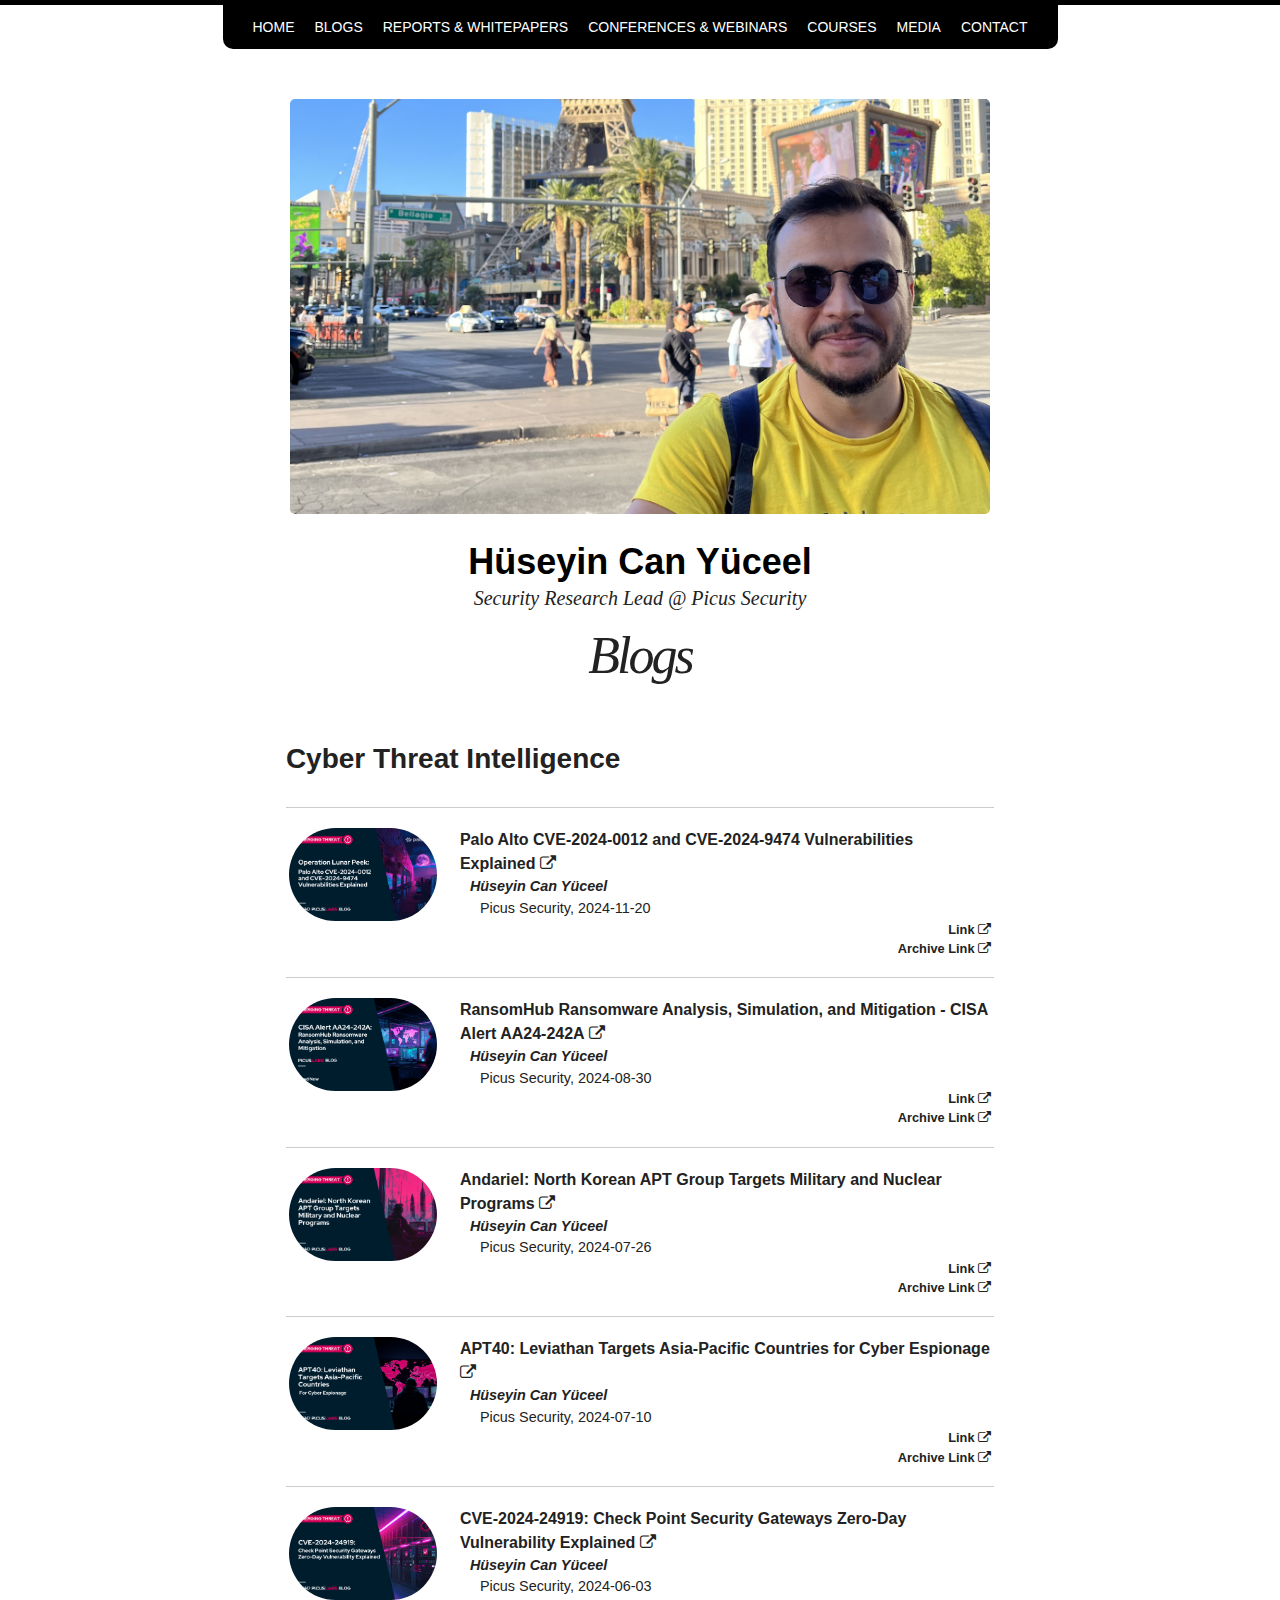
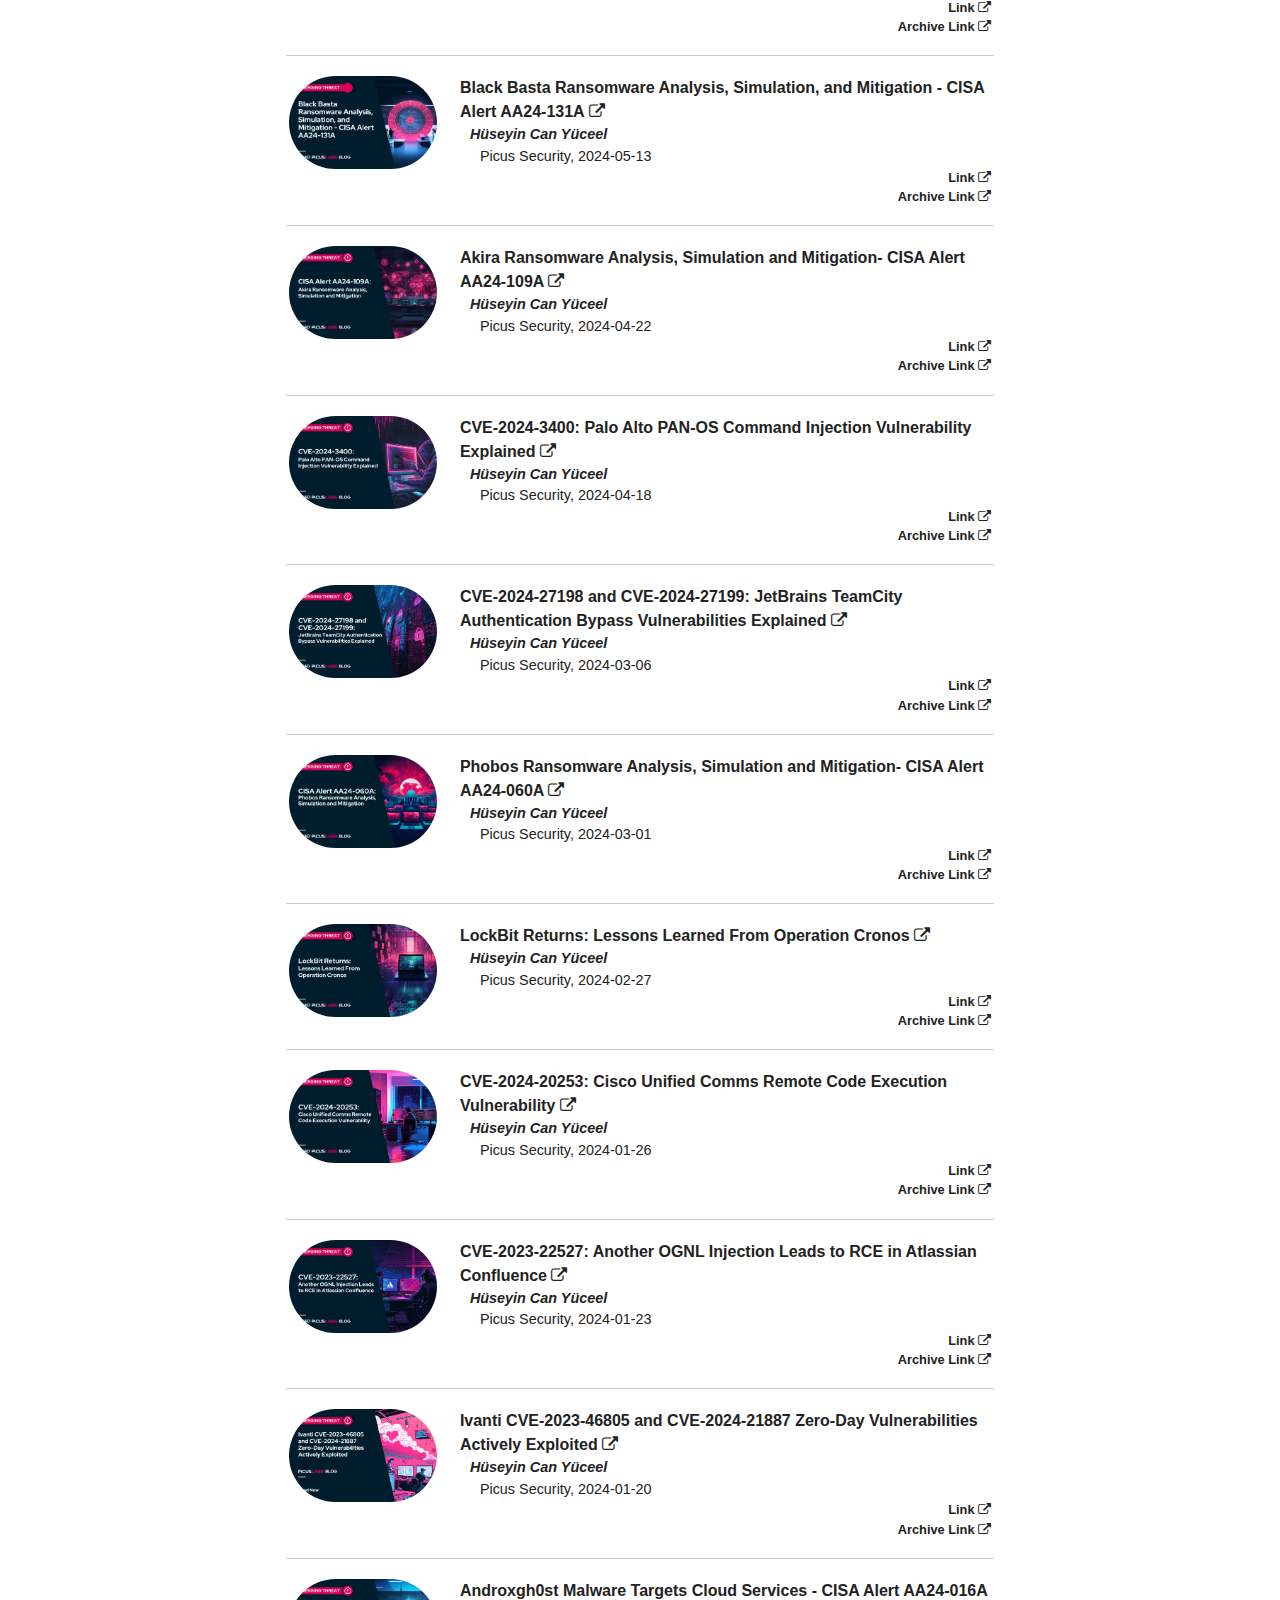
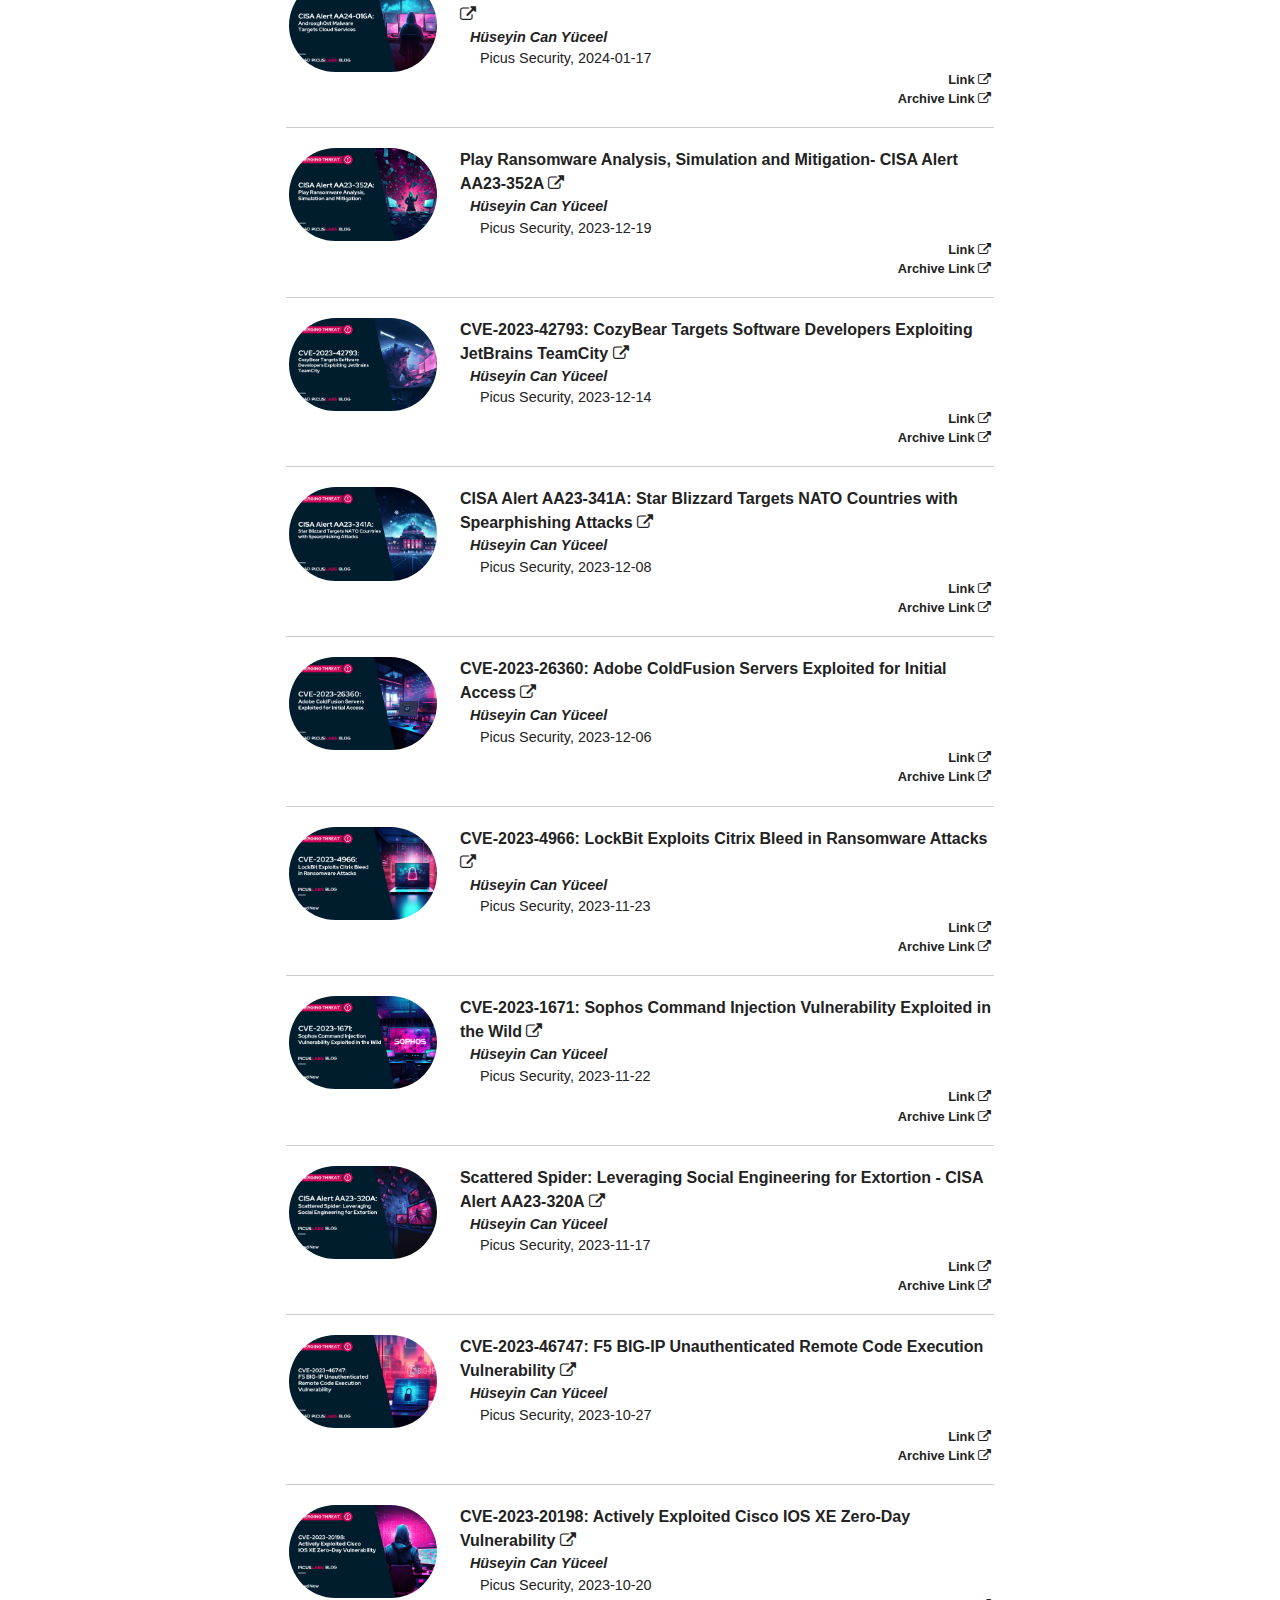
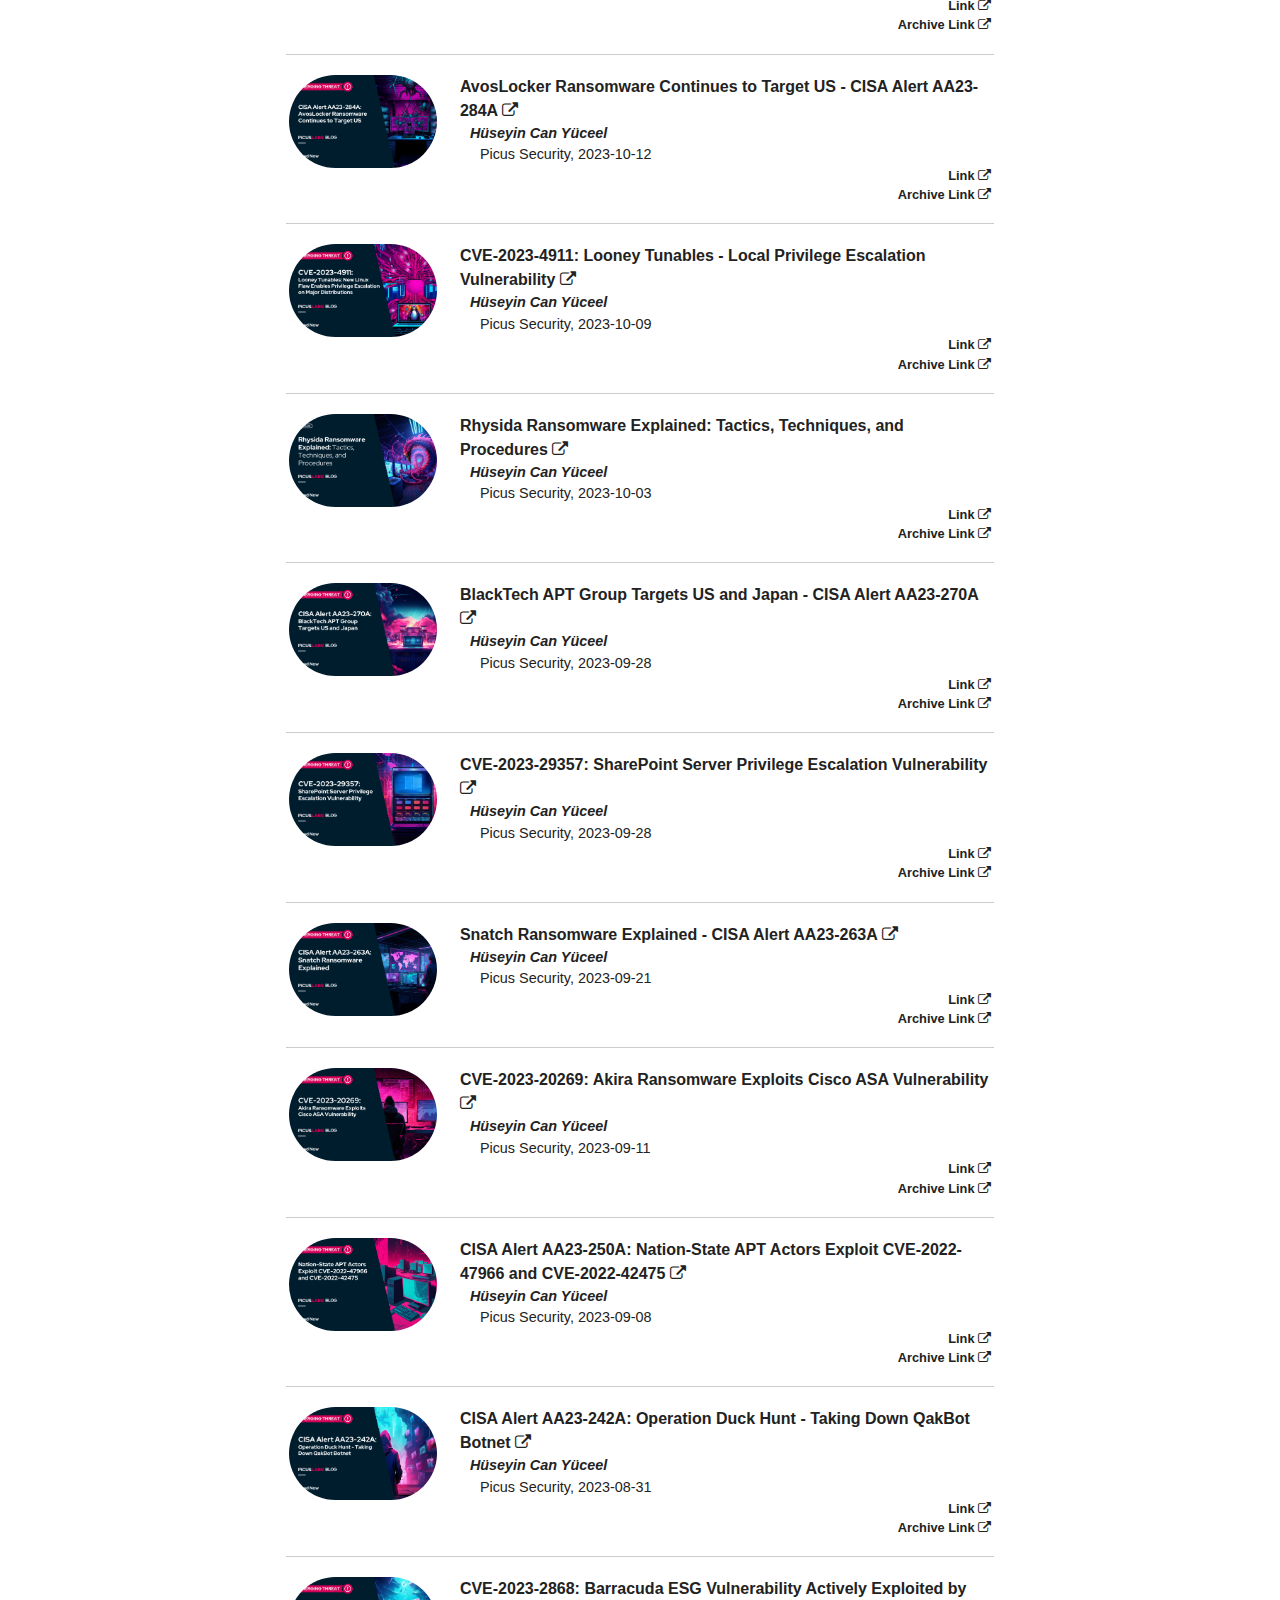
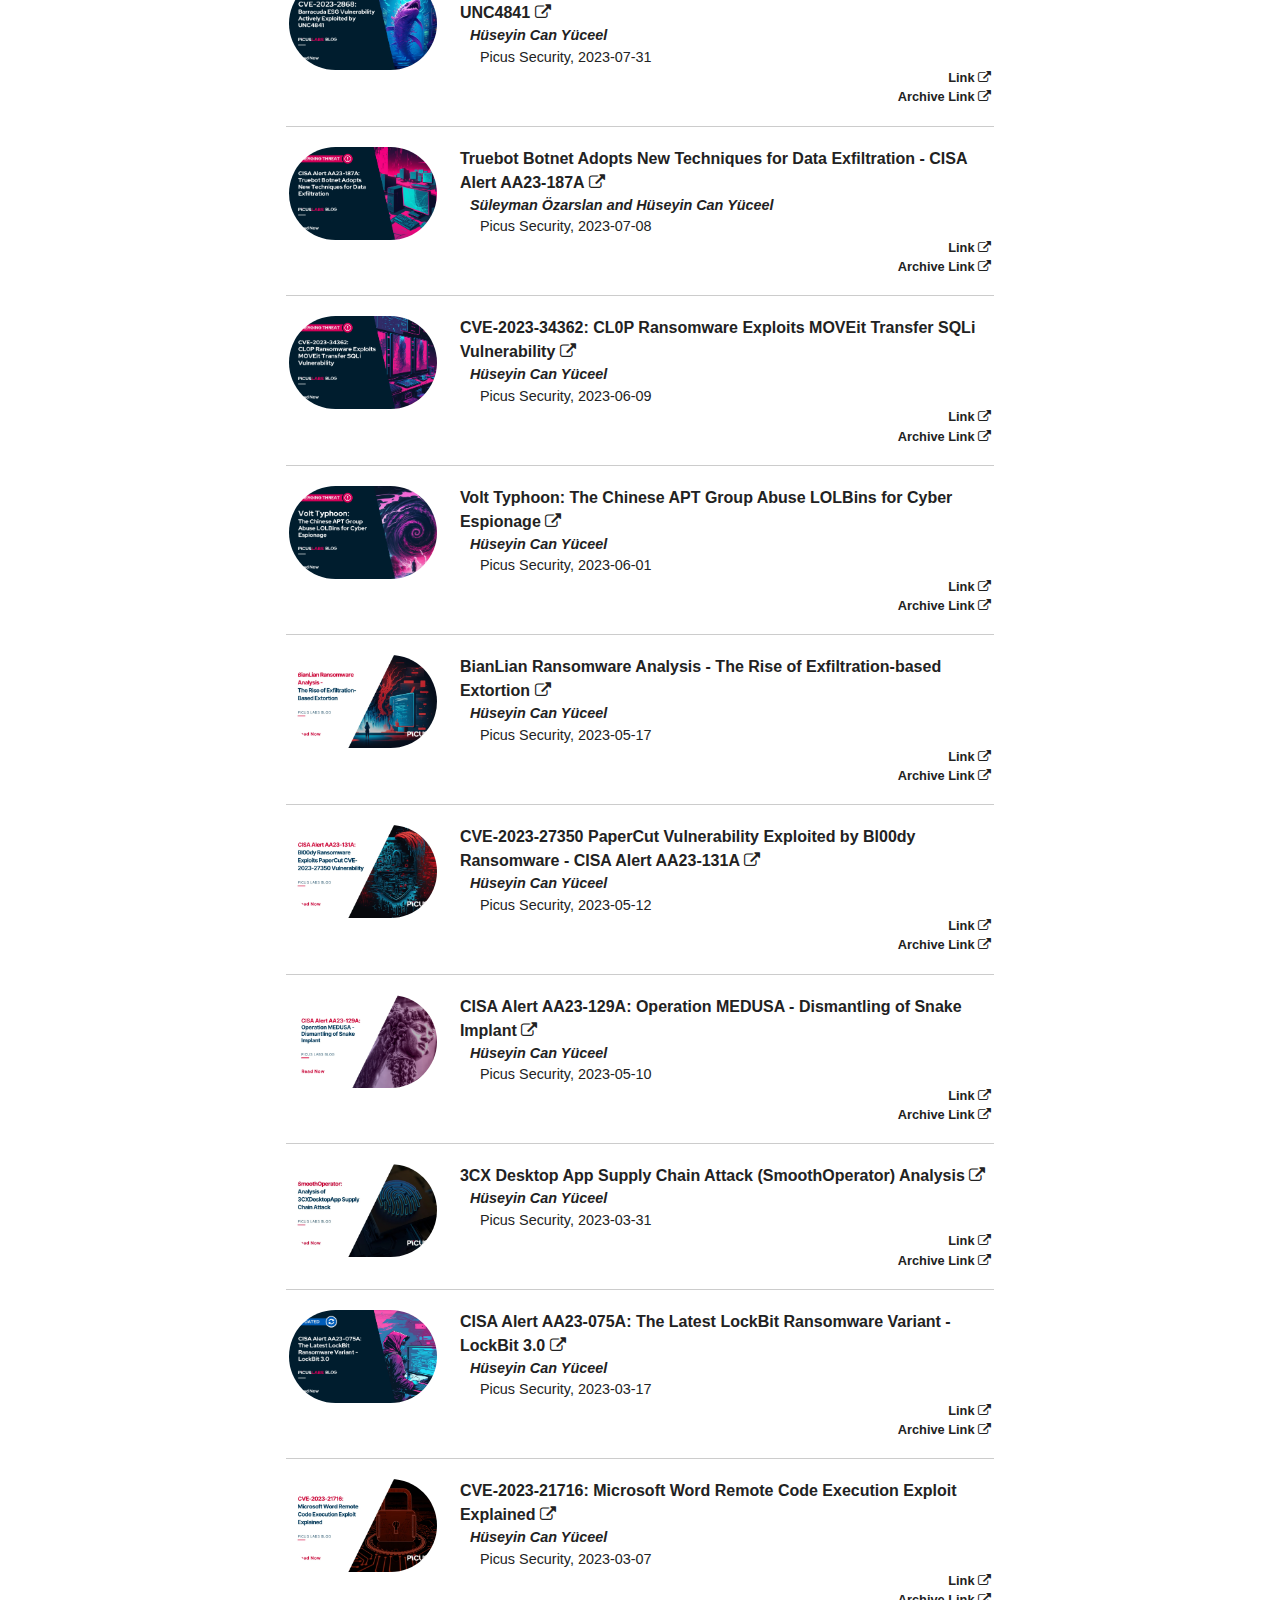
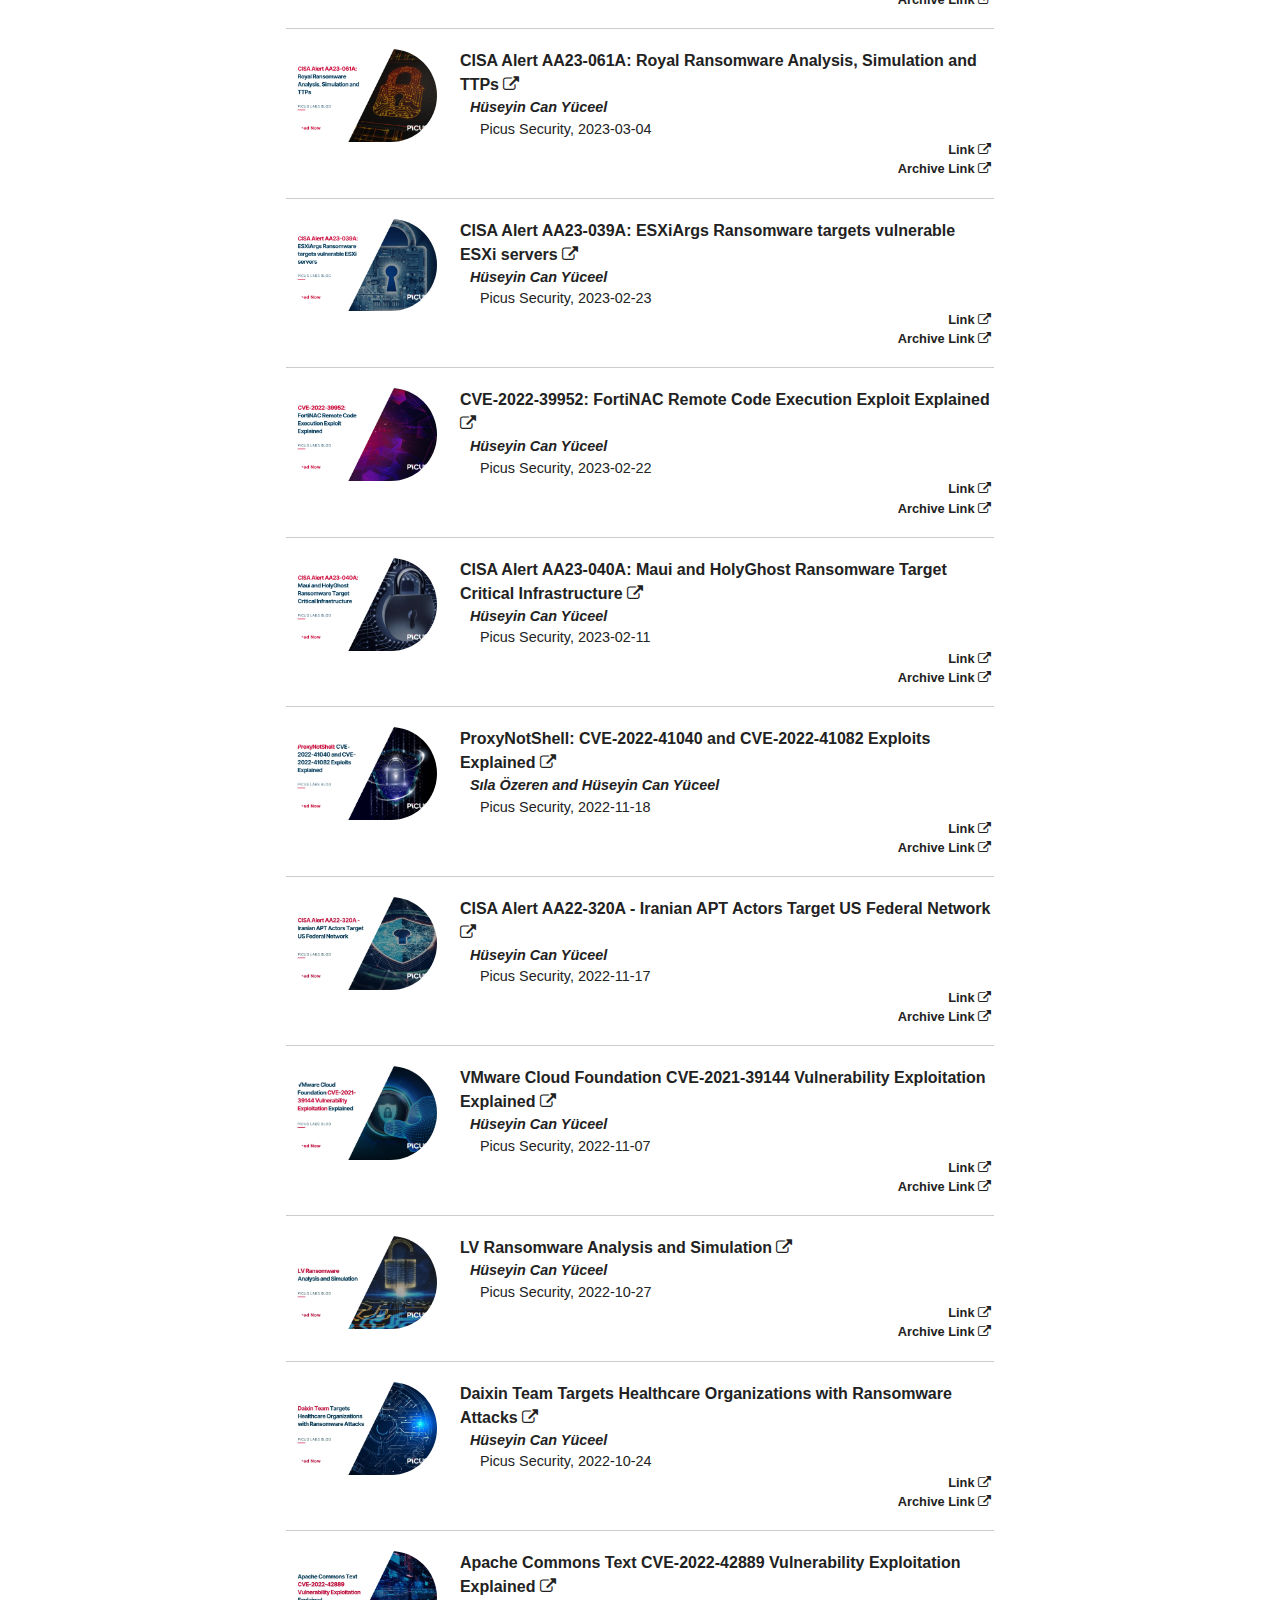
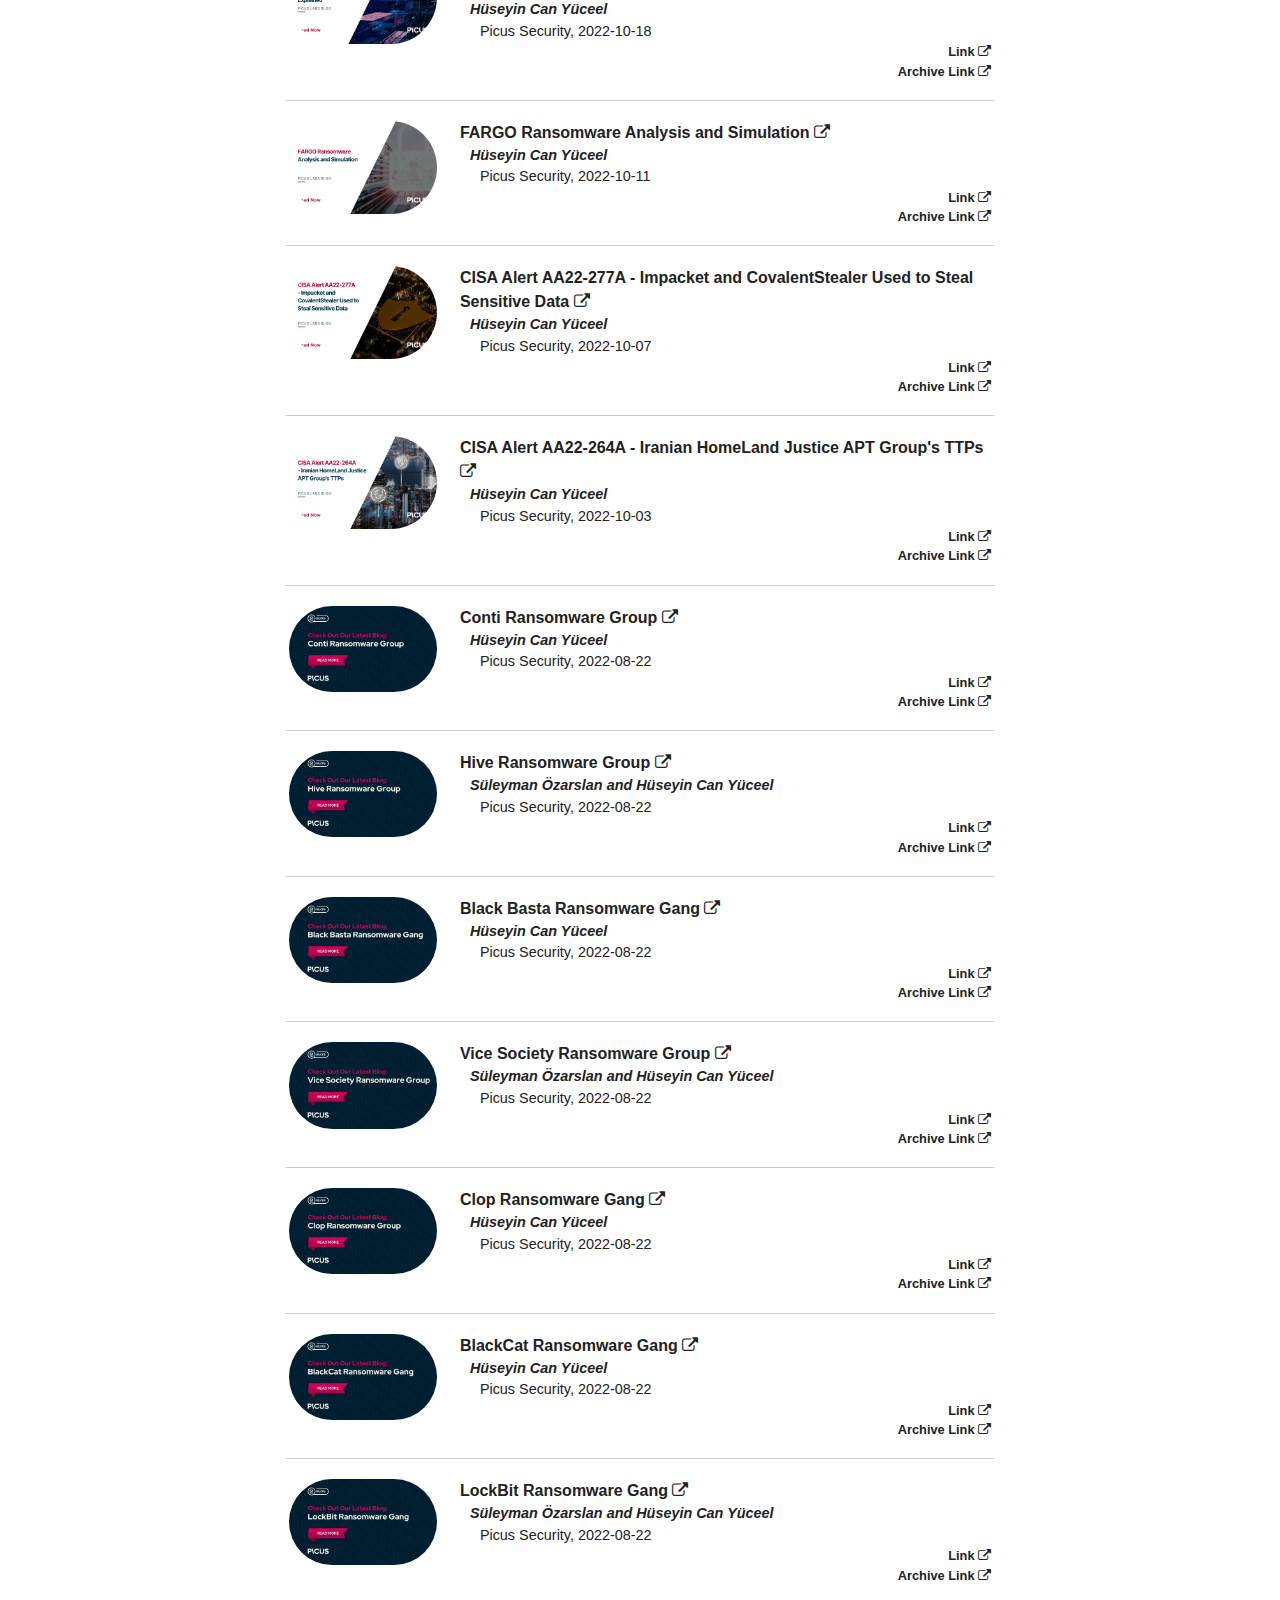
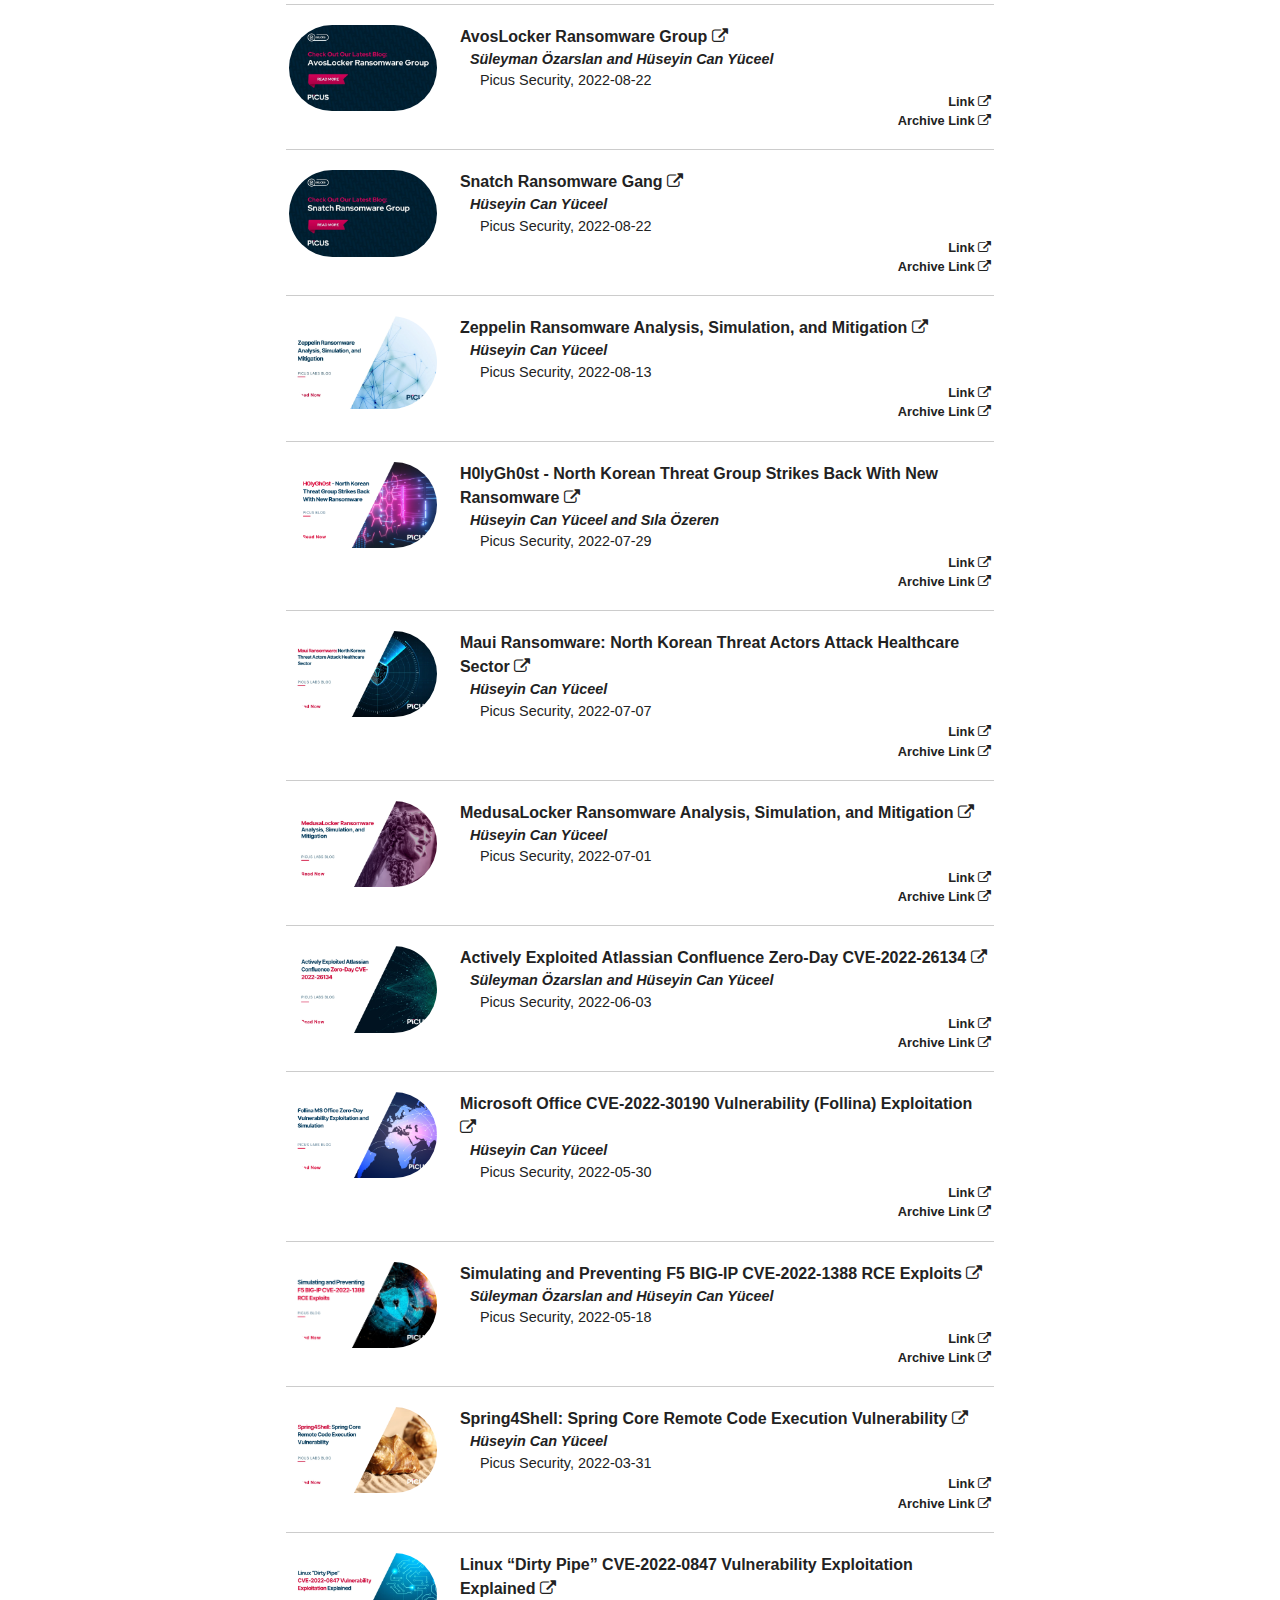
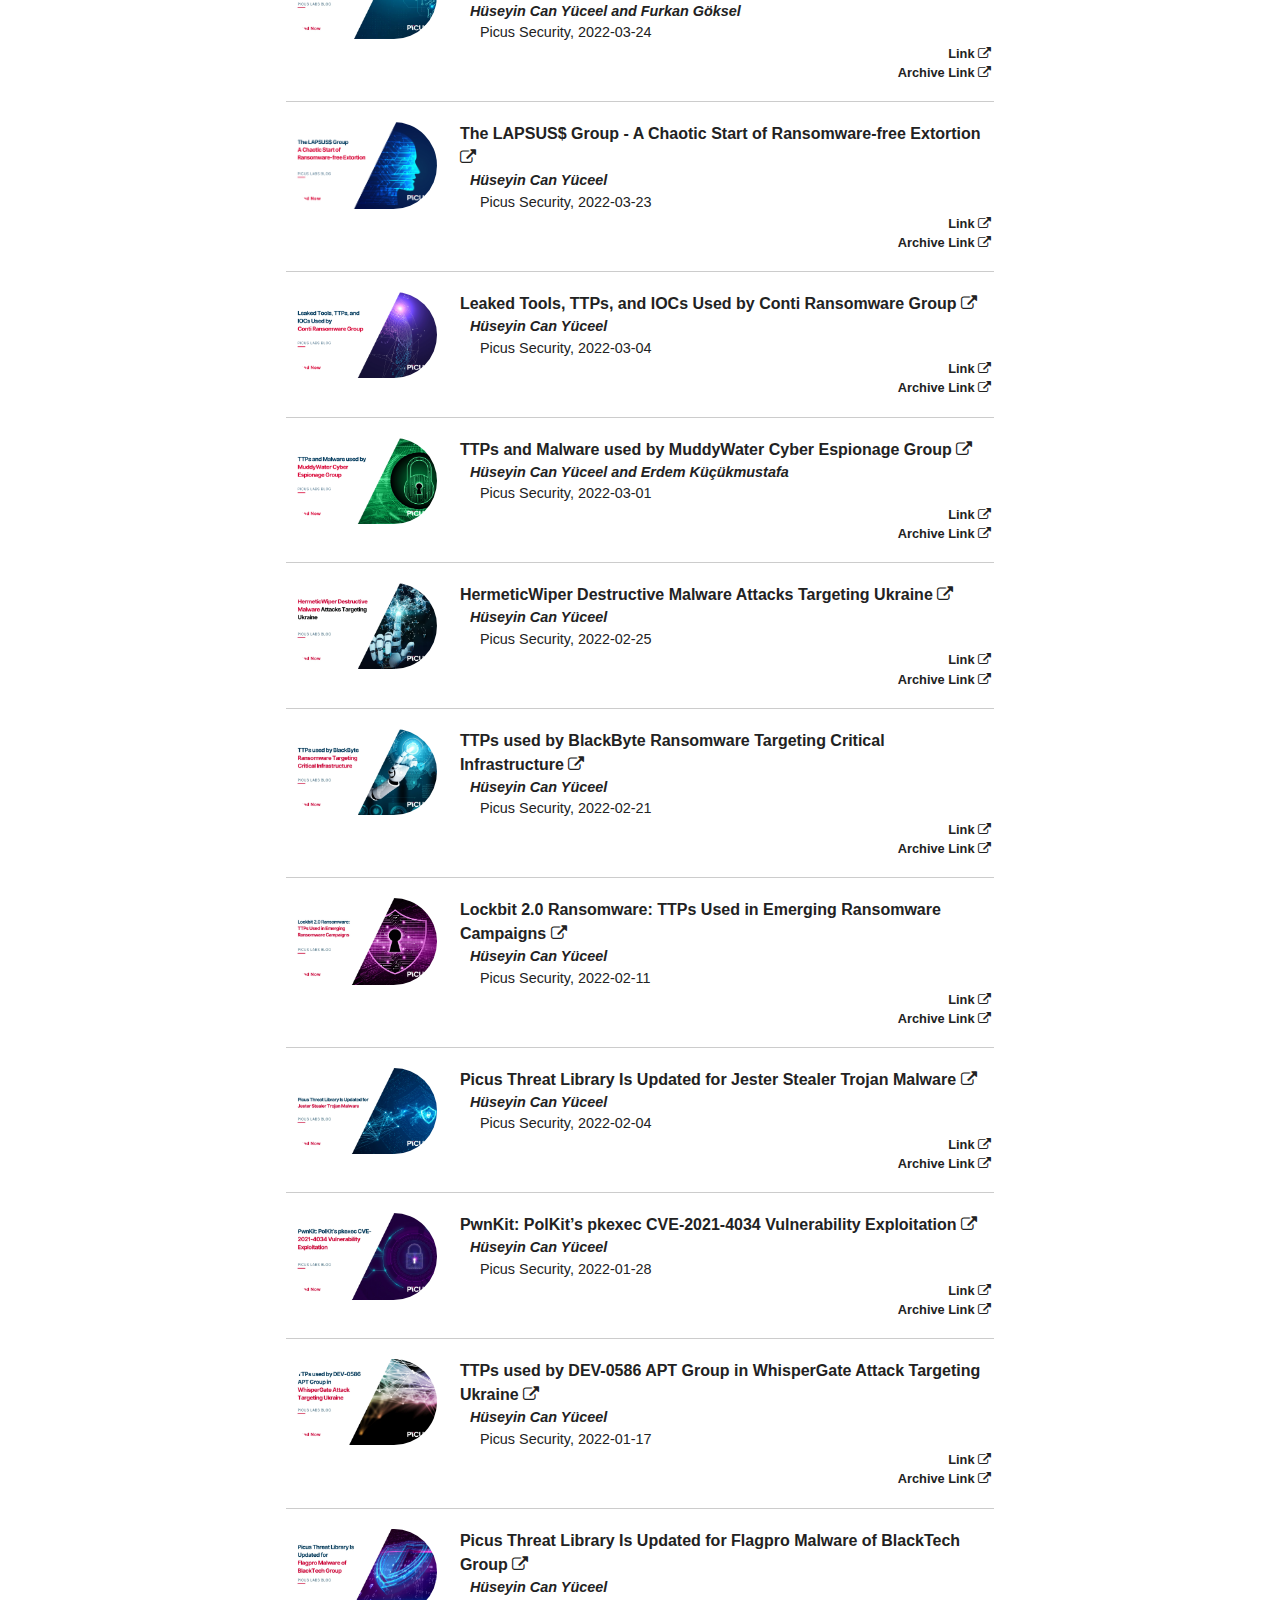
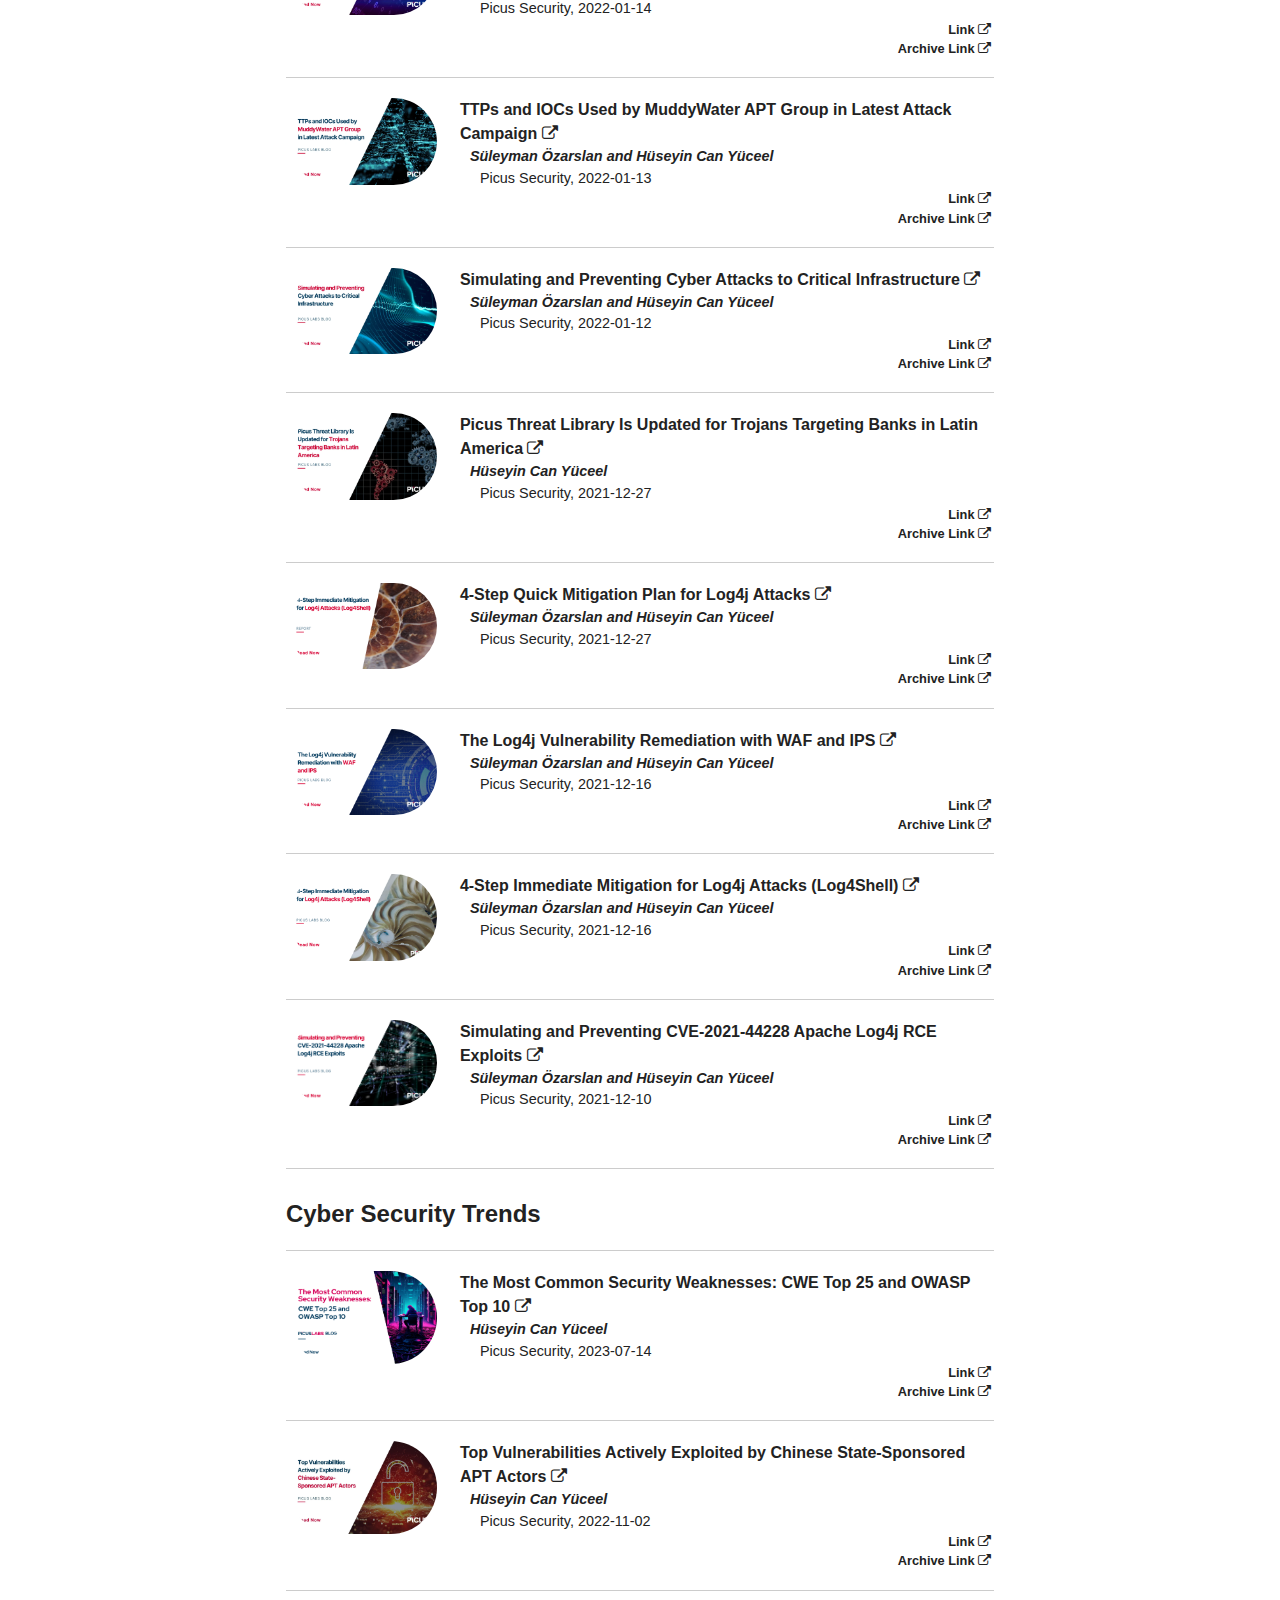
==== commit 95f8a19e: "Update index.html" ====
--- a/blogs/index.html
+++ b/blogs/index.html
@@ -124,6 +124,39 @@
 
 <hr />
 
+<table> <!-- Blog149-Palo Alto CVE-2024-0012 and CVE-2024-9474 Vulnerabilities Explained -->
+	<tr>
+	<td class="pub-photocol">
+	<a href="https://www.picussecurity.com/resource/blog/palo-alto-cve-2024-0012-and-cve-2024-9474-vulnerabilities-explained" target="_blank"><img src="https://hcanyuceel.github.io/blogs/images/Blogs-Line149.png" class="pub-photo" /></a>
+	</td>
+	<td style="width: 100% ; padding-left:20px">
+	<div class="pub-title">
+		<a href="https://www.picussecurity.com/resource/blog/palo-alto-cve-2024-0012-and-cve-2024-9474-vulnerabilities-explained" target="_blank">Palo Alto CVE-2024-0012 and CVE-2024-9474 Vulnerabilities Explained <i class="fa fa-external-link"></i></a>
+	</div>
+	<div class="pub-authors">
+		<b>Hüseyin Can Yüceel</b>
+	</div>
+	<div class="pub-venue">
+		Picus Security, 2024-11-20
+	</div>
+
+	<div class="pub-accordion">
+		<input id="Blogs-149-item1" name="accordion1" type="checkbox" />
+		<label for="Blogs-149-item1">
+		<a href="https://www.picussecurity.com/resource/blog/palo-alto-cve-2024-0012-and-cve-2024-9474-vulnerabilities-explained" target="_blank">Link <i class="fa fa-external-link"></i></a>
+		</label>
+
+		<input id="Blogs-149-item2" name="accordion1" type="checkbox" />
+		<label for="Blogs-149-item2">
+		<a href="https://web.archive.org/web/20250103222349/https://www.picussecurity.com/resource/blog/palo-alto-cve-2024-0012-and-cve-2024-9474-vulnerabilities-explained">Archive Link <i class="fa fa-external-link"></i></a>
+		</label>
+	
+	</div>
+	</td>
+	</tr>
+	</table>
+<hr />
+	      
 <table> <!-- Blog146-RansomHub Ransomware Analysis, Simulation, and Mitigation - CISA Alert AA24-242A -->
 	<tr>
 	<td class="pub-photocol">
@@ -3333,6 +3366,40 @@
 <h4>Concepts and Best Practices</h4>
 
 <hr />
+
+<table> <!-- Blog150-Top 5 Benefits of Implementing Exposure Validation -->
+	<tr>
+	<td class="pub-photocol">
+	<a href="https://www.picussecurity.com/resource/blog/top-5-benefits-of-implementing-exposure-validation" target="_blank"><img src="https://hcanyuceel.github.io/blogs/images/Blogs-Line150.png" class="pub-photo" /></a>
+	</td>
+	<td style="width: 100% ; padding-left:20px">
+	<div class="pub-title">
+		<a href="https://www.picussecurity.com/resource/blog/top-5-benefits-of-implementing-exposure-validation" target="_blank">Top 5 Benefits of Implementing Exposure Validation <i class="fa fa-external-link"></i></a>
+	</div>
+	<div class="pub-authors">
+		<b>Hüseyin Can Yüceel</b>
+	</div>
+	<div class="pub-venue">
+		Picus Security, 2024-11-25
+	</div>
+
+	<div class="pub-accordion">
+		<input id="Blogs-150-item1" name="accordion1" type="checkbox" />
+		<label for="Blogs-150-item1">
+		<a href="https://www.picussecurity.com/resource/blog/top-5-benefits-of-implementing-exposure-validation" target="_blank">Link <i class="fa fa-external-link"></i></a>
+		</label>
+
+		<input id="Blogs-150-item2" name="accordion1" type="checkbox" />
+		<label for="Blogs-150-item2">
+		<a href="https://web.archive.org/web/20250201183115/https://www.picussecurity.com/resource/blog/top-5-benefits-of-implementing-exposure-validation">Archive Link <i class="fa fa-external-link"></i></a>
+		</label>
+	
+	</div>
+	</td>
+	</tr>
+	</table>
+<hr />    
+
 <table> <!-- Blog147-The Role of Adversarial Exposure Validation in CTEM -->
 	<tr>
 	<td class="pub-photocol">
